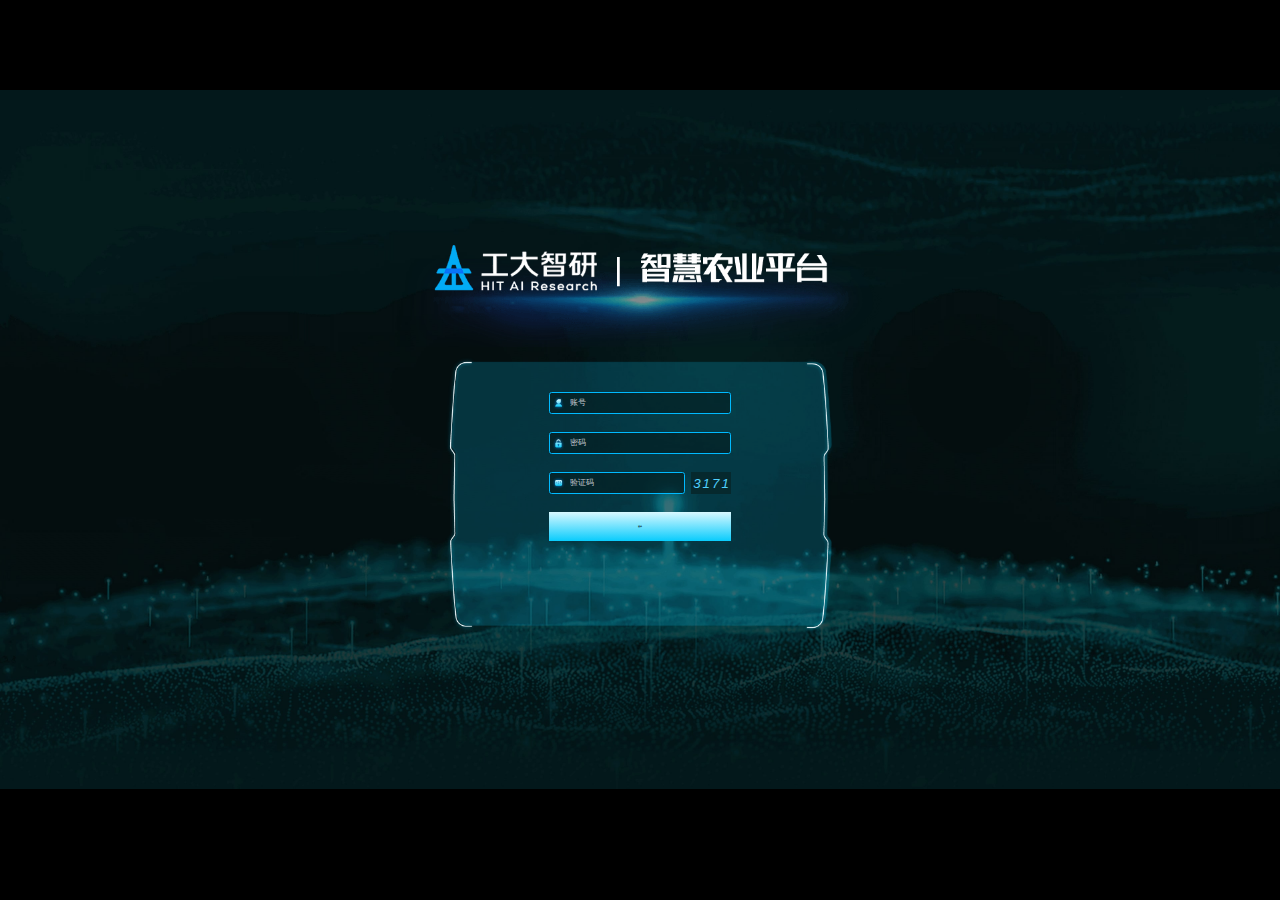
==== index.html @ 54c2e069 "11" ====
<!doctype html><html lang=""><head><meta charset="utf-8"><meta http-equiv="X-UA-Compatible" content="IE=edge"><meta name="viewport" content="width=device-width,initial-scale=1"><!--[if IE]><link rel="icon" href="favicon.ico"><![endif]--><title>smart-agriculture</title><script defer="defer" src="js/chunk-vendors.e02f7001.js"></script><script defer="defer" src="js/app.ec0d2973.js"></script><link href="css/chunk-vendors.a44a3f6e.css" rel="stylesheet"><link href="css/app.9a5dfde0.css" rel="stylesheet"><link rel="icon" type="image/svg+xml" href="img/icons/favicon.svg"><link rel="icon" type="image/png" sizes="32x32" href="img/icons/favicon-32x32.png"><link rel="icon" type="image/png" sizes="16x16" href="img/icons/favicon-16x16.png"><link rel="manifest" href="manifest.json"><meta name="theme-color" content="#4DBA87"><meta name="apple-mobile-web-app-capable" content="no"><meta name="apple-mobile-web-app-status-bar-style" content="default"><meta name="apple-mobile-web-app-title" content="smart-agriculture"><link rel="apple-touch-icon" href="img/icons/apple-touch-icon-152x152.png"><link rel="mask-icon" href="img/icons/safari-pinned-tab.svg" color="#4DBA87"><meta name="msapplication-TileImage" content="img/icons/msapplication-icon-144x144.png"><meta name="msapplication-TileColor" content="#000000"></head><body><noscript><strong>We're sorry but smart-agriculture doesn't work properly without JavaScript enabled. Please enable it to continue.</strong></noscript><div id="app"></div></body></html>
---- css/chunk-vendors.a44a3f6e.css ----
@charset "UTF-8";.el-button,.el-dropdown{color:#606266;font-size:.72917vw}.el-dropdown-menu__item{padding:0 1.04167vw;font-size:.72917vw;cursor:pointer}.el-input__inner,.el-textarea__inner{background-image:none}.el-checkbox,.el-checkbox-button__inner{font-weight:500;color:#606266}.el-checkbox-button__inner,.el-checkbox__input{cursor:pointer}.el-checkbox.is-bordered.el-checkbox--medium .el-checkbox__inner,.el-checkbox__inner{width:.72917vw;height:.72917vw}.el-input__inner,.el-textarea__inner{background-color:#fff;-webkit-transition:border-color .2s cubic-bezier(.645,.045,.355,1)}.el-checkbox,.el-checkbox__inner,.el-checkbox__input,.el-tag{display:inline-block}.el-tag{-webkit-box-sizing:border-box}.el-checkbox{position:relative;-webkit-user-select:none;-ms-user-select:none}.el-checkbox__input{white-space:nowrap;position:relative}.el-checkbox-button__inner{-webkit-user-select:none;-ms-user-select:none}.el-radio,.el-radio__input{line-height:1;white-space:nowrap;outline:0}.el-radio{-moz-user-select:none;-webkit-user-select:none;-ms-user-select:none}.el-radio,.el-radio--medium.is-bordered .el-radio__label{font-size:.72917vw}.el-radio:last-child{margin-right:0}.el-radio__label{font-size:.72917vw}.el-cascader-node,.el-cascader__tags{display:-webkit-box;display:-ms-flexbox}.el-cascader-panel{font-size:.72917vw}.el-cascader-menu:last-child .el-cascader-node{padding-right:1.04167vw}.el-cascader-node>.el-radio{margin-right:0}.el-cascader{display:inline-block}.el-cascader__dropdown{-webkit-box-shadow:0 .10417vw .625vw 0 rgba(0,0,0,.1)}.el-cascader__search-input,.el-cascader__tags{-webkit-box-sizing:border-box}.el-date-table,.el-time-panel{-webkit-user-select:none;-moz-user-select:none;-ms-user-select:none}.el-date-table td{-webkit-box-sizing:border-box}.el-month-table,.el-year-table{font-size:.625vw;border-collapse:collapse}.el-date-editor .el-range-input,.el-time-spinner__input.el-input .el-input__inner,.el-time-spinner__list{padding:0;text-align:center}.el-range-editor.is-active,.el-range-editor.is-active:hover{border-color:#409eff}.el-picker-panel,.el-time-panel{border:1px solid #e4e7ed;-webkit-box-shadow:0 .10417vw .625vw 0 rgba(0,0,0,.1)}.el-picker-panel__btn,.el-time-panel__btn{background-color:transparent;font-size:.625vw}.el-input,.el-textarea{width:100%;font-size:.72917vw}.el-input__inner,.el-textarea__inner{-webkit-box-sizing:border-box;color:#606266}.el-input-group--append .el-select .el-input.is-focus .el-input__inner,.el-input-group--prepend .el-select .el-input.is-focus .el-input__inner{border-color:transparent}.el-switch__core,.el-switch__label{vertical-align:middle}.el-checkbox,.el-checkbox-button__inner{-webkit-user-select:none;-ms-user-select:none;font-size:.72917vw}.el-checkbox{white-space:nowrap}.el-checkbox-button__inner,.el-checkbox__input{line-height:1;white-space:nowrap;vertical-align:middle;outline:0}.el-checkbox-button__inner,.el-table-filter,.el-tag{-webkit-box-sizing:border-box}.el-checkbox-button__inner,.el-tag{display:inline-block}.el-table-filter{-webkit-box-shadow:0 .10417vw .625vw 0 rgba(0,0,0,.1)}.el-dialog{-webkit-box-sizing:border-box}.el-image__error{display:-webkit-box;display:-ms-flexbox;font-size:.72917vw}.el-image__preview{cursor:pointer}.el-image-viewer__btn{cursor:pointer;-moz-user-select:none;-ms-user-select:none}.el-checkbox,.el-checkbox-button__inner,.el-table th.el-table__cell{-webkit-user-select:none;-ms-user-select:none}.el-checkbox,.el-checkbox__input{cursor:pointer}.el-checkbox,.el-checkbox-button__inner,.el-checkbox__input,.el-tag{display:inline-block;white-space:nowrap}.el-checkbox{-moz-user-select:none}.el-checkbox.is-bordered+.el-checkbox.is-bordered{margin-left:.52083vw}.el-checkbox-button__inner,.el-table,.el-tag{-webkit-box-sizing:border-box}.el-checkbox-button{position:relative;display:inline-block}.el-checkbox-button__inner{position:relative;-moz-user-select:none}.el-tag,.el-tooltip__popper{border-radius:.20833vw;font-size:.625vw}.el-table .cell{-webkit-box-sizing:border-box}.el-message-box,.el-popup-parent--hidden{overflow:hidden}.el-button{-moz-user-select:none;-webkit-user-select:none;-ms-user-select:none}.el-button+.el-button{margin-left:.52083vw}.el-button--mini,.el-button--small{font-size:.625vw;border-radius:.15625vw}.el-button--small,.el-button--small.is-round{padding:.46875vw .78125vw}.el-button-group:after,.el-button-group:before{content:""}.el-button-group>.el-button+.el-button{margin-left:0}.el-button-group>.el-button:first-child:last-child,.el-input__inner{border-radius:.20833vw}.el-button-group>.el-button:not(:last-child){margin-right:-1px}.el-textarea{display:inline-block;width:100%}.el-textarea__inner{-webkit-box-sizing:border-box}.el-input{display:inline-block;width:100%}.el-input__inner{-webkit-box-sizing:border-box;font-size:inherit}.el-input__prefix,.el-input__suffix{height:100%}.el-input-group--prepend .el-input__inner,.el-input-group__append{border-top-left-radius:0;border-bottom-left-radius:0}.el-input-group__append .el-button,.el-input-group__append .el-input,.el-input-group__prepend .el-button,.el-input-group__prepend .el-input{font-size:inherit}.el-message-box{-webkit-box-shadow:0 .10417vw .625vw 0 rgba(0,0,0,.1)}.el-message-box__input input.invalid,.el-message-box__input input.invalid:focus{border-color:#f56c6c}.el-notification{-webkit-box-shadow:0 .10417vw .625vw 0 rgba(0,0,0,.1)}.el-notification.right{right:.83333vw}.el-notification-fade-leave-active{opacity:0}@font-face{font-family:element-icons;src:url(../fonts/element-icons.ff18efd1.woff) format("woff"),url(../fonts/element-icons.f1a45d74.ttf) format("truetype");font-weight:400;font-display:"auto";font-style:normal}[class*=" el-icon-"],[class^=el-icon-]{font-family:element-icons!important;speak:none;font-style:normal;font-weight:400;font-variant:normal;text-transform:none;line-height:1;vertical-align:baseline;display:inline-block;-webkit-font-smoothing:antialiased;-moz-osx-font-smoothing:grayscale}.el-icon-ice-cream-round:before{content:"\e6a0"}.el-icon-ice-cream-square:before{content:"\e6a3"}.el-icon-lollipop:before{content:"\e6a4"}.el-icon-potato-strips:before{content:"\e6a5"}.el-icon-milk-tea:before{content:"\e6a6"}.el-icon-ice-drink:before{content:"\e6a7"}.el-icon-ice-tea:before{content:"\e6a9"}.el-icon-coffee:before{content:"\e6aa"}.el-icon-orange:before{content:"\e6ab"}.el-icon-pear:before{content:"\e6ac"}.el-icon-apple:before{content:"\e6ad"}.el-icon-cherry:before{content:"\e6ae"}.el-icon-watermelon:before{content:"\e6af"}.el-icon-grape:before{content:"\e6b0"}.el-icon-refrigerator:before{content:"\e6b1"}.el-icon-goblet-square-full:before{content:"\e6b2"}.el-icon-goblet-square:before{content:"\e6b3"}.el-icon-goblet-full:before{content:"\e6b4"}.el-icon-goblet:before{content:"\e6b5"}.el-icon-cold-drink:before{content:"\e6b6"}.el-icon-coffee-cup:before{content:"\e6b8"}.el-icon-water-cup:before{content:"\e6b9"}.el-icon-hot-water:before{content:"\e6ba"}.el-icon-ice-cream:before{content:"\e6bb"}.el-icon-dessert:before{content:"\e6bc"}.el-icon-sugar:before{content:"\e6bd"}.el-icon-tableware:before{content:"\e6be"}.el-icon-burger:before{content:"\e6bf"}.el-icon-knife-fork:before{content:"\e6c1"}.el-icon-fork-spoon:before{content:"\e6c2"}.el-icon-chicken:before{content:"\e6c3"}.el-icon-food:before{content:"\e6c4"}.el-icon-dish-1:before{content:"\e6c5"}.el-icon-dish:before{content:"\e6c6"}.el-icon-moon-night:before{content:"\e6ee"}.el-icon-moon:before{content:"\e6f0"}.el-icon-cloudy-and-sunny:before{content:"\e6f1"}.el-icon-partly-cloudy:before{content:"\e6f2"}.el-icon-cloudy:before{content:"\e6f3"}.el-icon-sunny:before{content:"\e6f6"}.el-icon-sunset:before{content:"\e6f7"}.el-icon-sunrise-1:before{content:"\e6f8"}.el-icon-sunrise:before{content:"\e6f9"}.el-icon-heavy-rain:before{content:"\e6fa"}.el-icon-lightning:before{content:"\e6fb"}.el-icon-light-rain:before{content:"\e6fc"}.el-icon-wind-power:before{content:"\e6fd"}.el-icon-baseball:before{content:"\e712"}.el-icon-soccer:before{content:"\e713"}.el-icon-football:before{content:"\e715"}.el-icon-basketball:before{content:"\e716"}.el-icon-ship:before{content:"\e73f"}.el-icon-truck:before{content:"\e740"}.el-icon-bicycle:before{content:"\e741"}.el-icon-mobile-phone:before{content:"\e6d3"}.el-icon-service:before{content:"\e6d4"}.el-icon-key:before{content:"\e6e2"}.el-icon-unlock:before{content:"\e6e4"}.el-icon-lock:before{content:"\e6e5"}.el-icon-watch:before{content:"\e6fe"}.el-icon-watch-1:before{content:"\e6ff"}.el-icon-timer:before{content:"\e702"}.el-icon-alarm-clock:before{content:"\e703"}.el-icon-map-location:before{content:"\e704"}.el-icon-delete-location:before{content:"\e705"}.el-icon-add-location:before{content:"\e706"}.el-icon-location-information:before{content:"\e707"}.el-icon-location-outline:before{content:"\e708"}.el-icon-location:before{content:"\e79e"}.el-icon-place:before{content:"\e709"}.el-icon-discover:before{content:"\e70a"}.el-icon-first-aid-kit:before{content:"\e70b"}.el-icon-trophy-1:before{content:"\e70c"}.el-icon-trophy:before{content:"\e70d"}.el-icon-medal:before{content:"\e70e"}.el-icon-medal-1:before{content:"\e70f"}.el-icon-stopwatch:before{content:"\e710"}.el-icon-mic:before{content:"\e711"}.el-icon-copy-document:before{content:"\e718"}.el-icon-full-screen:before{content:"\e719"}.el-icon-switch-button:before{content:"\e71b"}.el-icon-aim:before{content:"\e71c"}.el-icon-crop:before{content:"\e71d"}.el-icon-odometer:before{content:"\e71e"}.el-icon-time:before{content:"\e71f"}.el-icon-bangzhu:before{content:"\e724"}.el-icon-close-notification:before{content:"\e726"}.el-icon-microphone:before{content:"\e727"}.el-icon-turn-off-microphone:before{content:"\e728"}.el-icon-position:before{content:"\e729"}.el-icon-postcard:before{content:"\e72a"}.el-icon-message:before{content:"\e72b"}.el-icon-chat-line-square:before{content:"\e72d"}.el-icon-chat-dot-square:before{content:"\e72e"}.el-icon-chat-dot-round:before{content:"\e72f"}.el-icon-chat-square:before{content:"\e730"}.el-icon-chat-line-round:before{content:"\e731"}.el-icon-chat-round:before{content:"\e732"}.el-icon-set-up:before{content:"\e733"}.el-icon-turn-off:before{content:"\e734"}.el-icon-open:before{content:"\e735"}.el-icon-connection:before{content:"\e736"}.el-icon-link:before{content:"\e737"}.el-icon-cpu:before{content:"\e738"}.el-icon-thumb:before{content:"\e739"}.el-icon-female:before{content:"\e73a"}.el-icon-male:before{content:"\e73b"}.el-icon-guide:before{content:"\e73c"}.el-icon-news:before{content:"\e73e"}.el-icon-price-tag:before{content:"\e744"}.el-icon-discount:before{content:"\e745"}.el-icon-wallet:before{content:"\e747"}.el-icon-coin:before{content:"\e748"}.el-icon-money:before{content:"\e749"}.el-icon-bank-card:before{content:"\e74a"}.el-icon-box:before{content:"\e74b"}.el-icon-present:before{content:"\e74c"}.el-icon-sell:before{content:"\e6d5"}.el-icon-sold-out:before{content:"\e6d6"}.el-icon-shopping-bag-2:before{content:"\e74d"}.el-icon-shopping-bag-1:before{content:"\e74e"}.el-icon-shopping-cart-2:before{content:"\e74f"}.el-icon-shopping-cart-1:before{content:"\e750"}.el-icon-shopping-cart-full:before{content:"\e751"}.el-icon-smoking:before{content:"\e752"}.el-icon-no-smoking:before{content:"\e753"}.el-icon-house:before{content:"\e754"}.el-icon-table-lamp:before{content:"\e755"}.el-icon-school:before{content:"\e756"}.el-icon-office-building:before{content:"\e757"}.el-icon-toilet-paper:before{content:"\e758"}.el-icon-notebook-2:before{content:"\e759"}.el-icon-notebook-1:before{content:"\e75a"}.el-icon-files:before{content:"\e75b"}.el-icon-collection:before{content:"\e75c"}.el-icon-receiving:before{content:"\e75d"}.el-icon-suitcase-1:before{content:"\e760"}.el-icon-suitcase:before{content:"\e761"}.el-icon-film:before{content:"\e763"}.el-icon-collection-tag:before{content:"\e765"}.el-icon-data-analysis:before{content:"\e766"}.el-icon-pie-chart:before{content:"\e767"}.el-icon-data-board:before{content:"\e768"}.el-icon-data-line:before{content:"\e76d"}.el-icon-reading:before{content:"\e769"}.el-icon-magic-stick:before{content:"\e76a"}.el-icon-coordinate:before{content:"\e76b"}.el-icon-mouse:before{content:"\e76c"}.el-icon-brush:before{content:"\e76e"}.el-icon-headset:before{content:"\e76f"}.el-icon-umbrella:before{content:"\e770"}.el-icon-scissors:before{content:"\e771"}.el-icon-mobile:before{content:"\e773"}.el-icon-attract:before{content:"\e774"}.el-icon-monitor:before{content:"\e775"}.el-icon-search:before{content:"\e778"}.el-icon-takeaway-box:before{content:"\e77a"}.el-icon-paperclip:before{content:"\e77d"}.el-icon-printer:before{content:"\e77e"}.el-icon-document-add:before{content:"\e782"}.el-icon-document:before{content:"\e785"}.el-icon-document-checked:before{content:"\e786"}.el-icon-document-copy:before{content:"\e787"}.el-icon-document-delete:before{content:"\e788"}.el-icon-document-remove:before{content:"\e789"}.el-icon-tickets:before{content:"\e78b"}.el-icon-folder-checked:before{content:"\e77f"}.el-icon-folder-delete:before{content:"\e780"}.el-icon-folder-remove:before{content:"\e781"}.el-icon-folder-add:before{content:"\e783"}.el-icon-folder-opened:before{content:"\e784"}.el-icon-folder:before{content:"\e78a"}.el-icon-edit-outline:before{content:"\e764"}.el-icon-edit:before{content:"\e78c"}.el-icon-date:before{content:"\e78e"}.el-icon-c-scale-to-original:before{content:"\e7c6"}.el-icon-view:before{content:"\e6ce"}.el-icon-loading:before{content:"\e6cf"}.el-icon-rank:before{content:"\e6d1"}.el-icon-sort-down:before{content:"\e7c4"}.el-icon-sort-up:before{content:"\e7c5"}.el-icon-sort:before{content:"\e6d2"}.el-icon-finished:before{content:"\e6cd"}.el-icon-refresh-left:before{content:"\e6c7"}.el-icon-refresh-right:before{content:"\e6c8"}.el-icon-refresh:before{content:"\e6d0"}.el-icon-video-play:before{content:"\e7c0"}.el-icon-video-pause:before{content:"\e7c1"}.el-icon-d-arrow-right:before{content:"\e6dc"}.el-icon-d-arrow-left:before{content:"\e6dd"}.el-icon-arrow-up:before{content:"\e6e1"}.el-icon-arrow-down:before{content:"\e6df"}.el-icon-arrow-right:before{content:"\e6e0"}.el-icon-arrow-left:before{content:"\e6de"}.el-icon-top-right:before{content:"\e6e7"}.el-icon-top-left:before{content:"\e6e8"}.el-icon-top:before{content:"\e6e6"}.el-icon-bottom:before{content:"\e6eb"}.el-icon-right:before{content:"\e6e9"}.el-icon-back:before{content:"\e6ea"}.el-icon-bottom-right:before{content:"\e6ec"}.el-icon-bottom-left:before{content:"\e6ed"}.el-icon-caret-top:before{content:"\e78f"}.el-icon-caret-bottom:before{content:"\e790"}.el-icon-caret-right:before{content:"\e791"}.el-icon-caret-left:before{content:"\e792"}.el-icon-d-caret:before{content:"\e79a"}.el-icon-share:before{content:"\e793"}.el-icon-menu:before{content:"\e798"}.el-icon-s-grid:before{content:"\e7a6"}.el-icon-s-check:before{content:"\e7a7"}.el-icon-s-data:before{content:"\e7a8"}.el-icon-s-opportunity:before{content:"\e7aa"}.el-icon-s-custom:before{content:"\e7ab"}.el-icon-s-claim:before{content:"\e7ad"}.el-icon-s-finance:before{content:"\e7ae"}.el-icon-s-comment:before{content:"\e7af"}.el-icon-s-flag:before{content:"\e7b0"}.el-icon-s-marketing:before{content:"\e7b1"}.el-icon-s-shop:before{content:"\e7b4"}.el-icon-s-open:before{content:"\e7b5"}.el-icon-s-management:before{content:"\e7b6"}.el-icon-s-ticket:before{content:"\e7b7"}.el-icon-s-release:before{content:"\e7b8"}.el-icon-s-home:before{content:"\e7b9"}.el-icon-s-promotion:before{content:"\e7ba"}.el-icon-s-operation:before{content:"\e7bb"}.el-icon-s-unfold:before{content:"\e7bc"}.el-icon-s-fold:before{content:"\e7a9"}.el-icon-s-platform:before{content:"\e7bd"}.el-icon-s-order:before{content:"\e7be"}.el-icon-s-cooperation:before{content:"\e7bf"}.el-icon-bell:before{content:"\e725"}.el-icon-message-solid:before{content:"\e799"}.el-icon-video-camera:before{content:"\e772"}.el-icon-video-camera-solid:before{content:"\e796"}.el-icon-camera:before{content:"\e779"}.el-icon-camera-solid:before{content:"\e79b"}.el-icon-download:before{content:"\e77c"}.el-icon-upload2:before{content:"\e77b"}.el-icon-upload:before{content:"\e7c3"}.el-icon-picture-outline-round:before{content:"\e75f"}.el-icon-picture-outline:before{content:"\e75e"}.el-icon-picture:before{content:"\e79f"}.el-icon-close:before{content:"\e6db"}.el-icon-check:before{content:"\e6da"}.el-icon-plus:before{content:"\e6d9"}.el-icon-minus:before{content:"\e6d8"}.el-icon-help:before{content:"\e73d"}.el-icon-s-help:before{content:"\e7b3"}.el-icon-circle-close:before{content:"\e78d"}.el-icon-circle-check:before{content:"\e720"}.el-icon-circle-plus-outline:before{content:"\e723"}.el-icon-remove-outline:before{content:"\e722"}.el-icon-zoom-out:before{content:"\e776"}.el-icon-zoom-in:before{content:"\e777"}.el-icon-error:before{content:"\e79d"}.el-icon-success:before{content:"\e79c"}.el-icon-circle-plus:before{content:"\e7a0"}.el-icon-remove:before{content:"\e7a2"}.el-icon-info:before{content:"\e7a1"}.el-icon-question:before{content:"\e7a4"}.el-icon-warning-outline:before{content:"\e6c9"}.el-icon-warning:before{content:"\e7a3"}.el-icon-goods:before{content:"\e7c2"}.el-icon-s-goods:before{content:"\e7b2"}.el-icon-star-off:before{content:"\e717"}.el-icon-star-on:before{content:"\e797"}.el-icon-more-outline:before{content:"\e6cc"}.el-icon-more:before{content:"\e794"}.el-icon-phone-outline:before{content:"\e6cb"}.el-icon-phone:before{content:"\e795"}.el-icon-user:before{content:"\e6e3"}.el-icon-user-solid:before{content:"\e7a5"}.el-icon-setting:before{content:"\e6ca"}.el-icon-s-tools:before{content:"\e7ac"}.el-icon-delete:before{content:"\e6d7"}.el-icon-delete-solid:before{content:"\e7c9"}.el-icon-eleme:before{content:"\e7c7"}.el-icon-platform-eleme:before{content:"\e7ca"}.el-icon-loading{-webkit-animation:rotating 2s linear infinite;animation:rotating 2s linear infinite}.el-icon--right{margin-left:.26042vw}.el-icon--left{margin-right:.26042vw}@-webkit-keyframes rotating{0%{-webkit-transform:rotate(0);transform:rotate(0)}to{-webkit-transform:rotate(1turn);transform:rotate(1turn)}}@keyframes rotating{0%{-webkit-transform:rotate(0);transform:rotate(0)}to{-webkit-transform:rotate(1turn);transform:rotate(1turn)}}.el-pagination{white-space:nowrap;padding:.10417vw .26042vw;color:#303133;font-weight:700}.el-pagination:after,.el-pagination:before{display:table;content:""}.el-pagination:after{clear:both}.el-pagination button,.el-pagination span:not([class*=suffix]){display:inline-block;font-size:.67708vw;min-width:1.84896vw;height:1.45833vw;line-height:1.45833vw;vertical-align:top;-webkit-box-sizing:border-box;box-sizing:border-box}.el-pagination .el-input__inner{text-align:center;-moz-appearance:textfield;line-height:normal}.el-pagination .el-input__suffix{right:0;-webkit-transform:scale(.8);transform:scale(.8)}.el-pagination .el-select .el-input{width:5.20833vw;margin:0 .26042vw}.el-pagination .el-select .el-input .el-input__inner{padding-right:1.30208vw;border-radius:.15625vw}.el-pagination button{border:none;padding:0 .3125vw;background:0 0}.el-pagination button:focus{outline:0}.el-pagination button:hover{color:#409eff}.el-pagination button:disabled{color:#c0c4cc;background-color:#fff;cursor:not-allowed}.el-pagination .btn-next,.el-pagination .btn-prev{background:50% no-repeat #fff;background-size:.83333vw;cursor:pointer;margin:0;color:#303133}.el-pagination .btn-next .el-icon,.el-pagination .btn-prev .el-icon{display:block;font-size:.625vw;font-weight:700}.el-pagination .btn-prev{padding-right:.625vw}.el-pagination .btn-next{padding-left:.625vw}.el-pagination .el-pager li.disabled{color:#c0c4cc;cursor:not-allowed}.el-pager li,.el-pager li.btn-quicknext:hover,.el-pager li.btn-quickprev:hover{cursor:pointer}.el-pagination--small .btn-next,.el-pagination--small .btn-prev,.el-pagination--small .el-pager li,.el-pagination--small .el-pager li.btn-quicknext,.el-pagination--small .el-pager li.btn-quickprev,.el-pagination--small .el-pager li:last-child{border-color:transparent;font-size:.625vw;line-height:1.14583vw;height:1.14583vw;min-width:1.14583vw}.el-pagination--small .arrow.disabled{visibility:hidden}.el-pagination--small .more:before,.el-pagination--small li.more:before{line-height:1.25vw}.el-pagination--small button,.el-pagination--small span:not([class*=suffix]){height:1.14583vw;line-height:1.14583vw}.el-pagination--small .el-pagination__editor,.el-pagination--small .el-pagination__editor.el-input .el-input__inner{height:1.14583vw}.el-pagination__sizes{margin:0 .52083vw 0 0;font-weight:400;color:#606266}.el-pagination__sizes .el-input .el-input__inner{font-size:.67708vw;padding-left:.41667vw}.el-pagination__sizes .el-input .el-input__inner:hover{border-color:#409eff}.el-pagination__total{margin-right:.52083vw;font-weight:400;color:#606266}.el-pagination__jump{margin-left:1.25vw;font-weight:400;color:#606266}.el-pagination__jump .el-input__inner{padding:0 .15625vw}.el-pagination__rightwrapper{float:right}.el-pagination__editor{line-height:.9375vw;padding:0 .10417vw;height:1.45833vw;text-align:center;margin:0 .10417vw;-webkit-box-sizing:border-box;box-sizing:border-box;border-radius:.15625vw}.el-pager,.el-pagination.is-background .btn-next,.el-pagination.is-background .btn-prev{padding:0}.el-dialog,.el-pager li{-webkit-box-sizing:border-box}.el-pagination__editor.el-input{width:2.60417vw}.el-pagination__editor.el-input .el-input__inner{height:1.45833vw}.el-pagination__editor .el-input__inner::-webkit-inner-spin-button,.el-pagination__editor .el-input__inner::-webkit-outer-spin-button{-webkit-appearance:none;margin:0}.el-pagination.is-background .btn-next,.el-pagination.is-background .btn-prev,.el-pagination.is-background .el-pager li{margin:0 .26042vw;background-color:#f4f4f5;color:#606266;min-width:1.5625vw;border-radius:.10417vw}.el-pagination.is-background .btn-next.disabled,.el-pagination.is-background .btn-next:disabled,.el-pagination.is-background .btn-prev.disabled,.el-pagination.is-background .btn-prev:disabled,.el-pagination.is-background .el-pager li.disabled{color:#c0c4cc}.el-pagination.is-background .el-pager li:not(.disabled):hover{color:#409eff}.el-pagination.is-background .el-pager li:not(.disabled).active{background-color:#409eff;color:#fff}.el-pagination.is-background.el-pagination--small .btn-next,.el-pagination.is-background.el-pagination--small .btn-prev,.el-pagination.is-background.el-pagination--small .el-pager li{margin:0 .15625vw;min-width:1.14583vw}.el-pager,.el-pager li{vertical-align:top;margin:0;display:inline-block}.el-pager{-webkit-user-select:none;-moz-user-select:none;-ms-user-select:none;user-select:none;list-style:none;font-size:0}.el-pager .more:before{line-height:1.5625vw}.el-pager li{padding:0 .20833vw;background:#fff;font-size:.67708vw;min-width:1.84896vw;height:1.45833vw;line-height:1.45833vw;box-sizing:border-box;text-align:center}.el-pager li.btn-quicknext,.el-pager li.btn-quickprev{line-height:1.45833vw;color:#303133}.el-pager li.btn-quicknext.disabled,.el-pager li.btn-quickprev.disabled{color:#c0c4cc}.el-pager li.active+li{border-left:0}.el-pager li:hover{color:#409eff}.el-pager li.active{color:#409eff;cursor:default}@-webkit-keyframes v-modal-in{0%{opacity:0}}@-webkit-keyframes v-modal-out{to{opacity:0}}.el-dialog{position:relative;margin:0 auto 2.60417vw;background:#fff;border-radius:.10417vw;-webkit-box-shadow:0 1px .15625vw rgba(0,0,0,.3);box-shadow:0 1px .15625vw rgba(0,0,0,.3);box-sizing:border-box;width:50%}.el-dialog.is-fullscreen{width:100%;margin-top:0;margin-bottom:0;height:100%;overflow:auto}.el-dialog__wrapper{position:fixed;top:0;right:0;bottom:0;left:0;overflow:auto;margin:0}.el-dialog__header{padding:1.04167vw 1.04167vw .52083vw}.el-dialog__headerbtn{position:absolute;top:1.04167vw;right:1.04167vw;padding:0;background:0 0;border:none;outline:0;cursor:pointer;font-size:.83333vw}.el-dialog__headerbtn .el-dialog__close{color:#909399}.el-dialog__headerbtn:focus .el-dialog__close,.el-dialog__headerbtn:hover .el-dialog__close{color:#409eff}.el-dialog__title{line-height:1.25vw;font-size:.9375vw;color:#303133}.el-dialog__body{padding:1.5625vw 1.04167vw;color:#606266;font-size:.72917vw;word-break:break-all}.el-dialog__footer{padding:.52083vw 1.04167vw 1.04167vw;text-align:right;-webkit-box-sizing:border-box;box-sizing:border-box}.el-dialog--center{text-align:center}.el-dialog--center .el-dialog__body{text-align:initial;padding:1.30208vw 1.30208vw 1.5625vw}.el-dialog--center .el-dialog__footer{text-align:inherit}.dialog-fade-enter-active{-webkit-animation:dialog-fade-in .3s;animation:dialog-fade-in .3s}.dialog-fade-leave-active{-webkit-animation:dialog-fade-out .3s;animation:dialog-fade-out .3s}@-webkit-keyframes dialog-fade-in{0%{-webkit-transform:translate3d(0,-20px,0);transform:translate3d(0,-20px,0);opacity:0}to{-webkit-transform:translateZ(0);transform:translateZ(0);opacity:1}}@keyframes dialog-fade-in{0%{-webkit-transform:translate3d(0,-20px,0);transform:translate3d(0,-20px,0);opacity:0}to{-webkit-transform:translateZ(0);transform:translateZ(0);opacity:1}}@-webkit-keyframes dialog-fade-out{0%{-webkit-transform:translateZ(0);transform:translateZ(0);opacity:1}to{-webkit-transform:translate3d(0,-20px,0);transform:translate3d(0,-20px,0);opacity:0}}@keyframes dialog-fade-out{0%{-webkit-transform:translateZ(0);transform:translateZ(0);opacity:1}to{-webkit-transform:translate3d(0,-20px,0);transform:translate3d(0,-20px,0);opacity:0}}.el-autocomplete{position:relative;display:inline-block}.el-autocomplete-suggestion{margin:.26042vw 0;-webkit-box-shadow:0 .10417vw .625vw 0 rgba(0,0,0,.1);box-shadow:0 .10417vw .625vw 0 rgba(0,0,0,.1);border-radius:.20833vw;border:1px solid #e4e7ed;-webkit-box-sizing:border-box;box-sizing:border-box;background-color:#fff}.el-autocomplete-suggestion__wrap{max-height:14.58333vw;padding:.52083vw 0;-webkit-box-sizing:border-box;box-sizing:border-box}.el-autocomplete-suggestion__list{margin:0;padding:0}.el-autocomplete-suggestion li{padding:0 1.04167vw;margin:0;line-height:1.77083vw;cursor:pointer;color:#606266;font-size:.72917vw;list-style:none;white-space:nowrap;overflow:hidden;text-overflow:ellipsis}.el-autocomplete-suggestion li.highlighted,.el-autocomplete-suggestion li:hover{background-color:#f5f7fa}.el-autocomplete-suggestion li.divider{margin-top:.3125vw;border-top:1px solid #000}.el-autocomplete-suggestion li.divider:last-child{margin-bottom:-.3125vw}.el-autocomplete-suggestion.is-loading li{text-align:center;height:5.20833vw;line-height:5.20833vw;font-size:1.04167vw;color:#999}.el-autocomplete-suggestion.is-loading li:after{display:inline-block;content:"";height:100%;vertical-align:middle}.el-autocomplete-suggestion.is-loading li:hover{background-color:#fff}.el-autocomplete-suggestion.is-loading .el-icon-loading{vertical-align:middle}.el-dropdown{display:inline-block;position:relative;color:#606266;font-size:.72917vw}.el-dropdown .el-button-group{display:block}.el-dropdown .el-button-group .el-button{float:none}.el-dropdown .el-dropdown__caret-button{padding-left:.26042vw;padding-right:.26042vw;position:relative;border-left:none}.el-dropdown .el-dropdown__caret-button:before{content:"";position:absolute;display:block;width:1px;top:.26042vw;bottom:.26042vw;left:0;background:hsla(0,0%,100%,.5)}.el-dropdown .el-dropdown__caret-button.el-button--default:before{background:rgba(220,223,230,.5)}.el-dropdown .el-dropdown__caret-button:hover:not(.is-disabled):before{top:0;bottom:0}.el-dropdown .el-dropdown__caret-button .el-dropdown__icon{padding-left:0}.el-dropdown__icon{font-size:.625vw;margin:0 .15625vw}.el-dropdown .el-dropdown-selfdefine:focus:active,.el-dropdown .el-dropdown-selfdefine:focus:not(.focusing){outline-width:0}.el-dropdown [disabled]{cursor:not-allowed;color:#bbb}.el-dropdown-menu{position:absolute;top:0;left:0;z-index:10;padding:.52083vw 0;margin:.26042vw 0;background-color:#fff;border:1px solid #ebeef5;border-radius:.20833vw;-webkit-box-shadow:0 .10417vw .625vw 0 rgba(0,0,0,.1);box-shadow:0 .10417vw .625vw 0 rgba(0,0,0,.1)}.el-dropdown-menu__item,.el-menu-item{font-size:.72917vw;padding:0 1.04167vw;cursor:pointer}.el-dropdown-menu__item{list-style:none;line-height:1.875vw;margin:0;color:#606266;outline:0}.el-dropdown-menu__item:focus,.el-dropdown-menu__item:not(.is-disabled):hover{background-color:#ecf5ff;color:#66b1ff}.el-dropdown-menu__item i{margin-right:.26042vw}.el-dropdown-menu__item--divided{position:relative;margin-top:.3125vw;border-top:1px solid #ebeef5}.el-dropdown-menu__item--divided:before{content:"";height:.3125vw;display:block;margin:0 -1.04167vw;background-color:#fff}.el-dropdown-menu__item.is-disabled{cursor:default;color:#bbb;pointer-events:none}.el-dropdown-menu--medium{padding:.3125vw 0}.el-dropdown-menu--medium .el-dropdown-menu__item{line-height:1.5625vw;padding:0 .88542vw;font-size:.72917vw}.el-dropdown-menu--medium .el-dropdown-menu__item.el-dropdown-menu__item--divided{margin-top:.3125vw}.el-dropdown-menu--medium .el-dropdown-menu__item.el-dropdown-menu__item--divided:before{height:.3125vw;margin:0 -.88542vw}.el-dropdown-menu--small{padding:.3125vw 0}.el-dropdown-menu--small .el-dropdown-menu__item{line-height:1.40625vw;padding:0 .78125vw;font-size:.67708vw}.el-dropdown-menu--small .el-dropdown-menu__item.el-dropdown-menu__item--divided{margin-top:.20833vw}.el-dropdown-menu--small .el-dropdown-menu__item.el-dropdown-menu__item--divided:before{height:.20833vw;margin:0 -.78125vw}.el-dropdown-menu--mini{padding:.15625vw 0}.el-dropdown-menu--mini .el-dropdown-menu__item{line-height:1.25vw;padding:0 .52083vw;font-size:.625vw}.el-dropdown-menu--mini .el-dropdown-menu__item.el-dropdown-menu__item--divided{margin-top:.15625vw}.el-dropdown-menu--mini .el-dropdown-menu__item.el-dropdown-menu__item--divided:before{height:.15625vw;margin:0 -.52083vw}.el-menu{border-right:1px solid #e6e6e6;list-style:none;position:relative;margin:0;padding-left:0}.el-menu,.el-menu--horizontal>.el-menu-item:not(.is-disabled):focus,.el-menu--horizontal>.el-menu-item:not(.is-disabled):hover,.el-menu--horizontal>.el-submenu .el-submenu__title:hover{background-color:#fff}.el-menu:after,.el-menu:before{display:table;content:""}.el-breadcrumb__item:last-child .el-breadcrumb__separator,.el-menu--collapse>.el-menu-item .el-submenu__icon-arrow,.el-menu--collapse>.el-submenu>.el-submenu__title .el-submenu__icon-arrow{display:none}.el-menu:after{clear:both}.el-menu.el-menu--horizontal{border-bottom:1px solid #e6e6e6}.el-menu--horizontal{border-right:none}.el-menu--horizontal>.el-menu-item{float:left;height:3.125vw;line-height:3.125vw;margin:0;border-bottom:.10417vw solid transparent;color:#909399}.el-menu--horizontal>.el-menu-item a,.el-menu--horizontal>.el-menu-item a:hover{color:inherit}.el-menu--horizontal>.el-submenu{float:left}.el-menu--horizontal>.el-submenu:focus,.el-menu--horizontal>.el-submenu:hover{outline:0}.el-menu--horizontal>.el-submenu:focus .el-submenu__title,.el-menu--horizontal>.el-submenu:hover .el-submenu__title{color:#303133}.el-menu--horizontal>.el-submenu.is-active .el-submenu__title{border-bottom:.10417vw solid #409eff;color:#303133}.el-menu--horizontal>.el-submenu .el-submenu__title{height:3.125vw;line-height:3.125vw;border-bottom:.10417vw solid transparent;color:#909399}.el-menu--horizontal>.el-submenu .el-submenu__icon-arrow{position:static;vertical-align:middle;margin-left:.41667vw;margin-top:-.15625vw}.el-menu--collapse .el-submenu,.el-menu-item{position:relative}.el-menu--horizontal .el-menu .el-menu-item,.el-menu--horizontal .el-menu .el-submenu__title{background-color:#fff;float:none;height:1.875vw;line-height:1.875vw;padding:0 .52083vw;color:#909399}.el-menu--horizontal .el-menu .el-menu-item.is-active,.el-menu--horizontal .el-menu .el-submenu.is-active>.el-submenu__title{color:#303133}.el-menu--horizontal .el-menu-item:not(.is-disabled):focus,.el-menu--horizontal .el-menu-item:not(.is-disabled):hover{outline:0;color:#303133}.el-menu--horizontal>.el-menu-item.is-active{border-bottom:.10417vw solid #409eff;color:#303133}.el-menu--collapse{width:3.33333vw}.el-menu--collapse>.el-menu-item [class^=el-icon-],.el-menu--collapse>.el-submenu>.el-submenu__title [class^=el-icon-]{margin:0;vertical-align:middle;width:1.25vw;text-align:center}.el-menu--collapse>.el-menu-item span,.el-menu--collapse>.el-submenu>.el-submenu__title span{height:0;width:0;overflow:hidden;visibility:hidden;display:inline-block}.el-menu-item,.el-submenu__title{height:2.91667vw;line-height:2.91667vw;list-style:none}.el-menu--collapse>.el-menu-item.is-active i{color:inherit}.el-menu--collapse .el-menu .el-submenu{min-width:10.41667vw}.el-menu--collapse .el-submenu .el-menu{position:absolute;margin-left:.26042vw;top:0;left:100%;z-index:10;border:1px solid #e4e7ed;border-radius:.10417vw;-webkit-box-shadow:0 .10417vw .625vw 0 rgba(0,0,0,.1);box-shadow:0 .10417vw .625vw 0 rgba(0,0,0,.1)}.el-menu--collapse .el-submenu.is-opened>.el-submenu__title .el-submenu__icon-arrow{-webkit-transform:none;transform:none}.el-menu--popup{z-index:100;min-width:10.41667vw;border:none;padding:.26042vw 0;border-radius:.10417vw;-webkit-box-shadow:0 .10417vw .625vw 0 rgba(0,0,0,.1);box-shadow:0 .10417vw .625vw 0 rgba(0,0,0,.1)}.el-menu--popup-bottom-start{margin-top:.26042vw}.el-menu--popup-right-start{margin-left:.26042vw;margin-right:.26042vw}.el-menu-item{color:#303133;-webkit-transition:border-color .3s,background-color .3s,color .3s;transition:border-color .3s,background-color .3s,color .3s;-webkit-box-sizing:border-box;box-sizing:border-box;white-space:nowrap}.el-radio-button__inner,.el-submenu__title{-webkit-box-sizing:border-box;position:relative;white-space:nowrap}.el-menu-item *{vertical-align:middle}.el-menu-item i{color:#909399}.el-menu-item:focus,.el-menu-item:hover{outline:0;background-color:#ecf5ff}.el-menu-item.is-disabled{opacity:.25;cursor:not-allowed;background:0 0!important}.el-menu-item [class^=el-icon-]{margin-right:.26042vw;width:1.25vw;text-align:center;font-size:.9375vw;vertical-align:middle}.el-menu-item.is-active{color:#409eff}.el-menu-item.is-active i{color:inherit}.el-submenu{list-style:none;margin:0;padding-left:0}.el-submenu__title{font-size:.72917vw;color:#303133;padding:0 1.04167vw;cursor:pointer;-webkit-transition:border-color .3s,background-color .3s,color .3s;transition:border-color .3s,background-color .3s,color .3s;box-sizing:border-box}.el-submenu__title *{vertical-align:middle}.el-submenu__title i{color:#909399}.el-submenu__title:focus,.el-submenu__title:hover{outline:0;background-color:#ecf5ff}.el-submenu__title.is-disabled{opacity:.25;cursor:not-allowed;background:0 0!important}.el-submenu__title:hover{background-color:#ecf5ff}.el-submenu .el-menu{border:none}.el-submenu .el-menu-item{height:2.60417vw;line-height:2.60417vw;padding:0 2.34375vw;min-width:10.41667vw}.el-submenu__icon-arrow{position:absolute;top:50%;right:1.04167vw;margin-top:-.36458vw;-webkit-transition:-webkit-transform .3s;transition:-webkit-transform .3s;transition:transform .3s;transition:transform .3s,-webkit-transform .3s;font-size:.625vw}.el-submenu.is-active .el-submenu__title{border-bottom-color:#409eff}.el-submenu.is-opened>.el-submenu__title .el-submenu__icon-arrow{-webkit-transform:rotate(180deg);transform:rotate(180deg)}.el-submenu.is-disabled .el-menu-item,.el-submenu.is-disabled .el-submenu__title{opacity:.25;cursor:not-allowed;background:0 0!important}.el-submenu [class^=el-icon-]{vertical-align:middle;margin-right:.26042vw;width:1.25vw;text-align:center;font-size:.9375vw}.el-menu-item-group>ul{padding:0}.el-menu-item-group__title{padding:.36458vw 0 .36458vw 1.04167vw;line-height:normal;font-size:.625vw;color:#909399}.el-radio-button__inner,.el-radio-group{display:inline-block;line-height:1;vertical-align:middle}.horizontal-collapse-transition .el-submenu__title .el-submenu__icon-arrow{-webkit-transition:.2s;transition:.2s;opacity:0}.el-radio-group{font-size:0}.el-radio-button{position:relative;display:inline-block;outline:0}.el-radio-button__inner{background:#fff;border:1px solid #dcdfe6;font-weight:500;border-left:0;color:#606266;-webkit-appearance:none;text-align:center;box-sizing:border-box;outline:0;margin:0;cursor:pointer;-webkit-transition:all .3s cubic-bezier(.645,.045,.355,1);transition:all .3s cubic-bezier(.645,.045,.355,1);font-size:.72917vw;border-radius:0}.el-radio-button__inner,.el-radio-button__inner.is-round{padding:.625vw 1.04167vw}.el-radio-button__inner:hover{color:#409eff}.el-radio-button__inner [class*=el-icon-]{line-height:.9}.el-radio-button__inner [class*=el-icon-]+span{margin-left:.26042vw}.el-radio-button:first-child .el-radio-button__inner{border-left:1px solid #dcdfe6;border-radius:.20833vw 0 0 .20833vw;-webkit-box-shadow:none!important;box-shadow:none!important}.el-radio-button__orig-radio{opacity:0;outline:0;position:absolute;z-index:-1}.el-radio-button__orig-radio:checked+.el-radio-button__inner{color:#fff;background-color:#409eff;border-color:#409eff;-webkit-box-shadow:-1px 0 0 0 #409eff;box-shadow:-1px 0 0 0 #409eff}.el-radio-button__orig-radio:disabled+.el-radio-button__inner{color:#c0c4cc;cursor:not-allowed;background-image:none;background-color:#fff;border-color:#ebeef5;-webkit-box-shadow:none;box-shadow:none}.el-radio-button__orig-radio:disabled:checked+.el-radio-button__inner{background-color:#f2f6fc}.el-radio-button:last-child .el-radio-button__inner{border-radius:0 .20833vw .20833vw 0}.el-radio-button:first-child:last-child .el-radio-button__inner{border-radius:.20833vw}.el-radio-button--medium .el-radio-button__inner{padding:.52083vw 1.04167vw;font-size:.72917vw;border-radius:0}.el-radio-button--medium .el-radio-button__inner.is-round{padding:.52083vw 1.04167vw}.el-radio-button--small .el-radio-button__inner{padding:.46875vw .78125vw;font-size:.625vw;border-radius:0}.el-radio-button--small .el-radio-button__inner.is-round{padding:.46875vw .78125vw}.el-radio-button--mini .el-radio-button__inner{padding:.36458vw .78125vw;font-size:.625vw;border-radius:0}.el-radio-button--mini .el-radio-button__inner.is-round{padding:.36458vw .78125vw}.el-radio-button:focus:not(.is-focus):not(:active):not(.is-disabled){-webkit-box-shadow:0 0 .10417vw .10417vw #409eff;box-shadow:0 0 .10417vw .10417vw #409eff}.el-picker-panel,.el-popover,.el-select-dropdown,.el-table-filter,.el-time-panel{-webkit-box-shadow:0 .10417vw .625vw 0 rgba(0,0,0,.1)}.el-switch{display:-webkit-inline-box;display:-ms-inline-flexbox;display:inline-flex;-webkit-box-align:center;-ms-flex-align:center;align-items:center;position:relative;font-size:.72917vw;line-height:1.04167vw;height:1.04167vw;vertical-align:middle}.el-switch__core,.el-switch__label{display:inline-block;cursor:pointer}.el-switch.is-disabled .el-switch__core,.el-switch.is-disabled .el-switch__label{cursor:not-allowed}.el-switch__label{-webkit-transition:.2s;transition:.2s;height:1.04167vw;font-size:.72917vw;font-weight:500;vertical-align:middle;color:#303133}.el-switch__label.is-active{color:#409eff}.el-switch__label--left{margin-right:.52083vw}.el-switch__label--right{margin-left:.52083vw}.el-switch__label *{line-height:1;font-size:.72917vw;display:inline-block}.el-switch__input{position:absolute;width:0;height:0;opacity:0;margin:0}.el-switch__core{margin:0;position:relative;width:2.08333vw;height:1.04167vw;border:1px solid #dcdfe6;outline:0;border-radius:.52083vw;-webkit-box-sizing:border-box;box-sizing:border-box;background:#dcdfe6;-webkit-transition:border-color .3s,background-color .3s;transition:border-color .3s,background-color .3s;vertical-align:middle}.el-input__prefix,.el-input__suffix{-webkit-transition:all .3s;color:#c0c4cc}.el-switch__core:after{content:"";position:absolute;top:1px;left:1px;border-radius:100%;-webkit-transition:all .3s;transition:all .3s;width:.83333vw;height:.83333vw;background-color:#fff}.el-switch.is-checked .el-switch__core{border-color:#409eff;background-color:#409eff}.el-switch.is-checked .el-switch__core:after{left:100%;margin-left:-.88542vw}.el-switch.is-disabled{opacity:.6}.el-switch--wide .el-switch__label.el-switch__label--left span{left:.52083vw}.el-switch--wide .el-switch__label.el-switch__label--right span{right:.52083vw}.el-switch .label-fade-enter,.el-switch .label-fade-leave-active{opacity:0}.el-select-dropdown{position:absolute;z-index:1001;border:1px solid #e4e7ed;border-radius:.20833vw;background-color:#fff;box-shadow:0 .10417vw .625vw 0 rgba(0,0,0,.1);-webkit-box-sizing:border-box;box-sizing:border-box;margin:.26042vw 0}.el-select-dropdown.is-multiple .el-select-dropdown__item{padding-right:2.08333vw}.el-select-dropdown.is-multiple .el-select-dropdown__item.selected{color:#409eff;background-color:#fff}.el-select-dropdown.is-multiple .el-select-dropdown__item.selected.hover{background-color:#f5f7fa}.el-select-dropdown.is-multiple .el-select-dropdown__item.selected:after{position:absolute;right:1.04167vw;font-family:element-icons;content:"\e6da";font-size:.625vw;font-weight:700;-webkit-font-smoothing:antialiased;-moz-osx-font-smoothing:grayscale}.el-select-dropdown .el-scrollbar.is-empty .el-select-dropdown__list{padding:0}.el-select-dropdown__empty{padding:.52083vw 0;margin:0;text-align:center;color:#999;font-size:.72917vw}.el-select-dropdown__wrap{max-height:14.27083vw}.el-select-dropdown__list{list-style:none;padding:.3125vw 0;margin:0;-webkit-box-sizing:border-box;box-sizing:border-box}.el-select-dropdown__item{font-size:.72917vw;padding:0 1.04167vw;position:relative;white-space:nowrap;overflow:hidden;text-overflow:ellipsis;color:#606266;height:1.77083vw;line-height:1.77083vw;-webkit-box-sizing:border-box;box-sizing:border-box;cursor:pointer}.el-select-dropdown__item.is-disabled{color:#c0c4cc;cursor:not-allowed}.el-select-dropdown__item.is-disabled:hover{background-color:#fff}.el-select-dropdown__item.hover,.el-select-dropdown__item:hover{background-color:#f5f7fa}.el-select-dropdown__item.selected{color:#409eff;font-weight:700}.el-select-group{margin:0;padding:0}.el-select-group__wrap{position:relative;list-style:none;margin:0;padding:0}.el-select-group__wrap:not(:last-of-type){padding-bottom:1.25vw}.el-select-group__wrap:not(:last-of-type):after{content:"";position:absolute;display:block;left:1.04167vw;right:1.04167vw;bottom:.625vw;height:1px;background:#e4e7ed}.el-select-group__title{padding-left:1.04167vw;font-size:.625vw;color:#909399;line-height:1.5625vw}.el-select-group .el-select-dropdown__item{padding-left:1.04167vw}.el-select{display:inline-block;position:relative}.el-select .el-select__tags>span{display:contents}.el-select:hover .el-input__inner{border-color:#c0c4cc}.el-select .el-input__inner{cursor:pointer;padding-right:1.82292vw}.el-select .el-input__inner:focus{border-color:#409eff}.el-select .el-input .el-select__caret{color:#c0c4cc;font-size:.72917vw;-webkit-transition:-webkit-transform .3s;transition:-webkit-transform .3s;transition:transform .3s;transition:transform .3s,-webkit-transform .3s;-webkit-transform:rotate(180deg);transform:rotate(180deg);cursor:pointer}.el-select .el-input .el-select__caret.is-reverse{-webkit-transform:rotate(0);transform:rotate(0)}.el-select .el-input .el-select__caret.is-show-close{font-size:.72917vw;text-align:center;-webkit-transform:rotate(180deg);transform:rotate(180deg);border-radius:100%;color:#c0c4cc;-webkit-transition:color .2s cubic-bezier(.645,.045,.355,1);transition:color .2s cubic-bezier(.645,.045,.355,1)}.el-select .el-input .el-select__caret.is-show-close:hover{color:#909399}.el-select .el-input.is-disabled .el-input__inner{cursor:not-allowed}.el-select .el-input.is-disabled .el-input__inner:hover{border-color:#e4e7ed}.el-range-editor.is-active,.el-range-editor.is-active:hover,.el-select .el-input.is-focus .el-input__inner{border-color:#409eff}.el-select>.el-input{display:block}.el-select__input{border:none;outline:0;padding:0;margin-left:.78125vw;color:#666;font-size:.72917vw;-webkit-appearance:none;-moz-appearance:none;appearance:none;height:1.45833vw;background-color:transparent}.el-select__input.is-mini{height:.72917vw}.el-select__close{cursor:pointer;position:absolute;top:.41667vw;z-index:1000;right:1.30208vw;color:#c0c4cc;line-height:.9375vw;font-size:.72917vw}.el-select__close:hover{color:#909399}.el-select__tags{position:absolute;line-height:normal;white-space:normal;z-index:1;top:50%;-webkit-transform:translateY(-50%);transform:translateY(-50%);display:-webkit-box;display:-ms-flexbox;display:flex;-webkit-box-align:center;-ms-flex-align:center;align-items:center;-ms-flex-wrap:wrap;flex-wrap:wrap}.el-select__tags-text{overflow:hidden;text-overflow:ellipsis}.el-select .el-tag{-webkit-box-sizing:border-box;box-sizing:border-box;border-color:transparent;margin:.10417vw 0 .10417vw .3125vw;background-color:#f0f2f5;display:-webkit-box;display:-ms-flexbox;display:flex;max-width:100%;-webkit-box-align:center;-ms-flex-align:center;align-items:center}.el-select .el-tag__close.el-icon-close{background-color:#c0c4cc;top:0;color:#fff;-ms-flex-negative:0;flex-shrink:0}.el-select .el-tag__close.el-icon-close:hover{background-color:#909399}.el-table,.el-table__expanded-cell{background-color:#fff}.el-select .el-tag__close.el-icon-close:before{display:block;-webkit-transform:translateY(.5px);transform:translateY(.5px)}.el-table{position:relative;overflow:hidden;-webkit-box-sizing:border-box;box-sizing:border-box;-webkit-box-flex:1;-ms-flex:1;flex:1;width:100%;max-width:100%;font-size:.72917vw;color:#606266}.el-table__empty-block{min-height:3.125vw;text-align:center;width:100%;display:-webkit-box;display:-ms-flexbox;display:flex;-webkit-box-pack:center;-ms-flex-pack:center;justify-content:center;-webkit-box-align:center;-ms-flex-align:center;align-items:center}.el-table__empty-text{line-height:3.125vw;width:50%;color:#909399}.el-table__expand-column .cell{padding:0;text-align:center}.el-table__expand-icon{position:relative;cursor:pointer;color:#666;font-size:.625vw;-webkit-transition:-webkit-transform .2s ease-in-out;transition:-webkit-transform .2s ease-in-out;transition:transform .2s ease-in-out;transition:transform .2s ease-in-out,-webkit-transform .2s ease-in-out;height:1.04167vw}.el-table__expand-icon--expanded{-webkit-transform:rotate(90deg);transform:rotate(90deg)}.el-table__expand-icon>.el-icon{position:absolute;left:50%;top:50%;margin-left:-.26042vw;margin-top:-.26042vw}.el-table__expanded-cell[class*=cell]{padding:1.04167vw 2.60417vw}.el-table__expanded-cell:hover{background-color:transparent!important}.el-table__placeholder{display:inline-block;width:1.04167vw}.el-table__append-wrapper{overflow:hidden}.el-table--fit{border-right:0;border-bottom:0}.el-table--fit .el-table__cell.gutter{border-right-width:1px}.el-table--scrollable-x .el-table__body-wrapper{overflow-x:auto}.el-table--scrollable-y .el-table__body-wrapper{overflow-y:auto}.el-table thead{color:#909399;font-weight:500}.el-table thead.is-group th.el-table__cell{background:#f5f7fa}.el-table .el-table__cell{padding:.625vw 0;min-width:0;-webkit-box-sizing:border-box;box-sizing:border-box;text-overflow:ellipsis;vertical-align:middle;position:relative;text-align:left}.el-table .el-table__cell.is-center{text-align:center}.el-table .el-table__cell.is-right{text-align:right}.el-table .el-table__cell.gutter{width:.78125vw;border-right-width:0;border-bottom-width:0;padding:0}.el-table .el-table__cell.is-hidden>*{visibility:hidden}.el-table--medium .el-table__cell{padding:.52083vw 0}.el-table--small{font-size:.625vw}.el-table--small .el-table__cell{padding:.41667vw 0}.el-table--mini{font-size:.625vw}.el-table--mini .el-table__cell{padding:.3125vw 0}.el-table tr{background-color:#fff}.el-table tr input[type=checkbox]{margin:0}.el-table td.el-table__cell,.el-table th.el-table__cell.is-leaf{border-bottom:1px solid #ebeef5}.el-table th.el-table__cell.is-sortable{cursor:pointer}.el-table th.el-table__cell{overflow:hidden;-webkit-user-select:none;-moz-user-select:none;-ms-user-select:none;user-select:none;background-color:#fff}.el-table th.el-table__cell>.cell{display:inline-block;-webkit-box-sizing:border-box;box-sizing:border-box;position:relative;vertical-align:middle;padding-left:.52083vw;padding-right:.52083vw;width:100%}.el-table th.el-table__cell>.cell.highlight{color:#409eff}.el-table th.el-table__cell.required>div:before{display:inline-block;content:"";width:.41667vw;height:.41667vw;border-radius:50%;background:#ff4d51;margin-right:.26042vw;vertical-align:middle}.el-table td.el-table__cell div{-webkit-box-sizing:border-box;box-sizing:border-box}.el-date-table td,.el-table .cell,.el-table-filter{-webkit-box-sizing:border-box}.el-table td.el-table__cell.gutter{width:0}.el-table .cell{box-sizing:border-box;overflow:hidden;text-overflow:ellipsis;white-space:normal;word-break:break-all;line-height:1.19792vw;padding-left:.52083vw;padding-right:.52083vw}.el-table .cell.el-tooltip{white-space:nowrap;min-width:2.60417vw}.el-table--border,.el-table--group{border:1px solid #ebeef5}.el-table--border:after,.el-table--group:after,.el-table:before{content:"";position:absolute;background-color:#ebeef5;z-index:1}.el-table--border:after,.el-table--group:after{top:0;right:0;width:1px;height:100%}.el-table:before{left:0;bottom:0;width:100%;height:1px}.el-table--border{border-right:none;border-bottom:none}.el-table--border.el-loading-parent--relative{border-color:transparent}.el-table--border .el-table__cell,.el-table__body-wrapper .el-table--border.is-scrolling-left~.el-table__fixed{border-right:1px solid #ebeef5}.el-table--border .el-table__cell:first-child .cell{padding-left:.52083vw}.el-table--border th.el-table__cell.gutter:last-of-type{border-bottom:1px solid #ebeef5;border-bottom-width:1px}.el-table--border th.el-table__cell,.el-table__fixed-right-patch{border-bottom:1px solid #ebeef5}.el-table--hidden{visibility:hidden}.el-table__fixed,.el-table__fixed-right{position:absolute;top:0;left:0;overflow-x:hidden;overflow-y:hidden;-webkit-box-shadow:0 0 .52083vw rgba(0,0,0,.12);box-shadow:0 0 .52083vw rgba(0,0,0,.12)}.el-table__fixed-right:before,.el-table__fixed:before{content:"";position:absolute;left:0;bottom:0;width:100%;height:1px;background-color:#ebeef5;z-index:4}.el-table__fixed-right-patch{position:absolute;top:-1px;right:0;background-color:#fff}.el-table__fixed-right{top:0;left:auto;right:0}.el-table__fixed-right .el-table__fixed-body-wrapper,.el-table__fixed-right .el-table__fixed-footer-wrapper,.el-table__fixed-right .el-table__fixed-header-wrapper{left:auto;right:0}.el-table__fixed-header-wrapper{position:absolute;left:0;top:0;z-index:3}.el-table__fixed-footer-wrapper{position:absolute;left:0;bottom:0;z-index:3}.el-table__fixed-footer-wrapper tbody td.el-table__cell{border-top:1px solid #ebeef5;background-color:#f5f7fa;color:#606266}.el-table__fixed-body-wrapper{position:absolute;left:0;top:1.92708vw;overflow:hidden;z-index:3}.el-table__body-wrapper,.el-table__footer-wrapper,.el-table__header-wrapper{width:100%}.el-table__footer-wrapper{margin-top:-1px}.el-table__footer-wrapper td.el-table__cell{border-top:1px solid #ebeef5}.el-table__body,.el-table__footer,.el-table__header{table-layout:fixed;border-collapse:separate}.el-table__footer-wrapper,.el-table__header-wrapper{overflow:hidden}.el-table__footer-wrapper tbody td.el-table__cell,.el-table__header-wrapper tbody td.el-table__cell{background-color:#f5f7fa;color:#606266}.el-table__body-wrapper{overflow:hidden;position:relative}.el-table__body-wrapper.is-scrolling-left~.el-table__fixed,.el-table__body-wrapper.is-scrolling-none~.el-table__fixed,.el-table__body-wrapper.is-scrolling-none~.el-table__fixed-right,.el-table__body-wrapper.is-scrolling-right~.el-table__fixed-right{-webkit-box-shadow:none;box-shadow:none}.el-table__body-wrapper .el-table--border.is-scrolling-right~.el-table__fixed-right{border-left:1px solid #ebeef5}.el-table .caret-wrapper{display:-webkit-inline-box;display:-ms-inline-flexbox;display:inline-flex;-webkit-box-orient:vertical;-webkit-box-direction:normal;-ms-flex-direction:column;flex-direction:column;-webkit-box-align:center;-ms-flex-align:center;align-items:center;height:1.77083vw;width:1.25vw;vertical-align:middle;cursor:pointer;overflow:initial;position:relative}.el-table .sort-caret{width:0;height:0;border:.26042vw solid transparent;position:absolute;left:.36458vw}.el-table .sort-caret.ascending{border-bottom-color:#c0c4cc;top:.26042vw}.el-table .sort-caret.descending{border-top-color:#c0c4cc;bottom:.36458vw}.el-table .ascending .sort-caret.ascending{border-bottom-color:#409eff}.el-table .descending .sort-caret.descending{border-top-color:#409eff}.el-table .hidden-columns{visibility:hidden;position:absolute;z-index:-1}.el-table--striped .el-table__body tr.el-table__row--striped td.el-table__cell{background:#fafafa}.el-table--striped .el-table__body tr.el-table__row--striped.current-row td.el-table__cell{background-color:#ecf5ff}.el-table__body tr.hover-row.current-row>td.el-table__cell,.el-table__body tr.hover-row.el-table__row--striped.current-row>td.el-table__cell,.el-table__body tr.hover-row.el-table__row--striped>td.el-table__cell,.el-table__body tr.hover-row>td.el-table__cell{background-color:#f5f7fa}.el-table__body tr.current-row>td.el-table__cell{background-color:#ecf5ff}.el-table__column-resize-proxy{position:absolute;left:10.41667vw;top:0;bottom:0;width:0;border-left:1px solid #ebeef5;z-index:10}.el-table__column-filter-trigger{display:inline-block;line-height:1.77083vw;cursor:pointer}.el-table__column-filter-trigger i{color:#909399;font-size:.625vw;-webkit-transform:scale(.75);transform:scale(.75)}.el-table--enable-row-transition .el-table__body td.el-table__cell{-webkit-transition:background-color .25s ease;transition:background-color .25s ease}.el-table--enable-row-hover .el-table__body tr:hover>td.el-table__cell{background-color:#f5f7fa}.el-table--fluid-height .el-table__fixed,.el-table--fluid-height .el-table__fixed-right{bottom:0;overflow:hidden}.el-table [class*=el-table__row--level] .el-table__expand-icon{display:inline-block;width:1.04167vw;line-height:1.04167vw;height:1.04167vw;text-align:center;margin-right:.15625vw}.el-table-column--selection .cell{padding-left:.72917vw;padding-right:.72917vw}.el-table-filter{border:1px solid #ebeef5;border-radius:.10417vw;background-color:#fff;box-shadow:0 .10417vw .625vw 0 rgba(0,0,0,.1);box-sizing:border-box;margin:.10417vw 0}.el-table-filter__list{padding:.26042vw 0;margin:0;list-style:none;min-width:5.20833vw}.el-table-filter__list-item{line-height:1.875vw;padding:0 .52083vw;cursor:pointer;font-size:.72917vw}.el-table-filter__list-item:hover{background-color:#ecf5ff;color:#66b1ff}.el-table-filter__list-item.is-active{background-color:#409eff;color:#fff}.el-table-filter__content{min-width:5.20833vw}.el-table-filter__bottom{border-top:1px solid #ebeef5;padding:.41667vw}.el-table-filter__bottom button{background:0 0;border:none;color:#606266;cursor:pointer;font-size:.67708vw;padding:0 .15625vw}.el-date-table td.in-range div,.el-date-table td.in-range div:hover,.el-date-table.is-week-mode .el-date-table__row.current div,.el-date-table.is-week-mode .el-date-table__row:hover div{background-color:#f2f6fc}.el-table-filter__bottom button:hover{color:#409eff}.el-table-filter__bottom button:focus{outline:0}.el-table-filter__bottom button.is-disabled{color:#c0c4cc;cursor:not-allowed}.el-table-filter__wrap{max-height:14.58333vw}.el-table-filter__checkbox-group{padding:.52083vw}.el-table-filter__checkbox-group label.el-checkbox{display:block;margin-right:.26042vw;margin-bottom:.41667vw;margin-left:.26042vw}.el-table-filter__checkbox-group .el-checkbox:last-child{margin-bottom:0}.el-date-table{font-size:.625vw;-webkit-user-select:none;-moz-user-select:none;-ms-user-select:none;user-select:none}.el-date-table.is-week-mode .el-date-table__row:hover td.available:hover{color:#606266}.el-date-table.is-week-mode .el-date-table__row:hover td:first-child div{margin-left:.26042vw;border-top-left-radius:.78125vw;border-bottom-left-radius:.78125vw}.el-date-table.is-week-mode .el-date-table__row:hover td:last-child div{margin-right:.26042vw;border-top-right-radius:.78125vw;border-bottom-right-radius:.78125vw}.el-date-table td{width:1.66667vw;height:1.5625vw;padding:.20833vw 0;box-sizing:border-box;text-align:center;cursor:pointer;position:relative}.el-date-table td div{height:1.5625vw;padding:.15625vw 0;-webkit-box-sizing:border-box;box-sizing:border-box}.el-date-table td span{width:1.25vw;height:1.25vw;display:block;margin:0 auto;line-height:1.25vw;position:absolute;left:50%;-webkit-transform:translateX(-50%);transform:translateX(-50%);border-radius:50%}.el-date-table td.next-month,.el-date-table td.prev-month{color:#c0c4cc}.el-date-table td.today{position:relative}.el-date-table td.today span{color:#409eff;font-weight:700}.el-date-table td.today.end-date span,.el-date-table td.today.start-date span{color:#fff}.el-date-table td.available:hover{color:#409eff}.el-date-table td.current:not(.disabled) span{color:#fff;background-color:#409eff}.el-date-table td.end-date div,.el-date-table td.start-date div{color:#fff}.el-date-table td.end-date span,.el-date-table td.start-date span{background-color:#409eff}.el-date-table td.start-date div{margin-left:.26042vw;border-top-left-radius:.78125vw;border-bottom-left-radius:.78125vw}.el-date-table td.end-date div{margin-right:.26042vw;border-top-right-radius:.78125vw;border-bottom-right-radius:.78125vw}.el-date-table td.disabled div{background-color:#f5f7fa;opacity:1;cursor:not-allowed;color:#c0c4cc}.el-date-table td.selected div{margin-left:.26042vw;margin-right:.26042vw;background-color:#f2f6fc;border-radius:.78125vw}.el-date-table td.selected div:hover{background-color:#f2f6fc}.el-date-table td.selected span{background-color:#409eff;color:#fff;border-radius:.78125vw}.el-date-table td.week{font-size:80%;color:#606266}.el-month-table,.el-year-table{font-size:.625vw;border-collapse:collapse}.el-date-table th{padding:.26042vw;color:#606266;font-weight:400;border-bottom:1px solid #ebeef5}.el-month-table{margin:-1px}.el-month-table td{text-align:center;padding:.41667vw 0;cursor:pointer}.el-month-table td div{height:2.5vw;padding:.3125vw 0;-webkit-box-sizing:border-box;box-sizing:border-box}.el-month-table td.today .cell{color:#409eff;font-weight:700}.el-month-table td.today.end-date .cell,.el-month-table td.today.start-date .cell{color:#fff}.el-month-table td.disabled .cell{background-color:#f5f7fa;cursor:not-allowed;color:#c0c4cc}.el-month-table td.disabled .cell:hover{color:#c0c4cc}.el-month-table td .cell{width:3.125vw;height:1.875vw;display:block;line-height:1.875vw;color:#606266;margin:0 auto;border-radius:.9375vw}.el-month-table td .cell:hover{color:#409eff}.el-month-table td.in-range div,.el-month-table td.in-range div:hover{background-color:#f2f6fc}.el-month-table td.end-date div,.el-month-table td.start-date div{color:#fff}.el-month-table td.end-date .cell,.el-month-table td.start-date .cell{color:#fff;background-color:#409eff}.el-month-table td.start-date div{border-top-left-radius:1.25vw;border-bottom-left-radius:1.25vw}.el-month-table td.end-date div{border-top-right-radius:1.25vw;border-bottom-right-radius:1.25vw}.el-month-table td.current:not(.disabled) .cell{color:#409eff}.el-year-table{margin:-1px}.el-year-table .el-icon{color:#303133}.el-year-table td{text-align:center;padding:1.04167vw .15625vw;cursor:pointer}.el-year-table td.today .cell{color:#409eff;font-weight:700}.el-year-table td.disabled .cell{background-color:#f5f7fa;cursor:not-allowed;color:#c0c4cc}.el-year-table td.disabled .cell:hover{color:#c0c4cc}.el-year-table td .cell{width:2.5vw;height:1.66667vw;display:block;line-height:1.66667vw;color:#606266;margin:0 auto}.el-year-table td .cell:hover,.el-year-table td.current:not(.disabled) .cell{color:#409eff}.el-date-range-picker{width:33.64583vw}.el-date-range-picker.has-sidebar{width:39.375vw}.el-date-range-picker table{table-layout:fixed;width:100%}.el-date-range-picker .el-picker-panel__body{min-width:26.71875vw}.el-date-range-picker .el-picker-panel__content{margin:0}.el-date-range-picker__header{position:relative;text-align:center;height:1.45833vw}.el-date-range-picker__header [class*=arrow-left]{float:left}.el-date-range-picker__header [class*=arrow-right]{float:right}.el-date-range-picker__header div{font-size:.83333vw;font-weight:500;margin-right:2.60417vw}.el-date-range-picker__content{float:left;width:50%;-webkit-box-sizing:border-box;box-sizing:border-box;margin:0;padding:.83333vw}.el-date-range-picker__content.is-left{border-right:1px solid #e4e4e4}.el-date-range-picker__content .el-date-range-picker__header div{margin-left:2.60417vw;margin-right:2.60417vw}.el-date-range-picker__editors-wrap{-webkit-box-sizing:border-box;box-sizing:border-box;display:table-cell}.el-date-range-picker__editors-wrap.is-right{text-align:right}.el-date-range-picker__time-header{position:relative;border-bottom:1px solid #e4e4e4;font-size:.625vw;padding:.41667vw .26042vw .26042vw;display:table;width:100%;-webkit-box-sizing:border-box;box-sizing:border-box}.el-date-range-picker__time-header>.el-icon-arrow-right{font-size:1.04167vw;vertical-align:middle;display:table-cell;color:#303133}.el-date-range-picker__time-picker-wrap{position:relative;display:table-cell;padding:0 .26042vw}.el-date-range-picker__time-picker-wrap .el-picker-panel{position:absolute;top:.67708vw;right:0;z-index:1;background:#fff}.el-date-picker{width:16.77083vw}.el-date-picker.has-sidebar.has-time{width:22.60417vw}.el-date-picker.has-sidebar{width:22.8125vw}.el-date-picker.has-time .el-picker-panel__body-wrapper{position:relative}.el-date-picker .el-picker-panel__content{width:15.20833vw}.el-date-picker table{table-layout:fixed;width:100%}.el-date-picker__editor-wrap{position:relative;display:table-cell;padding:0 .26042vw}.el-date-picker__time-header{position:relative;border-bottom:1px solid #e4e4e4;font-size:.625vw;padding:.41667vw .26042vw .26042vw;display:table;width:100%;-webkit-box-sizing:border-box;box-sizing:border-box}.el-date-picker__header{margin:.625vw;text-align:center}.el-date-picker__header--bordered{margin-bottom:0;padding-bottom:.625vw;border-bottom:1px solid #ebeef5}.el-date-picker__header--bordered+.el-picker-panel__content{margin-top:0}.el-date-picker__header-label{font-size:.83333vw;font-weight:500;padding:0 .26042vw;line-height:1.14583vw;text-align:center;cursor:pointer;color:#606266}.el-date-picker__header-label.active,.el-date-picker__header-label:hover{color:#409eff}.el-date-picker__prev-btn{float:left}.el-date-picker__next-btn{float:right}.el-date-picker__time-wrap{padding:.52083vw;text-align:center}.el-date-picker__time-label{float:left;cursor:pointer;line-height:1.5625vw;margin-left:.52083vw}.time-select{margin:.26042vw 0;min-width:0}.time-select .el-picker-panel__content{max-height:10.41667vw;margin:0}.time-select-item{padding:.41667vw .52083vw;font-size:.72917vw;line-height:1.04167vw}.time-select-item.selected:not(.disabled){color:#409eff;font-weight:700}.time-select-item.disabled{color:#e4e7ed;cursor:not-allowed}.time-select-item:hover{background-color:#f5f7fa;font-weight:700;cursor:pointer}.el-date-editor{position:relative;display:inline-block;text-align:left}.el-date-editor.el-input,.el-date-editor.el-input__inner{width:11.45833vw}.el-date-editor--monthrange.el-input,.el-date-editor--monthrange.el-input__inner{width:15.625vw}.el-date-editor--daterange.el-input,.el-date-editor--daterange.el-input__inner,.el-date-editor--timerange.el-input,.el-date-editor--timerange.el-input__inner{width:18.22917vw}.el-date-editor--datetimerange.el-input,.el-date-editor--datetimerange.el-input__inner{width:20.83333vw}.el-date-editor--dates .el-input__inner{text-overflow:ellipsis;white-space:nowrap}.el-date-editor .el-icon-circle-close{cursor:pointer}.el-date-editor .el-range__icon{font-size:.72917vw;margin-left:-.26042vw;color:#c0c4cc;float:left;line-height:1.66667vw}.el-date-editor .el-range-input{-webkit-appearance:none;-moz-appearance:none;appearance:none;border:none;outline:0;display:inline-block;height:100%;margin:0;padding:0;width:39%;text-align:center;font-size:.72917vw;color:#606266}.el-date-editor .el-range-input::-webkit-input-placeholder{color:#c0c4cc}.el-date-editor .el-range-input:-ms-input-placeholder{color:#c0c4cc}.el-date-editor .el-range-input::-ms-input-placeholder{color:#c0c4cc}.el-date-editor .el-range-input::placeholder{color:#c0c4cc}.el-date-editor .el-range-separator{display:inline-block;height:100%;padding:0 .26042vw;margin:0;text-align:center;line-height:1.66667vw;font-size:.72917vw;width:5%;color:#303133}.el-date-editor .el-range__close-icon{font-size:.72917vw;color:#c0c4cc;width:1.30208vw;display:inline-block;float:right;line-height:1.66667vw}.el-range-editor.el-input__inner{display:-webkit-inline-box;display:-ms-inline-flexbox;display:inline-flex;-webkit-box-align:center;-ms-flex-align:center;align-items:center;padding:.15625vw .52083vw}.el-range-editor .el-range-input{line-height:1}.el-range-editor--medium.el-input__inner{height:1.875vw}.el-range-editor--medium .el-range-separator{line-height:1.45833vw;font-size:.72917vw}.el-range-editor--medium .el-range-input{font-size:.72917vw}.el-range-editor--medium .el-range__close-icon,.el-range-editor--medium .el-range__icon{line-height:1.45833vw}.el-range-editor--small.el-input__inner{height:1.66667vw}.el-range-editor--small .el-range-separator{line-height:1.25vw;font-size:.67708vw}.el-range-editor--small .el-range-input{font-size:.67708vw}.el-range-editor--small .el-range__close-icon,.el-range-editor--small .el-range__icon{line-height:1.25vw}.el-range-editor--mini.el-input__inner{height:1.45833vw}.el-range-editor--mini .el-range-separator{line-height:1.04167vw;font-size:.625vw}.el-range-editor--mini .el-range-input{font-size:.625vw}.el-range-editor--mini .el-range__close-icon,.el-range-editor--mini .el-range__icon{line-height:1.04167vw}.el-range-editor.is-disabled{background-color:#f5f7fa;border-color:#e4e7ed;color:#c0c4cc;cursor:not-allowed}.el-range-editor.is-disabled:focus,.el-range-editor.is-disabled:hover{border-color:#e4e7ed}.el-range-editor.is-disabled input{background-color:#f5f7fa;color:#c0c4cc;cursor:not-allowed}.el-range-editor.is-disabled input::-webkit-input-placeholder{color:#c0c4cc}.el-range-editor.is-disabled input:-ms-input-placeholder{color:#c0c4cc}.el-range-editor.is-disabled input::-ms-input-placeholder{color:#c0c4cc}.el-range-editor.is-disabled input::placeholder{color:#c0c4cc}.el-range-editor.is-disabled .el-range-separator{color:#c0c4cc}.el-picker-panel{color:#606266;border:1px solid #e4e7ed;box-shadow:0 .10417vw .625vw 0 rgba(0,0,0,.1);background:#fff;border-radius:.20833vw;line-height:1.5625vw;margin:.26042vw 0}.el-picker-panel__body-wrapper:after,.el-picker-panel__body:after{content:"";display:table;clear:both}.el-picker-panel__content{position:relative;margin:.78125vw}.el-picker-panel__footer{border-top:1px solid #e4e4e4;padding:.20833vw;text-align:right;background-color:#fff;position:relative;font-size:0}.el-picker-panel__shortcut{display:block;width:100%;border:0;background-color:transparent;line-height:1.45833vw;font-size:.72917vw;color:#606266;padding-left:.625vw;text-align:left;outline:0;cursor:pointer}.el-picker-panel__shortcut:hover{color:#409eff}.el-picker-panel__shortcut.active{background-color:#e6f1fe;color:#409eff}.el-picker-panel__btn{border:1px solid #dcdcdc;color:#333;line-height:1.25vw;border-radius:.10417vw;padding:0 1.04167vw;cursor:pointer;background-color:transparent;outline:0;font-size:.625vw}.el-picker-panel__btn[disabled]{color:#ccc;cursor:not-allowed}.el-picker-panel__icon-btn{font-size:.625vw;color:#303133;border:0;background:0 0;cursor:pointer;outline:0;margin-top:.41667vw}.el-picker-panel__icon-btn:hover{color:#409eff}.el-picker-panel__icon-btn.is-disabled{color:#bbb}.el-picker-panel__icon-btn.is-disabled:hover{cursor:not-allowed}.el-picker-panel__link-btn{vertical-align:middle}.el-picker-panel [slot=sidebar],.el-picker-panel__sidebar{position:absolute;top:0;bottom:0;width:5.72917vw;border-right:1px solid #e4e4e4;-webkit-box-sizing:border-box;box-sizing:border-box;padding-top:.3125vw;background-color:#fff;overflow:auto}.el-picker-panel [slot=sidebar]+.el-picker-panel__body,.el-picker-panel__sidebar+.el-picker-panel__body{margin-left:5.72917vw}.el-time-spinner.has-seconds .el-time-spinner__wrapper{width:33.3%}.el-time-spinner__wrapper{max-height:9.89583vw;overflow:auto;display:inline-block;width:50%;vertical-align:top;position:relative}.el-time-spinner__wrapper .el-scrollbar__wrap:not(.el-scrollbar__wrap--hidden-default){padding-bottom:.78125vw}.el-time-spinner__input.el-input .el-input__inner,.el-time-spinner__list{padding:0;text-align:center}.el-time-spinner__wrapper.is-arrow{-webkit-box-sizing:border-box;box-sizing:border-box;text-align:center;overflow:hidden}.el-time-spinner__wrapper.is-arrow .el-time-spinner__list{-webkit-transform:translateY(-1.66667vw);transform:translateY(-1.66667vw)}.el-time-spinner__wrapper.is-arrow .el-time-spinner__item:hover:not(.disabled):not(.active){background:#fff;cursor:default}.el-time-spinner__arrow{font-size:.625vw;color:#909399;position:absolute;left:0;width:100%;z-index:1;text-align:center;height:1.5625vw;line-height:1.5625vw;cursor:pointer}.el-time-spinner__arrow:hover{color:#409eff}.el-time-spinner__arrow.el-icon-arrow-up{top:.52083vw}.el-time-spinner__arrow.el-icon-arrow-down{bottom:.52083vw}.el-time-spinner__input.el-input{width:70%}.el-time-spinner__list{margin:0;list-style:none}.el-time-spinner__list:after,.el-time-spinner__list:before{content:"";display:block;width:100%;height:4.16667vw}.el-time-spinner__item{height:1.66667vw;line-height:1.66667vw;font-size:.625vw;color:#606266}.el-time-spinner__item:hover:not(.disabled):not(.active){background:#f5f7fa;cursor:pointer}.el-time-spinner__item.active:not(.disabled){color:#303133;font-weight:700}.el-time-spinner__item.disabled{color:#c0c4cc;cursor:not-allowed}.el-time-panel{margin:.26042vw 0;border:1px solid #e4e7ed;background-color:#fff;box-shadow:0 .10417vw .625vw 0 rgba(0,0,0,.1);border-radius:.10417vw;position:absolute;width:9.375vw;left:0;z-index:1000;-webkit-user-select:none;-moz-user-select:none;-ms-user-select:none;user-select:none;-webkit-box-sizing:content-box;box-sizing:content-box}.el-time-panel__content{font-size:0;position:relative;overflow:hidden}.el-time-panel__content:after,.el-time-panel__content:before{content:"";top:50%;position:absolute;margin-top:-.78125vw;height:1.66667vw;z-index:-1;left:0;right:0;-webkit-box-sizing:border-box;box-sizing:border-box;padding-top:.3125vw;text-align:left;border-top:1px solid #e4e7ed;border-bottom:1px solid #e4e7ed}.el-time-panel__content:after{left:50%;margin-left:12%;margin-right:12%}.el-time-panel__content:before{padding-left:50%;margin-right:12%;margin-left:12%}.el-time-panel__content.has-seconds:after{left:66.66667%}.el-time-panel__content.has-seconds:before{padding-left:33.33333%}.el-time-panel__footer{border-top:1px solid #e4e4e4;padding:.20833vw;height:1.875vw;line-height:1.30208vw;text-align:right;-webkit-box-sizing:border-box;box-sizing:border-box}.el-time-panel__btn{border:none;line-height:1.45833vw;padding:0 .26042vw;margin:0 .26042vw;cursor:pointer;background-color:transparent;outline:0;font-size:.625vw;color:#303133}.el-time-panel__btn.confirm{font-weight:800;color:#409eff}.el-time-range-picker{width:18.4375vw;overflow:visible}.el-time-range-picker__content{position:relative;text-align:center;padding:.52083vw}.el-time-range-picker__cell{-webkit-box-sizing:border-box;box-sizing:border-box;margin:0;padding:.20833vw .36458vw .36458vw;width:50%;display:inline-block}.el-time-range-picker__header{margin-bottom:.26042vw;text-align:center;font-size:.72917vw}.el-time-range-picker__body{border-radius:.10417vw;border:1px solid #e4e7ed}.el-popover{position:absolute;background:#fff;min-width:7.8125vw;border-radius:.20833vw;border:1px solid #ebeef5;padding:.625vw;z-index:2000;color:#606266;line-height:1.4;text-align:justify;font-size:.72917vw;box-shadow:0 .10417vw .625vw 0 rgba(0,0,0,.1);word-break:break-all}.el-card.is-always-shadow,.el-card.is-hover-shadow:focus,.el-card.is-hover-shadow:hover,.el-cascader__dropdown,.el-color-picker__panel,.el-message-box,.el-notification{-webkit-box-shadow:0 .10417vw .625vw 0 rgba(0,0,0,.1)}.el-popover--plain{padding:.9375vw 1.04167vw}.el-popover__title{color:#303133;font-size:.83333vw;line-height:1;margin-bottom:.625vw}.el-popover:focus,.el-popover:focus:active,.el-popover__reference:focus:hover,.el-popover__reference:focus:not(.focusing){outline-width:0}.v-modal-enter{-webkit-animation:v-modal-in .2s ease;animation:v-modal-in .2s ease}.v-modal-leave{-webkit-animation:v-modal-out .2s ease forwards;animation:v-modal-out .2s ease forwards}@keyframes v-modal-in{0%{opacity:0}}@keyframes v-modal-out{to{opacity:0}}.v-modal{position:fixed;left:0;top:0;width:100%;height:100%;opacity:.5;background:#000}.el-popup-parent--hidden{overflow:hidden}.el-message-box{display:inline-block;width:21.875vw;padding-bottom:.52083vw;vertical-align:middle;background-color:#fff;border-radius:.20833vw;border:1px solid #ebeef5;font-size:.9375vw;box-shadow:0 .10417vw .625vw 0 rgba(0,0,0,.1);text-align:left;overflow:hidden;-webkit-backface-visibility:hidden;backface-visibility:hidden}.el-message-box__wrapper{position:fixed;top:0;bottom:0;left:0;right:0;text-align:center}.el-message-box__wrapper:after{content:"";display:inline-block;height:100%;width:0;vertical-align:middle}.el-message-box__header{position:relative;padding:.78125vw .78125vw .52083vw}.el-message-box__title{padding-left:0;margin-bottom:0;font-size:.9375vw;line-height:1;color:#303133}.el-message-box__headerbtn{position:absolute;top:.78125vw;right:.78125vw;padding:0;border:none;outline:0;background:0 0;font-size:.83333vw;cursor:pointer}.el-form-item.is-error .el-input__inner,.el-form-item.is-error .el-input__inner:focus,.el-form-item.is-error .el-textarea__inner,.el-form-item.is-error .el-textarea__inner:focus,.el-message-box__input input.invalid,.el-message-box__input input.invalid:focus{border-color:#f56c6c}.el-message-box__headerbtn .el-message-box__close{color:#909399}.el-message-box__headerbtn:focus .el-message-box__close,.el-message-box__headerbtn:hover .el-message-box__close{color:#409eff}.el-message-box__content{padding:.52083vw .78125vw;color:#606266;font-size:.72917vw}.el-message-box__container{position:relative}.el-message-box__input{padding-top:.78125vw}.el-message-box__status{position:absolute;top:50%;-webkit-transform:translateY(-50%);transform:translateY(-50%);font-size:1.25vw!important}.el-message-box__status:before{padding-left:1px}.el-message-box__status+.el-message-box__message{padding-left:1.875vw;padding-right:.625vw}.el-message-box__status.el-icon-success{color:#67c23a}.el-message-box__status.el-icon-info{color:#909399}.el-message-box__status.el-icon-warning{color:#e6a23c}.el-message-box__status.el-icon-error{color:#f56c6c}.el-message-box__message{margin:0}.el-message-box__message p{margin:0;line-height:1.25vw}.el-message-box__errormsg{color:#f56c6c;font-size:.625vw;min-height:.9375vw;margin-top:.10417vw}.el-message-box__btns{padding:.26042vw .78125vw 0;text-align:right}.el-message-box__btns button:nth-child(2){margin-left:.52083vw}.el-message-box__btns-reverse{-webkit-box-orient:horizontal;-webkit-box-direction:reverse;-ms-flex-direction:row-reverse;flex-direction:row-reverse}.el-message-box--center{padding-bottom:1.5625vw}.el-message-box--center .el-message-box__header{padding-top:1.5625vw}.el-message-box--center .el-message-box__title{position:relative;display:-webkit-box;display:-ms-flexbox;display:flex;-webkit-box-align:center;-ms-flex-align:center;align-items:center;-webkit-box-pack:center;-ms-flex-pack:center;justify-content:center}.el-message-box--center .el-message-box__status{position:relative;top:auto;padding-right:.26042vw;text-align:center;-webkit-transform:translateY(-1px);transform:translateY(-1px)}.el-message-box--center .el-message-box__message{margin-left:0}.el-message-box--center .el-message-box__btns,.el-message-box--center .el-message-box__content{text-align:center}.el-message-box--center .el-message-box__content{padding-left:1.40625vw;padding-right:1.40625vw}.msgbox-fade-enter-active{-webkit-animation:msgbox-fade-in .3s;animation:msgbox-fade-in .3s}.msgbox-fade-leave-active{-webkit-animation:msgbox-fade-out .3s;animation:msgbox-fade-out .3s}@-webkit-keyframes msgbox-fade-in{0%{-webkit-transform:translate3d(0,-20px,0);transform:translate3d(0,-20px,0);opacity:0}to{-webkit-transform:translateZ(0);transform:translateZ(0);opacity:1}}@keyframes msgbox-fade-in{0%{-webkit-transform:translate3d(0,-20px,0);transform:translate3d(0,-20px,0);opacity:0}to{-webkit-transform:translateZ(0);transform:translateZ(0);opacity:1}}@-webkit-keyframes msgbox-fade-out{0%{-webkit-transform:translateZ(0);transform:translateZ(0);opacity:1}to{-webkit-transform:translate3d(0,-20px,0);transform:translate3d(0,-20px,0);opacity:0}}@keyframes msgbox-fade-out{0%{-webkit-transform:translateZ(0);transform:translateZ(0);opacity:1}to{-webkit-transform:translate3d(0,-20px,0);transform:translate3d(0,-20px,0);opacity:0}}.el-breadcrumb{font-size:.72917vw;line-height:1}.el-breadcrumb:after,.el-breadcrumb:before{display:table;content:""}.el-breadcrumb:after{clear:both}.el-breadcrumb__separator{margin:0 .46875vw;font-weight:700;color:#c0c4cc}.el-breadcrumb__separator[class*=icon]{margin:0 .3125vw;font-weight:400}.el-breadcrumb__item{float:left}.el-breadcrumb__inner{color:#606266}.el-breadcrumb__inner a,.el-breadcrumb__inner.is-link{font-weight:700;text-decoration:none;-webkit-transition:color .2s cubic-bezier(.645,.045,.355,1);transition:color .2s cubic-bezier(.645,.045,.355,1);color:#303133}.el-breadcrumb__inner a:hover,.el-breadcrumb__inner.is-link:hover{color:#409eff;cursor:pointer}.el-breadcrumb__item:last-child .el-breadcrumb__inner,.el-breadcrumb__item:last-child .el-breadcrumb__inner a,.el-breadcrumb__item:last-child .el-breadcrumb__inner a:hover,.el-breadcrumb__item:last-child .el-breadcrumb__inner:hover{font-weight:400;color:#606266;cursor:text}.el-form--label-left .el-form-item__label{text-align:left}.el-form--label-top .el-form-item__label{float:none;display:inline-block;text-align:left;padding:0 0 .52083vw}.el-form--inline .el-form-item{display:inline-block;margin-right:.52083vw;vertical-align:top}.el-form--inline .el-form-item__label{float:none;display:inline-block}.el-form--inline .el-form-item__content{display:inline-block;vertical-align:top}.el-form--inline.el-form--label-top .el-form-item__content{display:block}.el-form-item{margin-bottom:1.14583vw}.el-form-item:after,.el-form-item:before{display:table;content:""}.el-form-item:after{clear:both}.el-form-item .el-form-item{margin-bottom:0}.el-form-item--mini.el-form-item,.el-form-item--small.el-form-item{margin-bottom:.9375vw}.el-form-item .el-input__validateIcon{display:none}.el-form-item--medium .el-form-item__content,.el-form-item--medium .el-form-item__label{line-height:1.875vw}.el-form-item--small .el-form-item__content,.el-form-item--small .el-form-item__label{line-height:1.66667vw}.el-form-item--small .el-form-item__error{padding-top:.10417vw}.el-form-item--mini .el-form-item__content,.el-form-item--mini .el-form-item__label{line-height:1.45833vw}.el-form-item--mini .el-form-item__error{padding-top:1px}.el-form-item__label-wrap{float:left}.el-form-item__label-wrap .el-form-item__label{display:inline-block;float:none}.el-form-item__label{text-align:right;vertical-align:middle;float:left;font-size:.72917vw;color:#606266;line-height:2.08333vw;padding:0 .625vw 0 0;-webkit-box-sizing:border-box;box-sizing:border-box}.el-form-item__content{line-height:2.08333vw;position:relative;font-size:.72917vw}.el-form-item__content:after,.el-form-item__content:before{display:table;content:""}.el-form-item__content:after{clear:both}.el-form-item__content .el-input-group{vertical-align:top}.el-form-item__error{color:#f56c6c;font-size:.625vw;line-height:1;padding-top:.20833vw;position:absolute;top:100%;left:0}.el-form-item__error--inline{position:relative;top:auto;left:auto;display:inline-block;margin-left:.52083vw}.el-form-item.is-required:not(.is-no-asterisk) .el-form-item__label-wrap>.el-form-item__label:before,.el-form-item.is-required:not(.is-no-asterisk)>.el-form-item__label:before{content:"*";color:#f56c6c;margin-right:.20833vw}.el-form-item.is-error .el-input-group__append .el-input__inner,.el-form-item.is-error .el-input-group__prepend .el-input__inner{border-color:transparent}.el-form-item.is-error .el-input__validateIcon{color:#f56c6c}.el-form-item--feedback .el-input__validateIcon{display:inline-block}.el-tabs__header{padding:0;position:relative;margin:0 0 .78125vw}.el-tabs__active-bar{position:absolute;bottom:0;left:0;height:.10417vw;background-color:#409eff;z-index:1;-webkit-transition:-webkit-transform .3s cubic-bezier(.645,.045,.355,1);transition:-webkit-transform .3s cubic-bezier(.645,.045,.355,1);transition:transform .3s cubic-bezier(.645,.045,.355,1);transition:transform .3s cubic-bezier(.645,.045,.355,1),-webkit-transform .3s cubic-bezier(.645,.045,.355,1);list-style:none}.el-tabs__new-tab{float:right;border:1px solid #d3dce6;height:.9375vw;width:.9375vw;line-height:.9375vw;margin:.625vw 0 .46875vw .52083vw;border-radius:.15625vw;text-align:center;font-size:.625vw;color:#d3dce6;cursor:pointer;-webkit-transition:all .15s;transition:all .15s}.el-tabs__new-tab .el-icon-plus{-webkit-transform:scale(.8);transform:scale(.8)}.el-tabs__new-tab:hover{color:#409eff}.el-tabs__nav-wrap{overflow:hidden;margin-bottom:-1px;position:relative}.el-tabs__nav-wrap:after{content:"";position:absolute;left:0;bottom:0;width:100%;height:.10417vw;background-color:#e4e7ed;z-index:1}.el-tabs__nav-wrap.is-scrollable{padding:0 1.04167vw;-webkit-box-sizing:border-box;box-sizing:border-box}.el-tabs__nav-scroll{overflow:hidden}.el-tabs__nav-next,.el-tabs__nav-prev{position:absolute;cursor:pointer;line-height:2.29167vw;font-size:.625vw;color:#909399}.el-tabs__nav-next{right:0}.el-tabs__nav-prev{left:0}.el-tabs__nav{white-space:nowrap;position:relative;-webkit-transition:-webkit-transform .3s;transition:-webkit-transform .3s;transition:transform .3s;transition:transform .3s,-webkit-transform .3s;float:left;z-index:2}.el-tabs__nav.is-stretch{min-width:100%;display:-webkit-box;display:-ms-flexbox;display:flex}.el-tabs__nav.is-stretch>*{-webkit-box-flex:1;-ms-flex:1;flex:1;text-align:center}.el-tabs__item{padding:0 1.04167vw;height:2.08333vw;-webkit-box-sizing:border-box;box-sizing:border-box;line-height:2.08333vw;display:inline-block;list-style:none;font-size:.72917vw;font-weight:500;color:#303133;position:relative}.el-tabs__item:focus,.el-tabs__item:focus:active{outline:0}.el-tabs__item:focus.is-active.is-focus:not(:active){-webkit-box-shadow:inset 0 0 .10417vw .10417vw #409eff;box-shadow:inset 0 0 .10417vw .10417vw #409eff;border-radius:.15625vw}.el-tabs__item .el-icon-close{border-radius:50%;text-align:center;-webkit-transition:all .3s cubic-bezier(.645,.045,.355,1);transition:all .3s cubic-bezier(.645,.045,.355,1);margin-left:.26042vw}.el-tabs__item .el-icon-close:before{-webkit-transform:scale(.9);transform:scale(.9);display:inline-block}.el-tabs--card>.el-tabs__header .el-tabs__active-bar,.el-tabs--left.el-tabs--card .el-tabs__active-bar.is-left,.el-tabs--right.el-tabs--card .el-tabs__active-bar.is-right{display:none}.el-tabs__item .el-icon-close:hover{background-color:#c0c4cc;color:#fff}.el-tabs__item.is-active{color:#409eff}.el-tabs__item:hover{color:#409eff;cursor:pointer}.el-tabs__item.is-disabled{color:#c0c4cc;cursor:default}.el-tabs__content{overflow:hidden;position:relative}.el-tabs--card>.el-tabs__header{border-bottom:1px solid #e4e7ed}.el-tabs--card>.el-tabs__header .el-tabs__nav-wrap:after{content:none}.el-tabs--card>.el-tabs__header .el-tabs__nav{border:1px solid #e4e7ed;border-bottom:none;border-radius:.20833vw .20833vw 0 0;-webkit-box-sizing:border-box;box-sizing:border-box}.el-tabs--card>.el-tabs__header .el-tabs__item .el-icon-close{position:relative;font-size:.625vw;width:0;height:.72917vw;vertical-align:middle;line-height:.78125vw;overflow:hidden;top:-1px;right:-.10417vw;-webkit-transform-origin:100% 50%;transform-origin:100% 50%}.el-tabs--card>.el-tabs__header .el-tabs__item{border-bottom:1px solid transparent;border-left:1px solid #e4e7ed;-webkit-transition:color .3s cubic-bezier(.645,.045,.355,1),padding .3s cubic-bezier(.645,.045,.355,1);transition:color .3s cubic-bezier(.645,.045,.355,1),padding .3s cubic-bezier(.645,.045,.355,1)}.el-tabs--card>.el-tabs__header .el-tabs__item:first-child{border-left:none}.el-tabs--card>.el-tabs__header .el-tabs__item.is-closable:hover{padding-left:.67708vw;padding-right:.67708vw}.el-tabs--card>.el-tabs__header .el-tabs__item.is-closable:hover .el-icon-close{width:.72917vw}.el-tabs--card>.el-tabs__header .el-tabs__item.is-active{border-bottom-color:#fff}.el-tabs--card>.el-tabs__header .el-tabs__item.is-active.is-closable{padding-left:1.04167vw;padding-right:1.04167vw}.el-tabs--card>.el-tabs__header .el-tabs__item.is-active.is-closable .el-icon-close{width:.72917vw}.el-tabs--border-card{background:#fff;border:1px solid #dcdfe6;-webkit-box-shadow:0 .10417vw .20833vw 0 rgba(0,0,0,.12),0 0 .3125vw 0 rgba(0,0,0,.04);box-shadow:0 .10417vw .20833vw 0 rgba(0,0,0,.12),0 0 .3125vw 0 rgba(0,0,0,.04)}.el-tabs--border-card>.el-tabs__content{padding:.78125vw}.el-tabs--border-card>.el-tabs__header{background-color:#f5f7fa;border-bottom:1px solid #e4e7ed;margin:0}.el-tabs--border-card>.el-tabs__header .el-tabs__nav-wrap:after{content:none}.el-tabs--border-card>.el-tabs__header .el-tabs__item{-webkit-transition:all .3s cubic-bezier(.645,.045,.355,1);transition:all .3s cubic-bezier(.645,.045,.355,1);border:1px solid transparent;margin-top:-1px;color:#909399}.el-tabs--border-card>.el-tabs__header .el-tabs__item+.el-tabs__item,.el-tabs--border-card>.el-tabs__header .el-tabs__item:first-child{margin-left:-1px}.el-col-offset-0,.el-tabs--border-card>.el-tabs__header .is-scrollable .el-tabs__item:first-child{margin-left:0}.el-tabs--border-card>.el-tabs__header .el-tabs__item.is-active{color:#409eff;background-color:#fff;border-right-color:#dcdfe6;border-left-color:#dcdfe6}.el-tabs--border-card>.el-tabs__header .el-tabs__item:not(.is-disabled):hover{color:#409eff}.el-tabs--border-card>.el-tabs__header .el-tabs__item.is-disabled{color:#c0c4cc}.el-tabs--bottom .el-tabs__item.is-bottom:nth-child(2),.el-tabs--bottom .el-tabs__item.is-top:nth-child(2),.el-tabs--top .el-tabs__item.is-bottom:nth-child(2),.el-tabs--top .el-tabs__item.is-top:nth-child(2){padding-left:0}.el-tabs--bottom .el-tabs__item.is-bottom:last-child,.el-tabs--bottom .el-tabs__item.is-top:last-child,.el-tabs--top .el-tabs__item.is-bottom:last-child,.el-tabs--top .el-tabs__item.is-top:last-child{padding-right:0}.el-cascader-menu:last-child .el-cascader-node,.el-tabs--bottom .el-tabs--left>.el-tabs__header .el-tabs__item:last-child,.el-tabs--bottom .el-tabs--right>.el-tabs__header .el-tabs__item:last-child,.el-tabs--bottom.el-tabs--border-card>.el-tabs__header .el-tabs__item:last-child,.el-tabs--bottom.el-tabs--card>.el-tabs__header .el-tabs__item:last-child,.el-tabs--top .el-tabs--left>.el-tabs__header .el-tabs__item:last-child,.el-tabs--top .el-tabs--right>.el-tabs__header .el-tabs__item:last-child,.el-tabs--top.el-tabs--border-card>.el-tabs__header .el-tabs__item:last-child,.el-tabs--top.el-tabs--card>.el-tabs__header .el-tabs__item:last-child{padding-right:1.04167vw}.el-tabs--bottom .el-tabs--left>.el-tabs__header .el-tabs__item:nth-child(2),.el-tabs--bottom .el-tabs--right>.el-tabs__header .el-tabs__item:nth-child(2),.el-tabs--bottom.el-tabs--border-card>.el-tabs__header .el-tabs__item:nth-child(2),.el-tabs--bottom.el-tabs--card>.el-tabs__header .el-tabs__item:nth-child(2),.el-tabs--top .el-tabs--left>.el-tabs__header .el-tabs__item:nth-child(2),.el-tabs--top .el-tabs--right>.el-tabs__header .el-tabs__item:nth-child(2),.el-tabs--top.el-tabs--border-card>.el-tabs__header .el-tabs__item:nth-child(2),.el-tabs--top.el-tabs--card>.el-tabs__header .el-tabs__item:nth-child(2){padding-left:1.04167vw}.el-tabs--bottom .el-tabs__header.is-bottom{margin-bottom:0;margin-top:.52083vw}.el-tabs--bottom.el-tabs--border-card .el-tabs__header.is-bottom{border-bottom:0;border-top:1px solid #dcdfe6}.el-tabs--bottom.el-tabs--border-card .el-tabs__nav-wrap.is-bottom{margin-top:-1px;margin-bottom:0}.el-tabs--bottom.el-tabs--border-card .el-tabs__item.is-bottom:not(.is-active){border:1px solid transparent}.el-tabs--bottom.el-tabs--border-card .el-tabs__item.is-bottom{margin:0 -1px -1px}.el-tabs--left,.el-tabs--right{overflow:hidden}.el-tabs--left .el-tabs__header.is-left,.el-tabs--left .el-tabs__header.is-right,.el-tabs--left .el-tabs__nav-scroll,.el-tabs--left .el-tabs__nav-wrap.is-left,.el-tabs--left .el-tabs__nav-wrap.is-right,.el-tabs--right .el-tabs__header.is-left,.el-tabs--right .el-tabs__header.is-right,.el-tabs--right .el-tabs__nav-scroll,.el-tabs--right .el-tabs__nav-wrap.is-left,.el-tabs--right .el-tabs__nav-wrap.is-right{height:100%}.el-tabs--left .el-tabs__active-bar.is-left,.el-tabs--left .el-tabs__active-bar.is-right,.el-tabs--right .el-tabs__active-bar.is-left,.el-tabs--right .el-tabs__active-bar.is-right{top:0;bottom:auto;width:.10417vw;height:auto}.el-tabs--left .el-tabs__nav-wrap.is-left,.el-tabs--left .el-tabs__nav-wrap.is-right,.el-tabs--right .el-tabs__nav-wrap.is-left,.el-tabs--right .el-tabs__nav-wrap.is-right{margin-bottom:0}.el-tabs--left .el-tabs__nav-wrap.is-left>.el-tabs__nav-next,.el-tabs--left .el-tabs__nav-wrap.is-left>.el-tabs__nav-prev,.el-tabs--left .el-tabs__nav-wrap.is-right>.el-tabs__nav-next,.el-tabs--left .el-tabs__nav-wrap.is-right>.el-tabs__nav-prev,.el-tabs--right .el-tabs__nav-wrap.is-left>.el-tabs__nav-next,.el-tabs--right .el-tabs__nav-wrap.is-left>.el-tabs__nav-prev,.el-tabs--right .el-tabs__nav-wrap.is-right>.el-tabs__nav-next,.el-tabs--right .el-tabs__nav-wrap.is-right>.el-tabs__nav-prev{height:1.5625vw;line-height:1.5625vw;width:100%;text-align:center;cursor:pointer}.el-tabs--left .el-tabs__nav-wrap.is-left>.el-tabs__nav-next i,.el-tabs--left .el-tabs__nav-wrap.is-left>.el-tabs__nav-prev i,.el-tabs--left .el-tabs__nav-wrap.is-right>.el-tabs__nav-next i,.el-tabs--left .el-tabs__nav-wrap.is-right>.el-tabs__nav-prev i,.el-tabs--right .el-tabs__nav-wrap.is-left>.el-tabs__nav-next i,.el-tabs--right .el-tabs__nav-wrap.is-left>.el-tabs__nav-prev i,.el-tabs--right .el-tabs__nav-wrap.is-right>.el-tabs__nav-next i,.el-tabs--right .el-tabs__nav-wrap.is-right>.el-tabs__nav-prev i{-webkit-transform:rotate(90deg);transform:rotate(90deg)}.el-tabs--left .el-tabs__nav-wrap.is-left>.el-tabs__nav-prev,.el-tabs--left .el-tabs__nav-wrap.is-right>.el-tabs__nav-prev,.el-tabs--right .el-tabs__nav-wrap.is-left>.el-tabs__nav-prev,.el-tabs--right .el-tabs__nav-wrap.is-right>.el-tabs__nav-prev{left:auto;top:0}.el-tabs--left .el-tabs__nav-wrap.is-left>.el-tabs__nav-next,.el-tabs--left .el-tabs__nav-wrap.is-right>.el-tabs__nav-next,.el-tabs--right .el-tabs__nav-wrap.is-left>.el-tabs__nav-next,.el-tabs--right .el-tabs__nav-wrap.is-right>.el-tabs__nav-next{right:auto;bottom:0}.el-tabs--left .el-tabs__active-bar.is-left,.el-tabs--left .el-tabs__nav-wrap.is-left:after{right:0;left:auto}.el-tabs--left .el-tabs__nav-wrap.is-left.is-scrollable,.el-tabs--left .el-tabs__nav-wrap.is-right.is-scrollable,.el-tabs--right .el-tabs__nav-wrap.is-left.is-scrollable,.el-tabs--right .el-tabs__nav-wrap.is-right.is-scrollable{padding:1.5625vw 0}.el-tabs--left .el-tabs__nav-wrap.is-left:after,.el-tabs--left .el-tabs__nav-wrap.is-right:after,.el-tabs--right .el-tabs__nav-wrap.is-left:after,.el-tabs--right .el-tabs__nav-wrap.is-right:after{height:100%;width:.10417vw;bottom:auto;top:0}.el-tabs--left .el-tabs__nav.is-left,.el-tabs--left .el-tabs__nav.is-right,.el-tabs--right .el-tabs__nav.is-left,.el-tabs--right .el-tabs__nav.is-right{float:none}.el-tabs--left .el-tabs__item.is-left,.el-tabs--left .el-tabs__item.is-right,.el-tabs--right .el-tabs__item.is-left,.el-tabs--right .el-tabs__item.is-right{display:block}.el-tabs--left .el-tabs__header.is-left{float:left;margin-bottom:0;margin-right:.52083vw}.el-button-group>.el-button:not(:last-child),.el-tabs--left .el-tabs__nav-wrap.is-left{margin-right:-1px}.el-tabs--left .el-tabs__item.is-left{text-align:right}.el-tabs--left.el-tabs--card .el-tabs__item.is-left{border-left:none;border-right:1px solid #e4e7ed;border-bottom:none;border-top:1px solid #e4e7ed;text-align:left}.el-tabs--left.el-tabs--card .el-tabs__item.is-left:first-child{border-right:1px solid #e4e7ed;border-top:none}.el-tabs--left.el-tabs--card .el-tabs__item.is-left.is-active{border:1px solid #e4e7ed;border-right-color:#fff;border-left:none;border-bottom:none}.el-tabs--left.el-tabs--card .el-tabs__item.is-left.is-active:first-child{border-top:none}.el-tabs--left.el-tabs--card .el-tabs__item.is-left.is-active:last-child{border-bottom:none}.el-tabs--left.el-tabs--card .el-tabs__nav{border-radius:.20833vw 0 0 .20833vw;border-bottom:1px solid #e4e7ed;border-right:none}.el-tabs--left.el-tabs--card .el-tabs__new-tab{float:none}.el-tabs--left.el-tabs--border-card .el-tabs__header.is-left{border-right:1px solid #dfe4ed}.el-tabs--left.el-tabs--border-card .el-tabs__item.is-left{border:1px solid transparent;margin:-1px 0 -1px -1px}.el-tabs--left.el-tabs--border-card .el-tabs__item.is-left.is-active{border-color:#d1dbe5 transparent}.el-tabs--right .el-tabs__header.is-right{float:right;margin-bottom:0;margin-left:.52083vw}.el-tabs--right .el-tabs__nav-wrap.is-right{margin-left:-1px}.el-tabs--right .el-tabs__nav-wrap.is-right:after{left:0;right:auto}.el-tabs--right .el-tabs__active-bar.is-right{left:0}.el-tabs--right.el-tabs--card .el-tabs__item.is-right{border-bottom:none;border-top:1px solid #e4e7ed}.el-tabs--right.el-tabs--card .el-tabs__item.is-right:first-child{border-left:1px solid #e4e7ed;border-top:none}.el-tabs--right.el-tabs--card .el-tabs__item.is-right.is-active{border:1px solid #e4e7ed;border-left-color:#fff;border-right:none;border-bottom:none}.el-tabs--right.el-tabs--card .el-tabs__item.is-right.is-active:first-child{border-top:none}.el-tabs--right.el-tabs--card .el-tabs__item.is-right.is-active:last-child{border-bottom:none}.el-tabs--right.el-tabs--card .el-tabs__nav{border-radius:0 .20833vw .20833vw 0;border-bottom:1px solid #e4e7ed;border-left:none}.el-tabs--right.el-tabs--border-card .el-tabs__header.is-right{border-left:1px solid #dfe4ed}.el-tabs--right.el-tabs--border-card .el-tabs__item.is-right{border:1px solid transparent;margin:-1px -1px -1px 0}.el-tabs--right.el-tabs--border-card .el-tabs__item.is-right.is-active{border-color:#d1dbe5 transparent}.slideInLeft-transition,.slideInRight-transition{display:inline-block}.slideInRight-enter{-webkit-animation:slideInRight-enter .3s;animation:slideInRight-enter .3s}.slideInRight-leave{position:absolute;left:0;right:0;-webkit-animation:slideInRight-leave .3s;animation:slideInRight-leave .3s}.slideInLeft-enter{-webkit-animation:slideInLeft-enter .3s;animation:slideInLeft-enter .3s}.slideInLeft-leave{position:absolute;left:0;right:0;-webkit-animation:slideInLeft-leave .3s;animation:slideInLeft-leave .3s}@-webkit-keyframes slideInRight-enter{0%{opacity:0;-webkit-transform-origin:0 0;transform-origin:0 0;-webkit-transform:translateX(100%);transform:translateX(100%)}to{opacity:1;-webkit-transform-origin:0 0;transform-origin:0 0;-webkit-transform:translateX(0);transform:translateX(0)}}@keyframes slideInRight-enter{0%{opacity:0;-webkit-transform-origin:0 0;transform-origin:0 0;-webkit-transform:translateX(100%);transform:translateX(100%)}to{opacity:1;-webkit-transform-origin:0 0;transform-origin:0 0;-webkit-transform:translateX(0);transform:translateX(0)}}@-webkit-keyframes slideInRight-leave{0%{-webkit-transform-origin:0 0;transform-origin:0 0;-webkit-transform:translateX(0);transform:translateX(0);opacity:1}to{-webkit-transform-origin:0 0;transform-origin:0 0;-webkit-transform:translateX(100%);transform:translateX(100%);opacity:0}}@keyframes slideInRight-leave{0%{-webkit-transform-origin:0 0;transform-origin:0 0;-webkit-transform:translateX(0);transform:translateX(0);opacity:1}to{-webkit-transform-origin:0 0;transform-origin:0 0;-webkit-transform:translateX(100%);transform:translateX(100%);opacity:0}}@-webkit-keyframes slideInLeft-enter{0%{opacity:0;-webkit-transform-origin:0 0;transform-origin:0 0;-webkit-transform:translateX(-100%);transform:translateX(-100%)}to{opacity:1;-webkit-transform-origin:0 0;transform-origin:0 0;-webkit-transform:translateX(0);transform:translateX(0)}}@keyframes slideInLeft-enter{0%{opacity:0;-webkit-transform-origin:0 0;transform-origin:0 0;-webkit-transform:translateX(-100%);transform:translateX(-100%)}to{opacity:1;-webkit-transform-origin:0 0;transform-origin:0 0;-webkit-transform:translateX(0);transform:translateX(0)}}@-webkit-keyframes slideInLeft-leave{0%{-webkit-transform-origin:0 0;transform-origin:0 0;-webkit-transform:translateX(0);transform:translateX(0);opacity:1}to{-webkit-transform-origin:0 0;transform-origin:0 0;-webkit-transform:translateX(-100%);transform:translateX(-100%);opacity:0}}@keyframes slideInLeft-leave{0%{-webkit-transform-origin:0 0;transform-origin:0 0;-webkit-transform:translateX(0);transform:translateX(0);opacity:1}to{-webkit-transform-origin:0 0;transform-origin:0 0;-webkit-transform:translateX(-100%);transform:translateX(-100%);opacity:0}}.el-tree{position:relative;cursor:default;background:#fff;color:#606266}.el-tree__empty-block{position:relative;min-height:3.125vw;text-align:center;width:100%;height:100%}.el-tree__empty-text{position:absolute;left:50%;top:50%;-webkit-transform:translate(-50%,-50%);transform:translate(-50%,-50%);color:#909399;font-size:.72917vw}.el-tree__drop-indicator{position:absolute;left:0;right:0;height:1px;background-color:#409eff}.el-tree-node{white-space:nowrap;outline:0}.el-tree-node:focus>.el-tree-node__content{background-color:#f5f7fa}.el-tree-node.is-drop-inner>.el-tree-node__content .el-tree-node__label{background-color:#409eff;color:#fff}.el-tree-node__content:hover,.el-upload-list__item:hover{background-color:#f5f7fa}.el-tree-node__content{display:-webkit-box;display:-ms-flexbox;display:flex;-webkit-box-align:center;-ms-flex-align:center;align-items:center;height:1.35417vw;cursor:pointer}.el-tree-node__content>.el-tree-node__expand-icon{padding:.3125vw}.el-tree-node__content>label.el-checkbox{margin-right:.41667vw}.el-tree.is-dragging .el-tree-node__content{cursor:move}.el-tree.is-dragging .el-tree-node__content *{pointer-events:none}.el-tree.is-dragging.is-drop-not-allow .el-tree-node__content{cursor:not-allowed}.el-tree-node__expand-icon{cursor:pointer;color:#c0c4cc;font-size:.625vw;-webkit-transform:rotate(0);transform:rotate(0);-webkit-transition:-webkit-transform .3s ease-in-out;transition:-webkit-transform .3s ease-in-out;transition:transform .3s ease-in-out;transition:transform .3s ease-in-out,-webkit-transform .3s ease-in-out}.el-tree-node__expand-icon.expanded{-webkit-transform:rotate(90deg);transform:rotate(90deg)}.el-tree-node__expand-icon.is-leaf{color:transparent;cursor:default}.el-tree-node__label{font-size:.72917vw}.el-tree-node__loading-icon{margin-right:.41667vw;font-size:.72917vw;color:#c0c4cc}.el-tree-node>.el-tree-node__children{overflow:hidden;background-color:transparent}.el-tree-node.is-expanded>.el-tree-node__children{display:block}.el-tree--highlight-current .el-tree-node.is-current>.el-tree-node__content{background-color:#f0f7ff}.el-alert{width:100%;padding:.41667vw .83333vw;margin:0;-webkit-box-sizing:border-box;box-sizing:border-box;border-radius:.20833vw;position:relative;background-color:#fff;overflow:hidden;opacity:1;display:-webkit-box;display:-ms-flexbox;display:flex;-webkit-box-align:center;-ms-flex-align:center;align-items:center;-webkit-transition:opacity .2s;transition:opacity .2s}.el-alert.is-light .el-alert__closebtn{color:#c0c4cc}.el-alert.is-dark .el-alert__closebtn,.el-alert.is-dark .el-alert__description{color:#fff}.el-alert.is-center{-webkit-box-pack:center;-ms-flex-pack:center;justify-content:center}.el-alert--success.is-light{background-color:#f0f9eb;color:#67c23a}.el-alert--success.is-light .el-alert__description{color:#67c23a}.el-alert--success.is-dark{background-color:#67c23a;color:#fff}.el-alert--info.is-light{background-color:#f4f4f5;color:#909399}.el-alert--info.is-dark{background-color:#909399;color:#fff}.el-alert--info .el-alert__description{color:#909399}.el-alert--warning.is-light{background-color:#fdf6ec;color:#e6a23c}.el-alert--warning.is-light .el-alert__description{color:#e6a23c}.el-alert--warning.is-dark{background-color:#e6a23c;color:#fff}.el-alert--error.is-light{background-color:#fef0f0;color:#f56c6c}.el-alert--error.is-light .el-alert__description{color:#f56c6c}.el-alert--error.is-dark{background-color:#f56c6c;color:#fff}.el-alert__content{display:table-cell;padding:0 .41667vw}.el-alert__icon{font-size:.83333vw;width:.83333vw}.el-alert__icon.is-big{font-size:1.45833vw;width:1.45833vw}.el-alert__title{font-size:.67708vw;line-height:.9375vw}.el-alert__title.is-bold{font-weight:700}.el-alert .el-alert__description{font-size:.625vw;margin:.26042vw 0 0}.el-alert__closebtn{font-size:.625vw;opacity:1;position:absolute;top:.625vw;right:.78125vw;cursor:pointer}.el-alert-fade-enter,.el-alert-fade-leave-active,.el-loading-fade-enter,.el-loading-fade-leave-active,.el-notification-fade-leave-active,.el-upload iframe{opacity:0}.el-carousel__arrow--right,.el-notification.right{right:.83333vw}.el-alert__closebtn.is-customed{font-style:normal;font-size:.67708vw;top:.46875vw}.el-notification{display:-webkit-box;display:-ms-flexbox;display:flex;width:17.1875vw;padding:.72917vw 1.35417vw .72917vw .67708vw;border-radius:.41667vw;-webkit-box-sizing:border-box;box-sizing:border-box;border:1px solid #ebeef5;position:fixed;background-color:#fff;box-shadow:0 .10417vw .625vw 0 rgba(0,0,0,.1);-webkit-transition:opacity .3s,left .3s,right .3s,top .4s,bottom .3s,-webkit-transform .3s;transition:opacity .3s,left .3s,right .3s,top .4s,bottom .3s,-webkit-transform .3s;transition:opacity .3s,transform .3s,left .3s,right .3s,top .4s,bottom .3s;transition:opacity .3s,transform .3s,left .3s,right .3s,top .4s,bottom .3s,-webkit-transform .3s;overflow:hidden}.el-notification.left{left:.83333vw}.el-notification__group{margin-left:.67708vw;margin-right:.41667vw}.el-notification__title{font-weight:700;font-size:.83333vw;color:#303133;margin:0}.el-notification__content{font-size:.72917vw;line-height:1.09375vw;margin:.3125vw 0 0;color:#606266;text-align:justify}.el-notification__content p{margin:0}.el-notification__icon{height:1.25vw;width:1.25vw;font-size:1.25vw}.el-notification__closeBtn{position:absolute;top:.9375vw;right:.78125vw;cursor:pointer;color:#909399;font-size:.83333vw}.el-notification__closeBtn:hover{color:#606266}.el-notification .el-icon-success{color:#67c23a}.el-notification .el-icon-error{color:#f56c6c}.el-notification .el-icon-info{color:#909399}.el-notification .el-icon-warning{color:#e6a23c}.el-notification-fade-enter.right{right:0;-webkit-transform:translateX(100%);transform:translateX(100%)}.el-notification-fade-enter.left{left:0;-webkit-transform:translateX(-100%);transform:translateX(-100%)}.el-input-number{position:relative;display:inline-block;width:9.375vw;line-height:1.97917vw}.el-input-number .el-input{display:block}.el-input-number .el-input__inner{-webkit-appearance:none;padding-left:2.60417vw;padding-right:2.60417vw;text-align:center}.el-input-number__decrease,.el-input-number__increase{position:absolute;z-index:1;top:1px;width:2.08333vw;height:auto;text-align:center;background:#f5f7fa;color:#606266;cursor:pointer;font-size:.67708vw}.el-input-number__decrease:hover,.el-input-number__increase:hover{color:#409eff}.el-input-number__decrease:hover:not(.is-disabled)~.el-input .el-input__inner:not(.is-disabled),.el-input-number__increase:hover:not(.is-disabled)~.el-input .el-input__inner:not(.is-disabled){border-color:#409eff}.el-input-number__decrease.is-disabled,.el-input-number__increase.is-disabled{color:#c0c4cc;cursor:not-allowed}.el-input-number__increase{right:1px;border-radius:0 .20833vw .20833vw 0;border-left:1px solid #dcdfe6}.el-input-number__decrease{left:1px;border-radius:.20833vw 0 0 .20833vw;border-right:1px solid #dcdfe6}.el-input-number.is-disabled .el-input-number__decrease,.el-input-number.is-disabled .el-input-number__increase{border-color:#e4e7ed;color:#e4e7ed}.el-input-number.is-disabled .el-input-number__decrease:hover,.el-input-number.is-disabled .el-input-number__increase:hover{color:#e4e7ed;cursor:not-allowed}.el-input-number--medium{width:10.41667vw;line-height:1.77083vw}.el-input-number--medium .el-input-number__decrease,.el-input-number--medium .el-input-number__increase{width:1.875vw;font-size:.72917vw}.el-input-number--medium .el-input__inner{padding-left:2.23958vw;padding-right:2.23958vw}.el-input-number--small{width:6.77083vw;line-height:1.5625vw}.el-input-number--small .el-input-number__decrease,.el-input-number--small .el-input-number__increase{width:1.66667vw;font-size:.67708vw}.el-input-number--small .el-input-number__decrease [class*=el-icon],.el-input-number--small .el-input-number__increase [class*=el-icon]{-webkit-transform:scale(.9);transform:scale(.9)}.el-input-number--small .el-input__inner{padding-left:2.03125vw;padding-right:2.03125vw}.el-input-number--mini{width:6.77083vw;line-height:1.35417vw}.el-input-number--mini .el-input-number__decrease,.el-input-number--mini .el-input-number__increase{width:1.45833vw;font-size:.625vw}.el-input-number--mini .el-input-number__decrease [class*=el-icon],.el-input-number--mini .el-input-number__increase [class*=el-icon]{-webkit-transform:scale(.8);transform:scale(.8)}.el-input-number--mini .el-input__inner{padding-left:1.82292vw;padding-right:1.82292vw}.el-input-number.is-without-controls .el-input__inner{padding-left:.78125vw;padding-right:.78125vw}.el-input-number.is-controls-right .el-input__inner{padding-left:.78125vw;padding-right:2.60417vw}.el-input-number.is-controls-right .el-input-number__decrease,.el-input-number.is-controls-right .el-input-number__increase{height:auto;line-height:.98958vw}.el-input-number.is-controls-right .el-input-number__decrease [class*=el-icon],.el-input-number.is-controls-right .el-input-number__increase [class*=el-icon]{-webkit-transform:scale(.8);transform:scale(.8)}.el-input-number.is-controls-right .el-input-number__increase{border-radius:0 .20833vw 0 0;border-bottom:1px solid #dcdfe6}.el-input-number.is-controls-right .el-input-number__decrease{right:1px;bottom:1px;top:auto;left:auto;border-right:none;border-left:1px solid #dcdfe6;border-radius:0 0 .20833vw}.el-input-number.is-controls-right[class*=medium] [class*=decrease],.el-input-number.is-controls-right[class*=medium] [class*=increase]{line-height:.88542vw}.el-input-number.is-controls-right[class*=small] [class*=decrease],.el-input-number.is-controls-right[class*=small] [class*=increase]{line-height:.78125vw}.el-input-number.is-controls-right[class*=mini] [class*=decrease],.el-input-number.is-controls-right[class*=mini] [class*=increase]{line-height:.67708vw}.el-tooltip:focus:hover,.el-tooltip:focus:not(.focusing){outline-width:0}.el-tooltip__popper{position:absolute;border-radius:.20833vw;padding:.52083vw;z-index:2000;font-size:.625vw;line-height:1.2;min-width:.52083vw;word-wrap:break-word}.el-tooltip__popper .popper__arrow,.el-tooltip__popper .popper__arrow:after{position:absolute;display:block;width:0;height:0;border-color:transparent;border-style:solid}.el-tooltip__popper .popper__arrow{border-width:.3125vw}.el-tooltip__popper .popper__arrow:after{content:" ";border-width:.26042vw}.el-button-group:after,.el-button-group:before,.el-color-dropdown__main-wrapper:after,.el-link.is-underline:hover:after,.el-page-header__left:after,.el-progress-bar__inner:after,.el-row:after,.el-row:before,.el-slider:after,.el-slider:before,.el-slider__button-wrapper:after,.el-transfer-panel .el-transfer-panel__footer:after,.el-upload-cover:after,.el-upload-list--picture-card .el-upload-list__item-actions:after{content:""}.el-tooltip__popper[x-placement^=top]{margin-bottom:.625vw}.el-tooltip__popper[x-placement^=top] .popper__arrow{bottom:-.3125vw;border-top-color:#303133;border-bottom-width:0}.el-tooltip__popper[x-placement^=top] .popper__arrow:after{bottom:1px;margin-left:-.26042vw;border-top-color:#303133;border-bottom-width:0}.el-tooltip__popper[x-placement^=bottom]{margin-top:.625vw}.el-tooltip__popper[x-placement^=bottom] .popper__arrow{top:-.3125vw;border-top-width:0;border-bottom-color:#303133}.el-tooltip__popper[x-placement^=bottom] .popper__arrow:after{top:1px;margin-left:-.26042vw;border-top-width:0;border-bottom-color:#303133}.el-tooltip__popper[x-placement^=right]{margin-left:.625vw}.el-tooltip__popper[x-placement^=right] .popper__arrow{left:-.3125vw;border-right-color:#303133;border-left-width:0}.el-tooltip__popper[x-placement^=right] .popper__arrow:after{bottom:-.26042vw;left:1px;border-right-color:#303133;border-left-width:0}.el-tooltip__popper[x-placement^=left]{margin-right:.625vw}.el-tooltip__popper[x-placement^=left] .popper__arrow{right:-.3125vw;border-right-width:0;border-left-color:#303133}.el-tooltip__popper[x-placement^=left] .popper__arrow:after{right:1px;bottom:-.26042vw;margin-left:-.26042vw;border-right-width:0;border-left-color:#303133}.el-tooltip__popper.is-dark{background:#303133;color:#fff}.el-tooltip__popper.is-light{background:#fff;border:1px solid #303133}.el-tooltip__popper.is-light[x-placement^=top] .popper__arrow{border-top-color:#303133}.el-tooltip__popper.is-light[x-placement^=top] .popper__arrow:after{border-top-color:#fff}.el-tooltip__popper.is-light[x-placement^=bottom] .popper__arrow{border-bottom-color:#303133}.el-tooltip__popper.is-light[x-placement^=bottom] .popper__arrow:after{border-bottom-color:#fff}.el-tooltip__popper.is-light[x-placement^=left] .popper__arrow{border-left-color:#303133}.el-tooltip__popper.is-light[x-placement^=left] .popper__arrow:after{border-left-color:#fff}.el-tooltip__popper.is-light[x-placement^=right] .popper__arrow{border-right-color:#303133}.el-tooltip__popper.is-light[x-placement^=right] .popper__arrow:after{border-right-color:#fff}.el-slider:after,.el-slider:before{display:table}.el-slider__button-wrapper .el-tooltip,.el-slider__button-wrapper:after{display:inline-block;vertical-align:middle}.el-slider:after{clear:both}.el-slider__runway{width:100%;height:.3125vw;margin:.83333vw 0;background-color:#e4e7ed;border-radius:.15625vw;position:relative;cursor:pointer;vertical-align:middle}.el-slider__runway.show-input{margin-right:8.33333vw;width:auto}.el-slider__runway.disabled{cursor:default}.el-slider__runway.disabled .el-slider__bar{background-color:#c0c4cc}.el-slider__runway.disabled .el-slider__button{border-color:#c0c4cc}.el-slider__runway.disabled .el-slider__button-wrapper.dragging,.el-slider__runway.disabled .el-slider__button-wrapper.hover,.el-slider__runway.disabled .el-slider__button-wrapper:hover{cursor:not-allowed}.el-slider__runway.disabled .el-slider__button.dragging,.el-slider__runway.disabled .el-slider__button.hover,.el-slider__runway.disabled .el-slider__button:hover{-webkit-transform:scale(1);transform:scale(1);cursor:not-allowed}.el-slider__button-wrapper,.el-slider__stop{-webkit-transform:translateX(-50%);position:absolute}.el-slider__input{float:right;margin-top:.15625vw;width:6.77083vw}.el-slider__input.el-input-number--mini{margin-top:.26042vw}.el-slider__input.el-input-number--medium{margin-top:0}.el-slider__input.el-input-number--large{margin-top:-.10417vw}.el-slider__bar{height:.3125vw;background-color:#409eff;border-top-left-radius:.15625vw;border-bottom-left-radius:.15625vw;position:absolute}.el-slider__button-wrapper{height:1.875vw;width:1.875vw;z-index:1001;top:-.78125vw;transform:translateX(-50%);background-color:transparent;text-align:center;-webkit-user-select:none;-moz-user-select:none;-ms-user-select:none;user-select:none;line-height:normal}.el-image-viewer__btn,.el-slider__button,.el-step__icon-inner{-moz-user-select:none;-ms-user-select:none}.el-slider__button-wrapper:after{height:100%}.el-slider__button-wrapper.hover,.el-slider__button-wrapper:hover{cursor:-webkit-grab;cursor:grab}.el-slider__button-wrapper.dragging{cursor:-webkit-grabbing;cursor:grabbing}.el-slider__button{width:.83333vw;height:.83333vw;border:.10417vw solid #409eff;background-color:#fff;border-radius:50%;-webkit-transition:.2s;transition:.2s;-webkit-user-select:none;user-select:none}.el-slider__button.dragging,.el-slider__button.hover,.el-slider__button:hover{-webkit-transform:scale(1.2);transform:scale(1.2)}.el-slider__button.hover,.el-slider__button:hover{cursor:-webkit-grab;cursor:grab}.el-slider__button.dragging{cursor:-webkit-grabbing;cursor:grabbing}.el-slider__stop{height:.3125vw;width:.3125vw;border-radius:100%;background-color:#fff;transform:translateX(-50%)}.el-slider__marks{top:0;left:.625vw;width:.9375vw;height:100%}.el-slider__marks-text{position:absolute;-webkit-transform:translateX(-50%);transform:translateX(-50%);font-size:.72917vw;color:#909399;margin-top:.78125vw}.el-slider.is-vertical{position:relative}.el-slider.is-vertical .el-slider__runway{width:.3125vw;height:100%;margin:0 .83333vw}.el-slider.is-vertical .el-slider__bar{width:.3125vw;height:auto;border-radius:0 0 .15625vw .15625vw}.el-slider.is-vertical .el-slider__button-wrapper{top:auto;left:-.78125vw}.el-slider.is-vertical .el-slider__button-wrapper,.el-slider.is-vertical .el-slider__stop{-webkit-transform:translateY(50%);transform:translateY(50%)}.el-slider.is-vertical.el-slider--with-input{padding-bottom:3.02083vw}.el-slider.is-vertical.el-slider--with-input .el-slider__input{overflow:visible;float:none;position:absolute;bottom:1.14583vw;width:1.875vw;margin-top:.78125vw}.el-slider.is-vertical.el-slider--with-input .el-slider__input .el-input__inner{text-align:center;padding-left:.26042vw;padding-right:.26042vw}.el-slider.is-vertical.el-slider--with-input .el-slider__input .el-input-number__decrease,.el-slider.is-vertical.el-slider--with-input .el-slider__input .el-input-number__increase{top:1.66667vw;margin-top:-1px;border:1px solid #dcdfe6;line-height:1.04167vw;-webkit-box-sizing:border-box;box-sizing:border-box;-webkit-transition:border-color .2s cubic-bezier(.645,.045,.355,1);transition:border-color .2s cubic-bezier(.645,.045,.355,1)}.el-slider.is-vertical.el-slider--with-input .el-slider__input .el-input-number__decrease{width:.9375vw;right:.9375vw;border-bottom-left-radius:.20833vw}.el-slider.is-vertical.el-slider--with-input .el-slider__input .el-input-number__increase{width:.98958vw;border-bottom-right-radius:.20833vw}.el-slider.is-vertical.el-slider--with-input .el-slider__input .el-input-number__increase~.el-input .el-input__inner{border-bottom-left-radius:0;border-bottom-right-radius:0}.el-slider.is-vertical.el-slider--with-input .el-slider__input:hover .el-input-number__decrease,.el-slider.is-vertical.el-slider--with-input .el-slider__input:hover .el-input-number__increase{border-color:#c0c4cc}.el-slider.is-vertical.el-slider--with-input .el-slider__input:active .el-input-number__decrease,.el-slider.is-vertical.el-slider--with-input .el-slider__input:active .el-input-number__increase{border-color:#409eff}.el-slider.is-vertical .el-slider__marks-text{margin-top:0;left:.78125vw;-webkit-transform:translateY(50%);transform:translateY(50%)}.el-col-pull-0,.el-col-pull-1,.el-col-pull-10,.el-col-pull-11,.el-col-pull-12,.el-col-pull-13,.el-col-pull-14,.el-col-pull-15,.el-col-pull-16,.el-col-pull-17,.el-col-pull-18,.el-col-pull-19,.el-col-pull-2,.el-col-pull-20,.el-col-pull-21,.el-col-pull-22,.el-col-pull-23,.el-col-pull-24,.el-col-pull-3,.el-col-pull-4,.el-col-pull-5,.el-col-pull-6,.el-col-pull-7,.el-col-pull-8,.el-col-pull-9,.el-col-push-0,.el-col-push-1,.el-col-push-10,.el-col-push-11,.el-col-push-12,.el-col-push-13,.el-col-push-14,.el-col-push-15,.el-col-push-16,.el-col-push-17,.el-col-push-18,.el-col-push-19,.el-col-push-2,.el-col-push-20,.el-col-push-21,.el-col-push-22,.el-col-push-23,.el-col-push-24,.el-col-push-3,.el-col-push-4,.el-col-push-5,.el-col-push-6,.el-col-push-7,.el-col-push-8,.el-col-push-9,.el-row,.el-upload-dragger,.el-upload-list__item{position:relative}.el-row{-webkit-box-sizing:border-box;box-sizing:border-box}.el-row:after,.el-row:before{display:table}.el-row:after{clear:both}.el-row--flex{display:-webkit-box;display:-ms-flexbox;display:flex}.el-col-0,.el-row--flex:after,.el-row--flex:before{display:none}.el-row--flex.is-justify-center{-webkit-box-pack:center;-ms-flex-pack:center;justify-content:center}.el-row--flex.is-justify-end{-webkit-box-pack:end;-ms-flex-pack:end;justify-content:flex-end}.el-row--flex.is-justify-space-between{-webkit-box-pack:justify;-ms-flex-pack:justify;justify-content:space-between}.el-row--flex.is-justify-space-around{-ms-flex-pack:distribute;justify-content:space-around}.el-row--flex.is-align-top{-webkit-box-align:start;-ms-flex-align:start;align-items:flex-start}.el-row--flex.is-align-middle{-webkit-box-align:center;-ms-flex-align:center;align-items:center}.el-row--flex.is-align-bottom{-webkit-box-align:end;-ms-flex-align:end;align-items:flex-end}[class*=el-col-]{float:left;-webkit-box-sizing:border-box;box-sizing:border-box}.el-col-0{width:0}.el-col-pull-0{right:0}.el-col-push-0{left:0}.el-col-1{width:4.16667%}.el-col-offset-1{margin-left:4.16667%}.el-col-pull-1{right:4.16667%}.el-col-push-1{left:4.16667%}.el-col-2{width:8.33333%}.el-col-offset-2{margin-left:8.33333%}.el-col-pull-2{right:8.33333%}.el-col-push-2{left:8.33333%}.el-col-3{width:12.5%}.el-col-offset-3{margin-left:12.5%}.el-col-pull-3{right:12.5%}.el-col-push-3{left:12.5%}.el-col-4{width:16.66667%}.el-col-offset-4{margin-left:16.66667%}.el-col-pull-4{right:16.66667%}.el-col-push-4{left:16.66667%}.el-col-5{width:20.83333%}.el-col-offset-5{margin-left:20.83333%}.el-col-pull-5{right:20.83333%}.el-col-push-5{left:20.83333%}.el-col-6{width:25%}.el-col-offset-6{margin-left:25%}.el-col-pull-6{right:25%}.el-col-push-6{left:25%}.el-col-7{width:29.16667%}.el-col-offset-7{margin-left:29.16667%}.el-col-pull-7{right:29.16667%}.el-col-push-7{left:29.16667%}.el-col-8{width:33.33333%}.el-col-offset-8{margin-left:33.33333%}.el-col-pull-8{right:33.33333%}.el-col-push-8{left:33.33333%}.el-col-9{width:37.5%}.el-col-offset-9{margin-left:37.5%}.el-col-pull-9{right:37.5%}.el-col-push-9{left:37.5%}.el-col-10{width:41.66667%}.el-col-offset-10{margin-left:41.66667%}.el-col-pull-10{right:41.66667%}.el-col-push-10{left:41.66667%}.el-col-11{width:45.83333%}.el-col-offset-11{margin-left:45.83333%}.el-col-pull-11{right:45.83333%}.el-col-push-11{left:45.83333%}.el-col-12{width:50%}.el-col-offset-12{margin-left:50%}.el-col-pull-12{right:50%}.el-col-push-12{left:50%}.el-col-13{width:54.16667%}.el-col-offset-13{margin-left:54.16667%}.el-col-pull-13{right:54.16667%}.el-col-push-13{left:54.16667%}.el-col-14{width:58.33333%}.el-col-offset-14{margin-left:58.33333%}.el-col-pull-14{right:58.33333%}.el-col-push-14{left:58.33333%}.el-col-15{width:62.5%}.el-col-offset-15{margin-left:62.5%}.el-col-pull-15{right:62.5%}.el-col-push-15{left:62.5%}.el-col-16{width:66.66667%}.el-col-offset-16{margin-left:66.66667%}.el-col-pull-16{right:66.66667%}.el-col-push-16{left:66.66667%}.el-col-17{width:70.83333%}.el-col-offset-17{margin-left:70.83333%}.el-col-pull-17{right:70.83333%}.el-col-push-17{left:70.83333%}.el-col-18{width:75%}.el-col-offset-18{margin-left:75%}.el-col-pull-18{right:75%}.el-col-push-18{left:75%}.el-col-19{width:79.16667%}.el-col-offset-19{margin-left:79.16667%}.el-col-pull-19{right:79.16667%}.el-col-push-19{left:79.16667%}.el-col-20{width:83.33333%}.el-col-offset-20{margin-left:83.33333%}.el-col-pull-20{right:83.33333%}.el-col-push-20{left:83.33333%}.el-col-21{width:87.5%}.el-col-offset-21{margin-left:87.5%}.el-col-pull-21{right:87.5%}.el-col-push-21{left:87.5%}.el-col-22{width:91.66667%}.el-col-offset-22{margin-left:91.66667%}.el-col-pull-22{right:91.66667%}.el-col-push-22{left:91.66667%}.el-col-23{width:95.83333%}.el-col-offset-23{margin-left:95.83333%}.el-col-pull-23{right:95.83333%}.el-col-push-23{left:95.83333%}.el-col-24{width:100%}.el-col-offset-24{margin-left:100%}.el-col-pull-24{right:100%}.el-col-push-24{left:100%}@media only screen and (max-width:767px){.el-col-xs-0{display:none;width:0}.el-col-xs-offset-0{margin-left:0}.el-col-xs-pull-0{position:relative;right:0}.el-col-xs-push-0{position:relative;left:0}.el-col-xs-1{width:4.16667%}.el-col-xs-offset-1{margin-left:4.16667%}.el-col-xs-pull-1{position:relative;right:4.16667%}.el-col-xs-push-1{position:relative;left:4.16667%}.el-col-xs-2{width:8.33333%}.el-col-xs-offset-2{margin-left:8.33333%}.el-col-xs-pull-2{position:relative;right:8.33333%}.el-col-xs-push-2{position:relative;left:8.33333%}.el-col-xs-3{width:12.5%}.el-col-xs-offset-3{margin-left:12.5%}.el-col-xs-pull-3{position:relative;right:12.5%}.el-col-xs-push-3{position:relative;left:12.5%}.el-col-xs-4{width:16.66667%}.el-col-xs-offset-4{margin-left:16.66667%}.el-col-xs-pull-4{position:relative;right:16.66667%}.el-col-xs-push-4{position:relative;left:16.66667%}.el-col-xs-5{width:20.83333%}.el-col-xs-offset-5{margin-left:20.83333%}.el-col-xs-pull-5{position:relative;right:20.83333%}.el-col-xs-push-5{position:relative;left:20.83333%}.el-col-xs-6{width:25%}.el-col-xs-offset-6{margin-left:25%}.el-col-xs-pull-6{position:relative;right:25%}.el-col-xs-push-6{position:relative;left:25%}.el-col-xs-7{width:29.16667%}.el-col-xs-offset-7{margin-left:29.16667%}.el-col-xs-pull-7{position:relative;right:29.16667%}.el-col-xs-push-7{position:relative;left:29.16667%}.el-col-xs-8{width:33.33333%}.el-col-xs-offset-8{margin-left:33.33333%}.el-col-xs-pull-8{position:relative;right:33.33333%}.el-col-xs-push-8{position:relative;left:33.33333%}.el-col-xs-9{width:37.5%}.el-col-xs-offset-9{margin-left:37.5%}.el-col-xs-pull-9{position:relative;right:37.5%}.el-col-xs-push-9{position:relative;left:37.5%}.el-col-xs-10{width:41.66667%}.el-col-xs-offset-10{margin-left:41.66667%}.el-col-xs-pull-10{position:relative;right:41.66667%}.el-col-xs-push-10{position:relative;left:41.66667%}.el-col-xs-11{width:45.83333%}.el-col-xs-offset-11{margin-left:45.83333%}.el-col-xs-pull-11{position:relative;right:45.83333%}.el-col-xs-push-11{position:relative;left:45.83333%}.el-col-xs-12{width:50%}.el-col-xs-offset-12{margin-left:50%}.el-col-xs-pull-12{position:relative;right:50%}.el-col-xs-push-12{position:relative;left:50%}.el-col-xs-13{width:54.16667%}.el-col-xs-offset-13{margin-left:54.16667%}.el-col-xs-pull-13{position:relative;right:54.16667%}.el-col-xs-push-13{position:relative;left:54.16667%}.el-col-xs-14{width:58.33333%}.el-col-xs-offset-14{margin-left:58.33333%}.el-col-xs-pull-14{position:relative;right:58.33333%}.el-col-xs-push-14{position:relative;left:58.33333%}.el-col-xs-15{width:62.5%}.el-col-xs-offset-15{margin-left:62.5%}.el-col-xs-pull-15{position:relative;right:62.5%}.el-col-xs-push-15{position:relative;left:62.5%}.el-col-xs-16{width:66.66667%}.el-col-xs-offset-16{margin-left:66.66667%}.el-col-xs-pull-16{position:relative;right:66.66667%}.el-col-xs-push-16{position:relative;left:66.66667%}.el-col-xs-17{width:70.83333%}.el-col-xs-offset-17{margin-left:70.83333%}.el-col-xs-pull-17{position:relative;right:70.83333%}.el-col-xs-push-17{position:relative;left:70.83333%}.el-col-xs-18{width:75%}.el-col-xs-offset-18{margin-left:75%}.el-col-xs-pull-18{position:relative;right:75%}.el-col-xs-push-18{position:relative;left:75%}.el-col-xs-19{width:79.16667%}.el-col-xs-offset-19{margin-left:79.16667%}.el-col-xs-pull-19{position:relative;right:79.16667%}.el-col-xs-push-19{position:relative;left:79.16667%}.el-col-xs-20{width:83.33333%}.el-col-xs-offset-20{margin-left:83.33333%}.el-col-xs-pull-20{position:relative;right:83.33333%}.el-col-xs-push-20{position:relative;left:83.33333%}.el-col-xs-21{width:87.5%}.el-col-xs-offset-21{margin-left:87.5%}.el-col-xs-pull-21{position:relative;right:87.5%}.el-col-xs-push-21{position:relative;left:87.5%}.el-col-xs-22{width:91.66667%}.el-col-xs-offset-22{margin-left:91.66667%}.el-col-xs-pull-22{position:relative;right:91.66667%}.el-col-xs-push-22{position:relative;left:91.66667%}.el-col-xs-23{width:95.83333%}.el-col-xs-offset-23{margin-left:95.83333%}.el-col-xs-pull-23{position:relative;right:95.83333%}.el-col-xs-push-23{position:relative;left:95.83333%}.el-col-xs-24{width:100%}.el-col-xs-offset-24{margin-left:100%}.el-col-xs-pull-24{position:relative;right:100%}.el-col-xs-push-24{position:relative;left:100%}}@media only screen and (min-width:768px){.el-col-sm-0{display:none;width:0}.el-col-sm-offset-0{margin-left:0}.el-col-sm-pull-0{position:relative;right:0}.el-col-sm-push-0{position:relative;left:0}.el-col-sm-1{width:4.16667%}.el-col-sm-offset-1{margin-left:4.16667%}.el-col-sm-pull-1{position:relative;right:4.16667%}.el-col-sm-push-1{position:relative;left:4.16667%}.el-col-sm-2{width:8.33333%}.el-col-sm-offset-2{margin-left:8.33333%}.el-col-sm-pull-2{position:relative;right:8.33333%}.el-col-sm-push-2{position:relative;left:8.33333%}.el-col-sm-3{width:12.5%}.el-col-sm-offset-3{margin-left:12.5%}.el-col-sm-pull-3{position:relative;right:12.5%}.el-col-sm-push-3{position:relative;left:12.5%}.el-col-sm-4{width:16.66667%}.el-col-sm-offset-4{margin-left:16.66667%}.el-col-sm-pull-4{position:relative;right:16.66667%}.el-col-sm-push-4{position:relative;left:16.66667%}.el-col-sm-5{width:20.83333%}.el-col-sm-offset-5{margin-left:20.83333%}.el-col-sm-pull-5{position:relative;right:20.83333%}.el-col-sm-push-5{position:relative;left:20.83333%}.el-col-sm-6{width:25%}.el-col-sm-offset-6{margin-left:25%}.el-col-sm-pull-6{position:relative;right:25%}.el-col-sm-push-6{position:relative;left:25%}.el-col-sm-7{width:29.16667%}.el-col-sm-offset-7{margin-left:29.16667%}.el-col-sm-pull-7{position:relative;right:29.16667%}.el-col-sm-push-7{position:relative;left:29.16667%}.el-col-sm-8{width:33.33333%}.el-col-sm-offset-8{margin-left:33.33333%}.el-col-sm-pull-8{position:relative;right:33.33333%}.el-col-sm-push-8{position:relative;left:33.33333%}.el-col-sm-9{width:37.5%}.el-col-sm-offset-9{margin-left:37.5%}.el-col-sm-pull-9{position:relative;right:37.5%}.el-col-sm-push-9{position:relative;left:37.5%}.el-col-sm-10{width:41.66667%}.el-col-sm-offset-10{margin-left:41.66667%}.el-col-sm-pull-10{position:relative;right:41.66667%}.el-col-sm-push-10{position:relative;left:41.66667%}.el-col-sm-11{width:45.83333%}.el-col-sm-offset-11{margin-left:45.83333%}.el-col-sm-pull-11{position:relative;right:45.83333%}.el-col-sm-push-11{position:relative;left:45.83333%}.el-col-sm-12{width:50%}.el-col-sm-offset-12{margin-left:50%}.el-col-sm-pull-12{position:relative;right:50%}.el-col-sm-push-12{position:relative;left:50%}.el-col-sm-13{width:54.16667%}.el-col-sm-offset-13{margin-left:54.16667%}.el-col-sm-pull-13{position:relative;right:54.16667%}.el-col-sm-push-13{position:relative;left:54.16667%}.el-col-sm-14{width:58.33333%}.el-col-sm-offset-14{margin-left:58.33333%}.el-col-sm-pull-14{position:relative;right:58.33333%}.el-col-sm-push-14{position:relative;left:58.33333%}.el-col-sm-15{width:62.5%}.el-col-sm-offset-15{margin-left:62.5%}.el-col-sm-pull-15{position:relative;right:62.5%}.el-col-sm-push-15{position:relative;left:62.5%}.el-col-sm-16{width:66.66667%}.el-col-sm-offset-16{margin-left:66.66667%}.el-col-sm-pull-16{position:relative;right:66.66667%}.el-col-sm-push-16{position:relative;left:66.66667%}.el-col-sm-17{width:70.83333%}.el-col-sm-offset-17{margin-left:70.83333%}.el-col-sm-pull-17{position:relative;right:70.83333%}.el-col-sm-push-17{position:relative;left:70.83333%}.el-col-sm-18{width:75%}.el-col-sm-offset-18{margin-left:75%}.el-col-sm-pull-18{position:relative;right:75%}.el-col-sm-push-18{position:relative;left:75%}.el-col-sm-19{width:79.16667%}.el-col-sm-offset-19{margin-left:79.16667%}.el-col-sm-pull-19{position:relative;right:79.16667%}.el-col-sm-push-19{position:relative;left:79.16667%}.el-col-sm-20{width:83.33333%}.el-col-sm-offset-20{margin-left:83.33333%}.el-col-sm-pull-20{position:relative;right:83.33333%}.el-col-sm-push-20{position:relative;left:83.33333%}.el-col-sm-21{width:87.5%}.el-col-sm-offset-21{margin-left:87.5%}.el-col-sm-pull-21{position:relative;right:87.5%}.el-col-sm-push-21{position:relative;left:87.5%}.el-col-sm-22{width:91.66667%}.el-col-sm-offset-22{margin-left:91.66667%}.el-col-sm-pull-22{position:relative;right:91.66667%}.el-col-sm-push-22{position:relative;left:91.66667%}.el-col-sm-23{width:95.83333%}.el-col-sm-offset-23{margin-left:95.83333%}.el-col-sm-pull-23{position:relative;right:95.83333%}.el-col-sm-push-23{position:relative;left:95.83333%}.el-col-sm-24{width:100%}.el-col-sm-offset-24{margin-left:100%}.el-col-sm-pull-24{position:relative;right:100%}.el-col-sm-push-24{position:relative;left:100%}}@media only screen and (min-width:992px){.el-col-md-0{display:none;width:0}.el-col-md-offset-0{margin-left:0}.el-col-md-pull-0{position:relative;right:0}.el-col-md-push-0{position:relative;left:0}.el-col-md-1{width:4.16667%}.el-col-md-offset-1{margin-left:4.16667%}.el-col-md-pull-1{position:relative;right:4.16667%}.el-col-md-push-1{position:relative;left:4.16667%}.el-col-md-2{width:8.33333%}.el-col-md-offset-2{margin-left:8.33333%}.el-col-md-pull-2{position:relative;right:8.33333%}.el-col-md-push-2{position:relative;left:8.33333%}.el-col-md-3{width:12.5%}.el-col-md-offset-3{margin-left:12.5%}.el-col-md-pull-3{position:relative;right:12.5%}.el-col-md-push-3{position:relative;left:12.5%}.el-col-md-4{width:16.66667%}.el-col-md-offset-4{margin-left:16.66667%}.el-col-md-pull-4{position:relative;right:16.66667%}.el-col-md-push-4{position:relative;left:16.66667%}.el-col-md-5{width:20.83333%}.el-col-md-offset-5{margin-left:20.83333%}.el-col-md-pull-5{position:relative;right:20.83333%}.el-col-md-push-5{position:relative;left:20.83333%}.el-col-md-6{width:25%}.el-col-md-offset-6{margin-left:25%}.el-col-md-pull-6{position:relative;right:25%}.el-col-md-push-6{position:relative;left:25%}.el-col-md-7{width:29.16667%}.el-col-md-offset-7{margin-left:29.16667%}.el-col-md-pull-7{position:relative;right:29.16667%}.el-col-md-push-7{position:relative;left:29.16667%}.el-col-md-8{width:33.33333%}.el-col-md-offset-8{margin-left:33.33333%}.el-col-md-pull-8{position:relative;right:33.33333%}.el-col-md-push-8{position:relative;left:33.33333%}.el-col-md-9{width:37.5%}.el-col-md-offset-9{margin-left:37.5%}.el-col-md-pull-9{position:relative;right:37.5%}.el-col-md-push-9{position:relative;left:37.5%}.el-col-md-10{width:41.66667%}.el-col-md-offset-10{margin-left:41.66667%}.el-col-md-pull-10{position:relative;right:41.66667%}.el-col-md-push-10{position:relative;left:41.66667%}.el-col-md-11{width:45.83333%}.el-col-md-offset-11{margin-left:45.83333%}.el-col-md-pull-11{position:relative;right:45.83333%}.el-col-md-push-11{position:relative;left:45.83333%}.el-col-md-12{width:50%}.el-col-md-offset-12{margin-left:50%}.el-col-md-pull-12{position:relative;right:50%}.el-col-md-push-12{position:relative;left:50%}.el-col-md-13{width:54.16667%}.el-col-md-offset-13{margin-left:54.16667%}.el-col-md-pull-13{position:relative;right:54.16667%}.el-col-md-push-13{position:relative;left:54.16667%}.el-col-md-14{width:58.33333%}.el-col-md-offset-14{margin-left:58.33333%}.el-col-md-pull-14{position:relative;right:58.33333%}.el-col-md-push-14{position:relative;left:58.33333%}.el-col-md-15{width:62.5%}.el-col-md-offset-15{margin-left:62.5%}.el-col-md-pull-15{position:relative;right:62.5%}.el-col-md-push-15{position:relative;left:62.5%}.el-col-md-16{width:66.66667%}.el-col-md-offset-16{margin-left:66.66667%}.el-col-md-pull-16{position:relative;right:66.66667%}.el-col-md-push-16{position:relative;left:66.66667%}.el-col-md-17{width:70.83333%}.el-col-md-offset-17{margin-left:70.83333%}.el-col-md-pull-17{position:relative;right:70.83333%}.el-col-md-push-17{position:relative;left:70.83333%}.el-col-md-18{width:75%}.el-col-md-offset-18{margin-left:75%}.el-col-md-pull-18{position:relative;right:75%}.el-col-md-push-18{position:relative;left:75%}.el-col-md-19{width:79.16667%}.el-col-md-offset-19{margin-left:79.16667%}.el-col-md-pull-19{position:relative;right:79.16667%}.el-col-md-push-19{position:relative;left:79.16667%}.el-col-md-20{width:83.33333%}.el-col-md-offset-20{margin-left:83.33333%}.el-col-md-pull-20{position:relative;right:83.33333%}.el-col-md-push-20{position:relative;left:83.33333%}.el-col-md-21{width:87.5%}.el-col-md-offset-21{margin-left:87.5%}.el-col-md-pull-21{position:relative;right:87.5%}.el-col-md-push-21{position:relative;left:87.5%}.el-col-md-22{width:91.66667%}.el-col-md-offset-22{margin-left:91.66667%}.el-col-md-pull-22{position:relative;right:91.66667%}.el-col-md-push-22{position:relative;left:91.66667%}.el-col-md-23{width:95.83333%}.el-col-md-offset-23{margin-left:95.83333%}.el-col-md-pull-23{position:relative;right:95.83333%}.el-col-md-push-23{position:relative;left:95.83333%}.el-col-md-24{width:100%}.el-col-md-offset-24{margin-left:100%}.el-col-md-pull-24{position:relative;right:100%}.el-col-md-push-24{position:relative;left:100%}}@media only screen and (min-width:1200px){.el-col-lg-0{display:none;width:0}.el-col-lg-offset-0{margin-left:0}.el-col-lg-pull-0{position:relative;right:0}.el-col-lg-push-0{position:relative;left:0}.el-col-lg-1{width:4.16667%}.el-col-lg-offset-1{margin-left:4.16667%}.el-col-lg-pull-1{position:relative;right:4.16667%}.el-col-lg-push-1{position:relative;left:4.16667%}.el-col-lg-2{width:8.33333%}.el-col-lg-offset-2{margin-left:8.33333%}.el-col-lg-pull-2{position:relative;right:8.33333%}.el-col-lg-push-2{position:relative;left:8.33333%}.el-col-lg-3{width:12.5%}.el-col-lg-offset-3{margin-left:12.5%}.el-col-lg-pull-3{position:relative;right:12.5%}.el-col-lg-push-3{position:relative;left:12.5%}.el-col-lg-4{width:16.66667%}.el-col-lg-offset-4{margin-left:16.66667%}.el-col-lg-pull-4{position:relative;right:16.66667%}.el-col-lg-push-4{position:relative;left:16.66667%}.el-col-lg-5{width:20.83333%}.el-col-lg-offset-5{margin-left:20.83333%}.el-col-lg-pull-5{position:relative;right:20.83333%}.el-col-lg-push-5{position:relative;left:20.83333%}.el-col-lg-6{width:25%}.el-col-lg-offset-6{margin-left:25%}.el-col-lg-pull-6{position:relative;right:25%}.el-col-lg-push-6{position:relative;left:25%}.el-col-lg-7{width:29.16667%}.el-col-lg-offset-7{margin-left:29.16667%}.el-col-lg-pull-7{position:relative;right:29.16667%}.el-col-lg-push-7{position:relative;left:29.16667%}.el-col-lg-8{width:33.33333%}.el-col-lg-offset-8{margin-left:33.33333%}.el-col-lg-pull-8{position:relative;right:33.33333%}.el-col-lg-push-8{position:relative;left:33.33333%}.el-col-lg-9{width:37.5%}.el-col-lg-offset-9{margin-left:37.5%}.el-col-lg-pull-9{position:relative;right:37.5%}.el-col-lg-push-9{position:relative;left:37.5%}.el-col-lg-10{width:41.66667%}.el-col-lg-offset-10{margin-left:41.66667%}.el-col-lg-pull-10{position:relative;right:41.66667%}.el-col-lg-push-10{position:relative;left:41.66667%}.el-col-lg-11{width:45.83333%}.el-col-lg-offset-11{margin-left:45.83333%}.el-col-lg-pull-11{position:relative;right:45.83333%}.el-col-lg-push-11{position:relative;left:45.83333%}.el-col-lg-12{width:50%}.el-col-lg-offset-12{margin-left:50%}.el-col-lg-pull-12{position:relative;right:50%}.el-col-lg-push-12{position:relative;left:50%}.el-col-lg-13{width:54.16667%}.el-col-lg-offset-13{margin-left:54.16667%}.el-col-lg-pull-13{position:relative;right:54.16667%}.el-col-lg-push-13{position:relative;left:54.16667%}.el-col-lg-14{width:58.33333%}.el-col-lg-offset-14{margin-left:58.33333%}.el-col-lg-pull-14{position:relative;right:58.33333%}.el-col-lg-push-14{position:relative;left:58.33333%}.el-col-lg-15{width:62.5%}.el-col-lg-offset-15{margin-left:62.5%}.el-col-lg-pull-15{position:relative;right:62.5%}.el-col-lg-push-15{position:relative;left:62.5%}.el-col-lg-16{width:66.66667%}.el-col-lg-offset-16{margin-left:66.66667%}.el-col-lg-pull-16{position:relative;right:66.66667%}.el-col-lg-push-16{position:relative;left:66.66667%}.el-col-lg-17{width:70.83333%}.el-col-lg-offset-17{margin-left:70.83333%}.el-col-lg-pull-17{position:relative;right:70.83333%}.el-col-lg-push-17{position:relative;left:70.83333%}.el-col-lg-18{width:75%}.el-col-lg-offset-18{margin-left:75%}.el-col-lg-pull-18{position:relative;right:75%}.el-col-lg-push-18{position:relative;left:75%}.el-col-lg-19{width:79.16667%}.el-col-lg-offset-19{margin-left:79.16667%}.el-col-lg-pull-19{position:relative;right:79.16667%}.el-col-lg-push-19{position:relative;left:79.16667%}.el-col-lg-20{width:83.33333%}.el-col-lg-offset-20{margin-left:83.33333%}.el-col-lg-pull-20{position:relative;right:83.33333%}.el-col-lg-push-20{position:relative;left:83.33333%}.el-col-lg-21{width:87.5%}.el-col-lg-offset-21{margin-left:87.5%}.el-col-lg-pull-21{position:relative;right:87.5%}.el-col-lg-push-21{position:relative;left:87.5%}.el-col-lg-22{width:91.66667%}.el-col-lg-offset-22{margin-left:91.66667%}.el-col-lg-pull-22{position:relative;right:91.66667%}.el-col-lg-push-22{position:relative;left:91.66667%}.el-col-lg-23{width:95.83333%}.el-col-lg-offset-23{margin-left:95.83333%}.el-col-lg-pull-23{position:relative;right:95.83333%}.el-col-lg-push-23{position:relative;left:95.83333%}.el-col-lg-24{width:100%}.el-col-lg-offset-24{margin-left:100%}.el-col-lg-pull-24{position:relative;right:100%}.el-col-lg-push-24{position:relative;left:100%}}@media only screen and (min-width:1920px){.el-col-xl-0{display:none;width:0}.el-col-xl-offset-0{margin-left:0}.el-col-xl-pull-0{position:relative;right:0}.el-col-xl-push-0{position:relative;left:0}.el-col-xl-1{width:4.16667%}.el-col-xl-offset-1{margin-left:4.16667%}.el-col-xl-pull-1{position:relative;right:4.16667%}.el-col-xl-push-1{position:relative;left:4.16667%}.el-col-xl-2{width:8.33333%}.el-col-xl-offset-2{margin-left:8.33333%}.el-col-xl-pull-2{position:relative;right:8.33333%}.el-col-xl-push-2{position:relative;left:8.33333%}.el-col-xl-3{width:12.5%}.el-col-xl-offset-3{margin-left:12.5%}.el-col-xl-pull-3{position:relative;right:12.5%}.el-col-xl-push-3{position:relative;left:12.5%}.el-col-xl-4{width:16.66667%}.el-col-xl-offset-4{margin-left:16.66667%}.el-col-xl-pull-4{position:relative;right:16.66667%}.el-col-xl-push-4{position:relative;left:16.66667%}.el-col-xl-5{width:20.83333%}.el-col-xl-offset-5{margin-left:20.83333%}.el-col-xl-pull-5{position:relative;right:20.83333%}.el-col-xl-push-5{position:relative;left:20.83333%}.el-col-xl-6{width:25%}.el-col-xl-offset-6{margin-left:25%}.el-col-xl-pull-6{position:relative;right:25%}.el-col-xl-push-6{position:relative;left:25%}.el-col-xl-7{width:29.16667%}.el-col-xl-offset-7{margin-left:29.16667%}.el-col-xl-pull-7{position:relative;right:29.16667%}.el-col-xl-push-7{position:relative;left:29.16667%}.el-col-xl-8{width:33.33333%}.el-col-xl-offset-8{margin-left:33.33333%}.el-col-xl-pull-8{position:relative;right:33.33333%}.el-col-xl-push-8{position:relative;left:33.33333%}.el-col-xl-9{width:37.5%}.el-col-xl-offset-9{margin-left:37.5%}.el-col-xl-pull-9{position:relative;right:37.5%}.el-col-xl-push-9{position:relative;left:37.5%}.el-col-xl-10{width:41.66667%}.el-col-xl-offset-10{margin-left:41.66667%}.el-col-xl-pull-10{position:relative;right:41.66667%}.el-col-xl-push-10{position:relative;left:41.66667%}.el-col-xl-11{width:45.83333%}.el-col-xl-offset-11{margin-left:45.83333%}.el-col-xl-pull-11{position:relative;right:45.83333%}.el-col-xl-push-11{position:relative;left:45.83333%}.el-col-xl-12{width:50%}.el-col-xl-offset-12{margin-left:50%}.el-col-xl-pull-12{position:relative;right:50%}.el-col-xl-push-12{position:relative;left:50%}.el-col-xl-13{width:54.16667%}.el-col-xl-offset-13{margin-left:54.16667%}.el-col-xl-pull-13{position:relative;right:54.16667%}.el-col-xl-push-13{position:relative;left:54.16667%}.el-col-xl-14{width:58.33333%}.el-col-xl-offset-14{margin-left:58.33333%}.el-col-xl-pull-14{position:relative;right:58.33333%}.el-col-xl-push-14{position:relative;left:58.33333%}.el-col-xl-15{width:62.5%}.el-col-xl-offset-15{margin-left:62.5%}.el-col-xl-pull-15{position:relative;right:62.5%}.el-col-xl-push-15{position:relative;left:62.5%}.el-col-xl-16{width:66.66667%}.el-col-xl-offset-16{margin-left:66.66667%}.el-col-xl-pull-16{position:relative;right:66.66667%}.el-col-xl-push-16{position:relative;left:66.66667%}.el-col-xl-17{width:70.83333%}.el-col-xl-offset-17{margin-left:70.83333%}.el-col-xl-pull-17{position:relative;right:70.83333%}.el-col-xl-push-17{position:relative;left:70.83333%}.el-col-xl-18{width:75%}.el-col-xl-offset-18{margin-left:75%}.el-col-xl-pull-18{position:relative;right:75%}.el-col-xl-push-18{position:relative;left:75%}.el-col-xl-19{width:79.16667%}.el-col-xl-offset-19{margin-left:79.16667%}.el-col-xl-pull-19{position:relative;right:79.16667%}.el-col-xl-push-19{position:relative;left:79.16667%}.el-col-xl-20{width:83.33333%}.el-col-xl-offset-20{margin-left:83.33333%}.el-col-xl-pull-20{position:relative;right:83.33333%}.el-col-xl-push-20{position:relative;left:83.33333%}.el-col-xl-21{width:87.5%}.el-col-xl-offset-21{margin-left:87.5%}.el-col-xl-pull-21{position:relative;right:87.5%}.el-col-xl-push-21{position:relative;left:87.5%}.el-col-xl-22{width:91.66667%}.el-col-xl-offset-22{margin-left:91.66667%}.el-col-xl-pull-22{position:relative;right:91.66667%}.el-col-xl-push-22{position:relative;left:91.66667%}.el-col-xl-23{width:95.83333%}.el-col-xl-offset-23{margin-left:95.83333%}.el-col-xl-pull-23{position:relative;right:95.83333%}.el-col-xl-push-23{position:relative;left:95.83333%}.el-col-xl-24{width:100%}.el-col-xl-offset-24{margin-left:100%}.el-col-xl-pull-24{position:relative;right:100%}.el-col-xl-push-24{position:relative;left:100%}}@-webkit-keyframes progress{0%{background-position:0 0}to{background-position:32px 0}}.el-upload{display:inline-block;text-align:center;cursor:pointer;outline:0}.el-upload__input{display:none}.el-upload__tip{font-size:.625vw;color:#606266;margin-top:.36458vw}.el-upload iframe{position:absolute;z-index:-1;top:0;left:0;filter:alpha(opacity=0)}.el-upload--picture-card{background-color:#fbfdff;border:1px dashed #c0ccda;border-radius:.3125vw;-webkit-box-sizing:border-box;box-sizing:border-box;width:7.70833vw;height:7.70833vw;cursor:pointer;line-height:7.60417vw;vertical-align:top}.el-upload--picture-card i{font-size:1.45833vw;color:#8c939d}.el-upload--picture-card:hover,.el-upload:focus{border-color:#409eff;color:#409eff}.el-upload:focus .el-upload-dragger{border-color:#409eff}.el-upload-dragger{background-color:#fff;border:1px dashed #d9d9d9;border-radius:.3125vw;-webkit-box-sizing:border-box;box-sizing:border-box;width:18.75vw;height:9.375vw;text-align:center;cursor:pointer;overflow:hidden}.el-upload-dragger .el-icon-upload{font-size:3.48958vw;color:#c0c4cc;margin:2.08333vw 0 .83333vw;line-height:2.60417vw}.el-upload-dragger+.el-upload__tip{text-align:center}.el-upload-dragger~.el-upload__files{border-top:1px solid #dcdfe6;margin-top:.36458vw;padding-top:.26042vw}.el-upload-dragger .el-upload__text{color:#606266;font-size:.72917vw;text-align:center}.el-upload-dragger .el-upload__text em{color:#409eff;font-style:normal}.el-upload-dragger:hover{border-color:#409eff}.el-upload-dragger.is-dragover{background-color:rgba(32,159,255,.06);border:.10417vw dashed #409eff}.el-upload-list{margin:0;padding:0;list-style:none}.el-upload-list__item{-webkit-transition:all .5s cubic-bezier(.55,0,.1,1);transition:all .5s cubic-bezier(.55,0,.1,1);font-size:.72917vw;color:#606266;line-height:1.8;margin-top:.26042vw;-webkit-box-sizing:border-box;box-sizing:border-box;border-radius:.20833vw;width:100%}.el-upload-list__item .el-progress{position:absolute;top:1.04167vw;width:100%}.el-upload-list__item .el-progress__text{position:absolute;right:0;top:-.67708vw}.el-upload-list__item .el-progress-bar{margin-right:0;padding-right:0}.el-upload-list__item:first-child{margin-top:.52083vw}.el-upload-list__item .el-icon-upload-success{color:#67c23a}.el-upload-list__item .el-icon-close{display:none;position:absolute;top:.26042vw;right:.26042vw;cursor:pointer;opacity:.75;color:#606266}.el-upload-list__item .el-icon-close:hover{opacity:1}.el-upload-list__item .el-icon-close-tip{display:none;position:absolute;top:.26042vw;right:.26042vw;font-size:.625vw;cursor:pointer;opacity:1;color:#409eff}.el-upload-list__item:hover .el-icon-close{display:inline-block}.el-upload-list__item:hover .el-progress__text{display:none}.el-upload-list__item.is-success .el-upload-list__item-status-label{display:block}.el-upload-list__item.is-success .el-upload-list__item-name:focus,.el-upload-list__item.is-success .el-upload-list__item-name:hover{color:#409eff;cursor:pointer}.el-upload-list__item.is-success:focus:not(:hover) .el-icon-close-tip{display:inline-block}.el-upload-list__item.is-success:active,.el-upload-list__item.is-success:not(.focusing):focus{outline-width:0}.el-upload-list__item.is-success:active .el-icon-close-tip,.el-upload-list__item.is-success:focus .el-upload-list__item-status-label,.el-upload-list__item.is-success:hover .el-upload-list__item-status-label,.el-upload-list__item.is-success:not(.focusing):focus .el-icon-close-tip{display:none}.el-upload-list.is-disabled .el-upload-list__item:hover .el-upload-list__item-status-label{display:block}.el-upload-list__item-name{color:#606266;display:block;margin-right:2.08333vw;overflow:hidden;padding-left:.20833vw;text-overflow:ellipsis;-webkit-transition:color .3s;transition:color .3s;white-space:nowrap}.el-upload-list__item-name [class^=el-icon]{height:100%;margin-right:.36458vw;color:#909399;line-height:inherit}.el-upload-list__item-status-label{position:absolute;right:.26042vw;top:0;line-height:inherit;display:none}.el-upload-list__item-delete{position:absolute;right:.52083vw;top:0;font-size:.625vw;color:#606266;display:none}.el-upload-list__item-delete:hover{color:#409eff}.el-upload-list--picture-card{margin:0;display:inline;vertical-align:top}.el-upload-list--picture-card .el-upload-list__item{overflow:hidden;background-color:#fff;border:1px solid #c0ccda;border-radius:.3125vw;-webkit-box-sizing:border-box;box-sizing:border-box;width:7.70833vw;height:7.70833vw;margin:0 .41667vw .41667vw 0;display:inline-block}.el-upload-list--picture-card .el-upload-list__item .el-icon-check,.el-upload-list--picture-card .el-upload-list__item .el-icon-circle-check{color:#fff}.el-upload-list--picture-card .el-upload-list__item .el-icon-close,.el-upload-list--picture-card .el-upload-list__item:hover .el-upload-list__item-status-label{display:none}.el-upload-list--picture-card .el-upload-list__item:hover .el-progress__text{display:block}.el-upload-list--picture-card .el-upload-list__item-name{display:none}.el-upload-list--picture-card .el-upload-list__item-thumbnail{width:100%;height:100%}.el-upload-list--picture-card .el-upload-list__item-status-label{position:absolute;right:-.78125vw;top:-.3125vw;width:2.08333vw;height:1.25vw;background:#13ce66;text-align:center;-webkit-transform:rotate(45deg);transform:rotate(45deg);-webkit-box-shadow:0 0 1pc 1px rgba(0,0,0,.2);box-shadow:0 0 1pc 1px rgba(0,0,0,.2)}.el-upload-list--picture-card .el-upload-list__item-status-label i{font-size:.625vw;margin-top:.57292vw;-webkit-transform:rotate(-45deg);transform:rotate(-45deg)}.el-upload-list--picture-card .el-upload-list__item-actions{position:absolute;width:100%;height:100%;left:0;top:0;cursor:default;text-align:center;color:#fff;opacity:0;font-size:1.04167vw;background-color:rgba(0,0,0,.5);-webkit-transition:opacity .3s;transition:opacity .3s}.el-upload-list--picture-card .el-upload-list__item-actions:after{display:inline-block;height:100%;vertical-align:middle}.el-upload-list--picture-card .el-upload-list__item-actions span{display:none;cursor:pointer}.el-upload-list--picture-card .el-upload-list__item-actions span+span{margin-left:.78125vw}.el-upload-list--picture-card .el-upload-list__item-actions .el-upload-list__item-delete{position:static;font-size:inherit;color:inherit}.el-upload-list--picture-card .el-upload-list__item-actions:hover{opacity:1}.el-upload-list--picture-card .el-upload-list__item-actions:hover span{display:inline-block}.el-upload-list--picture-card .el-progress{top:50%;left:50%;-webkit-transform:translate(-50%,-50%);transform:translate(-50%,-50%);bottom:auto;width:6.5625vw}.el-upload-list--picture-card .el-progress .el-progress__text{top:50%}.el-upload-list--picture .el-upload-list__item{overflow:hidden;z-index:0;background-color:#fff;border:1px solid #c0ccda;border-radius:.3125vw;-webkit-box-sizing:border-box;box-sizing:border-box;margin-top:.52083vw;padding:.52083vw .52083vw .52083vw 4.6875vw;height:4.79167vw}.el-upload-list--picture .el-upload-list__item .el-icon-check,.el-upload-list--picture .el-upload-list__item .el-icon-circle-check{color:#fff}.el-upload-list--picture .el-upload-list__item:hover .el-upload-list__item-status-label{background:0 0;-webkit-box-shadow:none;box-shadow:none;top:-.10417vw;right:-.625vw}.el-upload-list--picture .el-upload-list__item:hover .el-progress__text{display:block}.el-upload-list--picture .el-upload-list__item.is-success .el-upload-list__item-name{line-height:3.64583vw;margin-top:0}.el-upload-list--picture .el-upload-list__item.is-success .el-upload-list__item-name i{display:none}.el-upload-list--picture .el-upload-list__item-thumbnail{vertical-align:middle;display:inline-block;width:3.64583vw;height:3.64583vw;float:left;position:relative;z-index:1;margin-left:-4.16667vw;background-color:#fff}.el-upload-list--picture .el-upload-list__item-name{display:block;margin-top:1.04167vw}.el-upload-list--picture .el-upload-list__item-name i{font-size:3.64583vw;line-height:1;position:absolute;left:.46875vw;top:.52083vw}.el-upload-list--picture .el-upload-list__item-status-label{position:absolute;right:-.88542vw;top:-.36458vw;width:2.39583vw;height:1.35417vw;background:#13ce66;text-align:center;-webkit-transform:rotate(45deg);transform:rotate(45deg);-webkit-box-shadow:0 1px 1px #ccc;box-shadow:0 1px 1px #ccc}.el-upload-list--picture .el-upload-list__item-status-label i{font-size:.625vw;margin-top:.625vw;-webkit-transform:rotate(-45deg);transform:rotate(-45deg)}.el-upload-list--picture .el-progress{position:relative;top:-.36458vw}.el-upload-cover{position:absolute;left:0;top:0;width:100%;height:100%;overflow:hidden;z-index:10;cursor:default}.el-upload-cover:after{display:inline-block;height:100%;vertical-align:middle}.el-upload-cover img{display:block;width:100%;height:100%}.el-upload-cover__label{position:absolute;right:-.78125vw;top:-.3125vw;width:2.08333vw;height:1.25vw;background:#13ce66;text-align:center;-webkit-transform:rotate(45deg);transform:rotate(45deg);-webkit-box-shadow:0 0 1pc 1px rgba(0,0,0,.2);box-shadow:0 0 1pc 1px rgba(0,0,0,.2)}.el-upload-cover__label i{font-size:.625vw;margin-top:.57292vw;-webkit-transform:rotate(-45deg);transform:rotate(-45deg);color:#fff}.el-upload-cover__progress{display:inline-block;vertical-align:middle;position:static;width:12.65625vw}.el-upload-cover__progress+.el-upload__inner{opacity:0}.el-upload-cover__content{position:absolute;top:0;left:0;width:100%;height:100%}.el-upload-cover__interact{position:absolute;bottom:0;left:0;width:100%;height:100%;background-color:rgba(0,0,0,.72);text-align:center}.el-upload-cover__interact .btn{display:inline-block;color:#fff;font-size:.72917vw;cursor:pointer;vertical-align:middle;-webkit-transition:opacity .3s cubic-bezier(.23,1,.32,1),-webkit-transform .3s cubic-bezier(.23,1,.32,1);transition:opacity .3s cubic-bezier(.23,1,.32,1),-webkit-transform .3s cubic-bezier(.23,1,.32,1);transition:transform .3s cubic-bezier(.23,1,.32,1),opacity .3s cubic-bezier(.23,1,.32,1);transition:transform .3s cubic-bezier(.23,1,.32,1),opacity .3s cubic-bezier(.23,1,.32,1),-webkit-transform .3s cubic-bezier(.23,1,.32,1);margin-top:3.125vw}.el-upload-cover__interact .btn span{opacity:0;-webkit-transition:opacity .15s linear;transition:opacity .15s linear}.el-upload-cover__interact .btn:not(:first-child){margin-left:1.82292vw}.el-upload-cover__interact .btn:hover{-webkit-transform:translateY(-.67708vw);transform:translateY(-.67708vw)}.el-upload-cover__interact .btn:hover span{opacity:1}.el-upload-cover__interact .btn i{color:#fff;display:block;font-size:1.25vw;line-height:inherit;margin:0 auto .26042vw}.el-upload-cover__title{position:absolute;bottom:0;left:0;background-color:#fff;height:1.875vw;width:100%;overflow:hidden;text-overflow:ellipsis;white-space:nowrap;font-weight:400;text-align:left;padding:0 .52083vw;margin:0;line-height:1.875vw;font-size:.72917vw;color:#303133}.el-upload-cover+.el-upload__inner{opacity:0;position:relative;z-index:1}.el-progress{position:relative;line-height:1}.el-progress__text{font-size:.72917vw;color:#606266;display:inline-block;vertical-align:middle;margin-left:.52083vw;line-height:1}.el-progress__text i{vertical-align:middle;display:block}.el-progress--circle,.el-progress--dashboard{display:inline-block}.el-progress--circle .el-progress__text,.el-progress--dashboard .el-progress__text{position:absolute;top:50%;left:0;width:100%;text-align:center;margin:0;-webkit-transform:translateY(-50%);transform:translateY(-50%)}.el-progress--circle .el-progress__text i,.el-progress--dashboard .el-progress__text i{vertical-align:middle;display:inline-block}.el-progress--without-text .el-progress__text{display:none}.el-progress--without-text .el-progress-bar{padding-right:0;margin-right:0;display:block}.el-progress--text-inside .el-progress-bar{padding-right:0;margin-right:0}.el-progress.is-success .el-progress-bar__inner{background-color:#67c23a}.el-progress.is-success .el-progress__text{color:#67c23a}.el-progress.is-warning .el-progress-bar__inner{background-color:#e6a23c}.el-badge__content,.el-progress.is-exception .el-progress-bar__inner{background-color:#f56c6c}.el-progress.is-warning .el-progress__text{color:#e6a23c}.el-progress.is-exception .el-progress__text{color:#f56c6c}.el-progress-bar{padding-right:2.60417vw;display:inline-block;vertical-align:middle;width:100%;margin-right:-2.86458vw;-webkit-box-sizing:border-box;box-sizing:border-box}.el-card__header,.el-message,.el-step__icon{-webkit-box-sizing:border-box}.el-progress-bar__outer{height:.3125vw;border-radius:5.20833vw;background-color:#ebeef5;overflow:hidden;position:relative;vertical-align:middle}.el-progress-bar__inner{position:absolute;left:0;top:0;height:100%;background-color:#409eff;text-align:right;border-radius:5.20833vw;line-height:1;white-space:nowrap;-webkit-transition:width .6s ease;transition:width .6s ease}.el-progress-bar__inner:after{display:inline-block;height:100%;vertical-align:middle}.el-progress-bar__innerText{display:inline-block;vertical-align:middle;color:#fff;font-size:.625vw;margin:0 .26042vw}@keyframes progress{0%{background-position:0 0}to{background-position:32px 0}}.el-time-spinner{width:100%;white-space:nowrap}.el-spinner{display:inline-block;vertical-align:middle}.el-spinner-inner{-webkit-animation:rotate 2s linear infinite;animation:rotate 2s linear infinite;width:2.60417vw;height:2.60417vw}.el-spinner-inner .path{stroke:#ececec;stroke-linecap:round;-webkit-animation:dash 1.5s ease-in-out infinite;animation:dash 1.5s ease-in-out infinite}@-webkit-keyframes rotate{to{-webkit-transform:rotate(1turn);transform:rotate(1turn)}}@keyframes rotate{to{-webkit-transform:rotate(1turn);transform:rotate(1turn)}}@-webkit-keyframes dash{0%{stroke-dasharray:1,150;stroke-dashoffset:0}50%{stroke-dasharray:90,150;stroke-dashoffset:-35}to{stroke-dasharray:90,150;stroke-dashoffset:-124}}@keyframes dash{0%{stroke-dasharray:1,150;stroke-dashoffset:0}50%{stroke-dasharray:90,150;stroke-dashoffset:-35}to{stroke-dasharray:90,150;stroke-dashoffset:-124}}.el-message{min-width:19.79167vw;box-sizing:border-box;border-radius:.20833vw;border-width:1px;border-style:solid;border-color:#ebeef5;position:fixed;left:50%;top:1.04167vw;-webkit-transform:translateX(-50%);transform:translateX(-50%);background-color:#edf2fc;-webkit-transition:opacity .3s,top .4s,-webkit-transform .4s;transition:opacity .3s,top .4s,-webkit-transform .4s;transition:opacity .3s,transform .4s,top .4s;transition:opacity .3s,transform .4s,top .4s,-webkit-transform .4s;overflow:hidden;padding:.78125vw .78125vw .78125vw 1.04167vw;display:-webkit-box;display:-ms-flexbox;display:flex;-webkit-box-align:center;-ms-flex-align:center;align-items:center}.el-message.is-center{-webkit-box-pack:center;-ms-flex-pack:center;justify-content:center}.el-message.is-closable .el-message__content{padding-right:.83333vw}.el-message p{margin:0}.el-message--info .el-message__content{color:#909399}.el-message--success{background-color:#f0f9eb;border-color:#e1f3d8}.el-message--success .el-message__content{color:#67c23a}.el-message--warning{background-color:#fdf6ec;border-color:#faecd8}.el-message--warning .el-message__content{color:#e6a23c}.el-message--error{background-color:#fef0f0;border-color:#fde2e2}.el-message--error .el-message__content{color:#f56c6c}.el-message__icon{margin-right:.52083vw}.el-message__content{padding:0;font-size:.72917vw;line-height:1}.el-message__content:focus{outline-width:0}.el-message__closeBtn{position:absolute;top:50%;right:.78125vw;-webkit-transform:translateY(-50%);transform:translateY(-50%);cursor:pointer;color:#c0c4cc;font-size:.83333vw}.el-message__closeBtn:focus{outline-width:0}.el-message__closeBtn:hover{color:#909399}.el-message .el-icon-success{color:#67c23a}.el-message .el-icon-error{color:#f56c6c}.el-message .el-icon-info{color:#909399}.el-message .el-icon-warning{color:#e6a23c}.el-message-fade-enter,.el-message-fade-leave-active{opacity:0;-webkit-transform:translate(-50%,-100%);transform:translate(-50%,-100%)}.el-badge{position:relative;vertical-align:middle;display:inline-block}.el-badge__content{border-radius:.52083vw;color:#fff;display:inline-block;font-size:.625vw;height:.9375vw;line-height:.9375vw;padding:0 .3125vw;text-align:center;white-space:nowrap;border:1px solid #fff}.el-badge__content.is-fixed{position:absolute;top:0;right:.52083vw;-webkit-transform:translateY(-50%) translateX(100%);transform:translateY(-50%) translateX(100%)}.el-rate__icon,.el-rate__item{position:relative;display:inline-block}.el-badge__content.is-fixed.is-dot{right:.26042vw}.el-badge__content.is-dot{height:.41667vw;width:.41667vw;padding:0;right:0;border-radius:50%}.el-badge__content--primary{background-color:#409eff}.el-badge__content--success{background-color:#67c23a}.el-badge__content--warning{background-color:#e6a23c}.el-badge__content--info{background-color:#909399}.el-badge__content--danger{background-color:#f56c6c}.el-card{border-radius:.20833vw;border:1px solid #ebeef5;background-color:#fff;overflow:hidden;color:#303133;-webkit-transition:.3s;transition:.3s}.el-card.is-always-shadow,.el-card.is-hover-shadow:focus,.el-card.is-hover-shadow:hover{box-shadow:0 .10417vw .625vw 0 rgba(0,0,0,.1)}.el-card__header{padding:.9375vw 1.04167vw;border-bottom:1px solid #ebeef5;box-sizing:border-box}.el-card__body,.el-main{padding:1.04167vw}.el-rate{height:1.04167vw;line-height:1}.el-rate:active,.el-rate:focus{outline-width:0}.el-rate__item{font-size:0;vertical-align:middle}.el-rate__icon{font-size:.9375vw;margin-right:.3125vw;color:#c0c4cc;-webkit-transition:.3s;transition:.3s}.el-rate__decimal,.el-rate__icon .path2{position:absolute;top:0;left:0}.el-rate__icon.hover{-webkit-transform:scale(1.15);transform:scale(1.15)}.el-rate__decimal{display:inline-block;overflow:hidden}.el-step.is-vertical,.el-steps{display:-webkit-box;display:-ms-flexbox}.el-rate__text{font-size:.72917vw;vertical-align:middle}.el-steps{display:flex}.el-steps--simple{padding:.67708vw 8%;border-radius:.20833vw;background:#f5f7fa}.el-steps--horizontal{white-space:nowrap}.el-steps--vertical{height:100%;-webkit-box-orient:vertical;-webkit-box-direction:normal;-ms-flex-flow:column;flex-flow:column}.el-step{position:relative;-ms-flex-negative:1;flex-shrink:1}.el-step:last-of-type .el-step__line{display:none}.el-step:last-of-type.is-flex{-ms-flex-preferred-size:auto!important;flex-basis:auto!important;-ms-flex-negative:0;flex-shrink:0;-webkit-box-flex:0;-ms-flex-positive:0;flex-grow:0}.el-step:last-of-type .el-step__description,.el-step:last-of-type .el-step__main{padding-right:0}.el-step__head{position:relative;width:100%}.el-step__head.is-process{color:#303133;border-color:#303133}.el-step__head.is-wait{color:#c0c4cc;border-color:#c0c4cc}.el-step__head.is-success{color:#67c23a;border-color:#67c23a}.el-step__head.is-error{color:#f56c6c;border-color:#f56c6c}.el-step__head.is-finish{color:#409eff;border-color:#409eff}.el-step__icon{position:relative;z-index:1;display:-webkit-inline-box;display:-ms-inline-flexbox;display:inline-flex;-webkit-box-pack:center;-ms-flex-pack:center;justify-content:center;-webkit-box-align:center;-ms-flex-align:center;align-items:center;width:1.25vw;height:1.25vw;font-size:.72917vw;box-sizing:border-box;background:#fff;-webkit-transition:.15s ease-out;transition:.15s ease-out}.el-step.is-horizontal,.el-step__icon-inner{display:inline-block}.el-step__icon.is-text{border-radius:50%;border:.10417vw solid;border-color:inherit}.el-step__icon.is-icon{width:2.08333vw}.el-step__icon-inner{-webkit-user-select:none;user-select:none;text-align:center;font-weight:700;line-height:1;color:inherit}.el-step__icon-inner[class*=el-icon]:not(.is-status){font-size:1.30208vw;font-weight:400}.el-step__icon-inner.is-status{-webkit-transform:translateY(1px);transform:translateY(1px)}.el-step__line{position:absolute;border-color:inherit;background-color:#c0c4cc}.el-step__line-inner{display:block;border-width:1px;border-style:solid;border-color:inherit;-webkit-transition:.15s ease-out;transition:.15s ease-out;-webkit-box-sizing:border-box;box-sizing:border-box;width:0;height:0}.el-step__main{white-space:normal;text-align:left}.el-step__title{font-size:.83333vw;line-height:1.97917vw}.el-step__title.is-process{font-weight:700;color:#303133}.el-step__title.is-wait{color:#c0c4cc}.el-step__title.is-success{color:#67c23a}.el-step__title.is-error{color:#f56c6c}.el-step__title.is-finish{color:#409eff}.el-step__description{padding-right:10%;margin-top:-.26042vw;font-size:.625vw;line-height:1.04167vw;font-weight:400}.el-step__description.is-process{color:#303133}.el-step__description.is-wait{color:#c0c4cc}.el-step__description.is-success{color:#67c23a}.el-step__description.is-error{color:#f56c6c}.el-step__description.is-finish{color:#409eff}.el-step.is-horizontal .el-step__line{height:.10417vw;top:.57292vw;left:0;right:0}.el-step.is-vertical{display:flex}.el-step.is-vertical .el-step__head{-webkit-box-flex:0;-ms-flex-positive:0;flex-grow:0;width:1.25vw}.el-step.is-vertical .el-step__main{padding-left:.52083vw;-webkit-box-flex:1;-ms-flex-positive:1;flex-grow:1}.el-step.is-vertical .el-step__title{line-height:1.25vw;padding-bottom:.41667vw}.el-step.is-vertical .el-step__line{width:.10417vw;top:0;bottom:0;left:.57292vw}.el-step.is-vertical .el-step__icon.is-icon{width:1.25vw}.el-step.is-center .el-step__head,.el-step.is-center .el-step__main{text-align:center}.el-step.is-center .el-step__description{padding-left:20%;padding-right:20%}.el-step.is-center .el-step__line{left:50%;right:-50%}.el-step.is-simple{display:-webkit-box;display:-ms-flexbox;display:flex;-webkit-box-align:center;-ms-flex-align:center;align-items:center}.el-step.is-simple .el-step__head{width:auto;font-size:0;padding-right:.52083vw}.el-step.is-simple .el-step__icon{background:0 0;width:.83333vw;height:.83333vw;font-size:.625vw}.el-step.is-simple .el-step__icon-inner[class*=el-icon]:not(.is-status){font-size:.9375vw}.el-step.is-simple .el-step__icon-inner.is-status{-webkit-transform:scale(.8) translateY(1px);transform:scale(.8) translateY(1px)}.el-step.is-simple .el-step__main{position:relative;display:-webkit-box;display:-ms-flexbox;display:flex;-webkit-box-align:stretch;-ms-flex-align:stretch;align-items:stretch;-webkit-box-flex:1;-ms-flex-positive:1;flex-grow:1}.el-step.is-simple .el-step__title{font-size:.83333vw;line-height:1.04167vw}.el-step.is-simple:not(:last-of-type) .el-step__title{max-width:50%;word-break:break-all}.el-step.is-simple .el-step__arrow{-webkit-box-flex:1;-ms-flex-positive:1;flex-grow:1;display:-webkit-box;display:-ms-flexbox;display:flex;-webkit-box-align:center;-ms-flex-align:center;align-items:center;-webkit-box-pack:center;-ms-flex-pack:center;justify-content:center}.el-step.is-simple .el-step__arrow:after,.el-step.is-simple .el-step__arrow:before{content:"";display:inline-block;position:absolute;height:.78125vw;width:1px;background:#c0c4cc}.el-step.is-simple .el-step__arrow:before{-webkit-transform:rotate(-45deg) translateY(-.20833vw);transform:rotate(-45deg) translateY(-.20833vw);-webkit-transform-origin:0 0;transform-origin:0 0}.el-step.is-simple .el-step__arrow:after{-webkit-transform:rotate(45deg) translateY(.20833vw);transform:rotate(45deg) translateY(.20833vw);-webkit-transform-origin:100% 100%;transform-origin:100% 100%}.el-step.is-simple:last-of-type .el-step__arrow{display:none}.el-carousel{position:relative}.el-carousel--horizontal{overflow-x:hidden}.el-carousel--vertical{overflow-y:hidden}.el-carousel__container{position:relative;height:15.625vw}.el-carousel__arrow{border:none;outline:0;padding:0;margin:0;height:1.875vw;width:1.875vw;cursor:pointer;-webkit-transition:.3s;transition:.3s;border-radius:50%;background-color:rgba(31,45,61,.11);color:#fff;position:absolute;top:50%;z-index:10;-webkit-transform:translateY(-50%);transform:translateY(-50%);text-align:center;font-size:.625vw}.el-carousel__arrow--left{left:.83333vw}.el-carousel__arrow:hover{background-color:rgba(31,45,61,.23)}.el-carousel__arrow i{cursor:pointer}.el-carousel__indicators{position:absolute;list-style:none;margin:0;padding:0;z-index:2}.el-carousel__indicators--horizontal{bottom:0;left:50%;-webkit-transform:translateX(-50%);transform:translateX(-50%)}.el-carousel__indicators--vertical{right:0;top:50%;-webkit-transform:translateY(-50%);transform:translateY(-50%)}.el-carousel__indicators--outside{bottom:1.35417vw;text-align:center;position:static;-webkit-transform:none;transform:none}.el-carousel__indicators--outside .el-carousel__indicator:hover button{opacity:.64}.el-carousel__indicators--outside button{background-color:#c0c4cc;opacity:.24}.el-carousel__indicators--labels{left:0;right:0;-webkit-transform:none;transform:none;text-align:center}.el-carousel__indicators--labels .el-carousel__button{height:auto;width:auto;padding:.10417vw .9375vw;font-size:.625vw}.el-carousel__indicators--labels .el-carousel__indicator{padding:.3125vw .20833vw}.el-carousel__indicator{background-color:transparent;cursor:pointer}.el-carousel__indicator:hover button{opacity:.72}.el-carousel__indicator--horizontal{display:inline-block;padding:.625vw .20833vw}.el-carousel__indicator--vertical{padding:.20833vw .625vw}.el-carousel__indicator--vertical .el-carousel__button{width:.10417vw;height:.78125vw}.el-carousel__indicator.is-active button{opacity:1}.el-carousel__button{display:block;opacity:.48;width:1.5625vw;height:.10417vw;background-color:#fff;border:none;outline:0;padding:0;margin:0;cursor:pointer;-webkit-transition:.3s;transition:.3s}.el-carousel__item,.el-carousel__mask{height:100%;position:absolute;top:0;left:0}.carousel-arrow-left-enter,.carousel-arrow-left-leave-active{-webkit-transform:translateY(-50%) translateX(-.52083vw);transform:translateY(-50%) translateX(-.52083vw);opacity:0}.carousel-arrow-right-enter,.carousel-arrow-right-leave-active{-webkit-transform:translateY(-50%) translateX(.52083vw);transform:translateY(-50%) translateX(.52083vw);opacity:0}.el-carousel__item{width:100%;display:inline-block;overflow:hidden;z-index:0}.el-carousel__item.is-active{z-index:2}.el-carousel__item--card,.el-carousel__item.is-animating{-webkit-transition:-webkit-transform .4s ease-in-out;transition:-webkit-transform .4s ease-in-out;transition:transform .4s ease-in-out;transition:transform .4s ease-in-out,-webkit-transform .4s ease-in-out}.el-carousel__item--card{width:50%}.el-carousel__item--card.is-in-stage{cursor:pointer;z-index:1}.el-carousel__item--card.is-in-stage.is-hover .el-carousel__mask,.el-carousel__item--card.is-in-stage:hover .el-carousel__mask{opacity:.12}.el-carousel__item--card.is-active{z-index:2}.el-carousel__mask{width:100%;background-color:#fff;opacity:.24;-webkit-transition:.2s;transition:.2s}.fade-in-linear-enter-active,.fade-in-linear-leave-active{-webkit-transition:opacity .2s linear;transition:opacity .2s linear}.fade-in-linear-enter,.fade-in-linear-leave,.fade-in-linear-leave-active{opacity:0}.el-fade-in-linear-enter-active,.el-fade-in-linear-leave-active{-webkit-transition:opacity .2s linear;transition:opacity .2s linear}.el-fade-in-linear-enter,.el-fade-in-linear-leave,.el-fade-in-linear-leave-active{opacity:0}.el-fade-in-enter-active,.el-fade-in-leave-active{-webkit-transition:all .3s cubic-bezier(.55,0,.1,1);transition:all .3s cubic-bezier(.55,0,.1,1)}.el-fade-in-enter,.el-fade-in-leave-active{opacity:0}.el-zoom-in-center-enter-active,.el-zoom-in-center-leave-active{-webkit-transition:all .3s cubic-bezier(.55,0,.1,1);transition:all .3s cubic-bezier(.55,0,.1,1)}.el-zoom-in-center-enter,.el-zoom-in-center-leave-active{opacity:0;-webkit-transform:scaleX(0);transform:scaleX(0)}.el-zoom-in-top-enter-active,.el-zoom-in-top-leave-active{opacity:1;-webkit-transform:scaleY(1);transform:scaleY(1);-webkit-transition:opacity .3s cubic-bezier(.23,1,.32,1),-webkit-transform .3s cubic-bezier(.23,1,.32,1);transition:opacity .3s cubic-bezier(.23,1,.32,1),-webkit-transform .3s cubic-bezier(.23,1,.32,1);transition:transform .3s cubic-bezier(.23,1,.32,1),opacity .3s cubic-bezier(.23,1,.32,1);transition:transform .3s cubic-bezier(.23,1,.32,1),opacity .3s cubic-bezier(.23,1,.32,1),-webkit-transform .3s cubic-bezier(.23,1,.32,1);-webkit-transform-origin:center top;transform-origin:center top}.el-zoom-in-top-enter,.el-zoom-in-top-leave-active{opacity:0;-webkit-transform:scaleY(0);transform:scaleY(0)}.el-zoom-in-bottom-enter-active,.el-zoom-in-bottom-leave-active{opacity:1;-webkit-transform:scaleY(1);transform:scaleY(1);-webkit-transition:opacity .3s cubic-bezier(.23,1,.32,1),-webkit-transform .3s cubic-bezier(.23,1,.32,1);transition:opacity .3s cubic-bezier(.23,1,.32,1),-webkit-transform .3s cubic-bezier(.23,1,.32,1);transition:transform .3s cubic-bezier(.23,1,.32,1),opacity .3s cubic-bezier(.23,1,.32,1);transition:transform .3s cubic-bezier(.23,1,.32,1),opacity .3s cubic-bezier(.23,1,.32,1),-webkit-transform .3s cubic-bezier(.23,1,.32,1);-webkit-transform-origin:center bottom;transform-origin:center bottom}.el-zoom-in-bottom-enter,.el-zoom-in-bottom-leave-active{opacity:0;-webkit-transform:scaleY(0);transform:scaleY(0)}.el-zoom-in-left-enter-active,.el-zoom-in-left-leave-active{opacity:1;-webkit-transform:scale(1);transform:scale(1);-webkit-transition:opacity .3s cubic-bezier(.23,1,.32,1),-webkit-transform .3s cubic-bezier(.23,1,.32,1);transition:opacity .3s cubic-bezier(.23,1,.32,1),-webkit-transform .3s cubic-bezier(.23,1,.32,1);transition:transform .3s cubic-bezier(.23,1,.32,1),opacity .3s cubic-bezier(.23,1,.32,1);transition:transform .3s cubic-bezier(.23,1,.32,1),opacity .3s cubic-bezier(.23,1,.32,1),-webkit-transform .3s cubic-bezier(.23,1,.32,1);-webkit-transform-origin:top left;transform-origin:top left}.el-zoom-in-left-enter,.el-zoom-in-left-leave-active{opacity:0;-webkit-transform:scale(.45);transform:scale(.45)}.collapse-transition{-webkit-transition:height .3s ease-in-out,padding-top .3s ease-in-out,padding-bottom .3s ease-in-out;transition:height .3s ease-in-out,padding-top .3s ease-in-out,padding-bottom .3s ease-in-out}.horizontal-collapse-transition{-webkit-transition:width .3s ease-in-out,padding-left .3s ease-in-out,padding-right .3s ease-in-out;transition:width .3s ease-in-out,padding-left .3s ease-in-out,padding-right .3s ease-in-out}.el-list-enter-active,.el-list-leave-active{-webkit-transition:all 1s;transition:all 1s}.el-list-enter,.el-list-leave-active{opacity:0;-webkit-transform:translateY(-1.5625vw);transform:translateY(-1.5625vw)}.el-opacity-transition{-webkit-transition:opacity .3s cubic-bezier(.55,0,.1,1);transition:opacity .3s cubic-bezier(.55,0,.1,1)}.el-collapse{border-top:1px solid #ebeef5;border-bottom:1px solid #ebeef5}.el-collapse-item.is-disabled .el-collapse-item__header{color:#bbb;cursor:not-allowed}.el-collapse-item__header{display:-webkit-box;display:-ms-flexbox;display:flex;-webkit-box-align:center;-ms-flex-align:center;align-items:center;height:2.5vw;line-height:2.5vw;background-color:#fff;color:#303133;cursor:pointer;border-bottom:1px solid #ebeef5;font-size:.67708vw;font-weight:500;-webkit-transition:border-bottom-color .3s;transition:border-bottom-color .3s;outline:0}.el-collapse-item__arrow{margin:0 .41667vw 0 auto;-webkit-transition:-webkit-transform .3s;transition:-webkit-transform .3s;transition:transform .3s;transition:transform .3s,-webkit-transform .3s;font-weight:300}.el-collapse-item__arrow.is-active{-webkit-transform:rotate(90deg);transform:rotate(90deg)}.el-collapse-item__header.focusing:focus:not(:hover){color:#409eff}.el-collapse-item__header.is-active{border-bottom-color:transparent}.el-collapse-item__wrap{will-change:height;background-color:#fff;overflow:hidden;-webkit-box-sizing:border-box;box-sizing:border-box;border-bottom:1px solid #ebeef5}.el-cascader__search-input,.el-cascader__tags,.el-tag{-webkit-box-sizing:border-box}.el-collapse-item__content{padding-bottom:1.30208vw;font-size:.67708vw;color:#303133;line-height:1.769230769230769}.el-collapse-item:last-child{margin-bottom:-1px}.el-popper .popper__arrow,.el-popper .popper__arrow:after{position:absolute;display:block;width:0;height:0;border-color:transparent;border-style:solid}.el-cascader,.el-tag{display:inline-block}.el-popper .popper__arrow{border-width:.3125vw;-webkit-filter:drop-shadow(0 .10417vw .625vw rgba(0,0,0,.03));filter:drop-shadow(0 .10417vw .625vw rgba(0,0,0,.03))}.el-popper .popper__arrow:after{content:" ";border-width:.3125vw}.el-popper[x-placement^=top]{margin-bottom:.625vw}.el-popper[x-placement^=top] .popper__arrow{bottom:-.3125vw;left:50%;margin-right:.15625vw;border-top-color:#ebeef5;border-bottom-width:0}.el-popper[x-placement^=top] .popper__arrow:after{bottom:1px;margin-left:-.3125vw;border-top-color:#fff;border-bottom-width:0}.el-popper[x-placement^=bottom]{margin-top:.625vw}.el-popper[x-placement^=bottom] .popper__arrow{top:-.3125vw;left:50%;margin-right:.15625vw;border-top-width:0;border-bottom-color:#ebeef5}.el-popper[x-placement^=bottom] .popper__arrow:after{top:1px;margin-left:-.3125vw;border-top-width:0;border-bottom-color:#fff}.el-popper[x-placement^=right]{margin-left:.625vw}.el-popper[x-placement^=right] .popper__arrow{top:50%;left:-.3125vw;margin-bottom:.15625vw;border-right-color:#ebeef5;border-left-width:0}.el-popper[x-placement^=right] .popper__arrow:after{bottom:-.3125vw;left:1px;border-right-color:#fff;border-left-width:0}.el-popper[x-placement^=left]{margin-right:.625vw}.el-popper[x-placement^=left] .popper__arrow{top:50%;right:-.3125vw;margin-bottom:.15625vw;border-right-width:0;border-left-color:#ebeef5}.el-popper[x-placement^=left] .popper__arrow:after{right:1px;bottom:-.3125vw;margin-left:-.3125vw;border-right-width:0;border-left-color:#fff}.el-tag{background-color:#ecf5ff;border-color:#d9ecff;height:1.66667vw;padding:0 .52083vw;line-height:1.5625vw;font-size:.625vw;color:#409eff;border-width:1px;border-style:solid;border-radius:.20833vw;box-sizing:border-box;white-space:nowrap}.el-tag.is-hit{border-color:#409eff}.el-tag .el-tag__close{color:#409eff}.el-tag .el-tag__close:hover{color:#fff;background-color:#409eff}.el-tag.el-tag--info{background-color:#f4f4f5;border-color:#e9e9eb;color:#909399}.el-tag.el-tag--info.is-hit{border-color:#909399}.el-tag.el-tag--info .el-tag__close{color:#909399}.el-tag.el-tag--info .el-tag__close:hover{color:#fff;background-color:#909399}.el-tag.el-tag--success{background-color:#f0f9eb;border-color:#e1f3d8;color:#67c23a}.el-tag.el-tag--success.is-hit{border-color:#67c23a}.el-tag.el-tag--success .el-tag__close{color:#67c23a}.el-tag.el-tag--success .el-tag__close:hover{color:#fff;background-color:#67c23a}.el-tag.el-tag--warning{background-color:#fdf6ec;border-color:#faecd8;color:#e6a23c}.el-tag.el-tag--warning.is-hit{border-color:#e6a23c}.el-tag.el-tag--warning .el-tag__close{color:#e6a23c}.el-tag.el-tag--warning .el-tag__close:hover{color:#fff;background-color:#e6a23c}.el-tag.el-tag--danger{background-color:#fef0f0;border-color:#fde2e2;color:#f56c6c}.el-tag.el-tag--danger.is-hit{border-color:#f56c6c}.el-tag.el-tag--danger .el-tag__close{color:#f56c6c}.el-tag.el-tag--danger .el-tag__close:hover{color:#fff;background-color:#f56c6c}.el-tag .el-icon-close{border-radius:50%;text-align:center;position:relative;cursor:pointer;font-size:.625vw;height:.83333vw;width:.83333vw;line-height:.83333vw;vertical-align:middle;top:-1px;right:-.26042vw}.el-tag .el-icon-close:before{display:block}.el-tag--dark{background-color:#409eff;color:#fff}.el-tag--dark,.el-tag--dark.is-hit{border-color:#409eff}.el-tag--dark .el-tag__close{color:#fff}.el-tag--dark .el-tag__close:hover{color:#fff;background-color:#66b1ff}.el-tag--dark.el-tag--info{background-color:#909399;border-color:#909399;color:#fff}.el-tag--dark.el-tag--info.is-hit{border-color:#909399}.el-tag--dark.el-tag--info .el-tag__close{color:#fff}.el-tag--dark.el-tag--info .el-tag__close:hover{color:#fff;background-color:#a6a9ad}.el-tag--dark.el-tag--success{background-color:#67c23a;border-color:#67c23a;color:#fff}.el-tag--dark.el-tag--success.is-hit{border-color:#67c23a}.el-tag--dark.el-tag--success .el-tag__close{color:#fff}.el-tag--dark.el-tag--success .el-tag__close:hover{color:#fff;background-color:#85ce61}.el-tag--dark.el-tag--warning{background-color:#e6a23c;border-color:#e6a23c;color:#fff}.el-tag--dark.el-tag--warning.is-hit{border-color:#e6a23c}.el-tag--dark.el-tag--warning .el-tag__close{color:#fff}.el-tag--dark.el-tag--warning .el-tag__close:hover{color:#fff;background-color:#ebb563}.el-tag--dark.el-tag--danger{background-color:#f56c6c;border-color:#f56c6c;color:#fff}.el-tag--dark.el-tag--danger.is-hit{border-color:#f56c6c}.el-tag--dark.el-tag--danger .el-tag__close{color:#fff}.el-tag--dark.el-tag--danger .el-tag__close:hover{color:#fff;background-color:#f78989}.el-tag--plain{background-color:#fff;border-color:#b3d8ff;color:#409eff}.el-tag--plain.is-hit{border-color:#409eff}.el-tag--plain .el-tag__close{color:#409eff}.el-tag--plain .el-tag__close:hover{color:#fff;background-color:#409eff}.el-tag--plain.el-tag--info{background-color:#fff;border-color:#d3d4d6;color:#909399}.el-tag--plain.el-tag--info.is-hit{border-color:#909399}.el-tag--plain.el-tag--info .el-tag__close{color:#909399}.el-tag--plain.el-tag--info .el-tag__close:hover{color:#fff;background-color:#909399}.el-tag--plain.el-tag--success{background-color:#fff;border-color:#c2e7b0;color:#67c23a}.el-tag--plain.el-tag--success.is-hit{border-color:#67c23a}.el-tag--plain.el-tag--success .el-tag__close{color:#67c23a}.el-tag--plain.el-tag--success .el-tag__close:hover{color:#fff;background-color:#67c23a}.el-tag--plain.el-tag--warning{background-color:#fff;border-color:#f5dab1;color:#e6a23c}.el-tag--plain.el-tag--warning.is-hit{border-color:#e6a23c}.el-tag--plain.el-tag--warning .el-tag__close{color:#e6a23c}.el-tag--plain.el-tag--warning .el-tag__close:hover{color:#fff;background-color:#e6a23c}.el-tag--plain.el-tag--danger{background-color:#fff;border-color:#fbc4c4;color:#f56c6c}.el-tag--plain.el-tag--danger.is-hit{border-color:#f56c6c}.el-tag--plain.el-tag--danger .el-tag__close{color:#f56c6c}.el-tag--plain.el-tag--danger .el-tag__close:hover{color:#fff;background-color:#f56c6c}.el-tag--medium{height:1.45833vw;line-height:1.35417vw}.el-tag--medium .el-icon-close{-webkit-transform:scale(.8);transform:scale(.8)}.el-tag--small{height:1.25vw;padding:0 .41667vw;line-height:1.14583vw}.el-tag--small .el-icon-close{-webkit-transform:scale(.8);transform:scale(.8)}.el-tag--mini{height:1.04167vw;padding:0 .26042vw;line-height:.98958vw}.el-tag--mini .el-icon-close{margin-left:-.15625vw;-webkit-transform:scale(.7);transform:scale(.7)}.el-cascader{position:relative;font-size:.72917vw;line-height:2.08333vw}.el-cascader:not(.is-disabled):hover .el-input__inner{cursor:pointer;border-color:#c0c4cc}.el-cascader .el-input .el-input__inner:focus,.el-cascader .el-input.is-focus .el-input__inner{border-color:#409eff}.el-cascader .el-input{cursor:pointer}.el-cascader .el-input .el-input__inner{text-overflow:ellipsis}.el-cascader .el-input .el-icon-arrow-down{-webkit-transition:-webkit-transform .3s;transition:-webkit-transform .3s;transition:transform .3s;transition:transform .3s,-webkit-transform .3s;font-size:.72917vw}.el-cascader .el-input .el-icon-arrow-down.is-reverse{-webkit-transform:rotate(180deg);transform:rotate(180deg)}.el-cascader .el-input .el-icon-circle-close:hover{color:#909399}.el-cascader--medium{font-size:.72917vw;line-height:1.875vw}.el-cascader--small{font-size:.67708vw;line-height:1.66667vw}.el-cascader--mini{font-size:.625vw;line-height:1.45833vw}.el-cascader.is-disabled .el-cascader__label{z-index:2;color:#c0c4cc}.el-cascader__dropdown{margin:.26042vw 0;font-size:.72917vw;background:#fff;border:1px solid #e4e7ed;border-radius:.20833vw;box-shadow:0 .10417vw .625vw 0 rgba(0,0,0,.1)}.el-cascader__tags{position:absolute;left:0;right:1.5625vw;top:50%;-webkit-transform:translateY(-50%);transform:translateY(-50%);display:-webkit-box;display:-ms-flexbox;display:flex;-ms-flex-wrap:wrap;flex-wrap:wrap;line-height:normal;text-align:left;box-sizing:border-box}.el-cascader__tags .el-tag{display:-webkit-inline-box;display:-ms-inline-flexbox;display:inline-flex;-webkit-box-align:center;-ms-flex-align:center;align-items:center;max-width:100%;margin:.10417vw 0 .10417vw .3125vw;text-overflow:ellipsis;background:#f0f2f5}.el-cascader__tags .el-tag:not(.is-hit){border-color:transparent}.el-cascader__tags .el-tag>span{-webkit-box-flex:1;-ms-flex:1;flex:1;overflow:hidden;text-overflow:ellipsis}.el-cascader__tags .el-tag .el-icon-close{-webkit-box-flex:0;-ms-flex:none;flex:none;background-color:#c0c4cc;color:#fff}.el-cascader__tags .el-tag .el-icon-close:hover{background-color:#909399}.el-cascader__suggestion-panel{border-radius:.20833vw}.el-cascader__suggestion-list{max-height:10.625vw;margin:0;padding:.3125vw 0;font-size:.72917vw;color:#606266;text-align:center}.el-cascader__suggestion-item{display:-webkit-box;display:-ms-flexbox;display:flex;-webkit-box-pack:justify;-ms-flex-pack:justify;justify-content:space-between;-webkit-box-align:center;-ms-flex-align:center;align-items:center;height:1.77083vw;padding:0 .78125vw;text-align:left;outline:0;cursor:pointer}.el-cascader__suggestion-item:focus,.el-cascader__suggestion-item:hover{background:#f5f7fa}.el-cascader__suggestion-item.is-checked{color:#409eff;font-weight:700}.el-cascader__suggestion-item>span{margin-right:.52083vw}.el-cascader__empty-text{margin:.52083vw 0;color:#c0c4cc}.el-cascader__search-input{-webkit-box-flex:1;-ms-flex:1;flex:1;height:1.25vw;min-width:3.125vw;margin:.10417vw 0 .10417vw .78125vw;padding:0;color:#606266;border:none;outline:0;box-sizing:border-box}.el-cascader__search-input::-webkit-input-placeholder{color:#c0c4cc}.el-cascader__search-input:-ms-input-placeholder{color:#c0c4cc}.el-cascader__search-input::-ms-input-placeholder{color:#c0c4cc}.el-cascader__search-input::placeholder{color:#c0c4cc}.el-color-predefine{font-size:.625vw;margin-top:.41667vw;width:14.58333vw}.el-color-predefine,.el-color-predefine__colors{display:-webkit-box;display:-ms-flexbox;display:flex}.el-color-predefine__colors{-webkit-box-flex:1;-ms-flex:1;flex:1;-ms-flex-wrap:wrap;flex-wrap:wrap}.el-color-predefine__color-selector{margin:0 0 .41667vw .41667vw;width:1.04167vw;height:1.04167vw;border-radius:.20833vw;cursor:pointer}.el-color-predefine__color-selector:nth-child(10n+1){margin-left:0}.el-color-predefine__color-selector.selected{-webkit-box-shadow:0 0 .15625vw .10417vw #409eff;box-shadow:0 0 .15625vw .10417vw #409eff}.el-color-predefine__color-selector>div{display:-webkit-box;display:-ms-flexbox;display:flex;height:100%;border-radius:.15625vw}.el-color-predefine__color-selector.is-alpha{background-image:url([data-uri])}.el-color-hue-slider{position:relative;-webkit-box-sizing:border-box;box-sizing:border-box;width:14.58333vw;height:.625vw;background-color:red;padding:0 .10417vw}.el-color-hue-slider__bar{position:relative;background:-webkit-gradient(linear,left top,right top,from(red),color-stop(17%,#ff0),color-stop(33%,#0f0),color-stop(50%,#0ff),color-stop(67%,#00f),color-stop(83%,#f0f),to(red));background:linear-gradient(90deg,red 0,#ff0 17%,#0f0 33%,#0ff 50%,#00f 67%,#f0f 83%,red);height:100%}.el-color-hue-slider__thumb{position:absolute;cursor:pointer;-webkit-box-sizing:border-box;box-sizing:border-box;left:0;top:0;width:.20833vw;height:100%;border-radius:1px;background:#fff;border:1px solid #f0f0f0;-webkit-box-shadow:0 0 .10417vw rgba(0,0,0,.6);box-shadow:0 0 .10417vw rgba(0,0,0,.6);z-index:1}.el-color-hue-slider.is-vertical{width:.625vw;height:9.375vw;padding:.10417vw 0}.el-color-hue-slider.is-vertical .el-color-hue-slider__bar{background:-webkit-gradient(linear,left top,left bottom,from(red),color-stop(17%,#ff0),color-stop(33%,#0f0),color-stop(50%,#0ff),color-stop(67%,#00f),color-stop(83%,#f0f),to(red));background:linear-gradient(180deg,red 0,#ff0 17%,#0f0 33%,#0ff 50%,#00f 67%,#f0f 83%,red)}.el-color-hue-slider.is-vertical .el-color-hue-slider__thumb{left:0;top:0;width:100%;height:.20833vw}.el-color-svpanel{position:relative;width:14.58333vw;height:9.375vw}.el-color-svpanel__black,.el-color-svpanel__white{position:absolute;top:0;left:0;right:0;bottom:0}.el-color-svpanel__white{background:-webkit-gradient(linear,left top,right top,from(#fff),to(hsla(0,0%,100%,0)));background:linear-gradient(90deg,#fff,hsla(0,0%,100%,0))}.el-color-svpanel__black{background:-webkit-gradient(linear,left bottom,left top,from(#000),to(transparent));background:linear-gradient(0deg,#000,transparent)}.el-color-svpanel__cursor{position:absolute}.el-color-svpanel__cursor>div{cursor:head;width:.20833vw;height:.20833vw;-webkit-box-shadow:0 0 0 .07813vw #fff,inset 0 0 1px 1px rgba(0,0,0,.3),0 0 1px .10417vw rgba(0,0,0,.4);box-shadow:0 0 0 .07813vw #fff,inset 0 0 1px 1px rgba(0,0,0,.3),0 0 1px .10417vw rgba(0,0,0,.4);border-radius:50%;-webkit-transform:translate(-.10417vw,-.10417vw);transform:translate(-.10417vw,-.10417vw)}.el-color-alpha-slider{position:relative;-webkit-box-sizing:border-box;box-sizing:border-box;width:14.58333vw;height:.625vw;background:url([data-uri])}.el-color-alpha-slider__bar{position:relative;background:-webkit-gradient(linear,left top,right top,from(hsla(0,0%,100%,0)),to(#fff));background:linear-gradient(90deg,hsla(0,0%,100%,0) 0,#fff);height:100%}.el-color-alpha-slider__thumb{position:absolute;cursor:pointer;-webkit-box-sizing:border-box;box-sizing:border-box;left:0;top:0;width:.20833vw;height:100%;border-radius:1px;background:#fff;border:1px solid #f0f0f0;-webkit-box-shadow:0 0 .10417vw rgba(0,0,0,.6);box-shadow:0 0 .10417vw rgba(0,0,0,.6);z-index:1}.el-color-alpha-slider.is-vertical{width:1.04167vw;height:9.375vw}.el-color-alpha-slider.is-vertical .el-color-alpha-slider__bar{background:-webkit-gradient(linear,left top,left bottom,from(hsla(0,0%,100%,0)),to(#fff));background:linear-gradient(180deg,hsla(0,0%,100%,0) 0,#fff)}.el-color-alpha-slider.is-vertical .el-color-alpha-slider__thumb{left:0;top:0;width:100%;height:.20833vw}.el-color-dropdown{width:15.625vw}.el-color-dropdown__main-wrapper{margin-bottom:.3125vw}.el-color-dropdown__main-wrapper:after{display:table;clear:both}.el-color-dropdown__btns{margin-top:.3125vw;text-align:right}.el-color-dropdown__value{float:left;line-height:1.35417vw;font-size:.625vw;color:#000;width:8.33333vw}.el-color-dropdown__btn{border:1px solid #dcdcdc;color:#333;line-height:1.25vw;border-radius:.10417vw;padding:0 1.04167vw;cursor:pointer;background-color:transparent;outline:0;font-size:.625vw}.el-color-dropdown__btn[disabled]{color:#ccc;cursor:not-allowed}.el-color-dropdown__btn:hover{color:#409eff;border-color:#409eff}.el-color-dropdown__link-btn{cursor:pointer;color:#409eff;text-decoration:none;padding:.78125vw;font-size:.625vw}.el-color-dropdown__link-btn:hover{color:tint(#409eff,20%)}.el-color-picker{display:inline-block;position:relative;line-height:normal;height:2.08333vw}.el-color-picker.is-disabled .el-color-picker__trigger{cursor:not-allowed}.el-color-picker--medium{height:1.875vw}.el-color-picker--medium .el-color-picker__trigger{height:1.875vw;width:1.875vw}.el-color-picker--medium .el-color-picker__mask{height:1.77083vw;width:1.77083vw}.el-color-picker--small{height:1.66667vw}.el-color-picker--small .el-color-picker__trigger{height:1.66667vw;width:1.66667vw}.el-color-picker--small .el-color-picker__mask{height:1.5625vw;width:1.5625vw}.el-color-picker--small .el-color-picker__empty,.el-color-picker--small .el-color-picker__icon{-webkit-transform:translate3d(-50%,-50%,0) scale(.8);transform:translate3d(-50%,-50%,0) scale(.8)}.el-color-picker--mini{height:1.45833vw}.el-color-picker--mini .el-color-picker__trigger{height:1.45833vw;width:1.45833vw}.el-color-picker--mini .el-color-picker__mask{height:1.35417vw;width:1.35417vw}.el-color-picker--mini .el-color-picker__empty,.el-color-picker--mini .el-color-picker__icon{-webkit-transform:translate3d(-50%,-50%,0) scale(.8);transform:translate3d(-50%,-50%,0) scale(.8)}.el-color-picker__mask{height:1.97917vw;width:1.97917vw;border-radius:.20833vw;position:absolute;top:1px;left:1px;z-index:1;cursor:not-allowed;background-color:hsla(0,0%,100%,.7)}.el-color-picker__trigger{display:inline-block;height:2.08333vw;width:2.08333vw;padding:.20833vw;border:1px solid #e6e6e6;border-radius:.20833vw;font-size:0;cursor:pointer}.el-color-picker__color,.el-color-picker__trigger{-webkit-box-sizing:border-box;box-sizing:border-box;position:relative}.el-color-picker__color{display:block;border:1px solid #999;border-radius:.10417vw;width:100%;height:100%;text-align:center}.el-color-picker__icon,.el-input,.el-textarea{display:inline-block;width:100%}.el-color-picker__color.is-alpha{background-image:url([data-uri])}.el-color-picker__color-inner{position:absolute;left:0;top:0;right:0;bottom:0}.el-color-picker__empty{color:#999}.el-color-picker__empty,.el-color-picker__icon{font-size:.625vw;position:absolute;top:50%;left:50%;-webkit-transform:translate3d(-50%,-50%,0);transform:translate3d(-50%,-50%,0)}.el-color-picker__icon{color:#fff;text-align:center}.el-input__prefix,.el-input__suffix{position:absolute;top:0;text-align:center}.el-color-picker__panel{position:absolute;z-index:10;padding:.3125vw;-webkit-box-sizing:content-box;box-sizing:content-box;background-color:#fff;border:1px solid #ebeef5;border-radius:.20833vw;box-shadow:0 .10417vw .625vw 0 rgba(0,0,0,.1)}.el-input__inner,.el-textarea__inner,.el-transfer-panel{-webkit-box-sizing:border-box}.el-textarea{position:relative;vertical-align:bottom;font-size:.72917vw}.el-textarea__inner{display:block;resize:vertical;padding:.26042vw .78125vw;line-height:1.5;box-sizing:border-box;width:100%;font-size:inherit;color:#606266;background-color:#fff;background-image:none;border:1px solid #dcdfe6;border-radius:.20833vw;-webkit-transition:border-color .2s cubic-bezier(.645,.045,.355,1);transition:border-color .2s cubic-bezier(.645,.045,.355,1)}.el-textarea__inner::-webkit-input-placeholder{color:#c0c4cc}.el-textarea__inner:-ms-input-placeholder{color:#c0c4cc}.el-textarea__inner::-ms-input-placeholder{color:#c0c4cc}.el-textarea__inner::placeholder{color:#c0c4cc}.el-textarea__inner:hover{border-color:#c0c4cc}.el-textarea__inner:focus{outline:0;border-color:#409eff}.el-textarea .el-input__count{color:#909399;background:#fff;position:absolute;font-size:.625vw;bottom:.26042vw;right:.52083vw}.el-textarea.is-disabled .el-textarea__inner{background-color:#f5f7fa;border-color:#e4e7ed;color:#c0c4cc;cursor:not-allowed}.el-textarea.is-disabled .el-textarea__inner::-webkit-input-placeholder{color:#c0c4cc}.el-textarea.is-disabled .el-textarea__inner:-ms-input-placeholder{color:#c0c4cc}.el-textarea.is-disabled .el-textarea__inner::-ms-input-placeholder{color:#c0c4cc}.el-textarea.is-disabled .el-textarea__inner::placeholder{color:#c0c4cc}.el-textarea.is-exceed .el-textarea__inner{border-color:#f56c6c}.el-textarea.is-exceed .el-input__count{color:#f56c6c}.el-input{position:relative;font-size:.72917vw}.el-input::-webkit-scrollbar{z-index:11;width:.3125vw}.el-input::-webkit-scrollbar:horizontal{height:.3125vw}.el-input::-webkit-scrollbar-thumb{border-radius:.26042vw;width:.3125vw;background:#b4bccc}.el-input::-webkit-scrollbar-corner,.el-input::-webkit-scrollbar-track{background:#fff}.el-input::-webkit-scrollbar-track-piece{background:#fff;width:.3125vw}.el-input .el-input__clear{color:#c0c4cc;font-size:.72917vw;cursor:pointer;-webkit-transition:color .2s cubic-bezier(.645,.045,.355,1);transition:color .2s cubic-bezier(.645,.045,.355,1)}.el-input .el-input__clear:hover{color:#909399}.el-input .el-input__count{height:100%;display:-webkit-inline-box;display:-ms-inline-flexbox;display:inline-flex;-webkit-box-align:center;-ms-flex-align:center;align-items:center;color:#909399;font-size:.625vw}.el-input-group__append .el-button,.el-input-group__append .el-input,.el-input-group__prepend .el-button,.el-input-group__prepend .el-input,.el-input__inner{font-size:inherit}.el-input .el-input__count .el-input__count-inner{background:#fff;line-height:normal;display:inline-block;padding:0 .26042vw}.el-input__inner{-webkit-appearance:none;background-color:#fff;background-image:none;border-radius:.20833vw;border:1px solid #dcdfe6;box-sizing:border-box;color:#606266;display:inline-block;height:2.08333vw;line-height:2.08333vw;outline:0;padding:0 .78125vw;-webkit-transition:border-color .2s cubic-bezier(.645,.045,.355,1);transition:border-color .2s cubic-bezier(.645,.045,.355,1);width:100%}.el-input__inner::-ms-reveal{display:none}.el-input__inner::-webkit-input-placeholder{color:#c0c4cc}.el-input__inner:-ms-input-placeholder{color:#c0c4cc}.el-input__inner::-ms-input-placeholder{color:#c0c4cc}.el-input__inner::placeholder{color:#c0c4cc}.el-input__inner:hover{border-color:#c0c4cc}.el-input.is-active .el-input__inner,.el-input__inner:focus{border-color:#409eff;outline:0}.el-input__suffix{height:100%;right:.26042vw;transition:all .3s;pointer-events:none}.el-input__suffix-inner{pointer-events:all}.el-input__prefix{height:100%;left:.26042vw;transition:all .3s}.el-input__icon{height:100%;width:1.30208vw;text-align:center;-webkit-transition:all .3s;transition:all .3s;line-height:2.08333vw}.el-input__icon:after{content:"";height:100%;width:0;display:inline-block;vertical-align:middle}.el-input__validateIcon{pointer-events:none}.el-input.is-disabled .el-input__inner{background-color:#f5f7fa;border-color:#e4e7ed;color:#c0c4cc;cursor:not-allowed}.el-input.is-disabled .el-input__inner::-webkit-input-placeholder{color:#c0c4cc}.el-input.is-disabled .el-input__inner:-ms-input-placeholder{color:#c0c4cc}.el-input.is-disabled .el-input__inner::-ms-input-placeholder{color:#c0c4cc}.el-input.is-disabled .el-input__inner::placeholder{color:#c0c4cc}.el-input.is-disabled .el-input__icon{cursor:not-allowed}.el-image-viewer__btn,.el-image__preview,.el-link,.el-transfer-panel__filter .el-icon-circle-close{cursor:pointer}.el-input.is-exceed .el-input__inner{border-color:#f56c6c}.el-input.is-exceed .el-input__suffix .el-input__count{color:#f56c6c}.el-input--suffix .el-input__inner{padding-right:1.5625vw}.el-input--prefix .el-input__inner{padding-left:1.5625vw}.el-input--medium{font-size:.72917vw}.el-input--medium .el-input__inner{height:1.875vw;line-height:1.875vw}.el-input--medium .el-input__icon{line-height:1.875vw}.el-input--small{font-size:.67708vw}.el-input--small .el-input__inner{height:1.66667vw;line-height:1.66667vw}.el-input--small .el-input__icon{line-height:1.66667vw}.el-input--mini{font-size:.625vw}.el-input--mini .el-input__inner{height:1.45833vw;line-height:1.45833vw}.el-input--mini .el-input__icon{line-height:1.45833vw}.el-input-group{line-height:normal;display:inline-table;width:100%;border-collapse:separate;border-spacing:0}.el-input-group>.el-input__inner{vertical-align:middle;display:table-cell}.el-input-group__append,.el-input-group__prepend{background-color:#f5f7fa;color:#909399;vertical-align:middle;display:table-cell;position:relative;border:1px solid #dcdfe6;border-radius:.20833vw;padding:0 1.04167vw;width:1px;white-space:nowrap}.el-input-group--append .el-input__inner,.el-input-group__prepend{border-top-right-radius:0;border-bottom-right-radius:0}.el-input-group__append:focus,.el-input-group__prepend:focus{outline:0}.el-input-group__append .el-button,.el-input-group__append .el-select,.el-input-group__prepend .el-button,.el-input-group__prepend .el-select{display:inline-block;margin:-.52083vw -1.04167vw}.el-input-group__append button.el-button,.el-input-group__append div.el-select .el-input__inner,.el-input-group__append div.el-select:hover .el-input__inner,.el-input-group__prepend button.el-button,.el-input-group__prepend div.el-select .el-input__inner,.el-input-group__prepend div.el-select:hover .el-input__inner{border-color:transparent;background-color:transparent;color:inherit;border-top:0;border-bottom:0}.el-input-group__prepend{border-right:0}.el-input-group__append{border-left:0;border-top-left-radius:0;border-bottom-left-radius:0}.el-input-group--append .el-select .el-input.is-focus .el-input__inner,.el-input-group--prepend .el-select .el-input.is-focus .el-input__inner{border-color:transparent}.el-input-group--prepend .el-input__inner{border-top-left-radius:0;border-bottom-left-radius:0}.el-input__inner::-ms-clear{display:none;width:0;height:0}.el-transfer{font-size:.72917vw}.el-transfer__buttons{display:inline-block;vertical-align:middle;padding:0 1.5625vw}.el-transfer__button{display:block;margin:0 auto;padding:.52083vw;border-radius:50%;color:#fff;background-color:#409eff;font-size:0}.el-button-group>.el-button+.el-button,.el-transfer-panel__item+.el-transfer-panel__item,.el-transfer__button [class*=el-icon-]+span{margin-left:0}.el-divider__text,.el-image__error,.el-link,.el-timeline,.el-transfer__button i,.el-transfer__button span{font-size:.72917vw}.el-transfer__button.is-with-texts{border-radius:.20833vw}.el-transfer__button.is-disabled,.el-transfer__button.is-disabled:hover{border:1px solid #dcdfe6;background-color:#f5f7fa;color:#c0c4cc}.el-transfer__button:first-child{margin-bottom:.52083vw}.el-transfer__button:nth-child(2){margin:0}.el-transfer-panel{border:1px solid #ebeef5;border-radius:.20833vw;overflow:hidden;background:#fff;display:inline-block;vertical-align:middle;width:10.41667vw;max-height:100%;box-sizing:border-box;position:relative}.el-transfer-panel__body{height:12.8125vw}.el-transfer-panel__body.is-with-footer{padding-bottom:2.08333vw}.el-transfer-panel__list{margin:0;padding:.3125vw 0;list-style:none;height:12.8125vw;overflow:auto;-webkit-box-sizing:border-box;box-sizing:border-box}.el-transfer-panel__list.is-filterable{height:10.10417vw;padding-top:0}.el-transfer-panel__item{height:1.5625vw;line-height:1.5625vw;padding-left:.78125vw;display:block!important}.el-transfer-panel__item.el-checkbox{color:#606266}.el-transfer-panel__item:hover{color:#409eff}.el-transfer-panel__item.el-checkbox .el-checkbox__label{width:100%;overflow:hidden;text-overflow:ellipsis;white-space:nowrap;display:block;-webkit-box-sizing:border-box;box-sizing:border-box;padding-left:1.25vw;line-height:1.5625vw}.el-transfer-panel__item .el-checkbox__input{position:absolute;top:.41667vw}.el-transfer-panel__filter{text-align:center;margin:.78125vw;-webkit-box-sizing:border-box;box-sizing:border-box;display:block;width:auto}.el-transfer-panel__filter .el-input__inner{height:1.66667vw;width:100%;font-size:.625vw;display:inline-block;-webkit-box-sizing:border-box;box-sizing:border-box;border-radius:.83333vw;padding-right:.52083vw;padding-left:1.5625vw}.el-transfer-panel__filter .el-input__icon{margin-left:.26042vw}.el-transfer-panel .el-transfer-panel__header{height:2.08333vw;line-height:2.08333vw;background:#f5f7fa;margin:0;padding-left:.78125vw;border-bottom:1px solid #ebeef5;-webkit-box-sizing:border-box;box-sizing:border-box;color:#000}.el-container,.el-header{-webkit-box-sizing:border-box}.el-transfer-panel .el-transfer-panel__header .el-checkbox{display:block;line-height:2.08333vw}.el-transfer-panel .el-transfer-panel__header .el-checkbox .el-checkbox__label{font-size:.83333vw;color:#303133;font-weight:400}.el-transfer-panel .el-transfer-panel__header .el-checkbox .el-checkbox__label span{position:absolute;right:.78125vw;color:#909399;font-size:.625vw;font-weight:400}.el-transfer-panel .el-transfer-panel__footer{height:2.08333vw;background:#fff;margin:0;padding:0;border-top:1px solid #ebeef5;position:absolute;bottom:0;left:0;width:100%;z-index:1}.el-transfer-panel .el-transfer-panel__footer:after{display:inline-block;height:100%;vertical-align:middle}.el-container,.el-timeline-item__node{display:-webkit-box;display:-ms-flexbox}.el-transfer-panel .el-transfer-panel__footer .el-checkbox{padding-left:1.04167vw;color:#606266}.el-transfer-panel .el-transfer-panel__empty{margin:0;height:1.5625vw;line-height:1.5625vw;padding:.3125vw .78125vw 0;color:#909399;text-align:center}.el-transfer-panel .el-checkbox__label{padding-left:.41667vw}.el-transfer-panel .el-checkbox__inner{height:.72917vw;width:.72917vw;border-radius:.15625vw}.el-transfer-panel .el-checkbox__inner:after{height:.3125vw;width:.15625vw;left:.20833vw}.el-container{display:flex;-webkit-box-orient:horizontal;-webkit-box-direction:normal;-ms-flex-direction:row;flex-direction:row;-webkit-box-flex:1;-ms-flex:1;flex:1;-ms-flex-preferred-size:auto;flex-basis:auto;box-sizing:border-box;min-width:0}.el-container.is-vertical,.el-drawer,.el-empty,.el-result{-webkit-box-orient:vertical;-webkit-box-direction:normal}.el-container.is-vertical{-ms-flex-direction:column;flex-direction:column}.el-header{padding:0 1.04167vw;box-sizing:border-box}.el-aside,.el-header{-ms-flex-negative:0;flex-shrink:0}.el-aside,.el-main{overflow:auto;-webkit-box-sizing:border-box;box-sizing:border-box}.el-main{display:block;-webkit-box-flex:1;-ms-flex:1;flex:1;-ms-flex-preferred-size:auto;flex-basis:auto}.el-footer{padding:0 1.04167vw;-webkit-box-sizing:border-box;box-sizing:border-box;-ms-flex-negative:0;flex-shrink:0}.el-timeline{margin:0;list-style:none}.el-timeline .el-timeline-item:last-child .el-timeline-item__tail{display:none}.el-timeline-item{position:relative;padding-bottom:1.04167vw}.el-timeline-item__wrapper{position:relative;padding-left:1.45833vw;top:-.15625vw}.el-timeline-item__tail{position:absolute;left:.20833vw;height:100%;border-left:.10417vw solid #e4e7ed}.el-timeline-item__icon{color:#fff;font-size:.67708vw}.el-timeline-item__node{position:absolute;background-color:#e4e7ed;border-radius:50%;display:flex;-webkit-box-pack:center;-ms-flex-pack:center;justify-content:center;-webkit-box-align:center;-ms-flex-align:center;align-items:center}.el-image__error,.el-timeline-item__dot{display:-webkit-box;display:-ms-flexbox}.el-timeline-item__node--normal{left:-1px;width:.625vw;height:.625vw}.el-timeline-item__node--large{left:-.10417vw;width:.72917vw;height:.72917vw}.el-timeline-item__node--primary{background-color:#409eff}.el-timeline-item__node--success{background-color:#67c23a}.el-timeline-item__node--warning{background-color:#e6a23c}.el-timeline-item__node--danger{background-color:#f56c6c}.el-timeline-item__node--info{background-color:#909399}.el-timeline-item__dot{position:absolute;display:flex;-webkit-box-pack:center;-ms-flex-pack:center;justify-content:center;-webkit-box-align:center;-ms-flex-align:center;align-items:center}.el-timeline-item__content{color:#303133}.el-timeline-item__timestamp{color:#909399;line-height:1;font-size:.67708vw}.el-timeline-item__timestamp.is-top{margin-bottom:.41667vw;padding-top:.20833vw}.el-timeline-item__timestamp.is-bottom{margin-top:.41667vw}.el-link{display:-webkit-inline-box;display:-ms-inline-flexbox;display:inline-flex;-webkit-box-orient:horizontal;-webkit-box-direction:normal;-ms-flex-direction:row;flex-direction:row;-webkit-box-align:center;-ms-flex-align:center;align-items:center;-webkit-box-pack:center;-ms-flex-pack:center;justify-content:center;vertical-align:middle;position:relative;text-decoration:none;outline:0;padding:0;font-weight:500}.el-link.is-underline:hover:after{position:absolute;left:0;right:0;height:0;bottom:0;border-bottom:1px solid #409eff}.el-link.el-link--default:after,.el-link.el-link--primary.is-underline:hover:after,.el-link.el-link--primary:after{border-color:#409eff}.el-link.is-disabled{cursor:not-allowed}.el-link [class*=el-icon-]+span{margin-left:.26042vw}.el-link.el-link--default{color:#606266}.el-link.el-link--default:hover{color:#409eff}.el-link.el-link--default.is-disabled{color:#c0c4cc}.el-link.el-link--primary{color:#409eff}.el-link.el-link--primary:hover{color:#66b1ff}.el-link.el-link--primary.is-disabled{color:#a0cfff}.el-link.el-link--danger.is-underline:hover:after,.el-link.el-link--danger:after{border-color:#f56c6c}.el-link.el-link--danger{color:#f56c6c}.el-link.el-link--danger:hover{color:#f78989}.el-link.el-link--danger.is-disabled{color:#fab6b6}.el-link.el-link--success.is-underline:hover:after,.el-link.el-link--success:after{border-color:#67c23a}.el-link.el-link--success{color:#67c23a}.el-link.el-link--success:hover{color:#85ce61}.el-link.el-link--success.is-disabled{color:#b3e19d}.el-link.el-link--warning.is-underline:hover:after,.el-link.el-link--warning:after{border-color:#e6a23c}.el-link.el-link--warning{color:#e6a23c}.el-link.el-link--warning:hover{color:#ebb563}.el-link.el-link--warning.is-disabled{color:#f3d19e}.el-link.el-link--info.is-underline:hover:after,.el-link.el-link--info:after{border-color:#909399}.el-link.el-link--info{color:#909399}.el-link.el-link--info:hover{color:#a6a9ad}.el-link.el-link--info.is-disabled{color:#c8c9cc}.el-divider{background-color:#dcdfe6;position:relative}.el-divider--horizontal{display:block;height:1px;width:100%;margin:1.25vw 0}.el-divider--vertical{display:inline-block;width:1px;height:1em;margin:0 .41667vw;vertical-align:middle;position:relative}.el-divider__text{position:absolute;background-color:#fff;padding:0 1.04167vw;font-weight:500;color:#303133}.el-image__error,.el-image__placeholder{background:#f5f7fa}.el-divider__text.is-left{left:1.04167vw;-webkit-transform:translateY(-50%);transform:translateY(-50%)}.el-divider__text.is-center{left:50%;-webkit-transform:translateX(-50%) translateY(-50%);transform:translateX(-50%) translateY(-50%)}.el-divider__text.is-right{right:1.04167vw;-webkit-transform:translateY(-50%);transform:translateY(-50%)}.el-image__error,.el-image__inner,.el-image__placeholder{width:100%;height:100%}.el-image{position:relative;display:inline-block;overflow:hidden}.el-image__inner{vertical-align:top}.el-image__inner--center{position:relative;top:50%;left:50%;-webkit-transform:translate(-50%,-50%);transform:translate(-50%,-50%);display:block}.el-image__error{display:flex;-webkit-box-pack:center;-ms-flex-pack:center;justify-content:center;-webkit-box-align:center;-ms-flex-align:center;align-items:center;color:#c0c4cc;vertical-align:middle}.el-image-viewer__wrapper{position:fixed;top:0;right:0;bottom:0;left:0}.el-image-viewer__btn{position:absolute;z-index:1;display:-webkit-box;display:-ms-flexbox;display:flex;-webkit-box-align:center;-ms-flex-align:center;align-items:center;-webkit-box-pack:center;-ms-flex-pack:center;justify-content:center;border-radius:50%;opacity:.8;-webkit-box-sizing:border-box;box-sizing:border-box;-webkit-user-select:none;user-select:none}.el-button,.el-checkbox,.el-checkbox-button__inner,.el-empty__image img,.el-radio{-webkit-user-select:none;-moz-user-select:none;-ms-user-select:none}.el-image-viewer__close{top:2.08333vw;right:2.08333vw;width:2.08333vw;height:2.08333vw;font-size:1.25vw;color:#fff;background-color:#606266}.el-image-viewer__canvas{width:100%;height:100%;display:-webkit-box;display:-ms-flexbox;display:flex;-webkit-box-pack:center;-ms-flex-pack:center;justify-content:center;-webkit-box-align:center;-ms-flex-align:center;align-items:center}.el-image-viewer__actions{left:50%;bottom:1.5625vw;-webkit-transform:translateX(-50%);transform:translateX(-50%);width:14.6875vw;height:2.29167vw;padding:0 1.19792vw;background-color:#606266;border-color:#fff;border-radius:1.14583vw}.el-image-viewer__actions__inner{width:100%;height:100%;text-align:justify;cursor:default;font-size:1.19792vw;color:#fff;display:-webkit-box;display:-ms-flexbox;display:flex;-webkit-box-align:center;-ms-flex-align:center;align-items:center;-ms-flex-pack:distribute;justify-content:space-around}.el-image-viewer__next,.el-image-viewer__prev{width:2.29167vw;height:2.29167vw;font-size:1.25vw;color:#fff;background-color:#606266;border-color:#fff;top:50%}.el-image-viewer__prev{left:2.08333vw}.el-image-viewer__next,.el-image-viewer__prev{-webkit-transform:translateY(-50%);transform:translateY(-50%)}.el-image-viewer__next{right:2.08333vw;text-indent:.10417vw}.el-image-viewer__mask{position:absolute;width:100%;height:100%;top:0;left:0;opacity:.5;background:#000}.viewer-fade-enter-active{-webkit-animation:viewer-fade-in .3s;animation:viewer-fade-in .3s}.viewer-fade-leave-active{-webkit-animation:viewer-fade-out .3s;animation:viewer-fade-out .3s}@-webkit-keyframes viewer-fade-in{0%{-webkit-transform:translate3d(0,-20px,0);transform:translate3d(0,-20px,0);opacity:0}to{-webkit-transform:translateZ(0);transform:translateZ(0);opacity:1}}@keyframes viewer-fade-in{0%{-webkit-transform:translate3d(0,-20px,0);transform:translate3d(0,-20px,0);opacity:0}to{-webkit-transform:translateZ(0);transform:translateZ(0);opacity:1}}@-webkit-keyframes viewer-fade-out{0%{-webkit-transform:translateZ(0);transform:translateZ(0);opacity:1}to{-webkit-transform:translate3d(0,-20px,0);transform:translate3d(0,-20px,0);opacity:0}}@keyframes viewer-fade-out{0%{-webkit-transform:translateZ(0);transform:translateZ(0);opacity:1}to{-webkit-transform:translate3d(0,-20px,0);transform:translate3d(0,-20px,0);opacity:0}}.el-button{display:inline-block;line-height:1;white-space:nowrap;cursor:pointer;background:#fff;border:1px solid #dcdfe6;color:#606266;-webkit-appearance:none;text-align:center;-webkit-box-sizing:border-box;box-sizing:border-box;outline:0;margin:0;-webkit-transition:.1s;transition:.1s;font-weight:500;padding:.625vw 1.04167vw;font-size:.72917vw;border-radius:.20833vw}.el-button+.el-button,.el-checkbox.is-bordered+.el-checkbox.is-bordered{margin-left:.52083vw}.el-button:focus,.el-button:hover{color:#409eff;border-color:#c6e2ff;background-color:#ecf5ff}.el-button:active{color:#3a8ee6;border-color:#3a8ee6;outline:0}.el-button::-moz-focus-inner{border:0}.el-button [class*=el-icon-]+span{margin-left:.26042vw}.el-button.is-plain:focus,.el-button.is-plain:hover{background:#fff;border-color:#409eff;color:#409eff}.el-button.is-active,.el-button.is-plain:active{color:#3a8ee6;border-color:#3a8ee6}.el-button.is-plain:active{background:#fff;outline:0}.el-button.is-disabled,.el-button.is-disabled:focus,.el-button.is-disabled:hover{color:#c0c4cc;cursor:not-allowed;background-image:none;background-color:#fff;border-color:#ebeef5}.el-button.is-disabled.el-button--text{background-color:transparent}.el-button.is-disabled.is-plain,.el-button.is-disabled.is-plain:focus,.el-button.is-disabled.is-plain:hover{background-color:#fff;border-color:#ebeef5;color:#c0c4cc}.el-button.is-loading{position:relative;pointer-events:none}.el-button.is-loading:before{pointer-events:none;content:"";position:absolute;left:-1px;top:-1px;right:-1px;bottom:-1px;border-radius:inherit;background-color:hsla(0,0%,100%,.35)}.el-button.is-round{border-radius:1.04167vw;padding:.625vw 1.19792vw}.el-button.is-circle{border-radius:50%;padding:.625vw}.el-button--primary{color:#fff;background-color:#409eff;border-color:#409eff}.el-button--primary:focus,.el-button--primary:hover{background:#66b1ff;border-color:#66b1ff;color:#fff}.el-button--primary.is-active,.el-button--primary:active{background:#3a8ee6;border-color:#3a8ee6;color:#fff}.el-button--primary:active{outline:0}.el-button--primary.is-disabled,.el-button--primary.is-disabled:active,.el-button--primary.is-disabled:focus,.el-button--primary.is-disabled:hover{color:#fff;background-color:#a0cfff;border-color:#a0cfff}.el-button--primary.is-plain{color:#409eff;background:#ecf5ff;border-color:#b3d8ff}.el-button--primary.is-plain:focus,.el-button--primary.is-plain:hover{background:#409eff;border-color:#409eff;color:#fff}.el-button--primary.is-plain:active{background:#3a8ee6;border-color:#3a8ee6;color:#fff;outline:0}.el-button--primary.is-plain.is-disabled,.el-button--primary.is-plain.is-disabled:active,.el-button--primary.is-plain.is-disabled:focus,.el-button--primary.is-plain.is-disabled:hover{color:#8cc5ff;background-color:#ecf5ff;border-color:#d9ecff}.el-button--success{color:#fff;background-color:#67c23a;border-color:#67c23a}.el-button--success:focus,.el-button--success:hover{background:#85ce61;border-color:#85ce61;color:#fff}.el-button--success.is-active,.el-button--success:active{background:#5daf34;border-color:#5daf34;color:#fff}.el-button--success:active{outline:0}.el-button--success.is-disabled,.el-button--success.is-disabled:active,.el-button--success.is-disabled:focus,.el-button--success.is-disabled:hover{color:#fff;background-color:#b3e19d;border-color:#b3e19d}.el-button--success.is-plain{color:#67c23a;background:#f0f9eb;border-color:#c2e7b0}.el-button--success.is-plain:focus,.el-button--success.is-plain:hover{background:#67c23a;border-color:#67c23a;color:#fff}.el-button--success.is-plain:active{background:#5daf34;border-color:#5daf34;color:#fff;outline:0}.el-button--success.is-plain.is-disabled,.el-button--success.is-plain.is-disabled:active,.el-button--success.is-plain.is-disabled:focus,.el-button--success.is-plain.is-disabled:hover{color:#a4da89;background-color:#f0f9eb;border-color:#e1f3d8}.el-button--warning{color:#fff;background-color:#e6a23c;border-color:#e6a23c}.el-button--warning:focus,.el-button--warning:hover{background:#ebb563;border-color:#ebb563;color:#fff}.el-button--warning.is-active,.el-button--warning:active{background:#cf9236;border-color:#cf9236;color:#fff}.el-button--warning:active{outline:0}.el-button--warning.is-disabled,.el-button--warning.is-disabled:active,.el-button--warning.is-disabled:focus,.el-button--warning.is-disabled:hover{color:#fff;background-color:#f3d19e;border-color:#f3d19e}.el-button--warning.is-plain{color:#e6a23c;background:#fdf6ec;border-color:#f5dab1}.el-button--warning.is-plain:focus,.el-button--warning.is-plain:hover{background:#e6a23c;border-color:#e6a23c;color:#fff}.el-button--warning.is-plain:active{background:#cf9236;border-color:#cf9236;color:#fff;outline:0}.el-button--warning.is-plain.is-disabled,.el-button--warning.is-plain.is-disabled:active,.el-button--warning.is-plain.is-disabled:focus,.el-button--warning.is-plain.is-disabled:hover{color:#f0c78a;background-color:#fdf6ec;border-color:#faecd8}.el-button--danger{color:#fff;background-color:#f56c6c;border-color:#f56c6c}.el-button--danger:focus,.el-button--danger:hover{background:#f78989;border-color:#f78989;color:#fff}.el-button--danger.is-active,.el-button--danger:active{background:#dd6161;border-color:#dd6161;color:#fff}.el-button--danger:active{outline:0}.el-button--danger.is-disabled,.el-button--danger.is-disabled:active,.el-button--danger.is-disabled:focus,.el-button--danger.is-disabled:hover{color:#fff;background-color:#fab6b6;border-color:#fab6b6}.el-button--danger.is-plain{color:#f56c6c;background:#fef0f0;border-color:#fbc4c4}.el-button--danger.is-plain:focus,.el-button--danger.is-plain:hover{background:#f56c6c;border-color:#f56c6c;color:#fff}.el-button--danger.is-plain:active{background:#dd6161;border-color:#dd6161;color:#fff;outline:0}.el-button--danger.is-plain.is-disabled,.el-button--danger.is-plain.is-disabled:active,.el-button--danger.is-plain.is-disabled:focus,.el-button--danger.is-plain.is-disabled:hover{color:#f9a7a7;background-color:#fef0f0;border-color:#fde2e2}.el-button--info{color:#fff;background-color:#909399;border-color:#909399}.el-button--info:focus,.el-button--info:hover{background:#a6a9ad;border-color:#a6a9ad;color:#fff}.el-button--info.is-active,.el-button--info:active{background:#82848a;border-color:#82848a;color:#fff}.el-button--info:active{outline:0}.el-button--info.is-disabled,.el-button--info.is-disabled:active,.el-button--info.is-disabled:focus,.el-button--info.is-disabled:hover{color:#fff;background-color:#c8c9cc;border-color:#c8c9cc}.el-button--info.is-plain{color:#909399;background:#f4f4f5;border-color:#d3d4d6}.el-button--info.is-plain:focus,.el-button--info.is-plain:hover{background:#909399;border-color:#909399;color:#fff}.el-button--info.is-plain:active{background:#82848a;border-color:#82848a;color:#fff;outline:0}.el-button--info.is-plain.is-disabled,.el-button--info.is-plain.is-disabled:active,.el-button--info.is-plain.is-disabled:focus,.el-button--info.is-plain.is-disabled:hover{color:#bcbec2;background-color:#f4f4f5;border-color:#e9e9eb}.el-button--medium{font-size:.72917vw;border-radius:.20833vw}.el-button--medium,.el-button--medium.is-round{padding:.52083vw 1.04167vw}.el-button--medium.is-circle{padding:.52083vw}.el-button--small{font-size:.625vw;border-radius:.15625vw}.el-button--small,.el-button--small.is-round{padding:.46875vw .78125vw}.el-button--small.is-circle{padding:.46875vw}.el-button--mini,.el-button--mini.is-round{padding:.36458vw .78125vw}.el-button--mini{font-size:.625vw;border-radius:.15625vw}.el-button--mini.is-circle{padding:.36458vw}.el-button--text{border-color:transparent;color:#409eff;background:0 0;padding-left:0;padding-right:0}.el-button--text:focus,.el-button--text:hover{color:#66b1ff;border-color:transparent;background-color:transparent}.el-button--text:active{color:#3a8ee6;background-color:transparent}.el-button--text.is-disabled,.el-button--text.is-disabled:focus,.el-button--text.is-disabled:hover,.el-button--text:active{border-color:transparent}.el-button-group .el-button--danger:last-child,.el-button-group .el-button--danger:not(:first-child):not(:last-child),.el-button-group .el-button--info:last-child,.el-button-group .el-button--info:not(:first-child):not(:last-child),.el-button-group .el-button--primary:last-child,.el-button-group .el-button--primary:not(:first-child):not(:last-child),.el-button-group .el-button--success:last-child,.el-button-group .el-button--success:not(:first-child):not(:last-child),.el-button-group .el-button--warning:last-child,.el-button-group .el-button--warning:not(:first-child):not(:last-child),.el-button-group>.el-dropdown>.el-button{border-left-color:hsla(0,0%,100%,.5)}.el-button-group .el-button--danger:first-child,.el-button-group .el-button--danger:not(:first-child):not(:last-child),.el-button-group .el-button--info:first-child,.el-button-group .el-button--info:not(:first-child):not(:last-child),.el-button-group .el-button--primary:first-child,.el-button-group .el-button--primary:not(:first-child):not(:last-child),.el-button-group .el-button--success:first-child,.el-button-group .el-button--success:not(:first-child):not(:last-child),.el-button-group .el-button--warning:first-child,.el-button-group .el-button--warning:not(:first-child):not(:last-child){border-right-color:hsla(0,0%,100%,.5)}.el-button-group{display:inline-block;vertical-align:middle}.el-button-group:after,.el-button-group:before{display:table}.el-button-group:after{clear:both}.el-button-group>.el-button{float:left;position:relative}.el-button-group>.el-button.is-disabled{z-index:1}.el-button-group>.el-button:first-child{border-top-right-radius:0;border-bottom-right-radius:0}.el-button-group>.el-button:last-child{border-top-left-radius:0;border-bottom-left-radius:0}.el-button-group>.el-button:first-child:last-child{border-radius:.20833vw}.el-button-group>.el-button:first-child:last-child.is-round{border-radius:1.04167vw}.el-button-group>.el-button:first-child:last-child.is-circle{border-radius:50%}.el-button-group>.el-button:not(:first-child):not(:last-child){border-radius:0}.el-button-group>.el-button.is-active,.el-button-group>.el-button:not(.is-disabled):active,.el-button-group>.el-button:not(.is-disabled):focus,.el-button-group>.el-button:not(.is-disabled):hover{z-index:1}.el-button-group>.el-dropdown>.el-button{border-top-left-radius:0;border-bottom-left-radius:0}.el-calendar{background-color:#fff}.el-calendar__header{display:-webkit-box;display:-ms-flexbox;display:flex;-webkit-box-pack:justify;-ms-flex-pack:justify;justify-content:space-between;padding:.625vw 1.04167vw;border-bottom:1px solid #ebeef5}.el-backtop,.el-page-header{display:-webkit-box;display:-ms-flexbox}.el-calendar__title{color:#000;-ms-flex-item-align:center;align-self:center}.el-calendar__body{padding:.625vw 1.04167vw 1.82292vw}.el-calendar-table{table-layout:fixed;width:100%}.el-calendar-table thead th{padding:.625vw 0;color:#606266;font-weight:400}.el-calendar-table:not(.is-range) td.next,.el-calendar-table:not(.is-range) td.prev{color:#c0c4cc}.el-backtop,.el-calendar-table td.is-today{color:#409eff}.el-calendar-table td{border-bottom:1px solid #ebeef5;border-right:1px solid #ebeef5;vertical-align:top;-webkit-transition:background-color .2s ease;transition:background-color .2s ease}.el-calendar-table td.is-selected{background-color:#f2f8fe}.el-calendar-table tr:first-child td{border-top:1px solid #ebeef5}.el-calendar-table tr td:first-child{border-left:1px solid #ebeef5}.el-calendar-table tr.el-calendar-table__row--hide-border td{border-top:none}.el-calendar-table .el-calendar-day{-webkit-box-sizing:border-box;box-sizing:border-box;padding:.41667vw;height:4.42708vw}.el-calendar-table .el-calendar-day:hover{cursor:pointer;background-color:#f2f8fe}.el-backtop{position:fixed;background-color:#fff;width:2.08333vw;height:2.08333vw;border-radius:50%;display:flex;-webkit-box-align:center;-ms-flex-align:center;align-items:center;-webkit-box-pack:center;-ms-flex-pack:center;justify-content:center;font-size:1.04167vw;-webkit-box-shadow:0 0 .3125vw rgba(0,0,0,.12);box-shadow:0 0 .3125vw rgba(0,0,0,.12);cursor:pointer;z-index:5}.el-backtop:hover{background-color:#f2f6fc}.el-page-header{display:flex;line-height:1.25vw}.el-page-header__left{display:-webkit-box;display:-ms-flexbox;display:flex;cursor:pointer;margin-right:2.08333vw;position:relative}.el-page-header__left:after{position:absolute;width:1px;height:.83333vw;right:-1.04167vw;top:50%;-webkit-transform:translateY(-50%);transform:translateY(-50%);background-color:#dcdfe6}.el-checkbox,.el-checkbox__input{display:inline-block;position:relative;white-space:nowrap}.el-page-header__left .el-icon-back{font-size:.9375vw;margin-right:.3125vw;-ms-flex-item-align:center;align-self:center}.el-page-header__title{font-size:.72917vw;font-weight:500}.el-page-header__content{font-size:.9375vw;color:#303133}.el-checkbox{color:#606266;font-weight:500;font-size:.72917vw;cursor:pointer;user-select:none;margin-right:1.5625vw}.el-checkbox.is-bordered{padding:.46875vw 1.04167vw .46875vw .52083vw;border-radius:.20833vw;border:1px solid #dcdfe6;-webkit-box-sizing:border-box;box-sizing:border-box;line-height:normal;height:2.08333vw}.el-checkbox.is-bordered.is-checked{border-color:#409eff}.el-checkbox.is-bordered.is-disabled{border-color:#ebeef5;cursor:not-allowed}.el-checkbox.is-bordered.el-checkbox--medium{padding:.36458vw 1.04167vw .36458vw .52083vw;border-radius:.20833vw;height:1.875vw}.el-checkbox.is-bordered.el-checkbox--medium .el-checkbox__label{line-height:.88542vw;font-size:.72917vw}.el-checkbox.is-bordered.el-checkbox--medium .el-checkbox__inner{height:.72917vw;width:.72917vw}.el-checkbox.is-bordered.el-checkbox--small{padding:.26042vw .78125vw .26042vw .52083vw;border-radius:.15625vw;height:1.66667vw}.el-checkbox.is-bordered.el-checkbox--small .el-checkbox__label{line-height:.78125vw;font-size:.625vw}.el-checkbox.is-bordered.el-checkbox--small .el-checkbox__inner{height:.625vw;width:.625vw}.el-checkbox.is-bordered.el-checkbox--small .el-checkbox__inner:after{height:.3125vw;width:.10417vw}.el-checkbox.is-bordered.el-checkbox--mini{padding:.15625vw .78125vw .15625vw .52083vw;border-radius:.15625vw;height:1.45833vw}.el-checkbox.is-bordered.el-checkbox--mini .el-checkbox__label{line-height:.625vw;font-size:.625vw}.el-checkbox.is-bordered.el-checkbox--mini .el-checkbox__inner{height:.625vw;width:.625vw}.el-checkbox.is-bordered.el-checkbox--mini .el-checkbox__inner:after{height:.3125vw;width:.10417vw}.el-checkbox__input{cursor:pointer;outline:0;line-height:1;vertical-align:middle}.el-checkbox__input.is-disabled .el-checkbox__inner{background-color:#edf2fc;border-color:#dcdfe6;cursor:not-allowed}.el-checkbox__input.is-disabled .el-checkbox__inner:after{cursor:not-allowed;border-color:#c0c4cc}.el-checkbox__input.is-disabled .el-checkbox__inner+.el-checkbox__label{cursor:not-allowed}.el-checkbox__input.is-disabled.is-checked .el-checkbox__inner{background-color:#f2f6fc;border-color:#dcdfe6}.el-checkbox__input.is-disabled.is-checked .el-checkbox__inner:after{border-color:#c0c4cc}.el-checkbox__input.is-disabled.is-indeterminate .el-checkbox__inner{background-color:#f2f6fc;border-color:#dcdfe6}.el-checkbox__input.is-disabled.is-indeterminate .el-checkbox__inner:before{background-color:#c0c4cc;border-color:#c0c4cc}.el-checkbox__input.is-checked .el-checkbox__inner,.el-checkbox__input.is-indeterminate .el-checkbox__inner{background-color:#409eff;border-color:#409eff}.el-checkbox__input.is-disabled+span.el-checkbox__label{color:#c0c4cc;cursor:not-allowed}.el-checkbox__input.is-checked .el-checkbox__inner:after{-webkit-transform:rotate(45deg) scaleY(1);transform:rotate(45deg) scaleY(1)}.el-checkbox__input.is-checked+.el-checkbox__label{color:#409eff}.el-checkbox__input.is-focus .el-checkbox__inner{border-color:#409eff}.el-checkbox__input.is-indeterminate .el-checkbox__inner:before{content:"";position:absolute;display:block;background-color:#fff;height:.10417vw;-webkit-transform:scale(.5);transform:scale(.5);left:0;right:0;top:.26042vw}.el-checkbox__input.is-indeterminate .el-checkbox__inner:after{display:none}.el-checkbox__inner{display:inline-block;position:relative;border:1px solid #dcdfe6;border-radius:.10417vw;-webkit-box-sizing:border-box;box-sizing:border-box;width:.72917vw;height:.72917vw;background-color:#fff;z-index:1;-webkit-transition:border-color .25s cubic-bezier(.71,-.46,.29,1.46),background-color .25s cubic-bezier(.71,-.46,.29,1.46);transition:border-color .25s cubic-bezier(.71,-.46,.29,1.46),background-color .25s cubic-bezier(.71,-.46,.29,1.46)}.el-checkbox__inner:hover{border-color:#409eff}.el-checkbox__inner:after{-webkit-box-sizing:content-box;box-sizing:content-box;content:"";border:1px solid #fff;border-left:0;border-top:0;height:.36458vw;left:.20833vw;position:absolute;top:1px;-webkit-transform:rotate(45deg) scaleY(0);transform:rotate(45deg) scaleY(0);width:.15625vw;-webkit-transition:-webkit-transform .15s ease-in .05s;transition:-webkit-transform .15s ease-in .05s;transition:transform .15s ease-in .05s;transition:transform .15s ease-in .05s,-webkit-transform .15s ease-in .05s;-webkit-transform-origin:center;transform-origin:center}.el-checkbox__original{opacity:0;outline:0;position:absolute;margin:0;width:0;height:0;z-index:-1}.el-checkbox-button,.el-checkbox-button__inner{display:inline-block;position:relative}.el-checkbox__label{display:inline-block;padding-left:.52083vw;line-height:.98958vw;font-size:.72917vw}.el-checkbox:last-of-type{margin-right:0}.el-checkbox-button__inner{line-height:1;font-weight:500;white-space:nowrap;vertical-align:middle;cursor:pointer;background:#fff;border:1px solid #dcdfe6;border-left:0;color:#606266;-webkit-appearance:none;text-align:center;-webkit-box-sizing:border-box;box-sizing:border-box;outline:0;margin:0;-webkit-transition:all .3s cubic-bezier(.645,.045,.355,1);transition:all .3s cubic-bezier(.645,.045,.355,1);padding:.625vw 1.04167vw;font-size:.72917vw;border-radius:0}.el-checkbox-button__inner.is-round{padding:.625vw 1.04167vw}.el-checkbox-button__inner:hover{color:#409eff}.el-checkbox-button__inner [class*=el-icon-]{line-height:.9}.el-checkbox-button__inner [class*=el-icon-]+span{margin-left:.26042vw}.el-checkbox-button__original{opacity:0;outline:0;position:absolute;margin:0;z-index:-1}.el-radio,.el-radio__inner,.el-radio__input{position:relative;display:inline-block}.el-checkbox-button.is-checked .el-checkbox-button__inner{color:#fff;background-color:#409eff;border-color:#409eff;-webkit-box-shadow:-1px 0 0 0 #8cc5ff;box-shadow:-1px 0 0 0 #8cc5ff}.el-checkbox-button.is-checked:first-child .el-checkbox-button__inner{border-left-color:#409eff}.el-checkbox-button.is-disabled .el-checkbox-button__inner{color:#c0c4cc;cursor:not-allowed;background-image:none;background-color:#fff;border-color:#ebeef5;-webkit-box-shadow:none;box-shadow:none}.el-checkbox-button.is-disabled:first-child .el-checkbox-button__inner{border-left-color:#ebeef5}.el-checkbox-button:first-child .el-checkbox-button__inner{border-left:1px solid #dcdfe6;border-radius:.20833vw 0 0 .20833vw;-webkit-box-shadow:none!important;box-shadow:none!important}.el-checkbox-button.is-focus .el-checkbox-button__inner{border-color:#409eff}.el-checkbox-button:last-child .el-checkbox-button__inner{border-radius:0 .20833vw .20833vw 0}.el-checkbox-button--medium .el-checkbox-button__inner{padding:.52083vw 1.04167vw;font-size:.72917vw;border-radius:0}.el-checkbox-button--medium .el-checkbox-button__inner.is-round{padding:.52083vw 1.04167vw}.el-checkbox-button--small .el-checkbox-button__inner{padding:.46875vw .78125vw;font-size:.625vw;border-radius:0}.el-checkbox-button--small .el-checkbox-button__inner.is-round{padding:.46875vw .78125vw}.el-checkbox-button--mini .el-checkbox-button__inner{padding:.36458vw .78125vw;font-size:.625vw;border-radius:0}.el-checkbox-button--mini .el-checkbox-button__inner.is-round{padding:.36458vw .78125vw}.el-checkbox-group{font-size:0}.el-avatar,.el-cascader-panel,.el-radio,.el-radio--medium.is-bordered .el-radio__label,.el-radio__label{font-size:.72917vw}.el-radio{color:#606266;font-weight:500;line-height:1;cursor:pointer;white-space:nowrap;outline:0;margin-right:1.5625vw}.el-cascader-node>.el-radio,.el-radio:last-child{margin-right:0}.el-radio.is-bordered{padding:.625vw 1.04167vw 0 .52083vw;border-radius:.20833vw;border:1px solid #dcdfe6;-webkit-box-sizing:border-box;box-sizing:border-box;height:2.08333vw}.el-cascader-menu,.el-cascader-menu__list,.el-radio__inner{-webkit-box-sizing:border-box}.el-radio.is-bordered.is-checked{border-color:#409eff}.el-radio.is-bordered.is-disabled{cursor:not-allowed;border-color:#ebeef5}.el-radio__input.is-disabled .el-radio__inner,.el-radio__input.is-disabled.is-checked .el-radio__inner{background-color:#f5f7fa;border-color:#e4e7ed}.el-radio.is-bordered+.el-radio.is-bordered{margin-left:.52083vw}.el-radio--medium.is-bordered{padding:.52083vw 1.04167vw 0 .52083vw;border-radius:.20833vw;height:1.875vw}.el-radio--mini.is-bordered .el-radio__label,.el-radio--small.is-bordered .el-radio__label{font-size:.625vw}.el-radio--medium.is-bordered .el-radio__inner{height:.72917vw;width:.72917vw}.el-radio--small.is-bordered{padding:.41667vw .78125vw 0 .52083vw;border-radius:.15625vw;height:1.66667vw}.el-radio--small.is-bordered .el-radio__inner{height:.625vw;width:.625vw}.el-radio--mini.is-bordered{padding:.3125vw .78125vw 0 .52083vw;border-radius:.15625vw;height:1.45833vw}.el-radio--mini.is-bordered .el-radio__inner{height:.625vw;width:.625vw}.el-radio__input{white-space:nowrap;cursor:pointer;outline:0;line-height:1;vertical-align:middle}.el-radio__input.is-disabled .el-radio__inner{cursor:not-allowed}.el-radio__input.is-disabled .el-radio__inner:after{cursor:not-allowed;background-color:#f5f7fa}.el-radio__input.is-disabled .el-radio__inner+.el-radio__label{cursor:not-allowed}.el-radio__input.is-disabled.is-checked .el-radio__inner:after{background-color:#c0c4cc}.el-radio__input.is-disabled+span.el-radio__label{color:#c0c4cc;cursor:not-allowed}.el-radio__input.is-checked .el-radio__inner{border-color:#409eff;background:#409eff}.el-radio__input.is-checked .el-radio__inner:after{-webkit-transform:translate(-50%,-50%) scale(1);transform:translate(-50%,-50%) scale(1)}.el-radio__input.is-checked+.el-radio__label{color:#409eff}.el-radio__input.is-focus .el-radio__inner{border-color:#409eff}.el-radio__inner{border:1px solid #dcdfe6;border-radius:100%;width:.72917vw;height:.72917vw;background-color:#fff;cursor:pointer;box-sizing:border-box}.el-radio__inner:hover{border-color:#409eff}.el-radio__inner:after{width:.20833vw;height:.20833vw;border-radius:100%;background-color:#fff;content:"";position:absolute;left:50%;top:50%;-webkit-transform:translate(-50%,-50%) scale(0);transform:translate(-50%,-50%) scale(0);-webkit-transition:-webkit-transform .15s ease-in;transition:-webkit-transform .15s ease-in;transition:transform .15s ease-in;transition:transform .15s ease-in,-webkit-transform .15s ease-in}.el-radio__original{opacity:0;outline:0;position:absolute;z-index:-1;top:0;left:0;right:0;bottom:0;margin:0}.el-radio:focus:not(.is-focus):not(:active):not(.is-disabled) .el-radio__inner{-webkit-box-shadow:0 0 .10417vw .10417vw #409eff;box-shadow:0 0 .10417vw .10417vw #409eff}.el-radio__label{padding-left:.52083vw}.el-scrollbar{overflow:hidden;position:relative}.el-scrollbar:active>.el-scrollbar__bar,.el-scrollbar:focus>.el-scrollbar__bar,.el-scrollbar:hover>.el-scrollbar__bar{opacity:1;-webkit-transition:opacity .34s ease-out;transition:opacity .34s ease-out}.el-scrollbar__wrap{overflow:scroll;height:100%}.el-scrollbar__wrap--hidden-default{scrollbar-width:none}.el-scrollbar__wrap--hidden-default::-webkit-scrollbar{width:0;height:0}.el-scrollbar__thumb{position:relative;display:block;width:0;height:0;cursor:pointer;border-radius:inherit;background-color:hsla(220,4%,58%,.3);-webkit-transition:background-color .3s;transition:background-color .3s}.el-scrollbar__thumb:hover{background-color:hsla(220,4%,58%,.5)}.el-scrollbar__bar{position:absolute;right:.10417vw;bottom:.10417vw;z-index:1;border-radius:.20833vw;opacity:0;-webkit-transition:opacity .12s ease-out;transition:opacity .12s ease-out}.el-scrollbar__bar.is-vertical{width:.3125vw;top:.10417vw}.el-scrollbar__bar.is-vertical>div{width:100%}.el-scrollbar__bar.is-horizontal{height:.3125vw;left:.10417vw}.el-scrollbar__bar.is-horizontal>div{height:100%}.el-cascader-panel{display:-webkit-box;display:-ms-flexbox;display:flex;border-radius:.20833vw}.el-cascader-panel.is-bordered{border:1px solid #e4e7ed;border-radius:.20833vw}.el-cascader-menu{min-width:9.375vw;box-sizing:border-box;color:#606266;border-right:1px solid #e4e7ed}.el-cascader-menu:last-child{border-right:none}.el-cascader-menu__wrap{height:10.625vw}.el-cascader-menu__list{position:relative;min-height:100%;margin:0;padding:.3125vw 0;list-style:none;box-sizing:border-box}.el-cascader-menu__hover-zone{position:absolute;top:0;left:0;width:100%;height:100%;pointer-events:none}.el-cascader-menu__empty-text{position:absolute;top:50%;left:50%;-webkit-transform:translate(-50%,-50%);transform:translate(-50%,-50%);text-align:center;color:#c0c4cc}.el-cascader-node{position:relative;display:-webkit-box;display:-ms-flexbox;display:flex;-webkit-box-align:center;-ms-flex-align:center;align-items:center;padding:0 1.5625vw 0 1.04167vw;height:1.77083vw;line-height:1.77083vw;outline:0}.el-cascader-node.is-selectable.in-active-path{color:#606266}.el-cascader-node.in-active-path,.el-cascader-node.is-active,.el-cascader-node.is-selectable.in-checked-path{color:#409eff;font-weight:700}.el-cascader-node:not(.is-disabled){cursor:pointer}.el-cascader-node:not(.is-disabled):focus,.el-cascader-node:not(.is-disabled):hover{background:#f5f7fa}.el-cascader-node.is-disabled{color:#c0c4cc;cursor:not-allowed}.el-cascader-node__prefix{position:absolute;left:.52083vw}.el-cascader-node__postfix{position:absolute;right:.52083vw}.el-cascader-node__label{-webkit-box-flex:1;-ms-flex:1;flex:1;padding:0 .52083vw;white-space:nowrap;overflow:hidden;text-overflow:ellipsis}.el-cascader-node>.el-radio .el-radio__label{padding-left:0}.el-avatar{display:inline-block;-webkit-box-sizing:border-box;box-sizing:border-box;text-align:center;overflow:hidden;color:#fff;background:#c0c4cc;width:2.08333vw;height:2.08333vw;line-height:2.08333vw}.el-drawer,.el-drawer__body>*{-webkit-box-sizing:border-box}.el-avatar>img{display:block;height:100%;vertical-align:middle}.el-empty__image img,.el-empty__image svg{vertical-align:top;height:100%;width:100%}.el-avatar--circle{border-radius:50%}.el-avatar--square{border-radius:.20833vw}.el-avatar--icon{font-size:.9375vw}.el-avatar--large{width:2.08333vw;height:2.08333vw;line-height:2.08333vw}.el-avatar--medium{width:1.875vw;height:1.875vw;line-height:1.875vw}.el-avatar--small{width:1.45833vw;height:1.45833vw;line-height:1.45833vw}@-webkit-keyframes el-drawer-fade-in{0%{opacity:0}to{opacity:1}}@keyframes el-drawer-fade-in{0%{opacity:0}to{opacity:1}}@-webkit-keyframes rtl-drawer-in{0%{-webkit-transform:translate(100%);transform:translate(100%)}to{-webkit-transform:translate(0);transform:translate(0)}}@keyframes rtl-drawer-in{0%{-webkit-transform:translate(100%);transform:translate(100%)}to{-webkit-transform:translate(0);transform:translate(0)}}@-webkit-keyframes rtl-drawer-out{0%{-webkit-transform:translate(0);transform:translate(0)}to{-webkit-transform:translate(100%);transform:translate(100%)}}@keyframes rtl-drawer-out{0%{-webkit-transform:translate(0);transform:translate(0)}to{-webkit-transform:translate(100%);transform:translate(100%)}}@-webkit-keyframes ltr-drawer-in{0%{-webkit-transform:translate(-100%);transform:translate(-100%)}to{-webkit-transform:translate(0);transform:translate(0)}}@keyframes ltr-drawer-in{0%{-webkit-transform:translate(-100%);transform:translate(-100%)}to{-webkit-transform:translate(0);transform:translate(0)}}@-webkit-keyframes ltr-drawer-out{0%{-webkit-transform:translate(0);transform:translate(0)}to{-webkit-transform:translate(-100%);transform:translate(-100%)}}@keyframes ltr-drawer-out{0%{-webkit-transform:translate(0);transform:translate(0)}to{-webkit-transform:translate(-100%);transform:translate(-100%)}}@-webkit-keyframes ttb-drawer-in{0%{-webkit-transform:translateY(-100%);transform:translateY(-100%)}to{-webkit-transform:translate(0);transform:translate(0)}}@keyframes ttb-drawer-in{0%{-webkit-transform:translateY(-100%);transform:translateY(-100%)}to{-webkit-transform:translate(0);transform:translate(0)}}@-webkit-keyframes ttb-drawer-out{0%{-webkit-transform:translate(0);transform:translate(0)}to{-webkit-transform:translateY(-100%);transform:translateY(-100%)}}@keyframes ttb-drawer-out{0%{-webkit-transform:translate(0);transform:translate(0)}to{-webkit-transform:translateY(-100%);transform:translateY(-100%)}}@-webkit-keyframes btt-drawer-in{0%{-webkit-transform:translateY(100%);transform:translateY(100%)}to{-webkit-transform:translate(0);transform:translate(0)}}@keyframes btt-drawer-in{0%{-webkit-transform:translateY(100%);transform:translateY(100%)}to{-webkit-transform:translate(0);transform:translate(0)}}@-webkit-keyframes btt-drawer-out{0%{-webkit-transform:translate(0);transform:translate(0)}to{-webkit-transform:translateY(100%);transform:translateY(100%)}}@keyframes btt-drawer-out{0%{-webkit-transform:translate(0);transform:translate(0)}to{-webkit-transform:translateY(100%);transform:translateY(100%)}}.el-drawer{position:absolute;box-sizing:border-box;background-color:#fff;display:-webkit-box;display:-ms-flexbox;display:flex;-ms-flex-direction:column;flex-direction:column;-webkit-box-shadow:0 .41667vw .52083vw -.26042vw rgba(0,0,0,.2),0 .83333vw 1.25vw .10417vw rgba(0,0,0,.14),0 .3125vw 1.5625vw .26042vw rgba(0,0,0,.12);box-shadow:0 .41667vw .52083vw -.26042vw rgba(0,0,0,.2),0 .83333vw 1.25vw .10417vw rgba(0,0,0,.14),0 .3125vw 1.5625vw .26042vw rgba(0,0,0,.12);overflow:hidden;outline:0}.el-drawer.rtl{-webkit-animation:rtl-drawer-out .3s;animation:rtl-drawer-out .3s;right:0}.el-drawer__open .el-drawer.rtl{-webkit-animation:rtl-drawer-in .3s 1ms;animation:rtl-drawer-in .3s 1ms}.el-drawer.ltr{-webkit-animation:ltr-drawer-out .3s;animation:ltr-drawer-out .3s;left:0}.el-drawer__open .el-drawer.ltr{-webkit-animation:ltr-drawer-in .3s 1ms;animation:ltr-drawer-in .3s 1ms}.el-drawer.ttb{-webkit-animation:ttb-drawer-out .3s;animation:ttb-drawer-out .3s;top:0}.el-drawer__open .el-drawer.ttb{-webkit-animation:ttb-drawer-in .3s 1ms;animation:ttb-drawer-in .3s 1ms}.el-drawer.btt{-webkit-animation:btt-drawer-out .3s;animation:btt-drawer-out .3s;bottom:0}.el-drawer__open .el-drawer.btt{-webkit-animation:btt-drawer-in .3s 1ms;animation:btt-drawer-in .3s 1ms}.el-drawer__wrapper{position:fixed;top:0;right:0;bottom:0;left:0;overflow:hidden;margin:0}.el-drawer__header{-webkit-box-align:center;-ms-flex-align:center;align-items:center;color:#72767b;display:-webkit-box;display:-ms-flexbox;display:flex;margin-bottom:1.66667vw;padding:1.04167vw 1.04167vw 0}.el-drawer__header>:first-child,.el-drawer__title{-webkit-box-flex:1;-ms-flex:1;flex:1}.el-drawer__title{margin:0;line-height:inherit;font-size:1rem}.el-drawer__close-btn{border:none;cursor:pointer;font-size:1.04167vw;color:inherit;background-color:transparent}.el-drawer__body{-webkit-box-flex:1;-ms-flex:1;flex:1;overflow:auto}.el-drawer__body>*{box-sizing:border-box}.el-drawer.ltr,.el-drawer.rtl{height:100%;top:0;bottom:0}.el-drawer.btt,.el-drawer.ttb,.el-drawer__container{width:100%;left:0;right:0}.el-drawer__container{position:relative;top:0;bottom:0;height:100%}.el-drawer-fade-enter-active{-webkit-animation:el-drawer-fade-in .3s;animation:el-drawer-fade-in .3s}.el-drawer-fade-leave-active{animation:el-drawer-fade-in .3s reverse}.el-statistic{width:100%;-webkit-box-sizing:border-box;box-sizing:border-box;margin:0;padding:0;color:#000;font-size:.72917vw;font-variant:tabular-nums;line-height:1.5715;list-style:none;-webkit-font-feature-settings:"tnum";font-feature-settings:"tnum";text-align:center}.el-statistic .head{margin-bottom:.20833vw;color:#00073;font-size:.72917vw}.el-statistic .con{display:-webkit-box;display:-ms-flexbox;display:flex;-webkit-box-pack:center;-ms-flex-pack:center;justify-content:center;-webkit-box-align:center;-ms-flex-align:center;align-items:center}.el-statistic .con .number{font-size:1.04167vw;padding:0 .20833vw}.el-statistic .con span{display:inline-block;margin:0;line-height:100%}.el-popconfirm__main,.el-skeleton__image{display:-ms-flexbox;-webkit-box-align:center;display:-webkit-box}.el-popconfirm__main{display:flex;-ms-flex-align:center;align-items:center}.el-popconfirm__icon{margin-right:.26042vw}.el-popconfirm__action{text-align:right;margin:0}@-webkit-keyframes el-skeleton-loading{0%{background-position:100% 50%}to{background-position:0 50%}}@keyframes el-skeleton-loading{0%{background-position:100% 50%}to{background-position:0 50%}}.el-skeleton{width:100%}.el-skeleton__first-line,.el-skeleton__paragraph{height:.83333vw;margin-top:.83333vw;background:#f2f2f2}.el-skeleton.is-animated .el-skeleton__item{background:-webkit-gradient(linear,left top,right top,color-stop(25%,#f2f2f2),color-stop(37%,#e6e6e6),color-stop(63%,#f2f2f2));background:linear-gradient(90deg,#f2f2f2 25%,#e6e6e6 37%,#f2f2f2 63%);background-size:400% 100%;-webkit-animation:el-skeleton-loading 1.4s ease infinite;animation:el-skeleton-loading 1.4s ease infinite}.el-skeleton__item{background:#f2f2f2;display:inline-block;height:.83333vw;border-radius:.20833vw;width:100%}.el-skeleton__circle{border-radius:50%;width:1.875vw;height:1.875vw;line-height:1.875vw}.el-skeleton__circle--lg{width:2.08333vw;height:2.08333vw;line-height:2.08333vw}.el-skeleton__circle--md{width:1.45833vw;height:1.45833vw;line-height:1.45833vw}.el-skeleton__button{height:2.08333vw;width:3.33333vw;border-radius:.20833vw}.el-skeleton__p{width:100%}.el-skeleton__p.is-last{width:61%}.el-skeleton__p.is-first{width:33%}.el-skeleton__text{width:100%;height:.67708vw}.el-skeleton__caption{height:.625vw}.el-skeleton__h1{height:1.04167vw}.el-skeleton__h3{height:.9375vw}.el-skeleton__h5{height:.83333vw}.el-skeleton__image{width:unset;display:flex;-ms-flex-align:center;align-items:center;-webkit-box-pack:center;-ms-flex-pack:center;justify-content:center;border-radius:0}.el-skeleton__image svg{fill:#dcdde0;width:22%;height:22%}.el-empty{display:-webkit-box;display:-ms-flexbox;display:flex;-webkit-box-pack:center;-ms-flex-pack:center;justify-content:center;-webkit-box-align:center;-ms-flex-align:center;align-items:center;-ms-flex-direction:column;flex-direction:column;text-align:center;-webkit-box-sizing:border-box;box-sizing:border-box;padding:2.08333vw 0}.el-empty__image{width:8.33333vw}.el-empty__image img{user-select:none;-o-object-fit:contain;object-fit:contain}.el-empty__image svg{fill:#dcdde0}.el-empty__description{margin-top:1.04167vw}.el-empty__description p{margin:0;font-size:.72917vw;color:#909399}.el-empty__bottom,.el-result__title{margin-top:1.04167vw}.el-descriptions{-webkit-box-sizing:border-box;box-sizing:border-box;font-size:.72917vw;color:#303133}.el-descriptions__header{display:-webkit-box;display:-ms-flexbox;display:flex;-webkit-box-pack:justify;-ms-flex-pack:justify;justify-content:space-between;-webkit-box-align:center;-ms-flex-align:center;align-items:center;margin-bottom:1.04167vw}.el-descriptions__title{font-size:.83333vw;font-weight:700}.el-descriptions--mini,.el-descriptions--small{font-size:.625vw}.el-descriptions__body{color:#606266;background-color:#fff}.el-descriptions__body .el-descriptions__table{border-collapse:collapse;width:100%;table-layout:fixed}.el-descriptions__body .el-descriptions__table .el-descriptions-item__cell{-webkit-box-sizing:border-box;box-sizing:border-box;text-align:left;font-weight:400;line-height:1.5}.el-descriptions__body .el-descriptions__table .el-descriptions-item__cell.is-left{text-align:left}.el-descriptions__body .el-descriptions__table .el-descriptions-item__cell.is-center{text-align:center}.el-descriptions__body .el-descriptions__table .el-descriptions-item__cell.is-right{text-align:right}.el-descriptions .is-bordered{table-layout:auto}.el-descriptions .is-bordered .el-descriptions-item__cell{border:1px solid #ebeef5;padding:.625vw .52083vw}.el-descriptions :not(.is-bordered) .el-descriptions-item__cell{padding-bottom:.625vw}.el-descriptions--medium.is-bordered .el-descriptions-item__cell{padding:.52083vw}.el-descriptions--medium:not(.is-bordered) .el-descriptions-item__cell{padding-bottom:.52083vw}.el-descriptions--small.is-bordered .el-descriptions-item__cell{padding:.41667vw .52083vw}.el-descriptions--small:not(.is-bordered) .el-descriptions-item__cell{padding-bottom:.41667vw}.el-descriptions--mini.is-bordered .el-descriptions-item__cell{padding:.3125vw .52083vw}.el-descriptions--mini:not(.is-bordered) .el-descriptions-item__cell{padding-bottom:.3125vw}.el-descriptions-item{vertical-align:top}.el-descriptions-item__container{display:-webkit-box;display:-ms-flexbox;display:flex}.el-descriptions-item__container .el-descriptions-item__content,.el-descriptions-item__container .el-descriptions-item__label{display:-webkit-inline-box;display:-ms-inline-flexbox;display:inline-flex;-webkit-box-align:baseline;-ms-flex-align:baseline;align-items:baseline}.el-descriptions-item__container .el-descriptions-item__content{-webkit-box-flex:1;-ms-flex:1;flex:1}.el-descriptions-item__label.has-colon:after{content:":";position:relative;top:-.5px}.el-descriptions-item__label.is-bordered-label{font-weight:700;color:#909399;background:#fafafa}.el-descriptions-item__label:not(.is-bordered-label){margin-right:.52083vw}.el-descriptions-item__content{word-break:break-word;overflow-wrap:break-word}.el-result{display:-webkit-box;display:-ms-flexbox;display:flex;-webkit-box-pack:center;-ms-flex-pack:center;justify-content:center;-webkit-box-align:center;-ms-flex-align:center;align-items:center;-ms-flex-direction:column;flex-direction:column;text-align:center;-webkit-box-sizing:border-box;box-sizing:border-box;padding:2.08333vw 1.5625vw}.el-result__icon svg{width:3.33333vw;height:3.33333vw}.el-result__title p{margin:0;font-size:1.04167vw;color:#303133;line-height:1.3}.el-result__subtitle{margin-top:.52083vw}.el-result__subtitle p{margin:0;font-size:.72917vw;color:#606266;line-height:1.3}.el-result__extra{margin-top:1.5625vw}.el-result .icon-success{fill:#67c23a}.el-result .icon-error{fill:#f56c6c}.el-result .icon-info{fill:#909399}.el-result .icon-warning{fill:#e6a23c}
/*!
* QWeather Icons (https://icons.qweather.com)
* Copyright QWeather 和风天气 (https://www.qweather.com)
* License:  Code for MIT, Icons for CC BY 4.0
*/@font-face{font-family:qweather-icons;src:url(../fonts/qweather-icons.5b73f8d5.woff2) format("woff2"),url(../fonts/qweather-icons.a5a8b1e2.woff) format("woff"),url(../fonts/qweather-icons.fe961282.ttf) format("truetype")}[class*=" qi-"]:before,[class^=qi-]:before{display:inline-block;font-family:qweather-icons!important;font-style:normal;font-weight:400!important;font-variant:normal;text-transform:none;line-height:1;vertical-align:-.125em;-webkit-font-smoothing:antialiased;-moz-osx-font-smoothing:grayscale}.qi-100:before{content:"\f101"}.qi-101:before{content:"\f102"}.qi-102:before{content:"\f103"}.qi-103:before{content:"\f104"}.qi-104:before{content:"\f105"}.qi-150:before{content:"\f106"}.qi-151:before{content:"\f107"}.qi-152:before{content:"\f108"}.qi-153:before{content:"\f109"}.qi-300:before{content:"\f10a"}.qi-301:before{content:"\f10b"}.qi-302:before{content:"\f10c"}.qi-303:before{content:"\f10d"}.qi-304:before{content:"\f10e"}.qi-305:before{content:"\f10f"}.qi-306:before{content:"\f110"}.qi-307:before{content:"\f111"}.qi-308:before{content:"\f112"}.qi-309:before{content:"\f113"}.qi-310:before{content:"\f114"}.qi-311:before{content:"\f115"}.qi-312:before{content:"\f116"}.qi-313:before{content:"\f117"}.qi-314:before{content:"\f118"}.qi-315:before{content:"\f119"}.qi-316:before{content:"\f11a"}.qi-317:before{content:"\f11b"}.qi-318:before{content:"\f11c"}.qi-350:before{content:"\f11d"}.qi-351:before{content:"\f11e"}.qi-399:before{content:"\f11f"}.qi-400:before{content:"\f120"}.qi-401:before{content:"\f121"}.qi-402:before{content:"\f122"}.qi-403:before{content:"\f123"}.qi-404:before{content:"\f124"}.qi-405:before{content:"\f125"}.qi-406:before{content:"\f126"}.qi-407:before{content:"\f127"}.qi-408:before{content:"\f128"}.qi-409:before{content:"\f129"}.qi-410:before{content:"\f12a"}.qi-456:before{content:"\f12b"}.qi-457:before{content:"\f12c"}.qi-499:before{content:"\f12d"}.qi-500:before{content:"\f12e"}.qi-501:before{content:"\f12f"}.qi-502:before{content:"\f130"}.qi-503:before{content:"\f131"}.qi-504:before{content:"\f132"}.qi-507:before{content:"\f133"}.qi-508:before{content:"\f134"}.qi-509:before{content:"\f135"}.qi-510:before{content:"\f136"}.qi-511:before{content:"\f137"}.qi-512:before{content:"\f138"}.qi-513:before{content:"\f139"}.qi-514:before{content:"\f13a"}.qi-515:before{content:"\f13b"}.qi-800:before{content:"\f13c"}.qi-801:before{content:"\f13d"}.qi-802:before{content:"\f13e"}.qi-803:before{content:"\f13f"}.qi-804:before{content:"\f140"}.qi-805:before{content:"\f141"}.qi-806:before{content:"\f142"}.qi-807:before{content:"\f143"}.qi-900:before{content:"\f144"}.qi-901:before{content:"\f145"}.qi-999:before{content:"\f146"}.qi-1001:before{content:"\f147"}.qi-1002:before{content:"\f148"}.qi-1003:before{content:"\f149"}.qi-1004:before{content:"\f14a"}.qi-1005:before{content:"\f14b"}.qi-1006:before{content:"\f14c"}.qi-1007:before{content:"\f14d"}.qi-1008:before{content:"\f14e"}.qi-1009:before{content:"\f14f"}.qi-1010:before{content:"\f150"}.qi-1011:before{content:"\f151"}.qi-1012:before{content:"\f152"}.qi-1013:before{content:"\f153"}.qi-1014:before{content:"\f154"}.qi-1015:before{content:"\f155"}.qi-1016:before{content:"\f156"}.qi-1017:before{content:"\f157"}.qi-1018:before{content:"\f158"}.qi-1019:before{content:"\f159"}.qi-1020:before{content:"\f15a"}.qi-1021:before{content:"\f15b"}.qi-1022:before{content:"\f15c"}.qi-1023:before{content:"\f15d"}.qi-1024:before{content:"\f15e"}.qi-1025:before{content:"\f15f"}.qi-1026:before{content:"\f160"}.qi-1027:before{content:"\f161"}.qi-1028:before{content:"\f162"}.qi-1029:before{content:"\f163"}.qi-1030:before{content:"\f164"}.qi-1031:before{content:"\f165"}.qi-1032:before{content:"\f166"}.qi-1033:before{content:"\f167"}.qi-1034:before{content:"\f168"}.qi-1035:before{content:"\f169"}.qi-1036:before{content:"\f16a"}.qi-1037:before{content:"\f16b"}.qi-1038:before{content:"\f16c"}.qi-1039:before{content:"\f16d"}.qi-1040:before{content:"\f16e"}.qi-1041:before{content:"\f16f"}.qi-1042:before{content:"\f170"}.qi-1043:before{content:"\f171"}.qi-1044:before{content:"\f172"}.qi-1045:before{content:"\f173"}.qi-1046:before{content:"\f174"}.qi-1047:before{content:"\f175"}.qi-1048:before{content:"\f176"}.qi-1049:before{content:"\f177"}.qi-1050:before{content:"\f178"}.qi-1051:before{content:"\f179"}.qi-1052:before{content:"\f17a"}.qi-1053:before{content:"\f17b"}.qi-1054:before{content:"\f17c"}.qi-1055:before{content:"\f17d"}.qi-1056:before{content:"\f17e"}.qi-1057:before{content:"\f17f"}.qi-1058:before{content:"\f180"}.qi-1059:before{content:"\f181"}.qi-1061:before{content:"\f182"}.qi-1064:before{content:"\f183"}.qi-1101:before{content:"\f184"}.qi-1302:before{content:"\f185"}.qi-1402:before{content:"\f186"}.qi-1601:before{content:"\f187"}.qi-1602:before{content:"\f188"}.qi-1603:before{content:"\f189"}.qi-1604:before{content:"\f18a"}.qi-1605:before{content:"\f18b"}.qi-1606:before{content:"\f18c"}.qi-1607:before{content:"\f18d"}.qi-2001:before{content:"\f18e"}.qi-2002:before{content:"\f18f"}.qi-2003:before{content:"\f190"}.qi-2004:before{content:"\f191"}.qi-2005:before{content:"\f192"}.qi-2006:before{content:"\f193"}.qi-2007:before{content:"\f194"}.qi-2008:before{content:"\f195"}.qi-2009:before{content:"\f196"}.qi-2010:before{content:"\f197"}.qi-2011:before{content:"\f198"}.qi-2012:before{content:"\f199"}.qi-2013:before{content:"\f19a"}.qi-2014:before{content:"\f19b"}.qi-2015:before{content:"\f19c"}.qi-2016:before{content:"\f19d"}.qi-2017:before{content:"\f19e"}.qi-2018:before{content:"\f19f"}.qi-2019:before{content:"\f1a0"}.qi-2020:before{content:"\f1a1"}.qi-2021:before{content:"\f1a2"}.qi-2022:before{content:"\f1a3"}.qi-2023:before{content:"\f1a4"}.qi-2024:before{content:"\f1a5"}.qi-2025:before{content:"\f1a6"}.qi-2026:before{content:"\f1a7"}.qi-2027:before{content:"\f1a8"}.qi-2028:before{content:"\f1a9"}.qi-9998:before{content:"\f1aa"}.qi-9999:before{content:"\f1ab"}.qi-100-fill:before{content:"\f1ac"}.qi-101-fill:before{content:"\f1ad"}.qi-102-fill:before{content:"\f1ae"}.qi-103-fill:before{content:"\f1af"}.qi-104-fill:before{content:"\f1b0"}.qi-150-fill:before{content:"\f1b1"}.qi-151-fill:before{content:"\f1b2"}.qi-152-fill:before{content:"\f1b3"}.qi-153-fill:before{content:"\f1b4"}.qi-300-fill:before{content:"\f1b5"}.qi-301-fill:before{content:"\f1b6"}.qi-302-fill:before{content:"\f1b7"}.qi-303-fill:before{content:"\f1b8"}.qi-304-fill:before{content:"\f1b9"}.qi-305-fill:before{content:"\f1ba"}.qi-306-fill:before{content:"\f1bb"}.qi-307-fill:before{content:"\f1bc"}.qi-308-fill:before{content:"\f1bd"}.qi-309-fill:before{content:"\f1be"}.qi-310-fill:before{content:"\f1bf"}.qi-311-fill:before{content:"\f1c0"}.qi-312-fill:before{content:"\f1c1"}.qi-313-fill:before{content:"\f1c2"}.qi-314-fill:before{content:"\f1c3"}.qi-315-fill:before{content:"\f1c4"}.qi-316-fill:before{content:"\f1c5"}.qi-317-fill:before{content:"\f1c6"}.qi-318-fill:before{content:"\f1c7"}.qi-350-fill:before{content:"\f1c8"}.qi-351-fill:before{content:"\f1c9"}.qi-399-fill:before{content:"\f1ca"}.qi-400-fill:before{content:"\f1cb"}.qi-401-fill:before{content:"\f1cc"}.qi-402-fill:before{content:"\f1cd"}.qi-403-fill:before{content:"\f1ce"}.qi-404-fill:before{content:"\f1cf"}.qi-405-fill:before{content:"\f1d0"}.qi-406-fill:before{content:"\f1d1"}.qi-407-fill:before{content:"\f1d2"}.qi-408-fill:before{content:"\f1d3"}.qi-409-fill:before{content:"\f1d4"}.qi-410-fill:before{content:"\f1d5"}.qi-456-fill:before{content:"\f1d6"}.qi-457-fill:before{content:"\f1d7"}.qi-499-fill:before{content:"\f1d8"}.qi-500-fill:before{content:"\f1d9"}.qi-501-fill:before{content:"\f1da"}.qi-502-fill:before{content:"\f1db"}.qi-503-fill:before{content:"\f1dc"}.qi-504-fill:before{content:"\f1dd"}.qi-507-fill:before{content:"\f1de"}.qi-508-fill:before{content:"\f1df"}.qi-509-fill:before{content:"\f1e0"}.qi-510-fill:before{content:"\f1e1"}.qi-511-fill:before{content:"\f1e2"}.qi-512-fill:before{content:"\f1e3"}.qi-513-fill:before{content:"\f1e4"}.qi-514-fill:before{content:"\f1e5"}.qi-515-fill:before{content:"\f1e6"}.qi-900-fill:before{content:"\f1e7"}.qi-901-fill:before{content:"\f1e8"}.qi-999-fill:before{content:"\f1e9"}.qi-sunny:before{content:"\f101"}.qi-cloudy:before{content:"\f102"}.qi-few-clouds:before{content:"\f103"}.qi-partly-cloudy:before{content:"\f104"}.qi-overcast:before{content:"\f105"}.qi-clear-night:before{content:"\f106"}.qi-cloudy-night:before{content:"\f107"}.qi-few-clouds-night:before{content:"\f108"}.qi-partly-cloudy-night:before{content:"\f109"}.qi-shower-rain:before{content:"\f10a"}.qi-heavy-shower-rain:before{content:"\f10b"}.qi-thundershower:before{content:"\f10c"}.qi-heavy-thunderstorm:before{content:"\f10d"}.qi-thundershower-with-hail:before{content:"\f10e"}.qi-light-rain:before{content:"\f10f"}.qi-moderate-rain:before{content:"\f110"}.qi-heavy-rain:before{content:"\f111"}.qi-extreme-rain:before{content:"\f112"}.qi-drizzle-rain:before{content:"\f113"}.qi-storm:before{content:"\f114"}.qi-heavy-storm:before{content:"\f115"}.qi-severe-storm:before{content:"\f116"}.qi-freezing-rain:before{content:"\f117"}.qi-light-to-moderate-rain:before{content:"\f118"}.qi-moderate-to-heavy-rain:before{content:"\f119"}.qi-heavy-rain-to-storm:before{content:"\f11a"}.qi-storm-to-heavy-storm:before{content:"\f11b"}.qi-heavy-to-severe-storm:before{content:"\f11c"}.qi-shower-rain-night:before{content:"\f11d"}.qi-heavy-shower-rain-night:before{content:"\f11e"}.qi-rain:before{content:"\f11f"}.qi-light-snow:before{content:"\f120"}.qi-moderate-snow:before{content:"\f121"}.qi-heavy-snow:before{content:"\f122"}.qi-snowstorm:before{content:"\f123"}.qi-sleet:before{content:"\f124"}.qi-rain-and-snow:before{content:"\f125"}.qi-shower-snow:before{content:"\f126"}.qi-snow-flurry:before{content:"\f127"}.qi-light-to-moderate-snow:before{content:"\f128"}.qi-moderate-to-heavy-snow:before{content:"\f129"}.qi-heavy-snow-to-snowstorm:before{content:"\f12a"}.qi-shower-snow-night:before{content:"\f12b"}.qi-snow-flurry-night:before{content:"\f12c"}.qi-snow:before{content:"\f12d"}.qi-mist:before{content:"\f12e"}.qi-foggy:before{content:"\f12f"}.qi-haze:before{content:"\f130"}.qi-sand:before{content:"\f131"}.qi-dust:before{content:"\f132"}.qi-duststorm:before{content:"\f133"}.qi-sandstorm:before{content:"\f134"}.qi-dense-fog:before{content:"\f135"}.qi-strong-fog:before{content:"\f136"}.qi-moderate-haze:before{content:"\f137"}.qi-heavy-haze:before{content:"\f138"}.qi-severe-haze:before{content:"\f139"}.qi-heavy-fog:before{content:"\f13a"}.qi-extra-heavy-fog:before{content:"\f13b"}.qi-new-moon:before{content:"\f13c"}.qi-waxing-crescent:before{content:"\f13d"}.qi-first-quarter:before{content:"\f13e"}.qi-waxing-gibbous:before{content:"\f13f"}.qi-full-moon:before{content:"\f140"}.qi-waning-gibbous:before{content:"\f141"}.qi-last-quarter:before{content:"\f142"}.qi-waning-crescent:before{content:"\f143"}.qi-hot:before{content:"\f144"}.qi-cold:before{content:"\f145"}.qi-unknown:before{content:"\f146"}.qi-typhoon:before{content:"\f147"}.qi-tornado:before{content:"\f148"}.qi-rainstorm:before{content:"\f149"}.qi-snow-storm:before{content:"\f14a"}.qi-cold-wave:before{content:"\f14b"}.qi-gale:before{content:"\f14c"}.qi-sandstorm-warning:before{content:"\f14d"}.qi-low-temperature-freeze:before{content:"\f14e"}.qi-high-temperature:before{content:"\f14f"}.qi-heat-wave:before{content:"\f150"}.qi-dry-hot-air:before{content:"\f151"}.qi-downburst:before{content:"\f152"}.qi-avalanche:before{content:"\f153"}.qi-lightning:before{content:"\f154"}.qi-hail:before{content:"\f155"}.qi-frost:before{content:"\f156"}.qi-heavy-fog-warning:before{content:"\f157"}.qi-low-level-wind-shearl:before{content:"\f158"}.qi-haze-warning:before{content:"\f159"}.qi-thunder-gust:before{content:"\f15a"}.qi-road-icing:before{content:"\f15b"}.qi-drought:before{content:"\f15c"}.qi-gale-at-sea:before{content:"\f15d"}.qi-heat-stroke:before{content:"\f15e"}.qi-wildfire:before{content:"\f15f"}.qi-grassland-fire:before{content:"\f160"}.qi-freeze:before{content:"\f161"}.qi-space-weather:before{content:"\f162"}.qi-heavy-air-pollution:before{content:"\f163"}.qi-low-temperature-rain-and-snow:before{content:"\f164"}.qi-strong-convection:before{content:"\f165"}.qi-ozone:before{content:"\f166"}.qi-heavy-snow-warning:before{content:"\f167"}.qi-cold-warning:before{content:"\f168"}.qi-continuous-rain:before{content:"\f169"}.qi-waterlogging:before{content:"\f16a"}.qi-geological-hazard:before{content:"\f16b"}.qi-heavy-rainfall:before{content:"\f16c"}.qi-severely-falling-temperature:before{content:"\f16d"}.qi-snow-disaster:before{content:"\f16e"}.qi-wildfire-grassland:before{content:"\f16f"}.qi-medical-meteorology:before{content:"\f170"}.qi-thunderstorm:before{content:"\f171"}.qi-school-closure:before{content:"\f172"}.qi-factory-closure:before{content:"\f173"}.qi-maritime-risk:before{content:"\f174"}.qi-spring-dust:before{content:"\f175"}.qi-falling-temperature:before{content:"\f176"}.qi-typhoon-and-rainstorm:before{content:"\f177"}.qi-severe-cold:before{content:"\f178"}.qi-sand-dust:before{content:"\f179"}.qi-sea-thunderstorms:before{content:"\f17a"}.qi-sea-fog:before{content:"\f17b"}.qi-sea-thunder:before{content:"\f17c"}.qi-sea-typhoon:before{content:"\f17d"}.qi-low-temperature:before{content:"\f17e"}.qi-road-ice-and-snow:before{content:"\f17f"}.qi-thunderstorm-and-gale:before{content:"\f180"}.qi-continuous-low-temperature:before{content:"\f181"}.qi-strong-dust:before{content:"\f182"}.qi-short-lived-heavy-shower-rain:before{content:"\f183"}.qi-flood:before{content:"\f184"}.qi-mudflow:before{content:"\f185"}.qi-storm-surge:before{content:"\f186"}.qi-very-hot-weather:before{content:"\f187"}.qi-strong-monsoon-signal:before{content:"\f188"}.qi-landslip:before{content:"\f189"}.qi-tropical-cyclone:before{content:"\f18a"}.qi-fire-danger:before{content:"\f18b"}.qi-flooding-in-the-northern-new-territories:before{content:"\f18c"}.qi-cold-weather:before{content:"\f18d"}.qi-wind:before{content:"\f18e"}.qi-snow-ice:before{content:"\f18f"}.qi-fog:before{content:"\f190"}.qi-coastal-event:before{content:"\f191"}.qi-forest-fire:before{content:"\f192"}.qi-rain-warning:before{content:"\f193"}.qi-rain-flood:before{content:"\f194"}.qi-freezing-rain-icing:before{content:"\f195"}.qi-ground-frost:before{content:"\f196"}.qi-dust-raising-winds:before{content:"\f197"}.qi-strong-surface-winds:before{content:"\f198"}.qi-hot-day:before{content:"\f199"}.qi-warm-night:before{content:"\f19a"}.qi-cold-day:before{content:"\f19b"}.qi-thunderstorm-and-lightning:before{content:"\f19c"}.qi-hailstorm:before{content:"\f19d"}.qi-sea-area-warning:before{content:"\f19e"}.qi-fishermen-warning:before{content:"\f19f"}.qi-low-humidity:before{content:"\f1a0"}.qi-accumulated-rain:before{content:"\f1a1"}.qi-hazardous-surf-warning:before{content:"\f1a2"}.qi-marine-wind-warning:before{content:"\f1a3"}.qi-road-weather-alert:before{content:"\f1a4"}.qi-thunder-rain:before{content:"\f1a5"}.qi-thunder-rain-and-fog:before{content:"\f1a6"}.qi-damaging-winds:before{content:"\f1a7"}.qi-veld-fire-conditions:before{content:"\f1a8"}.qi-weather-advisory:before{content:"\f1a9"}.qi-severe-weather-warning:before{content:"\f1aa"}.qi-warning-default:before{content:"\f1ab"}.qi-sunny-fill:before{content:"\f1ac"}.qi-cloudy-fill:before{content:"\f1ad"}.qi-few-clouds-fill:before{content:"\f1ae"}.qi-partly-cloudy-fill:before{content:"\f1af"}.qi-overcast-fill:before{content:"\f1b0"}.qi-clear-night-fill:before{content:"\f1b1"}.qi-cloudy-night-fill:before{content:"\f1b2"}.qi-few-clouds-night-fill:before{content:"\f1b3"}.qi-partly-cloudy-night-fill:before{content:"\f1b4"}.qi-shower-rain-fill:before{content:"\f1b5"}.qi-heavy-shower-rain-fill:before{content:"\f1b6"}.qi-thundershower-fill:before{content:"\f1b7"}.qi-heavy-thunderstorm-fill:before{content:"\f1b8"}.qi-thundershower-with-hail-fill:before{content:"\f1b9"}.qi-light-rain-fill:before{content:"\f1ba"}.qi-moderate-rain-fill:before{content:"\f1bb"}.qi-heavy-rain-fill:before{content:"\f1bc"}.qi-extreme-rain-fill:before{content:"\f1bd"}.qi-drizzle-rain-fill:before{content:"\f1be"}.qi-storm-fill:before{content:"\f1bf"}.qi-heavy-storm-fill:before{content:"\f1c0"}.qi-severe-storm-fill:before{content:"\f1c1"}.qi-freezing-rain-fill:before{content:"\f1c2"}.qi-light-to-moderate-rain-fill:before{content:"\f1c3"}.qi-moderate-to-heavy-rain-fill:before{content:"\f1c4"}.qi-heavy-rain-to-storm-fill:before{content:"\f1c5"}.qi-storm-to-heavy-storm-fill:before{content:"\f1c6"}.qi-heavy-to-severe-storm-fill:before{content:"\f1c7"}.qi-shower-rain-night-fill:before{content:"\f1c8"}.qi-heavy-shower-rain-night-fill:before{content:"\f1c9"}.qi-rain-fill:before{content:"\f1ca"}.qi-light-snow-fill:before{content:"\f1cb"}.qi-moderate-snow-fill:before{content:"\f1cc"}.qi-heavy-snow-fill:before{content:"\f1cd"}.qi-snowstorm-fill:before{content:"\f1ce"}.qi-sleet-fill:before{content:"\f1cf"}.qi-rain-and-snow-fill:before{content:"\f1d0"}.qi-shower-snow-fill:before{content:"\f1d1"}.qi-snow-flurry-fill:before{content:"\f1d2"}.qi-light-to-moderate-snow-fill:before{content:"\f1d3"}.qi-moderate-to-heavy-snow-fill:before{content:"\f1d4"}.qi-heavy-snow-to-snowstorm-fill:before{content:"\f1d5"}.qi-shower-snow-night-fill:before{content:"\f1d6"}.qi-snow-flurry-night-fill:before{content:"\f1d7"}.qi-snow-fill:before{content:"\f1d8"}.qi-mist-fill:before{content:"\f1d9"}.qi-foggy-fill:before{content:"\f1da"}.qi-haze-fill:before{content:"\f1db"}.qi-sand-fill:before{content:"\f1dc"}.qi-dust-fill:before{content:"\f1dd"}.qi-duststorm-fill:before{content:"\f1de"}.qi-sandstorm-fill:before{content:"\f1df"}.qi-dense-fog-fill:before{content:"\f1e0"}.qi-strong-fog-fill:before{content:"\f1e1"}.qi-moderate-haze-fill:before{content:"\f1e2"}.qi-heavy-haze-fill:before{content:"\f1e3"}.qi-severe-haze-fill:before{content:"\f1e4"}.qi-heavy-fog-fill:before{content:"\f1e5"}.qi-extra-heavy-fog-fill:before{content:"\f1e6"}.qi-hot-fill:before{content:"\f1e7"}.qi-cold-fill:before{content:"\f1e8"}.qi-unknown-fill:before{content:"\f1e9"}.el-loading-parent--relative{position:relative!important}.el-loading-parent--hidden{overflow:hidden!important}.el-loading-mask{position:absolute;z-index:2000;background-color:hsla(0,0%,100%,.9);margin:0;top:0;right:0;bottom:0;left:0;-webkit-transition:opacity .3s;transition:opacity .3s}.el-loading-mask.is-fullscreen{position:fixed}.el-loading-mask.is-fullscreen .el-loading-spinner{margin-top:-1.30208vw}.el-loading-mask.is-fullscreen .el-loading-spinner .circular{height:2.60417vw;width:2.60417vw}.el-loading-spinner{top:50%;margin-top:-1.09375vw;width:100%;text-align:center;position:absolute}.el-loading-spinner .el-loading-text{color:#409eff;margin:.15625vw 0;font-size:.72917vw}.el-loading-spinner .circular{height:2.1875vw;width:2.1875vw;-webkit-animation:loading-rotate 2s linear infinite;animation:loading-rotate 2s linear infinite}.el-loading-spinner .path{-webkit-animation:loading-dash 1.5s ease-in-out infinite;animation:loading-dash 1.5s ease-in-out infinite;stroke-dasharray:90,150;stroke-dashoffset:0;stroke-width:2;stroke:#409eff;stroke-linecap:round}.el-loading-spinner i{color:#409eff}.el-loading-fade-enter,.el-loading-fade-leave-active{opacity:0}@-webkit-keyframes loading-rotate{to{-webkit-transform:rotate(1turn);transform:rotate(1turn)}}@keyframes loading-rotate{to{-webkit-transform:rotate(1turn);transform:rotate(1turn)}}@-webkit-keyframes loading-dash{0%{stroke-dasharray:1,200;stroke-dashoffset:0}50%{stroke-dasharray:90,150;stroke-dashoffset:-40px}to{stroke-dasharray:90,150;stroke-dashoffset:-120px}}@keyframes loading-dash{0%{stroke-dasharray:1,200;stroke-dashoffset:0}50%{stroke-dasharray:90,150;stroke-dashoffset:-40px}to{stroke-dasharray:90,150;stroke-dashoffset:-120px}}
---- css/app.9a5dfde0.css ----
.chart[data-v-34ee815e],.flow-map[data-v-76b2d294]{width:100%;height:100%}.flow-map-container[data-v-76b2d294]{width:100%;height:100%;position:absolute;top:0;left:0;z-index:-1}@keyframes backAndForth-49ff166b{0%{left:0}50%{left:calc(100% - 100px)}to{left:0}}.nav[data-v-49ff166b]{padding-top:2.65625vw;height:2.8125vw;width:100%;overflow:visible;display:flex;position:relative;z-index:3}.nav-logo[data-v-49ff166b]{width:19.34896vw;height:10.13021vw;transform:translateY(-.78125vw);pointer-events:none}.nav-list[data-v-49ff166b]{flex:1;border-top:.10417vw solid #58c6d6;display:flex;align-items:center;justify-content:space-around;position:relative}.nav-list-light[data-v-49ff166b]{height:.10417vw;width:5.20833vw;position:absolute;left:0;top:-.10417vw;background-image:linear-gradient(90deg,transparent,#fff,transparent);animation-name:backAndForth-49ff166b;animation-duration:4s;animation-timing-function:ease-in-out;animation-iteration-count:infinite}.nav-list-top[data-v-49ff166b]{width:25%;max-width:4.16667vw;background:linear-gradient(91deg,#b7f1ff,#58c6d5);height:.26042vw;position:absolute;top:0;transform:translateY(-100%) translateX(-50%);transition:left .5s ease-in-out}.nav-list-placeholder[data-v-49ff166b]{width:5.20833vw}.nav-list-item[data-v-49ff166b]{flex:1;color:#fff;text-decoration:none;white-space:nowrap;display:flex;align-items:center;justify-content:center;font-size:.9375vw}.nav-list-item-active[data-v-49ff166b]{font-size:1.04167vw;font-weight:700;text-align:left;color:#58c6d5;letter-spacing:.4px}.nav-blas[data-v-49ff166b]{width:4.86979vw;height:100%;background:#58c6d6;position:relative;clip-path:polygon(0 0,0 .10417vw,100% 100%,100% calc(100% - .10417vw))}.nav-info[data-v-49ff166b]{z-index:1;padding:.52083vw;margin-right:2.8125vw;border-bottom:.10417vw solid #58c6d6;color:#fff;display:flex;position:relative}.nav-info>div[data-v-49ff166b]:not(:last-child){border-right:1px solid #fff}.nav-info>div[data-v-49ff166b]{padding:.78125vw}.nav-info-time[data-v-49ff166b]{display:flex;flex-direction:column;justify-content:center;align-items:flex-end}.nav-info-time>span[data-v-49ff166b]:first-child{font-size:.9375vw;font-weight:400;display:inline-block;min-width:6rem;text-align:right}.nav-info-time>span[data-v-49ff166b]:last-child{font-size:.625vw;font-weight:400}.nav-info-sun[data-v-49ff166b]{display:flex;align-items:center;font-size:.9375vw}.nav-info-sun>span[data-v-49ff166b]{margin-left:.54688vw}.nav-info-user[data-v-49ff166b]{display:flex;align-items:center;height:100%}.nav-info-user>span[data-v-49ff166b]{white-space:nowrap;color:#fff;font-size:.9375vw}.nav-info-user-img[data-v-49ff166b]{margin-right:.65104vw;border-radius:50%;width:1.25vw;height:1.25vw}*{margin:0;padding:0}#app{display:flex;flex-direction:column;overflow:hidden;position:relative;text-align:center}.router-view-wrap{z-index:2;flex:1}.containerBg{position:absolute;width:100%;height:100%;top:0;left:0;bottom:0;right:0;z-index:-1;object-fit:cover}::-webkit-scrollbar{width:.3125vw;height:.3125vw}::-webkit-scrollbar-track{border-radius:.15625vw;background:#051d1f}::-webkit-scrollbar-thumb{border-radius:.15625vw;background:#62cad9}.version{visibility:hidden}.fade-enter-active,.fade-leave-active{transition:opacity .2s ease}.fade-enter,.fade-leave-active,.fade-leave-to{opacity:0}.small-screen{position:fixed;top:0;left:0;bottom:0;right:0;background:rgba(0,0,0,.5);z-index:999999}.small-screen,.small-screen-panel{display:flex;align-items:center;justify-content:center}.small-screen-panel{width:80%;height:60%;background:#fff;border-radius:.78125vw;position:relative;font-size:6vw;padding:10.41667vw;box-sizing:border-box}.small-screen-btn{position:absolute;padding:1.04167vw 10.41667vw;border-radius:.78125vw;color:#fff}.small-screen-btn:first-child{right:10.41667vw;bottom:5.20833vw;background:#409eff}.small-screen-btn:nth-child(2){right:10.41667vw;background:#f56c6c;bottom:20.83333vw}.abcs{width:100%;height:4.16667vw;z-index:99999}
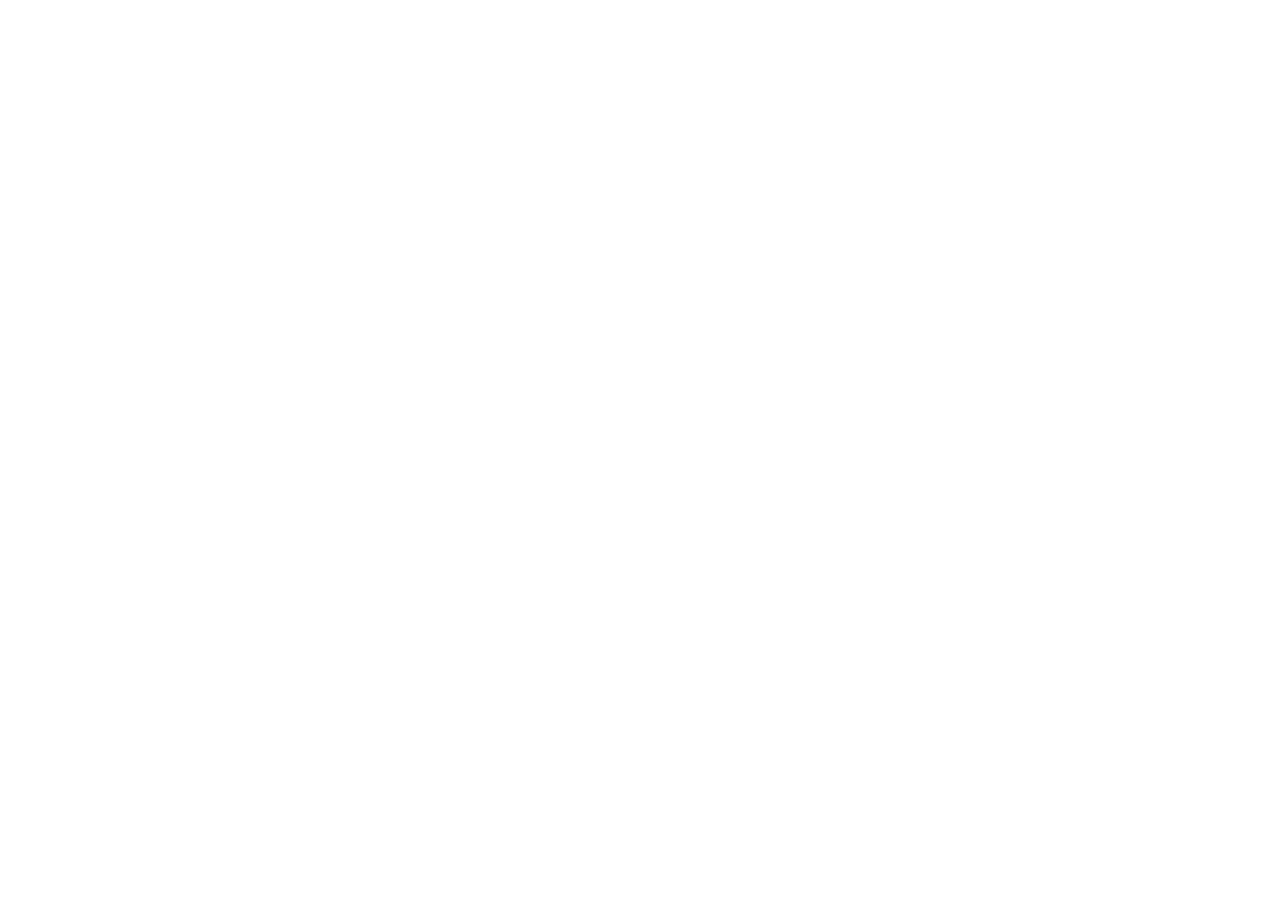
==== commit 7f0baf1a: "11" ====
--- a/index.html
+++ b/index.html
@@ -1 +1 @@
-<!doctype html><html lang=""><head><meta charset="utf-8"><meta http-equiv="X-UA-Compatible" content="IE=edge"><meta name="viewport" content="width=device-width,initial-scale=1"><!--[if IE]><link rel="icon" href="favicon.ico"><![endif]--><title>smart-agriculture</title><script defer="defer" src="js/chunk-vendors.e02f7001.js"></script><script defer="defer" src="js/app.ec0d2973.js"></script><link href="css/chunk-vendors.a44a3f6e.css" rel="stylesheet"><link href="css/app.9a5dfde0.css" rel="stylesheet"><link rel="icon" type="image/svg+xml" href="img/icons/favicon.svg"><link rel="icon" type="image/png" sizes="32x32" href="img/icons/favicon-32x32.png"><link rel="icon" type="image/png" sizes="16x16" href="img/icons/favicon-16x16.png"><link rel="manifest" href="manifest.json"><meta name="theme-color" content="#4DBA87"><meta name="apple-mobile-web-app-capable" content="no"><meta name="apple-mobile-web-app-status-bar-style" content="default"><meta name="apple-mobile-web-app-title" content="smart-agriculture"><link rel="apple-touch-icon" href="img/icons/apple-touch-icon-152x152.png"><link rel="mask-icon" href="img/icons/safari-pinned-tab.svg" color="#4DBA87"><meta name="msapplication-TileImage" content="img/icons/msapplication-icon-144x144.png"><meta name="msapplication-TileColor" content="#000000"></head><body><noscript><strong>We're sorry but smart-agriculture doesn't work properly without JavaScript enabled. Please enable it to continue.</strong></noscript><div id="app"></div></body></html>+<!doctype html><html lang=""><head><meta charset="utf-8"><meta http-equiv="X-UA-Compatible" content="IE=edge"><meta name="viewport" content="width=device-width,initial-scale=1"><!--[if IE]><link rel="icon" href="animal/favicon.ico"><![endif]--><title>smart-agriculture</title><script defer="defer" src="animal/js/chunk-vendors.5c0b8681.js"></script><script defer="defer" src="animal/js/app.6d2601fc.js"></script><link href="animal/css/chunk-vendors.a44a3f6e.css" rel="stylesheet"><link href="animal/css/app.9a5dfde0.css" rel="stylesheet"><link rel="icon" type="image/svg+xml" href="animal/img/icons/favicon.svg"><link rel="icon" type="image/png" sizes="32x32" href="animal/img/icons/favicon-32x32.png"><link rel="icon" type="image/png" sizes="16x16" href="animal/img/icons/favicon-16x16.png"><link rel="manifest" href="animal/manifest.json"><meta name="theme-color" content="#4DBA87"><meta name="apple-mobile-web-app-capable" content="no"><meta name="apple-mobile-web-app-status-bar-style" content="default"><meta name="apple-mobile-web-app-title" content="smart-agriculture"><link rel="apple-touch-icon" href="animal/img/icons/apple-touch-icon-152x152.png"><link rel="mask-icon" href="animal/img/icons/safari-pinned-tab.svg" color="#4DBA87"><meta name="msapplication-TileImage" content="animal/img/icons/msapplication-icon-144x144.png"><meta name="msapplication-TileColor" content="#000000"></head><body><noscript><strong>We're sorry but smart-agriculture doesn't work properly without JavaScript enabled. Please enable it to continue.</strong></noscript><div id="app"></div></body></html>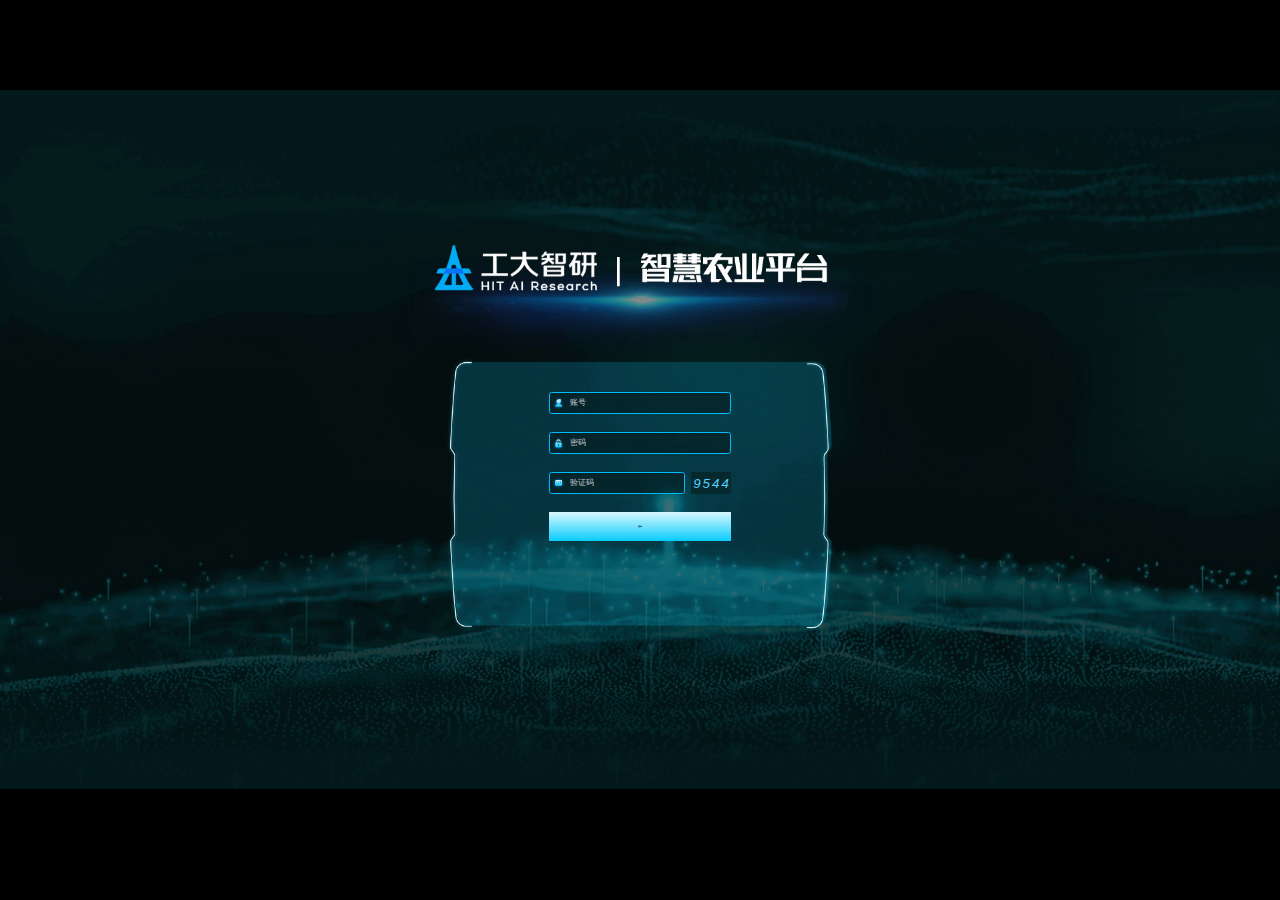
==== commit f2a0ad38: "12" ====
--- a/index.html
+++ b/index.html
@@ -1 +1 @@
-<!doctype html><html lang=""><head><meta charset="utf-8"><meta http-equiv="X-UA-Compatible" content="IE=edge"><meta name="viewport" content="width=device-width,initial-scale=1"><!--[if IE]><link rel="icon" href="animal/favicon.ico"><![endif]--><title>smart-agriculture</title><script defer="defer" src="animal/js/chunk-vendors.5c0b8681.js"></script><script defer="defer" src="animal/js/app.6d2601fc.js"></script><link href="animal/css/chunk-vendors.a44a3f6e.css" rel="stylesheet"><link href="animal/css/app.9a5dfde0.css" rel="stylesheet"><link rel="icon" type="image/svg+xml" href="animal/img/icons/favicon.svg"><link rel="icon" type="image/png" sizes="32x32" href="animal/img/icons/favicon-32x32.png"><link rel="icon" type="image/png" sizes="16x16" href="animal/img/icons/favicon-16x16.png"><link rel="manifest" href="animal/manifest.json"><meta name="theme-color" content="#4DBA87"><meta name="apple-mobile-web-app-capable" content="no"><meta name="apple-mobile-web-app-status-bar-style" content="default"><meta name="apple-mobile-web-app-title" content="smart-agriculture"><link rel="apple-touch-icon" href="animal/img/icons/apple-touch-icon-152x152.png"><link rel="mask-icon" href="animal/img/icons/safari-pinned-tab.svg" color="#4DBA87"><meta name="msapplication-TileImage" content="animal/img/icons/msapplication-icon-144x144.png"><meta name="msapplication-TileColor" content="#000000"></head><body><noscript><strong>We're sorry but smart-agriculture doesn't work properly without JavaScript enabled. Please enable it to continue.</strong></noscript><div id="app"></div></body></html>+<!doctype html><html lang=""><head><meta charset="utf-8"><meta http-equiv="X-UA-Compatible" content="IE=edge"><meta name="viewport" content="width=device-width,initial-scale=1"><!--[if IE]><link rel="icon" href="favicon.ico"><![endif]--><title>smart-agriculture</title><script defer="defer" src="js/chunk-vendors.e02f7001.js"></script><script defer="defer" src="js/app.b573d79f.js"></script><link href="css/chunk-vendors.a44a3f6e.css" rel="stylesheet"><link href="css/app.9a5dfde0.css" rel="stylesheet"><link rel="icon" type="image/svg+xml" href="img/icons/favicon.svg"><link rel="icon" type="image/png" sizes="32x32" href="img/icons/favicon-32x32.png"><link rel="icon" type="image/png" sizes="16x16" href="img/icons/favicon-16x16.png"><link rel="manifest" href="manifest.json"><meta name="theme-color" content="#4DBA87"><meta name="apple-mobile-web-app-capable" content="no"><meta name="apple-mobile-web-app-status-bar-style" content="default"><meta name="apple-mobile-web-app-title" content="smart-agriculture"><link rel="apple-touch-icon" href="img/icons/apple-touch-icon-152x152.png"><link rel="mask-icon" href="img/icons/safari-pinned-tab.svg" color="#4DBA87"><meta name="msapplication-TileImage" content="img/icons/msapplication-icon-144x144.png"><meta name="msapplication-TileColor" content="#000000"></head><body><noscript><strong>We're sorry but smart-agriculture doesn't work properly without JavaScript enabled. Please enable it to continue.</strong></noscript><div id="app"></div></body></html>--- a/css/chunk-vendors.a44a3f6e.css
+++ b/css/chunk-vendors.a44a3f6e.css
@@ -0,0 +1,6 @@
+@charset "UTF-8";.el-button,.el-dropdown{color:#606266;font-size:.72917vw}.el-dropdown-menu__item{padding:0 1.04167vw;font-size:.72917vw;cursor:pointer}.el-input__inner,.el-textarea__inner{background-image:none}.el-checkbox,.el-checkbox-button__inner{font-weight:500;color:#606266}.el-checkbox-button__inner,.el-checkbox__input{cursor:pointer}.el-checkbox.is-bordered.el-checkbox--medium .el-checkbox__inner,.el-checkbox__inner{width:.72917vw;height:.72917vw}.el-input__inner,.el-textarea__inner{background-color:#fff;-webkit-transition:border-color .2s cubic-bezier(.645,.045,.355,1)}.el-checkbox,.el-checkbox__inner,.el-checkbox__input,.el-tag{display:inline-block}.el-tag{-webkit-box-sizing:border-box}.el-checkbox{position:relative;-webkit-user-select:none;-ms-user-select:none}.el-checkbox__input{white-space:nowrap;position:relative}.el-checkbox-button__inner{-webkit-user-select:none;-ms-user-select:none}.el-radio,.el-radio__input{line-height:1;white-space:nowrap;outline:0}.el-radio{-moz-user-select:none;-webkit-user-select:none;-ms-user-select:none}.el-radio,.el-radio--medium.is-bordered .el-radio__label{font-size:.72917vw}.el-radio:last-child{margin-right:0}.el-radio__label{font-size:.72917vw}.el-cascader-node,.el-cascader__tags{display:-webkit-box;display:-ms-flexbox}.el-cascader-panel{font-size:.72917vw}.el-cascader-menu:last-child .el-cascader-node{padding-right:1.04167vw}.el-cascader-node>.el-radio{margin-right:0}.el-cascader{display:inline-block}.el-cascader__dropdown{-webkit-box-shadow:0 .10417vw .625vw 0 rgba(0,0,0,.1)}.el-cascader__search-input,.el-cascader__tags{-webkit-box-sizing:border-box}.el-date-table,.el-time-panel{-webkit-user-select:none;-moz-user-select:none;-ms-user-select:none}.el-date-table td{-webkit-box-sizing:border-box}.el-month-table,.el-year-table{font-size:.625vw;border-collapse:collapse}.el-date-editor .el-range-input,.el-time-spinner__input.el-input .el-input__inner,.el-time-spinner__list{padding:0;text-align:center}.el-range-editor.is-active,.el-range-editor.is-active:hover{border-color:#409eff}.el-picker-panel,.el-time-panel{border:1px solid #e4e7ed;-webkit-box-shadow:0 .10417vw .625vw 0 rgba(0,0,0,.1)}.el-picker-panel__btn,.el-time-panel__btn{background-color:transparent;font-size:.625vw}.el-input,.el-textarea{width:100%;font-size:.72917vw}.el-input__inner,.el-textarea__inner{-webkit-box-sizing:border-box;color:#606266}.el-input-group--append .el-select .el-input.is-focus .el-input__inner,.el-input-group--prepend .el-select .el-input.is-focus .el-input__inner{border-color:transparent}.el-switch__core,.el-switch__label{vertical-align:middle}.el-checkbox,.el-checkbox-button__inner{-webkit-user-select:none;-ms-user-select:none;font-size:.72917vw}.el-checkbox{white-space:nowrap}.el-checkbox-button__inner,.el-checkbox__input{line-height:1;white-space:nowrap;vertical-align:middle;outline:0}.el-checkbox-button__inner,.el-table-filter,.el-tag{-webkit-box-sizing:border-box}.el-checkbox-button__inner,.el-tag{display:inline-block}.el-table-filter{-webkit-box-shadow:0 .10417vw .625vw 0 rgba(0,0,0,.1)}.el-dialog{-webkit-box-sizing:border-box}.el-image__error{display:-webkit-box;display:-ms-flexbox;font-size:.72917vw}.el-image__preview{cursor:pointer}.el-image-viewer__btn{cursor:pointer;-moz-user-select:none;-ms-user-select:none}.el-checkbox,.el-checkbox-button__inner,.el-table th.el-table__cell{-webkit-user-select:none;-ms-user-select:none}.el-checkbox,.el-checkbox__input{cursor:pointer}.el-checkbox,.el-checkbox-button__inner,.el-checkbox__input,.el-tag{display:inline-block;white-space:nowrap}.el-checkbox{-moz-user-select:none}.el-checkbox.is-bordered+.el-checkbox.is-bordered{margin-left:.52083vw}.el-checkbox-button__inner,.el-table,.el-tag{-webkit-box-sizing:border-box}.el-checkbox-button{position:relative;display:inline-block}.el-checkbox-button__inner{position:relative;-moz-user-select:none}.el-tag,.el-tooltip__popper{border-radius:.20833vw;font-size:.625vw}.el-table .cell{-webkit-box-sizing:border-box}.el-message-box,.el-popup-parent--hidden{overflow:hidden}.el-button{-moz-user-select:none;-webkit-user-select:none;-ms-user-select:none}.el-button+.el-button{margin-left:.52083vw}.el-button--mini,.el-button--small{font-size:.625vw;border-radius:.15625vw}.el-button--small,.el-button--small.is-round{padding:.46875vw .78125vw}.el-button-group:after,.el-button-group:before{content:""}.el-button-group>.el-button+.el-button{margin-left:0}.el-button-group>.el-button:first-child:last-child,.el-input__inner{border-radius:.20833vw}.el-button-group>.el-button:not(:last-child){margin-right:-1px}.el-textarea{display:inline-block;width:100%}.el-textarea__inner{-webkit-box-sizing:border-box}.el-input{display:inline-block;width:100%}.el-input__inner{-webkit-box-sizing:border-box;font-size:inherit}.el-input__prefix,.el-input__suffix{height:100%}.el-input-group--prepend .el-input__inner,.el-input-group__append{border-top-left-radius:0;border-bottom-left-radius:0}.el-input-group__append .el-button,.el-input-group__append .el-input,.el-input-group__prepend .el-button,.el-input-group__prepend .el-input{font-size:inherit}.el-message-box{-webkit-box-shadow:0 .10417vw .625vw 0 rgba(0,0,0,.1)}.el-message-box__input input.invalid,.el-message-box__input input.invalid:focus{border-color:#f56c6c}.el-notification{-webkit-box-shadow:0 .10417vw .625vw 0 rgba(0,0,0,.1)}.el-notification.right{right:.83333vw}.el-notification-fade-leave-active{opacity:0}@font-face{font-family:element-icons;src:url(../fonts/element-icons.ff18efd1.woff) format("woff"),url(../fonts/element-icons.f1a45d74.ttf) format("truetype");font-weight:400;font-display:"auto";font-style:normal}[class*=" el-icon-"],[class^=el-icon-]{font-family:element-icons!important;speak:none;font-style:normal;font-weight:400;font-variant:normal;text-transform:none;line-height:1;vertical-align:baseline;display:inline-block;-webkit-font-smoothing:antialiased;-moz-osx-font-smoothing:grayscale}.el-icon-ice-cream-round:before{content:"\e6a0"}.el-icon-ice-cream-square:before{content:"\e6a3"}.el-icon-lollipop:before{content:"\e6a4"}.el-icon-potato-strips:before{content:"\e6a5"}.el-icon-milk-tea:before{content:"\e6a6"}.el-icon-ice-drink:before{content:"\e6a7"}.el-icon-ice-tea:before{content:"\e6a9"}.el-icon-coffee:before{content:"\e6aa"}.el-icon-orange:before{content:"\e6ab"}.el-icon-pear:before{content:"\e6ac"}.el-icon-apple:before{content:"\e6ad"}.el-icon-cherry:before{content:"\e6ae"}.el-icon-watermelon:before{content:"\e6af"}.el-icon-grape:before{content:"\e6b0"}.el-icon-refrigerator:before{content:"\e6b1"}.el-icon-goblet-square-full:before{content:"\e6b2"}.el-icon-goblet-square:before{content:"\e6b3"}.el-icon-goblet-full:before{content:"\e6b4"}.el-icon-goblet:before{content:"\e6b5"}.el-icon-cold-drink:before{content:"\e6b6"}.el-icon-coffee-cup:before{content:"\e6b8"}.el-icon-water-cup:before{content:"\e6b9"}.el-icon-hot-water:before{content:"\e6ba"}.el-icon-ice-cream:before{content:"\e6bb"}.el-icon-dessert:before{content:"\e6bc"}.el-icon-sugar:before{content:"\e6bd"}.el-icon-tableware:before{content:"\e6be"}.el-icon-burger:before{content:"\e6bf"}.el-icon-knife-fork:before{content:"\e6c1"}.el-icon-fork-spoon:before{content:"\e6c2"}.el-icon-chicken:before{content:"\e6c3"}.el-icon-food:before{content:"\e6c4"}.el-icon-dish-1:before{content:"\e6c5"}.el-icon-dish:before{content:"\e6c6"}.el-icon-moon-night:before{content:"\e6ee"}.el-icon-moon:before{content:"\e6f0"}.el-icon-cloudy-and-sunny:before{content:"\e6f1"}.el-icon-partly-cloudy:before{content:"\e6f2"}.el-icon-cloudy:before{content:"\e6f3"}.el-icon-sunny:before{content:"\e6f6"}.el-icon-sunset:before{content:"\e6f7"}.el-icon-sunrise-1:before{content:"\e6f8"}.el-icon-sunrise:before{content:"\e6f9"}.el-icon-heavy-rain:before{content:"\e6fa"}.el-icon-lightning:before{content:"\e6fb"}.el-icon-light-rain:before{content:"\e6fc"}.el-icon-wind-power:before{content:"\e6fd"}.el-icon-baseball:before{content:"\e712"}.el-icon-soccer:before{content:"\e713"}.el-icon-football:before{content:"\e715"}.el-icon-basketball:before{content:"\e716"}.el-icon-ship:before{content:"\e73f"}.el-icon-truck:before{content:"\e740"}.el-icon-bicycle:before{content:"\e741"}.el-icon-mobile-phone:before{content:"\e6d3"}.el-icon-service:before{content:"\e6d4"}.el-icon-key:before{content:"\e6e2"}.el-icon-unlock:before{content:"\e6e4"}.el-icon-lock:before{content:"\e6e5"}.el-icon-watch:before{content:"\e6fe"}.el-icon-watch-1:before{content:"\e6ff"}.el-icon-timer:before{content:"\e702"}.el-icon-alarm-clock:before{content:"\e703"}.el-icon-map-location:before{content:"\e704"}.el-icon-delete-location:before{content:"\e705"}.el-icon-add-location:before{content:"\e706"}.el-icon-location-information:before{content:"\e707"}.el-icon-location-outline:before{content:"\e708"}.el-icon-location:before{content:"\e79e"}.el-icon-place:before{content:"\e709"}.el-icon-discover:before{content:"\e70a"}.el-icon-first-aid-kit:before{content:"\e70b"}.el-icon-trophy-1:before{content:"\e70c"}.el-icon-trophy:before{content:"\e70d"}.el-icon-medal:before{content:"\e70e"}.el-icon-medal-1:before{content:"\e70f"}.el-icon-stopwatch:before{content:"\e710"}.el-icon-mic:before{content:"\e711"}.el-icon-copy-document:before{content:"\e718"}.el-icon-full-screen:before{content:"\e719"}.el-icon-switch-button:before{content:"\e71b"}.el-icon-aim:before{content:"\e71c"}.el-icon-crop:before{content:"\e71d"}.el-icon-odometer:before{content:"\e71e"}.el-icon-time:before{content:"\e71f"}.el-icon-bangzhu:before{content:"\e724"}.el-icon-close-notification:before{content:"\e726"}.el-icon-microphone:before{content:"\e727"}.el-icon-turn-off-microphone:before{content:"\e728"}.el-icon-position:before{content:"\e729"}.el-icon-postcard:before{content:"\e72a"}.el-icon-message:before{content:"\e72b"}.el-icon-chat-line-square:before{content:"\e72d"}.el-icon-chat-dot-square:before{content:"\e72e"}.el-icon-chat-dot-round:before{content:"\e72f"}.el-icon-chat-square:before{content:"\e730"}.el-icon-chat-line-round:before{content:"\e731"}.el-icon-chat-round:before{content:"\e732"}.el-icon-set-up:before{content:"\e733"}.el-icon-turn-off:before{content:"\e734"}.el-icon-open:before{content:"\e735"}.el-icon-connection:before{content:"\e736"}.el-icon-link:before{content:"\e737"}.el-icon-cpu:before{content:"\e738"}.el-icon-thumb:before{content:"\e739"}.el-icon-female:before{content:"\e73a"}.el-icon-male:before{content:"\e73b"}.el-icon-guide:before{content:"\e73c"}.el-icon-news:before{content:"\e73e"}.el-icon-price-tag:before{content:"\e744"}.el-icon-discount:before{content:"\e745"}.el-icon-wallet:before{content:"\e747"}.el-icon-coin:before{content:"\e748"}.el-icon-money:before{content:"\e749"}.el-icon-bank-card:before{content:"\e74a"}.el-icon-box:before{content:"\e74b"}.el-icon-present:before{content:"\e74c"}.el-icon-sell:before{content:"\e6d5"}.el-icon-sold-out:before{content:"\e6d6"}.el-icon-shopping-bag-2:before{content:"\e74d"}.el-icon-shopping-bag-1:before{content:"\e74e"}.el-icon-shopping-cart-2:before{content:"\e74f"}.el-icon-shopping-cart-1:before{content:"\e750"}.el-icon-shopping-cart-full:before{content:"\e751"}.el-icon-smoking:before{content:"\e752"}.el-icon-no-smoking:before{content:"\e753"}.el-icon-house:before{content:"\e754"}.el-icon-table-lamp:before{content:"\e755"}.el-icon-school:before{content:"\e756"}.el-icon-office-building:before{content:"\e757"}.el-icon-toilet-paper:before{content:"\e758"}.el-icon-notebook-2:before{content:"\e759"}.el-icon-notebook-1:before{content:"\e75a"}.el-icon-files:before{content:"\e75b"}.el-icon-collection:before{content:"\e75c"}.el-icon-receiving:before{content:"\e75d"}.el-icon-suitcase-1:before{content:"\e760"}.el-icon-suitcase:before{content:"\e761"}.el-icon-film:before{content:"\e763"}.el-icon-collection-tag:before{content:"\e765"}.el-icon-data-analysis:before{content:"\e766"}.el-icon-pie-chart:before{content:"\e767"}.el-icon-data-board:before{content:"\e768"}.el-icon-data-line:before{content:"\e76d"}.el-icon-reading:before{content:"\e769"}.el-icon-magic-stick:before{content:"\e76a"}.el-icon-coordinate:before{content:"\e76b"}.el-icon-mouse:before{content:"\e76c"}.el-icon-brush:before{content:"\e76e"}.el-icon-headset:before{content:"\e76f"}.el-icon-umbrella:before{content:"\e770"}.el-icon-scissors:before{content:"\e771"}.el-icon-mobile:before{content:"\e773"}.el-icon-attract:before{content:"\e774"}.el-icon-monitor:before{content:"\e775"}.el-icon-search:before{content:"\e778"}.el-icon-takeaway-box:before{content:"\e77a"}.el-icon-paperclip:before{content:"\e77d"}.el-icon-printer:before{content:"\e77e"}.el-icon-document-add:before{content:"\e782"}.el-icon-document:before{content:"\e785"}.el-icon-document-checked:before{content:"\e786"}.el-icon-document-copy:before{content:"\e787"}.el-icon-document-delete:before{content:"\e788"}.el-icon-document-remove:before{content:"\e789"}.el-icon-tickets:before{content:"\e78b"}.el-icon-folder-checked:before{content:"\e77f"}.el-icon-folder-delete:before{content:"\e780"}.el-icon-folder-remove:before{content:"\e781"}.el-icon-folder-add:before{content:"\e783"}.el-icon-folder-opened:before{content:"\e784"}.el-icon-folder:before{content:"\e78a"}.el-icon-edit-outline:before{content:"\e764"}.el-icon-edit:before{content:"\e78c"}.el-icon-date:before{content:"\e78e"}.el-icon-c-scale-to-original:before{content:"\e7c6"}.el-icon-view:before{content:"\e6ce"}.el-icon-loading:before{content:"\e6cf"}.el-icon-rank:before{content:"\e6d1"}.el-icon-sort-down:before{content:"\e7c4"}.el-icon-sort-up:before{content:"\e7c5"}.el-icon-sort:before{content:"\e6d2"}.el-icon-finished:before{content:"\e6cd"}.el-icon-refresh-left:before{content:"\e6c7"}.el-icon-refresh-right:before{content:"\e6c8"}.el-icon-refresh:before{content:"\e6d0"}.el-icon-video-play:before{content:"\e7c0"}.el-icon-video-pause:before{content:"\e7c1"}.el-icon-d-arrow-right:before{content:"\e6dc"}.el-icon-d-arrow-left:before{content:"\e6dd"}.el-icon-arrow-up:before{content:"\e6e1"}.el-icon-arrow-down:before{content:"\e6df"}.el-icon-arrow-right:before{content:"\e6e0"}.el-icon-arrow-left:before{content:"\e6de"}.el-icon-top-right:before{content:"\e6e7"}.el-icon-top-left:before{content:"\e6e8"}.el-icon-top:before{content:"\e6e6"}.el-icon-bottom:before{content:"\e6eb"}.el-icon-right:before{content:"\e6e9"}.el-icon-back:before{content:"\e6ea"}.el-icon-bottom-right:before{content:"\e6ec"}.el-icon-bottom-left:before{content:"\e6ed"}.el-icon-caret-top:before{content:"\e78f"}.el-icon-caret-bottom:before{content:"\e790"}.el-icon-caret-right:before{content:"\e791"}.el-icon-caret-left:before{content:"\e792"}.el-icon-d-caret:before{content:"\e79a"}.el-icon-share:before{content:"\e793"}.el-icon-menu:before{content:"\e798"}.el-icon-s-grid:before{content:"\e7a6"}.el-icon-s-check:before{content:"\e7a7"}.el-icon-s-data:before{content:"\e7a8"}.el-icon-s-opportunity:before{content:"\e7aa"}.el-icon-s-custom:before{content:"\e7ab"}.el-icon-s-claim:before{content:"\e7ad"}.el-icon-s-finance:before{content:"\e7ae"}.el-icon-s-comment:before{content:"\e7af"}.el-icon-s-flag:before{content:"\e7b0"}.el-icon-s-marketing:before{content:"\e7b1"}.el-icon-s-shop:before{content:"\e7b4"}.el-icon-s-open:before{content:"\e7b5"}.el-icon-s-management:before{content:"\e7b6"}.el-icon-s-ticket:before{content:"\e7b7"}.el-icon-s-release:before{content:"\e7b8"}.el-icon-s-home:before{content:"\e7b9"}.el-icon-s-promotion:before{content:"\e7ba"}.el-icon-s-operation:before{content:"\e7bb"}.el-icon-s-unfold:before{content:"\e7bc"}.el-icon-s-fold:before{content:"\e7a9"}.el-icon-s-platform:before{content:"\e7bd"}.el-icon-s-order:before{content:"\e7be"}.el-icon-s-cooperation:before{content:"\e7bf"}.el-icon-bell:before{content:"\e725"}.el-icon-message-solid:before{content:"\e799"}.el-icon-video-camera:before{content:"\e772"}.el-icon-video-camera-solid:before{content:"\e796"}.el-icon-camera:before{content:"\e779"}.el-icon-camera-solid:before{content:"\e79b"}.el-icon-download:before{content:"\e77c"}.el-icon-upload2:before{content:"\e77b"}.el-icon-upload:before{content:"\e7c3"}.el-icon-picture-outline-round:before{content:"\e75f"}.el-icon-picture-outline:before{content:"\e75e"}.el-icon-picture:before{content:"\e79f"}.el-icon-close:before{content:"\e6db"}.el-icon-check:before{content:"\e6da"}.el-icon-plus:before{content:"\e6d9"}.el-icon-minus:before{content:"\e6d8"}.el-icon-help:before{content:"\e73d"}.el-icon-s-help:before{content:"\e7b3"}.el-icon-circle-close:before{content:"\e78d"}.el-icon-circle-check:before{content:"\e720"}.el-icon-circle-plus-outline:before{content:"\e723"}.el-icon-remove-outline:before{content:"\e722"}.el-icon-zoom-out:before{content:"\e776"}.el-icon-zoom-in:before{content:"\e777"}.el-icon-error:before{content:"\e79d"}.el-icon-success:before{content:"\e79c"}.el-icon-circle-plus:before{content:"\e7a0"}.el-icon-remove:before{content:"\e7a2"}.el-icon-info:before{content:"\e7a1"}.el-icon-question:before{content:"\e7a4"}.el-icon-warning-outline:before{content:"\e6c9"}.el-icon-warning:before{content:"\e7a3"}.el-icon-goods:before{content:"\e7c2"}.el-icon-s-goods:before{content:"\e7b2"}.el-icon-star-off:before{content:"\e717"}.el-icon-star-on:before{content:"\e797"}.el-icon-more-outline:before{content:"\e6cc"}.el-icon-more:before{content:"\e794"}.el-icon-phone-outline:before{content:"\e6cb"}.el-icon-phone:before{content:"\e795"}.el-icon-user:before{content:"\e6e3"}.el-icon-user-solid:before{content:"\e7a5"}.el-icon-setting:before{content:"\e6ca"}.el-icon-s-tools:before{content:"\e7ac"}.el-icon-delete:before{content:"\e6d7"}.el-icon-delete-solid:before{content:"\e7c9"}.el-icon-eleme:before{content:"\e7c7"}.el-icon-platform-eleme:before{content:"\e7ca"}.el-icon-loading{-webkit-animation:rotating 2s linear infinite;animation:rotating 2s linear infinite}.el-icon--right{margin-left:.26042vw}.el-icon--left{margin-right:.26042vw}@-webkit-keyframes rotating{0%{-webkit-transform:rotate(0);transform:rotate(0)}to{-webkit-transform:rotate(1turn);transform:rotate(1turn)}}@keyframes rotating{0%{-webkit-transform:rotate(0);transform:rotate(0)}to{-webkit-transform:rotate(1turn);transform:rotate(1turn)}}.el-pagination{white-space:nowrap;padding:.10417vw .26042vw;color:#303133;font-weight:700}.el-pagination:after,.el-pagination:before{display:table;content:""}.el-pagination:after{clear:both}.el-pagination button,.el-pagination span:not([class*=suffix]){display:inline-block;font-size:.67708vw;min-width:1.84896vw;height:1.45833vw;line-height:1.45833vw;vertical-align:top;-webkit-box-sizing:border-box;box-sizing:border-box}.el-pagination .el-input__inner{text-align:center;-moz-appearance:textfield;line-height:normal}.el-pagination .el-input__suffix{right:0;-webkit-transform:scale(.8);transform:scale(.8)}.el-pagination .el-select .el-input{width:5.20833vw;margin:0 .26042vw}.el-pagination .el-select .el-input .el-input__inner{padding-right:1.30208vw;border-radius:.15625vw}.el-pagination button{border:none;padding:0 .3125vw;background:0 0}.el-pagination button:focus{outline:0}.el-pagination button:hover{color:#409eff}.el-pagination button:disabled{color:#c0c4cc;background-color:#fff;cursor:not-allowed}.el-pagination .btn-next,.el-pagination .btn-prev{background:50% no-repeat #fff;background-size:.83333vw;cursor:pointer;margin:0;color:#303133}.el-pagination .btn-next .el-icon,.el-pagination .btn-prev .el-icon{display:block;font-size:.625vw;font-weight:700}.el-pagination .btn-prev{padding-right:.625vw}.el-pagination .btn-next{padding-left:.625vw}.el-pagination .el-pager li.disabled{color:#c0c4cc;cursor:not-allowed}.el-pager li,.el-pager li.btn-quicknext:hover,.el-pager li.btn-quickprev:hover{cursor:pointer}.el-pagination--small .btn-next,.el-pagination--small .btn-prev,.el-pagination--small .el-pager li,.el-pagination--small .el-pager li.btn-quicknext,.el-pagination--small .el-pager li.btn-quickprev,.el-pagination--small .el-pager li:last-child{border-color:transparent;font-size:.625vw;line-height:1.14583vw;height:1.14583vw;min-width:1.14583vw}.el-pagination--small .arrow.disabled{visibility:hidden}.el-pagination--small .more:before,.el-pagination--small li.more:before{line-height:1.25vw}.el-pagination--small button,.el-pagination--small span:not([class*=suffix]){height:1.14583vw;line-height:1.14583vw}.el-pagination--small .el-pagination__editor,.el-pagination--small .el-pagination__editor.el-input .el-input__inner{height:1.14583vw}.el-pagination__sizes{margin:0 .52083vw 0 0;font-weight:400;color:#606266}.el-pagination__sizes .el-input .el-input__inner{font-size:.67708vw;padding-left:.41667vw}.el-pagination__sizes .el-input .el-input__inner:hover{border-color:#409eff}.el-pagination__total{margin-right:.52083vw;font-weight:400;color:#606266}.el-pagination__jump{margin-left:1.25vw;font-weight:400;color:#606266}.el-pagination__jump .el-input__inner{padding:0 .15625vw}.el-pagination__rightwrapper{float:right}.el-pagination__editor{line-height:.9375vw;padding:0 .10417vw;height:1.45833vw;text-align:center;margin:0 .10417vw;-webkit-box-sizing:border-box;box-sizing:border-box;border-radius:.15625vw}.el-pager,.el-pagination.is-background .btn-next,.el-pagination.is-background .btn-prev{padding:0}.el-dialog,.el-pager li{-webkit-box-sizing:border-box}.el-pagination__editor.el-input{width:2.60417vw}.el-pagination__editor.el-input .el-input__inner{height:1.45833vw}.el-pagination__editor .el-input__inner::-webkit-inner-spin-button,.el-pagination__editor .el-input__inner::-webkit-outer-spin-button{-webkit-appearance:none;margin:0}.el-pagination.is-background .btn-next,.el-pagination.is-background .btn-prev,.el-pagination.is-background .el-pager li{margin:0 .26042vw;background-color:#f4f4f5;color:#606266;min-width:1.5625vw;border-radius:.10417vw}.el-pagination.is-background .btn-next.disabled,.el-pagination.is-background .btn-next:disabled,.el-pagination.is-background .btn-prev.disabled,.el-pagination.is-background .btn-prev:disabled,.el-pagination.is-background .el-pager li.disabled{color:#c0c4cc}.el-pagination.is-background .el-pager li:not(.disabled):hover{color:#409eff}.el-pagination.is-background .el-pager li:not(.disabled).active{background-color:#409eff;color:#fff}.el-pagination.is-background.el-pagination--small .btn-next,.el-pagination.is-background.el-pagination--small .btn-prev,.el-pagination.is-background.el-pagination--small .el-pager li{margin:0 .15625vw;min-width:1.14583vw}.el-pager,.el-pager li{vertical-align:top;margin:0;display:inline-block}.el-pager{-webkit-user-select:none;-moz-user-select:none;-ms-user-select:none;user-select:none;list-style:none;font-size:0}.el-pager .more:before{line-height:1.5625vw}.el-pager li{padding:0 .20833vw;background:#fff;font-size:.67708vw;min-width:1.84896vw;height:1.45833vw;line-height:1.45833vw;box-sizing:border-box;text-align:center}.el-pager li.btn-quicknext,.el-pager li.btn-quickprev{line-height:1.45833vw;color:#303133}.el-pager li.btn-quicknext.disabled,.el-pager li.btn-quickprev.disabled{color:#c0c4cc}.el-pager li.active+li{border-left:0}.el-pager li:hover{color:#409eff}.el-pager li.active{color:#409eff;cursor:default}@-webkit-keyframes v-modal-in{0%{opacity:0}}@-webkit-keyframes v-modal-out{to{opacity:0}}.el-dialog{position:relative;margin:0 auto 2.60417vw;background:#fff;border-radius:.10417vw;-webkit-box-shadow:0 1px .15625vw rgba(0,0,0,.3);box-shadow:0 1px .15625vw rgba(0,0,0,.3);box-sizing:border-box;width:50%}.el-dialog.is-fullscreen{width:100%;margin-top:0;margin-bottom:0;height:100%;overflow:auto}.el-dialog__wrapper{position:fixed;top:0;right:0;bottom:0;left:0;overflow:auto;margin:0}.el-dialog__header{padding:1.04167vw 1.04167vw .52083vw}.el-dialog__headerbtn{position:absolute;top:1.04167vw;right:1.04167vw;padding:0;background:0 0;border:none;outline:0;cursor:pointer;font-size:.83333vw}.el-dialog__headerbtn .el-dialog__close{color:#909399}.el-dialog__headerbtn:focus .el-dialog__close,.el-dialog__headerbtn:hover .el-dialog__close{color:#409eff}.el-dialog__title{line-height:1.25vw;font-size:.9375vw;color:#303133}.el-dialog__body{padding:1.5625vw 1.04167vw;color:#606266;font-size:.72917vw;word-break:break-all}.el-dialog__footer{padding:.52083vw 1.04167vw 1.04167vw;text-align:right;-webkit-box-sizing:border-box;box-sizing:border-box}.el-dialog--center{text-align:center}.el-dialog--center .el-dialog__body{text-align:initial;padding:1.30208vw 1.30208vw 1.5625vw}.el-dialog--center .el-dialog__footer{text-align:inherit}.dialog-fade-enter-active{-webkit-animation:dialog-fade-in .3s;animation:dialog-fade-in .3s}.dialog-fade-leave-active{-webkit-animation:dialog-fade-out .3s;animation:dialog-fade-out .3s}@-webkit-keyframes dialog-fade-in{0%{-webkit-transform:translate3d(0,-20px,0);transform:translate3d(0,-20px,0);opacity:0}to{-webkit-transform:translateZ(0);transform:translateZ(0);opacity:1}}@keyframes dialog-fade-in{0%{-webkit-transform:translate3d(0,-20px,0);transform:translate3d(0,-20px,0);opacity:0}to{-webkit-transform:translateZ(0);transform:translateZ(0);opacity:1}}@-webkit-keyframes dialog-fade-out{0%{-webkit-transform:translateZ(0);transform:translateZ(0);opacity:1}to{-webkit-transform:translate3d(0,-20px,0);transform:translate3d(0,-20px,0);opacity:0}}@keyframes dialog-fade-out{0%{-webkit-transform:translateZ(0);transform:translateZ(0);opacity:1}to{-webkit-transform:translate3d(0,-20px,0);transform:translate3d(0,-20px,0);opacity:0}}.el-autocomplete{position:relative;display:inline-block}.el-autocomplete-suggestion{margin:.26042vw 0;-webkit-box-shadow:0 .10417vw .625vw 0 rgba(0,0,0,.1);box-shadow:0 .10417vw .625vw 0 rgba(0,0,0,.1);border-radius:.20833vw;border:1px solid #e4e7ed;-webkit-box-sizing:border-box;box-sizing:border-box;background-color:#fff}.el-autocomplete-suggestion__wrap{max-height:14.58333vw;padding:.52083vw 0;-webkit-box-sizing:border-box;box-sizing:border-box}.el-autocomplete-suggestion__list{margin:0;padding:0}.el-autocomplete-suggestion li{padding:0 1.04167vw;margin:0;line-height:1.77083vw;cursor:pointer;color:#606266;font-size:.72917vw;list-style:none;white-space:nowrap;overflow:hidden;text-overflow:ellipsis}.el-autocomplete-suggestion li.highlighted,.el-autocomplete-suggestion li:hover{background-color:#f5f7fa}.el-autocomplete-suggestion li.divider{margin-top:.3125vw;border-top:1px solid #000}.el-autocomplete-suggestion li.divider:last-child{margin-bottom:-.3125vw}.el-autocomplete-suggestion.is-loading li{text-align:center;height:5.20833vw;line-height:5.20833vw;font-size:1.04167vw;color:#999}.el-autocomplete-suggestion.is-loading li:after{display:inline-block;content:"";height:100%;vertical-align:middle}.el-autocomplete-suggestion.is-loading li:hover{background-color:#fff}.el-autocomplete-suggestion.is-loading .el-icon-loading{vertical-align:middle}.el-dropdown{display:inline-block;position:relative;color:#606266;font-size:.72917vw}.el-dropdown .el-button-group{display:block}.el-dropdown .el-button-group .el-button{float:none}.el-dropdown .el-dropdown__caret-button{padding-left:.26042vw;padding-right:.26042vw;position:relative;border-left:none}.el-dropdown .el-dropdown__caret-button:before{content:"";position:absolute;display:block;width:1px;top:.26042vw;bottom:.26042vw;left:0;background:hsla(0,0%,100%,.5)}.el-dropdown .el-dropdown__caret-button.el-button--default:before{background:rgba(220,223,230,.5)}.el-dropdown .el-dropdown__caret-button:hover:not(.is-disabled):before{top:0;bottom:0}.el-dropdown .el-dropdown__caret-button .el-dropdown__icon{padding-left:0}.el-dropdown__icon{font-size:.625vw;margin:0 .15625vw}.el-dropdown .el-dropdown-selfdefine:focus:active,.el-dropdown .el-dropdown-selfdefine:focus:not(.focusing){outline-width:0}.el-dropdown [disabled]{cursor:not-allowed;color:#bbb}.el-dropdown-menu{position:absolute;top:0;left:0;z-index:10;padding:.52083vw 0;margin:.26042vw 0;background-color:#fff;border:1px solid #ebeef5;border-radius:.20833vw;-webkit-box-shadow:0 .10417vw .625vw 0 rgba(0,0,0,.1);box-shadow:0 .10417vw .625vw 0 rgba(0,0,0,.1)}.el-dropdown-menu__item,.el-menu-item{font-size:.72917vw;padding:0 1.04167vw;cursor:pointer}.el-dropdown-menu__item{list-style:none;line-height:1.875vw;margin:0;color:#606266;outline:0}.el-dropdown-menu__item:focus,.el-dropdown-menu__item:not(.is-disabled):hover{background-color:#ecf5ff;color:#66b1ff}.el-dropdown-menu__item i{margin-right:.26042vw}.el-dropdown-menu__item--divided{position:relative;margin-top:.3125vw;border-top:1px solid #ebeef5}.el-dropdown-menu__item--divided:before{content:"";height:.3125vw;display:block;margin:0 -1.04167vw;background-color:#fff}.el-dropdown-menu__item.is-disabled{cursor:default;color:#bbb;pointer-events:none}.el-dropdown-menu--medium{padding:.3125vw 0}.el-dropdown-menu--medium .el-dropdown-menu__item{line-height:1.5625vw;padding:0 .88542vw;font-size:.72917vw}.el-dropdown-menu--medium .el-dropdown-menu__item.el-dropdown-menu__item--divided{margin-top:.3125vw}.el-dropdown-menu--medium .el-dropdown-menu__item.el-dropdown-menu__item--divided:before{height:.3125vw;margin:0 -.88542vw}.el-dropdown-menu--small{padding:.3125vw 0}.el-dropdown-menu--small .el-dropdown-menu__item{line-height:1.40625vw;padding:0 .78125vw;font-size:.67708vw}.el-dropdown-menu--small .el-dropdown-menu__item.el-dropdown-menu__item--divided{margin-top:.20833vw}.el-dropdown-menu--small .el-dropdown-menu__item.el-dropdown-menu__item--divided:before{height:.20833vw;margin:0 -.78125vw}.el-dropdown-menu--mini{padding:.15625vw 0}.el-dropdown-menu--mini .el-dropdown-menu__item{line-height:1.25vw;padding:0 .52083vw;font-size:.625vw}.el-dropdown-menu--mini .el-dropdown-menu__item.el-dropdown-menu__item--divided{margin-top:.15625vw}.el-dropdown-menu--mini .el-dropdown-menu__item.el-dropdown-menu__item--divided:before{height:.15625vw;margin:0 -.52083vw}.el-menu{border-right:1px solid #e6e6e6;list-style:none;position:relative;margin:0;padding-left:0}.el-menu,.el-menu--horizontal>.el-menu-item:not(.is-disabled):focus,.el-menu--horizontal>.el-menu-item:not(.is-disabled):hover,.el-menu--horizontal>.el-submenu .el-submenu__title:hover{background-color:#fff}.el-menu:after,.el-menu:before{display:table;content:""}.el-breadcrumb__item:last-child .el-breadcrumb__separator,.el-menu--collapse>.el-menu-item .el-submenu__icon-arrow,.el-menu--collapse>.el-submenu>.el-submenu__title .el-submenu__icon-arrow{display:none}.el-menu:after{clear:both}.el-menu.el-menu--horizontal{border-bottom:1px solid #e6e6e6}.el-menu--horizontal{border-right:none}.el-menu--horizontal>.el-menu-item{float:left;height:3.125vw;line-height:3.125vw;margin:0;border-bottom:.10417vw solid transparent;color:#909399}.el-menu--horizontal>.el-menu-item a,.el-menu--horizontal>.el-menu-item a:hover{color:inherit}.el-menu--horizontal>.el-submenu{float:left}.el-menu--horizontal>.el-submenu:focus,.el-menu--horizontal>.el-submenu:hover{outline:0}.el-menu--horizontal>.el-submenu:focus .el-submenu__title,.el-menu--horizontal>.el-submenu:hover .el-submenu__title{color:#303133}.el-menu--horizontal>.el-submenu.is-active .el-submenu__title{border-bottom:.10417vw solid #409eff;color:#303133}.el-menu--horizontal>.el-submenu .el-submenu__title{height:3.125vw;line-height:3.125vw;border-bottom:.10417vw solid transparent;color:#909399}.el-menu--horizontal>.el-submenu .el-submenu__icon-arrow{position:static;vertical-align:middle;margin-left:.41667vw;margin-top:-.15625vw}.el-menu--collapse .el-submenu,.el-menu-item{position:relative}.el-menu--horizontal .el-menu .el-menu-item,.el-menu--horizontal .el-menu .el-submenu__title{background-color:#fff;float:none;height:1.875vw;line-height:1.875vw;padding:0 .52083vw;color:#909399}.el-menu--horizontal .el-menu .el-menu-item.is-active,.el-menu--horizontal .el-menu .el-submenu.is-active>.el-submenu__title{color:#303133}.el-menu--horizontal .el-menu-item:not(.is-disabled):focus,.el-menu--horizontal .el-menu-item:not(.is-disabled):hover{outline:0;color:#303133}.el-menu--horizontal>.el-menu-item.is-active{border-bottom:.10417vw solid #409eff;color:#303133}.el-menu--collapse{width:3.33333vw}.el-menu--collapse>.el-menu-item [class^=el-icon-],.el-menu--collapse>.el-submenu>.el-submenu__title [class^=el-icon-]{margin:0;vertical-align:middle;width:1.25vw;text-align:center}.el-menu--collapse>.el-menu-item span,.el-menu--collapse>.el-submenu>.el-submenu__title span{height:0;width:0;overflow:hidden;visibility:hidden;display:inline-block}.el-menu-item,.el-submenu__title{height:2.91667vw;line-height:2.91667vw;list-style:none}.el-menu--collapse>.el-menu-item.is-active i{color:inherit}.el-menu--collapse .el-menu .el-submenu{min-width:10.41667vw}.el-menu--collapse .el-submenu .el-menu{position:absolute;margin-left:.26042vw;top:0;left:100%;z-index:10;border:1px solid #e4e7ed;border-radius:.10417vw;-webkit-box-shadow:0 .10417vw .625vw 0 rgba(0,0,0,.1);box-shadow:0 .10417vw .625vw 0 rgba(0,0,0,.1)}.el-menu--collapse .el-submenu.is-opened>.el-submenu__title .el-submenu__icon-arrow{-webkit-transform:none;transform:none}.el-menu--popup{z-index:100;min-width:10.41667vw;border:none;padding:.26042vw 0;border-radius:.10417vw;-webkit-box-shadow:0 .10417vw .625vw 0 rgba(0,0,0,.1);box-shadow:0 .10417vw .625vw 0 rgba(0,0,0,.1)}.el-menu--popup-bottom-start{margin-top:.26042vw}.el-menu--popup-right-start{margin-left:.26042vw;margin-right:.26042vw}.el-menu-item{color:#303133;-webkit-transition:border-color .3s,background-color .3s,color .3s;transition:border-color .3s,background-color .3s,color .3s;-webkit-box-sizing:border-box;box-sizing:border-box;white-space:nowrap}.el-radio-button__inner,.el-submenu__title{-webkit-box-sizing:border-box;position:relative;white-space:nowrap}.el-menu-item *{vertical-align:middle}.el-menu-item i{color:#909399}.el-menu-item:focus,.el-menu-item:hover{outline:0;background-color:#ecf5ff}.el-menu-item.is-disabled{opacity:.25;cursor:not-allowed;background:0 0!important}.el-menu-item [class^=el-icon-]{margin-right:.26042vw;width:1.25vw;text-align:center;font-size:.9375vw;vertical-align:middle}.el-menu-item.is-active{color:#409eff}.el-menu-item.is-active i{color:inherit}.el-submenu{list-style:none;margin:0;padding-left:0}.el-submenu__title{font-size:.72917vw;color:#303133;padding:0 1.04167vw;cursor:pointer;-webkit-transition:border-color .3s,background-color .3s,color .3s;transition:border-color .3s,background-color .3s,color .3s;box-sizing:border-box}.el-submenu__title *{vertical-align:middle}.el-submenu__title i{color:#909399}.el-submenu__title:focus,.el-submenu__title:hover{outline:0;background-color:#ecf5ff}.el-submenu__title.is-disabled{opacity:.25;cursor:not-allowed;background:0 0!important}.el-submenu__title:hover{background-color:#ecf5ff}.el-submenu .el-menu{border:none}.el-submenu .el-menu-item{height:2.60417vw;line-height:2.60417vw;padding:0 2.34375vw;min-width:10.41667vw}.el-submenu__icon-arrow{position:absolute;top:50%;right:1.04167vw;margin-top:-.36458vw;-webkit-transition:-webkit-transform .3s;transition:-webkit-transform .3s;transition:transform .3s;transition:transform .3s,-webkit-transform .3s;font-size:.625vw}.el-submenu.is-active .el-submenu__title{border-bottom-color:#409eff}.el-submenu.is-opened>.el-submenu__title .el-submenu__icon-arrow{-webkit-transform:rotate(180deg);transform:rotate(180deg)}.el-submenu.is-disabled .el-menu-item,.el-submenu.is-disabled .el-submenu__title{opacity:.25;cursor:not-allowed;background:0 0!important}.el-submenu [class^=el-icon-]{vertical-align:middle;margin-right:.26042vw;width:1.25vw;text-align:center;font-size:.9375vw}.el-menu-item-group>ul{padding:0}.el-menu-item-group__title{padding:.36458vw 0 .36458vw 1.04167vw;line-height:normal;font-size:.625vw;color:#909399}.el-radio-button__inner,.el-radio-group{display:inline-block;line-height:1;vertical-align:middle}.horizontal-collapse-transition .el-submenu__title .el-submenu__icon-arrow{-webkit-transition:.2s;transition:.2s;opacity:0}.el-radio-group{font-size:0}.el-radio-button{position:relative;display:inline-block;outline:0}.el-radio-button__inner{background:#fff;border:1px solid #dcdfe6;font-weight:500;border-left:0;color:#606266;-webkit-appearance:none;text-align:center;box-sizing:border-box;outline:0;margin:0;cursor:pointer;-webkit-transition:all .3s cubic-bezier(.645,.045,.355,1);transition:all .3s cubic-bezier(.645,.045,.355,1);font-size:.72917vw;border-radius:0}.el-radio-button__inner,.el-radio-button__inner.is-round{padding:.625vw 1.04167vw}.el-radio-button__inner:hover{color:#409eff}.el-radio-button__inner [class*=el-icon-]{line-height:.9}.el-radio-button__inner [class*=el-icon-]+span{margin-left:.26042vw}.el-radio-button:first-child .el-radio-button__inner{border-left:1px solid #dcdfe6;border-radius:.20833vw 0 0 .20833vw;-webkit-box-shadow:none!important;box-shadow:none!important}.el-radio-button__orig-radio{opacity:0;outline:0;position:absolute;z-index:-1}.el-radio-button__orig-radio:checked+.el-radio-button__inner{color:#fff;background-color:#409eff;border-color:#409eff;-webkit-box-shadow:-1px 0 0 0 #409eff;box-shadow:-1px 0 0 0 #409eff}.el-radio-button__orig-radio:disabled+.el-radio-button__inner{color:#c0c4cc;cursor:not-allowed;background-image:none;background-color:#fff;border-color:#ebeef5;-webkit-box-shadow:none;box-shadow:none}.el-radio-button__orig-radio:disabled:checked+.el-radio-button__inner{background-color:#f2f6fc}.el-radio-button:last-child .el-radio-button__inner{border-radius:0 .20833vw .20833vw 0}.el-radio-button:first-child:last-child .el-radio-button__inner{border-radius:.20833vw}.el-radio-button--medium .el-radio-button__inner{padding:.52083vw 1.04167vw;font-size:.72917vw;border-radius:0}.el-radio-button--medium .el-radio-button__inner.is-round{padding:.52083vw 1.04167vw}.el-radio-button--small .el-radio-button__inner{padding:.46875vw .78125vw;font-size:.625vw;border-radius:0}.el-radio-button--small .el-radio-button__inner.is-round{padding:.46875vw .78125vw}.el-radio-button--mini .el-radio-button__inner{padding:.36458vw .78125vw;font-size:.625vw;border-radius:0}.el-radio-button--mini .el-radio-button__inner.is-round{padding:.36458vw .78125vw}.el-radio-button:focus:not(.is-focus):not(:active):not(.is-disabled){-webkit-box-shadow:0 0 .10417vw .10417vw #409eff;box-shadow:0 0 .10417vw .10417vw #409eff}.el-picker-panel,.el-popover,.el-select-dropdown,.el-table-filter,.el-time-panel{-webkit-box-shadow:0 .10417vw .625vw 0 rgba(0,0,0,.1)}.el-switch{display:-webkit-inline-box;display:-ms-inline-flexbox;display:inline-flex;-webkit-box-align:center;-ms-flex-align:center;align-items:center;position:relative;font-size:.72917vw;line-height:1.04167vw;height:1.04167vw;vertical-align:middle}.el-switch__core,.el-switch__label{display:inline-block;cursor:pointer}.el-switch.is-disabled .el-switch__core,.el-switch.is-disabled .el-switch__label{cursor:not-allowed}.el-switch__label{-webkit-transition:.2s;transition:.2s;height:1.04167vw;font-size:.72917vw;font-weight:500;vertical-align:middle;color:#303133}.el-switch__label.is-active{color:#409eff}.el-switch__label--left{margin-right:.52083vw}.el-switch__label--right{margin-left:.52083vw}.el-switch__label *{line-height:1;font-size:.72917vw;display:inline-block}.el-switch__input{position:absolute;width:0;height:0;opacity:0;margin:0}.el-switch__core{margin:0;position:relative;width:2.08333vw;height:1.04167vw;border:1px solid #dcdfe6;outline:0;border-radius:.52083vw;-webkit-box-sizing:border-box;box-sizing:border-box;background:#dcdfe6;-webkit-transition:border-color .3s,background-color .3s;transition:border-color .3s,background-color .3s;vertical-align:middle}.el-input__prefix,.el-input__suffix{-webkit-transition:all .3s;color:#c0c4cc}.el-switch__core:after{content:"";position:absolute;top:1px;left:1px;border-radius:100%;-webkit-transition:all .3s;transition:all .3s;width:.83333vw;height:.83333vw;background-color:#fff}.el-switch.is-checked .el-switch__core{border-color:#409eff;background-color:#409eff}.el-switch.is-checked .el-switch__core:after{left:100%;margin-left:-.88542vw}.el-switch.is-disabled{opacity:.6}.el-switch--wide .el-switch__label.el-switch__label--left span{left:.52083vw}.el-switch--wide .el-switch__label.el-switch__label--right span{right:.52083vw}.el-switch .label-fade-enter,.el-switch .label-fade-leave-active{opacity:0}.el-select-dropdown{position:absolute;z-index:1001;border:1px solid #e4e7ed;border-radius:.20833vw;background-color:#fff;box-shadow:0 .10417vw .625vw 0 rgba(0,0,0,.1);-webkit-box-sizing:border-box;box-sizing:border-box;margin:.26042vw 0}.el-select-dropdown.is-multiple .el-select-dropdown__item{padding-right:2.08333vw}.el-select-dropdown.is-multiple .el-select-dropdown__item.selected{color:#409eff;background-color:#fff}.el-select-dropdown.is-multiple .el-select-dropdown__item.selected.hover{background-color:#f5f7fa}.el-select-dropdown.is-multiple .el-select-dropdown__item.selected:after{position:absolute;right:1.04167vw;font-family:element-icons;content:"\e6da";font-size:.625vw;font-weight:700;-webkit-font-smoothing:antialiased;-moz-osx-font-smoothing:grayscale}.el-select-dropdown .el-scrollbar.is-empty .el-select-dropdown__list{padding:0}.el-select-dropdown__empty{padding:.52083vw 0;margin:0;text-align:center;color:#999;font-size:.72917vw}.el-select-dropdown__wrap{max-height:14.27083vw}.el-select-dropdown__list{list-style:none;padding:.3125vw 0;margin:0;-webkit-box-sizing:border-box;box-sizing:border-box}.el-select-dropdown__item{font-size:.72917vw;padding:0 1.04167vw;position:relative;white-space:nowrap;overflow:hidden;text-overflow:ellipsis;color:#606266;height:1.77083vw;line-height:1.77083vw;-webkit-box-sizing:border-box;box-sizing:border-box;cursor:pointer}.el-select-dropdown__item.is-disabled{color:#c0c4cc;cursor:not-allowed}.el-select-dropdown__item.is-disabled:hover{background-color:#fff}.el-select-dropdown__item.hover,.el-select-dropdown__item:hover{background-color:#f5f7fa}.el-select-dropdown__item.selected{color:#409eff;font-weight:700}.el-select-group{margin:0;padding:0}.el-select-group__wrap{position:relative;list-style:none;margin:0;padding:0}.el-select-group__wrap:not(:last-of-type){padding-bottom:1.25vw}.el-select-group__wrap:not(:last-of-type):after{content:"";position:absolute;display:block;left:1.04167vw;right:1.04167vw;bottom:.625vw;height:1px;background:#e4e7ed}.el-select-group__title{padding-left:1.04167vw;font-size:.625vw;color:#909399;line-height:1.5625vw}.el-select-group .el-select-dropdown__item{padding-left:1.04167vw}.el-select{display:inline-block;position:relative}.el-select .el-select__tags>span{display:contents}.el-select:hover .el-input__inner{border-color:#c0c4cc}.el-select .el-input__inner{cursor:pointer;padding-right:1.82292vw}.el-select .el-input__inner:focus{border-color:#409eff}.el-select .el-input .el-select__caret{color:#c0c4cc;font-size:.72917vw;-webkit-transition:-webkit-transform .3s;transition:-webkit-transform .3s;transition:transform .3s;transition:transform .3s,-webkit-transform .3s;-webkit-transform:rotate(180deg);transform:rotate(180deg);cursor:pointer}.el-select .el-input .el-select__caret.is-reverse{-webkit-transform:rotate(0);transform:rotate(0)}.el-select .el-input .el-select__caret.is-show-close{font-size:.72917vw;text-align:center;-webkit-transform:rotate(180deg);transform:rotate(180deg);border-radius:100%;color:#c0c4cc;-webkit-transition:color .2s cubic-bezier(.645,.045,.355,1);transition:color .2s cubic-bezier(.645,.045,.355,1)}.el-select .el-input .el-select__caret.is-show-close:hover{color:#909399}.el-select .el-input.is-disabled .el-input__inner{cursor:not-allowed}.el-select .el-input.is-disabled .el-input__inner:hover{border-color:#e4e7ed}.el-range-editor.is-active,.el-range-editor.is-active:hover,.el-select .el-input.is-focus .el-input__inner{border-color:#409eff}.el-select>.el-input{display:block}.el-select__input{border:none;outline:0;padding:0;margin-left:.78125vw;color:#666;font-size:.72917vw;-webkit-appearance:none;-moz-appearance:none;appearance:none;height:1.45833vw;background-color:transparent}.el-select__input.is-mini{height:.72917vw}.el-select__close{cursor:pointer;position:absolute;top:.41667vw;z-index:1000;right:1.30208vw;color:#c0c4cc;line-height:.9375vw;font-size:.72917vw}.el-select__close:hover{color:#909399}.el-select__tags{position:absolute;line-height:normal;white-space:normal;z-index:1;top:50%;-webkit-transform:translateY(-50%);transform:translateY(-50%);display:-webkit-box;display:-ms-flexbox;display:flex;-webkit-box-align:center;-ms-flex-align:center;align-items:center;-ms-flex-wrap:wrap;flex-wrap:wrap}.el-select__tags-text{overflow:hidden;text-overflow:ellipsis}.el-select .el-tag{-webkit-box-sizing:border-box;box-sizing:border-box;border-color:transparent;margin:.10417vw 0 .10417vw .3125vw;background-color:#f0f2f5;display:-webkit-box;display:-ms-flexbox;display:flex;max-width:100%;-webkit-box-align:center;-ms-flex-align:center;align-items:center}.el-select .el-tag__close.el-icon-close{background-color:#c0c4cc;top:0;color:#fff;-ms-flex-negative:0;flex-shrink:0}.el-select .el-tag__close.el-icon-close:hover{background-color:#909399}.el-table,.el-table__expanded-cell{background-color:#fff}.el-select .el-tag__close.el-icon-close:before{display:block;-webkit-transform:translateY(.5px);transform:translateY(.5px)}.el-table{position:relative;overflow:hidden;-webkit-box-sizing:border-box;box-sizing:border-box;-webkit-box-flex:1;-ms-flex:1;flex:1;width:100%;max-width:100%;font-size:.72917vw;color:#606266}.el-table__empty-block{min-height:3.125vw;text-align:center;width:100%;display:-webkit-box;display:-ms-flexbox;display:flex;-webkit-box-pack:center;-ms-flex-pack:center;justify-content:center;-webkit-box-align:center;-ms-flex-align:center;align-items:center}.el-table__empty-text{line-height:3.125vw;width:50%;color:#909399}.el-table__expand-column .cell{padding:0;text-align:center}.el-table__expand-icon{position:relative;cursor:pointer;color:#666;font-size:.625vw;-webkit-transition:-webkit-transform .2s ease-in-out;transition:-webkit-transform .2s ease-in-out;transition:transform .2s ease-in-out;transition:transform .2s ease-in-out,-webkit-transform .2s ease-in-out;height:1.04167vw}.el-table__expand-icon--expanded{-webkit-transform:rotate(90deg);transform:rotate(90deg)}.el-table__expand-icon>.el-icon{position:absolute;left:50%;top:50%;margin-left:-.26042vw;margin-top:-.26042vw}.el-table__expanded-cell[class*=cell]{padding:1.04167vw 2.60417vw}.el-table__expanded-cell:hover{background-color:transparent!important}.el-table__placeholder{display:inline-block;width:1.04167vw}.el-table__append-wrapper{overflow:hidden}.el-table--fit{border-right:0;border-bottom:0}.el-table--fit .el-table__cell.gutter{border-right-width:1px}.el-table--scrollable-x .el-table__body-wrapper{overflow-x:auto}.el-table--scrollable-y .el-table__body-wrapper{overflow-y:auto}.el-table thead{color:#909399;font-weight:500}.el-table thead.is-group th.el-table__cell{background:#f5f7fa}.el-table .el-table__cell{padding:.625vw 0;min-width:0;-webkit-box-sizing:border-box;box-sizing:border-box;text-overflow:ellipsis;vertical-align:middle;position:relative;text-align:left}.el-table .el-table__cell.is-center{text-align:center}.el-table .el-table__cell.is-right{text-align:right}.el-table .el-table__cell.gutter{width:.78125vw;border-right-width:0;border-bottom-width:0;padding:0}.el-table .el-table__cell.is-hidden>*{visibility:hidden}.el-table--medium .el-table__cell{padding:.52083vw 0}.el-table--small{font-size:.625vw}.el-table--small .el-table__cell{padding:.41667vw 0}.el-table--mini{font-size:.625vw}.el-table--mini .el-table__cell{padding:.3125vw 0}.el-table tr{background-color:#fff}.el-table tr input[type=checkbox]{margin:0}.el-table td.el-table__cell,.el-table th.el-table__cell.is-leaf{border-bottom:1px solid #ebeef5}.el-table th.el-table__cell.is-sortable{cursor:pointer}.el-table th.el-table__cell{overflow:hidden;-webkit-user-select:none;-moz-user-select:none;-ms-user-select:none;user-select:none;background-color:#fff}.el-table th.el-table__cell>.cell{display:inline-block;-webkit-box-sizing:border-box;box-sizing:border-box;position:relative;vertical-align:middle;padding-left:.52083vw;padding-right:.52083vw;width:100%}.el-table th.el-table__cell>.cell.highlight{color:#409eff}.el-table th.el-table__cell.required>div:before{display:inline-block;content:"";width:.41667vw;height:.41667vw;border-radius:50%;background:#ff4d51;margin-right:.26042vw;vertical-align:middle}.el-table td.el-table__cell div{-webkit-box-sizing:border-box;box-sizing:border-box}.el-date-table td,.el-table .cell,.el-table-filter{-webkit-box-sizing:border-box}.el-table td.el-table__cell.gutter{width:0}.el-table .cell{box-sizing:border-box;overflow:hidden;text-overflow:ellipsis;white-space:normal;word-break:break-all;line-height:1.19792vw;padding-left:.52083vw;padding-right:.52083vw}.el-table .cell.el-tooltip{white-space:nowrap;min-width:2.60417vw}.el-table--border,.el-table--group{border:1px solid #ebeef5}.el-table--border:after,.el-table--group:after,.el-table:before{content:"";position:absolute;background-color:#ebeef5;z-index:1}.el-table--border:after,.el-table--group:after{top:0;right:0;width:1px;height:100%}.el-table:before{left:0;bottom:0;width:100%;height:1px}.el-table--border{border-right:none;border-bottom:none}.el-table--border.el-loading-parent--relative{border-color:transparent}.el-table--border .el-table__cell,.el-table__body-wrapper .el-table--border.is-scrolling-left~.el-table__fixed{border-right:1px solid #ebeef5}.el-table--border .el-table__cell:first-child .cell{padding-left:.52083vw}.el-table--border th.el-table__cell.gutter:last-of-type{border-bottom:1px solid #ebeef5;border-bottom-width:1px}.el-table--border th.el-table__cell,.el-table__fixed-right-patch{border-bottom:1px solid #ebeef5}.el-table--hidden{visibility:hidden}.el-table__fixed,.el-table__fixed-right{position:absolute;top:0;left:0;overflow-x:hidden;overflow-y:hidden;-webkit-box-shadow:0 0 .52083vw rgba(0,0,0,.12);box-shadow:0 0 .52083vw rgba(0,0,0,.12)}.el-table__fixed-right:before,.el-table__fixed:before{content:"";position:absolute;left:0;bottom:0;width:100%;height:1px;background-color:#ebeef5;z-index:4}.el-table__fixed-right-patch{position:absolute;top:-1px;right:0;background-color:#fff}.el-table__fixed-right{top:0;left:auto;right:0}.el-table__fixed-right .el-table__fixed-body-wrapper,.el-table__fixed-right .el-table__fixed-footer-wrapper,.el-table__fixed-right .el-table__fixed-header-wrapper{left:auto;right:0}.el-table__fixed-header-wrapper{position:absolute;left:0;top:0;z-index:3}.el-table__fixed-footer-wrapper{position:absolute;left:0;bottom:0;z-index:3}.el-table__fixed-footer-wrapper tbody td.el-table__cell{border-top:1px solid #ebeef5;background-color:#f5f7fa;color:#606266}.el-table__fixed-body-wrapper{position:absolute;left:0;top:1.92708vw;overflow:hidden;z-index:3}.el-table__body-wrapper,.el-table__footer-wrapper,.el-table__header-wrapper{width:100%}.el-table__footer-wrapper{margin-top:-1px}.el-table__footer-wrapper td.el-table__cell{border-top:1px solid #ebeef5}.el-table__body,.el-table__footer,.el-table__header{table-layout:fixed;border-collapse:separate}.el-table__footer-wrapper,.el-table__header-wrapper{overflow:hidden}.el-table__footer-wrapper tbody td.el-table__cell,.el-table__header-wrapper tbody td.el-table__cell{background-color:#f5f7fa;color:#606266}.el-table__body-wrapper{overflow:hidden;position:relative}.el-table__body-wrapper.is-scrolling-left~.el-table__fixed,.el-table__body-wrapper.is-scrolling-none~.el-table__fixed,.el-table__body-wrapper.is-scrolling-none~.el-table__fixed-right,.el-table__body-wrapper.is-scrolling-right~.el-table__fixed-right{-webkit-box-shadow:none;box-shadow:none}.el-table__body-wrapper .el-table--border.is-scrolling-right~.el-table__fixed-right{border-left:1px solid #ebeef5}.el-table .caret-wrapper{display:-webkit-inline-box;display:-ms-inline-flexbox;display:inline-flex;-webkit-box-orient:vertical;-webkit-box-direction:normal;-ms-flex-direction:column;flex-direction:column;-webkit-box-align:center;-ms-flex-align:center;align-items:center;height:1.77083vw;width:1.25vw;vertical-align:middle;cursor:pointer;overflow:initial;position:relative}.el-table .sort-caret{width:0;height:0;border:.26042vw solid transparent;position:absolute;left:.36458vw}.el-table .sort-caret.ascending{border-bottom-color:#c0c4cc;top:.26042vw}.el-table .sort-caret.descending{border-top-color:#c0c4cc;bottom:.36458vw}.el-table .ascending .sort-caret.ascending{border-bottom-color:#409eff}.el-table .descending .sort-caret.descending{border-top-color:#409eff}.el-table .hidden-columns{visibility:hidden;position:absolute;z-index:-1}.el-table--striped .el-table__body tr.el-table__row--striped td.el-table__cell{background:#fafafa}.el-table--striped .el-table__body tr.el-table__row--striped.current-row td.el-table__cell{background-color:#ecf5ff}.el-table__body tr.hover-row.current-row>td.el-table__cell,.el-table__body tr.hover-row.el-table__row--striped.current-row>td.el-table__cell,.el-table__body tr.hover-row.el-table__row--striped>td.el-table__cell,.el-table__body tr.hover-row>td.el-table__cell{background-color:#f5f7fa}.el-table__body tr.current-row>td.el-table__cell{background-color:#ecf5ff}.el-table__column-resize-proxy{position:absolute;left:10.41667vw;top:0;bottom:0;width:0;border-left:1px solid #ebeef5;z-index:10}.el-table__column-filter-trigger{display:inline-block;line-height:1.77083vw;cursor:pointer}.el-table__column-filter-trigger i{color:#909399;font-size:.625vw;-webkit-transform:scale(.75);transform:scale(.75)}.el-table--enable-row-transition .el-table__body td.el-table__cell{-webkit-transition:background-color .25s ease;transition:background-color .25s ease}.el-table--enable-row-hover .el-table__body tr:hover>td.el-table__cell{background-color:#f5f7fa}.el-table--fluid-height .el-table__fixed,.el-table--fluid-height .el-table__fixed-right{bottom:0;overflow:hidden}.el-table [class*=el-table__row--level] .el-table__expand-icon{display:inline-block;width:1.04167vw;line-height:1.04167vw;height:1.04167vw;text-align:center;margin-right:.15625vw}.el-table-column--selection .cell{padding-left:.72917vw;padding-right:.72917vw}.el-table-filter{border:1px solid #ebeef5;border-radius:.10417vw;background-color:#fff;box-shadow:0 .10417vw .625vw 0 rgba(0,0,0,.1);box-sizing:border-box;margin:.10417vw 0}.el-table-filter__list{padding:.26042vw 0;margin:0;list-style:none;min-width:5.20833vw}.el-table-filter__list-item{line-height:1.875vw;padding:0 .52083vw;cursor:pointer;font-size:.72917vw}.el-table-filter__list-item:hover{background-color:#ecf5ff;color:#66b1ff}.el-table-filter__list-item.is-active{background-color:#409eff;color:#fff}.el-table-filter__content{min-width:5.20833vw}.el-table-filter__bottom{border-top:1px solid #ebeef5;padding:.41667vw}.el-table-filter__bottom button{background:0 0;border:none;color:#606266;cursor:pointer;font-size:.67708vw;padding:0 .15625vw}.el-date-table td.in-range div,.el-date-table td.in-range div:hover,.el-date-table.is-week-mode .el-date-table__row.current div,.el-date-table.is-week-mode .el-date-table__row:hover div{background-color:#f2f6fc}.el-table-filter__bottom button:hover{color:#409eff}.el-table-filter__bottom button:focus{outline:0}.el-table-filter__bottom button.is-disabled{color:#c0c4cc;cursor:not-allowed}.el-table-filter__wrap{max-height:14.58333vw}.el-table-filter__checkbox-group{padding:.52083vw}.el-table-filter__checkbox-group label.el-checkbox{display:block;margin-right:.26042vw;margin-bottom:.41667vw;margin-left:.26042vw}.el-table-filter__checkbox-group .el-checkbox:last-child{margin-bottom:0}.el-date-table{font-size:.625vw;-webkit-user-select:none;-moz-user-select:none;-ms-user-select:none;user-select:none}.el-date-table.is-week-mode .el-date-table__row:hover td.available:hover{color:#606266}.el-date-table.is-week-mode .el-date-table__row:hover td:first-child div{margin-left:.26042vw;border-top-left-radius:.78125vw;border-bottom-left-radius:.78125vw}.el-date-table.is-week-mode .el-date-table__row:hover td:last-child div{margin-right:.26042vw;border-top-right-radius:.78125vw;border-bottom-right-radius:.78125vw}.el-date-table td{width:1.66667vw;height:1.5625vw;padding:.20833vw 0;box-sizing:border-box;text-align:center;cursor:pointer;position:relative}.el-date-table td div{height:1.5625vw;padding:.15625vw 0;-webkit-box-sizing:border-box;box-sizing:border-box}.el-date-table td span{width:1.25vw;height:1.25vw;display:block;margin:0 auto;line-height:1.25vw;position:absolute;left:50%;-webkit-transform:translateX(-50%);transform:translateX(-50%);border-radius:50%}.el-date-table td.next-month,.el-date-table td.prev-month{color:#c0c4cc}.el-date-table td.today{position:relative}.el-date-table td.today span{color:#409eff;font-weight:700}.el-date-table td.today.end-date span,.el-date-table td.today.start-date span{color:#fff}.el-date-table td.available:hover{color:#409eff}.el-date-table td.current:not(.disabled) span{color:#fff;background-color:#409eff}.el-date-table td.end-date div,.el-date-table td.start-date div{color:#fff}.el-date-table td.end-date span,.el-date-table td.start-date span{background-color:#409eff}.el-date-table td.start-date div{margin-left:.26042vw;border-top-left-radius:.78125vw;border-bottom-left-radius:.78125vw}.el-date-table td.end-date div{margin-right:.26042vw;border-top-right-radius:.78125vw;border-bottom-right-radius:.78125vw}.el-date-table td.disabled div{background-color:#f5f7fa;opacity:1;cursor:not-allowed;color:#c0c4cc}.el-date-table td.selected div{margin-left:.26042vw;margin-right:.26042vw;background-color:#f2f6fc;border-radius:.78125vw}.el-date-table td.selected div:hover{background-color:#f2f6fc}.el-date-table td.selected span{background-color:#409eff;color:#fff;border-radius:.78125vw}.el-date-table td.week{font-size:80%;color:#606266}.el-month-table,.el-year-table{font-size:.625vw;border-collapse:collapse}.el-date-table th{padding:.26042vw;color:#606266;font-weight:400;border-bottom:1px solid #ebeef5}.el-month-table{margin:-1px}.el-month-table td{text-align:center;padding:.41667vw 0;cursor:pointer}.el-month-table td div{height:2.5vw;padding:.3125vw 0;-webkit-box-sizing:border-box;box-sizing:border-box}.el-month-table td.today .cell{color:#409eff;font-weight:700}.el-month-table td.today.end-date .cell,.el-month-table td.today.start-date .cell{color:#fff}.el-month-table td.disabled .cell{background-color:#f5f7fa;cursor:not-allowed;color:#c0c4cc}.el-month-table td.disabled .cell:hover{color:#c0c4cc}.el-month-table td .cell{width:3.125vw;height:1.875vw;display:block;line-height:1.875vw;color:#606266;margin:0 auto;border-radius:.9375vw}.el-month-table td .cell:hover{color:#409eff}.el-month-table td.in-range div,.el-month-table td.in-range div:hover{background-color:#f2f6fc}.el-month-table td.end-date div,.el-month-table td.start-date div{color:#fff}.el-month-table td.end-date .cell,.el-month-table td.start-date .cell{color:#fff;background-color:#409eff}.el-month-table td.start-date div{border-top-left-radius:1.25vw;border-bottom-left-radius:1.25vw}.el-month-table td.end-date div{border-top-right-radius:1.25vw;border-bottom-right-radius:1.25vw}.el-month-table td.current:not(.disabled) .cell{color:#409eff}.el-year-table{margin:-1px}.el-year-table .el-icon{color:#303133}.el-year-table td{text-align:center;padding:1.04167vw .15625vw;cursor:pointer}.el-year-table td.today .cell{color:#409eff;font-weight:700}.el-year-table td.disabled .cell{background-color:#f5f7fa;cursor:not-allowed;color:#c0c4cc}.el-year-table td.disabled .cell:hover{color:#c0c4cc}.el-year-table td .cell{width:2.5vw;height:1.66667vw;display:block;line-height:1.66667vw;color:#606266;margin:0 auto}.el-year-table td .cell:hover,.el-year-table td.current:not(.disabled) .cell{color:#409eff}.el-date-range-picker{width:33.64583vw}.el-date-range-picker.has-sidebar{width:39.375vw}.el-date-range-picker table{table-layout:fixed;width:100%}.el-date-range-picker .el-picker-panel__body{min-width:26.71875vw}.el-date-range-picker .el-picker-panel__content{margin:0}.el-date-range-picker__header{position:relative;text-align:center;height:1.45833vw}.el-date-range-picker__header [class*=arrow-left]{float:left}.el-date-range-picker__header [class*=arrow-right]{float:right}.el-date-range-picker__header div{font-size:.83333vw;font-weight:500;margin-right:2.60417vw}.el-date-range-picker__content{float:left;width:50%;-webkit-box-sizing:border-box;box-sizing:border-box;margin:0;padding:.83333vw}.el-date-range-picker__content.is-left{border-right:1px solid #e4e4e4}.el-date-range-picker__content .el-date-range-picker__header div{margin-left:2.60417vw;margin-right:2.60417vw}.el-date-range-picker__editors-wrap{-webkit-box-sizing:border-box;box-sizing:border-box;display:table-cell}.el-date-range-picker__editors-wrap.is-right{text-align:right}.el-date-range-picker__time-header{position:relative;border-bottom:1px solid #e4e4e4;font-size:.625vw;padding:.41667vw .26042vw .26042vw;display:table;width:100%;-webkit-box-sizing:border-box;box-sizing:border-box}.el-date-range-picker__time-header>.el-icon-arrow-right{font-size:1.04167vw;vertical-align:middle;display:table-cell;color:#303133}.el-date-range-picker__time-picker-wrap{position:relative;display:table-cell;padding:0 .26042vw}.el-date-range-picker__time-picker-wrap .el-picker-panel{position:absolute;top:.67708vw;right:0;z-index:1;background:#fff}.el-date-picker{width:16.77083vw}.el-date-picker.has-sidebar.has-time{width:22.60417vw}.el-date-picker.has-sidebar{width:22.8125vw}.el-date-picker.has-time .el-picker-panel__body-wrapper{position:relative}.el-date-picker .el-picker-panel__content{width:15.20833vw}.el-date-picker table{table-layout:fixed;width:100%}.el-date-picker__editor-wrap{position:relative;display:table-cell;padding:0 .26042vw}.el-date-picker__time-header{position:relative;border-bottom:1px solid #e4e4e4;font-size:.625vw;padding:.41667vw .26042vw .26042vw;display:table;width:100%;-webkit-box-sizing:border-box;box-sizing:border-box}.el-date-picker__header{margin:.625vw;text-align:center}.el-date-picker__header--bordered{margin-bottom:0;padding-bottom:.625vw;border-bottom:1px solid #ebeef5}.el-date-picker__header--bordered+.el-picker-panel__content{margin-top:0}.el-date-picker__header-label{font-size:.83333vw;font-weight:500;padding:0 .26042vw;line-height:1.14583vw;text-align:center;cursor:pointer;color:#606266}.el-date-picker__header-label.active,.el-date-picker__header-label:hover{color:#409eff}.el-date-picker__prev-btn{float:left}.el-date-picker__next-btn{float:right}.el-date-picker__time-wrap{padding:.52083vw;text-align:center}.el-date-picker__time-label{float:left;cursor:pointer;line-height:1.5625vw;margin-left:.52083vw}.time-select{margin:.26042vw 0;min-width:0}.time-select .el-picker-panel__content{max-height:10.41667vw;margin:0}.time-select-item{padding:.41667vw .52083vw;font-size:.72917vw;line-height:1.04167vw}.time-select-item.selected:not(.disabled){color:#409eff;font-weight:700}.time-select-item.disabled{color:#e4e7ed;cursor:not-allowed}.time-select-item:hover{background-color:#f5f7fa;font-weight:700;cursor:pointer}.el-date-editor{position:relative;display:inline-block;text-align:left}.el-date-editor.el-input,.el-date-editor.el-input__inner{width:11.45833vw}.el-date-editor--monthrange.el-input,.el-date-editor--monthrange.el-input__inner{width:15.625vw}.el-date-editor--daterange.el-input,.el-date-editor--daterange.el-input__inner,.el-date-editor--timerange.el-input,.el-date-editor--timerange.el-input__inner{width:18.22917vw}.el-date-editor--datetimerange.el-input,.el-date-editor--datetimerange.el-input__inner{width:20.83333vw}.el-date-editor--dates .el-input__inner{text-overflow:ellipsis;white-space:nowrap}.el-date-editor .el-icon-circle-close{cursor:pointer}.el-date-editor .el-range__icon{font-size:.72917vw;margin-left:-.26042vw;color:#c0c4cc;float:left;line-height:1.66667vw}.el-date-editor .el-range-input{-webkit-appearance:none;-moz-appearance:none;appearance:none;border:none;outline:0;display:inline-block;height:100%;margin:0;padding:0;width:39%;text-align:center;font-size:.72917vw;color:#606266}.el-date-editor .el-range-input::-webkit-input-placeholder{color:#c0c4cc}.el-date-editor .el-range-input:-ms-input-placeholder{color:#c0c4cc}.el-date-editor .el-range-input::-ms-input-placeholder{color:#c0c4cc}.el-date-editor .el-range-input::placeholder{color:#c0c4cc}.el-date-editor .el-range-separator{display:inline-block;height:100%;padding:0 .26042vw;margin:0;text-align:center;line-height:1.66667vw;font-size:.72917vw;width:5%;color:#303133}.el-date-editor .el-range__close-icon{font-size:.72917vw;color:#c0c4cc;width:1.30208vw;display:inline-block;float:right;line-height:1.66667vw}.el-range-editor.el-input__inner{display:-webkit-inline-box;display:-ms-inline-flexbox;display:inline-flex;-webkit-box-align:center;-ms-flex-align:center;align-items:center;padding:.15625vw .52083vw}.el-range-editor .el-range-input{line-height:1}.el-range-editor--medium.el-input__inner{height:1.875vw}.el-range-editor--medium .el-range-separator{line-height:1.45833vw;font-size:.72917vw}.el-range-editor--medium .el-range-input{font-size:.72917vw}.el-range-editor--medium .el-range__close-icon,.el-range-editor--medium .el-range__icon{line-height:1.45833vw}.el-range-editor--small.el-input__inner{height:1.66667vw}.el-range-editor--small .el-range-separator{line-height:1.25vw;font-size:.67708vw}.el-range-editor--small .el-range-input{font-size:.67708vw}.el-range-editor--small .el-range__close-icon,.el-range-editor--small .el-range__icon{line-height:1.25vw}.el-range-editor--mini.el-input__inner{height:1.45833vw}.el-range-editor--mini .el-range-separator{line-height:1.04167vw;font-size:.625vw}.el-range-editor--mini .el-range-input{font-size:.625vw}.el-range-editor--mini .el-range__close-icon,.el-range-editor--mini .el-range__icon{line-height:1.04167vw}.el-range-editor.is-disabled{background-color:#f5f7fa;border-color:#e4e7ed;color:#c0c4cc;cursor:not-allowed}.el-range-editor.is-disabled:focus,.el-range-editor.is-disabled:hover{border-color:#e4e7ed}.el-range-editor.is-disabled input{background-color:#f5f7fa;color:#c0c4cc;cursor:not-allowed}.el-range-editor.is-disabled input::-webkit-input-placeholder{color:#c0c4cc}.el-range-editor.is-disabled input:-ms-input-placeholder{color:#c0c4cc}.el-range-editor.is-disabled input::-ms-input-placeholder{color:#c0c4cc}.el-range-editor.is-disabled input::placeholder{color:#c0c4cc}.el-range-editor.is-disabled .el-range-separator{color:#c0c4cc}.el-picker-panel{color:#606266;border:1px solid #e4e7ed;box-shadow:0 .10417vw .625vw 0 rgba(0,0,0,.1);background:#fff;border-radius:.20833vw;line-height:1.5625vw;margin:.26042vw 0}.el-picker-panel__body-wrapper:after,.el-picker-panel__body:after{content:"";display:table;clear:both}.el-picker-panel__content{position:relative;margin:.78125vw}.el-picker-panel__footer{border-top:1px solid #e4e4e4;padding:.20833vw;text-align:right;background-color:#fff;position:relative;font-size:0}.el-picker-panel__shortcut{display:block;width:100%;border:0;background-color:transparent;line-height:1.45833vw;font-size:.72917vw;color:#606266;padding-left:.625vw;text-align:left;outline:0;cursor:pointer}.el-picker-panel__shortcut:hover{color:#409eff}.el-picker-panel__shortcut.active{background-color:#e6f1fe;color:#409eff}.el-picker-panel__btn{border:1px solid #dcdcdc;color:#333;line-height:1.25vw;border-radius:.10417vw;padding:0 1.04167vw;cursor:pointer;background-color:transparent;outline:0;font-size:.625vw}.el-picker-panel__btn[disabled]{color:#ccc;cursor:not-allowed}.el-picker-panel__icon-btn{font-size:.625vw;color:#303133;border:0;background:0 0;cursor:pointer;outline:0;margin-top:.41667vw}.el-picker-panel__icon-btn:hover{color:#409eff}.el-picker-panel__icon-btn.is-disabled{color:#bbb}.el-picker-panel__icon-btn.is-disabled:hover{cursor:not-allowed}.el-picker-panel__link-btn{vertical-align:middle}.el-picker-panel [slot=sidebar],.el-picker-panel__sidebar{position:absolute;top:0;bottom:0;width:5.72917vw;border-right:1px solid #e4e4e4;-webkit-box-sizing:border-box;box-sizing:border-box;padding-top:.3125vw;background-color:#fff;overflow:auto}.el-picker-panel [slot=sidebar]+.el-picker-panel__body,.el-picker-panel__sidebar+.el-picker-panel__body{margin-left:5.72917vw}.el-time-spinner.has-seconds .el-time-spinner__wrapper{width:33.3%}.el-time-spinner__wrapper{max-height:9.89583vw;overflow:auto;display:inline-block;width:50%;vertical-align:top;position:relative}.el-time-spinner__wrapper .el-scrollbar__wrap:not(.el-scrollbar__wrap--hidden-default){padding-bottom:.78125vw}.el-time-spinner__input.el-input .el-input__inner,.el-time-spinner__list{padding:0;text-align:center}.el-time-spinner__wrapper.is-arrow{-webkit-box-sizing:border-box;box-sizing:border-box;text-align:center;overflow:hidden}.el-time-spinner__wrapper.is-arrow .el-time-spinner__list{-webkit-transform:translateY(-1.66667vw);transform:translateY(-1.66667vw)}.el-time-spinner__wrapper.is-arrow .el-time-spinner__item:hover:not(.disabled):not(.active){background:#fff;cursor:default}.el-time-spinner__arrow{font-size:.625vw;color:#909399;position:absolute;left:0;width:100%;z-index:1;text-align:center;height:1.5625vw;line-height:1.5625vw;cursor:pointer}.el-time-spinner__arrow:hover{color:#409eff}.el-time-spinner__arrow.el-icon-arrow-up{top:.52083vw}.el-time-spinner__arrow.el-icon-arrow-down{bottom:.52083vw}.el-time-spinner__input.el-input{width:70%}.el-time-spinner__list{margin:0;list-style:none}.el-time-spinner__list:after,.el-time-spinner__list:before{content:"";display:block;width:100%;height:4.16667vw}.el-time-spinner__item{height:1.66667vw;line-height:1.66667vw;font-size:.625vw;color:#606266}.el-time-spinner__item:hover:not(.disabled):not(.active){background:#f5f7fa;cursor:pointer}.el-time-spinner__item.active:not(.disabled){color:#303133;font-weight:700}.el-time-spinner__item.disabled{color:#c0c4cc;cursor:not-allowed}.el-time-panel{margin:.26042vw 0;border:1px solid #e4e7ed;background-color:#fff;box-shadow:0 .10417vw .625vw 0 rgba(0,0,0,.1);border-radius:.10417vw;position:absolute;width:9.375vw;left:0;z-index:1000;-webkit-user-select:none;-moz-user-select:none;-ms-user-select:none;user-select:none;-webkit-box-sizing:content-box;box-sizing:content-box}.el-time-panel__content{font-size:0;position:relative;overflow:hidden}.el-time-panel__content:after,.el-time-panel__content:before{content:"";top:50%;position:absolute;margin-top:-.78125vw;height:1.66667vw;z-index:-1;left:0;right:0;-webkit-box-sizing:border-box;box-sizing:border-box;padding-top:.3125vw;text-align:left;border-top:1px solid #e4e7ed;border-bottom:1px solid #e4e7ed}.el-time-panel__content:after{left:50%;margin-left:12%;margin-right:12%}.el-time-panel__content:before{padding-left:50%;margin-right:12%;margin-left:12%}.el-time-panel__content.has-seconds:after{left:66.66667%}.el-time-panel__content.has-seconds:before{padding-left:33.33333%}.el-time-panel__footer{border-top:1px solid #e4e4e4;padding:.20833vw;height:1.875vw;line-height:1.30208vw;text-align:right;-webkit-box-sizing:border-box;box-sizing:border-box}.el-time-panel__btn{border:none;line-height:1.45833vw;padding:0 .26042vw;margin:0 .26042vw;cursor:pointer;background-color:transparent;outline:0;font-size:.625vw;color:#303133}.el-time-panel__btn.confirm{font-weight:800;color:#409eff}.el-time-range-picker{width:18.4375vw;overflow:visible}.el-time-range-picker__content{position:relative;text-align:center;padding:.52083vw}.el-time-range-picker__cell{-webkit-box-sizing:border-box;box-sizing:border-box;margin:0;padding:.20833vw .36458vw .36458vw;width:50%;display:inline-block}.el-time-range-picker__header{margin-bottom:.26042vw;text-align:center;font-size:.72917vw}.el-time-range-picker__body{border-radius:.10417vw;border:1px solid #e4e7ed}.el-popover{position:absolute;background:#fff;min-width:7.8125vw;border-radius:.20833vw;border:1px solid #ebeef5;padding:.625vw;z-index:2000;color:#606266;line-height:1.4;text-align:justify;font-size:.72917vw;box-shadow:0 .10417vw .625vw 0 rgba(0,0,0,.1);word-break:break-all}.el-card.is-always-shadow,.el-card.is-hover-shadow:focus,.el-card.is-hover-shadow:hover,.el-cascader__dropdown,.el-color-picker__panel,.el-message-box,.el-notification{-webkit-box-shadow:0 .10417vw .625vw 0 rgba(0,0,0,.1)}.el-popover--plain{padding:.9375vw 1.04167vw}.el-popover__title{color:#303133;font-size:.83333vw;line-height:1;margin-bottom:.625vw}.el-popover:focus,.el-popover:focus:active,.el-popover__reference:focus:hover,.el-popover__reference:focus:not(.focusing){outline-width:0}.v-modal-enter{-webkit-animation:v-modal-in .2s ease;animation:v-modal-in .2s ease}.v-modal-leave{-webkit-animation:v-modal-out .2s ease forwards;animation:v-modal-out .2s ease forwards}@keyframes v-modal-in{0%{opacity:0}}@keyframes v-modal-out{to{opacity:0}}.v-modal{position:fixed;left:0;top:0;width:100%;height:100%;opacity:.5;background:#000}.el-popup-parent--hidden{overflow:hidden}.el-message-box{display:inline-block;width:21.875vw;padding-bottom:.52083vw;vertical-align:middle;background-color:#fff;border-radius:.20833vw;border:1px solid #ebeef5;font-size:.9375vw;box-shadow:0 .10417vw .625vw 0 rgba(0,0,0,.1);text-align:left;overflow:hidden;-webkit-backface-visibility:hidden;backface-visibility:hidden}.el-message-box__wrapper{position:fixed;top:0;bottom:0;left:0;right:0;text-align:center}.el-message-box__wrapper:after{content:"";display:inline-block;height:100%;width:0;vertical-align:middle}.el-message-box__header{position:relative;padding:.78125vw .78125vw .52083vw}.el-message-box__title{padding-left:0;margin-bottom:0;font-size:.9375vw;line-height:1;color:#303133}.el-message-box__headerbtn{position:absolute;top:.78125vw;right:.78125vw;padding:0;border:none;outline:0;background:0 0;font-size:.83333vw;cursor:pointer}.el-form-item.is-error .el-input__inner,.el-form-item.is-error .el-input__inner:focus,.el-form-item.is-error .el-textarea__inner,.el-form-item.is-error .el-textarea__inner:focus,.el-message-box__input input.invalid,.el-message-box__input input.invalid:focus{border-color:#f56c6c}.el-message-box__headerbtn .el-message-box__close{color:#909399}.el-message-box__headerbtn:focus .el-message-box__close,.el-message-box__headerbtn:hover .el-message-box__close{color:#409eff}.el-message-box__content{padding:.52083vw .78125vw;color:#606266;font-size:.72917vw}.el-message-box__container{position:relative}.el-message-box__input{padding-top:.78125vw}.el-message-box__status{position:absolute;top:50%;-webkit-transform:translateY(-50%);transform:translateY(-50%);font-size:1.25vw!important}.el-message-box__status:before{padding-left:1px}.el-message-box__status+.el-message-box__message{padding-left:1.875vw;padding-right:.625vw}.el-message-box__status.el-icon-success{color:#67c23a}.el-message-box__status.el-icon-info{color:#909399}.el-message-box__status.el-icon-warning{color:#e6a23c}.el-message-box__status.el-icon-error{color:#f56c6c}.el-message-box__message{margin:0}.el-message-box__message p{margin:0;line-height:1.25vw}.el-message-box__errormsg{color:#f56c6c;font-size:.625vw;min-height:.9375vw;margin-top:.10417vw}.el-message-box__btns{padding:.26042vw .78125vw 0;text-align:right}.el-message-box__btns button:nth-child(2){margin-left:.52083vw}.el-message-box__btns-reverse{-webkit-box-orient:horizontal;-webkit-box-direction:reverse;-ms-flex-direction:row-reverse;flex-direction:row-reverse}.el-message-box--center{padding-bottom:1.5625vw}.el-message-box--center .el-message-box__header{padding-top:1.5625vw}.el-message-box--center .el-message-box__title{position:relative;display:-webkit-box;display:-ms-flexbox;display:flex;-webkit-box-align:center;-ms-flex-align:center;align-items:center;-webkit-box-pack:center;-ms-flex-pack:center;justify-content:center}.el-message-box--center .el-message-box__status{position:relative;top:auto;padding-right:.26042vw;text-align:center;-webkit-transform:translateY(-1px);transform:translateY(-1px)}.el-message-box--center .el-message-box__message{margin-left:0}.el-message-box--center .el-message-box__btns,.el-message-box--center .el-message-box__content{text-align:center}.el-message-box--center .el-message-box__content{padding-left:1.40625vw;padding-right:1.40625vw}.msgbox-fade-enter-active{-webkit-animation:msgbox-fade-in .3s;animation:msgbox-fade-in .3s}.msgbox-fade-leave-active{-webkit-animation:msgbox-fade-out .3s;animation:msgbox-fade-out .3s}@-webkit-keyframes msgbox-fade-in{0%{-webkit-transform:translate3d(0,-20px,0);transform:translate3d(0,-20px,0);opacity:0}to{-webkit-transform:translateZ(0);transform:translateZ(0);opacity:1}}@keyframes msgbox-fade-in{0%{-webkit-transform:translate3d(0,-20px,0);transform:translate3d(0,-20px,0);opacity:0}to{-webkit-transform:translateZ(0);transform:translateZ(0);opacity:1}}@-webkit-keyframes msgbox-fade-out{0%{-webkit-transform:translateZ(0);transform:translateZ(0);opacity:1}to{-webkit-transform:translate3d(0,-20px,0);transform:translate3d(0,-20px,0);opacity:0}}@keyframes msgbox-fade-out{0%{-webkit-transform:translateZ(0);transform:translateZ(0);opacity:1}to{-webkit-transform:translate3d(0,-20px,0);transform:translate3d(0,-20px,0);opacity:0}}.el-breadcrumb{font-size:.72917vw;line-height:1}.el-breadcrumb:after,.el-breadcrumb:before{display:table;content:""}.el-breadcrumb:after{clear:both}.el-breadcrumb__separator{margin:0 .46875vw;font-weight:700;color:#c0c4cc}.el-breadcrumb__separator[class*=icon]{margin:0 .3125vw;font-weight:400}.el-breadcrumb__item{float:left}.el-breadcrumb__inner{color:#606266}.el-breadcrumb__inner a,.el-breadcrumb__inner.is-link{font-weight:700;text-decoration:none;-webkit-transition:color .2s cubic-bezier(.645,.045,.355,1);transition:color .2s cubic-bezier(.645,.045,.355,1);color:#303133}.el-breadcrumb__inner a:hover,.el-breadcrumb__inner.is-link:hover{color:#409eff;cursor:pointer}.el-breadcrumb__item:last-child .el-breadcrumb__inner,.el-breadcrumb__item:last-child .el-breadcrumb__inner a,.el-breadcrumb__item:last-child .el-breadcrumb__inner a:hover,.el-breadcrumb__item:last-child .el-breadcrumb__inner:hover{font-weight:400;color:#606266;cursor:text}.el-form--label-left .el-form-item__label{text-align:left}.el-form--label-top .el-form-item__label{float:none;display:inline-block;text-align:left;padding:0 0 .52083vw}.el-form--inline .el-form-item{display:inline-block;margin-right:.52083vw;vertical-align:top}.el-form--inline .el-form-item__label{float:none;display:inline-block}.el-form--inline .el-form-item__content{display:inline-block;vertical-align:top}.el-form--inline.el-form--label-top .el-form-item__content{display:block}.el-form-item{margin-bottom:1.14583vw}.el-form-item:after,.el-form-item:before{display:table;content:""}.el-form-item:after{clear:both}.el-form-item .el-form-item{margin-bottom:0}.el-form-item--mini.el-form-item,.el-form-item--small.el-form-item{margin-bottom:.9375vw}.el-form-item .el-input__validateIcon{display:none}.el-form-item--medium .el-form-item__content,.el-form-item--medium .el-form-item__label{line-height:1.875vw}.el-form-item--small .el-form-item__content,.el-form-item--small .el-form-item__label{line-height:1.66667vw}.el-form-item--small .el-form-item__error{padding-top:.10417vw}.el-form-item--mini .el-form-item__content,.el-form-item--mini .el-form-item__label{line-height:1.45833vw}.el-form-item--mini .el-form-item__error{padding-top:1px}.el-form-item__label-wrap{float:left}.el-form-item__label-wrap .el-form-item__label{display:inline-block;float:none}.el-form-item__label{text-align:right;vertical-align:middle;float:left;font-size:.72917vw;color:#606266;line-height:2.08333vw;padding:0 .625vw 0 0;-webkit-box-sizing:border-box;box-sizing:border-box}.el-form-item__content{line-height:2.08333vw;position:relative;font-size:.72917vw}.el-form-item__content:after,.el-form-item__content:before{display:table;content:""}.el-form-item__content:after{clear:both}.el-form-item__content .el-input-group{vertical-align:top}.el-form-item__error{color:#f56c6c;font-size:.625vw;line-height:1;padding-top:.20833vw;position:absolute;top:100%;left:0}.el-form-item__error--inline{position:relative;top:auto;left:auto;display:inline-block;margin-left:.52083vw}.el-form-item.is-required:not(.is-no-asterisk) .el-form-item__label-wrap>.el-form-item__label:before,.el-form-item.is-required:not(.is-no-asterisk)>.el-form-item__label:before{content:"*";color:#f56c6c;margin-right:.20833vw}.el-form-item.is-error .el-input-group__append .el-input__inner,.el-form-item.is-error .el-input-group__prepend .el-input__inner{border-color:transparent}.el-form-item.is-error .el-input__validateIcon{color:#f56c6c}.el-form-item--feedback .el-input__validateIcon{display:inline-block}.el-tabs__header{padding:0;position:relative;margin:0 0 .78125vw}.el-tabs__active-bar{position:absolute;bottom:0;left:0;height:.10417vw;background-color:#409eff;z-index:1;-webkit-transition:-webkit-transform .3s cubic-bezier(.645,.045,.355,1);transition:-webkit-transform .3s cubic-bezier(.645,.045,.355,1);transition:transform .3s cubic-bezier(.645,.045,.355,1);transition:transform .3s cubic-bezier(.645,.045,.355,1),-webkit-transform .3s cubic-bezier(.645,.045,.355,1);list-style:none}.el-tabs__new-tab{float:right;border:1px solid #d3dce6;height:.9375vw;width:.9375vw;line-height:.9375vw;margin:.625vw 0 .46875vw .52083vw;border-radius:.15625vw;text-align:center;font-size:.625vw;color:#d3dce6;cursor:pointer;-webkit-transition:all .15s;transition:all .15s}.el-tabs__new-tab .el-icon-plus{-webkit-transform:scale(.8);transform:scale(.8)}.el-tabs__new-tab:hover{color:#409eff}.el-tabs__nav-wrap{overflow:hidden;margin-bottom:-1px;position:relative}.el-tabs__nav-wrap:after{content:"";position:absolute;left:0;bottom:0;width:100%;height:.10417vw;background-color:#e4e7ed;z-index:1}.el-tabs__nav-wrap.is-scrollable{padding:0 1.04167vw;-webkit-box-sizing:border-box;box-sizing:border-box}.el-tabs__nav-scroll{overflow:hidden}.el-tabs__nav-next,.el-tabs__nav-prev{position:absolute;cursor:pointer;line-height:2.29167vw;font-size:.625vw;color:#909399}.el-tabs__nav-next{right:0}.el-tabs__nav-prev{left:0}.el-tabs__nav{white-space:nowrap;position:relative;-webkit-transition:-webkit-transform .3s;transition:-webkit-transform .3s;transition:transform .3s;transition:transform .3s,-webkit-transform .3s;float:left;z-index:2}.el-tabs__nav.is-stretch{min-width:100%;display:-webkit-box;display:-ms-flexbox;display:flex}.el-tabs__nav.is-stretch>*{-webkit-box-flex:1;-ms-flex:1;flex:1;text-align:center}.el-tabs__item{padding:0 1.04167vw;height:2.08333vw;-webkit-box-sizing:border-box;box-sizing:border-box;line-height:2.08333vw;display:inline-block;list-style:none;font-size:.72917vw;font-weight:500;color:#303133;position:relative}.el-tabs__item:focus,.el-tabs__item:focus:active{outline:0}.el-tabs__item:focus.is-active.is-focus:not(:active){-webkit-box-shadow:inset 0 0 .10417vw .10417vw #409eff;box-shadow:inset 0 0 .10417vw .10417vw #409eff;border-radius:.15625vw}.el-tabs__item .el-icon-close{border-radius:50%;text-align:center;-webkit-transition:all .3s cubic-bezier(.645,.045,.355,1);transition:all .3s cubic-bezier(.645,.045,.355,1);margin-left:.26042vw}.el-tabs__item .el-icon-close:before{-webkit-transform:scale(.9);transform:scale(.9);display:inline-block}.el-tabs--card>.el-tabs__header .el-tabs__active-bar,.el-tabs--left.el-tabs--card .el-tabs__active-bar.is-left,.el-tabs--right.el-tabs--card .el-tabs__active-bar.is-right{display:none}.el-tabs__item .el-icon-close:hover{background-color:#c0c4cc;color:#fff}.el-tabs__item.is-active{color:#409eff}.el-tabs__item:hover{color:#409eff;cursor:pointer}.el-tabs__item.is-disabled{color:#c0c4cc;cursor:default}.el-tabs__content{overflow:hidden;position:relative}.el-tabs--card>.el-tabs__header{border-bottom:1px solid #e4e7ed}.el-tabs--card>.el-tabs__header .el-tabs__nav-wrap:after{content:none}.el-tabs--card>.el-tabs__header .el-tabs__nav{border:1px solid #e4e7ed;border-bottom:none;border-radius:.20833vw .20833vw 0 0;-webkit-box-sizing:border-box;box-sizing:border-box}.el-tabs--card>.el-tabs__header .el-tabs__item .el-icon-close{position:relative;font-size:.625vw;width:0;height:.72917vw;vertical-align:middle;line-height:.78125vw;overflow:hidden;top:-1px;right:-.10417vw;-webkit-transform-origin:100% 50%;transform-origin:100% 50%}.el-tabs--card>.el-tabs__header .el-tabs__item{border-bottom:1px solid transparent;border-left:1px solid #e4e7ed;-webkit-transition:color .3s cubic-bezier(.645,.045,.355,1),padding .3s cubic-bezier(.645,.045,.355,1);transition:color .3s cubic-bezier(.645,.045,.355,1),padding .3s cubic-bezier(.645,.045,.355,1)}.el-tabs--card>.el-tabs__header .el-tabs__item:first-child{border-left:none}.el-tabs--card>.el-tabs__header .el-tabs__item.is-closable:hover{padding-left:.67708vw;padding-right:.67708vw}.el-tabs--card>.el-tabs__header .el-tabs__item.is-closable:hover .el-icon-close{width:.72917vw}.el-tabs--card>.el-tabs__header .el-tabs__item.is-active{border-bottom-color:#fff}.el-tabs--card>.el-tabs__header .el-tabs__item.is-active.is-closable{padding-left:1.04167vw;padding-right:1.04167vw}.el-tabs--card>.el-tabs__header .el-tabs__item.is-active.is-closable .el-icon-close{width:.72917vw}.el-tabs--border-card{background:#fff;border:1px solid #dcdfe6;-webkit-box-shadow:0 .10417vw .20833vw 0 rgba(0,0,0,.12),0 0 .3125vw 0 rgba(0,0,0,.04);box-shadow:0 .10417vw .20833vw 0 rgba(0,0,0,.12),0 0 .3125vw 0 rgba(0,0,0,.04)}.el-tabs--border-card>.el-tabs__content{padding:.78125vw}.el-tabs--border-card>.el-tabs__header{background-color:#f5f7fa;border-bottom:1px solid #e4e7ed;margin:0}.el-tabs--border-card>.el-tabs__header .el-tabs__nav-wrap:after{content:none}.el-tabs--border-card>.el-tabs__header .el-tabs__item{-webkit-transition:all .3s cubic-bezier(.645,.045,.355,1);transition:all .3s cubic-bezier(.645,.045,.355,1);border:1px solid transparent;margin-top:-1px;color:#909399}.el-tabs--border-card>.el-tabs__header .el-tabs__item+.el-tabs__item,.el-tabs--border-card>.el-tabs__header .el-tabs__item:first-child{margin-left:-1px}.el-col-offset-0,.el-tabs--border-card>.el-tabs__header .is-scrollable .el-tabs__item:first-child{margin-left:0}.el-tabs--border-card>.el-tabs__header .el-tabs__item.is-active{color:#409eff;background-color:#fff;border-right-color:#dcdfe6;border-left-color:#dcdfe6}.el-tabs--border-card>.el-tabs__header .el-tabs__item:not(.is-disabled):hover{color:#409eff}.el-tabs--border-card>.el-tabs__header .el-tabs__item.is-disabled{color:#c0c4cc}.el-tabs--bottom .el-tabs__item.is-bottom:nth-child(2),.el-tabs--bottom .el-tabs__item.is-top:nth-child(2),.el-tabs--top .el-tabs__item.is-bottom:nth-child(2),.el-tabs--top .el-tabs__item.is-top:nth-child(2){padding-left:0}.el-tabs--bottom .el-tabs__item.is-bottom:last-child,.el-tabs--bottom .el-tabs__item.is-top:last-child,.el-tabs--top .el-tabs__item.is-bottom:last-child,.el-tabs--top .el-tabs__item.is-top:last-child{padding-right:0}.el-cascader-menu:last-child .el-cascader-node,.el-tabs--bottom .el-tabs--left>.el-tabs__header .el-tabs__item:last-child,.el-tabs--bottom .el-tabs--right>.el-tabs__header .el-tabs__item:last-child,.el-tabs--bottom.el-tabs--border-card>.el-tabs__header .el-tabs__item:last-child,.el-tabs--bottom.el-tabs--card>.el-tabs__header .el-tabs__item:last-child,.el-tabs--top .el-tabs--left>.el-tabs__header .el-tabs__item:last-child,.el-tabs--top .el-tabs--right>.el-tabs__header .el-tabs__item:last-child,.el-tabs--top.el-tabs--border-card>.el-tabs__header .el-tabs__item:last-child,.el-tabs--top.el-tabs--card>.el-tabs__header .el-tabs__item:last-child{padding-right:1.04167vw}.el-tabs--bottom .el-tabs--left>.el-tabs__header .el-tabs__item:nth-child(2),.el-tabs--bottom .el-tabs--right>.el-tabs__header .el-tabs__item:nth-child(2),.el-tabs--bottom.el-tabs--border-card>.el-tabs__header .el-tabs__item:nth-child(2),.el-tabs--bottom.el-tabs--card>.el-tabs__header .el-tabs__item:nth-child(2),.el-tabs--top .el-tabs--left>.el-tabs__header .el-tabs__item:nth-child(2),.el-tabs--top .el-tabs--right>.el-tabs__header .el-tabs__item:nth-child(2),.el-tabs--top.el-tabs--border-card>.el-tabs__header .el-tabs__item:nth-child(2),.el-tabs--top.el-tabs--card>.el-tabs__header .el-tabs__item:nth-child(2){padding-left:1.04167vw}.el-tabs--bottom .el-tabs__header.is-bottom{margin-bottom:0;margin-top:.52083vw}.el-tabs--bottom.el-tabs--border-card .el-tabs__header.is-bottom{border-bottom:0;border-top:1px solid #dcdfe6}.el-tabs--bottom.el-tabs--border-card .el-tabs__nav-wrap.is-bottom{margin-top:-1px;margin-bottom:0}.el-tabs--bottom.el-tabs--border-card .el-tabs__item.is-bottom:not(.is-active){border:1px solid transparent}.el-tabs--bottom.el-tabs--border-card .el-tabs__item.is-bottom{margin:0 -1px -1px}.el-tabs--left,.el-tabs--right{overflow:hidden}.el-tabs--left .el-tabs__header.is-left,.el-tabs--left .el-tabs__header.is-right,.el-tabs--left .el-tabs__nav-scroll,.el-tabs--left .el-tabs__nav-wrap.is-left,.el-tabs--left .el-tabs__nav-wrap.is-right,.el-tabs--right .el-tabs__header.is-left,.el-tabs--right .el-tabs__header.is-right,.el-tabs--right .el-tabs__nav-scroll,.el-tabs--right .el-tabs__nav-wrap.is-left,.el-tabs--right .el-tabs__nav-wrap.is-right{height:100%}.el-tabs--left .el-tabs__active-bar.is-left,.el-tabs--left .el-tabs__active-bar.is-right,.el-tabs--right .el-tabs__active-bar.is-left,.el-tabs--right .el-tabs__active-bar.is-right{top:0;bottom:auto;width:.10417vw;height:auto}.el-tabs--left .el-tabs__nav-wrap.is-left,.el-tabs--left .el-tabs__nav-wrap.is-right,.el-tabs--right .el-tabs__nav-wrap.is-left,.el-tabs--right .el-tabs__nav-wrap.is-right{margin-bottom:0}.el-tabs--left .el-tabs__nav-wrap.is-left>.el-tabs__nav-next,.el-tabs--left .el-tabs__nav-wrap.is-left>.el-tabs__nav-prev,.el-tabs--left .el-tabs__nav-wrap.is-right>.el-tabs__nav-next,.el-tabs--left .el-tabs__nav-wrap.is-right>.el-tabs__nav-prev,.el-tabs--right .el-tabs__nav-wrap.is-left>.el-tabs__nav-next,.el-tabs--right .el-tabs__nav-wrap.is-left>.el-tabs__nav-prev,.el-tabs--right .el-tabs__nav-wrap.is-right>.el-tabs__nav-next,.el-tabs--right .el-tabs__nav-wrap.is-right>.el-tabs__nav-prev{height:1.5625vw;line-height:1.5625vw;width:100%;text-align:center;cursor:pointer}.el-tabs--left .el-tabs__nav-wrap.is-left>.el-tabs__nav-next i,.el-tabs--left .el-tabs__nav-wrap.is-left>.el-tabs__nav-prev i,.el-tabs--left .el-tabs__nav-wrap.is-right>.el-tabs__nav-next i,.el-tabs--left .el-tabs__nav-wrap.is-right>.el-tabs__nav-prev i,.el-tabs--right .el-tabs__nav-wrap.is-left>.el-tabs__nav-next i,.el-tabs--right .el-tabs__nav-wrap.is-left>.el-tabs__nav-prev i,.el-tabs--right .el-tabs__nav-wrap.is-right>.el-tabs__nav-next i,.el-tabs--right .el-tabs__nav-wrap.is-right>.el-tabs__nav-prev i{-webkit-transform:rotate(90deg);transform:rotate(90deg)}.el-tabs--left .el-tabs__nav-wrap.is-left>.el-tabs__nav-prev,.el-tabs--left .el-tabs__nav-wrap.is-right>.el-tabs__nav-prev,.el-tabs--right .el-tabs__nav-wrap.is-left>.el-tabs__nav-prev,.el-tabs--right .el-tabs__nav-wrap.is-right>.el-tabs__nav-prev{left:auto;top:0}.el-tabs--left .el-tabs__nav-wrap.is-left>.el-tabs__nav-next,.el-tabs--left .el-tabs__nav-wrap.is-right>.el-tabs__nav-next,.el-tabs--right .el-tabs__nav-wrap.is-left>.el-tabs__nav-next,.el-tabs--right .el-tabs__nav-wrap.is-right>.el-tabs__nav-next{right:auto;bottom:0}.el-tabs--left .el-tabs__active-bar.is-left,.el-tabs--left .el-tabs__nav-wrap.is-left:after{right:0;left:auto}.el-tabs--left .el-tabs__nav-wrap.is-left.is-scrollable,.el-tabs--left .el-tabs__nav-wrap.is-right.is-scrollable,.el-tabs--right .el-tabs__nav-wrap.is-left.is-scrollable,.el-tabs--right .el-tabs__nav-wrap.is-right.is-scrollable{padding:1.5625vw 0}.el-tabs--left .el-tabs__nav-wrap.is-left:after,.el-tabs--left .el-tabs__nav-wrap.is-right:after,.el-tabs--right .el-tabs__nav-wrap.is-left:after,.el-tabs--right .el-tabs__nav-wrap.is-right:after{height:100%;width:.10417vw;bottom:auto;top:0}.el-tabs--left .el-tabs__nav.is-left,.el-tabs--left .el-tabs__nav.is-right,.el-tabs--right .el-tabs__nav.is-left,.el-tabs--right .el-tabs__nav.is-right{float:none}.el-tabs--left .el-tabs__item.is-left,.el-tabs--left .el-tabs__item.is-right,.el-tabs--right .el-tabs__item.is-left,.el-tabs--right .el-tabs__item.is-right{display:block}.el-tabs--left .el-tabs__header.is-left{float:left;margin-bottom:0;margin-right:.52083vw}.el-button-group>.el-button:not(:last-child),.el-tabs--left .el-tabs__nav-wrap.is-left{margin-right:-1px}.el-tabs--left .el-tabs__item.is-left{text-align:right}.el-tabs--left.el-tabs--card .el-tabs__item.is-left{border-left:none;border-right:1px solid #e4e7ed;border-bottom:none;border-top:1px solid #e4e7ed;text-align:left}.el-tabs--left.el-tabs--card .el-tabs__item.is-left:first-child{border-right:1px solid #e4e7ed;border-top:none}.el-tabs--left.el-tabs--card .el-tabs__item.is-left.is-active{border:1px solid #e4e7ed;border-right-color:#fff;border-left:none;border-bottom:none}.el-tabs--left.el-tabs--card .el-tabs__item.is-left.is-active:first-child{border-top:none}.el-tabs--left.el-tabs--card .el-tabs__item.is-left.is-active:last-child{border-bottom:none}.el-tabs--left.el-tabs--card .el-tabs__nav{border-radius:.20833vw 0 0 .20833vw;border-bottom:1px solid #e4e7ed;border-right:none}.el-tabs--left.el-tabs--card .el-tabs__new-tab{float:none}.el-tabs--left.el-tabs--border-card .el-tabs__header.is-left{border-right:1px solid #dfe4ed}.el-tabs--left.el-tabs--border-card .el-tabs__item.is-left{border:1px solid transparent;margin:-1px 0 -1px -1px}.el-tabs--left.el-tabs--border-card .el-tabs__item.is-left.is-active{border-color:#d1dbe5 transparent}.el-tabs--right .el-tabs__header.is-right{float:right;margin-bottom:0;margin-left:.52083vw}.el-tabs--right .el-tabs__nav-wrap.is-right{margin-left:-1px}.el-tabs--right .el-tabs__nav-wrap.is-right:after{left:0;right:auto}.el-tabs--right .el-tabs__active-bar.is-right{left:0}.el-tabs--right.el-tabs--card .el-tabs__item.is-right{border-bottom:none;border-top:1px solid #e4e7ed}.el-tabs--right.el-tabs--card .el-tabs__item.is-right:first-child{border-left:1px solid #e4e7ed;border-top:none}.el-tabs--right.el-tabs--card .el-tabs__item.is-right.is-active{border:1px solid #e4e7ed;border-left-color:#fff;border-right:none;border-bottom:none}.el-tabs--right.el-tabs--card .el-tabs__item.is-right.is-active:first-child{border-top:none}.el-tabs--right.el-tabs--card .el-tabs__item.is-right.is-active:last-child{border-bottom:none}.el-tabs--right.el-tabs--card .el-tabs__nav{border-radius:0 .20833vw .20833vw 0;border-bottom:1px solid #e4e7ed;border-left:none}.el-tabs--right.el-tabs--border-card .el-tabs__header.is-right{border-left:1px solid #dfe4ed}.el-tabs--right.el-tabs--border-card .el-tabs__item.is-right{border:1px solid transparent;margin:-1px -1px -1px 0}.el-tabs--right.el-tabs--border-card .el-tabs__item.is-right.is-active{border-color:#d1dbe5 transparent}.slideInLeft-transition,.slideInRight-transition{display:inline-block}.slideInRight-enter{-webkit-animation:slideInRight-enter .3s;animation:slideInRight-enter .3s}.slideInRight-leave{position:absolute;left:0;right:0;-webkit-animation:slideInRight-leave .3s;animation:slideInRight-leave .3s}.slideInLeft-enter{-webkit-animation:slideInLeft-enter .3s;animation:slideInLeft-enter .3s}.slideInLeft-leave{position:absolute;left:0;right:0;-webkit-animation:slideInLeft-leave .3s;animation:slideInLeft-leave .3s}@-webkit-keyframes slideInRight-enter{0%{opacity:0;-webkit-transform-origin:0 0;transform-origin:0 0;-webkit-transform:translateX(100%);transform:translateX(100%)}to{opacity:1;-webkit-transform-origin:0 0;transform-origin:0 0;-webkit-transform:translateX(0);transform:translateX(0)}}@keyframes slideInRight-enter{0%{opacity:0;-webkit-transform-origin:0 0;transform-origin:0 0;-webkit-transform:translateX(100%);transform:translateX(100%)}to{opacity:1;-webkit-transform-origin:0 0;transform-origin:0 0;-webkit-transform:translateX(0);transform:translateX(0)}}@-webkit-keyframes slideInRight-leave{0%{-webkit-transform-origin:0 0;transform-origin:0 0;-webkit-transform:translateX(0);transform:translateX(0);opacity:1}to{-webkit-transform-origin:0 0;transform-origin:0 0;-webkit-transform:translateX(100%);transform:translateX(100%);opacity:0}}@keyframes slideInRight-leave{0%{-webkit-transform-origin:0 0;transform-origin:0 0;-webkit-transform:translateX(0);transform:translateX(0);opacity:1}to{-webkit-transform-origin:0 0;transform-origin:0 0;-webkit-transform:translateX(100%);transform:translateX(100%);opacity:0}}@-webkit-keyframes slideInLeft-enter{0%{opacity:0;-webkit-transform-origin:0 0;transform-origin:0 0;-webkit-transform:translateX(-100%);transform:translateX(-100%)}to{opacity:1;-webkit-transform-origin:0 0;transform-origin:0 0;-webkit-transform:translateX(0);transform:translateX(0)}}@keyframes slideInLeft-enter{0%{opacity:0;-webkit-transform-origin:0 0;transform-origin:0 0;-webkit-transform:translateX(-100%);transform:translateX(-100%)}to{opacity:1;-webkit-transform-origin:0 0;transform-origin:0 0;-webkit-transform:translateX(0);transform:translateX(0)}}@-webkit-keyframes slideInLeft-leave{0%{-webkit-transform-origin:0 0;transform-origin:0 0;-webkit-transform:translateX(0);transform:translateX(0);opacity:1}to{-webkit-transform-origin:0 0;transform-origin:0 0;-webkit-transform:translateX(-100%);transform:translateX(-100%);opacity:0}}@keyframes slideInLeft-leave{0%{-webkit-transform-origin:0 0;transform-origin:0 0;-webkit-transform:translateX(0);transform:translateX(0);opacity:1}to{-webkit-transform-origin:0 0;transform-origin:0 0;-webkit-transform:translateX(-100%);transform:translateX(-100%);opacity:0}}.el-tree{position:relative;cursor:default;background:#fff;color:#606266}.el-tree__empty-block{position:relative;min-height:3.125vw;text-align:center;width:100%;height:100%}.el-tree__empty-text{position:absolute;left:50%;top:50%;-webkit-transform:translate(-50%,-50%);transform:translate(-50%,-50%);color:#909399;font-size:.72917vw}.el-tree__drop-indicator{position:absolute;left:0;right:0;height:1px;background-color:#409eff}.el-tree-node{white-space:nowrap;outline:0}.el-tree-node:focus>.el-tree-node__content{background-color:#f5f7fa}.el-tree-node.is-drop-inner>.el-tree-node__content .el-tree-node__label{background-color:#409eff;color:#fff}.el-tree-node__content:hover,.el-upload-list__item:hover{background-color:#f5f7fa}.el-tree-node__content{display:-webkit-box;display:-ms-flexbox;display:flex;-webkit-box-align:center;-ms-flex-align:center;align-items:center;height:1.35417vw;cursor:pointer}.el-tree-node__content>.el-tree-node__expand-icon{padding:.3125vw}.el-tree-node__content>label.el-checkbox{margin-right:.41667vw}.el-tree.is-dragging .el-tree-node__content{cursor:move}.el-tree.is-dragging .el-tree-node__content *{pointer-events:none}.el-tree.is-dragging.is-drop-not-allow .el-tree-node__content{cursor:not-allowed}.el-tree-node__expand-icon{cursor:pointer;color:#c0c4cc;font-size:.625vw;-webkit-transform:rotate(0);transform:rotate(0);-webkit-transition:-webkit-transform .3s ease-in-out;transition:-webkit-transform .3s ease-in-out;transition:transform .3s ease-in-out;transition:transform .3s ease-in-out,-webkit-transform .3s ease-in-out}.el-tree-node__expand-icon.expanded{-webkit-transform:rotate(90deg);transform:rotate(90deg)}.el-tree-node__expand-icon.is-leaf{color:transparent;cursor:default}.el-tree-node__label{font-size:.72917vw}.el-tree-node__loading-icon{margin-right:.41667vw;font-size:.72917vw;color:#c0c4cc}.el-tree-node>.el-tree-node__children{overflow:hidden;background-color:transparent}.el-tree-node.is-expanded>.el-tree-node__children{display:block}.el-tree--highlight-current .el-tree-node.is-current>.el-tree-node__content{background-color:#f0f7ff}.el-alert{width:100%;padding:.41667vw .83333vw;margin:0;-webkit-box-sizing:border-box;box-sizing:border-box;border-radius:.20833vw;position:relative;background-color:#fff;overflow:hidden;opacity:1;display:-webkit-box;display:-ms-flexbox;display:flex;-webkit-box-align:center;-ms-flex-align:center;align-items:center;-webkit-transition:opacity .2s;transition:opacity .2s}.el-alert.is-light .el-alert__closebtn{color:#c0c4cc}.el-alert.is-dark .el-alert__closebtn,.el-alert.is-dark .el-alert__description{color:#fff}.el-alert.is-center{-webkit-box-pack:center;-ms-flex-pack:center;justify-content:center}.el-alert--success.is-light{background-color:#f0f9eb;color:#67c23a}.el-alert--success.is-light .el-alert__description{color:#67c23a}.el-alert--success.is-dark{background-color:#67c23a;color:#fff}.el-alert--info.is-light{background-color:#f4f4f5;color:#909399}.el-alert--info.is-dark{background-color:#909399;color:#fff}.el-alert--info .el-alert__description{color:#909399}.el-alert--warning.is-light{background-color:#fdf6ec;color:#e6a23c}.el-alert--warning.is-light .el-alert__description{color:#e6a23c}.el-alert--warning.is-dark{background-color:#e6a23c;color:#fff}.el-alert--error.is-light{background-color:#fef0f0;color:#f56c6c}.el-alert--error.is-light .el-alert__description{color:#f56c6c}.el-alert--error.is-dark{background-color:#f56c6c;color:#fff}.el-alert__content{display:table-cell;padding:0 .41667vw}.el-alert__icon{font-size:.83333vw;width:.83333vw}.el-alert__icon.is-big{font-size:1.45833vw;width:1.45833vw}.el-alert__title{font-size:.67708vw;line-height:.9375vw}.el-alert__title.is-bold{font-weight:700}.el-alert .el-alert__description{font-size:.625vw;margin:.26042vw 0 0}.el-alert__closebtn{font-size:.625vw;opacity:1;position:absolute;top:.625vw;right:.78125vw;cursor:pointer}.el-alert-fade-enter,.el-alert-fade-leave-active,.el-loading-fade-enter,.el-loading-fade-leave-active,.el-notification-fade-leave-active,.el-upload iframe{opacity:0}.el-carousel__arrow--right,.el-notification.right{right:.83333vw}.el-alert__closebtn.is-customed{font-style:normal;font-size:.67708vw;top:.46875vw}.el-notification{display:-webkit-box;display:-ms-flexbox;display:flex;width:17.1875vw;padding:.72917vw 1.35417vw .72917vw .67708vw;border-radius:.41667vw;-webkit-box-sizing:border-box;box-sizing:border-box;border:1px solid #ebeef5;position:fixed;background-color:#fff;box-shadow:0 .10417vw .625vw 0 rgba(0,0,0,.1);-webkit-transition:opacity .3s,left .3s,right .3s,top .4s,bottom .3s,-webkit-transform .3s;transition:opacity .3s,left .3s,right .3s,top .4s,bottom .3s,-webkit-transform .3s;transition:opacity .3s,transform .3s,left .3s,right .3s,top .4s,bottom .3s;transition:opacity .3s,transform .3s,left .3s,right .3s,top .4s,bottom .3s,-webkit-transform .3s;overflow:hidden}.el-notification.left{left:.83333vw}.el-notification__group{margin-left:.67708vw;margin-right:.41667vw}.el-notification__title{font-weight:700;font-size:.83333vw;color:#303133;margin:0}.el-notification__content{font-size:.72917vw;line-height:1.09375vw;margin:.3125vw 0 0;color:#606266;text-align:justify}.el-notification__content p{margin:0}.el-notification__icon{height:1.25vw;width:1.25vw;font-size:1.25vw}.el-notification__closeBtn{position:absolute;top:.9375vw;right:.78125vw;cursor:pointer;color:#909399;font-size:.83333vw}.el-notification__closeBtn:hover{color:#606266}.el-notification .el-icon-success{color:#67c23a}.el-notification .el-icon-error{color:#f56c6c}.el-notification .el-icon-info{color:#909399}.el-notification .el-icon-warning{color:#e6a23c}.el-notification-fade-enter.right{right:0;-webkit-transform:translateX(100%);transform:translateX(100%)}.el-notification-fade-enter.left{left:0;-webkit-transform:translateX(-100%);transform:translateX(-100%)}.el-input-number{position:relative;display:inline-block;width:9.375vw;line-height:1.97917vw}.el-input-number .el-input{display:block}.el-input-number .el-input__inner{-webkit-appearance:none;padding-left:2.60417vw;padding-right:2.60417vw;text-align:center}.el-input-number__decrease,.el-input-number__increase{position:absolute;z-index:1;top:1px;width:2.08333vw;height:auto;text-align:center;background:#f5f7fa;color:#606266;cursor:pointer;font-size:.67708vw}.el-input-number__decrease:hover,.el-input-number__increase:hover{color:#409eff}.el-input-number__decrease:hover:not(.is-disabled)~.el-input .el-input__inner:not(.is-disabled),.el-input-number__increase:hover:not(.is-disabled)~.el-input .el-input__inner:not(.is-disabled){border-color:#409eff}.el-input-number__decrease.is-disabled,.el-input-number__increase.is-disabled{color:#c0c4cc;cursor:not-allowed}.el-input-number__increase{right:1px;border-radius:0 .20833vw .20833vw 0;border-left:1px solid #dcdfe6}.el-input-number__decrease{left:1px;border-radius:.20833vw 0 0 .20833vw;border-right:1px solid #dcdfe6}.el-input-number.is-disabled .el-input-number__decrease,.el-input-number.is-disabled .el-input-number__increase{border-color:#e4e7ed;color:#e4e7ed}.el-input-number.is-disabled .el-input-number__decrease:hover,.el-input-number.is-disabled .el-input-number__increase:hover{color:#e4e7ed;cursor:not-allowed}.el-input-number--medium{width:10.41667vw;line-height:1.77083vw}.el-input-number--medium .el-input-number__decrease,.el-input-number--medium .el-input-number__increase{width:1.875vw;font-size:.72917vw}.el-input-number--medium .el-input__inner{padding-left:2.23958vw;padding-right:2.23958vw}.el-input-number--small{width:6.77083vw;line-height:1.5625vw}.el-input-number--small .el-input-number__decrease,.el-input-number--small .el-input-number__increase{width:1.66667vw;font-size:.67708vw}.el-input-number--small .el-input-number__decrease [class*=el-icon],.el-input-number--small .el-input-number__increase [class*=el-icon]{-webkit-transform:scale(.9);transform:scale(.9)}.el-input-number--small .el-input__inner{padding-left:2.03125vw;padding-right:2.03125vw}.el-input-number--mini{width:6.77083vw;line-height:1.35417vw}.el-input-number--mini .el-input-number__decrease,.el-input-number--mini .el-input-number__increase{width:1.45833vw;font-size:.625vw}.el-input-number--mini .el-input-number__decrease [class*=el-icon],.el-input-number--mini .el-input-number__increase [class*=el-icon]{-webkit-transform:scale(.8);transform:scale(.8)}.el-input-number--mini .el-input__inner{padding-left:1.82292vw;padding-right:1.82292vw}.el-input-number.is-without-controls .el-input__inner{padding-left:.78125vw;padding-right:.78125vw}.el-input-number.is-controls-right .el-input__inner{padding-left:.78125vw;padding-right:2.60417vw}.el-input-number.is-controls-right .el-input-number__decrease,.el-input-number.is-controls-right .el-input-number__increase{height:auto;line-height:.98958vw}.el-input-number.is-controls-right .el-input-number__decrease [class*=el-icon],.el-input-number.is-controls-right .el-input-number__increase [class*=el-icon]{-webkit-transform:scale(.8);transform:scale(.8)}.el-input-number.is-controls-right .el-input-number__increase{border-radius:0 .20833vw 0 0;border-bottom:1px solid #dcdfe6}.el-input-number.is-controls-right .el-input-number__decrease{right:1px;bottom:1px;top:auto;left:auto;border-right:none;border-left:1px solid #dcdfe6;border-radius:0 0 .20833vw}.el-input-number.is-controls-right[class*=medium] [class*=decrease],.el-input-number.is-controls-right[class*=medium] [class*=increase]{line-height:.88542vw}.el-input-number.is-controls-right[class*=small] [class*=decrease],.el-input-number.is-controls-right[class*=small] [class*=increase]{line-height:.78125vw}.el-input-number.is-controls-right[class*=mini] [class*=decrease],.el-input-number.is-controls-right[class*=mini] [class*=increase]{line-height:.67708vw}.el-tooltip:focus:hover,.el-tooltip:focus:not(.focusing){outline-width:0}.el-tooltip__popper{position:absolute;border-radius:.20833vw;padding:.52083vw;z-index:2000;font-size:.625vw;line-height:1.2;min-width:.52083vw;word-wrap:break-word}.el-tooltip__popper .popper__arrow,.el-tooltip__popper .popper__arrow:after{position:absolute;display:block;width:0;height:0;border-color:transparent;border-style:solid}.el-tooltip__popper .popper__arrow{border-width:.3125vw}.el-tooltip__popper .popper__arrow:after{content:" ";border-width:.26042vw}.el-button-group:after,.el-button-group:before,.el-color-dropdown__main-wrapper:after,.el-link.is-underline:hover:after,.el-page-header__left:after,.el-progress-bar__inner:after,.el-row:after,.el-row:before,.el-slider:after,.el-slider:before,.el-slider__button-wrapper:after,.el-transfer-panel .el-transfer-panel__footer:after,.el-upload-cover:after,.el-upload-list--picture-card .el-upload-list__item-actions:after{content:""}.el-tooltip__popper[x-placement^=top]{margin-bottom:.625vw}.el-tooltip__popper[x-placement^=top] .popper__arrow{bottom:-.3125vw;border-top-color:#303133;border-bottom-width:0}.el-tooltip__popper[x-placement^=top] .popper__arrow:after{bottom:1px;margin-left:-.26042vw;border-top-color:#303133;border-bottom-width:0}.el-tooltip__popper[x-placement^=bottom]{margin-top:.625vw}.el-tooltip__popper[x-placement^=bottom] .popper__arrow{top:-.3125vw;border-top-width:0;border-bottom-color:#303133}.el-tooltip__popper[x-placement^=bottom] .popper__arrow:after{top:1px;margin-left:-.26042vw;border-top-width:0;border-bottom-color:#303133}.el-tooltip__popper[x-placement^=right]{margin-left:.625vw}.el-tooltip__popper[x-placement^=right] .popper__arrow{left:-.3125vw;border-right-color:#303133;border-left-width:0}.el-tooltip__popper[x-placement^=right] .popper__arrow:after{bottom:-.26042vw;left:1px;border-right-color:#303133;border-left-width:0}.el-tooltip__popper[x-placement^=left]{margin-right:.625vw}.el-tooltip__popper[x-placement^=left] .popper__arrow{right:-.3125vw;border-right-width:0;border-left-color:#303133}.el-tooltip__popper[x-placement^=left] .popper__arrow:after{right:1px;bottom:-.26042vw;margin-left:-.26042vw;border-right-width:0;border-left-color:#303133}.el-tooltip__popper.is-dark{background:#303133;color:#fff}.el-tooltip__popper.is-light{background:#fff;border:1px solid #303133}.el-tooltip__popper.is-light[x-placement^=top] .popper__arrow{border-top-color:#303133}.el-tooltip__popper.is-light[x-placement^=top] .popper__arrow:after{border-top-color:#fff}.el-tooltip__popper.is-light[x-placement^=bottom] .popper__arrow{border-bottom-color:#303133}.el-tooltip__popper.is-light[x-placement^=bottom] .popper__arrow:after{border-bottom-color:#fff}.el-tooltip__popper.is-light[x-placement^=left] .popper__arrow{border-left-color:#303133}.el-tooltip__popper.is-light[x-placement^=left] .popper__arrow:after{border-left-color:#fff}.el-tooltip__popper.is-light[x-placement^=right] .popper__arrow{border-right-color:#303133}.el-tooltip__popper.is-light[x-placement^=right] .popper__arrow:after{border-right-color:#fff}.el-slider:after,.el-slider:before{display:table}.el-slider__button-wrapper .el-tooltip,.el-slider__button-wrapper:after{display:inline-block;vertical-align:middle}.el-slider:after{clear:both}.el-slider__runway{width:100%;height:.3125vw;margin:.83333vw 0;background-color:#e4e7ed;border-radius:.15625vw;position:relative;cursor:pointer;vertical-align:middle}.el-slider__runway.show-input{margin-right:8.33333vw;width:auto}.el-slider__runway.disabled{cursor:default}.el-slider__runway.disabled .el-slider__bar{background-color:#c0c4cc}.el-slider__runway.disabled .el-slider__button{border-color:#c0c4cc}.el-slider__runway.disabled .el-slider__button-wrapper.dragging,.el-slider__runway.disabled .el-slider__button-wrapper.hover,.el-slider__runway.disabled .el-slider__button-wrapper:hover{cursor:not-allowed}.el-slider__runway.disabled .el-slider__button.dragging,.el-slider__runway.disabled .el-slider__button.hover,.el-slider__runway.disabled .el-slider__button:hover{-webkit-transform:scale(1);transform:scale(1);cursor:not-allowed}.el-slider__button-wrapper,.el-slider__stop{-webkit-transform:translateX(-50%);position:absolute}.el-slider__input{float:right;margin-top:.15625vw;width:6.77083vw}.el-slider__input.el-input-number--mini{margin-top:.26042vw}.el-slider__input.el-input-number--medium{margin-top:0}.el-slider__input.el-input-number--large{margin-top:-.10417vw}.el-slider__bar{height:.3125vw;background-color:#409eff;border-top-left-radius:.15625vw;border-bottom-left-radius:.15625vw;position:absolute}.el-slider__button-wrapper{height:1.875vw;width:1.875vw;z-index:1001;top:-.78125vw;transform:translateX(-50%);background-color:transparent;text-align:center;-webkit-user-select:none;-moz-user-select:none;-ms-user-select:none;user-select:none;line-height:normal}.el-image-viewer__btn,.el-slider__button,.el-step__icon-inner{-moz-user-select:none;-ms-user-select:none}.el-slider__button-wrapper:after{height:100%}.el-slider__button-wrapper.hover,.el-slider__button-wrapper:hover{cursor:-webkit-grab;cursor:grab}.el-slider__button-wrapper.dragging{cursor:-webkit-grabbing;cursor:grabbing}.el-slider__button{width:.83333vw;height:.83333vw;border:.10417vw solid #409eff;background-color:#fff;border-radius:50%;-webkit-transition:.2s;transition:.2s;-webkit-user-select:none;user-select:none}.el-slider__button.dragging,.el-slider__button.hover,.el-slider__button:hover{-webkit-transform:scale(1.2);transform:scale(1.2)}.el-slider__button.hover,.el-slider__button:hover{cursor:-webkit-grab;cursor:grab}.el-slider__button.dragging{cursor:-webkit-grabbing;cursor:grabbing}.el-slider__stop{height:.3125vw;width:.3125vw;border-radius:100%;background-color:#fff;transform:translateX(-50%)}.el-slider__marks{top:0;left:.625vw;width:.9375vw;height:100%}.el-slider__marks-text{position:absolute;-webkit-transform:translateX(-50%);transform:translateX(-50%);font-size:.72917vw;color:#909399;margin-top:.78125vw}.el-slider.is-vertical{position:relative}.el-slider.is-vertical .el-slider__runway{width:.3125vw;height:100%;margin:0 .83333vw}.el-slider.is-vertical .el-slider__bar{width:.3125vw;height:auto;border-radius:0 0 .15625vw .15625vw}.el-slider.is-vertical .el-slider__button-wrapper{top:auto;left:-.78125vw}.el-slider.is-vertical .el-slider__button-wrapper,.el-slider.is-vertical .el-slider__stop{-webkit-transform:translateY(50%);transform:translateY(50%)}.el-slider.is-vertical.el-slider--with-input{padding-bottom:3.02083vw}.el-slider.is-vertical.el-slider--with-input .el-slider__input{overflow:visible;float:none;position:absolute;bottom:1.14583vw;width:1.875vw;margin-top:.78125vw}.el-slider.is-vertical.el-slider--with-input .el-slider__input .el-input__inner{text-align:center;padding-left:.26042vw;padding-right:.26042vw}.el-slider.is-vertical.el-slider--with-input .el-slider__input .el-input-number__decrease,.el-slider.is-vertical.el-slider--with-input .el-slider__input .el-input-number__increase{top:1.66667vw;margin-top:-1px;border:1px solid #dcdfe6;line-height:1.04167vw;-webkit-box-sizing:border-box;box-sizing:border-box;-webkit-transition:border-color .2s cubic-bezier(.645,.045,.355,1);transition:border-color .2s cubic-bezier(.645,.045,.355,1)}.el-slider.is-vertical.el-slider--with-input .el-slider__input .el-input-number__decrease{width:.9375vw;right:.9375vw;border-bottom-left-radius:.20833vw}.el-slider.is-vertical.el-slider--with-input .el-slider__input .el-input-number__increase{width:.98958vw;border-bottom-right-radius:.20833vw}.el-slider.is-vertical.el-slider--with-input .el-slider__input .el-input-number__increase~.el-input .el-input__inner{border-bottom-left-radius:0;border-bottom-right-radius:0}.el-slider.is-vertical.el-slider--with-input .el-slider__input:hover .el-input-number__decrease,.el-slider.is-vertical.el-slider--with-input .el-slider__input:hover .el-input-number__increase{border-color:#c0c4cc}.el-slider.is-vertical.el-slider--with-input .el-slider__input:active .el-input-number__decrease,.el-slider.is-vertical.el-slider--with-input .el-slider__input:active .el-input-number__increase{border-color:#409eff}.el-slider.is-vertical .el-slider__marks-text{margin-top:0;left:.78125vw;-webkit-transform:translateY(50%);transform:translateY(50%)}.el-col-pull-0,.el-col-pull-1,.el-col-pull-10,.el-col-pull-11,.el-col-pull-12,.el-col-pull-13,.el-col-pull-14,.el-col-pull-15,.el-col-pull-16,.el-col-pull-17,.el-col-pull-18,.el-col-pull-19,.el-col-pull-2,.el-col-pull-20,.el-col-pull-21,.el-col-pull-22,.el-col-pull-23,.el-col-pull-24,.el-col-pull-3,.el-col-pull-4,.el-col-pull-5,.el-col-pull-6,.el-col-pull-7,.el-col-pull-8,.el-col-pull-9,.el-col-push-0,.el-col-push-1,.el-col-push-10,.el-col-push-11,.el-col-push-12,.el-col-push-13,.el-col-push-14,.el-col-push-15,.el-col-push-16,.el-col-push-17,.el-col-push-18,.el-col-push-19,.el-col-push-2,.el-col-push-20,.el-col-push-21,.el-col-push-22,.el-col-push-23,.el-col-push-24,.el-col-push-3,.el-col-push-4,.el-col-push-5,.el-col-push-6,.el-col-push-7,.el-col-push-8,.el-col-push-9,.el-row,.el-upload-dragger,.el-upload-list__item{position:relative}.el-row{-webkit-box-sizing:border-box;box-sizing:border-box}.el-row:after,.el-row:before{display:table}.el-row:after{clear:both}.el-row--flex{display:-webkit-box;display:-ms-flexbox;display:flex}.el-col-0,.el-row--flex:after,.el-row--flex:before{display:none}.el-row--flex.is-justify-center{-webkit-box-pack:center;-ms-flex-pack:center;justify-content:center}.el-row--flex.is-justify-end{-webkit-box-pack:end;-ms-flex-pack:end;justify-content:flex-end}.el-row--flex.is-justify-space-between{-webkit-box-pack:justify;-ms-flex-pack:justify;justify-content:space-between}.el-row--flex.is-justify-space-around{-ms-flex-pack:distribute;justify-content:space-around}.el-row--flex.is-align-top{-webkit-box-align:start;-ms-flex-align:start;align-items:flex-start}.el-row--flex.is-align-middle{-webkit-box-align:center;-ms-flex-align:center;align-items:center}.el-row--flex.is-align-bottom{-webkit-box-align:end;-ms-flex-align:end;align-items:flex-end}[class*=el-col-]{float:left;-webkit-box-sizing:border-box;box-sizing:border-box}.el-col-0{width:0}.el-col-pull-0{right:0}.el-col-push-0{left:0}.el-col-1{width:4.16667%}.el-col-offset-1{margin-left:4.16667%}.el-col-pull-1{right:4.16667%}.el-col-push-1{left:4.16667%}.el-col-2{width:8.33333%}.el-col-offset-2{margin-left:8.33333%}.el-col-pull-2{right:8.33333%}.el-col-push-2{left:8.33333%}.el-col-3{width:12.5%}.el-col-offset-3{margin-left:12.5%}.el-col-pull-3{right:12.5%}.el-col-push-3{left:12.5%}.el-col-4{width:16.66667%}.el-col-offset-4{margin-left:16.66667%}.el-col-pull-4{right:16.66667%}.el-col-push-4{left:16.66667%}.el-col-5{width:20.83333%}.el-col-offset-5{margin-left:20.83333%}.el-col-pull-5{right:20.83333%}.el-col-push-5{left:20.83333%}.el-col-6{width:25%}.el-col-offset-6{margin-left:25%}.el-col-pull-6{right:25%}.el-col-push-6{left:25%}.el-col-7{width:29.16667%}.el-col-offset-7{margin-left:29.16667%}.el-col-pull-7{right:29.16667%}.el-col-push-7{left:29.16667%}.el-col-8{width:33.33333%}.el-col-offset-8{margin-left:33.33333%}.el-col-pull-8{right:33.33333%}.el-col-push-8{left:33.33333%}.el-col-9{width:37.5%}.el-col-offset-9{margin-left:37.5%}.el-col-pull-9{right:37.5%}.el-col-push-9{left:37.5%}.el-col-10{width:41.66667%}.el-col-offset-10{margin-left:41.66667%}.el-col-pull-10{right:41.66667%}.el-col-push-10{left:41.66667%}.el-col-11{width:45.83333%}.el-col-offset-11{margin-left:45.83333%}.el-col-pull-11{right:45.83333%}.el-col-push-11{left:45.83333%}.el-col-12{width:50%}.el-col-offset-12{margin-left:50%}.el-col-pull-12{right:50%}.el-col-push-12{left:50%}.el-col-13{width:54.16667%}.el-col-offset-13{margin-left:54.16667%}.el-col-pull-13{right:54.16667%}.el-col-push-13{left:54.16667%}.el-col-14{width:58.33333%}.el-col-offset-14{margin-left:58.33333%}.el-col-pull-14{right:58.33333%}.el-col-push-14{left:58.33333%}.el-col-15{width:62.5%}.el-col-offset-15{margin-left:62.5%}.el-col-pull-15{right:62.5%}.el-col-push-15{left:62.5%}.el-col-16{width:66.66667%}.el-col-offset-16{margin-left:66.66667%}.el-col-pull-16{right:66.66667%}.el-col-push-16{left:66.66667%}.el-col-17{width:70.83333%}.el-col-offset-17{margin-left:70.83333%}.el-col-pull-17{right:70.83333%}.el-col-push-17{left:70.83333%}.el-col-18{width:75%}.el-col-offset-18{margin-left:75%}.el-col-pull-18{right:75%}.el-col-push-18{left:75%}.el-col-19{width:79.16667%}.el-col-offset-19{margin-left:79.16667%}.el-col-pull-19{right:79.16667%}.el-col-push-19{left:79.16667%}.el-col-20{width:83.33333%}.el-col-offset-20{margin-left:83.33333%}.el-col-pull-20{right:83.33333%}.el-col-push-20{left:83.33333%}.el-col-21{width:87.5%}.el-col-offset-21{margin-left:87.5%}.el-col-pull-21{right:87.5%}.el-col-push-21{left:87.5%}.el-col-22{width:91.66667%}.el-col-offset-22{margin-left:91.66667%}.el-col-pull-22{right:91.66667%}.el-col-push-22{left:91.66667%}.el-col-23{width:95.83333%}.el-col-offset-23{margin-left:95.83333%}.el-col-pull-23{right:95.83333%}.el-col-push-23{left:95.83333%}.el-col-24{width:100%}.el-col-offset-24{margin-left:100%}.el-col-pull-24{right:100%}.el-col-push-24{left:100%}@media only screen and (max-width:767px){.el-col-xs-0{display:none;width:0}.el-col-xs-offset-0{margin-left:0}.el-col-xs-pull-0{position:relative;right:0}.el-col-xs-push-0{position:relative;left:0}.el-col-xs-1{width:4.16667%}.el-col-xs-offset-1{margin-left:4.16667%}.el-col-xs-pull-1{position:relative;right:4.16667%}.el-col-xs-push-1{position:relative;left:4.16667%}.el-col-xs-2{width:8.33333%}.el-col-xs-offset-2{margin-left:8.33333%}.el-col-xs-pull-2{position:relative;right:8.33333%}.el-col-xs-push-2{position:relative;left:8.33333%}.el-col-xs-3{width:12.5%}.el-col-xs-offset-3{margin-left:12.5%}.el-col-xs-pull-3{position:relative;right:12.5%}.el-col-xs-push-3{position:relative;left:12.5%}.el-col-xs-4{width:16.66667%}.el-col-xs-offset-4{margin-left:16.66667%}.el-col-xs-pull-4{position:relative;right:16.66667%}.el-col-xs-push-4{position:relative;left:16.66667%}.el-col-xs-5{width:20.83333%}.el-col-xs-offset-5{margin-left:20.83333%}.el-col-xs-pull-5{position:relative;right:20.83333%}.el-col-xs-push-5{position:relative;left:20.83333%}.el-col-xs-6{width:25%}.el-col-xs-offset-6{margin-left:25%}.el-col-xs-pull-6{position:relative;right:25%}.el-col-xs-push-6{position:relative;left:25%}.el-col-xs-7{width:29.16667%}.el-col-xs-offset-7{margin-left:29.16667%}.el-col-xs-pull-7{position:relative;right:29.16667%}.el-col-xs-push-7{position:relative;left:29.16667%}.el-col-xs-8{width:33.33333%}.el-col-xs-offset-8{margin-left:33.33333%}.el-col-xs-pull-8{position:relative;right:33.33333%}.el-col-xs-push-8{position:relative;left:33.33333%}.el-col-xs-9{width:37.5%}.el-col-xs-offset-9{margin-left:37.5%}.el-col-xs-pull-9{position:relative;right:37.5%}.el-col-xs-push-9{position:relative;left:37.5%}.el-col-xs-10{width:41.66667%}.el-col-xs-offset-10{margin-left:41.66667%}.el-col-xs-pull-10{position:relative;right:41.66667%}.el-col-xs-push-10{position:relative;left:41.66667%}.el-col-xs-11{width:45.83333%}.el-col-xs-offset-11{margin-left:45.83333%}.el-col-xs-pull-11{position:relative;right:45.83333%}.el-col-xs-push-11{position:relative;left:45.83333%}.el-col-xs-12{width:50%}.el-col-xs-offset-12{margin-left:50%}.el-col-xs-pull-12{position:relative;right:50%}.el-col-xs-push-12{position:relative;left:50%}.el-col-xs-13{width:54.16667%}.el-col-xs-offset-13{margin-left:54.16667%}.el-col-xs-pull-13{position:relative;right:54.16667%}.el-col-xs-push-13{position:relative;left:54.16667%}.el-col-xs-14{width:58.33333%}.el-col-xs-offset-14{margin-left:58.33333%}.el-col-xs-pull-14{position:relative;right:58.33333%}.el-col-xs-push-14{position:relative;left:58.33333%}.el-col-xs-15{width:62.5%}.el-col-xs-offset-15{margin-left:62.5%}.el-col-xs-pull-15{position:relative;right:62.5%}.el-col-xs-push-15{position:relative;left:62.5%}.el-col-xs-16{width:66.66667%}.el-col-xs-offset-16{margin-left:66.66667%}.el-col-xs-pull-16{position:relative;right:66.66667%}.el-col-xs-push-16{position:relative;left:66.66667%}.el-col-xs-17{width:70.83333%}.el-col-xs-offset-17{margin-left:70.83333%}.el-col-xs-pull-17{position:relative;right:70.83333%}.el-col-xs-push-17{position:relative;left:70.83333%}.el-col-xs-18{width:75%}.el-col-xs-offset-18{margin-left:75%}.el-col-xs-pull-18{position:relative;right:75%}.el-col-xs-push-18{position:relative;left:75%}.el-col-xs-19{width:79.16667%}.el-col-xs-offset-19{margin-left:79.16667%}.el-col-xs-pull-19{position:relative;right:79.16667%}.el-col-xs-push-19{position:relative;left:79.16667%}.el-col-xs-20{width:83.33333%}.el-col-xs-offset-20{margin-left:83.33333%}.el-col-xs-pull-20{position:relative;right:83.33333%}.el-col-xs-push-20{position:relative;left:83.33333%}.el-col-xs-21{width:87.5%}.el-col-xs-offset-21{margin-left:87.5%}.el-col-xs-pull-21{position:relative;right:87.5%}.el-col-xs-push-21{position:relative;left:87.5%}.el-col-xs-22{width:91.66667%}.el-col-xs-offset-22{margin-left:91.66667%}.el-col-xs-pull-22{position:relative;right:91.66667%}.el-col-xs-push-22{position:relative;left:91.66667%}.el-col-xs-23{width:95.83333%}.el-col-xs-offset-23{margin-left:95.83333%}.el-col-xs-pull-23{position:relative;right:95.83333%}.el-col-xs-push-23{position:relative;left:95.83333%}.el-col-xs-24{width:100%}.el-col-xs-offset-24{margin-left:100%}.el-col-xs-pull-24{position:relative;right:100%}.el-col-xs-push-24{position:relative;left:100%}}@media only screen and (min-width:768px){.el-col-sm-0{display:none;width:0}.el-col-sm-offset-0{margin-left:0}.el-col-sm-pull-0{position:relative;right:0}.el-col-sm-push-0{position:relative;left:0}.el-col-sm-1{width:4.16667%}.el-col-sm-offset-1{margin-left:4.16667%}.el-col-sm-pull-1{position:relative;right:4.16667%}.el-col-sm-push-1{position:relative;left:4.16667%}.el-col-sm-2{width:8.33333%}.el-col-sm-offset-2{margin-left:8.33333%}.el-col-sm-pull-2{position:relative;right:8.33333%}.el-col-sm-push-2{position:relative;left:8.33333%}.el-col-sm-3{width:12.5%}.el-col-sm-offset-3{margin-left:12.5%}.el-col-sm-pull-3{position:relative;right:12.5%}.el-col-sm-push-3{position:relative;left:12.5%}.el-col-sm-4{width:16.66667%}.el-col-sm-offset-4{margin-left:16.66667%}.el-col-sm-pull-4{position:relative;right:16.66667%}.el-col-sm-push-4{position:relative;left:16.66667%}.el-col-sm-5{width:20.83333%}.el-col-sm-offset-5{margin-left:20.83333%}.el-col-sm-pull-5{position:relative;right:20.83333%}.el-col-sm-push-5{position:relative;left:20.83333%}.el-col-sm-6{width:25%}.el-col-sm-offset-6{margin-left:25%}.el-col-sm-pull-6{position:relative;right:25%}.el-col-sm-push-6{position:relative;left:25%}.el-col-sm-7{width:29.16667%}.el-col-sm-offset-7{margin-left:29.16667%}.el-col-sm-pull-7{position:relative;right:29.16667%}.el-col-sm-push-7{position:relative;left:29.16667%}.el-col-sm-8{width:33.33333%}.el-col-sm-offset-8{margin-left:33.33333%}.el-col-sm-pull-8{position:relative;right:33.33333%}.el-col-sm-push-8{position:relative;left:33.33333%}.el-col-sm-9{width:37.5%}.el-col-sm-offset-9{margin-left:37.5%}.el-col-sm-pull-9{position:relative;right:37.5%}.el-col-sm-push-9{position:relative;left:37.5%}.el-col-sm-10{width:41.66667%}.el-col-sm-offset-10{margin-left:41.66667%}.el-col-sm-pull-10{position:relative;right:41.66667%}.el-col-sm-push-10{position:relative;left:41.66667%}.el-col-sm-11{width:45.83333%}.el-col-sm-offset-11{margin-left:45.83333%}.el-col-sm-pull-11{position:relative;right:45.83333%}.el-col-sm-push-11{position:relative;left:45.83333%}.el-col-sm-12{width:50%}.el-col-sm-offset-12{margin-left:50%}.el-col-sm-pull-12{position:relative;right:50%}.el-col-sm-push-12{position:relative;left:50%}.el-col-sm-13{width:54.16667%}.el-col-sm-offset-13{margin-left:54.16667%}.el-col-sm-pull-13{position:relative;right:54.16667%}.el-col-sm-push-13{position:relative;left:54.16667%}.el-col-sm-14{width:58.33333%}.el-col-sm-offset-14{margin-left:58.33333%}.el-col-sm-pull-14{position:relative;right:58.33333%}.el-col-sm-push-14{position:relative;left:58.33333%}.el-col-sm-15{width:62.5%}.el-col-sm-offset-15{margin-left:62.5%}.el-col-sm-pull-15{position:relative;right:62.5%}.el-col-sm-push-15{position:relative;left:62.5%}.el-col-sm-16{width:66.66667%}.el-col-sm-offset-16{margin-left:66.66667%}.el-col-sm-pull-16{position:relative;right:66.66667%}.el-col-sm-push-16{position:relative;left:66.66667%}.el-col-sm-17{width:70.83333%}.el-col-sm-offset-17{margin-left:70.83333%}.el-col-sm-pull-17{position:relative;right:70.83333%}.el-col-sm-push-17{position:relative;left:70.83333%}.el-col-sm-18{width:75%}.el-col-sm-offset-18{margin-left:75%}.el-col-sm-pull-18{position:relative;right:75%}.el-col-sm-push-18{position:relative;left:75%}.el-col-sm-19{width:79.16667%}.el-col-sm-offset-19{margin-left:79.16667%}.el-col-sm-pull-19{position:relative;right:79.16667%}.el-col-sm-push-19{position:relative;left:79.16667%}.el-col-sm-20{width:83.33333%}.el-col-sm-offset-20{margin-left:83.33333%}.el-col-sm-pull-20{position:relative;right:83.33333%}.el-col-sm-push-20{position:relative;left:83.33333%}.el-col-sm-21{width:87.5%}.el-col-sm-offset-21{margin-left:87.5%}.el-col-sm-pull-21{position:relative;right:87.5%}.el-col-sm-push-21{position:relative;left:87.5%}.el-col-sm-22{width:91.66667%}.el-col-sm-offset-22{margin-left:91.66667%}.el-col-sm-pull-22{position:relative;right:91.66667%}.el-col-sm-push-22{position:relative;left:91.66667%}.el-col-sm-23{width:95.83333%}.el-col-sm-offset-23{margin-left:95.83333%}.el-col-sm-pull-23{position:relative;right:95.83333%}.el-col-sm-push-23{position:relative;left:95.83333%}.el-col-sm-24{width:100%}.el-col-sm-offset-24{margin-left:100%}.el-col-sm-pull-24{position:relative;right:100%}.el-col-sm-push-24{position:relative;left:100%}}@media only screen and (min-width:992px){.el-col-md-0{display:none;width:0}.el-col-md-offset-0{margin-left:0}.el-col-md-pull-0{position:relative;right:0}.el-col-md-push-0{position:relative;left:0}.el-col-md-1{width:4.16667%}.el-col-md-offset-1{margin-left:4.16667%}.el-col-md-pull-1{position:relative;right:4.16667%}.el-col-md-push-1{position:relative;left:4.16667%}.el-col-md-2{width:8.33333%}.el-col-md-offset-2{margin-left:8.33333%}.el-col-md-pull-2{position:relative;right:8.33333%}.el-col-md-push-2{position:relative;left:8.33333%}.el-col-md-3{width:12.5%}.el-col-md-offset-3{margin-left:12.5%}.el-col-md-pull-3{position:relative;right:12.5%}.el-col-md-push-3{position:relative;left:12.5%}.el-col-md-4{width:16.66667%}.el-col-md-offset-4{margin-left:16.66667%}.el-col-md-pull-4{position:relative;right:16.66667%}.el-col-md-push-4{position:relative;left:16.66667%}.el-col-md-5{width:20.83333%}.el-col-md-offset-5{margin-left:20.83333%}.el-col-md-pull-5{position:relative;right:20.83333%}.el-col-md-push-5{position:relative;left:20.83333%}.el-col-md-6{width:25%}.el-col-md-offset-6{margin-left:25%}.el-col-md-pull-6{position:relative;right:25%}.el-col-md-push-6{position:relative;left:25%}.el-col-md-7{width:29.16667%}.el-col-md-offset-7{margin-left:29.16667%}.el-col-md-pull-7{position:relative;right:29.16667%}.el-col-md-push-7{position:relative;left:29.16667%}.el-col-md-8{width:33.33333%}.el-col-md-offset-8{margin-left:33.33333%}.el-col-md-pull-8{position:relative;right:33.33333%}.el-col-md-push-8{position:relative;left:33.33333%}.el-col-md-9{width:37.5%}.el-col-md-offset-9{margin-left:37.5%}.el-col-md-pull-9{position:relative;right:37.5%}.el-col-md-push-9{position:relative;left:37.5%}.el-col-md-10{width:41.66667%}.el-col-md-offset-10{margin-left:41.66667%}.el-col-md-pull-10{position:relative;right:41.66667%}.el-col-md-push-10{position:relative;left:41.66667%}.el-col-md-11{width:45.83333%}.el-col-md-offset-11{margin-left:45.83333%}.el-col-md-pull-11{position:relative;right:45.83333%}.el-col-md-push-11{position:relative;left:45.83333%}.el-col-md-12{width:50%}.el-col-md-offset-12{margin-left:50%}.el-col-md-pull-12{position:relative;right:50%}.el-col-md-push-12{position:relative;left:50%}.el-col-md-13{width:54.16667%}.el-col-md-offset-13{margin-left:54.16667%}.el-col-md-pull-13{position:relative;right:54.16667%}.el-col-md-push-13{position:relative;left:54.16667%}.el-col-md-14{width:58.33333%}.el-col-md-offset-14{margin-left:58.33333%}.el-col-md-pull-14{position:relative;right:58.33333%}.el-col-md-push-14{position:relative;left:58.33333%}.el-col-md-15{width:62.5%}.el-col-md-offset-15{margin-left:62.5%}.el-col-md-pull-15{position:relative;right:62.5%}.el-col-md-push-15{position:relative;left:62.5%}.el-col-md-16{width:66.66667%}.el-col-md-offset-16{margin-left:66.66667%}.el-col-md-pull-16{position:relative;right:66.66667%}.el-col-md-push-16{position:relative;left:66.66667%}.el-col-md-17{width:70.83333%}.el-col-md-offset-17{margin-left:70.83333%}.el-col-md-pull-17{position:relative;right:70.83333%}.el-col-md-push-17{position:relative;left:70.83333%}.el-col-md-18{width:75%}.el-col-md-offset-18{margin-left:75%}.el-col-md-pull-18{position:relative;right:75%}.el-col-md-push-18{position:relative;left:75%}.el-col-md-19{width:79.16667%}.el-col-md-offset-19{margin-left:79.16667%}.el-col-md-pull-19{position:relative;right:79.16667%}.el-col-md-push-19{position:relative;left:79.16667%}.el-col-md-20{width:83.33333%}.el-col-md-offset-20{margin-left:83.33333%}.el-col-md-pull-20{position:relative;right:83.33333%}.el-col-md-push-20{position:relative;left:83.33333%}.el-col-md-21{width:87.5%}.el-col-md-offset-21{margin-left:87.5%}.el-col-md-pull-21{position:relative;right:87.5%}.el-col-md-push-21{position:relative;left:87.5%}.el-col-md-22{width:91.66667%}.el-col-md-offset-22{margin-left:91.66667%}.el-col-md-pull-22{position:relative;right:91.66667%}.el-col-md-push-22{position:relative;left:91.66667%}.el-col-md-23{width:95.83333%}.el-col-md-offset-23{margin-left:95.83333%}.el-col-md-pull-23{position:relative;right:95.83333%}.el-col-md-push-23{position:relative;left:95.83333%}.el-col-md-24{width:100%}.el-col-md-offset-24{margin-left:100%}.el-col-md-pull-24{position:relative;right:100%}.el-col-md-push-24{position:relative;left:100%}}@media only screen and (min-width:1200px){.el-col-lg-0{display:none;width:0}.el-col-lg-offset-0{margin-left:0}.el-col-lg-pull-0{position:relative;right:0}.el-col-lg-push-0{position:relative;left:0}.el-col-lg-1{width:4.16667%}.el-col-lg-offset-1{margin-left:4.16667%}.el-col-lg-pull-1{position:relative;right:4.16667%}.el-col-lg-push-1{position:relative;left:4.16667%}.el-col-lg-2{width:8.33333%}.el-col-lg-offset-2{margin-left:8.33333%}.el-col-lg-pull-2{position:relative;right:8.33333%}.el-col-lg-push-2{position:relative;left:8.33333%}.el-col-lg-3{width:12.5%}.el-col-lg-offset-3{margin-left:12.5%}.el-col-lg-pull-3{position:relative;right:12.5%}.el-col-lg-push-3{position:relative;left:12.5%}.el-col-lg-4{width:16.66667%}.el-col-lg-offset-4{margin-left:16.66667%}.el-col-lg-pull-4{position:relative;right:16.66667%}.el-col-lg-push-4{position:relative;left:16.66667%}.el-col-lg-5{width:20.83333%}.el-col-lg-offset-5{margin-left:20.83333%}.el-col-lg-pull-5{position:relative;right:20.83333%}.el-col-lg-push-5{position:relative;left:20.83333%}.el-col-lg-6{width:25%}.el-col-lg-offset-6{margin-left:25%}.el-col-lg-pull-6{position:relative;right:25%}.el-col-lg-push-6{position:relative;left:25%}.el-col-lg-7{width:29.16667%}.el-col-lg-offset-7{margin-left:29.16667%}.el-col-lg-pull-7{position:relative;right:29.16667%}.el-col-lg-push-7{position:relative;left:29.16667%}.el-col-lg-8{width:33.33333%}.el-col-lg-offset-8{margin-left:33.33333%}.el-col-lg-pull-8{position:relative;right:33.33333%}.el-col-lg-push-8{position:relative;left:33.33333%}.el-col-lg-9{width:37.5%}.el-col-lg-offset-9{margin-left:37.5%}.el-col-lg-pull-9{position:relative;right:37.5%}.el-col-lg-push-9{position:relative;left:37.5%}.el-col-lg-10{width:41.66667%}.el-col-lg-offset-10{margin-left:41.66667%}.el-col-lg-pull-10{position:relative;right:41.66667%}.el-col-lg-push-10{position:relative;left:41.66667%}.el-col-lg-11{width:45.83333%}.el-col-lg-offset-11{margin-left:45.83333%}.el-col-lg-pull-11{position:relative;right:45.83333%}.el-col-lg-push-11{position:relative;left:45.83333%}.el-col-lg-12{width:50%}.el-col-lg-offset-12{margin-left:50%}.el-col-lg-pull-12{position:relative;right:50%}.el-col-lg-push-12{position:relative;left:50%}.el-col-lg-13{width:54.16667%}.el-col-lg-offset-13{margin-left:54.16667%}.el-col-lg-pull-13{position:relative;right:54.16667%}.el-col-lg-push-13{position:relative;left:54.16667%}.el-col-lg-14{width:58.33333%}.el-col-lg-offset-14{margin-left:58.33333%}.el-col-lg-pull-14{position:relative;right:58.33333%}.el-col-lg-push-14{position:relative;left:58.33333%}.el-col-lg-15{width:62.5%}.el-col-lg-offset-15{margin-left:62.5%}.el-col-lg-pull-15{position:relative;right:62.5%}.el-col-lg-push-15{position:relative;left:62.5%}.el-col-lg-16{width:66.66667%}.el-col-lg-offset-16{margin-left:66.66667%}.el-col-lg-pull-16{position:relative;right:66.66667%}.el-col-lg-push-16{position:relative;left:66.66667%}.el-col-lg-17{width:70.83333%}.el-col-lg-offset-17{margin-left:70.83333%}.el-col-lg-pull-17{position:relative;right:70.83333%}.el-col-lg-push-17{position:relative;left:70.83333%}.el-col-lg-18{width:75%}.el-col-lg-offset-18{margin-left:75%}.el-col-lg-pull-18{position:relative;right:75%}.el-col-lg-push-18{position:relative;left:75%}.el-col-lg-19{width:79.16667%}.el-col-lg-offset-19{margin-left:79.16667%}.el-col-lg-pull-19{position:relative;right:79.16667%}.el-col-lg-push-19{position:relative;left:79.16667%}.el-col-lg-20{width:83.33333%}.el-col-lg-offset-20{margin-left:83.33333%}.el-col-lg-pull-20{position:relative;right:83.33333%}.el-col-lg-push-20{position:relative;left:83.33333%}.el-col-lg-21{width:87.5%}.el-col-lg-offset-21{margin-left:87.5%}.el-col-lg-pull-21{position:relative;right:87.5%}.el-col-lg-push-21{position:relative;left:87.5%}.el-col-lg-22{width:91.66667%}.el-col-lg-offset-22{margin-left:91.66667%}.el-col-lg-pull-22{position:relative;right:91.66667%}.el-col-lg-push-22{position:relative;left:91.66667%}.el-col-lg-23{width:95.83333%}.el-col-lg-offset-23{margin-left:95.83333%}.el-col-lg-pull-23{position:relative;right:95.83333%}.el-col-lg-push-23{position:relative;left:95.83333%}.el-col-lg-24{width:100%}.el-col-lg-offset-24{margin-left:100%}.el-col-lg-pull-24{position:relative;right:100%}.el-col-lg-push-24{position:relative;left:100%}}@media only screen and (min-width:1920px){.el-col-xl-0{display:none;width:0}.el-col-xl-offset-0{margin-left:0}.el-col-xl-pull-0{position:relative;right:0}.el-col-xl-push-0{position:relative;left:0}.el-col-xl-1{width:4.16667%}.el-col-xl-offset-1{margin-left:4.16667%}.el-col-xl-pull-1{position:relative;right:4.16667%}.el-col-xl-push-1{position:relative;left:4.16667%}.el-col-xl-2{width:8.33333%}.el-col-xl-offset-2{margin-left:8.33333%}.el-col-xl-pull-2{position:relative;right:8.33333%}.el-col-xl-push-2{position:relative;left:8.33333%}.el-col-xl-3{width:12.5%}.el-col-xl-offset-3{margin-left:12.5%}.el-col-xl-pull-3{position:relative;right:12.5%}.el-col-xl-push-3{position:relative;left:12.5%}.el-col-xl-4{width:16.66667%}.el-col-xl-offset-4{margin-left:16.66667%}.el-col-xl-pull-4{position:relative;right:16.66667%}.el-col-xl-push-4{position:relative;left:16.66667%}.el-col-xl-5{width:20.83333%}.el-col-xl-offset-5{margin-left:20.83333%}.el-col-xl-pull-5{position:relative;right:20.83333%}.el-col-xl-push-5{position:relative;left:20.83333%}.el-col-xl-6{width:25%}.el-col-xl-offset-6{margin-left:25%}.el-col-xl-pull-6{position:relative;right:25%}.el-col-xl-push-6{position:relative;left:25%}.el-col-xl-7{width:29.16667%}.el-col-xl-offset-7{margin-left:29.16667%}.el-col-xl-pull-7{position:relative;right:29.16667%}.el-col-xl-push-7{position:relative;left:29.16667%}.el-col-xl-8{width:33.33333%}.el-col-xl-offset-8{margin-left:33.33333%}.el-col-xl-pull-8{position:relative;right:33.33333%}.el-col-xl-push-8{position:relative;left:33.33333%}.el-col-xl-9{width:37.5%}.el-col-xl-offset-9{margin-left:37.5%}.el-col-xl-pull-9{position:relative;right:37.5%}.el-col-xl-push-9{position:relative;left:37.5%}.el-col-xl-10{width:41.66667%}.el-col-xl-offset-10{margin-left:41.66667%}.el-col-xl-pull-10{position:relative;right:41.66667%}.el-col-xl-push-10{position:relative;left:41.66667%}.el-col-xl-11{width:45.83333%}.el-col-xl-offset-11{margin-left:45.83333%}.el-col-xl-pull-11{position:relative;right:45.83333%}.el-col-xl-push-11{position:relative;left:45.83333%}.el-col-xl-12{width:50%}.el-col-xl-offset-12{margin-left:50%}.el-col-xl-pull-12{position:relative;right:50%}.el-col-xl-push-12{position:relative;left:50%}.el-col-xl-13{width:54.16667%}.el-col-xl-offset-13{margin-left:54.16667%}.el-col-xl-pull-13{position:relative;right:54.16667%}.el-col-xl-push-13{position:relative;left:54.16667%}.el-col-xl-14{width:58.33333%}.el-col-xl-offset-14{margin-left:58.33333%}.el-col-xl-pull-14{position:relative;right:58.33333%}.el-col-xl-push-14{position:relative;left:58.33333%}.el-col-xl-15{width:62.5%}.el-col-xl-offset-15{margin-left:62.5%}.el-col-xl-pull-15{position:relative;right:62.5%}.el-col-xl-push-15{position:relative;left:62.5%}.el-col-xl-16{width:66.66667%}.el-col-xl-offset-16{margin-left:66.66667%}.el-col-xl-pull-16{position:relative;right:66.66667%}.el-col-xl-push-16{position:relative;left:66.66667%}.el-col-xl-17{width:70.83333%}.el-col-xl-offset-17{margin-left:70.83333%}.el-col-xl-pull-17{position:relative;right:70.83333%}.el-col-xl-push-17{position:relative;left:70.83333%}.el-col-xl-18{width:75%}.el-col-xl-offset-18{margin-left:75%}.el-col-xl-pull-18{position:relative;right:75%}.el-col-xl-push-18{position:relative;left:75%}.el-col-xl-19{width:79.16667%}.el-col-xl-offset-19{margin-left:79.16667%}.el-col-xl-pull-19{position:relative;right:79.16667%}.el-col-xl-push-19{position:relative;left:79.16667%}.el-col-xl-20{width:83.33333%}.el-col-xl-offset-20{margin-left:83.33333%}.el-col-xl-pull-20{position:relative;right:83.33333%}.el-col-xl-push-20{position:relative;left:83.33333%}.el-col-xl-21{width:87.5%}.el-col-xl-offset-21{margin-left:87.5%}.el-col-xl-pull-21{position:relative;right:87.5%}.el-col-xl-push-21{position:relative;left:87.5%}.el-col-xl-22{width:91.66667%}.el-col-xl-offset-22{margin-left:91.66667%}.el-col-xl-pull-22{position:relative;right:91.66667%}.el-col-xl-push-22{position:relative;left:91.66667%}.el-col-xl-23{width:95.83333%}.el-col-xl-offset-23{margin-left:95.83333%}.el-col-xl-pull-23{position:relative;right:95.83333%}.el-col-xl-push-23{position:relative;left:95.83333%}.el-col-xl-24{width:100%}.el-col-xl-offset-24{margin-left:100%}.el-col-xl-pull-24{position:relative;right:100%}.el-col-xl-push-24{position:relative;left:100%}}@-webkit-keyframes progress{0%{background-position:0 0}to{background-position:32px 0}}.el-upload{display:inline-block;text-align:center;cursor:pointer;outline:0}.el-upload__input{display:none}.el-upload__tip{font-size:.625vw;color:#606266;margin-top:.36458vw}.el-upload iframe{position:absolute;z-index:-1;top:0;left:0;filter:alpha(opacity=0)}.el-upload--picture-card{background-color:#fbfdff;border:1px dashed #c0ccda;border-radius:.3125vw;-webkit-box-sizing:border-box;box-sizing:border-box;width:7.70833vw;height:7.70833vw;cursor:pointer;line-height:7.60417vw;vertical-align:top}.el-upload--picture-card i{font-size:1.45833vw;color:#8c939d}.el-upload--picture-card:hover,.el-upload:focus{border-color:#409eff;color:#409eff}.el-upload:focus .el-upload-dragger{border-color:#409eff}.el-upload-dragger{background-color:#fff;border:1px dashed #d9d9d9;border-radius:.3125vw;-webkit-box-sizing:border-box;box-sizing:border-box;width:18.75vw;height:9.375vw;text-align:center;cursor:pointer;overflow:hidden}.el-upload-dragger .el-icon-upload{font-size:3.48958vw;color:#c0c4cc;margin:2.08333vw 0 .83333vw;line-height:2.60417vw}.el-upload-dragger+.el-upload__tip{text-align:center}.el-upload-dragger~.el-upload__files{border-top:1px solid #dcdfe6;margin-top:.36458vw;padding-top:.26042vw}.el-upload-dragger .el-upload__text{color:#606266;font-size:.72917vw;text-align:center}.el-upload-dragger .el-upload__text em{color:#409eff;font-style:normal}.el-upload-dragger:hover{border-color:#409eff}.el-upload-dragger.is-dragover{background-color:rgba(32,159,255,.06);border:.10417vw dashed #409eff}.el-upload-list{margin:0;padding:0;list-style:none}.el-upload-list__item{-webkit-transition:all .5s cubic-bezier(.55,0,.1,1);transition:all .5s cubic-bezier(.55,0,.1,1);font-size:.72917vw;color:#606266;line-height:1.8;margin-top:.26042vw;-webkit-box-sizing:border-box;box-sizing:border-box;border-radius:.20833vw;width:100%}.el-upload-list__item .el-progress{position:absolute;top:1.04167vw;width:100%}.el-upload-list__item .el-progress__text{position:absolute;right:0;top:-.67708vw}.el-upload-list__item .el-progress-bar{margin-right:0;padding-right:0}.el-upload-list__item:first-child{margin-top:.52083vw}.el-upload-list__item .el-icon-upload-success{color:#67c23a}.el-upload-list__item .el-icon-close{display:none;position:absolute;top:.26042vw;right:.26042vw;cursor:pointer;opacity:.75;color:#606266}.el-upload-list__item .el-icon-close:hover{opacity:1}.el-upload-list__item .el-icon-close-tip{display:none;position:absolute;top:.26042vw;right:.26042vw;font-size:.625vw;cursor:pointer;opacity:1;color:#409eff}.el-upload-list__item:hover .el-icon-close{display:inline-block}.el-upload-list__item:hover .el-progress__text{display:none}.el-upload-list__item.is-success .el-upload-list__item-status-label{display:block}.el-upload-list__item.is-success .el-upload-list__item-name:focus,.el-upload-list__item.is-success .el-upload-list__item-name:hover{color:#409eff;cursor:pointer}.el-upload-list__item.is-success:focus:not(:hover) .el-icon-close-tip{display:inline-block}.el-upload-list__item.is-success:active,.el-upload-list__item.is-success:not(.focusing):focus{outline-width:0}.el-upload-list__item.is-success:active .el-icon-close-tip,.el-upload-list__item.is-success:focus .el-upload-list__item-status-label,.el-upload-list__item.is-success:hover .el-upload-list__item-status-label,.el-upload-list__item.is-success:not(.focusing):focus .el-icon-close-tip{display:none}.el-upload-list.is-disabled .el-upload-list__item:hover .el-upload-list__item-status-label{display:block}.el-upload-list__item-name{color:#606266;display:block;margin-right:2.08333vw;overflow:hidden;padding-left:.20833vw;text-overflow:ellipsis;-webkit-transition:color .3s;transition:color .3s;white-space:nowrap}.el-upload-list__item-name [class^=el-icon]{height:100%;margin-right:.36458vw;color:#909399;line-height:inherit}.el-upload-list__item-status-label{position:absolute;right:.26042vw;top:0;line-height:inherit;display:none}.el-upload-list__item-delete{position:absolute;right:.52083vw;top:0;font-size:.625vw;color:#606266;display:none}.el-upload-list__item-delete:hover{color:#409eff}.el-upload-list--picture-card{margin:0;display:inline;vertical-align:top}.el-upload-list--picture-card .el-upload-list__item{overflow:hidden;background-color:#fff;border:1px solid #c0ccda;border-radius:.3125vw;-webkit-box-sizing:border-box;box-sizing:border-box;width:7.70833vw;height:7.70833vw;margin:0 .41667vw .41667vw 0;display:inline-block}.el-upload-list--picture-card .el-upload-list__item .el-icon-check,.el-upload-list--picture-card .el-upload-list__item .el-icon-circle-check{color:#fff}.el-upload-list--picture-card .el-upload-list__item .el-icon-close,.el-upload-list--picture-card .el-upload-list__item:hover .el-upload-list__item-status-label{display:none}.el-upload-list--picture-card .el-upload-list__item:hover .el-progress__text{display:block}.el-upload-list--picture-card .el-upload-list__item-name{display:none}.el-upload-list--picture-card .el-upload-list__item-thumbnail{width:100%;height:100%}.el-upload-list--picture-card .el-upload-list__item-status-label{position:absolute;right:-.78125vw;top:-.3125vw;width:2.08333vw;height:1.25vw;background:#13ce66;text-align:center;-webkit-transform:rotate(45deg);transform:rotate(45deg);-webkit-box-shadow:0 0 1pc 1px rgba(0,0,0,.2);box-shadow:0 0 1pc 1px rgba(0,0,0,.2)}.el-upload-list--picture-card .el-upload-list__item-status-label i{font-size:.625vw;margin-top:.57292vw;-webkit-transform:rotate(-45deg);transform:rotate(-45deg)}.el-upload-list--picture-card .el-upload-list__item-actions{position:absolute;width:100%;height:100%;left:0;top:0;cursor:default;text-align:center;color:#fff;opacity:0;font-size:1.04167vw;background-color:rgba(0,0,0,.5);-webkit-transition:opacity .3s;transition:opacity .3s}.el-upload-list--picture-card .el-upload-list__item-actions:after{display:inline-block;height:100%;vertical-align:middle}.el-upload-list--picture-card .el-upload-list__item-actions span{display:none;cursor:pointer}.el-upload-list--picture-card .el-upload-list__item-actions span+span{margin-left:.78125vw}.el-upload-list--picture-card .el-upload-list__item-actions .el-upload-list__item-delete{position:static;font-size:inherit;color:inherit}.el-upload-list--picture-card .el-upload-list__item-actions:hover{opacity:1}.el-upload-list--picture-card .el-upload-list__item-actions:hover span{display:inline-block}.el-upload-list--picture-card .el-progress{top:50%;left:50%;-webkit-transform:translate(-50%,-50%);transform:translate(-50%,-50%);bottom:auto;width:6.5625vw}.el-upload-list--picture-card .el-progress .el-progress__text{top:50%}.el-upload-list--picture .el-upload-list__item{overflow:hidden;z-index:0;background-color:#fff;border:1px solid #c0ccda;border-radius:.3125vw;-webkit-box-sizing:border-box;box-sizing:border-box;margin-top:.52083vw;padding:.52083vw .52083vw .52083vw 4.6875vw;height:4.79167vw}.el-upload-list--picture .el-upload-list__item .el-icon-check,.el-upload-list--picture .el-upload-list__item .el-icon-circle-check{color:#fff}.el-upload-list--picture .el-upload-list__item:hover .el-upload-list__item-status-label{background:0 0;-webkit-box-shadow:none;box-shadow:none;top:-.10417vw;right:-.625vw}.el-upload-list--picture .el-upload-list__item:hover .el-progress__text{display:block}.el-upload-list--picture .el-upload-list__item.is-success .el-upload-list__item-name{line-height:3.64583vw;margin-top:0}.el-upload-list--picture .el-upload-list__item.is-success .el-upload-list__item-name i{display:none}.el-upload-list--picture .el-upload-list__item-thumbnail{vertical-align:middle;display:inline-block;width:3.64583vw;height:3.64583vw;float:left;position:relative;z-index:1;margin-left:-4.16667vw;background-color:#fff}.el-upload-list--picture .el-upload-list__item-name{display:block;margin-top:1.04167vw}.el-upload-list--picture .el-upload-list__item-name i{font-size:3.64583vw;line-height:1;position:absolute;left:.46875vw;top:.52083vw}.el-upload-list--picture .el-upload-list__item-status-label{position:absolute;right:-.88542vw;top:-.36458vw;width:2.39583vw;height:1.35417vw;background:#13ce66;text-align:center;-webkit-transform:rotate(45deg);transform:rotate(45deg);-webkit-box-shadow:0 1px 1px #ccc;box-shadow:0 1px 1px #ccc}.el-upload-list--picture .el-upload-list__item-status-label i{font-size:.625vw;margin-top:.625vw;-webkit-transform:rotate(-45deg);transform:rotate(-45deg)}.el-upload-list--picture .el-progress{position:relative;top:-.36458vw}.el-upload-cover{position:absolute;left:0;top:0;width:100%;height:100%;overflow:hidden;z-index:10;cursor:default}.el-upload-cover:after{display:inline-block;height:100%;vertical-align:middle}.el-upload-cover img{display:block;width:100%;height:100%}.el-upload-cover__label{position:absolute;right:-.78125vw;top:-.3125vw;width:2.08333vw;height:1.25vw;background:#13ce66;text-align:center;-webkit-transform:rotate(45deg);transform:rotate(45deg);-webkit-box-shadow:0 0 1pc 1px rgba(0,0,0,.2);box-shadow:0 0 1pc 1px rgba(0,0,0,.2)}.el-upload-cover__label i{font-size:.625vw;margin-top:.57292vw;-webkit-transform:rotate(-45deg);transform:rotate(-45deg);color:#fff}.el-upload-cover__progress{display:inline-block;vertical-align:middle;position:static;width:12.65625vw}.el-upload-cover__progress+.el-upload__inner{opacity:0}.el-upload-cover__content{position:absolute;top:0;left:0;width:100%;height:100%}.el-upload-cover__interact{position:absolute;bottom:0;left:0;width:100%;height:100%;background-color:rgba(0,0,0,.72);text-align:center}.el-upload-cover__interact .btn{display:inline-block;color:#fff;font-size:.72917vw;cursor:pointer;vertical-align:middle;-webkit-transition:opacity .3s cubic-bezier(.23,1,.32,1),-webkit-transform .3s cubic-bezier(.23,1,.32,1);transition:opacity .3s cubic-bezier(.23,1,.32,1),-webkit-transform .3s cubic-bezier(.23,1,.32,1);transition:transform .3s cubic-bezier(.23,1,.32,1),opacity .3s cubic-bezier(.23,1,.32,1);transition:transform .3s cubic-bezier(.23,1,.32,1),opacity .3s cubic-bezier(.23,1,.32,1),-webkit-transform .3s cubic-bezier(.23,1,.32,1);margin-top:3.125vw}.el-upload-cover__interact .btn span{opacity:0;-webkit-transition:opacity .15s linear;transition:opacity .15s linear}.el-upload-cover__interact .btn:not(:first-child){margin-left:1.82292vw}.el-upload-cover__interact .btn:hover{-webkit-transform:translateY(-.67708vw);transform:translateY(-.67708vw)}.el-upload-cover__interact .btn:hover span{opacity:1}.el-upload-cover__interact .btn i{color:#fff;display:block;font-size:1.25vw;line-height:inherit;margin:0 auto .26042vw}.el-upload-cover__title{position:absolute;bottom:0;left:0;background-color:#fff;height:1.875vw;width:100%;overflow:hidden;text-overflow:ellipsis;white-space:nowrap;font-weight:400;text-align:left;padding:0 .52083vw;margin:0;line-height:1.875vw;font-size:.72917vw;color:#303133}.el-upload-cover+.el-upload__inner{opacity:0;position:relative;z-index:1}.el-progress{position:relative;line-height:1}.el-progress__text{font-size:.72917vw;color:#606266;display:inline-block;vertical-align:middle;margin-left:.52083vw;line-height:1}.el-progress__text i{vertical-align:middle;display:block}.el-progress--circle,.el-progress--dashboard{display:inline-block}.el-progress--circle .el-progress__text,.el-progress--dashboard .el-progress__text{position:absolute;top:50%;left:0;width:100%;text-align:center;margin:0;-webkit-transform:translateY(-50%);transform:translateY(-50%)}.el-progress--circle .el-progress__text i,.el-progress--dashboard .el-progress__text i{vertical-align:middle;display:inline-block}.el-progress--without-text .el-progress__text{display:none}.el-progress--without-text .el-progress-bar{padding-right:0;margin-right:0;display:block}.el-progress--text-inside .el-progress-bar{padding-right:0;margin-right:0}.el-progress.is-success .el-progress-bar__inner{background-color:#67c23a}.el-progress.is-success .el-progress__text{color:#67c23a}.el-progress.is-warning .el-progress-bar__inner{background-color:#e6a23c}.el-badge__content,.el-progress.is-exception .el-progress-bar__inner{background-color:#f56c6c}.el-progress.is-warning .el-progress__text{color:#e6a23c}.el-progress.is-exception .el-progress__text{color:#f56c6c}.el-progress-bar{padding-right:2.60417vw;display:inline-block;vertical-align:middle;width:100%;margin-right:-2.86458vw;-webkit-box-sizing:border-box;box-sizing:border-box}.el-card__header,.el-message,.el-step__icon{-webkit-box-sizing:border-box}.el-progress-bar__outer{height:.3125vw;border-radius:5.20833vw;background-color:#ebeef5;overflow:hidden;position:relative;vertical-align:middle}.el-progress-bar__inner{position:absolute;left:0;top:0;height:100%;background-color:#409eff;text-align:right;border-radius:5.20833vw;line-height:1;white-space:nowrap;-webkit-transition:width .6s ease;transition:width .6s ease}.el-progress-bar__inner:after{display:inline-block;height:100%;vertical-align:middle}.el-progress-bar__innerText{display:inline-block;vertical-align:middle;color:#fff;font-size:.625vw;margin:0 .26042vw}@keyframes progress{0%{background-position:0 0}to{background-position:32px 0}}.el-time-spinner{width:100%;white-space:nowrap}.el-spinner{display:inline-block;vertical-align:middle}.el-spinner-inner{-webkit-animation:rotate 2s linear infinite;animation:rotate 2s linear infinite;width:2.60417vw;height:2.60417vw}.el-spinner-inner .path{stroke:#ececec;stroke-linecap:round;-webkit-animation:dash 1.5s ease-in-out infinite;animation:dash 1.5s ease-in-out infinite}@-webkit-keyframes rotate{to{-webkit-transform:rotate(1turn);transform:rotate(1turn)}}@keyframes rotate{to{-webkit-transform:rotate(1turn);transform:rotate(1turn)}}@-webkit-keyframes dash{0%{stroke-dasharray:1,150;stroke-dashoffset:0}50%{stroke-dasharray:90,150;stroke-dashoffset:-35}to{stroke-dasharray:90,150;stroke-dashoffset:-124}}@keyframes dash{0%{stroke-dasharray:1,150;stroke-dashoffset:0}50%{stroke-dasharray:90,150;stroke-dashoffset:-35}to{stroke-dasharray:90,150;stroke-dashoffset:-124}}.el-message{min-width:19.79167vw;box-sizing:border-box;border-radius:.20833vw;border-width:1px;border-style:solid;border-color:#ebeef5;position:fixed;left:50%;top:1.04167vw;-webkit-transform:translateX(-50%);transform:translateX(-50%);background-color:#edf2fc;-webkit-transition:opacity .3s,top .4s,-webkit-transform .4s;transition:opacity .3s,top .4s,-webkit-transform .4s;transition:opacity .3s,transform .4s,top .4s;transition:opacity .3s,transform .4s,top .4s,-webkit-transform .4s;overflow:hidden;padding:.78125vw .78125vw .78125vw 1.04167vw;display:-webkit-box;display:-ms-flexbox;display:flex;-webkit-box-align:center;-ms-flex-align:center;align-items:center}.el-message.is-center{-webkit-box-pack:center;-ms-flex-pack:center;justify-content:center}.el-message.is-closable .el-message__content{padding-right:.83333vw}.el-message p{margin:0}.el-message--info .el-message__content{color:#909399}.el-message--success{background-color:#f0f9eb;border-color:#e1f3d8}.el-message--success .el-message__content{color:#67c23a}.el-message--warning{background-color:#fdf6ec;border-color:#faecd8}.el-message--warning .el-message__content{color:#e6a23c}.el-message--error{background-color:#fef0f0;border-color:#fde2e2}.el-message--error .el-message__content{color:#f56c6c}.el-message__icon{margin-right:.52083vw}.el-message__content{padding:0;font-size:.72917vw;line-height:1}.el-message__content:focus{outline-width:0}.el-message__closeBtn{position:absolute;top:50%;right:.78125vw;-webkit-transform:translateY(-50%);transform:translateY(-50%);cursor:pointer;color:#c0c4cc;font-size:.83333vw}.el-message__closeBtn:focus{outline-width:0}.el-message__closeBtn:hover{color:#909399}.el-message .el-icon-success{color:#67c23a}.el-message .el-icon-error{color:#f56c6c}.el-message .el-icon-info{color:#909399}.el-message .el-icon-warning{color:#e6a23c}.el-message-fade-enter,.el-message-fade-leave-active{opacity:0;-webkit-transform:translate(-50%,-100%);transform:translate(-50%,-100%)}.el-badge{position:relative;vertical-align:middle;display:inline-block}.el-badge__content{border-radius:.52083vw;color:#fff;display:inline-block;font-size:.625vw;height:.9375vw;line-height:.9375vw;padding:0 .3125vw;text-align:center;white-space:nowrap;border:1px solid #fff}.el-badge__content.is-fixed{position:absolute;top:0;right:.52083vw;-webkit-transform:translateY(-50%) translateX(100%);transform:translateY(-50%) translateX(100%)}.el-rate__icon,.el-rate__item{position:relative;display:inline-block}.el-badge__content.is-fixed.is-dot{right:.26042vw}.el-badge__content.is-dot{height:.41667vw;width:.41667vw;padding:0;right:0;border-radius:50%}.el-badge__content--primary{background-color:#409eff}.el-badge__content--success{background-color:#67c23a}.el-badge__content--warning{background-color:#e6a23c}.el-badge__content--info{background-color:#909399}.el-badge__content--danger{background-color:#f56c6c}.el-card{border-radius:.20833vw;border:1px solid #ebeef5;background-color:#fff;overflow:hidden;color:#303133;-webkit-transition:.3s;transition:.3s}.el-card.is-always-shadow,.el-card.is-hover-shadow:focus,.el-card.is-hover-shadow:hover{box-shadow:0 .10417vw .625vw 0 rgba(0,0,0,.1)}.el-card__header{padding:.9375vw 1.04167vw;border-bottom:1px solid #ebeef5;box-sizing:border-box}.el-card__body,.el-main{padding:1.04167vw}.el-rate{height:1.04167vw;line-height:1}.el-rate:active,.el-rate:focus{outline-width:0}.el-rate__item{font-size:0;vertical-align:middle}.el-rate__icon{font-size:.9375vw;margin-right:.3125vw;color:#c0c4cc;-webkit-transition:.3s;transition:.3s}.el-rate__decimal,.el-rate__icon .path2{position:absolute;top:0;left:0}.el-rate__icon.hover{-webkit-transform:scale(1.15);transform:scale(1.15)}.el-rate__decimal{display:inline-block;overflow:hidden}.el-step.is-vertical,.el-steps{display:-webkit-box;display:-ms-flexbox}.el-rate__text{font-size:.72917vw;vertical-align:middle}.el-steps{display:flex}.el-steps--simple{padding:.67708vw 8%;border-radius:.20833vw;background:#f5f7fa}.el-steps--horizontal{white-space:nowrap}.el-steps--vertical{height:100%;-webkit-box-orient:vertical;-webkit-box-direction:normal;-ms-flex-flow:column;flex-flow:column}.el-step{position:relative;-ms-flex-negative:1;flex-shrink:1}.el-step:last-of-type .el-step__line{display:none}.el-step:last-of-type.is-flex{-ms-flex-preferred-size:auto!important;flex-basis:auto!important;-ms-flex-negative:0;flex-shrink:0;-webkit-box-flex:0;-ms-flex-positive:0;flex-grow:0}.el-step:last-of-type .el-step__description,.el-step:last-of-type .el-step__main{padding-right:0}.el-step__head{position:relative;width:100%}.el-step__head.is-process{color:#303133;border-color:#303133}.el-step__head.is-wait{color:#c0c4cc;border-color:#c0c4cc}.el-step__head.is-success{color:#67c23a;border-color:#67c23a}.el-step__head.is-error{color:#f56c6c;border-color:#f56c6c}.el-step__head.is-finish{color:#409eff;border-color:#409eff}.el-step__icon{position:relative;z-index:1;display:-webkit-inline-box;display:-ms-inline-flexbox;display:inline-flex;-webkit-box-pack:center;-ms-flex-pack:center;justify-content:center;-webkit-box-align:center;-ms-flex-align:center;align-items:center;width:1.25vw;height:1.25vw;font-size:.72917vw;box-sizing:border-box;background:#fff;-webkit-transition:.15s ease-out;transition:.15s ease-out}.el-step.is-horizontal,.el-step__icon-inner{display:inline-block}.el-step__icon.is-text{border-radius:50%;border:.10417vw solid;border-color:inherit}.el-step__icon.is-icon{width:2.08333vw}.el-step__icon-inner{-webkit-user-select:none;user-select:none;text-align:center;font-weight:700;line-height:1;color:inherit}.el-step__icon-inner[class*=el-icon]:not(.is-status){font-size:1.30208vw;font-weight:400}.el-step__icon-inner.is-status{-webkit-transform:translateY(1px);transform:translateY(1px)}.el-step__line{position:absolute;border-color:inherit;background-color:#c0c4cc}.el-step__line-inner{display:block;border-width:1px;border-style:solid;border-color:inherit;-webkit-transition:.15s ease-out;transition:.15s ease-out;-webkit-box-sizing:border-box;box-sizing:border-box;width:0;height:0}.el-step__main{white-space:normal;text-align:left}.el-step__title{font-size:.83333vw;line-height:1.97917vw}.el-step__title.is-process{font-weight:700;color:#303133}.el-step__title.is-wait{color:#c0c4cc}.el-step__title.is-success{color:#67c23a}.el-step__title.is-error{color:#f56c6c}.el-step__title.is-finish{color:#409eff}.el-step__description{padding-right:10%;margin-top:-.26042vw;font-size:.625vw;line-height:1.04167vw;font-weight:400}.el-step__description.is-process{color:#303133}.el-step__description.is-wait{color:#c0c4cc}.el-step__description.is-success{color:#67c23a}.el-step__description.is-error{color:#f56c6c}.el-step__description.is-finish{color:#409eff}.el-step.is-horizontal .el-step__line{height:.10417vw;top:.57292vw;left:0;right:0}.el-step.is-vertical{display:flex}.el-step.is-vertical .el-step__head{-webkit-box-flex:0;-ms-flex-positive:0;flex-grow:0;width:1.25vw}.el-step.is-vertical .el-step__main{padding-left:.52083vw;-webkit-box-flex:1;-ms-flex-positive:1;flex-grow:1}.el-step.is-vertical .el-step__title{line-height:1.25vw;padding-bottom:.41667vw}.el-step.is-vertical .el-step__line{width:.10417vw;top:0;bottom:0;left:.57292vw}.el-step.is-vertical .el-step__icon.is-icon{width:1.25vw}.el-step.is-center .el-step__head,.el-step.is-center .el-step__main{text-align:center}.el-step.is-center .el-step__description{padding-left:20%;padding-right:20%}.el-step.is-center .el-step__line{left:50%;right:-50%}.el-step.is-simple{display:-webkit-box;display:-ms-flexbox;display:flex;-webkit-box-align:center;-ms-flex-align:center;align-items:center}.el-step.is-simple .el-step__head{width:auto;font-size:0;padding-right:.52083vw}.el-step.is-simple .el-step__icon{background:0 0;width:.83333vw;height:.83333vw;font-size:.625vw}.el-step.is-simple .el-step__icon-inner[class*=el-icon]:not(.is-status){font-size:.9375vw}.el-step.is-simple .el-step__icon-inner.is-status{-webkit-transform:scale(.8) translateY(1px);transform:scale(.8) translateY(1px)}.el-step.is-simple .el-step__main{position:relative;display:-webkit-box;display:-ms-flexbox;display:flex;-webkit-box-align:stretch;-ms-flex-align:stretch;align-items:stretch;-webkit-box-flex:1;-ms-flex-positive:1;flex-grow:1}.el-step.is-simple .el-step__title{font-size:.83333vw;line-height:1.04167vw}.el-step.is-simple:not(:last-of-type) .el-step__title{max-width:50%;word-break:break-all}.el-step.is-simple .el-step__arrow{-webkit-box-flex:1;-ms-flex-positive:1;flex-grow:1;display:-webkit-box;display:-ms-flexbox;display:flex;-webkit-box-align:center;-ms-flex-align:center;align-items:center;-webkit-box-pack:center;-ms-flex-pack:center;justify-content:center}.el-step.is-simple .el-step__arrow:after,.el-step.is-simple .el-step__arrow:before{content:"";display:inline-block;position:absolute;height:.78125vw;width:1px;background:#c0c4cc}.el-step.is-simple .el-step__arrow:before{-webkit-transform:rotate(-45deg) translateY(-.20833vw);transform:rotate(-45deg) translateY(-.20833vw);-webkit-transform-origin:0 0;transform-origin:0 0}.el-step.is-simple .el-step__arrow:after{-webkit-transform:rotate(45deg) translateY(.20833vw);transform:rotate(45deg) translateY(.20833vw);-webkit-transform-origin:100% 100%;transform-origin:100% 100%}.el-step.is-simple:last-of-type .el-step__arrow{display:none}.el-carousel{position:relative}.el-carousel--horizontal{overflow-x:hidden}.el-carousel--vertical{overflow-y:hidden}.el-carousel__container{position:relative;height:15.625vw}.el-carousel__arrow{border:none;outline:0;padding:0;margin:0;height:1.875vw;width:1.875vw;cursor:pointer;-webkit-transition:.3s;transition:.3s;border-radius:50%;background-color:rgba(31,45,61,.11);color:#fff;position:absolute;top:50%;z-index:10;-webkit-transform:translateY(-50%);transform:translateY(-50%);text-align:center;font-size:.625vw}.el-carousel__arrow--left{left:.83333vw}.el-carousel__arrow:hover{background-color:rgba(31,45,61,.23)}.el-carousel__arrow i{cursor:pointer}.el-carousel__indicators{position:absolute;list-style:none;margin:0;padding:0;z-index:2}.el-carousel__indicators--horizontal{bottom:0;left:50%;-webkit-transform:translateX(-50%);transform:translateX(-50%)}.el-carousel__indicators--vertical{right:0;top:50%;-webkit-transform:translateY(-50%);transform:translateY(-50%)}.el-carousel__indicators--outside{bottom:1.35417vw;text-align:center;position:static;-webkit-transform:none;transform:none}.el-carousel__indicators--outside .el-carousel__indicator:hover button{opacity:.64}.el-carousel__indicators--outside button{background-color:#c0c4cc;opacity:.24}.el-carousel__indicators--labels{left:0;right:0;-webkit-transform:none;transform:none;text-align:center}.el-carousel__indicators--labels .el-carousel__button{height:auto;width:auto;padding:.10417vw .9375vw;font-size:.625vw}.el-carousel__indicators--labels .el-carousel__indicator{padding:.3125vw .20833vw}.el-carousel__indicator{background-color:transparent;cursor:pointer}.el-carousel__indicator:hover button{opacity:.72}.el-carousel__indicator--horizontal{display:inline-block;padding:.625vw .20833vw}.el-carousel__indicator--vertical{padding:.20833vw .625vw}.el-carousel__indicator--vertical .el-carousel__button{width:.10417vw;height:.78125vw}.el-carousel__indicator.is-active button{opacity:1}.el-carousel__button{display:block;opacity:.48;width:1.5625vw;height:.10417vw;background-color:#fff;border:none;outline:0;padding:0;margin:0;cursor:pointer;-webkit-transition:.3s;transition:.3s}.el-carousel__item,.el-carousel__mask{height:100%;position:absolute;top:0;left:0}.carousel-arrow-left-enter,.carousel-arrow-left-leave-active{-webkit-transform:translateY(-50%) translateX(-.52083vw);transform:translateY(-50%) translateX(-.52083vw);opacity:0}.carousel-arrow-right-enter,.carousel-arrow-right-leave-active{-webkit-transform:translateY(-50%) translateX(.52083vw);transform:translateY(-50%) translateX(.52083vw);opacity:0}.el-carousel__item{width:100%;display:inline-block;overflow:hidden;z-index:0}.el-carousel__item.is-active{z-index:2}.el-carousel__item--card,.el-carousel__item.is-animating{-webkit-transition:-webkit-transform .4s ease-in-out;transition:-webkit-transform .4s ease-in-out;transition:transform .4s ease-in-out;transition:transform .4s ease-in-out,-webkit-transform .4s ease-in-out}.el-carousel__item--card{width:50%}.el-carousel__item--card.is-in-stage{cursor:pointer;z-index:1}.el-carousel__item--card.is-in-stage.is-hover .el-carousel__mask,.el-carousel__item--card.is-in-stage:hover .el-carousel__mask{opacity:.12}.el-carousel__item--card.is-active{z-index:2}.el-carousel__mask{width:100%;background-color:#fff;opacity:.24;-webkit-transition:.2s;transition:.2s}.fade-in-linear-enter-active,.fade-in-linear-leave-active{-webkit-transition:opacity .2s linear;transition:opacity .2s linear}.fade-in-linear-enter,.fade-in-linear-leave,.fade-in-linear-leave-active{opacity:0}.el-fade-in-linear-enter-active,.el-fade-in-linear-leave-active{-webkit-transition:opacity .2s linear;transition:opacity .2s linear}.el-fade-in-linear-enter,.el-fade-in-linear-leave,.el-fade-in-linear-leave-active{opacity:0}.el-fade-in-enter-active,.el-fade-in-leave-active{-webkit-transition:all .3s cubic-bezier(.55,0,.1,1);transition:all .3s cubic-bezier(.55,0,.1,1)}.el-fade-in-enter,.el-fade-in-leave-active{opacity:0}.el-zoom-in-center-enter-active,.el-zoom-in-center-leave-active{-webkit-transition:all .3s cubic-bezier(.55,0,.1,1);transition:all .3s cubic-bezier(.55,0,.1,1)}.el-zoom-in-center-enter,.el-zoom-in-center-leave-active{opacity:0;-webkit-transform:scaleX(0);transform:scaleX(0)}.el-zoom-in-top-enter-active,.el-zoom-in-top-leave-active{opacity:1;-webkit-transform:scaleY(1);transform:scaleY(1);-webkit-transition:opacity .3s cubic-bezier(.23,1,.32,1),-webkit-transform .3s cubic-bezier(.23,1,.32,1);transition:opacity .3s cubic-bezier(.23,1,.32,1),-webkit-transform .3s cubic-bezier(.23,1,.32,1);transition:transform .3s cubic-bezier(.23,1,.32,1),opacity .3s cubic-bezier(.23,1,.32,1);transition:transform .3s cubic-bezier(.23,1,.32,1),opacity .3s cubic-bezier(.23,1,.32,1),-webkit-transform .3s cubic-bezier(.23,1,.32,1);-webkit-transform-origin:center top;transform-origin:center top}.el-zoom-in-top-enter,.el-zoom-in-top-leave-active{opacity:0;-webkit-transform:scaleY(0);transform:scaleY(0)}.el-zoom-in-bottom-enter-active,.el-zoom-in-bottom-leave-active{opacity:1;-webkit-transform:scaleY(1);transform:scaleY(1);-webkit-transition:opacity .3s cubic-bezier(.23,1,.32,1),-webkit-transform .3s cubic-bezier(.23,1,.32,1);transition:opacity .3s cubic-bezier(.23,1,.32,1),-webkit-transform .3s cubic-bezier(.23,1,.32,1);transition:transform .3s cubic-bezier(.23,1,.32,1),opacity .3s cubic-bezier(.23,1,.32,1);transition:transform .3s cubic-bezier(.23,1,.32,1),opacity .3s cubic-bezier(.23,1,.32,1),-webkit-transform .3s cubic-bezier(.23,1,.32,1);-webkit-transform-origin:center bottom;transform-origin:center bottom}.el-zoom-in-bottom-enter,.el-zoom-in-bottom-leave-active{opacity:0;-webkit-transform:scaleY(0);transform:scaleY(0)}.el-zoom-in-left-enter-active,.el-zoom-in-left-leave-active{opacity:1;-webkit-transform:scale(1);transform:scale(1);-webkit-transition:opacity .3s cubic-bezier(.23,1,.32,1),-webkit-transform .3s cubic-bezier(.23,1,.32,1);transition:opacity .3s cubic-bezier(.23,1,.32,1),-webkit-transform .3s cubic-bezier(.23,1,.32,1);transition:transform .3s cubic-bezier(.23,1,.32,1),opacity .3s cubic-bezier(.23,1,.32,1);transition:transform .3s cubic-bezier(.23,1,.32,1),opacity .3s cubic-bezier(.23,1,.32,1),-webkit-transform .3s cubic-bezier(.23,1,.32,1);-webkit-transform-origin:top left;transform-origin:top left}.el-zoom-in-left-enter,.el-zoom-in-left-leave-active{opacity:0;-webkit-transform:scale(.45);transform:scale(.45)}.collapse-transition{-webkit-transition:height .3s ease-in-out,padding-top .3s ease-in-out,padding-bottom .3s ease-in-out;transition:height .3s ease-in-out,padding-top .3s ease-in-out,padding-bottom .3s ease-in-out}.horizontal-collapse-transition{-webkit-transition:width .3s ease-in-out,padding-left .3s ease-in-out,padding-right .3s ease-in-out;transition:width .3s ease-in-out,padding-left .3s ease-in-out,padding-right .3s ease-in-out}.el-list-enter-active,.el-list-leave-active{-webkit-transition:all 1s;transition:all 1s}.el-list-enter,.el-list-leave-active{opacity:0;-webkit-transform:translateY(-1.5625vw);transform:translateY(-1.5625vw)}.el-opacity-transition{-webkit-transition:opacity .3s cubic-bezier(.55,0,.1,1);transition:opacity .3s cubic-bezier(.55,0,.1,1)}.el-collapse{border-top:1px solid #ebeef5;border-bottom:1px solid #ebeef5}.el-collapse-item.is-disabled .el-collapse-item__header{color:#bbb;cursor:not-allowed}.el-collapse-item__header{display:-webkit-box;display:-ms-flexbox;display:flex;-webkit-box-align:center;-ms-flex-align:center;align-items:center;height:2.5vw;line-height:2.5vw;background-color:#fff;color:#303133;cursor:pointer;border-bottom:1px solid #ebeef5;font-size:.67708vw;font-weight:500;-webkit-transition:border-bottom-color .3s;transition:border-bottom-color .3s;outline:0}.el-collapse-item__arrow{margin:0 .41667vw 0 auto;-webkit-transition:-webkit-transform .3s;transition:-webkit-transform .3s;transition:transform .3s;transition:transform .3s,-webkit-transform .3s;font-weight:300}.el-collapse-item__arrow.is-active{-webkit-transform:rotate(90deg);transform:rotate(90deg)}.el-collapse-item__header.focusing:focus:not(:hover){color:#409eff}.el-collapse-item__header.is-active{border-bottom-color:transparent}.el-collapse-item__wrap{will-change:height;background-color:#fff;overflow:hidden;-webkit-box-sizing:border-box;box-sizing:border-box;border-bottom:1px solid #ebeef5}.el-cascader__search-input,.el-cascader__tags,.el-tag{-webkit-box-sizing:border-box}.el-collapse-item__content{padding-bottom:1.30208vw;font-size:.67708vw;color:#303133;line-height:1.769230769230769}.el-collapse-item:last-child{margin-bottom:-1px}.el-popper .popper__arrow,.el-popper .popper__arrow:after{position:absolute;display:block;width:0;height:0;border-color:transparent;border-style:solid}.el-cascader,.el-tag{display:inline-block}.el-popper .popper__arrow{border-width:.3125vw;-webkit-filter:drop-shadow(0 .10417vw .625vw rgba(0,0,0,.03));filter:drop-shadow(0 .10417vw .625vw rgba(0,0,0,.03))}.el-popper .popper__arrow:after{content:" ";border-width:.3125vw}.el-popper[x-placement^=top]{margin-bottom:.625vw}.el-popper[x-placement^=top] .popper__arrow{bottom:-.3125vw;left:50%;margin-right:.15625vw;border-top-color:#ebeef5;border-bottom-width:0}.el-popper[x-placement^=top] .popper__arrow:after{bottom:1px;margin-left:-.3125vw;border-top-color:#fff;border-bottom-width:0}.el-popper[x-placement^=bottom]{margin-top:.625vw}.el-popper[x-placement^=bottom] .popper__arrow{top:-.3125vw;left:50%;margin-right:.15625vw;border-top-width:0;border-bottom-color:#ebeef5}.el-popper[x-placement^=bottom] .popper__arrow:after{top:1px;margin-left:-.3125vw;border-top-width:0;border-bottom-color:#fff}.el-popper[x-placement^=right]{margin-left:.625vw}.el-popper[x-placement^=right] .popper__arrow{top:50%;left:-.3125vw;margin-bottom:.15625vw;border-right-color:#ebeef5;border-left-width:0}.el-popper[x-placement^=right] .popper__arrow:after{bottom:-.3125vw;left:1px;border-right-color:#fff;border-left-width:0}.el-popper[x-placement^=left]{margin-right:.625vw}.el-popper[x-placement^=left] .popper__arrow{top:50%;right:-.3125vw;margin-bottom:.15625vw;border-right-width:0;border-left-color:#ebeef5}.el-popper[x-placement^=left] .popper__arrow:after{right:1px;bottom:-.3125vw;margin-left:-.3125vw;border-right-width:0;border-left-color:#fff}.el-tag{background-color:#ecf5ff;border-color:#d9ecff;height:1.66667vw;padding:0 .52083vw;line-height:1.5625vw;font-size:.625vw;color:#409eff;border-width:1px;border-style:solid;border-radius:.20833vw;box-sizing:border-box;white-space:nowrap}.el-tag.is-hit{border-color:#409eff}.el-tag .el-tag__close{color:#409eff}.el-tag .el-tag__close:hover{color:#fff;background-color:#409eff}.el-tag.el-tag--info{background-color:#f4f4f5;border-color:#e9e9eb;color:#909399}.el-tag.el-tag--info.is-hit{border-color:#909399}.el-tag.el-tag--info .el-tag__close{color:#909399}.el-tag.el-tag--info .el-tag__close:hover{color:#fff;background-color:#909399}.el-tag.el-tag--success{background-color:#f0f9eb;border-color:#e1f3d8;color:#67c23a}.el-tag.el-tag--success.is-hit{border-color:#67c23a}.el-tag.el-tag--success .el-tag__close{color:#67c23a}.el-tag.el-tag--success .el-tag__close:hover{color:#fff;background-color:#67c23a}.el-tag.el-tag--warning{background-color:#fdf6ec;border-color:#faecd8;color:#e6a23c}.el-tag.el-tag--warning.is-hit{border-color:#e6a23c}.el-tag.el-tag--warning .el-tag__close{color:#e6a23c}.el-tag.el-tag--warning .el-tag__close:hover{color:#fff;background-color:#e6a23c}.el-tag.el-tag--danger{background-color:#fef0f0;border-color:#fde2e2;color:#f56c6c}.el-tag.el-tag--danger.is-hit{border-color:#f56c6c}.el-tag.el-tag--danger .el-tag__close{color:#f56c6c}.el-tag.el-tag--danger .el-tag__close:hover{color:#fff;background-color:#f56c6c}.el-tag .el-icon-close{border-radius:50%;text-align:center;position:relative;cursor:pointer;font-size:.625vw;height:.83333vw;width:.83333vw;line-height:.83333vw;vertical-align:middle;top:-1px;right:-.26042vw}.el-tag .el-icon-close:before{display:block}.el-tag--dark{background-color:#409eff;color:#fff}.el-tag--dark,.el-tag--dark.is-hit{border-color:#409eff}.el-tag--dark .el-tag__close{color:#fff}.el-tag--dark .el-tag__close:hover{color:#fff;background-color:#66b1ff}.el-tag--dark.el-tag--info{background-color:#909399;border-color:#909399;color:#fff}.el-tag--dark.el-tag--info.is-hit{border-color:#909399}.el-tag--dark.el-tag--info .el-tag__close{color:#fff}.el-tag--dark.el-tag--info .el-tag__close:hover{color:#fff;background-color:#a6a9ad}.el-tag--dark.el-tag--success{background-color:#67c23a;border-color:#67c23a;color:#fff}.el-tag--dark.el-tag--success.is-hit{border-color:#67c23a}.el-tag--dark.el-tag--success .el-tag__close{color:#fff}.el-tag--dark.el-tag--success .el-tag__close:hover{color:#fff;background-color:#85ce61}.el-tag--dark.el-tag--warning{background-color:#e6a23c;border-color:#e6a23c;color:#fff}.el-tag--dark.el-tag--warning.is-hit{border-color:#e6a23c}.el-tag--dark.el-tag--warning .el-tag__close{color:#fff}.el-tag--dark.el-tag--warning .el-tag__close:hover{color:#fff;background-color:#ebb563}.el-tag--dark.el-tag--danger{background-color:#f56c6c;border-color:#f56c6c;color:#fff}.el-tag--dark.el-tag--danger.is-hit{border-color:#f56c6c}.el-tag--dark.el-tag--danger .el-tag__close{color:#fff}.el-tag--dark.el-tag--danger .el-tag__close:hover{color:#fff;background-color:#f78989}.el-tag--plain{background-color:#fff;border-color:#b3d8ff;color:#409eff}.el-tag--plain.is-hit{border-color:#409eff}.el-tag--plain .el-tag__close{color:#409eff}.el-tag--plain .el-tag__close:hover{color:#fff;background-color:#409eff}.el-tag--plain.el-tag--info{background-color:#fff;border-color:#d3d4d6;color:#909399}.el-tag--plain.el-tag--info.is-hit{border-color:#909399}.el-tag--plain.el-tag--info .el-tag__close{color:#909399}.el-tag--plain.el-tag--info .el-tag__close:hover{color:#fff;background-color:#909399}.el-tag--plain.el-tag--success{background-color:#fff;border-color:#c2e7b0;color:#67c23a}.el-tag--plain.el-tag--success.is-hit{border-color:#67c23a}.el-tag--plain.el-tag--success .el-tag__close{color:#67c23a}.el-tag--plain.el-tag--success .el-tag__close:hover{color:#fff;background-color:#67c23a}.el-tag--plain.el-tag--warning{background-color:#fff;border-color:#f5dab1;color:#e6a23c}.el-tag--plain.el-tag--warning.is-hit{border-color:#e6a23c}.el-tag--plain.el-tag--warning .el-tag__close{color:#e6a23c}.el-tag--plain.el-tag--warning .el-tag__close:hover{color:#fff;background-color:#e6a23c}.el-tag--plain.el-tag--danger{background-color:#fff;border-color:#fbc4c4;color:#f56c6c}.el-tag--plain.el-tag--danger.is-hit{border-color:#f56c6c}.el-tag--plain.el-tag--danger .el-tag__close{color:#f56c6c}.el-tag--plain.el-tag--danger .el-tag__close:hover{color:#fff;background-color:#f56c6c}.el-tag--medium{height:1.45833vw;line-height:1.35417vw}.el-tag--medium .el-icon-close{-webkit-transform:scale(.8);transform:scale(.8)}.el-tag--small{height:1.25vw;padding:0 .41667vw;line-height:1.14583vw}.el-tag--small .el-icon-close{-webkit-transform:scale(.8);transform:scale(.8)}.el-tag--mini{height:1.04167vw;padding:0 .26042vw;line-height:.98958vw}.el-tag--mini .el-icon-close{margin-left:-.15625vw;-webkit-transform:scale(.7);transform:scale(.7)}.el-cascader{position:relative;font-size:.72917vw;line-height:2.08333vw}.el-cascader:not(.is-disabled):hover .el-input__inner{cursor:pointer;border-color:#c0c4cc}.el-cascader .el-input .el-input__inner:focus,.el-cascader .el-input.is-focus .el-input__inner{border-color:#409eff}.el-cascader .el-input{cursor:pointer}.el-cascader .el-input .el-input__inner{text-overflow:ellipsis}.el-cascader .el-input .el-icon-arrow-down{-webkit-transition:-webkit-transform .3s;transition:-webkit-transform .3s;transition:transform .3s;transition:transform .3s,-webkit-transform .3s;font-size:.72917vw}.el-cascader .el-input .el-icon-arrow-down.is-reverse{-webkit-transform:rotate(180deg);transform:rotate(180deg)}.el-cascader .el-input .el-icon-circle-close:hover{color:#909399}.el-cascader--medium{font-size:.72917vw;line-height:1.875vw}.el-cascader--small{font-size:.67708vw;line-height:1.66667vw}.el-cascader--mini{font-size:.625vw;line-height:1.45833vw}.el-cascader.is-disabled .el-cascader__label{z-index:2;color:#c0c4cc}.el-cascader__dropdown{margin:.26042vw 0;font-size:.72917vw;background:#fff;border:1px solid #e4e7ed;border-radius:.20833vw;box-shadow:0 .10417vw .625vw 0 rgba(0,0,0,.1)}.el-cascader__tags{position:absolute;left:0;right:1.5625vw;top:50%;-webkit-transform:translateY(-50%);transform:translateY(-50%);display:-webkit-box;display:-ms-flexbox;display:flex;-ms-flex-wrap:wrap;flex-wrap:wrap;line-height:normal;text-align:left;box-sizing:border-box}.el-cascader__tags .el-tag{display:-webkit-inline-box;display:-ms-inline-flexbox;display:inline-flex;-webkit-box-align:center;-ms-flex-align:center;align-items:center;max-width:100%;margin:.10417vw 0 .10417vw .3125vw;text-overflow:ellipsis;background:#f0f2f5}.el-cascader__tags .el-tag:not(.is-hit){border-color:transparent}.el-cascader__tags .el-tag>span{-webkit-box-flex:1;-ms-flex:1;flex:1;overflow:hidden;text-overflow:ellipsis}.el-cascader__tags .el-tag .el-icon-close{-webkit-box-flex:0;-ms-flex:none;flex:none;background-color:#c0c4cc;color:#fff}.el-cascader__tags .el-tag .el-icon-close:hover{background-color:#909399}.el-cascader__suggestion-panel{border-radius:.20833vw}.el-cascader__suggestion-list{max-height:10.625vw;margin:0;padding:.3125vw 0;font-size:.72917vw;color:#606266;text-align:center}.el-cascader__suggestion-item{display:-webkit-box;display:-ms-flexbox;display:flex;-webkit-box-pack:justify;-ms-flex-pack:justify;justify-content:space-between;-webkit-box-align:center;-ms-flex-align:center;align-items:center;height:1.77083vw;padding:0 .78125vw;text-align:left;outline:0;cursor:pointer}.el-cascader__suggestion-item:focus,.el-cascader__suggestion-item:hover{background:#f5f7fa}.el-cascader__suggestion-item.is-checked{color:#409eff;font-weight:700}.el-cascader__suggestion-item>span{margin-right:.52083vw}.el-cascader__empty-text{margin:.52083vw 0;color:#c0c4cc}.el-cascader__search-input{-webkit-box-flex:1;-ms-flex:1;flex:1;height:1.25vw;min-width:3.125vw;margin:.10417vw 0 .10417vw .78125vw;padding:0;color:#606266;border:none;outline:0;box-sizing:border-box}.el-cascader__search-input::-webkit-input-placeholder{color:#c0c4cc}.el-cascader__search-input:-ms-input-placeholder{color:#c0c4cc}.el-cascader__search-input::-ms-input-placeholder{color:#c0c4cc}.el-cascader__search-input::placeholder{color:#c0c4cc}.el-color-predefine{font-size:.625vw;margin-top:.41667vw;width:14.58333vw}.el-color-predefine,.el-color-predefine__colors{display:-webkit-box;display:-ms-flexbox;display:flex}.el-color-predefine__colors{-webkit-box-flex:1;-ms-flex:1;flex:1;-ms-flex-wrap:wrap;flex-wrap:wrap}.el-color-predefine__color-selector{margin:0 0 .41667vw .41667vw;width:1.04167vw;height:1.04167vw;border-radius:.20833vw;cursor:pointer}.el-color-predefine__color-selector:nth-child(10n+1){margin-left:0}.el-color-predefine__color-selector.selected{-webkit-box-shadow:0 0 .15625vw .10417vw #409eff;box-shadow:0 0 .15625vw .10417vw #409eff}.el-color-predefine__color-selector>div{display:-webkit-box;display:-ms-flexbox;display:flex;height:100%;border-radius:.15625vw}.el-color-predefine__color-selector.is-alpha{background-image:url([data-uri])}.el-color-hue-slider{position:relative;-webkit-box-sizing:border-box;box-sizing:border-box;width:14.58333vw;height:.625vw;background-color:red;padding:0 .10417vw}.el-color-hue-slider__bar{position:relative;background:-webkit-gradient(linear,left top,right top,from(red),color-stop(17%,#ff0),color-stop(33%,#0f0),color-stop(50%,#0ff),color-stop(67%,#00f),color-stop(83%,#f0f),to(red));background:linear-gradient(90deg,red 0,#ff0 17%,#0f0 33%,#0ff 50%,#00f 67%,#f0f 83%,red);height:100%}.el-color-hue-slider__thumb{position:absolute;cursor:pointer;-webkit-box-sizing:border-box;box-sizing:border-box;left:0;top:0;width:.20833vw;height:100%;border-radius:1px;background:#fff;border:1px solid #f0f0f0;-webkit-box-shadow:0 0 .10417vw rgba(0,0,0,.6);box-shadow:0 0 .10417vw rgba(0,0,0,.6);z-index:1}.el-color-hue-slider.is-vertical{width:.625vw;height:9.375vw;padding:.10417vw 0}.el-color-hue-slider.is-vertical .el-color-hue-slider__bar{background:-webkit-gradient(linear,left top,left bottom,from(red),color-stop(17%,#ff0),color-stop(33%,#0f0),color-stop(50%,#0ff),color-stop(67%,#00f),color-stop(83%,#f0f),to(red));background:linear-gradient(180deg,red 0,#ff0 17%,#0f0 33%,#0ff 50%,#00f 67%,#f0f 83%,red)}.el-color-hue-slider.is-vertical .el-color-hue-slider__thumb{left:0;top:0;width:100%;height:.20833vw}.el-color-svpanel{position:relative;width:14.58333vw;height:9.375vw}.el-color-svpanel__black,.el-color-svpanel__white{position:absolute;top:0;left:0;right:0;bottom:0}.el-color-svpanel__white{background:-webkit-gradient(linear,left top,right top,from(#fff),to(hsla(0,0%,100%,0)));background:linear-gradient(90deg,#fff,hsla(0,0%,100%,0))}.el-color-svpanel__black{background:-webkit-gradient(linear,left bottom,left top,from(#000),to(transparent));background:linear-gradient(0deg,#000,transparent)}.el-color-svpanel__cursor{position:absolute}.el-color-svpanel__cursor>div{cursor:head;width:.20833vw;height:.20833vw;-webkit-box-shadow:0 0 0 .07813vw #fff,inset 0 0 1px 1px rgba(0,0,0,.3),0 0 1px .10417vw rgba(0,0,0,.4);box-shadow:0 0 0 .07813vw #fff,inset 0 0 1px 1px rgba(0,0,0,.3),0 0 1px .10417vw rgba(0,0,0,.4);border-radius:50%;-webkit-transform:translate(-.10417vw,-.10417vw);transform:translate(-.10417vw,-.10417vw)}.el-color-alpha-slider{position:relative;-webkit-box-sizing:border-box;box-sizing:border-box;width:14.58333vw;height:.625vw;background:url([data-uri])}.el-color-alpha-slider__bar{position:relative;background:-webkit-gradient(linear,left top,right top,from(hsla(0,0%,100%,0)),to(#fff));background:linear-gradient(90deg,hsla(0,0%,100%,0) 0,#fff);height:100%}.el-color-alpha-slider__thumb{position:absolute;cursor:pointer;-webkit-box-sizing:border-box;box-sizing:border-box;left:0;top:0;width:.20833vw;height:100%;border-radius:1px;background:#fff;border:1px solid #f0f0f0;-webkit-box-shadow:0 0 .10417vw rgba(0,0,0,.6);box-shadow:0 0 .10417vw rgba(0,0,0,.6);z-index:1}.el-color-alpha-slider.is-vertical{width:1.04167vw;height:9.375vw}.el-color-alpha-slider.is-vertical .el-color-alpha-slider__bar{background:-webkit-gradient(linear,left top,left bottom,from(hsla(0,0%,100%,0)),to(#fff));background:linear-gradient(180deg,hsla(0,0%,100%,0) 0,#fff)}.el-color-alpha-slider.is-vertical .el-color-alpha-slider__thumb{left:0;top:0;width:100%;height:.20833vw}.el-color-dropdown{width:15.625vw}.el-color-dropdown__main-wrapper{margin-bottom:.3125vw}.el-color-dropdown__main-wrapper:after{display:table;clear:both}.el-color-dropdown__btns{margin-top:.3125vw;text-align:right}.el-color-dropdown__value{float:left;line-height:1.35417vw;font-size:.625vw;color:#000;width:8.33333vw}.el-color-dropdown__btn{border:1px solid #dcdcdc;color:#333;line-height:1.25vw;border-radius:.10417vw;padding:0 1.04167vw;cursor:pointer;background-color:transparent;outline:0;font-size:.625vw}.el-color-dropdown__btn[disabled]{color:#ccc;cursor:not-allowed}.el-color-dropdown__btn:hover{color:#409eff;border-color:#409eff}.el-color-dropdown__link-btn{cursor:pointer;color:#409eff;text-decoration:none;padding:.78125vw;font-size:.625vw}.el-color-dropdown__link-btn:hover{color:tint(#409eff,20%)}.el-color-picker{display:inline-block;position:relative;line-height:normal;height:2.08333vw}.el-color-picker.is-disabled .el-color-picker__trigger{cursor:not-allowed}.el-color-picker--medium{height:1.875vw}.el-color-picker--medium .el-color-picker__trigger{height:1.875vw;width:1.875vw}.el-color-picker--medium .el-color-picker__mask{height:1.77083vw;width:1.77083vw}.el-color-picker--small{height:1.66667vw}.el-color-picker--small .el-color-picker__trigger{height:1.66667vw;width:1.66667vw}.el-color-picker--small .el-color-picker__mask{height:1.5625vw;width:1.5625vw}.el-color-picker--small .el-color-picker__empty,.el-color-picker--small .el-color-picker__icon{-webkit-transform:translate3d(-50%,-50%,0) scale(.8);transform:translate3d(-50%,-50%,0) scale(.8)}.el-color-picker--mini{height:1.45833vw}.el-color-picker--mini .el-color-picker__trigger{height:1.45833vw;width:1.45833vw}.el-color-picker--mini .el-color-picker__mask{height:1.35417vw;width:1.35417vw}.el-color-picker--mini .el-color-picker__empty,.el-color-picker--mini .el-color-picker__icon{-webkit-transform:translate3d(-50%,-50%,0) scale(.8);transform:translate3d(-50%,-50%,0) scale(.8)}.el-color-picker__mask{height:1.97917vw;width:1.97917vw;border-radius:.20833vw;position:absolute;top:1px;left:1px;z-index:1;cursor:not-allowed;background-color:hsla(0,0%,100%,.7)}.el-color-picker__trigger{display:inline-block;height:2.08333vw;width:2.08333vw;padding:.20833vw;border:1px solid #e6e6e6;border-radius:.20833vw;font-size:0;cursor:pointer}.el-color-picker__color,.el-color-picker__trigger{-webkit-box-sizing:border-box;box-sizing:border-box;position:relative}.el-color-picker__color{display:block;border:1px solid #999;border-radius:.10417vw;width:100%;height:100%;text-align:center}.el-color-picker__icon,.el-input,.el-textarea{display:inline-block;width:100%}.el-color-picker__color.is-alpha{background-image:url([data-uri])}.el-color-picker__color-inner{position:absolute;left:0;top:0;right:0;bottom:0}.el-color-picker__empty{color:#999}.el-color-picker__empty,.el-color-picker__icon{font-size:.625vw;position:absolute;top:50%;left:50%;-webkit-transform:translate3d(-50%,-50%,0);transform:translate3d(-50%,-50%,0)}.el-color-picker__icon{color:#fff;text-align:center}.el-input__prefix,.el-input__suffix{position:absolute;top:0;text-align:center}.el-color-picker__panel{position:absolute;z-index:10;padding:.3125vw;-webkit-box-sizing:content-box;box-sizing:content-box;background-color:#fff;border:1px solid #ebeef5;border-radius:.20833vw;box-shadow:0 .10417vw .625vw 0 rgba(0,0,0,.1)}.el-input__inner,.el-textarea__inner,.el-transfer-panel{-webkit-box-sizing:border-box}.el-textarea{position:relative;vertical-align:bottom;font-size:.72917vw}.el-textarea__inner{display:block;resize:vertical;padding:.26042vw .78125vw;line-height:1.5;box-sizing:border-box;width:100%;font-size:inherit;color:#606266;background-color:#fff;background-image:none;border:1px solid #dcdfe6;border-radius:.20833vw;-webkit-transition:border-color .2s cubic-bezier(.645,.045,.355,1);transition:border-color .2s cubic-bezier(.645,.045,.355,1)}.el-textarea__inner::-webkit-input-placeholder{color:#c0c4cc}.el-textarea__inner:-ms-input-placeholder{color:#c0c4cc}.el-textarea__inner::-ms-input-placeholder{color:#c0c4cc}.el-textarea__inner::placeholder{color:#c0c4cc}.el-textarea__inner:hover{border-color:#c0c4cc}.el-textarea__inner:focus{outline:0;border-color:#409eff}.el-textarea .el-input__count{color:#909399;background:#fff;position:absolute;font-size:.625vw;bottom:.26042vw;right:.52083vw}.el-textarea.is-disabled .el-textarea__inner{background-color:#f5f7fa;border-color:#e4e7ed;color:#c0c4cc;cursor:not-allowed}.el-textarea.is-disabled .el-textarea__inner::-webkit-input-placeholder{color:#c0c4cc}.el-textarea.is-disabled .el-textarea__inner:-ms-input-placeholder{color:#c0c4cc}.el-textarea.is-disabled .el-textarea__inner::-ms-input-placeholder{color:#c0c4cc}.el-textarea.is-disabled .el-textarea__inner::placeholder{color:#c0c4cc}.el-textarea.is-exceed .el-textarea__inner{border-color:#f56c6c}.el-textarea.is-exceed .el-input__count{color:#f56c6c}.el-input{position:relative;font-size:.72917vw}.el-input::-webkit-scrollbar{z-index:11;width:.3125vw}.el-input::-webkit-scrollbar:horizontal{height:.3125vw}.el-input::-webkit-scrollbar-thumb{border-radius:.26042vw;width:.3125vw;background:#b4bccc}.el-input::-webkit-scrollbar-corner,.el-input::-webkit-scrollbar-track{background:#fff}.el-input::-webkit-scrollbar-track-piece{background:#fff;width:.3125vw}.el-input .el-input__clear{color:#c0c4cc;font-size:.72917vw;cursor:pointer;-webkit-transition:color .2s cubic-bezier(.645,.045,.355,1);transition:color .2s cubic-bezier(.645,.045,.355,1)}.el-input .el-input__clear:hover{color:#909399}.el-input .el-input__count{height:100%;display:-webkit-inline-box;display:-ms-inline-flexbox;display:inline-flex;-webkit-box-align:center;-ms-flex-align:center;align-items:center;color:#909399;font-size:.625vw}.el-input-group__append .el-button,.el-input-group__append .el-input,.el-input-group__prepend .el-button,.el-input-group__prepend .el-input,.el-input__inner{font-size:inherit}.el-input .el-input__count .el-input__count-inner{background:#fff;line-height:normal;display:inline-block;padding:0 .26042vw}.el-input__inner{-webkit-appearance:none;background-color:#fff;background-image:none;border-radius:.20833vw;border:1px solid #dcdfe6;box-sizing:border-box;color:#606266;display:inline-block;height:2.08333vw;line-height:2.08333vw;outline:0;padding:0 .78125vw;-webkit-transition:border-color .2s cubic-bezier(.645,.045,.355,1);transition:border-color .2s cubic-bezier(.645,.045,.355,1);width:100%}.el-input__inner::-ms-reveal{display:none}.el-input__inner::-webkit-input-placeholder{color:#c0c4cc}.el-input__inner:-ms-input-placeholder{color:#c0c4cc}.el-input__inner::-ms-input-placeholder{color:#c0c4cc}.el-input__inner::placeholder{color:#c0c4cc}.el-input__inner:hover{border-color:#c0c4cc}.el-input.is-active .el-input__inner,.el-input__inner:focus{border-color:#409eff;outline:0}.el-input__suffix{height:100%;right:.26042vw;transition:all .3s;pointer-events:none}.el-input__suffix-inner{pointer-events:all}.el-input__prefix{height:100%;left:.26042vw;transition:all .3s}.el-input__icon{height:100%;width:1.30208vw;text-align:center;-webkit-transition:all .3s;transition:all .3s;line-height:2.08333vw}.el-input__icon:after{content:"";height:100%;width:0;display:inline-block;vertical-align:middle}.el-input__validateIcon{pointer-events:none}.el-input.is-disabled .el-input__inner{background-color:#f5f7fa;border-color:#e4e7ed;color:#c0c4cc;cursor:not-allowed}.el-input.is-disabled .el-input__inner::-webkit-input-placeholder{color:#c0c4cc}.el-input.is-disabled .el-input__inner:-ms-input-placeholder{color:#c0c4cc}.el-input.is-disabled .el-input__inner::-ms-input-placeholder{color:#c0c4cc}.el-input.is-disabled .el-input__inner::placeholder{color:#c0c4cc}.el-input.is-disabled .el-input__icon{cursor:not-allowed}.el-image-viewer__btn,.el-image__preview,.el-link,.el-transfer-panel__filter .el-icon-circle-close{cursor:pointer}.el-input.is-exceed .el-input__inner{border-color:#f56c6c}.el-input.is-exceed .el-input__suffix .el-input__count{color:#f56c6c}.el-input--suffix .el-input__inner{padding-right:1.5625vw}.el-input--prefix .el-input__inner{padding-left:1.5625vw}.el-input--medium{font-size:.72917vw}.el-input--medium .el-input__inner{height:1.875vw;line-height:1.875vw}.el-input--medium .el-input__icon{line-height:1.875vw}.el-input--small{font-size:.67708vw}.el-input--small .el-input__inner{height:1.66667vw;line-height:1.66667vw}.el-input--small .el-input__icon{line-height:1.66667vw}.el-input--mini{font-size:.625vw}.el-input--mini .el-input__inner{height:1.45833vw;line-height:1.45833vw}.el-input--mini .el-input__icon{line-height:1.45833vw}.el-input-group{line-height:normal;display:inline-table;width:100%;border-collapse:separate;border-spacing:0}.el-input-group>.el-input__inner{vertical-align:middle;display:table-cell}.el-input-group__append,.el-input-group__prepend{background-color:#f5f7fa;color:#909399;vertical-align:middle;display:table-cell;position:relative;border:1px solid #dcdfe6;border-radius:.20833vw;padding:0 1.04167vw;width:1px;white-space:nowrap}.el-input-group--append .el-input__inner,.el-input-group__prepend{border-top-right-radius:0;border-bottom-right-radius:0}.el-input-group__append:focus,.el-input-group__prepend:focus{outline:0}.el-input-group__append .el-button,.el-input-group__append .el-select,.el-input-group__prepend .el-button,.el-input-group__prepend .el-select{display:inline-block;margin:-.52083vw -1.04167vw}.el-input-group__append button.el-button,.el-input-group__append div.el-select .el-input__inner,.el-input-group__append div.el-select:hover .el-input__inner,.el-input-group__prepend button.el-button,.el-input-group__prepend div.el-select .el-input__inner,.el-input-group__prepend div.el-select:hover .el-input__inner{border-color:transparent;background-color:transparent;color:inherit;border-top:0;border-bottom:0}.el-input-group__prepend{border-right:0}.el-input-group__append{border-left:0;border-top-left-radius:0;border-bottom-left-radius:0}.el-input-group--append .el-select .el-input.is-focus .el-input__inner,.el-input-group--prepend .el-select .el-input.is-focus .el-input__inner{border-color:transparent}.el-input-group--prepend .el-input__inner{border-top-left-radius:0;border-bottom-left-radius:0}.el-input__inner::-ms-clear{display:none;width:0;height:0}.el-transfer{font-size:.72917vw}.el-transfer__buttons{display:inline-block;vertical-align:middle;padding:0 1.5625vw}.el-transfer__button{display:block;margin:0 auto;padding:.52083vw;border-radius:50%;color:#fff;background-color:#409eff;font-size:0}.el-button-group>.el-button+.el-button,.el-transfer-panel__item+.el-transfer-panel__item,.el-transfer__button [class*=el-icon-]+span{margin-left:0}.el-divider__text,.el-image__error,.el-link,.el-timeline,.el-transfer__button i,.el-transfer__button span{font-size:.72917vw}.el-transfer__button.is-with-texts{border-radius:.20833vw}.el-transfer__button.is-disabled,.el-transfer__button.is-disabled:hover{border:1px solid #dcdfe6;background-color:#f5f7fa;color:#c0c4cc}.el-transfer__button:first-child{margin-bottom:.52083vw}.el-transfer__button:nth-child(2){margin:0}.el-transfer-panel{border:1px solid #ebeef5;border-radius:.20833vw;overflow:hidden;background:#fff;display:inline-block;vertical-align:middle;width:10.41667vw;max-height:100%;box-sizing:border-box;position:relative}.el-transfer-panel__body{height:12.8125vw}.el-transfer-panel__body.is-with-footer{padding-bottom:2.08333vw}.el-transfer-panel__list{margin:0;padding:.3125vw 0;list-style:none;height:12.8125vw;overflow:auto;-webkit-box-sizing:border-box;box-sizing:border-box}.el-transfer-panel__list.is-filterable{height:10.10417vw;padding-top:0}.el-transfer-panel__item{height:1.5625vw;line-height:1.5625vw;padding-left:.78125vw;display:block!important}.el-transfer-panel__item.el-checkbox{color:#606266}.el-transfer-panel__item:hover{color:#409eff}.el-transfer-panel__item.el-checkbox .el-checkbox__label{width:100%;overflow:hidden;text-overflow:ellipsis;white-space:nowrap;display:block;-webkit-box-sizing:border-box;box-sizing:border-box;padding-left:1.25vw;line-height:1.5625vw}.el-transfer-panel__item .el-checkbox__input{position:absolute;top:.41667vw}.el-transfer-panel__filter{text-align:center;margin:.78125vw;-webkit-box-sizing:border-box;box-sizing:border-box;display:block;width:auto}.el-transfer-panel__filter .el-input__inner{height:1.66667vw;width:100%;font-size:.625vw;display:inline-block;-webkit-box-sizing:border-box;box-sizing:border-box;border-radius:.83333vw;padding-right:.52083vw;padding-left:1.5625vw}.el-transfer-panel__filter .el-input__icon{margin-left:.26042vw}.el-transfer-panel .el-transfer-panel__header{height:2.08333vw;line-height:2.08333vw;background:#f5f7fa;margin:0;padding-left:.78125vw;border-bottom:1px solid #ebeef5;-webkit-box-sizing:border-box;box-sizing:border-box;color:#000}.el-container,.el-header{-webkit-box-sizing:border-box}.el-transfer-panel .el-transfer-panel__header .el-checkbox{display:block;line-height:2.08333vw}.el-transfer-panel .el-transfer-panel__header .el-checkbox .el-checkbox__label{font-size:.83333vw;color:#303133;font-weight:400}.el-transfer-panel .el-transfer-panel__header .el-checkbox .el-checkbox__label span{position:absolute;right:.78125vw;color:#909399;font-size:.625vw;font-weight:400}.el-transfer-panel .el-transfer-panel__footer{height:2.08333vw;background:#fff;margin:0;padding:0;border-top:1px solid #ebeef5;position:absolute;bottom:0;left:0;width:100%;z-index:1}.el-transfer-panel .el-transfer-panel__footer:after{display:inline-block;height:100%;vertical-align:middle}.el-container,.el-timeline-item__node{display:-webkit-box;display:-ms-flexbox}.el-transfer-panel .el-transfer-panel__footer .el-checkbox{padding-left:1.04167vw;color:#606266}.el-transfer-panel .el-transfer-panel__empty{margin:0;height:1.5625vw;line-height:1.5625vw;padding:.3125vw .78125vw 0;color:#909399;text-align:center}.el-transfer-panel .el-checkbox__label{padding-left:.41667vw}.el-transfer-panel .el-checkbox__inner{height:.72917vw;width:.72917vw;border-radius:.15625vw}.el-transfer-panel .el-checkbox__inner:after{height:.3125vw;width:.15625vw;left:.20833vw}.el-container{display:flex;-webkit-box-orient:horizontal;-webkit-box-direction:normal;-ms-flex-direction:row;flex-direction:row;-webkit-box-flex:1;-ms-flex:1;flex:1;-ms-flex-preferred-size:auto;flex-basis:auto;box-sizing:border-box;min-width:0}.el-container.is-vertical,.el-drawer,.el-empty,.el-result{-webkit-box-orient:vertical;-webkit-box-direction:normal}.el-container.is-vertical{-ms-flex-direction:column;flex-direction:column}.el-header{padding:0 1.04167vw;box-sizing:border-box}.el-aside,.el-header{-ms-flex-negative:0;flex-shrink:0}.el-aside,.el-main{overflow:auto;-webkit-box-sizing:border-box;box-sizing:border-box}.el-main{display:block;-webkit-box-flex:1;-ms-flex:1;flex:1;-ms-flex-preferred-size:auto;flex-basis:auto}.el-footer{padding:0 1.04167vw;-webkit-box-sizing:border-box;box-sizing:border-box;-ms-flex-negative:0;flex-shrink:0}.el-timeline{margin:0;list-style:none}.el-timeline .el-timeline-item:last-child .el-timeline-item__tail{display:none}.el-timeline-item{position:relative;padding-bottom:1.04167vw}.el-timeline-item__wrapper{position:relative;padding-left:1.45833vw;top:-.15625vw}.el-timeline-item__tail{position:absolute;left:.20833vw;height:100%;border-left:.10417vw solid #e4e7ed}.el-timeline-item__icon{color:#fff;font-size:.67708vw}.el-timeline-item__node{position:absolute;background-color:#e4e7ed;border-radius:50%;display:flex;-webkit-box-pack:center;-ms-flex-pack:center;justify-content:center;-webkit-box-align:center;-ms-flex-align:center;align-items:center}.el-image__error,.el-timeline-item__dot{display:-webkit-box;display:-ms-flexbox}.el-timeline-item__node--normal{left:-1px;width:.625vw;height:.625vw}.el-timeline-item__node--large{left:-.10417vw;width:.72917vw;height:.72917vw}.el-timeline-item__node--primary{background-color:#409eff}.el-timeline-item__node--success{background-color:#67c23a}.el-timeline-item__node--warning{background-color:#e6a23c}.el-timeline-item__node--danger{background-color:#f56c6c}.el-timeline-item__node--info{background-color:#909399}.el-timeline-item__dot{position:absolute;display:flex;-webkit-box-pack:center;-ms-flex-pack:center;justify-content:center;-webkit-box-align:center;-ms-flex-align:center;align-items:center}.el-timeline-item__content{color:#303133}.el-timeline-item__timestamp{color:#909399;line-height:1;font-size:.67708vw}.el-timeline-item__timestamp.is-top{margin-bottom:.41667vw;padding-top:.20833vw}.el-timeline-item__timestamp.is-bottom{margin-top:.41667vw}.el-link{display:-webkit-inline-box;display:-ms-inline-flexbox;display:inline-flex;-webkit-box-orient:horizontal;-webkit-box-direction:normal;-ms-flex-direction:row;flex-direction:row;-webkit-box-align:center;-ms-flex-align:center;align-items:center;-webkit-box-pack:center;-ms-flex-pack:center;justify-content:center;vertical-align:middle;position:relative;text-decoration:none;outline:0;padding:0;font-weight:500}.el-link.is-underline:hover:after{position:absolute;left:0;right:0;height:0;bottom:0;border-bottom:1px solid #409eff}.el-link.el-link--default:after,.el-link.el-link--primary.is-underline:hover:after,.el-link.el-link--primary:after{border-color:#409eff}.el-link.is-disabled{cursor:not-allowed}.el-link [class*=el-icon-]+span{margin-left:.26042vw}.el-link.el-link--default{color:#606266}.el-link.el-link--default:hover{color:#409eff}.el-link.el-link--default.is-disabled{color:#c0c4cc}.el-link.el-link--primary{color:#409eff}.el-link.el-link--primary:hover{color:#66b1ff}.el-link.el-link--primary.is-disabled{color:#a0cfff}.el-link.el-link--danger.is-underline:hover:after,.el-link.el-link--danger:after{border-color:#f56c6c}.el-link.el-link--danger{color:#f56c6c}.el-link.el-link--danger:hover{color:#f78989}.el-link.el-link--danger.is-disabled{color:#fab6b6}.el-link.el-link--success.is-underline:hover:after,.el-link.el-link--success:after{border-color:#67c23a}.el-link.el-link--success{color:#67c23a}.el-link.el-link--success:hover{color:#85ce61}.el-link.el-link--success.is-disabled{color:#b3e19d}.el-link.el-link--warning.is-underline:hover:after,.el-link.el-link--warning:after{border-color:#e6a23c}.el-link.el-link--warning{color:#e6a23c}.el-link.el-link--warning:hover{color:#ebb563}.el-link.el-link--warning.is-disabled{color:#f3d19e}.el-link.el-link--info.is-underline:hover:after,.el-link.el-link--info:after{border-color:#909399}.el-link.el-link--info{color:#909399}.el-link.el-link--info:hover{color:#a6a9ad}.el-link.el-link--info.is-disabled{color:#c8c9cc}.el-divider{background-color:#dcdfe6;position:relative}.el-divider--horizontal{display:block;height:1px;width:100%;margin:1.25vw 0}.el-divider--vertical{display:inline-block;width:1px;height:1em;margin:0 .41667vw;vertical-align:middle;position:relative}.el-divider__text{position:absolute;background-color:#fff;padding:0 1.04167vw;font-weight:500;color:#303133}.el-image__error,.el-image__placeholder{background:#f5f7fa}.el-divider__text.is-left{left:1.04167vw;-webkit-transform:translateY(-50%);transform:translateY(-50%)}.el-divider__text.is-center{left:50%;-webkit-transform:translateX(-50%) translateY(-50%);transform:translateX(-50%) translateY(-50%)}.el-divider__text.is-right{right:1.04167vw;-webkit-transform:translateY(-50%);transform:translateY(-50%)}.el-image__error,.el-image__inner,.el-image__placeholder{width:100%;height:100%}.el-image{position:relative;display:inline-block;overflow:hidden}.el-image__inner{vertical-align:top}.el-image__inner--center{position:relative;top:50%;left:50%;-webkit-transform:translate(-50%,-50%);transform:translate(-50%,-50%);display:block}.el-image__error{display:flex;-webkit-box-pack:center;-ms-flex-pack:center;justify-content:center;-webkit-box-align:center;-ms-flex-align:center;align-items:center;color:#c0c4cc;vertical-align:middle}.el-image-viewer__wrapper{position:fixed;top:0;right:0;bottom:0;left:0}.el-image-viewer__btn{position:absolute;z-index:1;display:-webkit-box;display:-ms-flexbox;display:flex;-webkit-box-align:center;-ms-flex-align:center;align-items:center;-webkit-box-pack:center;-ms-flex-pack:center;justify-content:center;border-radius:50%;opacity:.8;-webkit-box-sizing:border-box;box-sizing:border-box;-webkit-user-select:none;user-select:none}.el-button,.el-checkbox,.el-checkbox-button__inner,.el-empty__image img,.el-radio{-webkit-user-select:none;-moz-user-select:none;-ms-user-select:none}.el-image-viewer__close{top:2.08333vw;right:2.08333vw;width:2.08333vw;height:2.08333vw;font-size:1.25vw;color:#fff;background-color:#606266}.el-image-viewer__canvas{width:100%;height:100%;display:-webkit-box;display:-ms-flexbox;display:flex;-webkit-box-pack:center;-ms-flex-pack:center;justify-content:center;-webkit-box-align:center;-ms-flex-align:center;align-items:center}.el-image-viewer__actions{left:50%;bottom:1.5625vw;-webkit-transform:translateX(-50%);transform:translateX(-50%);width:14.6875vw;height:2.29167vw;padding:0 1.19792vw;background-color:#606266;border-color:#fff;border-radius:1.14583vw}.el-image-viewer__actions__inner{width:100%;height:100%;text-align:justify;cursor:default;font-size:1.19792vw;color:#fff;display:-webkit-box;display:-ms-flexbox;display:flex;-webkit-box-align:center;-ms-flex-align:center;align-items:center;-ms-flex-pack:distribute;justify-content:space-around}.el-image-viewer__next,.el-image-viewer__prev{width:2.29167vw;height:2.29167vw;font-size:1.25vw;color:#fff;background-color:#606266;border-color:#fff;top:50%}.el-image-viewer__prev{left:2.08333vw}.el-image-viewer__next,.el-image-viewer__prev{-webkit-transform:translateY(-50%);transform:translateY(-50%)}.el-image-viewer__next{right:2.08333vw;text-indent:.10417vw}.el-image-viewer__mask{position:absolute;width:100%;height:100%;top:0;left:0;opacity:.5;background:#000}.viewer-fade-enter-active{-webkit-animation:viewer-fade-in .3s;animation:viewer-fade-in .3s}.viewer-fade-leave-active{-webkit-animation:viewer-fade-out .3s;animation:viewer-fade-out .3s}@-webkit-keyframes viewer-fade-in{0%{-webkit-transform:translate3d(0,-20px,0);transform:translate3d(0,-20px,0);opacity:0}to{-webkit-transform:translateZ(0);transform:translateZ(0);opacity:1}}@keyframes viewer-fade-in{0%{-webkit-transform:translate3d(0,-20px,0);transform:translate3d(0,-20px,0);opacity:0}to{-webkit-transform:translateZ(0);transform:translateZ(0);opacity:1}}@-webkit-keyframes viewer-fade-out{0%{-webkit-transform:translateZ(0);transform:translateZ(0);opacity:1}to{-webkit-transform:translate3d(0,-20px,0);transform:translate3d(0,-20px,0);opacity:0}}@keyframes viewer-fade-out{0%{-webkit-transform:translateZ(0);transform:translateZ(0);opacity:1}to{-webkit-transform:translate3d(0,-20px,0);transform:translate3d(0,-20px,0);opacity:0}}.el-button{display:inline-block;line-height:1;white-space:nowrap;cursor:pointer;background:#fff;border:1px solid #dcdfe6;color:#606266;-webkit-appearance:none;text-align:center;-webkit-box-sizing:border-box;box-sizing:border-box;outline:0;margin:0;-webkit-transition:.1s;transition:.1s;font-weight:500;padding:.625vw 1.04167vw;font-size:.72917vw;border-radius:.20833vw}.el-button+.el-button,.el-checkbox.is-bordered+.el-checkbox.is-bordered{margin-left:.52083vw}.el-button:focus,.el-button:hover{color:#409eff;border-color:#c6e2ff;background-color:#ecf5ff}.el-button:active{color:#3a8ee6;border-color:#3a8ee6;outline:0}.el-button::-moz-focus-inner{border:0}.el-button [class*=el-icon-]+span{margin-left:.26042vw}.el-button.is-plain:focus,.el-button.is-plain:hover{background:#fff;border-color:#409eff;color:#409eff}.el-button.is-active,.el-button.is-plain:active{color:#3a8ee6;border-color:#3a8ee6}.el-button.is-plain:active{background:#fff;outline:0}.el-button.is-disabled,.el-button.is-disabled:focus,.el-button.is-disabled:hover{color:#c0c4cc;cursor:not-allowed;background-image:none;background-color:#fff;border-color:#ebeef5}.el-button.is-disabled.el-button--text{background-color:transparent}.el-button.is-disabled.is-plain,.el-button.is-disabled.is-plain:focus,.el-button.is-disabled.is-plain:hover{background-color:#fff;border-color:#ebeef5;color:#c0c4cc}.el-button.is-loading{position:relative;pointer-events:none}.el-button.is-loading:before{pointer-events:none;content:"";position:absolute;left:-1px;top:-1px;right:-1px;bottom:-1px;border-radius:inherit;background-color:hsla(0,0%,100%,.35)}.el-button.is-round{border-radius:1.04167vw;padding:.625vw 1.19792vw}.el-button.is-circle{border-radius:50%;padding:.625vw}.el-button--primary{color:#fff;background-color:#409eff;border-color:#409eff}.el-button--primary:focus,.el-button--primary:hover{background:#66b1ff;border-color:#66b1ff;color:#fff}.el-button--primary.is-active,.el-button--primary:active{background:#3a8ee6;border-color:#3a8ee6;color:#fff}.el-button--primary:active{outline:0}.el-button--primary.is-disabled,.el-button--primary.is-disabled:active,.el-button--primary.is-disabled:focus,.el-button--primary.is-disabled:hover{color:#fff;background-color:#a0cfff;border-color:#a0cfff}.el-button--primary.is-plain{color:#409eff;background:#ecf5ff;border-color:#b3d8ff}.el-button--primary.is-plain:focus,.el-button--primary.is-plain:hover{background:#409eff;border-color:#409eff;color:#fff}.el-button--primary.is-plain:active{background:#3a8ee6;border-color:#3a8ee6;color:#fff;outline:0}.el-button--primary.is-plain.is-disabled,.el-button--primary.is-plain.is-disabled:active,.el-button--primary.is-plain.is-disabled:focus,.el-button--primary.is-plain.is-disabled:hover{color:#8cc5ff;background-color:#ecf5ff;border-color:#d9ecff}.el-button--success{color:#fff;background-color:#67c23a;border-color:#67c23a}.el-button--success:focus,.el-button--success:hover{background:#85ce61;border-color:#85ce61;color:#fff}.el-button--success.is-active,.el-button--success:active{background:#5daf34;border-color:#5daf34;color:#fff}.el-button--success:active{outline:0}.el-button--success.is-disabled,.el-button--success.is-disabled:active,.el-button--success.is-disabled:focus,.el-button--success.is-disabled:hover{color:#fff;background-color:#b3e19d;border-color:#b3e19d}.el-button--success.is-plain{color:#67c23a;background:#f0f9eb;border-color:#c2e7b0}.el-button--success.is-plain:focus,.el-button--success.is-plain:hover{background:#67c23a;border-color:#67c23a;color:#fff}.el-button--success.is-plain:active{background:#5daf34;border-color:#5daf34;color:#fff;outline:0}.el-button--success.is-plain.is-disabled,.el-button--success.is-plain.is-disabled:active,.el-button--success.is-plain.is-disabled:focus,.el-button--success.is-plain.is-disabled:hover{color:#a4da89;background-color:#f0f9eb;border-color:#e1f3d8}.el-button--warning{color:#fff;background-color:#e6a23c;border-color:#e6a23c}.el-button--warning:focus,.el-button--warning:hover{background:#ebb563;border-color:#ebb563;color:#fff}.el-button--warning.is-active,.el-button--warning:active{background:#cf9236;border-color:#cf9236;color:#fff}.el-button--warning:active{outline:0}.el-button--warning.is-disabled,.el-button--warning.is-disabled:active,.el-button--warning.is-disabled:focus,.el-button--warning.is-disabled:hover{color:#fff;background-color:#f3d19e;border-color:#f3d19e}.el-button--warning.is-plain{color:#e6a23c;background:#fdf6ec;border-color:#f5dab1}.el-button--warning.is-plain:focus,.el-button--warning.is-plain:hover{background:#e6a23c;border-color:#e6a23c;color:#fff}.el-button--warning.is-plain:active{background:#cf9236;border-color:#cf9236;color:#fff;outline:0}.el-button--warning.is-plain.is-disabled,.el-button--warning.is-plain.is-disabled:active,.el-button--warning.is-plain.is-disabled:focus,.el-button--warning.is-plain.is-disabled:hover{color:#f0c78a;background-color:#fdf6ec;border-color:#faecd8}.el-button--danger{color:#fff;background-color:#f56c6c;border-color:#f56c6c}.el-button--danger:focus,.el-button--danger:hover{background:#f78989;border-color:#f78989;color:#fff}.el-button--danger.is-active,.el-button--danger:active{background:#dd6161;border-color:#dd6161;color:#fff}.el-button--danger:active{outline:0}.el-button--danger.is-disabled,.el-button--danger.is-disabled:active,.el-button--danger.is-disabled:focus,.el-button--danger.is-disabled:hover{color:#fff;background-color:#fab6b6;border-color:#fab6b6}.el-button--danger.is-plain{color:#f56c6c;background:#fef0f0;border-color:#fbc4c4}.el-button--danger.is-plain:focus,.el-button--danger.is-plain:hover{background:#f56c6c;border-color:#f56c6c;color:#fff}.el-button--danger.is-plain:active{background:#dd6161;border-color:#dd6161;color:#fff;outline:0}.el-button--danger.is-plain.is-disabled,.el-button--danger.is-plain.is-disabled:active,.el-button--danger.is-plain.is-disabled:focus,.el-button--danger.is-plain.is-disabled:hover{color:#f9a7a7;background-color:#fef0f0;border-color:#fde2e2}.el-button--info{color:#fff;background-color:#909399;border-color:#909399}.el-button--info:focus,.el-button--info:hover{background:#a6a9ad;border-color:#a6a9ad;color:#fff}.el-button--info.is-active,.el-button--info:active{background:#82848a;border-color:#82848a;color:#fff}.el-button--info:active{outline:0}.el-button--info.is-disabled,.el-button--info.is-disabled:active,.el-button--info.is-disabled:focus,.el-button--info.is-disabled:hover{color:#fff;background-color:#c8c9cc;border-color:#c8c9cc}.el-button--info.is-plain{color:#909399;background:#f4f4f5;border-color:#d3d4d6}.el-button--info.is-plain:focus,.el-button--info.is-plain:hover{background:#909399;border-color:#909399;color:#fff}.el-button--info.is-plain:active{background:#82848a;border-color:#82848a;color:#fff;outline:0}.el-button--info.is-plain.is-disabled,.el-button--info.is-plain.is-disabled:active,.el-button--info.is-plain.is-disabled:focus,.el-button--info.is-plain.is-disabled:hover{color:#bcbec2;background-color:#f4f4f5;border-color:#e9e9eb}.el-button--medium{font-size:.72917vw;border-radius:.20833vw}.el-button--medium,.el-button--medium.is-round{padding:.52083vw 1.04167vw}.el-button--medium.is-circle{padding:.52083vw}.el-button--small{font-size:.625vw;border-radius:.15625vw}.el-button--small,.el-button--small.is-round{padding:.46875vw .78125vw}.el-button--small.is-circle{padding:.46875vw}.el-button--mini,.el-button--mini.is-round{padding:.36458vw .78125vw}.el-button--mini{font-size:.625vw;border-radius:.15625vw}.el-button--mini.is-circle{padding:.36458vw}.el-button--text{border-color:transparent;color:#409eff;background:0 0;padding-left:0;padding-right:0}.el-button--text:focus,.el-button--text:hover{color:#66b1ff;border-color:transparent;background-color:transparent}.el-button--text:active{color:#3a8ee6;background-color:transparent}.el-button--text.is-disabled,.el-button--text.is-disabled:focus,.el-button--text.is-disabled:hover,.el-button--text:active{border-color:transparent}.el-button-group .el-button--danger:last-child,.el-button-group .el-button--danger:not(:first-child):not(:last-child),.el-button-group .el-button--info:last-child,.el-button-group .el-button--info:not(:first-child):not(:last-child),.el-button-group .el-button--primary:last-child,.el-button-group .el-button--primary:not(:first-child):not(:last-child),.el-button-group .el-button--success:last-child,.el-button-group .el-button--success:not(:first-child):not(:last-child),.el-button-group .el-button--warning:last-child,.el-button-group .el-button--warning:not(:first-child):not(:last-child),.el-button-group>.el-dropdown>.el-button{border-left-color:hsla(0,0%,100%,.5)}.el-button-group .el-button--danger:first-child,.el-button-group .el-button--danger:not(:first-child):not(:last-child),.el-button-group .el-button--info:first-child,.el-button-group .el-button--info:not(:first-child):not(:last-child),.el-button-group .el-button--primary:first-child,.el-button-group .el-button--primary:not(:first-child):not(:last-child),.el-button-group .el-button--success:first-child,.el-button-group .el-button--success:not(:first-child):not(:last-child),.el-button-group .el-button--warning:first-child,.el-button-group .el-button--warning:not(:first-child):not(:last-child){border-right-color:hsla(0,0%,100%,.5)}.el-button-group{display:inline-block;vertical-align:middle}.el-button-group:after,.el-button-group:before{display:table}.el-button-group:after{clear:both}.el-button-group>.el-button{float:left;position:relative}.el-button-group>.el-button.is-disabled{z-index:1}.el-button-group>.el-button:first-child{border-top-right-radius:0;border-bottom-right-radius:0}.el-button-group>.el-button:last-child{border-top-left-radius:0;border-bottom-left-radius:0}.el-button-group>.el-button:first-child:last-child{border-radius:.20833vw}.el-button-group>.el-button:first-child:last-child.is-round{border-radius:1.04167vw}.el-button-group>.el-button:first-child:last-child.is-circle{border-radius:50%}.el-button-group>.el-button:not(:first-child):not(:last-child){border-radius:0}.el-button-group>.el-button.is-active,.el-button-group>.el-button:not(.is-disabled):active,.el-button-group>.el-button:not(.is-disabled):focus,.el-button-group>.el-button:not(.is-disabled):hover{z-index:1}.el-button-group>.el-dropdown>.el-button{border-top-left-radius:0;border-bottom-left-radius:0}.el-calendar{background-color:#fff}.el-calendar__header{display:-webkit-box;display:-ms-flexbox;display:flex;-webkit-box-pack:justify;-ms-flex-pack:justify;justify-content:space-between;padding:.625vw 1.04167vw;border-bottom:1px solid #ebeef5}.el-backtop,.el-page-header{display:-webkit-box;display:-ms-flexbox}.el-calendar__title{color:#000;-ms-flex-item-align:center;align-self:center}.el-calendar__body{padding:.625vw 1.04167vw 1.82292vw}.el-calendar-table{table-layout:fixed;width:100%}.el-calendar-table thead th{padding:.625vw 0;color:#606266;font-weight:400}.el-calendar-table:not(.is-range) td.next,.el-calendar-table:not(.is-range) td.prev{color:#c0c4cc}.el-backtop,.el-calendar-table td.is-today{color:#409eff}.el-calendar-table td{border-bottom:1px solid #ebeef5;border-right:1px solid #ebeef5;vertical-align:top;-webkit-transition:background-color .2s ease;transition:background-color .2s ease}.el-calendar-table td.is-selected{background-color:#f2f8fe}.el-calendar-table tr:first-child td{border-top:1px solid #ebeef5}.el-calendar-table tr td:first-child{border-left:1px solid #ebeef5}.el-calendar-table tr.el-calendar-table__row--hide-border td{border-top:none}.el-calendar-table .el-calendar-day{-webkit-box-sizing:border-box;box-sizing:border-box;padding:.41667vw;height:4.42708vw}.el-calendar-table .el-calendar-day:hover{cursor:pointer;background-color:#f2f8fe}.el-backtop{position:fixed;background-color:#fff;width:2.08333vw;height:2.08333vw;border-radius:50%;display:flex;-webkit-box-align:center;-ms-flex-align:center;align-items:center;-webkit-box-pack:center;-ms-flex-pack:center;justify-content:center;font-size:1.04167vw;-webkit-box-shadow:0 0 .3125vw rgba(0,0,0,.12);box-shadow:0 0 .3125vw rgba(0,0,0,.12);cursor:pointer;z-index:5}.el-backtop:hover{background-color:#f2f6fc}.el-page-header{display:flex;line-height:1.25vw}.el-page-header__left{display:-webkit-box;display:-ms-flexbox;display:flex;cursor:pointer;margin-right:2.08333vw;position:relative}.el-page-header__left:after{position:absolute;width:1px;height:.83333vw;right:-1.04167vw;top:50%;-webkit-transform:translateY(-50%);transform:translateY(-50%);background-color:#dcdfe6}.el-checkbox,.el-checkbox__input{display:inline-block;position:relative;white-space:nowrap}.el-page-header__left .el-icon-back{font-size:.9375vw;margin-right:.3125vw;-ms-flex-item-align:center;align-self:center}.el-page-header__title{font-size:.72917vw;font-weight:500}.el-page-header__content{font-size:.9375vw;color:#303133}.el-checkbox{color:#606266;font-weight:500;font-size:.72917vw;cursor:pointer;user-select:none;margin-right:1.5625vw}.el-checkbox.is-bordered{padding:.46875vw 1.04167vw .46875vw .52083vw;border-radius:.20833vw;border:1px solid #dcdfe6;-webkit-box-sizing:border-box;box-sizing:border-box;line-height:normal;height:2.08333vw}.el-checkbox.is-bordered.is-checked{border-color:#409eff}.el-checkbox.is-bordered.is-disabled{border-color:#ebeef5;cursor:not-allowed}.el-checkbox.is-bordered.el-checkbox--medium{padding:.36458vw 1.04167vw .36458vw .52083vw;border-radius:.20833vw;height:1.875vw}.el-checkbox.is-bordered.el-checkbox--medium .el-checkbox__label{line-height:.88542vw;font-size:.72917vw}.el-checkbox.is-bordered.el-checkbox--medium .el-checkbox__inner{height:.72917vw;width:.72917vw}.el-checkbox.is-bordered.el-checkbox--small{padding:.26042vw .78125vw .26042vw .52083vw;border-radius:.15625vw;height:1.66667vw}.el-checkbox.is-bordered.el-checkbox--small .el-checkbox__label{line-height:.78125vw;font-size:.625vw}.el-checkbox.is-bordered.el-checkbox--small .el-checkbox__inner{height:.625vw;width:.625vw}.el-checkbox.is-bordered.el-checkbox--small .el-checkbox__inner:after{height:.3125vw;width:.10417vw}.el-checkbox.is-bordered.el-checkbox--mini{padding:.15625vw .78125vw .15625vw .52083vw;border-radius:.15625vw;height:1.45833vw}.el-checkbox.is-bordered.el-checkbox--mini .el-checkbox__label{line-height:.625vw;font-size:.625vw}.el-checkbox.is-bordered.el-checkbox--mini .el-checkbox__inner{height:.625vw;width:.625vw}.el-checkbox.is-bordered.el-checkbox--mini .el-checkbox__inner:after{height:.3125vw;width:.10417vw}.el-checkbox__input{cursor:pointer;outline:0;line-height:1;vertical-align:middle}.el-checkbox__input.is-disabled .el-checkbox__inner{background-color:#edf2fc;border-color:#dcdfe6;cursor:not-allowed}.el-checkbox__input.is-disabled .el-checkbox__inner:after{cursor:not-allowed;border-color:#c0c4cc}.el-checkbox__input.is-disabled .el-checkbox__inner+.el-checkbox__label{cursor:not-allowed}.el-checkbox__input.is-disabled.is-checked .el-checkbox__inner{background-color:#f2f6fc;border-color:#dcdfe6}.el-checkbox__input.is-disabled.is-checked .el-checkbox__inner:after{border-color:#c0c4cc}.el-checkbox__input.is-disabled.is-indeterminate .el-checkbox__inner{background-color:#f2f6fc;border-color:#dcdfe6}.el-checkbox__input.is-disabled.is-indeterminate .el-checkbox__inner:before{background-color:#c0c4cc;border-color:#c0c4cc}.el-checkbox__input.is-checked .el-checkbox__inner,.el-checkbox__input.is-indeterminate .el-checkbox__inner{background-color:#409eff;border-color:#409eff}.el-checkbox__input.is-disabled+span.el-checkbox__label{color:#c0c4cc;cursor:not-allowed}.el-checkbox__input.is-checked .el-checkbox__inner:after{-webkit-transform:rotate(45deg) scaleY(1);transform:rotate(45deg) scaleY(1)}.el-checkbox__input.is-checked+.el-checkbox__label{color:#409eff}.el-checkbox__input.is-focus .el-checkbox__inner{border-color:#409eff}.el-checkbox__input.is-indeterminate .el-checkbox__inner:before{content:"";position:absolute;display:block;background-color:#fff;height:.10417vw;-webkit-transform:scale(.5);transform:scale(.5);left:0;right:0;top:.26042vw}.el-checkbox__input.is-indeterminate .el-checkbox__inner:after{display:none}.el-checkbox__inner{display:inline-block;position:relative;border:1px solid #dcdfe6;border-radius:.10417vw;-webkit-box-sizing:border-box;box-sizing:border-box;width:.72917vw;height:.72917vw;background-color:#fff;z-index:1;-webkit-transition:border-color .25s cubic-bezier(.71,-.46,.29,1.46),background-color .25s cubic-bezier(.71,-.46,.29,1.46);transition:border-color .25s cubic-bezier(.71,-.46,.29,1.46),background-color .25s cubic-bezier(.71,-.46,.29,1.46)}.el-checkbox__inner:hover{border-color:#409eff}.el-checkbox__inner:after{-webkit-box-sizing:content-box;box-sizing:content-box;content:"";border:1px solid #fff;border-left:0;border-top:0;height:.36458vw;left:.20833vw;position:absolute;top:1px;-webkit-transform:rotate(45deg) scaleY(0);transform:rotate(45deg) scaleY(0);width:.15625vw;-webkit-transition:-webkit-transform .15s ease-in .05s;transition:-webkit-transform .15s ease-in .05s;transition:transform .15s ease-in .05s;transition:transform .15s ease-in .05s,-webkit-transform .15s ease-in .05s;-webkit-transform-origin:center;transform-origin:center}.el-checkbox__original{opacity:0;outline:0;position:absolute;margin:0;width:0;height:0;z-index:-1}.el-checkbox-button,.el-checkbox-button__inner{display:inline-block;position:relative}.el-checkbox__label{display:inline-block;padding-left:.52083vw;line-height:.98958vw;font-size:.72917vw}.el-checkbox:last-of-type{margin-right:0}.el-checkbox-button__inner{line-height:1;font-weight:500;white-space:nowrap;vertical-align:middle;cursor:pointer;background:#fff;border:1px solid #dcdfe6;border-left:0;color:#606266;-webkit-appearance:none;text-align:center;-webkit-box-sizing:border-box;box-sizing:border-box;outline:0;margin:0;-webkit-transition:all .3s cubic-bezier(.645,.045,.355,1);transition:all .3s cubic-bezier(.645,.045,.355,1);padding:.625vw 1.04167vw;font-size:.72917vw;border-radius:0}.el-checkbox-button__inner.is-round{padding:.625vw 1.04167vw}.el-checkbox-button__inner:hover{color:#409eff}.el-checkbox-button__inner [class*=el-icon-]{line-height:.9}.el-checkbox-button__inner [class*=el-icon-]+span{margin-left:.26042vw}.el-checkbox-button__original{opacity:0;outline:0;position:absolute;margin:0;z-index:-1}.el-radio,.el-radio__inner,.el-radio__input{position:relative;display:inline-block}.el-checkbox-button.is-checked .el-checkbox-button__inner{color:#fff;background-color:#409eff;border-color:#409eff;-webkit-box-shadow:-1px 0 0 0 #8cc5ff;box-shadow:-1px 0 0 0 #8cc5ff}.el-checkbox-button.is-checked:first-child .el-checkbox-button__inner{border-left-color:#409eff}.el-checkbox-button.is-disabled .el-checkbox-button__inner{color:#c0c4cc;cursor:not-allowed;background-image:none;background-color:#fff;border-color:#ebeef5;-webkit-box-shadow:none;box-shadow:none}.el-checkbox-button.is-disabled:first-child .el-checkbox-button__inner{border-left-color:#ebeef5}.el-checkbox-button:first-child .el-checkbox-button__inner{border-left:1px solid #dcdfe6;border-radius:.20833vw 0 0 .20833vw;-webkit-box-shadow:none!important;box-shadow:none!important}.el-checkbox-button.is-focus .el-checkbox-button__inner{border-color:#409eff}.el-checkbox-button:last-child .el-checkbox-button__inner{border-radius:0 .20833vw .20833vw 0}.el-checkbox-button--medium .el-checkbox-button__inner{padding:.52083vw 1.04167vw;font-size:.72917vw;border-radius:0}.el-checkbox-button--medium .el-checkbox-button__inner.is-round{padding:.52083vw 1.04167vw}.el-checkbox-button--small .el-checkbox-button__inner{padding:.46875vw .78125vw;font-size:.625vw;border-radius:0}.el-checkbox-button--small .el-checkbox-button__inner.is-round{padding:.46875vw .78125vw}.el-checkbox-button--mini .el-checkbox-button__inner{padding:.36458vw .78125vw;font-size:.625vw;border-radius:0}.el-checkbox-button--mini .el-checkbox-button__inner.is-round{padding:.36458vw .78125vw}.el-checkbox-group{font-size:0}.el-avatar,.el-cascader-panel,.el-radio,.el-radio--medium.is-bordered .el-radio__label,.el-radio__label{font-size:.72917vw}.el-radio{color:#606266;font-weight:500;line-height:1;cursor:pointer;white-space:nowrap;outline:0;margin-right:1.5625vw}.el-cascader-node>.el-radio,.el-radio:last-child{margin-right:0}.el-radio.is-bordered{padding:.625vw 1.04167vw 0 .52083vw;border-radius:.20833vw;border:1px solid #dcdfe6;-webkit-box-sizing:border-box;box-sizing:border-box;height:2.08333vw}.el-cascader-menu,.el-cascader-menu__list,.el-radio__inner{-webkit-box-sizing:border-box}.el-radio.is-bordered.is-checked{border-color:#409eff}.el-radio.is-bordered.is-disabled{cursor:not-allowed;border-color:#ebeef5}.el-radio__input.is-disabled .el-radio__inner,.el-radio__input.is-disabled.is-checked .el-radio__inner{background-color:#f5f7fa;border-color:#e4e7ed}.el-radio.is-bordered+.el-radio.is-bordered{margin-left:.52083vw}.el-radio--medium.is-bordered{padding:.52083vw 1.04167vw 0 .52083vw;border-radius:.20833vw;height:1.875vw}.el-radio--mini.is-bordered .el-radio__label,.el-radio--small.is-bordered .el-radio__label{font-size:.625vw}.el-radio--medium.is-bordered .el-radio__inner{height:.72917vw;width:.72917vw}.el-radio--small.is-bordered{padding:.41667vw .78125vw 0 .52083vw;border-radius:.15625vw;height:1.66667vw}.el-radio--small.is-bordered .el-radio__inner{height:.625vw;width:.625vw}.el-radio--mini.is-bordered{padding:.3125vw .78125vw 0 .52083vw;border-radius:.15625vw;height:1.45833vw}.el-radio--mini.is-bordered .el-radio__inner{height:.625vw;width:.625vw}.el-radio__input{white-space:nowrap;cursor:pointer;outline:0;line-height:1;vertical-align:middle}.el-radio__input.is-disabled .el-radio__inner{cursor:not-allowed}.el-radio__input.is-disabled .el-radio__inner:after{cursor:not-allowed;background-color:#f5f7fa}.el-radio__input.is-disabled .el-radio__inner+.el-radio__label{cursor:not-allowed}.el-radio__input.is-disabled.is-checked .el-radio__inner:after{background-color:#c0c4cc}.el-radio__input.is-disabled+span.el-radio__label{color:#c0c4cc;cursor:not-allowed}.el-radio__input.is-checked .el-radio__inner{border-color:#409eff;background:#409eff}.el-radio__input.is-checked .el-radio__inner:after{-webkit-transform:translate(-50%,-50%) scale(1);transform:translate(-50%,-50%) scale(1)}.el-radio__input.is-checked+.el-radio__label{color:#409eff}.el-radio__input.is-focus .el-radio__inner{border-color:#409eff}.el-radio__inner{border:1px solid #dcdfe6;border-radius:100%;width:.72917vw;height:.72917vw;background-color:#fff;cursor:pointer;box-sizing:border-box}.el-radio__inner:hover{border-color:#409eff}.el-radio__inner:after{width:.20833vw;height:.20833vw;border-radius:100%;background-color:#fff;content:"";position:absolute;left:50%;top:50%;-webkit-transform:translate(-50%,-50%) scale(0);transform:translate(-50%,-50%) scale(0);-webkit-transition:-webkit-transform .15s ease-in;transition:-webkit-transform .15s ease-in;transition:transform .15s ease-in;transition:transform .15s ease-in,-webkit-transform .15s ease-in}.el-radio__original{opacity:0;outline:0;position:absolute;z-index:-1;top:0;left:0;right:0;bottom:0;margin:0}.el-radio:focus:not(.is-focus):not(:active):not(.is-disabled) .el-radio__inner{-webkit-box-shadow:0 0 .10417vw .10417vw #409eff;box-shadow:0 0 .10417vw .10417vw #409eff}.el-radio__label{padding-left:.52083vw}.el-scrollbar{overflow:hidden;position:relative}.el-scrollbar:active>.el-scrollbar__bar,.el-scrollbar:focus>.el-scrollbar__bar,.el-scrollbar:hover>.el-scrollbar__bar{opacity:1;-webkit-transition:opacity .34s ease-out;transition:opacity .34s ease-out}.el-scrollbar__wrap{overflow:scroll;height:100%}.el-scrollbar__wrap--hidden-default{scrollbar-width:none}.el-scrollbar__wrap--hidden-default::-webkit-scrollbar{width:0;height:0}.el-scrollbar__thumb{position:relative;display:block;width:0;height:0;cursor:pointer;border-radius:inherit;background-color:hsla(220,4%,58%,.3);-webkit-transition:background-color .3s;transition:background-color .3s}.el-scrollbar__thumb:hover{background-color:hsla(220,4%,58%,.5)}.el-scrollbar__bar{position:absolute;right:.10417vw;bottom:.10417vw;z-index:1;border-radius:.20833vw;opacity:0;-webkit-transition:opacity .12s ease-out;transition:opacity .12s ease-out}.el-scrollbar__bar.is-vertical{width:.3125vw;top:.10417vw}.el-scrollbar__bar.is-vertical>div{width:100%}.el-scrollbar__bar.is-horizontal{height:.3125vw;left:.10417vw}.el-scrollbar__bar.is-horizontal>div{height:100%}.el-cascader-panel{display:-webkit-box;display:-ms-flexbox;display:flex;border-radius:.20833vw}.el-cascader-panel.is-bordered{border:1px solid #e4e7ed;border-radius:.20833vw}.el-cascader-menu{min-width:9.375vw;box-sizing:border-box;color:#606266;border-right:1px solid #e4e7ed}.el-cascader-menu:last-child{border-right:none}.el-cascader-menu__wrap{height:10.625vw}.el-cascader-menu__list{position:relative;min-height:100%;margin:0;padding:.3125vw 0;list-style:none;box-sizing:border-box}.el-cascader-menu__hover-zone{position:absolute;top:0;left:0;width:100%;height:100%;pointer-events:none}.el-cascader-menu__empty-text{position:absolute;top:50%;left:50%;-webkit-transform:translate(-50%,-50%);transform:translate(-50%,-50%);text-align:center;color:#c0c4cc}.el-cascader-node{position:relative;display:-webkit-box;display:-ms-flexbox;display:flex;-webkit-box-align:center;-ms-flex-align:center;align-items:center;padding:0 1.5625vw 0 1.04167vw;height:1.77083vw;line-height:1.77083vw;outline:0}.el-cascader-node.is-selectable.in-active-path{color:#606266}.el-cascader-node.in-active-path,.el-cascader-node.is-active,.el-cascader-node.is-selectable.in-checked-path{color:#409eff;font-weight:700}.el-cascader-node:not(.is-disabled){cursor:pointer}.el-cascader-node:not(.is-disabled):focus,.el-cascader-node:not(.is-disabled):hover{background:#f5f7fa}.el-cascader-node.is-disabled{color:#c0c4cc;cursor:not-allowed}.el-cascader-node__prefix{position:absolute;left:.52083vw}.el-cascader-node__postfix{position:absolute;right:.52083vw}.el-cascader-node__label{-webkit-box-flex:1;-ms-flex:1;flex:1;padding:0 .52083vw;white-space:nowrap;overflow:hidden;text-overflow:ellipsis}.el-cascader-node>.el-radio .el-radio__label{padding-left:0}.el-avatar{display:inline-block;-webkit-box-sizing:border-box;box-sizing:border-box;text-align:center;overflow:hidden;color:#fff;background:#c0c4cc;width:2.08333vw;height:2.08333vw;line-height:2.08333vw}.el-drawer,.el-drawer__body>*{-webkit-box-sizing:border-box}.el-avatar>img{display:block;height:100%;vertical-align:middle}.el-empty__image img,.el-empty__image svg{vertical-align:top;height:100%;width:100%}.el-avatar--circle{border-radius:50%}.el-avatar--square{border-radius:.20833vw}.el-avatar--icon{font-size:.9375vw}.el-avatar--large{width:2.08333vw;height:2.08333vw;line-height:2.08333vw}.el-avatar--medium{width:1.875vw;height:1.875vw;line-height:1.875vw}.el-avatar--small{width:1.45833vw;height:1.45833vw;line-height:1.45833vw}@-webkit-keyframes el-drawer-fade-in{0%{opacity:0}to{opacity:1}}@keyframes el-drawer-fade-in{0%{opacity:0}to{opacity:1}}@-webkit-keyframes rtl-drawer-in{0%{-webkit-transform:translate(100%);transform:translate(100%)}to{-webkit-transform:translate(0);transform:translate(0)}}@keyframes rtl-drawer-in{0%{-webkit-transform:translate(100%);transform:translate(100%)}to{-webkit-transform:translate(0);transform:translate(0)}}@-webkit-keyframes rtl-drawer-out{0%{-webkit-transform:translate(0);transform:translate(0)}to{-webkit-transform:translate(100%);transform:translate(100%)}}@keyframes rtl-drawer-out{0%{-webkit-transform:translate(0);transform:translate(0)}to{-webkit-transform:translate(100%);transform:translate(100%)}}@-webkit-keyframes ltr-drawer-in{0%{-webkit-transform:translate(-100%);transform:translate(-100%)}to{-webkit-transform:translate(0);transform:translate(0)}}@keyframes ltr-drawer-in{0%{-webkit-transform:translate(-100%);transform:translate(-100%)}to{-webkit-transform:translate(0);transform:translate(0)}}@-webkit-keyframes ltr-drawer-out{0%{-webkit-transform:translate(0);transform:translate(0)}to{-webkit-transform:translate(-100%);transform:translate(-100%)}}@keyframes ltr-drawer-out{0%{-webkit-transform:translate(0);transform:translate(0)}to{-webkit-transform:translate(-100%);transform:translate(-100%)}}@-webkit-keyframes ttb-drawer-in{0%{-webkit-transform:translateY(-100%);transform:translateY(-100%)}to{-webkit-transform:translate(0);transform:translate(0)}}@keyframes ttb-drawer-in{0%{-webkit-transform:translateY(-100%);transform:translateY(-100%)}to{-webkit-transform:translate(0);transform:translate(0)}}@-webkit-keyframes ttb-drawer-out{0%{-webkit-transform:translate(0);transform:translate(0)}to{-webkit-transform:translateY(-100%);transform:translateY(-100%)}}@keyframes ttb-drawer-out{0%{-webkit-transform:translate(0);transform:translate(0)}to{-webkit-transform:translateY(-100%);transform:translateY(-100%)}}@-webkit-keyframes btt-drawer-in{0%{-webkit-transform:translateY(100%);transform:translateY(100%)}to{-webkit-transform:translate(0);transform:translate(0)}}@keyframes btt-drawer-in{0%{-webkit-transform:translateY(100%);transform:translateY(100%)}to{-webkit-transform:translate(0);transform:translate(0)}}@-webkit-keyframes btt-drawer-out{0%{-webkit-transform:translate(0);transform:translate(0)}to{-webkit-transform:translateY(100%);transform:translateY(100%)}}@keyframes btt-drawer-out{0%{-webkit-transform:translate(0);transform:translate(0)}to{-webkit-transform:translateY(100%);transform:translateY(100%)}}.el-drawer{position:absolute;box-sizing:border-box;background-color:#fff;display:-webkit-box;display:-ms-flexbox;display:flex;-ms-flex-direction:column;flex-direction:column;-webkit-box-shadow:0 .41667vw .52083vw -.26042vw rgba(0,0,0,.2),0 .83333vw 1.25vw .10417vw rgba(0,0,0,.14),0 .3125vw 1.5625vw .26042vw rgba(0,0,0,.12);box-shadow:0 .41667vw .52083vw -.26042vw rgba(0,0,0,.2),0 .83333vw 1.25vw .10417vw rgba(0,0,0,.14),0 .3125vw 1.5625vw .26042vw rgba(0,0,0,.12);overflow:hidden;outline:0}.el-drawer.rtl{-webkit-animation:rtl-drawer-out .3s;animation:rtl-drawer-out .3s;right:0}.el-drawer__open .el-drawer.rtl{-webkit-animation:rtl-drawer-in .3s 1ms;animation:rtl-drawer-in .3s 1ms}.el-drawer.ltr{-webkit-animation:ltr-drawer-out .3s;animation:ltr-drawer-out .3s;left:0}.el-drawer__open .el-drawer.ltr{-webkit-animation:ltr-drawer-in .3s 1ms;animation:ltr-drawer-in .3s 1ms}.el-drawer.ttb{-webkit-animation:ttb-drawer-out .3s;animation:ttb-drawer-out .3s;top:0}.el-drawer__open .el-drawer.ttb{-webkit-animation:ttb-drawer-in .3s 1ms;animation:ttb-drawer-in .3s 1ms}.el-drawer.btt{-webkit-animation:btt-drawer-out .3s;animation:btt-drawer-out .3s;bottom:0}.el-drawer__open .el-drawer.btt{-webkit-animation:btt-drawer-in .3s 1ms;animation:btt-drawer-in .3s 1ms}.el-drawer__wrapper{position:fixed;top:0;right:0;bottom:0;left:0;overflow:hidden;margin:0}.el-drawer__header{-webkit-box-align:center;-ms-flex-align:center;align-items:center;color:#72767b;display:-webkit-box;display:-ms-flexbox;display:flex;margin-bottom:1.66667vw;padding:1.04167vw 1.04167vw 0}.el-drawer__header>:first-child,.el-drawer__title{-webkit-box-flex:1;-ms-flex:1;flex:1}.el-drawer__title{margin:0;line-height:inherit;font-size:1rem}.el-drawer__close-btn{border:none;cursor:pointer;font-size:1.04167vw;color:inherit;background-color:transparent}.el-drawer__body{-webkit-box-flex:1;-ms-flex:1;flex:1;overflow:auto}.el-drawer__body>*{box-sizing:border-box}.el-drawer.ltr,.el-drawer.rtl{height:100%;top:0;bottom:0}.el-drawer.btt,.el-drawer.ttb,.el-drawer__container{width:100%;left:0;right:0}.el-drawer__container{position:relative;top:0;bottom:0;height:100%}.el-drawer-fade-enter-active{-webkit-animation:el-drawer-fade-in .3s;animation:el-drawer-fade-in .3s}.el-drawer-fade-leave-active{animation:el-drawer-fade-in .3s reverse}.el-statistic{width:100%;-webkit-box-sizing:border-box;box-sizing:border-box;margin:0;padding:0;color:#000;font-size:.72917vw;font-variant:tabular-nums;line-height:1.5715;list-style:none;-webkit-font-feature-settings:"tnum";font-feature-settings:"tnum";text-align:center}.el-statistic .head{margin-bottom:.20833vw;color:#00073;font-size:.72917vw}.el-statistic .con{display:-webkit-box;display:-ms-flexbox;display:flex;-webkit-box-pack:center;-ms-flex-pack:center;justify-content:center;-webkit-box-align:center;-ms-flex-align:center;align-items:center}.el-statistic .con .number{font-size:1.04167vw;padding:0 .20833vw}.el-statistic .con span{display:inline-block;margin:0;line-height:100%}.el-popconfirm__main,.el-skeleton__image{display:-ms-flexbox;-webkit-box-align:center;display:-webkit-box}.el-popconfirm__main{display:flex;-ms-flex-align:center;align-items:center}.el-popconfirm__icon{margin-right:.26042vw}.el-popconfirm__action{text-align:right;margin:0}@-webkit-keyframes el-skeleton-loading{0%{background-position:100% 50%}to{background-position:0 50%}}@keyframes el-skeleton-loading{0%{background-position:100% 50%}to{background-position:0 50%}}.el-skeleton{width:100%}.el-skeleton__first-line,.el-skeleton__paragraph{height:.83333vw;margin-top:.83333vw;background:#f2f2f2}.el-skeleton.is-animated .el-skeleton__item{background:-webkit-gradient(linear,left top,right top,color-stop(25%,#f2f2f2),color-stop(37%,#e6e6e6),color-stop(63%,#f2f2f2));background:linear-gradient(90deg,#f2f2f2 25%,#e6e6e6 37%,#f2f2f2 63%);background-size:400% 100%;-webkit-animation:el-skeleton-loading 1.4s ease infinite;animation:el-skeleton-loading 1.4s ease infinite}.el-skeleton__item{background:#f2f2f2;display:inline-block;height:.83333vw;border-radius:.20833vw;width:100%}.el-skeleton__circle{border-radius:50%;width:1.875vw;height:1.875vw;line-height:1.875vw}.el-skeleton__circle--lg{width:2.08333vw;height:2.08333vw;line-height:2.08333vw}.el-skeleton__circle--md{width:1.45833vw;height:1.45833vw;line-height:1.45833vw}.el-skeleton__button{height:2.08333vw;width:3.33333vw;border-radius:.20833vw}.el-skeleton__p{width:100%}.el-skeleton__p.is-last{width:61%}.el-skeleton__p.is-first{width:33%}.el-skeleton__text{width:100%;height:.67708vw}.el-skeleton__caption{height:.625vw}.el-skeleton__h1{height:1.04167vw}.el-skeleton__h3{height:.9375vw}.el-skeleton__h5{height:.83333vw}.el-skeleton__image{width:unset;display:flex;-ms-flex-align:center;align-items:center;-webkit-box-pack:center;-ms-flex-pack:center;justify-content:center;border-radius:0}.el-skeleton__image svg{fill:#dcdde0;width:22%;height:22%}.el-empty{display:-webkit-box;display:-ms-flexbox;display:flex;-webkit-box-pack:center;-ms-flex-pack:center;justify-content:center;-webkit-box-align:center;-ms-flex-align:center;align-items:center;-ms-flex-direction:column;flex-direction:column;text-align:center;-webkit-box-sizing:border-box;box-sizing:border-box;padding:2.08333vw 0}.el-empty__image{width:8.33333vw}.el-empty__image img{user-select:none;-o-object-fit:contain;object-fit:contain}.el-empty__image svg{fill:#dcdde0}.el-empty__description{margin-top:1.04167vw}.el-empty__description p{margin:0;font-size:.72917vw;color:#909399}.el-empty__bottom,.el-result__title{margin-top:1.04167vw}.el-descriptions{-webkit-box-sizing:border-box;box-sizing:border-box;font-size:.72917vw;color:#303133}.el-descriptions__header{display:-webkit-box;display:-ms-flexbox;display:flex;-webkit-box-pack:justify;-ms-flex-pack:justify;justify-content:space-between;-webkit-box-align:center;-ms-flex-align:center;align-items:center;margin-bottom:1.04167vw}.el-descriptions__title{font-size:.83333vw;font-weight:700}.el-descriptions--mini,.el-descriptions--small{font-size:.625vw}.el-descriptions__body{color:#606266;background-color:#fff}.el-descriptions__body .el-descriptions__table{border-collapse:collapse;width:100%;table-layout:fixed}.el-descriptions__body .el-descriptions__table .el-descriptions-item__cell{-webkit-box-sizing:border-box;box-sizing:border-box;text-align:left;font-weight:400;line-height:1.5}.el-descriptions__body .el-descriptions__table .el-descriptions-item__cell.is-left{text-align:left}.el-descriptions__body .el-descriptions__table .el-descriptions-item__cell.is-center{text-align:center}.el-descriptions__body .el-descriptions__table .el-descriptions-item__cell.is-right{text-align:right}.el-descriptions .is-bordered{table-layout:auto}.el-descriptions .is-bordered .el-descriptions-item__cell{border:1px solid #ebeef5;padding:.625vw .52083vw}.el-descriptions :not(.is-bordered) .el-descriptions-item__cell{padding-bottom:.625vw}.el-descriptions--medium.is-bordered .el-descriptions-item__cell{padding:.52083vw}.el-descriptions--medium:not(.is-bordered) .el-descriptions-item__cell{padding-bottom:.52083vw}.el-descriptions--small.is-bordered .el-descriptions-item__cell{padding:.41667vw .52083vw}.el-descriptions--small:not(.is-bordered) .el-descriptions-item__cell{padding-bottom:.41667vw}.el-descriptions--mini.is-bordered .el-descriptions-item__cell{padding:.3125vw .52083vw}.el-descriptions--mini:not(.is-bordered) .el-descriptions-item__cell{padding-bottom:.3125vw}.el-descriptions-item{vertical-align:top}.el-descriptions-item__container{display:-webkit-box;display:-ms-flexbox;display:flex}.el-descriptions-item__container .el-descriptions-item__content,.el-descriptions-item__container .el-descriptions-item__label{display:-webkit-inline-box;display:-ms-inline-flexbox;display:inline-flex;-webkit-box-align:baseline;-ms-flex-align:baseline;align-items:baseline}.el-descriptions-item__container .el-descriptions-item__content{-webkit-box-flex:1;-ms-flex:1;flex:1}.el-descriptions-item__label.has-colon:after{content:":";position:relative;top:-.5px}.el-descriptions-item__label.is-bordered-label{font-weight:700;color:#909399;background:#fafafa}.el-descriptions-item__label:not(.is-bordered-label){margin-right:.52083vw}.el-descriptions-item__content{word-break:break-word;overflow-wrap:break-word}.el-result{display:-webkit-box;display:-ms-flexbox;display:flex;-webkit-box-pack:center;-ms-flex-pack:center;justify-content:center;-webkit-box-align:center;-ms-flex-align:center;align-items:center;-ms-flex-direction:column;flex-direction:column;text-align:center;-webkit-box-sizing:border-box;box-sizing:border-box;padding:2.08333vw 1.5625vw}.el-result__icon svg{width:3.33333vw;height:3.33333vw}.el-result__title p{margin:0;font-size:1.04167vw;color:#303133;line-height:1.3}.el-result__subtitle{margin-top:.52083vw}.el-result__subtitle p{margin:0;font-size:.72917vw;color:#606266;line-height:1.3}.el-result__extra{margin-top:1.5625vw}.el-result .icon-success{fill:#67c23a}.el-result .icon-error{fill:#f56c6c}.el-result .icon-info{fill:#909399}.el-result .icon-warning{fill:#e6a23c}
+/*!
+* QWeather Icons (https://icons.qweather.com)
+* Copyright QWeather 和风天气 (https://www.qweather.com)
+* License:  Code for MIT, Icons for CC BY 4.0
+*/@font-face{font-family:qweather-icons;src:url(../fonts/qweather-icons.5b73f8d5.woff2) format("woff2"),url(../fonts/qweather-icons.a5a8b1e2.woff) format("woff"),url(../fonts/qweather-icons.fe961282.ttf) format("truetype")}[class*=" qi-"]:before,[class^=qi-]:before{display:inline-block;font-family:qweather-icons!important;font-style:normal;font-weight:400!important;font-variant:normal;text-transform:none;line-height:1;vertical-align:-.125em;-webkit-font-smoothing:antialiased;-moz-osx-font-smoothing:grayscale}.qi-100:before{content:"\f101"}.qi-101:before{content:"\f102"}.qi-102:before{content:"\f103"}.qi-103:before{content:"\f104"}.qi-104:before{content:"\f105"}.qi-150:before{content:"\f106"}.qi-151:before{content:"\f107"}.qi-152:before{content:"\f108"}.qi-153:before{content:"\f109"}.qi-300:before{content:"\f10a"}.qi-301:before{content:"\f10b"}.qi-302:before{content:"\f10c"}.qi-303:before{content:"\f10d"}.qi-304:before{content:"\f10e"}.qi-305:before{content:"\f10f"}.qi-306:before{content:"\f110"}.qi-307:before{content:"\f111"}.qi-308:before{content:"\f112"}.qi-309:before{content:"\f113"}.qi-310:before{content:"\f114"}.qi-311:before{content:"\f115"}.qi-312:before{content:"\f116"}.qi-313:before{content:"\f117"}.qi-314:before{content:"\f118"}.qi-315:before{content:"\f119"}.qi-316:before{content:"\f11a"}.qi-317:before{content:"\f11b"}.qi-318:before{content:"\f11c"}.qi-350:before{content:"\f11d"}.qi-351:before{content:"\f11e"}.qi-399:before{content:"\f11f"}.qi-400:before{content:"\f120"}.qi-401:before{content:"\f121"}.qi-402:before{content:"\f122"}.qi-403:before{content:"\f123"}.qi-404:before{content:"\f124"}.qi-405:before{content:"\f125"}.qi-406:before{content:"\f126"}.qi-407:before{content:"\f127"}.qi-408:before{content:"\f128"}.qi-409:before{content:"\f129"}.qi-410:before{content:"\f12a"}.qi-456:before{content:"\f12b"}.qi-457:before{content:"\f12c"}.qi-499:before{content:"\f12d"}.qi-500:before{content:"\f12e"}.qi-501:before{content:"\f12f"}.qi-502:before{content:"\f130"}.qi-503:before{content:"\f131"}.qi-504:before{content:"\f132"}.qi-507:before{content:"\f133"}.qi-508:before{content:"\f134"}.qi-509:before{content:"\f135"}.qi-510:before{content:"\f136"}.qi-511:before{content:"\f137"}.qi-512:before{content:"\f138"}.qi-513:before{content:"\f139"}.qi-514:before{content:"\f13a"}.qi-515:before{content:"\f13b"}.qi-800:before{content:"\f13c"}.qi-801:before{content:"\f13d"}.qi-802:before{content:"\f13e"}.qi-803:before{content:"\f13f"}.qi-804:before{content:"\f140"}.qi-805:before{content:"\f141"}.qi-806:before{content:"\f142"}.qi-807:before{content:"\f143"}.qi-900:before{content:"\f144"}.qi-901:before{content:"\f145"}.qi-999:before{content:"\f146"}.qi-1001:before{content:"\f147"}.qi-1002:before{content:"\f148"}.qi-1003:before{content:"\f149"}.qi-1004:before{content:"\f14a"}.qi-1005:before{content:"\f14b"}.qi-1006:before{content:"\f14c"}.qi-1007:before{content:"\f14d"}.qi-1008:before{content:"\f14e"}.qi-1009:before{content:"\f14f"}.qi-1010:before{content:"\f150"}.qi-1011:before{content:"\f151"}.qi-1012:before{content:"\f152"}.qi-1013:before{content:"\f153"}.qi-1014:before{content:"\f154"}.qi-1015:before{content:"\f155"}.qi-1016:before{content:"\f156"}.qi-1017:before{content:"\f157"}.qi-1018:before{content:"\f158"}.qi-1019:before{content:"\f159"}.qi-1020:before{content:"\f15a"}.qi-1021:before{content:"\f15b"}.qi-1022:before{content:"\f15c"}.qi-1023:before{content:"\f15d"}.qi-1024:before{content:"\f15e"}.qi-1025:before{content:"\f15f"}.qi-1026:before{content:"\f160"}.qi-1027:before{content:"\f161"}.qi-1028:before{content:"\f162"}.qi-1029:before{content:"\f163"}.qi-1030:before{content:"\f164"}.qi-1031:before{content:"\f165"}.qi-1032:before{content:"\f166"}.qi-1033:before{content:"\f167"}.qi-1034:before{content:"\f168"}.qi-1035:before{content:"\f169"}.qi-1036:before{content:"\f16a"}.qi-1037:before{content:"\f16b"}.qi-1038:before{content:"\f16c"}.qi-1039:before{content:"\f16d"}.qi-1040:before{content:"\f16e"}.qi-1041:before{content:"\f16f"}.qi-1042:before{content:"\f170"}.qi-1043:before{content:"\f171"}.qi-1044:before{content:"\f172"}.qi-1045:before{content:"\f173"}.qi-1046:before{content:"\f174"}.qi-1047:before{content:"\f175"}.qi-1048:before{content:"\f176"}.qi-1049:before{content:"\f177"}.qi-1050:before{content:"\f178"}.qi-1051:before{content:"\f179"}.qi-1052:before{content:"\f17a"}.qi-1053:before{content:"\f17b"}.qi-1054:before{content:"\f17c"}.qi-1055:before{content:"\f17d"}.qi-1056:before{content:"\f17e"}.qi-1057:before{content:"\f17f"}.qi-1058:before{content:"\f180"}.qi-1059:before{content:"\f181"}.qi-1061:before{content:"\f182"}.qi-1064:before{content:"\f183"}.qi-1101:before{content:"\f184"}.qi-1302:before{content:"\f185"}.qi-1402:before{content:"\f186"}.qi-1601:before{content:"\f187"}.qi-1602:before{content:"\f188"}.qi-1603:before{content:"\f189"}.qi-1604:before{content:"\f18a"}.qi-1605:before{content:"\f18b"}.qi-1606:before{content:"\f18c"}.qi-1607:before{content:"\f18d"}.qi-2001:before{content:"\f18e"}.qi-2002:before{content:"\f18f"}.qi-2003:before{content:"\f190"}.qi-2004:before{content:"\f191"}.qi-2005:before{content:"\f192"}.qi-2006:before{content:"\f193"}.qi-2007:before{content:"\f194"}.qi-2008:before{content:"\f195"}.qi-2009:before{content:"\f196"}.qi-2010:before{content:"\f197"}.qi-2011:before{content:"\f198"}.qi-2012:before{content:"\f199"}.qi-2013:before{content:"\f19a"}.qi-2014:before{content:"\f19b"}.qi-2015:before{content:"\f19c"}.qi-2016:before{content:"\f19d"}.qi-2017:before{content:"\f19e"}.qi-2018:before{content:"\f19f"}.qi-2019:before{content:"\f1a0"}.qi-2020:before{content:"\f1a1"}.qi-2021:before{content:"\f1a2"}.qi-2022:before{content:"\f1a3"}.qi-2023:before{content:"\f1a4"}.qi-2024:before{content:"\f1a5"}.qi-2025:before{content:"\f1a6"}.qi-2026:before{content:"\f1a7"}.qi-2027:before{content:"\f1a8"}.qi-2028:before{content:"\f1a9"}.qi-9998:before{content:"\f1aa"}.qi-9999:before{content:"\f1ab"}.qi-100-fill:before{content:"\f1ac"}.qi-101-fill:before{content:"\f1ad"}.qi-102-fill:before{content:"\f1ae"}.qi-103-fill:before{content:"\f1af"}.qi-104-fill:before{content:"\f1b0"}.qi-150-fill:before{content:"\f1b1"}.qi-151-fill:before{content:"\f1b2"}.qi-152-fill:before{content:"\f1b3"}.qi-153-fill:before{content:"\f1b4"}.qi-300-fill:before{content:"\f1b5"}.qi-301-fill:before{content:"\f1b6"}.qi-302-fill:before{content:"\f1b7"}.qi-303-fill:before{content:"\f1b8"}.qi-304-fill:before{content:"\f1b9"}.qi-305-fill:before{content:"\f1ba"}.qi-306-fill:before{content:"\f1bb"}.qi-307-fill:before{content:"\f1bc"}.qi-308-fill:before{content:"\f1bd"}.qi-309-fill:before{content:"\f1be"}.qi-310-fill:before{content:"\f1bf"}.qi-311-fill:before{content:"\f1c0"}.qi-312-fill:before{content:"\f1c1"}.qi-313-fill:before{content:"\f1c2"}.qi-314-fill:before{content:"\f1c3"}.qi-315-fill:before{content:"\f1c4"}.qi-316-fill:before{content:"\f1c5"}.qi-317-fill:before{content:"\f1c6"}.qi-318-fill:before{content:"\f1c7"}.qi-350-fill:before{content:"\f1c8"}.qi-351-fill:before{content:"\f1c9"}.qi-399-fill:before{content:"\f1ca"}.qi-400-fill:before{content:"\f1cb"}.qi-401-fill:before{content:"\f1cc"}.qi-402-fill:before{content:"\f1cd"}.qi-403-fill:before{content:"\f1ce"}.qi-404-fill:before{content:"\f1cf"}.qi-405-fill:before{content:"\f1d0"}.qi-406-fill:before{content:"\f1d1"}.qi-407-fill:before{content:"\f1d2"}.qi-408-fill:before{content:"\f1d3"}.qi-409-fill:before{content:"\f1d4"}.qi-410-fill:before{content:"\f1d5"}.qi-456-fill:before{content:"\f1d6"}.qi-457-fill:before{content:"\f1d7"}.qi-499-fill:before{content:"\f1d8"}.qi-500-fill:before{content:"\f1d9"}.qi-501-fill:before{content:"\f1da"}.qi-502-fill:before{content:"\f1db"}.qi-503-fill:before{content:"\f1dc"}.qi-504-fill:before{content:"\f1dd"}.qi-507-fill:before{content:"\f1de"}.qi-508-fill:before{content:"\f1df"}.qi-509-fill:before{content:"\f1e0"}.qi-510-fill:before{content:"\f1e1"}.qi-511-fill:before{content:"\f1e2"}.qi-512-fill:before{content:"\f1e3"}.qi-513-fill:before{content:"\f1e4"}.qi-514-fill:before{content:"\f1e5"}.qi-515-fill:before{content:"\f1e6"}.qi-900-fill:before{content:"\f1e7"}.qi-901-fill:before{content:"\f1e8"}.qi-999-fill:before{content:"\f1e9"}.qi-sunny:before{content:"\f101"}.qi-cloudy:before{content:"\f102"}.qi-few-clouds:before{content:"\f103"}.qi-partly-cloudy:before{content:"\f104"}.qi-overcast:before{content:"\f105"}.qi-clear-night:before{content:"\f106"}.qi-cloudy-night:before{content:"\f107"}.qi-few-clouds-night:before{content:"\f108"}.qi-partly-cloudy-night:before{content:"\f109"}.qi-shower-rain:before{content:"\f10a"}.qi-heavy-shower-rain:before{content:"\f10b"}.qi-thundershower:before{content:"\f10c"}.qi-heavy-thunderstorm:before{content:"\f10d"}.qi-thundershower-with-hail:before{content:"\f10e"}.qi-light-rain:before{content:"\f10f"}.qi-moderate-rain:before{content:"\f110"}.qi-heavy-rain:before{content:"\f111"}.qi-extreme-rain:before{content:"\f112"}.qi-drizzle-rain:before{content:"\f113"}.qi-storm:before{content:"\f114"}.qi-heavy-storm:before{content:"\f115"}.qi-severe-storm:before{content:"\f116"}.qi-freezing-rain:before{content:"\f117"}.qi-light-to-moderate-rain:before{content:"\f118"}.qi-moderate-to-heavy-rain:before{content:"\f119"}.qi-heavy-rain-to-storm:before{content:"\f11a"}.qi-storm-to-heavy-storm:before{content:"\f11b"}.qi-heavy-to-severe-storm:before{content:"\f11c"}.qi-shower-rain-night:before{content:"\f11d"}.qi-heavy-shower-rain-night:before{content:"\f11e"}.qi-rain:before{content:"\f11f"}.qi-light-snow:before{content:"\f120"}.qi-moderate-snow:before{content:"\f121"}.qi-heavy-snow:before{content:"\f122"}.qi-snowstorm:before{content:"\f123"}.qi-sleet:before{content:"\f124"}.qi-rain-and-snow:before{content:"\f125"}.qi-shower-snow:before{content:"\f126"}.qi-snow-flurry:before{content:"\f127"}.qi-light-to-moderate-snow:before{content:"\f128"}.qi-moderate-to-heavy-snow:before{content:"\f129"}.qi-heavy-snow-to-snowstorm:before{content:"\f12a"}.qi-shower-snow-night:before{content:"\f12b"}.qi-snow-flurry-night:before{content:"\f12c"}.qi-snow:before{content:"\f12d"}.qi-mist:before{content:"\f12e"}.qi-foggy:before{content:"\f12f"}.qi-haze:before{content:"\f130"}.qi-sand:before{content:"\f131"}.qi-dust:before{content:"\f132"}.qi-duststorm:before{content:"\f133"}.qi-sandstorm:before{content:"\f134"}.qi-dense-fog:before{content:"\f135"}.qi-strong-fog:before{content:"\f136"}.qi-moderate-haze:before{content:"\f137"}.qi-heavy-haze:before{content:"\f138"}.qi-severe-haze:before{content:"\f139"}.qi-heavy-fog:before{content:"\f13a"}.qi-extra-heavy-fog:before{content:"\f13b"}.qi-new-moon:before{content:"\f13c"}.qi-waxing-crescent:before{content:"\f13d"}.qi-first-quarter:before{content:"\f13e"}.qi-waxing-gibbous:before{content:"\f13f"}.qi-full-moon:before{content:"\f140"}.qi-waning-gibbous:before{content:"\f141"}.qi-last-quarter:before{content:"\f142"}.qi-waning-crescent:before{content:"\f143"}.qi-hot:before{content:"\f144"}.qi-cold:before{content:"\f145"}.qi-unknown:before{content:"\f146"}.qi-typhoon:before{content:"\f147"}.qi-tornado:before{content:"\f148"}.qi-rainstorm:before{content:"\f149"}.qi-snow-storm:before{content:"\f14a"}.qi-cold-wave:before{content:"\f14b"}.qi-gale:before{content:"\f14c"}.qi-sandstorm-warning:before{content:"\f14d"}.qi-low-temperature-freeze:before{content:"\f14e"}.qi-high-temperature:before{content:"\f14f"}.qi-heat-wave:before{content:"\f150"}.qi-dry-hot-air:before{content:"\f151"}.qi-downburst:before{content:"\f152"}.qi-avalanche:before{content:"\f153"}.qi-lightning:before{content:"\f154"}.qi-hail:before{content:"\f155"}.qi-frost:before{content:"\f156"}.qi-heavy-fog-warning:before{content:"\f157"}.qi-low-level-wind-shearl:before{content:"\f158"}.qi-haze-warning:before{content:"\f159"}.qi-thunder-gust:before{content:"\f15a"}.qi-road-icing:before{content:"\f15b"}.qi-drought:before{content:"\f15c"}.qi-gale-at-sea:before{content:"\f15d"}.qi-heat-stroke:before{content:"\f15e"}.qi-wildfire:before{content:"\f15f"}.qi-grassland-fire:before{content:"\f160"}.qi-freeze:before{content:"\f161"}.qi-space-weather:before{content:"\f162"}.qi-heavy-air-pollution:before{content:"\f163"}.qi-low-temperature-rain-and-snow:before{content:"\f164"}.qi-strong-convection:before{content:"\f165"}.qi-ozone:before{content:"\f166"}.qi-heavy-snow-warning:before{content:"\f167"}.qi-cold-warning:before{content:"\f168"}.qi-continuous-rain:before{content:"\f169"}.qi-waterlogging:before{content:"\f16a"}.qi-geological-hazard:before{content:"\f16b"}.qi-heavy-rainfall:before{content:"\f16c"}.qi-severely-falling-temperature:before{content:"\f16d"}.qi-snow-disaster:before{content:"\f16e"}.qi-wildfire-grassland:before{content:"\f16f"}.qi-medical-meteorology:before{content:"\f170"}.qi-thunderstorm:before{content:"\f171"}.qi-school-closure:before{content:"\f172"}.qi-factory-closure:before{content:"\f173"}.qi-maritime-risk:before{content:"\f174"}.qi-spring-dust:before{content:"\f175"}.qi-falling-temperature:before{content:"\f176"}.qi-typhoon-and-rainstorm:before{content:"\f177"}.qi-severe-cold:before{content:"\f178"}.qi-sand-dust:before{content:"\f179"}.qi-sea-thunderstorms:before{content:"\f17a"}.qi-sea-fog:before{content:"\f17b"}.qi-sea-thunder:before{content:"\f17c"}.qi-sea-typhoon:before{content:"\f17d"}.qi-low-temperature:before{content:"\f17e"}.qi-road-ice-and-snow:before{content:"\f17f"}.qi-thunderstorm-and-gale:before{content:"\f180"}.qi-continuous-low-temperature:before{content:"\f181"}.qi-strong-dust:before{content:"\f182"}.qi-short-lived-heavy-shower-rain:before{content:"\f183"}.qi-flood:before{content:"\f184"}.qi-mudflow:before{content:"\f185"}.qi-storm-surge:before{content:"\f186"}.qi-very-hot-weather:before{content:"\f187"}.qi-strong-monsoon-signal:before{content:"\f188"}.qi-landslip:before{content:"\f189"}.qi-tropical-cyclone:before{content:"\f18a"}.qi-fire-danger:before{content:"\f18b"}.qi-flooding-in-the-northern-new-territories:before{content:"\f18c"}.qi-cold-weather:before{content:"\f18d"}.qi-wind:before{content:"\f18e"}.qi-snow-ice:before{content:"\f18f"}.qi-fog:before{content:"\f190"}.qi-coastal-event:before{content:"\f191"}.qi-forest-fire:before{content:"\f192"}.qi-rain-warning:before{content:"\f193"}.qi-rain-flood:before{content:"\f194"}.qi-freezing-rain-icing:before{content:"\f195"}.qi-ground-frost:before{content:"\f196"}.qi-dust-raising-winds:before{content:"\f197"}.qi-strong-surface-winds:before{content:"\f198"}.qi-hot-day:before{content:"\f199"}.qi-warm-night:before{content:"\f19a"}.qi-cold-day:before{content:"\f19b"}.qi-thunderstorm-and-lightning:before{content:"\f19c"}.qi-hailstorm:before{content:"\f19d"}.qi-sea-area-warning:before{content:"\f19e"}.qi-fishermen-warning:before{content:"\f19f"}.qi-low-humidity:before{content:"\f1a0"}.qi-accumulated-rain:before{content:"\f1a1"}.qi-hazardous-surf-warning:before{content:"\f1a2"}.qi-marine-wind-warning:before{content:"\f1a3"}.qi-road-weather-alert:before{content:"\f1a4"}.qi-thunder-rain:before{content:"\f1a5"}.qi-thunder-rain-and-fog:before{content:"\f1a6"}.qi-damaging-winds:before{content:"\f1a7"}.qi-veld-fire-conditions:before{content:"\f1a8"}.qi-weather-advisory:before{content:"\f1a9"}.qi-severe-weather-warning:before{content:"\f1aa"}.qi-warning-default:before{content:"\f1ab"}.qi-sunny-fill:before{content:"\f1ac"}.qi-cloudy-fill:before{content:"\f1ad"}.qi-few-clouds-fill:before{content:"\f1ae"}.qi-partly-cloudy-fill:before{content:"\f1af"}.qi-overcast-fill:before{content:"\f1b0"}.qi-clear-night-fill:before{content:"\f1b1"}.qi-cloudy-night-fill:before{content:"\f1b2"}.qi-few-clouds-night-fill:before{content:"\f1b3"}.qi-partly-cloudy-night-fill:before{content:"\f1b4"}.qi-shower-rain-fill:before{content:"\f1b5"}.qi-heavy-shower-rain-fill:before{content:"\f1b6"}.qi-thundershower-fill:before{content:"\f1b7"}.qi-heavy-thunderstorm-fill:before{content:"\f1b8"}.qi-thundershower-with-hail-fill:before{content:"\f1b9"}.qi-light-rain-fill:before{content:"\f1ba"}.qi-moderate-rain-fill:before{content:"\f1bb"}.qi-heavy-rain-fill:before{content:"\f1bc"}.qi-extreme-rain-fill:before{content:"\f1bd"}.qi-drizzle-rain-fill:before{content:"\f1be"}.qi-storm-fill:before{content:"\f1bf"}.qi-heavy-storm-fill:before{content:"\f1c0"}.qi-severe-storm-fill:before{content:"\f1c1"}.qi-freezing-rain-fill:before{content:"\f1c2"}.qi-light-to-moderate-rain-fill:before{content:"\f1c3"}.qi-moderate-to-heavy-rain-fill:before{content:"\f1c4"}.qi-heavy-rain-to-storm-fill:before{content:"\f1c5"}.qi-storm-to-heavy-storm-fill:before{content:"\f1c6"}.qi-heavy-to-severe-storm-fill:before{content:"\f1c7"}.qi-shower-rain-night-fill:before{content:"\f1c8"}.qi-heavy-shower-rain-night-fill:before{content:"\f1c9"}.qi-rain-fill:before{content:"\f1ca"}.qi-light-snow-fill:before{content:"\f1cb"}.qi-moderate-snow-fill:before{content:"\f1cc"}.qi-heavy-snow-fill:before{content:"\f1cd"}.qi-snowstorm-fill:before{content:"\f1ce"}.qi-sleet-fill:before{content:"\f1cf"}.qi-rain-and-snow-fill:before{content:"\f1d0"}.qi-shower-snow-fill:before{content:"\f1d1"}.qi-snow-flurry-fill:before{content:"\f1d2"}.qi-light-to-moderate-snow-fill:before{content:"\f1d3"}.qi-moderate-to-heavy-snow-fill:before{content:"\f1d4"}.qi-heavy-snow-to-snowstorm-fill:before{content:"\f1d5"}.qi-shower-snow-night-fill:before{content:"\f1d6"}.qi-snow-flurry-night-fill:before{content:"\f1d7"}.qi-snow-fill:before{content:"\f1d8"}.qi-mist-fill:before{content:"\f1d9"}.qi-foggy-fill:before{content:"\f1da"}.qi-haze-fill:before{content:"\f1db"}.qi-sand-fill:before{content:"\f1dc"}.qi-dust-fill:before{content:"\f1dd"}.qi-duststorm-fill:before{content:"\f1de"}.qi-sandstorm-fill:before{content:"\f1df"}.qi-dense-fog-fill:before{content:"\f1e0"}.qi-strong-fog-fill:before{content:"\f1e1"}.qi-moderate-haze-fill:before{content:"\f1e2"}.qi-heavy-haze-fill:before{content:"\f1e3"}.qi-severe-haze-fill:before{content:"\f1e4"}.qi-heavy-fog-fill:before{content:"\f1e5"}.qi-extra-heavy-fog-fill:before{content:"\f1e6"}.qi-hot-fill:before{content:"\f1e7"}.qi-cold-fill:before{content:"\f1e8"}.qi-unknown-fill:before{content:"\f1e9"}.el-loading-parent--relative{position:relative!important}.el-loading-parent--hidden{overflow:hidden!important}.el-loading-mask{position:absolute;z-index:2000;background-color:hsla(0,0%,100%,.9);margin:0;top:0;right:0;bottom:0;left:0;-webkit-transition:opacity .3s;transition:opacity .3s}.el-loading-mask.is-fullscreen{position:fixed}.el-loading-mask.is-fullscreen .el-loading-spinner{margin-top:-1.30208vw}.el-loading-mask.is-fullscreen .el-loading-spinner .circular{height:2.60417vw;width:2.60417vw}.el-loading-spinner{top:50%;margin-top:-1.09375vw;width:100%;text-align:center;position:absolute}.el-loading-spinner .el-loading-text{color:#409eff;margin:.15625vw 0;font-size:.72917vw}.el-loading-spinner .circular{height:2.1875vw;width:2.1875vw;-webkit-animation:loading-rotate 2s linear infinite;animation:loading-rotate 2s linear infinite}.el-loading-spinner .path{-webkit-animation:loading-dash 1.5s ease-in-out infinite;animation:loading-dash 1.5s ease-in-out infinite;stroke-dasharray:90,150;stroke-dashoffset:0;stroke-width:2;stroke:#409eff;stroke-linecap:round}.el-loading-spinner i{color:#409eff}.el-loading-fade-enter,.el-loading-fade-leave-active{opacity:0}@-webkit-keyframes loading-rotate{to{-webkit-transform:rotate(1turn);transform:rotate(1turn)}}@keyframes loading-rotate{to{-webkit-transform:rotate(1turn);transform:rotate(1turn)}}@-webkit-keyframes loading-dash{0%{stroke-dasharray:1,200;stroke-dashoffset:0}50%{stroke-dasharray:90,150;stroke-dashoffset:-40px}to{stroke-dasharray:90,150;stroke-dashoffset:-120px}}@keyframes loading-dash{0%{stroke-dasharray:1,200;stroke-dashoffset:0}50%{stroke-dasharray:90,150;stroke-dashoffset:-40px}to{stroke-dasharray:90,150;stroke-dashoffset:-120px}}--- a/css/app.9a5dfde0.css
+++ b/css/app.9a5dfde0.css
@@ -0,0 +1 @@
+.chart[data-v-34ee815e],.flow-map[data-v-76b2d294]{width:100%;height:100%}.flow-map-container[data-v-76b2d294]{width:100%;height:100%;position:absolute;top:0;left:0;z-index:-1}@keyframes backAndForth-49ff166b{0%{left:0}50%{left:calc(100% - 100px)}to{left:0}}.nav[data-v-49ff166b]{padding-top:2.65625vw;height:2.8125vw;width:100%;overflow:visible;display:flex;position:relative;z-index:3}.nav-logo[data-v-49ff166b]{width:19.34896vw;height:10.13021vw;transform:translateY(-.78125vw);pointer-events:none}.nav-list[data-v-49ff166b]{flex:1;border-top:.10417vw solid #58c6d6;display:flex;align-items:center;justify-content:space-around;position:relative}.nav-list-light[data-v-49ff166b]{height:.10417vw;width:5.20833vw;position:absolute;left:0;top:-.10417vw;background-image:linear-gradient(90deg,transparent,#fff,transparent);animation-name:backAndForth-49ff166b;animation-duration:4s;animation-timing-function:ease-in-out;animation-iteration-count:infinite}.nav-list-top[data-v-49ff166b]{width:25%;max-width:4.16667vw;background:linear-gradient(91deg,#b7f1ff,#58c6d5);height:.26042vw;position:absolute;top:0;transform:translateY(-100%) translateX(-50%);transition:left .5s ease-in-out}.nav-list-placeholder[data-v-49ff166b]{width:5.20833vw}.nav-list-item[data-v-49ff166b]{flex:1;color:#fff;text-decoration:none;white-space:nowrap;display:flex;align-items:center;justify-content:center;font-size:.9375vw}.nav-list-item-active[data-v-49ff166b]{font-size:1.04167vw;font-weight:700;text-align:left;color:#58c6d5;letter-spacing:.4px}.nav-blas[data-v-49ff166b]{width:4.86979vw;height:100%;background:#58c6d6;position:relative;clip-path:polygon(0 0,0 .10417vw,100% 100%,100% calc(100% - .10417vw))}.nav-info[data-v-49ff166b]{z-index:1;padding:.52083vw;margin-right:2.8125vw;border-bottom:.10417vw solid #58c6d6;color:#fff;display:flex;position:relative}.nav-info>div[data-v-49ff166b]:not(:last-child){border-right:1px solid #fff}.nav-info>div[data-v-49ff166b]{padding:.78125vw}.nav-info-time[data-v-49ff166b]{display:flex;flex-direction:column;justify-content:center;align-items:flex-end}.nav-info-time>span[data-v-49ff166b]:first-child{font-size:.9375vw;font-weight:400;display:inline-block;min-width:6rem;text-align:right}.nav-info-time>span[data-v-49ff166b]:last-child{font-size:.625vw;font-weight:400}.nav-info-sun[data-v-49ff166b]{display:flex;align-items:center;font-size:.9375vw}.nav-info-sun>span[data-v-49ff166b]{margin-left:.54688vw}.nav-info-user[data-v-49ff166b]{display:flex;align-items:center;height:100%}.nav-info-user>span[data-v-49ff166b]{white-space:nowrap;color:#fff;font-size:.9375vw}.nav-info-user-img[data-v-49ff166b]{margin-right:.65104vw;border-radius:50%;width:1.25vw;height:1.25vw}*{margin:0;padding:0}#app{display:flex;flex-direction:column;overflow:hidden;position:relative;text-align:center}.router-view-wrap{z-index:2;flex:1}.containerBg{position:absolute;width:100%;height:100%;top:0;left:0;bottom:0;right:0;z-index:-1;object-fit:cover}::-webkit-scrollbar{width:.3125vw;height:.3125vw}::-webkit-scrollbar-track{border-radius:.15625vw;background:#051d1f}::-webkit-scrollbar-thumb{border-radius:.15625vw;background:#62cad9}.version{visibility:hidden}.fade-enter-active,.fade-leave-active{transition:opacity .2s ease}.fade-enter,.fade-leave-active,.fade-leave-to{opacity:0}.small-screen{position:fixed;top:0;left:0;bottom:0;right:0;background:rgba(0,0,0,.5);z-index:999999}.small-screen,.small-screen-panel{display:flex;align-items:center;justify-content:center}.small-screen-panel{width:80%;height:60%;background:#fff;border-radius:.78125vw;position:relative;font-size:6vw;padding:10.41667vw;box-sizing:border-box}.small-screen-btn{position:absolute;padding:1.04167vw 10.41667vw;border-radius:.78125vw;color:#fff}.small-screen-btn:first-child{right:10.41667vw;bottom:5.20833vw;background:#409eff}.small-screen-btn:nth-child(2){right:10.41667vw;background:#f56c6c;bottom:20.83333vw}.abcs{width:100%;height:4.16667vw;z-index:99999}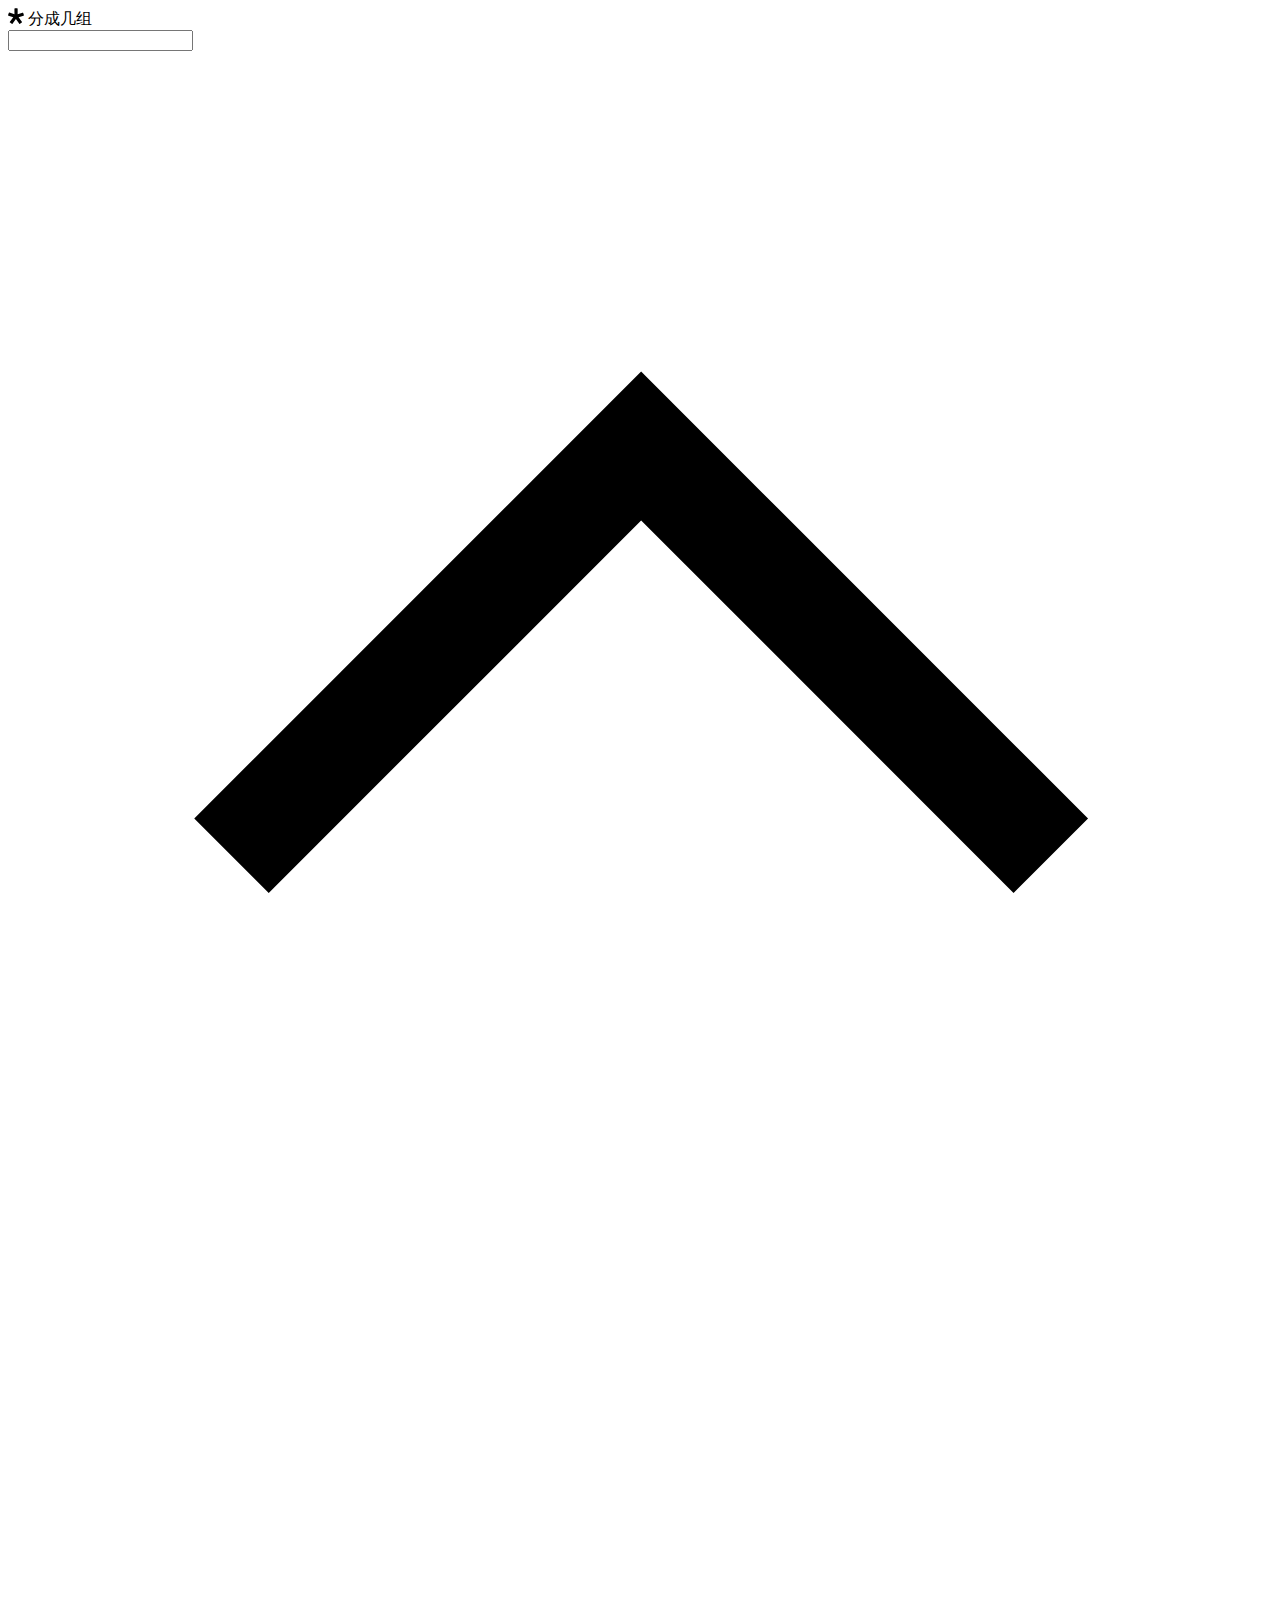
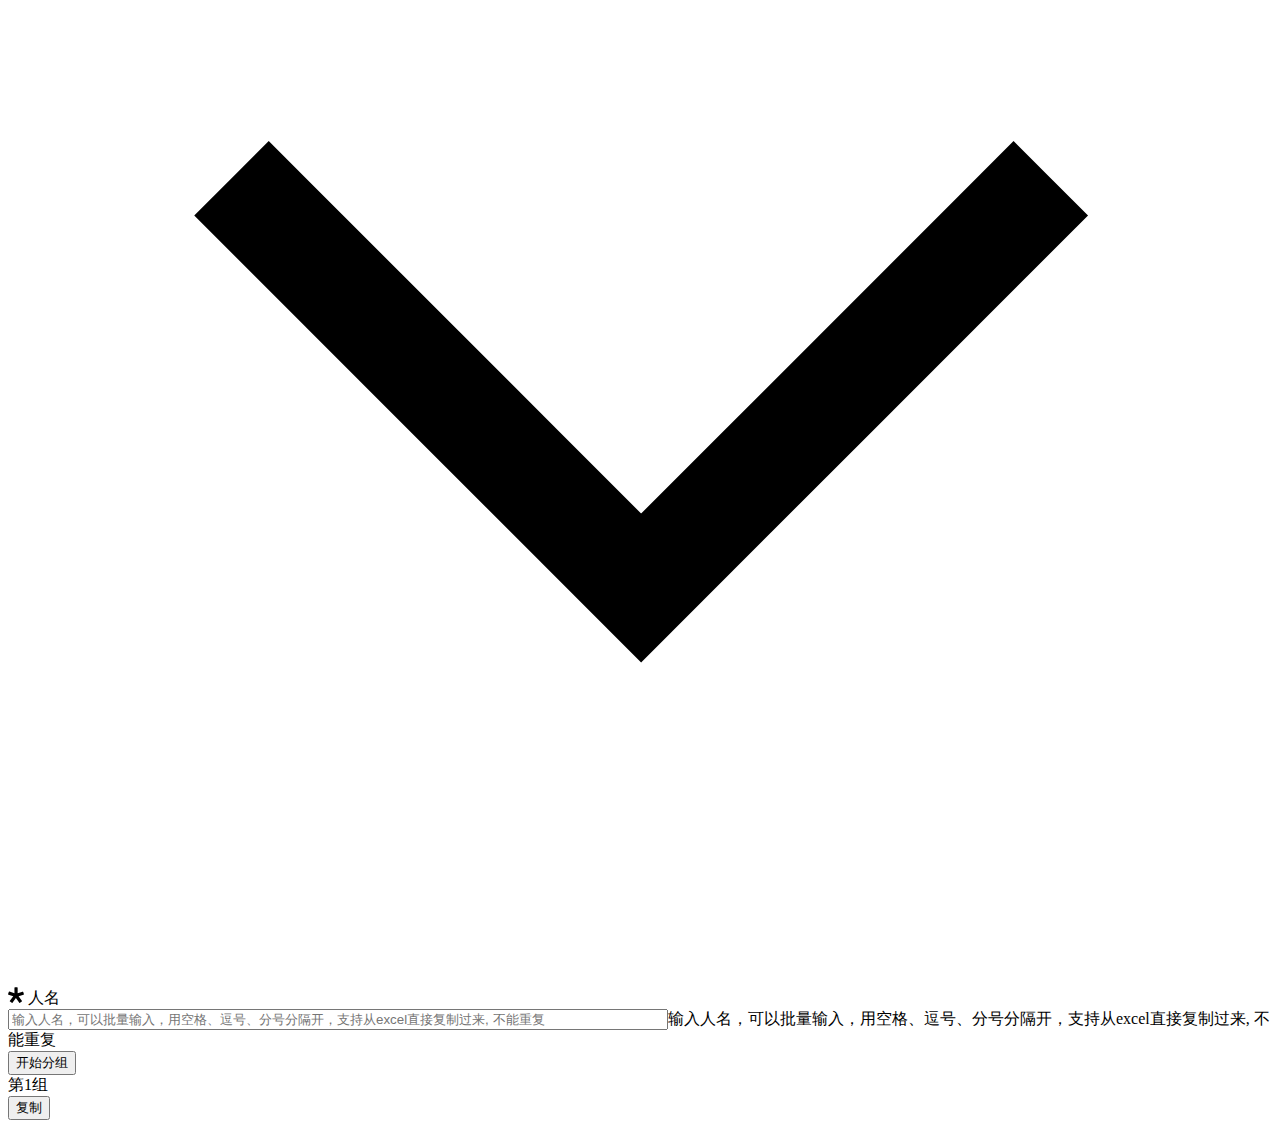
==== commit 8c0bca42: "Add files via upload" ====
--- a/index.html
+++ b/index.html
@@ -1 +1,14 @@
-<!doctype html><html lang=""><head><meta charset="utf-8"><meta http-equiv="X-UA-Compatible" content="IE=edge"><meta name="viewport" content="width=device-width,initial-scale=1"><!--[if IE]><link rel="icon" href="favicon.ico"><![endif]--><title>smart-agriculture</title><script defer="defer" src="js/chunk-vendors.e02f7001.js"></script><script defer="defer" src="js/app.b573d79f.js"></script><link href="css/chunk-vendors.a44a3f6e.css" rel="stylesheet"><link href="css/app.9a5dfde0.css" rel="stylesheet"><link rel="icon" type="image/svg+xml" href="img/icons/favicon.svg"><link rel="icon" type="image/png" sizes="32x32" href="img/icons/favicon-32x32.png"><link rel="icon" type="image/png" sizes="16x16" href="img/icons/favicon-16x16.png"><link rel="manifest" href="manifest.json"><meta name="theme-color" content="#4DBA87"><meta name="apple-mobile-web-app-capable" content="no"><meta name="apple-mobile-web-app-status-bar-style" content="default"><meta name="apple-mobile-web-app-title" content="smart-agriculture"><link rel="apple-touch-icon" href="img/icons/apple-touch-icon-152x152.png"><link rel="mask-icon" href="img/icons/safari-pinned-tab.svg" color="#4DBA87"><meta name="msapplication-TileImage" content="img/icons/msapplication-icon-144x144.png"><meta name="msapplication-TileColor" content="#000000"></head><body><noscript><strong>We're sorry but smart-agriculture doesn't work properly without JavaScript enabled. Please enable it to continue.</strong></noscript><div id="app"></div></body></html>+<!doctype html>
+<html lang="en">
+  <head>
+    <meta charset="UTF-8" />
+    <link rel="icon" type="image/svg+xml" href="./vite.svg" />
+    <meta name="viewport" content="width=device-width, initial-scale=1.0" />
+    <title>Vite + React + TS</title>
+    <script type="module" crossorigin src="./assets/index-BIdS6amW.js"></script>
+    <link rel="stylesheet" crossorigin href="//assets/index-ch2oRIkz.css">
+  </head>
+  <body>
+    <div id="root"></div>
+  </body>
+</html>
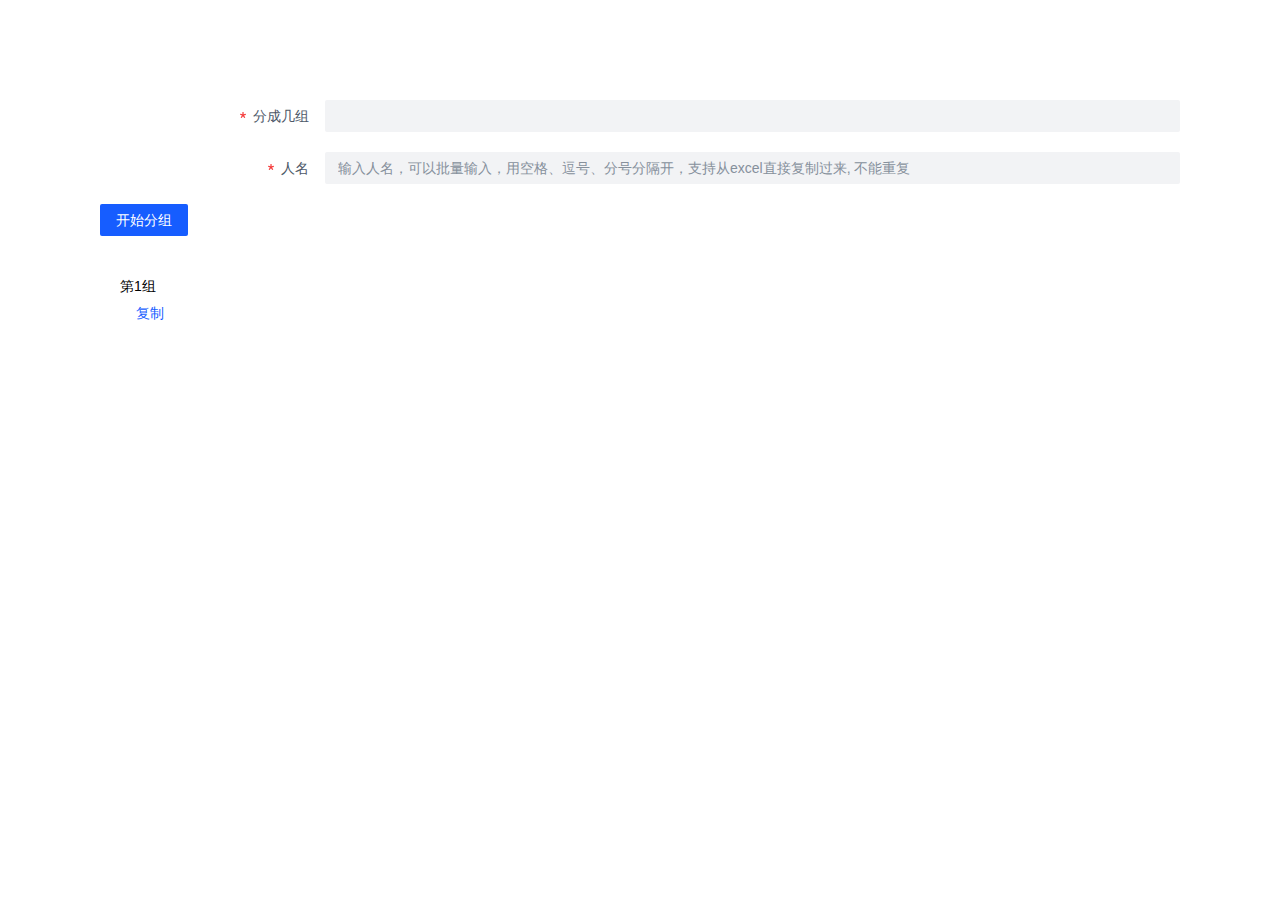
==== commit 05726ed0: "Add files via upload" ====
--- a/index.html
+++ b/index.html
@@ -6,7 +6,7 @@
     <meta name="viewport" content="width=device-width, initial-scale=1.0" />
     <title>Vite + React + TS</title>
     <script type="module" crossorigin src="./assets/index-BIdS6amW.js"></script>
-    <link rel="stylesheet" crossorigin href="//assets/index-ch2oRIkz.css">
+    <link rel="stylesheet" crossorigin href="./assets/index-ch2oRIkz.css">
   </head>
   <body>
     <div id="root"></div>
--- a/assets/index-ch2oRIkz.css
+++ b/assets/index-ch2oRIkz.css
@@ -0,0 +1 @@
+.container{margin:100px}.gap{margin:20px}body{--red-1: 255,236,232;--red-2: 253,205,197;--red-3: 251,172,163;--red-4: 249,137,129;--red-5: 247,101,96;--red-6: 245,63,63;--red-7: 203,39,45;--red-8: 161,21,30;--red-9: 119,8,19;--red-10: 77,0,10;--orangered-1: 255,243,232;--orangered-2: 253,221,195;--orangered-3: 252,197,159;--orangered-4: 250,172,123;--orangered-5: 249,144,87;--orangered-6: 247,114,52;--orangered-7: 204,81,32;--orangered-8: 162,53,17;--orangered-9: 119,31,6;--orangered-10: 77,14,0;--orange-1: 255,247,232;--orange-2: 255,228,186;--orange-3: 255,207,139;--orange-4: 255,182,93;--orange-5: 255,154,46;--orange-6: 255,125,0;--orange-7: 210,95,0;--orange-8: 166,69,0;--orange-9: 121,46,0;--orange-10: 77,27,0;--gold-1: 255,252,232;--gold-2: 253,244,191;--gold-3: 252,233,150;--gold-4: 250,220,109;--gold-5: 249,204,69;--gold-6: 247,186,30;--gold-7: 204,146,19;--gold-8: 162,109,10;--gold-9: 119,75,4;--gold-10: 77,45,0;--yellow-1: 254,255,232;--yellow-2: 254,254,190;--yellow-3: 253,250,148;--yellow-4: 252,242,107;--yellow-5: 251,232,66;--yellow-6: 250,220,25;--yellow-7: 207,175,15;--yellow-8: 163,132,8;--yellow-9: 120,93,3;--yellow-10: 77,56,0;--lime-1: 252,255,232;--lime-2: 237,248,187;--lime-3: 220,241,144;--lime-4: 201,233,104;--lime-5: 181,226,65;--lime-6: 159,219,29;--lime-7: 126,183,18;--lime-8: 95,148,10;--lime-9: 67,112,4;--lime-10: 42,77,0;--green-1: 232,255,234;--green-2: 175,240,181;--green-3: 123,225,136;--green-4: 76,210,99;--green-5: 35,195,67;--green-6: 0,180,42;--green-7: 0,154,41;--green-8: 0,128,38;--green-9: 0,102,34;--green-10: 0,77,28;--cyan-1: 232,255,251;--cyan-2: 183,244,236;--cyan-3: 137,233,224;--cyan-4: 94,223,214;--cyan-5: 55,212,207;--cyan-6: 20,201,201;--cyan-7: 13,165,170;--cyan-8: 7,130,139;--cyan-9: 3,97,108;--cyan-10: 0,66,77;--blue-1: 232,247,255;--blue-2: 195,231,254;--blue-3: 159,212,253;--blue-4: 123,192,252;--blue-5: 87,169,251;--blue-6: 52,145,250;--blue-7: 32,108,207;--blue-8: 17,75,163;--blue-9: 6,48,120;--blue-10: 0,26,77;--arcoblue-1: 232,243,255;--arcoblue-2: 190,218,255;--arcoblue-3: 148,191,255;--arcoblue-4: 106,161,255;--arcoblue-5: 64,128,255;--arcoblue-6: 22,93,255;--arcoblue-7: 14,66,210;--arcoblue-8: 7,44,166;--arcoblue-9: 3,26,121;--arcoblue-10: 0,13,77;--purple-1: 245,232,255;--purple-2: 221,190,246;--purple-3: 195,150,237;--purple-4: 168,113,227;--purple-5: 141,78,218;--purple-6: 114,46,209;--purple-7: 85,29,176;--purple-8: 60,16,143;--purple-9: 39,6,110;--purple-10: 22,0,77;--pinkpurple-1: 255,232,251;--pinkpurple-2: 247,186,239;--pinkpurple-3: 240,142,230;--pinkpurple-4: 232,101,223;--pinkpurple-5: 225,62,219;--pinkpurple-6: 217,26,217;--pinkpurple-7: 176,16,182;--pinkpurple-8: 138,9,147;--pinkpurple-9: 101,3,112;--pinkpurple-10: 66,0,77;--magenta-1: 255,232,241;--magenta-2: 253,194,219;--magenta-3: 251,157,199;--magenta-4: 249,121,183;--magenta-5: 247,84,168;--magenta-6: 245,49,157;--magenta-7: 203,30,131;--magenta-8: 161,16,105;--magenta-9: 119,6,79;--magenta-10: 77,0,52;--gray-1: 247,248,250;--gray-2: 242,243,245;--gray-3: 229,230,235;--gray-4: 201,205,212;--gray-5: 169,174,184;--gray-6: 134,144,156;--gray-7: 107,119,133;--gray-8: 78,89,105;--gray-9: 39,46,59;--gray-10: 29,33,41;--success-1: var(--green-1);--success-2: var(--green-2);--success-3: var(--green-3);--success-4: var(--green-4);--success-5: var(--green-5);--success-6: var(--green-6);--success-7: var(--green-7);--success-8: var(--green-8);--success-9: var(--green-9);--success-10: var(--green-10);--primary-1: var(--arcoblue-1);--primary-2: var(--arcoblue-2);--primary-3: var(--arcoblue-3);--primary-4: var(--arcoblue-4);--primary-5: var(--arcoblue-5);--primary-6: var(--arcoblue-6);--primary-7: var(--arcoblue-7);--primary-8: var(--arcoblue-8);--primary-9: var(--arcoblue-9);--primary-10: var(--arcoblue-10);--danger-1: var(--red-1);--danger-2: var(--red-2);--danger-3: var(--red-3);--danger-4: var(--red-4);--danger-5: var(--red-5);--danger-6: var(--red-6);--danger-7: var(--red-7);--danger-8: var(--red-8);--danger-9: var(--red-9);--danger-10: var(--red-10);--warning-1: var(--orange-1);--warning-2: var(--orange-2);--warning-3: var(--orange-3);--warning-4: var(--orange-4);--warning-5: var(--orange-5);--warning-6: var(--orange-6);--warning-7: var(--orange-7);--warning-8: var(--orange-8);--warning-9: var(--orange-9);--warning-10: var(--orange-10);--link-1: var(--arcoblue-1);--link-2: var(--arcoblue-2);--link-3: var(--arcoblue-3);--link-4: var(--arcoblue-4);--link-5: var(--arcoblue-5);--link-6: var(--arcoblue-6);--link-7: var(--arcoblue-7);--link-8: var(--arcoblue-8);--link-9: var(--arcoblue-9);--link-10: var(--arcoblue-10)}body[arco-theme=dark]{--red-1: 77,0,10;--red-2: 119,6,17;--red-3: 161,22,31;--red-4: 203,46,52;--red-5: 245,78,78;--red-6: 247,105,101;--red-7: 249,141,134;--red-8: 251,176,167;--red-9: 253,209,202;--red-10: 255,240,236;--orangered-1: 77,14,0;--orangered-2: 119,30,5;--orangered-3: 162,55,20;--orangered-4: 204,87,41;--orangered-5: 247,126,69;--orangered-6: 249,146,90;--orangered-7: 250,173,125;--orangered-8: 252,198,161;--orangered-9: 253,222,197;--orangered-10: 255,244,235;--orange-1: 77,27,0;--orange-2: 121,48,4;--orange-3: 166,75,10;--orange-4: 210,105,19;--orange-5: 255,141,31;--orange-6: 255,150,38;--orange-7: 255,179,87;--orange-8: 255,205,135;--orange-9: 255,227,184;--orange-10: 255,247,232;--gold-1: 77,45,0;--gold-2: 119,75,4;--gold-3: 162,111,15;--gold-4: 204,150,31;--gold-5: 247,192,52;--gold-6: 249,204,68;--gold-7: 250,220,108;--gold-8: 252,233,149;--gold-9: 253,244,190;--gold-10: 255,252,232;--yellow-1: 77,56,0;--yellow-2: 120,94,7;--yellow-3: 163,134,20;--yellow-4: 207,179,37;--yellow-5: 250,225,60;--yellow-6: 251,233,75;--yellow-7: 252,243,116;--yellow-8: 253,250,157;--yellow-9: 254,254,198;--yellow-10: 254,255,240;--lime-1: 42,77,0;--lime-2: 68,112,6;--lime-3: 98,148,18;--lime-4: 132,183,35;--lime-5: 168,219,57;--lime-6: 184,226,75;--lime-7: 203,233,112;--lime-8: 222,241,152;--lime-9: 238,248,194;--lime-10: 253,255,238;--green-1: 0,77,28;--green-2: 4,102,37;--green-3: 10,128,45;--green-4: 18,154,55;--green-5: 29,180,64;--green-6: 39,195,70;--green-7: 80,210,102;--green-8: 126,225,139;--green-9: 178,240,183;--green-10: 235,255,236;--cyan-1: 0,66,77;--cyan-2: 6,97,108;--cyan-3: 17,131,139;--cyan-4: 31,166,170;--cyan-5: 48,201,201;--cyan-6: 63,212,207;--cyan-7: 102,223,215;--cyan-8: 144,233,225;--cyan-9: 190,244,237;--cyan-10: 240,255,252;--blue-1: 0,26,77;--blue-2: 5,47,120;--blue-3: 19,76,163;--blue-4: 41,113,207;--blue-5: 70,154,250;--blue-6: 90,170,251;--blue-7: 125,193,252;--blue-8: 161,213,253;--blue-9: 198,232,254;--blue-10: 234,248,255;--arcoblue-1: 0,13,77;--arcoblue-2: 4,27,121;--arcoblue-3: 14,50,166;--arcoblue-4: 29,77,210;--arcoblue-5: 48,111,255;--arcoblue-6: 60,126,255;--arcoblue-7: 104,159,255;--arcoblue-8: 147,190,255;--arcoblue-9: 190,218,255;--arcoblue-10: 234,244,255;--purple-1: 22,0,77;--purple-2: 39,6,110;--purple-3: 62,19,143;--purple-4: 90,37,176;--purple-5: 123,61,209;--purple-6: 142,81,218;--purple-7: 169,116,227;--purple-8: 197,154,237;--purple-9: 223,194,246;--purple-10: 247,237,255;--pinkpurple-1: 66,0,77;--pinkpurple-2: 101,3,112;--pinkpurple-3: 138,13,147;--pinkpurple-4: 176,27,182;--pinkpurple-5: 217,46,217;--pinkpurple-6: 225,61,219;--pinkpurple-7: 232,102,223;--pinkpurple-8: 240,146,230;--pinkpurple-9: 247,193,240;--pinkpurple-10: 255,242,253;--magenta-1: 77,0,52;--magenta-2: 119,8,80;--magenta-3: 161,23,108;--magenta-4: 203,43,136;--magenta-5: 245,69,166;--magenta-6: 247,86,169;--magenta-7: 249,122,184;--magenta-8: 251,158,200;--magenta-9: 253,195,219;--magenta-10: 255,232,241;--gray-1: 23,23,26;--gray-2: 46,46,48;--gray-3: 72,72,73;--gray-4: 95,95,96;--gray-5: 120,120,122;--gray-6: 146,146,147;--gray-7: 171,171,172;--gray-8: 197,197,197;--gray-9: 223,223,223;--gray-10: 246,246,246;--primary-1: var(--arcoblue-1);--primary-2: var(--arcoblue-2);--primary-3: var(--arcoblue-3);--primary-4: var(--arcoblue-4);--primary-5: var(--arcoblue-5);--primary-6: var(--arcoblue-6);--primary-7: var(--arcoblue-7);--primary-8: var(--arcoblue-8);--primary-9: var(--arcoblue-9);--primary-10: var(--arcoblue-10);--success-1: var(--green-1);--success-2: var(--green-2);--success-3: var(--green-3);--success-4: var(--green-4);--success-5: var(--green-5);--success-6: var(--green-6);--success-7: var(--green-7);--success-8: var(--green-8);--success-9: var(--green-9);--success-10: var(--green-10);--danger-1: var(--red-1);--danger-2: var(--red-2);--danger-3: var(--red-3);--danger-4: var(--red-4);--danger-5: var(--red-5);--danger-6: var(--red-6);--danger-7: var(--red-7);--danger-8: var(--red-8);--danger-9: var(--red-9);--danger-10: var(--red-10);--warning-1: var(--orange-1);--warning-2: var(--orange-2);--warning-3: var(--orange-3);--warning-4: var(--orange-4);--warning-5: var(--orange-5);--warning-6: var(--orange-6);--warning-7: var(--orange-7);--warning-8: var(--orange-8);--warning-9: var(--orange-9);--warning-10: var(--orange-10);--link-1: var(--arcoblue-1);--link-2: var(--arcoblue-2);--link-3: var(--arcoblue-3);--link-4: var(--arcoblue-4);--link-5: var(--arcoblue-5);--link-6: var(--arcoblue-6);--link-7: var(--arcoblue-7);--link-8: var(--arcoblue-8);--link-9: var(--arcoblue-9);--link-10: var(--arcoblue-10)}body{--color-white: #ffffff;--color-black: #000000;--color-border: rgb(var(--gray-3));--color-bg-popup: var(--color-bg-5);--color-bg-1: #fff;--color-bg-2: #fff;--color-bg-3: #fff;--color-bg-4: #fff;--color-bg-5: #fff;--color-bg-white: #fff;--color-neutral-1: rgb(var(--gray-1));--color-neutral-2: rgb(var(--gray-2));--color-neutral-3: rgb(var(--gray-3));--color-neutral-4: rgb(var(--gray-4));--color-neutral-5: rgb(var(--gray-5));--color-neutral-6: rgb(var(--gray-6));--color-neutral-7: rgb(var(--gray-7));--color-neutral-8: rgb(var(--gray-8));--color-neutral-9: rgb(var(--gray-9));--color-neutral-10: rgb(var(--gray-10));--color-text-1: var(--color-neutral-10);--color-text-2: var(--color-neutral-8);--color-text-3: var(--color-neutral-6);--color-text-4: var(--color-neutral-4);--color-border-1: var(--color-neutral-2);--color-border-2: var(--color-neutral-3);--color-border-3: var(--color-neutral-4);--color-border-4: var(--color-neutral-6);--color-fill-1: var(--color-neutral-1);--color-fill-2: var(--color-neutral-2);--color-fill-3: var(--color-neutral-3);--color-fill-4: var(--color-neutral-4);--color-primary-light-1: rgb(var(--primary-1));--color-primary-light-2: rgb(var(--primary-2));--color-primary-light-3: rgb(var(--primary-3));--color-primary-light-4: rgb(var(--primary-4));--color-secondary: var(--color-neutral-2);--color-secondary-hover: var(--color-neutral-3);--color-secondary-active: var(--color-neutral-4);--color-secondary-disabled: var(--color-neutral-1);--color-danger-light-1: rgb(var(--danger-1));--color-danger-light-2: rgb(var(--danger-2));--color-danger-light-3: rgb(var(--danger-3));--color-danger-light-4: rgb(var(--danger-4));--color-success-light-1: rgb(var(--success-1));--color-success-light-2: rgb(var(--success-2));--color-success-light-3: rgb(var(--success-3));--color-success-light-4: rgb(var(--success-4));--color-warning-light-1: rgb(var(--warning-1));--color-warning-light-2: rgb(var(--warning-2));--color-warning-light-3: rgb(var(--warning-3));--color-warning-light-4: rgb(var(--warning-4));--color-link-light-1: rgb(var(--link-1));--color-link-light-2: rgb(var(--link-2));--color-link-light-3: rgb(var(--link-3));--color-link-light-4: rgb(var(--link-4));--border-radius-none: 0;--border-radius-small: 2px;--border-radius-medium: 4px;--border-radius-large: 8px;--border-radius-circle: 50%;--color-tooltip-bg: rgb(var(--gray-10));--color-spin-layer-bg: rgba(255, 255, 255, .6);--color-menu-dark-bg: #232324;--color-menu-light-bg: #ffffff;--color-menu-dark-hover: rgba(255, 255, 255, .04);--color-mask-bg: rgba(29, 33, 41, .6)}body[arco-theme=dark]{--color-white: rgba(255, 255, 255, .9);--color-black: #000000;--color-border: #333335;--color-bg-1: #17171a;--color-bg-2: #232324;--color-bg-3: #2a2a2b;--color-bg-4: #313132;--color-bg-5: #373739;--color-bg-white: #f6f6f6;--color-text-1: rgba(255, 255, 255, .9);--color-text-2: rgba(255, 255, 255, .7);--color-text-3: rgba(255, 255, 255, .5);--color-text-4: rgba(255, 255, 255, .3);--color-fill-1: rgba(255, 255, 255, .04);--color-fill-2: rgba(255, 255, 255, .08);--color-fill-3: rgba(255, 255, 255, .12);--color-fill-4: rgba(255, 255, 255, .16);--color-primary-light-1: rgba(var(--primary-6), .2);--color-primary-light-2: rgba(var(--primary-6), .35);--color-primary-light-3: rgba(var(--primary-6), .5);--color-primary-light-4: rgba(var(--primary-6), .65);--color-secondary: rgba(var(--gray-9), .08);--color-secondary-hover: rgba(var(--gray-8), .16);--color-secondary-active: rgba(var(--gray-7), .24);--color-secondary-disabled: rgba(var(--gray-9), .08);--color-danger-light-1: rgba(var(--danger-6), .2);--color-danger-light-2: rgba(var(--danger-6), .35);--color-danger-light-3: rgba(var(--danger-6), .5);--color-danger-light-4: rgba(var(--danger-6), .65);--color-success-light-1: rgba(var(--success-6), .2);--color-success-light-2: rgba(var(--success-6), .35);--color-success-light-3: rgba(var(--success-6), .5);--color-success-light-4: rgba(var(--success-6), .65);--color-warning-light-1: rgba(var(--warning-6), .2);--color-warning-light-2: rgba(var(--warning-6), .35);--color-warning-light-3: rgba(var(--warning-6), .5);--color-warning-light-4: rgba(var(--warning-6), .65);--color-link-light-1: rgba(var(--link-6), .2);--color-link-light-2: rgba(var(--link-6), .35);--color-link-light-3: rgba(var(--link-6), .5);--color-link-light-4: rgba(var(--link-6), .65);--color-tooltip-bg: #373739;--color-spin-layer-bg: rgba(51, 51, 51, .6);--color-menu-dark-bg: #232324;--color-menu-light-bg: #232324;--color-menu-dark-hover: var(--color-fill-2);--color-mask-bg: rgba(23, 23, 26, .6)}/*! normalize.css v8.0.1 | MIT License | github.com/necolas/normalize.css */html,body{line-height:1.5;-webkit-text-size-adjust:100%;-webkit-font-smoothing:antialiased;-moz-osx-font-smoothing:grayscale;font-family:Inter,-apple-system,BlinkMacSystemFont,PingFang SC,Hiragino Sans GB,noto sans,Microsoft YaHei,Helvetica Neue,Helvetica,Arial,sans-serif}body{margin:0;padding:0}main{display:block}h1{font-size:2em;margin:.67em 0}hr{box-sizing:content-box;height:0;overflow:visible}tr,th{margin:0;padding:0}pre{font-family:monospace,monospace;font-size:1em}a{background-color:transparent}abbr[title]{border-bottom:none;text-decoration:underline;-webkit-text-decoration:underline dotted;-moz-text-decoration:underline dotted;text-decoration:underline dotted}b,strong{font-weight:bolder}code,kbd,samp{font-family:monospace,monospace;font-size:1em}small{font-size:80%}sub,sup{font-size:75%;line-height:0;position:relative;vertical-align:baseline}sub{bottom:-.25em}sup{top:-.5em}img{border-style:none}button,input,optgroup,select,textarea{font-family:inherit;line-height:1.15;margin:0}button,input{overflow:visible}button,select{text-transform:none}button,[type=button],[type=reset],[type=submit]{-webkit-appearance:button}button::-moz-focus-inner,[type=button]::-moz-focus-inner,[type=reset]::-moz-focus-inner,[type=submit]::-moz-focus-inner{border-style:none;padding:0}button:-moz-focusring,[type=button]:-moz-focusring,[type=reset]:-moz-focusring,[type=submit]:-moz-focusring{outline:1px dotted ButtonText}fieldset{padding:.35em .75em .625em}legend{box-sizing:border-box;color:inherit;display:table;max-width:100%;padding:0;white-space:normal}progress{vertical-align:baseline}textarea{overflow:auto}[type=checkbox],[type=radio]{box-sizing:border-box;padding:0}[type=number]::-webkit-inner-spin-button,[type=number]::-webkit-outer-spin-button{height:auto}[type=search]{-webkit-appearance:textfield;outline-offset:-2px}[type=search]::-webkit-search-decoration{-webkit-appearance:none}::-webkit-file-upload-button{-webkit-appearance:button;font:inherit}details{display:block}summary{display:list-item}template{display:none}[hidden]{display:none}*{outline:none}input::-ms-clear,input::-ms-reveal{display:none}.arco-icon{display:inline-block;color:inherit;font-style:normal;width:1em;height:1em;vertical-align:-2px;stroke:currentColor}.arco-icon[fill=currentColor]{fill:currentColor;stroke:none}.arco-icon[stroke=currentColor]{stroke:currentColor;fill:none}.arco-icon[fill=currentColor][stroke=currentColor]{fill:currentColor;stroke:currentColor}.arco-icon-loading{animation:arco-loading-circle 1s infinite cubic-bezier(0,0,1,1)}@keyframes arco-loading-circle{to{transform:rotate(360deg)}}.arco-icon-hover{position:relative;display:inline-block;cursor:pointer;line-height:0}.arco-icon-hover .arco-icon{position:relative;vertical-align:-.09em}.arco-icon-hover:before{content:"";position:absolute;display:block;border-radius:var(--border-radius-circle);background-color:transparent;box-sizing:border-box;transition:background-color .1s cubic-bezier(0,0,1,1)}.arco-icon-hover:hover:before{background-color:var(--color-fill-2)}.arco-icon-hover.arco-icon-hover-disabled:before{opacity:0}.arco-icon-hover:before{top:50%;left:50%;height:20px;width:20px;transform:translate(-50%,-50%)}.arco-icon-hover-size-mini:before{top:50%;left:50%;height:20px;width:20px;transform:translate(-50%,-50%)}.arco-icon-hover-size-small:before{top:50%;left:50%;height:20px;width:20px;transform:translate(-50%,-50%)}.arco-icon-hover-size-large:before{top:50%;left:50%;height:24px;width:24px;transform:translate(-50%,-50%)}.arco-icon-hover-size-huge:before{top:50%;left:50%;height:24px;width:24px;transform:translate(-50%,-50%)}.fadeInStandard-enter,.fadeInStandard-appear{opacity:0}.fadeInStandard-enter-active,.fadeInStandard-appear-active{opacity:1;transition:opacity .3s cubic-bezier(.34,.69,.1,1)}.fadeInStandard-exit{opacity:1}.fadeInStandard-exit-active{opacity:0;transition:opacity .3s cubic-bezier(.34,.69,.1,1)}.fadeIn-enter,.fadeIn-appear{opacity:0}.fadeIn-enter-active,.fadeIn-appear-active{opacity:1;transition:opacity .1s cubic-bezier(0,0,1,1)}.fadeIn-exit{opacity:1}.fadeIn-exit-active{opacity:0;transition:opacity .1s cubic-bezier(0,0,1,1)}.slideDynamicOrigin-enter,.slideDynamicOrigin-appear{opacity:0;transform-origin:0 0;transform:scaleY(.9) translateZ(0)}.slideDynamicOrigin-enter-active,.slideDynamicOrigin-appear-active,.slideDynamicOrigin-exit{opacity:1;transform-origin:0 0;transform:scaleY(1) translateZ(0);transition:transform .2s cubic-bezier(.34,.69,.1,1),opacity .2s cubic-bezier(.34,.69,.1,1)}.slideDynamicOrigin-exit-active{opacity:0;transform-origin:0 0;transform:scaleY(.9) translateZ(0);transition:transform .2s cubic-bezier(.34,.69,.1,1),opacity .2s cubic-bezier(.34,.69,.1,1)}.slideLeft-enter,.slideLeft-appear{transform:translate(-100%)}.slideLeft-enter-active,.slideLeft-appear-active{transform:translate(0);transition:transform .3s cubic-bezier(.34,.69,.1,1)}.slideLeft-exit{transform:translate(0)}.slideLeft-exit-active{transform:translate(-100%);transition:transform .3s cubic-bezier(.34,.69,.1,1)}.slideRight-enter,.slideRight-appear{transform:translate(100%)}.slideRight-enter-active,.slideRight-appear-active{transform:translate(0);transition:transform .3s cubic-bezier(.34,.69,.1,1)}.slideRight-exit{transform:translate(0)}.slideRight-exit-active{transform:translate(100%);transition:transform .3s cubic-bezier(.34,.69,.1,1)}.slideTop-enter,.slideTop-appear{transform:translateY(-100%)}.slideTop-enter-active,.slideTop-appear-active{transform:translateY(0);transition:transform .3s cubic-bezier(.34,.69,.1,1)}.slideTop-exit{transform:translateY(0)}.slideTop-exit-active{transform:translateY(-100%);transition:transform .3s cubic-bezier(.34,.69,.1,1)}.slideBottom-enter,.slideBottom-appear{transform:translateY(100%)}.slideBottom-enter-active,.slideBottom-appear-active{transform:translateY(0);transition:transform .3s cubic-bezier(.34,.69,.1,1)}.slideBottom-exit{transform:translateY(0)}.slideBottom-exit-active{transform:translateY(100%);transition:transform .3s cubic-bezier(.34,.69,.1,1)}.zoomIn-enter,.zoomIn-appear{opacity:0;transform:scale(.5)}.zoomIn-enter-active,.zoomIn-appear-active{opacity:1;transform:scale(1);transition:opacity .3s cubic-bezier(.34,.69,.1,1),transform .3s cubic-bezier(.34,.69,.1,1)}.zoomIn-exit{opacity:1;transform:scale(1)}.zoomIn-exit-active{opacity:0;transform:scale(.5);transition:opacity .3s cubic-bezier(.3,1.3,.3,1),transform .3s cubic-bezier(.3,1.3,.3,1)}.zoomInFadeOut-enter,.zoomInFadeOut-appear{opacity:0;transform:scale(.5)}.zoomInFadeOut-enter-active,.zoomInFadeOut-appear-active{opacity:1;transform:scale(1);transition:opacity .2s cubic-bezier(.34,.69,.1,1),transform .2s cubic-bezier(.34,.69,.1,1)}.zoomInFadeOut-exit{opacity:1;transform:scale(1)}.zoomInFadeOut-exit-active{opacity:0;transform:scale(.5);transition:opacity .2s cubic-bezier(.3,1.3,.3,1),transform .2s cubic-bezier(.3,1.3,.3,1)}.zoomInBig-enter,.zoomInBig-appear{opacity:0;transform:scale(.5)}.zoomInBig-enter-active,.zoomInBig-appear-active{opacity:1;transform:scale(1);transition:opacity .2s cubic-bezier(0,0,1,1),transform .2s cubic-bezier(0,0,1,1)}.zoomInBig-exit{opacity:1;transform:scale(1)}.zoomInBig-exit-active{opacity:0;transform:scale(.2);transition:opacity .2s cubic-bezier(0,0,1,1),transform .2s cubic-bezier(0,0,1,1)}.zoomInLeft-enter,.zoomInLeft-appear{opacity:.1;transform-origin:0 50%;transform:scale(.1)}.zoomInLeft-enter-active,.zoomInLeft-appear-active{opacity:1;transform:scale(1);transition:opacity .3s cubic-bezier(0,0,1,1),transform .3s cubic-bezier(.3,1.3,.3,1)}.zoomInLeft-exit{opacity:1;transform-origin:0 50%;transform:scale(1)}.zoomInLeft-exit-active{opacity:.1;transform:scale(.1);transition:opacity .3s cubic-bezier(0,0,1,1),transform .3s cubic-bezier(.3,1.3,.3,1)}.zoomInTop-enter,.zoomInTop-appear{opacity:0;transform-origin:0% 0%;transform:scaleY(.8) translateZ(0)}.zoomInTop-enter-active,.zoomInTop-appear-active{opacity:1;transform-origin:0% 0%;transform:scaleY(1) translateZ(0);transition:transform .3s cubic-bezier(.3,1.3,.3,1),opacity .3s cubic-bezier(.3,1.3,.3,1)}.zoomInTop-exit{opacity:1;transform-origin:0% 0%;transform:scaleY(1) translateZ(0)}.zoomInTop-exit-active{opacity:0;transform-origin:0% 0%;transform:scaleY(.8) translateZ(0);transition:transform .3s cubic-bezier(.3,1.3,.3,1),opacity .3s cubic-bezier(.3,1.3,.3,1)}.zoomInBottom-enter,.zoomInBottom-appear{opacity:0;transform-origin:100% 100%;transform:scaleY(.8) translateZ(0)}.zoomInBottom-enter-active,.zoomInBottom-appear-active{opacity:1;transform-origin:100% 100%;transform:scaleY(1) translateZ(0);transition:transform .3s cubic-bezier(.3,1.3,.3,1),opacity .3s cubic-bezier(.3,1.3,.3,1)}.zoomInBottom-exit{opacity:1;transform-origin:100% 100%;transform:scaleY(1) translateZ(0)}.zoomInBottom-exit-active{opacity:0;transform-origin:100% 100%;transform:scaleY(.8) translateZ(0);transition:transform .3s cubic-bezier(.3,1.3,.3,1),opacity .3s cubic-bezier(.3,1.3,.3,1)}body{font-size:14px}@keyframes arco-draggable-item-blink{0%{opacity:1}50%{opacity:.3}to{opacity:1}}.arco-draggable-item{box-sizing:border-box;list-style:none;-webkit-user-select:none;-moz-user-select:none;-ms-user-select:none;user-select:none}.arco-draggable-item-dragging{opacity:.3}.arco-draggable-item-dragover.arco-draggable-item-gap-left{box-shadow:-1px 0 rgb(var(--primary-6))}.arco-draggable-item-dragover.arco-draggable-item-gap-right{box-shadow:1px 0 rgb(var(--primary-6))}.arco-draggable-item-dragover.arco-draggable-item-gap-top{box-shadow:0 -1px rgb(var(--primary-6))}.arco-draggable-item-dragover.arco-draggable-item-gap-bottom{box-shadow:0 1px rgb(var(--primary-6))}.arco-draggable-item-dragged{animation:arco-draggable-item-blink .8s;animation-timing-function:cubic-bezier(0,0,1,1)}.arco-picker{position:relative;display:inline-flex;align-items:center;padding:4px 11px 4px 4px;line-height:1.5715;border-radius:var(--border-radius-small);background-color:var(--color-fill-2);border:1px solid transparent;box-sizing:border-box;transition:all .1s cubic-bezier(0,0,1,1)}.arco-picker-input{display:inline-flex;flex:1}.arco-picker input{text-align:left;padding:0 0 0 8px;border:none;width:100%;color:var(--color-text-1);background-color:transparent;line-height:1.5715;transition:all .1s cubic-bezier(0,0,1,1)}.arco-picker input::-webkit-input-placeholder{color:var(--color-text-3)}.arco-picker input::-moz-placeholder{color:var(--color-text-3)}.arco-picker input::-ms-input-placeholder{color:var(--color-text-3)}.arco-picker input::placeholder{color:var(--color-text-3)}.arco-picker-input-placeholder input{color:var(--color-text-3)}.arco-picker-has-prefix{padding-left:12px}.arco-picker-prefix{color:var(--color-text-2);padding-right:4px;font-size:14px}.arco-picker-suffix{width:14px;margin-left:4px;text-align:center}.arco-picker-suffix-icon{color:var(--color-text-2)}.arco-picker .arco-picker-clear-icon{display:none;font-size:12px;color:var(--color-text-2)}.arco-picker:hover{background-color:var(--color-fill-3);border-color:transparent}.arco-picker:not(.arco-picker-disabled):hover .arco-picker-clear-icon{display:inline-block}.arco-picker:not(.arco-picker-disabled):hover .arco-picker-suffix .arco-picker-clear-icon+span{display:none}.arco-picker-focused{box-shadow:0 0 0 0 var(--color-primary-light-2)}.arco-picker-focused,.arco-picker-focused:hover{background-color:var(--color-bg-2);border-color:rgb(var(--primary-6))}.arco-picker-focused .arco-picker-input-active input,.arco-picker-focused:hover .arco-picker-input-active input{background:var(--color-primary-light-1)}.arco-picker-error:not(.arco-picker-disabled){border-color:transparent;background-color:var(--color-danger-light-1)}.arco-picker-error:not(.arco-picker-disabled):hover{border-color:transparent;background-color:var(--color-danger-light-2)}.arco-picker-error.arco-picker-focused:not(.arco-picker-disabled),.arco-picker-error.arco-picker-focused:not(.arco-picker-disabled):hover{border-color:rgb(var(--danger-6));background-color:var(--color-bg-2);box-shadow:0 0 0 0 var(--color-danger-light-2)}.arco-picker-warning:not(.arco-picker-disabled){border-color:transparent;background-color:var(--color-warning-light-1)}.arco-picker-warning:not(.arco-picker-disabled):hover{border-color:transparent;background-color:var(--color-warning-light-2)}.arco-picker-warning.arco-picker-focused:not(.arco-picker-disabled),.arco-picker-warning.arco-picker-focused:not(.arco-picker-disabled):hover{border-color:rgb(var(--warning-6));background-color:var(--color-bg-2);box-shadow:0 0 0 0 var(--color-warning-light-2)}.arco-picker input[disabled]{cursor:not-allowed;color:var(--color-text-4);-webkit-text-fill-color:var(--color-text-4)}.arco-picker input[disabled]::-webkit-input-placeholder{color:var(--color-text-4)}.arco-picker input[disabled]::-moz-placeholder{color:var(--color-text-4)}.arco-picker input[disabled]::-ms-input-placeholder{color:var(--color-text-4)}.arco-picker input[disabled]::placeholder{color:var(--color-text-4)}.arco-picker-disabled,.arco-picker-disabled:hover{color:var(--color-text-4);border-color:transparent;background-color:var(--color-fill-2);cursor:not-allowed}.arco-picker-disabled input[disabled],.arco-picker-disabled:hover input[disabled]{cursor:not-allowed;color:var(--color-text-4);-webkit-text-fill-color:var(--color-text-4)}.arco-picker-disabled input[disabled]::-webkit-input-placeholder,.arco-picker-disabled:hover input[disabled]::-webkit-input-placeholder{color:var(--color-text-4)}.arco-picker-disabled input[disabled]::-moz-placeholder,.arco-picker-disabled:hover input[disabled]::-moz-placeholder{color:var(--color-text-4)}.arco-picker-disabled input[disabled]::-ms-input-placeholder,.arco-picker-disabled:hover input[disabled]::-ms-input-placeholder{color:var(--color-text-4)}.arco-picker-disabled input[disabled]::placeholder,.arco-picker-disabled:hover input[disabled]::placeholder{color:var(--color-text-4)}.arco-picker-separator{min-width:10px;padding:0 8px;color:var(--color-text-3)}.arco-picker-disabled .arco-picker-separator,.arco-picker-disabled .arco-picker-suffix-icon{color:var(--color-text-4)}.arco-picker-size-mini{height:24px}.arco-picker-size-mini input{font-size:12px}.arco-picker-size-small{height:28px}.arco-picker-size-small input{font-size:14px}.arco-picker-size-default{height:32px}.arco-picker-size-default input{font-size:14px}.arco-picker-size-large{height:36px}.arco-picker-size-large input{font-size:14px}.arco-picker-rtl{direction:rtl;padding:4px 4px 4px 11px}.arco-picker-rtl input{text-align:right;padding-left:0;padding-right:8px}.arco-picker-rtl .arco-picker-suffix{margin-left:0;margin-right:4px}.arco-affix{position:fixed;z-index:999}.arco-alert{box-sizing:border-box;border-radius:var(--border-radius-small);padding:8px 15px;font-size:14px;overflow:hidden;display:flex;width:100%;text-align:left;align-items:center;line-height:1.5715}.arco-alert-with-title{padding:15px}.arco-alert-with-title{align-items:flex-start}.arco-alert-info{border:1px solid transparent;background-color:var(--color-primary-light-1)}.arco-alert-success{border:1px solid transparent;background-color:var(--color-success-light-1)}.arco-alert-warning{border:1px solid transparent;background-color:var(--color-warning-light-1)}.arco-alert-error{border:1px solid transparent;background-color:var(--color-danger-light-1)}.arco-alert-banner{border:none;border-radius:0}.arco-alert-content-wrapper{position:relative;flex:1}.arco-alert-title{font-size:16px;font-weight:500;line-height:1.5;margin-bottom:4px}.arco-alert-info .arco-alert-title,.arco-alert-info .arco-alert-content{color:var(--color-text-1)}.arco-alert-info.arco-alert-with-title .arco-alert-content{color:var(--color-text-2)}.arco-alert-success .arco-alert-title,.arco-alert-success .arco-alert-content{color:var(--color-text-1)}.arco-alert-success.arco-alert-with-title .arco-alert-content{color:var(--color-text-2)}.arco-alert-warning .arco-alert-title,.arco-alert-warning .arco-alert-content{color:var(--color-text-1)}.arco-alert-warning.arco-alert-with-title .arco-alert-content{color:var(--color-text-2)}.arco-alert-error .arco-alert-title,.arco-alert-error .arco-alert-content{color:var(--color-text-1)}.arco-alert-error.arco-alert-with-title .arco-alert-content{color:var(--color-text-2)}.arco-alert-icon-wrapper{margin-right:8px;height:22.001px;display:flex;align-items:center}.arco-alert-icon-wrapper svg{font-size:16px}.arco-alert-with-title .arco-alert-icon-wrapper{height:24px}.arco-alert-with-title .arco-alert-icon-wrapper svg{font-size:18px}.arco-alert-info .arco-alert-icon-wrapper svg{color:rgb(var(--primary-6))}.arco-alert-success .arco-alert-icon-wrapper svg{color:rgb(var(--success-6))}.arco-alert-warning .arco-alert-icon-wrapper svg{color:rgb(var(--warning-6))}.arco-alert-error .arco-alert-icon-wrapper svg{color:rgb(var(--danger-6))}.arco-alert-close-btn{box-sizing:border-box;padding:0;border:none;outline:none;font-size:12px;color:var(--color-text-2);background-color:transparent;cursor:pointer;transition:color .1s cubic-bezier(0,0,1,1);margin-left:8px;top:4px;right:0}.arco-alert-close-btn:hover{color:var(--color-text-1)}.arco-alert-action+.arco-alert-close-btn{margin-left:8px}.arco-alert-action{margin-left:8px}.arco-alert-with-title .arco-alert-close-btn{margin-top:0;margin-right:0}.arco-alert-rtl{direction:rtl;text-align:right}.arco-alert-rtl .arco-alert-with-title{align-items:flex-end}.arco-alert-rtl .arco-alert-icon-wrapper{margin-right:0;margin-left:8px}.arco-alert-rtl .arco-alert-close-btn{right:initial;left:0}.arco-alert-rtl .arco-alert-action{margin-left:0;margin-right:8px}.arco-alert-rtl .arco-alert-action+.arco-alert-close-btn{margin-left:0;margin-right:8px}.arco-anchor{position:relative;width:150px;overflow:auto}.arco-anchor-line-slider{position:absolute;height:12px;width:2px;margin-top:9.0005px;background-color:rgb(var(--primary-6));left:0;top:0;transition:all .2s cubic-bezier(.34,.69,.1,1);z-index:1}.arco-anchor-list{margin-left:6px;position:relative}.arco-anchor-list:before{content:"";position:absolute;height:100%;background-color:var(--color-fill-3);width:2px;left:-6px}.arco-anchor-link{margin-bottom:2px}.arco-anchor-link-title{color:var(--color-text-2);line-height:1.5715;font-size:14px;margin-bottom:2px;padding:4px 8px;text-decoration:none;cursor:pointer;text-overflow:ellipsis;overflow:hidden;display:block;white-space:nowrap;border-radius:var(--border-radius-small)}.arco-anchor-link-title:hover{background-color:var(--color-fill-2);color:var(--color-text-1);font-weight:500}.arco-anchor-link-title:focus-visible{box-shadow:inset 0 0 0 2px rgb(var(--primary-6))}.arco-anchor-link-active>.arco-anchor-link-title{transition:all .1s cubic-bezier(0,0,1,1);color:var(--color-text-1);font-weight:500}.arco-anchor-link .arco-anchor-link{margin-left:16px}.arco-anchor-lineless .arco-anchor-list{margin-left:0}.arco-anchor-lineless .arco-anchor-list:before{display:none}.arco-anchor-lineless .arco-anchor-link-active>.arco-anchor-link-title{background-color:var(--color-fill-2);color:rgb(var(--primary-6));font-weight:500}.arco-anchor-rtl{direction:rtl}.arco-anchor-rtl .arco-anchor-list{margin-left:0;margin-right:6px}.arco-anchor-rtl .arco-anchor-list:before{left:initial;right:-6px}.arco-anchor-rtl .arco-anchor-link .arco-anchor-link{margin-left:0;margin-right:16px}.arco-anchor-rtl.arco-anchor-lineless .arco-anchor-list{margin-right:0}.arco-anchor-rtl .arco-anchor-line-slider{left:initial;right:0}.arco-anchor.arco-anchor-horizontal{width:100%}.arco-anchor-horizontal .arco-anchor-list{display:flex;width:100%;margin:0}.arco-anchor-horizontal .arco-anchor-list:before{left:0;right:0;width:100%;bottom:0;height:2px}.arco-anchor-horizontal .arco-anchor-link-title:hover{font-weight:400}.arco-anchor-horizontal .arco-anchor-link-active .arco-anchor-link-title:hover{font-weight:500}.arco-anchor-horizontal .arco-anchor-link:not(:first-of-type){margin-left:16px}.arco-anchor-rtl.arco-anchor-horizontal .arco-anchor-link:not(:first-of-type){margin-right:16px;margin-left:unset}.arco-anchor-horizontal .arco-anchor-line-slider{height:2px;width:0;margin:0;top:unset;bottom:0;background-color:transparent;right:unset}.arco-anchor-horizontal .arco-anchor-line-slider:before{content:"";display:block;position:absolute;left:8px;right:8px;height:100%;background-color:rgb(var(--primary-6))}.arco-anchor.arco-anchor-lineless .arco-anchor-link,.arco-anchor.arco-anchor-lineless .arco-anchor-link-title{margin-bottom:0}.arco-autocomplete-popup .arco-select-popup{border:1px solid var(--color-fill-3);border-radius:var(--border-radius-medium);background-color:var(--color-bg-popup);box-shadow:0 4px 10px #0000001a}.arco-autocomplete-popup .arco-select-popup .arco-select-popup-inner{padding:4px 0;max-height:200px}.arco-autocomplete-popup .arco-select-popup .arco-select-option{height:36px;padding:0 12px;font-size:14px;line-height:36px;color:var(--color-text-1);background-color:var(--color-bg-popup)}.arco-autocomplete-popup .arco-select-popup .arco-select-option-selected{color:var(--color-text-1);background-color:var(--color-bg-popup)}.arco-autocomplete-popup .arco-select-popup .arco-select-option-hover{color:var(--color-text-1);background-color:var(--color-fill-2)}.arco-autocomplete-popup .arco-select-popup .arco-select-option-disabled{color:var(--color-text-4);background-color:var(--color-bg-popup)}.arco-autocomplete-popup .arco-select-popup .arco-select-option-selected{font-weight:500}.arco-avatar{display:inline-flex;align-items:center;position:relative;background-color:var(--color-fill-4);white-space:nowrap;color:var(--color-white);box-sizing:border-box;vertical-align:middle;width:40px;height:40px;font-size:20px}.arco-avatar-circle{border-radius:var(--border-radius-circle)}.arco-avatar-circle .arco-avatar-image{border-radius:var(--border-radius-circle);overflow:hidden}.arco-avatar-square{border-radius:var(--border-radius-medium)}.arco-avatar-square .arco-avatar-image{border-radius:var(--border-radius-medium);overflow:hidden}.arco-avatar-text{position:absolute;left:50%;transform-origin:0 center;transform:translate(-50%);font-weight:500;line-height:1}.arco-avatar-image{display:inline-block;width:100%;height:100%}.arco-avatar-image img,.arco-avatar-image picture{width:100%;height:100%}.arco-avatar-trigger-icon-button{position:absolute;display:inline-flex;align-items:center;justify-content:center;bottom:-4px;right:-4px;color:var(--color-fill-4);font-size:12px;border-radius:var(--border-radius-circle);width:20px;height:20px;line-height:20px;background-color:var(--color-neutral-2);transition:background-color .1s cubic-bezier(0,0,1,1);z-index:1}.arco-avatar-trigger-icon-mask{position:absolute;display:flex;opacity:0;z-index:0;align-items:center;justify-content:center;width:100%;height:100%;top:0;left:0;font-size:16px;transition:all .1s cubic-bezier(0,0,1,1);border-radius:var(--border-radius-medium);background-color:#1d212999;color:var(--color-white)}.arco-avatar-circle .arco-avatar-trigger-icon-mask{border-radius:var(--border-radius-circle)}.arco-avatar-with-trigger-icon{cursor:pointer}.arco-avatar-with-trigger-icon:hover .arco-avatar-trigger-icon-mask{z-index:2;opacity:1}.arco-avatar-with-trigger-icon:hover .arco-avatar-trigger-icon-button{background-color:var(--color-neutral-3)}.arco-avatar-rtl{direction:rtl}.arco-avatar-rtl .arco-avatar-trigger-icon-button{right:unset;left:-4px}.arco-avatar-group{display:inline-block;line-height:0}.arco-avatar-group-max-count-avatar{cursor:default;color:var(--color-white);font-size:20px}.arco-avatar-group-rtl{direction:rtl}.arco-avatar-group .arco-avatar{border:2px solid var(--color-bg-2)}.arco-avatar-group .arco-avatar:not(:first-child){margin-left:-10px}.arco-avatar-group-popover .arco-avatar:not(:first-child){margin-left:4px}.arco-backtop{position:fixed;bottom:24px;right:24px;z-index:100;cursor:pointer}.arco-backtop-button{width:40px;height:40px;font-size:12px;text-align:center;outline:none;background-color:rgb(var(--primary-6));border-radius:var(--border-radius-circle);color:var(--color-white);transition:all .2s cubic-bezier(0,0,1,1);cursor:pointer;border:none}.arco-backtop-button:focus-visible{box-shadow:0 0 0 2px var(--color-primary-light-3)}.arco-backtop-button:hover{background-color:rgb(var(--primary-5))}.arco-backtop-button svg{font-size:14px}.arco-badge{display:inline-block;position:relative;line-height:1}.arco-badge-rtl{direction:rtl}.arco-badge-number,.arco-badge-dot,.arco-badge-text,.arco-badge-custom-dot{position:absolute;z-index:2;transform:translate(50%,-50%);transform-origin:100% 0%;border-radius:20px;box-sizing:border-box;text-align:center;top:2px;right:2px;overflow:hidden}.arco-badge-rtl .arco-badge-number,.arco-badge-rtl .arco-badge-dot,.arco-badge-rtl .arco-badge-text,.arco-badge-rtl .arco-badge-custom-dot{right:unset}.arco-badge-custom-dot{background-color:var(--color-bg-2)}.arco-badge-number,.arco-badge-text{height:20px;min-width:20px;line-height:20px;font-weight:500;padding:0 6px;font-size:12px;color:var(--color-white);background-color:rgb(var(--danger-6));box-shadow:0 0 0 2px var(--color-bg-2)}.arco-badge-dot{width:6px;height:6px;background-color:rgb(var(--danger-6));border-radius:var(--border-radius-circle);box-shadow:0 0 0 2px var(--color-bg-2)}.arco-badge-no-children .arco-badge-dot,.arco-badge-no-children .arco-badge-number,.arco-badge-no-children .arco-badge-text{position:relative;display:inline-block;transform:none;top:unset;right:unset}.arco-badge-status-wrapper{display:inline-flex;align-items:center}.arco-badge-status-dot{display:inline-block;width:6px;height:6px;border-radius:var(--border-radius-circle)}.arco-badge-status-default{background-color:var(--color-fill-4)}.arco-badge-status-processing{background-color:rgb(var(--primary-6))}.arco-badge-status-success{background-color:rgb(var(--success-6))}.arco-badge-status-warning{background-color:rgb(var(--warning-6))}.arco-badge-status-error,.arco-badge-color-red{background-color:rgb(var(--danger-6))}.arco-badge-color-orangered{background-color:#f77234}.arco-badge-color-orange{background-color:rgb(var(--orange-6))}.arco-badge-color-gold{background-color:rgb(var(--gold-6))}.arco-badge-color-lime{background-color:rgb(var(--lime-6))}.arco-badge-color-green{background-color:rgb(var(--success-6))}.arco-badge-color-cyan{background-color:rgb(var(--cyan-6))}.arco-badge-color-arcoblue{background-color:rgb(var(--primary-6))}.arco-badge-color-purple{background-color:rgb(var(--purple-6))}.arco-badge-color-pinkpurple{background-color:rgb(var(--pinkpurple-6))}.arco-badge-color-magenta{background-color:rgb(var(--magenta-6))}.arco-badge-color-gray{background-color:rgb(var(--gray-4))}.arco-badge-status-text{color:var(--color-text-1);margin-left:8px;font-size:14px;line-height:1.5715}.arco-badge-rtl .arco-badge-status-text{margin-left:0;margin-right:8px}.arco-badge-number-text{display:inline-block;animation:arco-badge-scale .5s cubic-bezier(.3,1.3,.3,1)}@keyframes arco-badge-scale{0%{transform:scale(0)}to{transform:scale(1)}}.badge-zoom-enter,.badge-zoom-appear{transform-origin:center;transform:translate(50%,-50%) scale(.2)}.badge-zoom-enter-active,.badge-zoom-appear-active{opacity:1;transform-origin:center;transform:translate(50%,-50%) scale(1);transition:opacity .3s cubic-bezier(.3,1.3,.3,1),transform .3s cubic-bezier(.3,1.3,.3,1)}.badge-zoom-exit{opacity:1;transform-origin:center;transform:translate(50%,-50%) scale(1)}.badge-zoom-exit-active{opacity:0;transform-origin:center;transform:translate(50%,-50%) scale(.2);transition:opacity .3s cubic-bezier(.3,1.3,.3,1),transform .3s cubic-bezier(.3,1.3,.3,1)}.arco-breadcrumb{display:inline-block;font-size:14px;color:var(--color-text-2)}.arco-breadcrumb-icon{color:var(--color-text-2)}.arco-breadcrumb-item{display:inline-flex;align-items:center;padding:0 4px;vertical-align:middle;line-height:24px;color:var(--color-text-2)}.arco-breadcrumb-item>.arco-icon{color:var(--color-text-3)}.arco-breadcrumb-item a,.arco-breadcrumb-item[href]{display:inline-block;border-radius:var(--border-radius-small);padding:0 4px;margin:0 -4px;text-decoration:none;color:var(--color-text-2);background-color:transparent}.arco-breadcrumb-item a:hover,.arco-breadcrumb-item[href]:hover{background-color:var(--color-fill-2);color:rgb(var(--link-6))}.arco-breadcrumb-item a:focus-visible,.arco-breadcrumb-item[href]:focus-visible{box-shadow:0 0 0 2px rgb(var(--primary-6))}.arco-breadcrumb-item:last-child{color:var(--color-text-1);font-weight:500}.arco-breadcrumb-item-ellipses{display:inline-block;position:relative;top:-3px;padding:0 4px;color:var(--color-text-2)}.arco-breadcrumb-item-separator{display:inline-block;margin:0 4px;vertical-align:middle;line-height:24px;color:var(--color-text-4)}.arco-breadcrumb-item-with-dropdown{cursor:pointer}.arco-breadcrumb-item-dropdown-icon{font-size:12px;margin-left:4px;color:var(--color-text-2)}.arco-breadcrumb-item-dropdown-icon-active svg{transform:rotate(180deg)}.arco-breadcrumb-rtl .arco-breadcrumb-item-dropdown-icon{margin-left:0;margin-right:4px}.arco-btn{display:inline-block;position:relative;outline:none;font-weight:400;-webkit-appearance:none;-moz-appearance:none;appearance:none;-webkit-user-select:none;-moz-user-select:none;-ms-user-select:none;user-select:none;cursor:pointer;white-space:nowrap;transition:all .1s cubic-bezier(0,0,1,1);box-sizing:border-box;line-height:1.5715}.arco-btn>a:only-child{color:currentColor}.arco-btn:active{transition:none}.arco-btn:empty{display:inline-block;vertical-align:bottom}.arco-btn-long{display:block;width:100%}.arco-btn-link{display:inline-flex;align-items:center;justify-content:center;text-decoration:none}.arco-btn-link:not([href]){color:var(--color-text-4)}.arco-btn-link:hover{text-decoration:none}.arco-btn-loading{cursor:default;position:relative}.arco-btn-loading:before{content:"";position:absolute;top:-1px;right:-1px;bottom:-1px;left:-1px;z-index:1;display:block;background:#fff;border-radius:inherit;opacity:.4;transition:opacity .1s cubic-bezier(0,0,1,1);pointer-events:none}.arco-btn-loading-fixed-width{transition:none}.arco-btn-two-chinese-chars>*:not(svg){letter-spacing:.3em;margin-right:-.3em}a.arco-btn-icon-only{display:inline-flex;align-items:center;justify-content:center;vertical-align:top}.arco-btn-outline:not(.arco-btn-disabled){background-color:transparent;color:rgb(var(--primary-6));border:1px solid rgb(var(--primary-6))}.arco-btn-outline:not(.arco-btn-disabled):not(.arco-btn-loading):hover{border-color:rgb(var(--primary-5));color:rgb(var(--primary-5));background-color:transparent}.arco-btn-outline:not(.arco-btn-disabled):not(.arco-btn-loading):active{border-color:rgb(var(--primary-7));color:rgb(var(--primary-7));background-color:transparent}.arco-btn-outline:not(.arco-btn-disabled):focus-visible{box-shadow:0 0 0 2px rgb(var(--primary-3))}.arco-btn-outline.arco-btn-disabled{background-color:transparent;color:var(--color-primary-light-3);border:1px solid var(--color-primary-light-3);cursor:not-allowed}.arco-btn-outline.arco-btn-status-warning:not(.arco-btn-disabled){background-color:transparent;color:rgb(var(--warning-6));border-color:rgb(var(--warning-6))}.arco-btn-outline.arco-btn-status-warning:not(.arco-btn-disabled):not(.arco-btn-loading):hover{border-color:rgb(var(--warning-5));color:rgb(var(--warning-5));background-color:transparent}.arco-btn-outline.arco-btn-status-warning:not(.arco-btn-disabled):not(.arco-btn-loading):active{border-color:rgb(var(--warning-7));color:rgb(var(--warning-7));background-color:transparent}.arco-btn-outline.arco-btn-status-warning:not(.arco-btn-disabled):focus-visible{box-shadow:0 0 0 2px rgb(var(--warning-3))}.arco-btn-outline.arco-btn-status-warning.arco-btn-disabled{color:var(--color-warning-light-3);background-color:transparent;border:1px solid var(--color-warning-light-3)}.arco-btn-outline.arco-btn-status-danger:not(.arco-btn-disabled){background-color:transparent;color:rgb(var(--danger-6));border-color:rgb(var(--danger-6))}.arco-btn-outline.arco-btn-status-danger:not(.arco-btn-disabled):not(.arco-btn-loading):hover{border-color:rgb(var(--danger-5));color:rgb(var(--danger-5));background-color:transparent}.arco-btn-outline.arco-btn-status-danger:not(.arco-btn-disabled):not(.arco-btn-loading):active{border-color:rgb(var(--danger-7));color:rgb(var(--danger-7));background-color:transparent}.arco-btn-outline.arco-btn-status-danger:not(.arco-btn-disabled):focus-visible{box-shadow:0 0 0 2px rgb(var(--danger-3))}.arco-btn-outline.arco-btn-status-danger.arco-btn-disabled{color:var(--color-danger-light-3);background-color:transparent;border:1px solid var(--color-danger-light-3)}.arco-btn-outline.arco-btn-status-success:not(.arco-btn-disabled){background-color:transparent;color:rgb(var(--success-6));border-color:rgb(var(--success-6))}.arco-btn-outline.arco-btn-status-success:not(.arco-btn-disabled):not(.arco-btn-loading):hover{border-color:rgb(var(--success-5));color:rgb(var(--success-5));background-color:transparent}.arco-btn-outline.arco-btn-status-success:not(.arco-btn-disabled):not(.arco-btn-loading):active{border-color:rgb(var(--success-7));color:rgb(var(--success-7));background-color:transparent}.arco-btn-outline.arco-btn-status-success:not(.arco-btn-disabled):focus-visible{box-shadow:0 0 0 2px rgb(var(--success-3))}.arco-btn-outline.arco-btn-status-success.arco-btn-disabled{color:var(--color-success-light-3);background-color:transparent;border:1px solid var(--color-success-light-3)}.arco-btn-primary:not(.arco-btn-disabled){background-color:rgb(var(--primary-6));color:#fff;border:1px solid transparent}.arco-btn-primary:not(.arco-btn-disabled):not(.arco-btn-loading):hover{border-color:transparent;color:#fff;background-color:rgb(var(--primary-5))}.arco-btn-primary:not(.arco-btn-disabled):not(.arco-btn-loading):active{border-color:transparent;color:#fff;background-color:rgb(var(--primary-7))}.arco-btn-primary:not(.arco-btn-disabled):focus-visible{box-shadow:0 0 0 2px rgb(var(--primary-3))}.arco-btn-primary.arco-btn-disabled{background-color:var(--color-primary-light-3);color:#fff;border:1px solid transparent;cursor:not-allowed}.arco-btn-primary.arco-btn-status-warning:not(.arco-btn-disabled){background-color:rgb(var(--warning-6));color:#fff;border-color:transparent}.arco-btn-primary.arco-btn-status-warning:not(.arco-btn-disabled):not(.arco-btn-loading):hover{border-color:transparent;color:#fff;background-color:rgb(var(--warning-5))}.arco-btn-primary.arco-btn-status-warning:not(.arco-btn-disabled):not(.arco-btn-loading):active{border-color:transparent;color:#fff;background-color:rgb(var(--warning-7))}.arco-btn-primary.arco-btn-status-warning:not(.arco-btn-disabled):focus-visible{box-shadow:0 0 0 2px rgb(var(--warning-3))}.arco-btn-primary.arco-btn-status-warning.arco-btn-disabled{color:#fff;background-color:var(--color-warning-light-3);border:1px solid transparent}.arco-btn-primary.arco-btn-status-danger:not(.arco-btn-disabled){background-color:rgb(var(--danger-6));color:#fff;border-color:transparent}.arco-btn-primary.arco-btn-status-danger:not(.arco-btn-disabled):not(.arco-btn-loading):hover{border-color:transparent;color:#fff;background-color:rgb(var(--danger-5))}.arco-btn-primary.arco-btn-status-danger:not(.arco-btn-disabled):not(.arco-btn-loading):active{border-color:transparent;color:#fff;background-color:rgb(var(--danger-7))}.arco-btn-primary.arco-btn-status-danger:not(.arco-btn-disabled):focus-visible{box-shadow:0 0 0 2px rgb(var(--danger-3))}.arco-btn-primary.arco-btn-status-danger.arco-btn-disabled{color:#fff;background-color:var(--color-danger-light-3);border:1px solid transparent}.arco-btn-primary.arco-btn-status-success:not(.arco-btn-disabled){background-color:rgb(var(--success-6));color:#fff;border-color:transparent}.arco-btn-primary.arco-btn-status-success:not(.arco-btn-disabled):not(.arco-btn-loading):hover{border-color:transparent;color:#fff;background-color:rgb(var(--success-5))}.arco-btn-primary.arco-btn-status-success:not(.arco-btn-disabled):not(.arco-btn-loading):active{border-color:transparent;color:#fff;background-color:rgb(var(--success-7))}.arco-btn-primary.arco-btn-status-success:not(.arco-btn-disabled):focus-visible{box-shadow:0 0 0 2px rgb(var(--success-3))}.arco-btn-primary.arco-btn-status-success.arco-btn-disabled{color:#fff;background-color:var(--color-success-light-3);border:1px solid transparent}.arco-btn-secondary:not(.arco-btn-disabled){background-color:var(--color-secondary);color:var(--color-text-2);border:1px solid transparent}.arco-btn-secondary:not(.arco-btn-disabled):not(.arco-btn-loading):hover{border-color:transparent;color:var(--color-text-2);background-color:var(--color-secondary-hover)}.arco-btn-secondary:not(.arco-btn-disabled):not(.arco-btn-loading):active{border-color:transparent;color:var(--color-text-2);background-color:var(--color-secondary-active)}.arco-btn-secondary:not(.arco-btn-disabled):focus-visible{box-shadow:0 0 0 2px var(--color-neutral-4)}.arco-btn-secondary.arco-btn-disabled{background-color:var(--color-secondary-disabled);color:var(--color-text-4);border:1px solid transparent;cursor:not-allowed}.arco-btn-secondary.arco-btn-status-warning:not(.arco-btn-disabled){background-color:var(--color-warning-light-1);color:rgb(var(--warning-6));border-color:transparent}.arco-btn-secondary.arco-btn-status-warning:not(.arco-btn-disabled):not(.arco-btn-loading):hover{border-color:transparent;color:rgb(var(--warning-6));background-color:var(--color-warning-light-2)}.arco-btn-secondary.arco-btn-status-warning:not(.arco-btn-disabled):not(.arco-btn-loading):active{border-color:transparent;color:rgb(var(--warning-6));background-color:var(--color-warning-light-3)}.arco-btn-secondary.arco-btn-status-warning:not(.arco-btn-disabled):focus-visible{box-shadow:0 0 0 2px rgb(var(--warning-3))}.arco-btn-secondary.arco-btn-status-warning.arco-btn-disabled{color:var(--color-warning-light-3);background-color:var(--color-warning-light-1);border:1px solid transparent}.arco-btn-secondary.arco-btn-status-danger:not(.arco-btn-disabled){background-color:var(--color-danger-light-1);color:rgb(var(--danger-6));border-color:transparent}.arco-btn-secondary.arco-btn-status-danger:not(.arco-btn-disabled):not(.arco-btn-loading):hover{border-color:transparent;color:rgb(var(--danger-6));background-color:var(--color-danger-light-2)}.arco-btn-secondary.arco-btn-status-danger:not(.arco-btn-disabled):not(.arco-btn-loading):active{border-color:transparent;color:rgb(var(--danger-6));background-color:var(--color-danger-light-3)}.arco-btn-secondary.arco-btn-status-danger:not(.arco-btn-disabled):focus-visible{box-shadow:0 0 0 2px rgb(var(--danger-3))}.arco-btn-secondary.arco-btn-status-danger.arco-btn-disabled{color:var(--color-danger-light-3);background-color:var(--color-danger-light-1);border:1px solid transparent}.arco-btn-secondary.arco-btn-status-success:not(.arco-btn-disabled){background-color:var(--color-success-light-1);color:rgb(var(--success-6));border-color:transparent}.arco-btn-secondary.arco-btn-status-success:not(.arco-btn-disabled):not(.arco-btn-loading):hover{border-color:transparent;color:rgb(var(--success-6));background-color:var(--color-success-light-2)}.arco-btn-secondary.arco-btn-status-success:not(.arco-btn-disabled):not(.arco-btn-loading):active{border-color:transparent;color:rgb(var(--success-6));background-color:var(--color-success-light-3)}.arco-btn-secondary.arco-btn-status-success:not(.arco-btn-disabled):focus-visible{box-shadow:0 0 0 2px rgb(var(--success-3))}.arco-btn-secondary.arco-btn-status-success.arco-btn-disabled{color:var(--color-success-light-3);background-color:var(--color-success-light-1);border:1px solid transparent}.arco-btn-dashed:not(.arco-btn-disabled){background-color:var(--color-fill-2);color:var(--color-text-2);border:1px dashed var(--color-neutral-3)}.arco-btn-dashed:not(.arco-btn-disabled):not(.arco-btn-loading):hover{border-color:var(--color-neutral-4);color:var(--color-text-2);background-color:var(--color-fill-3)}.arco-btn-dashed:not(.arco-btn-disabled):not(.arco-btn-loading):active{border-color:var(--color-neutral-5);color:var(--color-text-2);background-color:var(--color-fill-4)}.arco-btn-dashed:not(.arco-btn-disabled):focus-visible{box-shadow:0 0 0 2px var(--color-neutral-4)}.arco-btn-dashed.arco-btn-disabled{background-color:var(--color-fill-2);color:var(--color-text-4);border:1px dashed var(--color-neutral-3);cursor:not-allowed}.arco-btn-dashed.arco-btn-status-warning:not(.arco-btn-disabled){background-color:var(--color-warning-light-1);color:rgb(var(--warning-6));border-color:var(--color-warning-light-2)}.arco-btn-dashed.arco-btn-status-warning:not(.arco-btn-disabled):not(.arco-btn-loading):hover{border-color:var(--color-warning-light-3);color:rgb(var(--warning-6));background-color:var(--color-warning-light-2)}.arco-btn-dashed.arco-btn-status-warning:not(.arco-btn-disabled):not(.arco-btn-loading):active{border-color:var(--color-warning-light-4);color:rgb(var(--warning-6));background-color:var(--color-warning-light-3)}.arco-btn-dashed.arco-btn-status-warning:not(.arco-btn-disabled):focus-visible{box-shadow:0 0 0 2px rgb(var(--warning-3))}.arco-btn-dashed.arco-btn-status-warning.arco-btn-disabled{color:var(--color-warning-light-3);background-color:var(--color-warning-light-1);border:1px dashed var(--color-warning-light-2)}.arco-btn-dashed.arco-btn-status-danger:not(.arco-btn-disabled){background-color:var(--color-danger-light-1);color:rgb(var(--danger-6));border-color:var(--color-danger-light-2)}.arco-btn-dashed.arco-btn-status-danger:not(.arco-btn-disabled):not(.arco-btn-loading):hover{border-color:var(--color-danger-light-3);color:rgb(var(--danger-6));background-color:var(--color-danger-light-2)}.arco-btn-dashed.arco-btn-status-danger:not(.arco-btn-disabled):not(.arco-btn-loading):active{border-color:var(--color-danger-light-4);color:rgb(var(--danger-6));background-color:var(--color-danger-light-3)}.arco-btn-dashed.arco-btn-status-danger:not(.arco-btn-disabled):focus-visible{box-shadow:0 0 0 2px rgb(var(--danger-3))}.arco-btn-dashed.arco-btn-status-danger.arco-btn-disabled{color:var(--color-danger-light-3);background-color:var(--color-danger-light-1);border:1px dashed var(--color-danger-light-2)}.arco-btn-dashed.arco-btn-status-success:not(.arco-btn-disabled){background-color:var(--color-success-light-1);color:rgb(var(--success-6));border-color:var(--color-success-light-2)}.arco-btn-dashed.arco-btn-status-success:not(.arco-btn-disabled):not(.arco-btn-loading):hover{border-color:var(--color-success-light-3);color:rgb(var(--success-6));background-color:var(--color-success-light-2)}.arco-btn-dashed.arco-btn-status-success:not(.arco-btn-disabled):not(.arco-btn-loading):active{border-color:var(--color-success-light-4);color:rgb(var(--success-6));background-color:var(--color-success-light-3)}.arco-btn-dashed.arco-btn-status-success:not(.arco-btn-disabled):focus-visible{box-shadow:0 0 0 2px rgb(var(--success-3))}.arco-btn-dashed.arco-btn-status-success.arco-btn-disabled{color:var(--color-success-light-3);background-color:var(--color-success-light-1);border:1px dashed var(--color-success-light-2)}.arco-btn-text:not(.arco-btn-disabled){background-color:transparent;color:rgb(var(--primary-6));border:1px solid transparent}.arco-btn-text:not(.arco-btn-disabled):not(.arco-btn-loading):hover{border-color:transparent;color:rgb(var(--primary-6));background-color:var(--color-fill-2)}.arco-btn-text:not(.arco-btn-disabled):not(.arco-btn-loading):active{border-color:transparent;color:rgb(var(--primary-6));background-color:var(--color-fill-3)}.arco-btn-text:not(.arco-btn-disabled):focus-visible{box-shadow:0 0 0 2px var(--color-neutral-4)}.arco-btn-text.arco-btn-disabled{background-color:transparent;color:var(--color-primary-light-3);border:1px solid transparent;cursor:not-allowed}.arco-btn-text.arco-btn-status-warning:not(.arco-btn-disabled){background-color:transparent;color:rgb(var(--warning-6));border-color:transparent}.arco-btn-text.arco-btn-status-warning:not(.arco-btn-disabled):not(.arco-btn-loading):hover{border-color:transparent;color:rgb(var(--warning-6));background-color:var(--color-fill-2)}.arco-btn-text.arco-btn-status-warning:not(.arco-btn-disabled):not(.arco-btn-loading):active{border-color:transparent;color:rgb(var(--warning-6));background-color:var(--color-fill-3)}.arco-btn-text.arco-btn-status-warning:not(.arco-btn-disabled):focus-visible{box-shadow:0 0 0 2px rgb(var(--warning-3))}.arco-btn-text.arco-btn-status-warning.arco-btn-disabled{color:var(--color-warning-light-3);background-color:transparent;border:1px solid transparent}.arco-btn-text.arco-btn-status-danger:not(.arco-btn-disabled){background-color:transparent;color:rgb(var(--danger-6));border-color:transparent}.arco-btn-text.arco-btn-status-danger:not(.arco-btn-disabled):not(.arco-btn-loading):hover{border-color:transparent;color:rgb(var(--danger-6));background-color:var(--color-fill-2)}.arco-btn-text.arco-btn-status-danger:not(.arco-btn-disabled):not(.arco-btn-loading):active{border-color:transparent;color:rgb(var(--danger-6));background-color:var(--color-fill-3)}.arco-btn-text.arco-btn-status-danger:not(.arco-btn-disabled):focus-visible{box-shadow:0 0 0 2px rgb(var(--danger-3))}.arco-btn-text.arco-btn-status-danger.arco-btn-disabled{color:var(--color-danger-light-3);background-color:transparent;border:1px solid transparent}.arco-btn-text.arco-btn-status-success:not(.arco-btn-disabled){background-color:transparent;color:rgb(var(--success-6));border-color:transparent}.arco-btn-text.arco-btn-status-success:not(.arco-btn-disabled):not(.arco-btn-loading):hover{border-color:transparent;color:rgb(var(--success-6));background-color:var(--color-fill-2)}.arco-btn-text.arco-btn-status-success:not(.arco-btn-disabled):not(.arco-btn-loading):active{border-color:transparent;color:rgb(var(--success-6));background-color:var(--color-fill-3)}.arco-btn-text.arco-btn-status-success:not(.arco-btn-disabled):focus-visible{box-shadow:0 0 0 2px rgb(var(--success-3))}.arco-btn-text.arco-btn-status-success.arco-btn-disabled{color:var(--color-success-light-3);background-color:transparent;border:1px solid transparent}.arco-btn-size-mini{padding:0 11px;font-size:12px;height:24px;border-radius:var(--border-radius-small)}.arco-btn-size-mini>svg+span,.arco-btn-size-mini>span+svg{margin-left:4px}.arco-btn-size-mini svg{vertical-align:-2px}.arco-btn-size-mini.arco-btn-rtl>svg+span,.arco-btn-size-mini.arco-btn-rtl>span+svg{margin-left:0;margin-right:4px}.arco-btn-size-mini.arco-btn-loading-fixed-width.arco-btn-loading{padding-left:3px;padding-right:3px}.arco-btn-size-mini.arco-btn-icon-only{width:24px;height:24px;padding:0}.arco-btn-size-mini.arco-btn-shape-circle{width:24px;height:24px;padding:0;text-align:center;border-radius:var(--border-radius-circle)}.arco-btn-size-mini.arco-btn-shape-round{border-radius:12px}.arco-btn-group .arco-btn-size-mini:first-child{border-radius:var(--border-radius-small) 0 0 var(--border-radius-small)}.arco-btn-group .arco-btn-size-mini:last-child{border-radius:0 var(--border-radius-small) var(--border-radius-small) 0}.arco-btn-group .arco-btn-size-mini:first-child:last-child{border-radius:var(--border-radius-small)}.arco-btn-group .arco-btn-size-mini.arco-btn-shape-round:first-child{border-radius:12px 0 0 12px}.arco-btn-group .arco-btn-size-mini.arco-btn-shape-round:last-child{border-radius:0 12px 12px 0}.arco-btn-group .arco-btn-size-mini.arco-btn-shape-round:first-child:last-child{border-radius:12px}.arco-btn-group .arco-btn-rtl.arco-btn-size-mini:first-child{border-radius:0 var(--border-radius-small) var(--border-radius-small) 0}.arco-btn-group .arco-btn-rtl.arco-btn-size-mini:last-child{border-radius:var(--border-radius-small) 0 0 var(--border-radius-small)}.arco-btn-group .arco-btn-rtl.arco-btn-size-mini:first-child:last-child{border-radius:var(--border-radius-small)}.arco-btn-group .arco-btn-rtl.arco-btn-size-mini.arco-btn-shape-round:first-child{border-radius:0 12px 12px 0}.arco-btn-group .arco-btn-rtl.arco-btn-size-mini.arco-btn-shape-round:last-child{border-radius:12px 0 0 12px}.arco-btn-group .arco-btn-rtl.arco-btn-size-mini.arco-btn-shape-round:first-child:last-child{border-radius:12px}.arco-btn-size-small{padding:0 15px;font-size:14px;height:28px;border-radius:var(--border-radius-small)}.arco-btn-size-small>svg+span,.arco-btn-size-small>span+svg{margin-left:6px}.arco-btn-size-small svg{vertical-align:-2px}.arco-btn-size-small.arco-btn-rtl>svg+span,.arco-btn-size-small.arco-btn-rtl>span+svg{margin-left:0;margin-right:6px}.arco-btn-size-small.arco-btn-loading-fixed-width.arco-btn-loading{padding-left:5px;padding-right:5px}.arco-btn-size-small.arco-btn-icon-only{width:28px;height:28px;padding:0}.arco-btn-size-small.arco-btn-shape-circle{width:28px;height:28px;padding:0;text-align:center;border-radius:var(--border-radius-circle)}.arco-btn-size-small.arco-btn-shape-round{border-radius:14px}.arco-btn-group .arco-btn-size-small:first-child{border-radius:var(--border-radius-small) 0 0 var(--border-radius-small)}.arco-btn-group .arco-btn-size-small:last-child{border-radius:0 var(--border-radius-small) var(--border-radius-small) 0}.arco-btn-group .arco-btn-size-small:first-child:last-child{border-radius:var(--border-radius-small)}.arco-btn-group .arco-btn-size-small.arco-btn-shape-round:first-child{border-radius:14px 0 0 14px}.arco-btn-group .arco-btn-size-small.arco-btn-shape-round:last-child{border-radius:0 14px 14px 0}.arco-btn-group .arco-btn-size-small.arco-btn-shape-round:first-child:last-child{border-radius:14px}.arco-btn-group .arco-btn-rtl.arco-btn-size-small:first-child{border-radius:0 var(--border-radius-small) var(--border-radius-small) 0}.arco-btn-group .arco-btn-rtl.arco-btn-size-small:last-child{border-radius:var(--border-radius-small) 0 0 var(--border-radius-small)}.arco-btn-group .arco-btn-rtl.arco-btn-size-small:first-child:last-child{border-radius:var(--border-radius-small)}.arco-btn-group .arco-btn-rtl.arco-btn-size-small.arco-btn-shape-round:first-child{border-radius:0 14px 14px 0}.arco-btn-group .arco-btn-rtl.arco-btn-size-small.arco-btn-shape-round:last-child{border-radius:14px 0 0 14px}.arco-btn-group .arco-btn-rtl.arco-btn-size-small.arco-btn-shape-round:first-child:last-child{border-radius:14px}.arco-btn-size-default{padding:0 15px;font-size:14px;height:32px;border-radius:var(--border-radius-small)}.arco-btn-size-default>svg+span,.arco-btn-size-default>span+svg{margin-left:8px}.arco-btn-size-default svg{vertical-align:-2px}.arco-btn-size-default.arco-btn-rtl>svg+span,.arco-btn-size-default.arco-btn-rtl>span+svg{margin-left:0;margin-right:8px}.arco-btn-size-default.arco-btn-loading-fixed-width.arco-btn-loading{padding-left:4px;padding-right:4px}.arco-btn-size-default.arco-btn-icon-only{width:32px;height:32px;padding:0}.arco-btn-size-default.arco-btn-shape-circle{width:32px;height:32px;padding:0;text-align:center;border-radius:var(--border-radius-circle)}.arco-btn-size-default.arco-btn-shape-round{border-radius:16px}.arco-btn-group .arco-btn-size-default:first-child{border-radius:var(--border-radius-small) 0 0 var(--border-radius-small)}.arco-btn-group .arco-btn-size-default:last-child{border-radius:0 var(--border-radius-small) var(--border-radius-small) 0}.arco-btn-group .arco-btn-size-default:first-child:last-child{border-radius:var(--border-radius-small)}.arco-btn-group .arco-btn-size-default.arco-btn-shape-round:first-child{border-radius:16px 0 0 16px}.arco-btn-group .arco-btn-size-default.arco-btn-shape-round:last-child{border-radius:0 16px 16px 0}.arco-btn-group .arco-btn-size-default.arco-btn-shape-round:first-child:last-child{border-radius:16px}.arco-btn-group .arco-btn-rtl.arco-btn-size-default:first-child{border-radius:0 var(--border-radius-small) var(--border-radius-small) 0}.arco-btn-group .arco-btn-rtl.arco-btn-size-default:last-child{border-radius:var(--border-radius-small) 0 0 var(--border-radius-small)}.arco-btn-group .arco-btn-rtl.arco-btn-size-default:first-child:last-child{border-radius:var(--border-radius-small)}.arco-btn-group .arco-btn-rtl.arco-btn-size-default.arco-btn-shape-round:first-child{border-radius:0 16px 16px 0}.arco-btn-group .arco-btn-rtl.arco-btn-size-default.arco-btn-shape-round:last-child{border-radius:16px 0 0 16px}.arco-btn-group .arco-btn-rtl.arco-btn-size-default.arco-btn-shape-round:first-child:last-child{border-radius:16px}.arco-btn-size-large{padding:0 19px;font-size:14px;height:36px;border-radius:var(--border-radius-small)}.arco-btn-size-large>svg+span,.arco-btn-size-large>span+svg{margin-left:8px}.arco-btn-size-large svg{vertical-align:-2px}.arco-btn-size-large.arco-btn-rtl>svg+span,.arco-btn-size-large.arco-btn-rtl>span+svg{margin-left:0;margin-right:8px}.arco-btn-size-large.arco-btn-loading-fixed-width.arco-btn-loading{padding-left:8px;padding-right:8px}.arco-btn-size-large.arco-btn-icon-only{width:36px;height:36px;padding:0}.arco-btn-size-large.arco-btn-shape-circle{width:36px;height:36px;padding:0;text-align:center;border-radius:var(--border-radius-circle)}.arco-btn-size-large.arco-btn-shape-round{border-radius:18px}.arco-btn-group .arco-btn-size-large:first-child{border-radius:var(--border-radius-small) 0 0 var(--border-radius-small)}.arco-btn-group .arco-btn-size-large:last-child{border-radius:0 var(--border-radius-small) var(--border-radius-small) 0}.arco-btn-group .arco-btn-size-large:first-child:last-child{border-radius:var(--border-radius-small)}.arco-btn-group .arco-btn-size-large.arco-btn-shape-round:first-child{border-radius:18px 0 0 18px}.arco-btn-group .arco-btn-size-large.arco-btn-shape-round:last-child{border-radius:0 18px 18px 0}.arco-btn-group .arco-btn-size-large.arco-btn-shape-round:first-child:last-child{border-radius:18px}.arco-btn-group .arco-btn-rtl.arco-btn-size-large:first-child{border-radius:0 var(--border-radius-small) var(--border-radius-small) 0}.arco-btn-group .arco-btn-rtl.arco-btn-size-large:last-child{border-radius:var(--border-radius-small) 0 0 var(--border-radius-small)}.arco-btn-group .arco-btn-rtl.arco-btn-size-large:first-child:last-child{border-radius:var(--border-radius-small)}.arco-btn-group .arco-btn-rtl.arco-btn-size-large.arco-btn-shape-round:first-child{border-radius:0 18px 18px 0}.arco-btn-group .arco-btn-rtl.arco-btn-size-large.arco-btn-shape-round:last-child{border-radius:18px 0 0 18px}.arco-btn-group .arco-btn-rtl.arco-btn-size-large.arco-btn-shape-round:first-child:last-child{border-radius:18px}.arco-btn-group{display:inline-block}.arco-btn-group .arco-btn-outline:not(:first-child),.arco-btn-group .arco-btn-dashed:not(:first-child){margin-left:-1px}.arco-btn-group .arco-btn-primary:not(:last-child){border-right:1px solid rgb(var(--primary-5))}.arco-btn-group .arco-btn-secondary:not(:last-child){border-right:1px solid var(--color-secondary-hover)}.arco-btn-group .arco-btn-text:not(:last-child){border-right:1px solid transparent}.arco-btn-group .arco-btn-status-warning:not(:last-child){border-right:1px solid rgb(var(--warning-5))}.arco-btn-group .arco-btn-status-warning:not(:last-child).arco-btn-text{border-right:1px solid var(--color-fill-2)}.arco-btn-group .arco-btn-status-danger:not(:last-child){border-right:1px solid rgb(var(--danger-5))}.arco-btn-group .arco-btn-status-danger:not(:last-child).arco-btn-text{border-right:1px solid var(--color-fill-2)}.arco-btn-group .arco-btn-status-success:not(:last-child){border-right:1px solid rgb(var(--success-5))}.arco-btn-group .arco-btn-status-success:not(:last-child).arco-btn-text{border-right:1px solid var(--color-fill-2)}.arco-btn-group .arco-btn-rtl.arco-btn-outline:not(:first-child),.arco-btn-group .arco-btn-rtl.arco-btn-dashed:not(:first-child){margin-left:0;margin-right:-1px}.arco-btn-group .arco-btn-rtl.arco-btn-primary:not(:last-child){border-left:1px solid rgb(var(--primary-5));border-right:0}.arco-btn-group .arco-btn-rtl.arco-btn-secondary:not(:last-child){border-left:1px solid var(--color-secondary-hover);border-right:0}.arco-btn-group .arco-btn-rtl.arco-btn-text:not(:last-child){border-left:1px solid transparent;border-right:0}.arco-btn-group .arco-btn-rtl.arco-btn-status-warning:not(:last-child){border-left:1px solid rgb(var(--warning-5));border-right:0}.arco-btn-group .arco-btn-rtl.arco-btn-status-warning:not(:last-child).arco-btn-text{border-left:1px solid var(--color-fill-2)}.arco-btn-group .arco-btn-rtl.arco-btn-status-danger:not(:last-child){border-left:1px solid rgb(var(--danger-5));border-right:0}.arco-btn-group .arco-btn-rtl.arco-btn-status-danger:not(:last-child).arco-btn-text{border-left:1px solid var(--color-fill-2)}.arco-btn-group .arco-btn-rtl.arco-btn-status-success:not(:last-child){border-left:1px solid rgb(var(--success-5));border-right:0}.arco-btn-group .arco-btn-rtl.arco-btn-status-success:not(:last-child).arco-btn-text{border-left:1px solid var(--color-fill-2)}.arco-btn-group .arco-btn-outline:hover,.arco-btn-group .arco-btn-dashed:hover,.arco-btn-group .arco-btn-outline:active,.arco-btn-group .arco-btn-dashed:active{z-index:2}.arco-btn-group .arco-btn:not(:first-child):not(:last-child){border-radius:0}.arco-btn-rtl{direction:rtl}body[arco-theme=dark] .arco-btn-primary.arco-btn-disabled{color:#ffffff4d}.arco-calendar{box-sizing:border-box;border:1px solid var(--color-neutral-3)}.arco-calendar-header{display:flex;padding:24px}.arco-calendar-header-left{display:flex;flex:1;align-items:center;position:relative;height:28px;line-height:28px}.arco-calendar-header-right{height:28px;position:relative}.arco-calendar-header-value{font-size:20px;font-weight:500;color:var(--color-text-1)}.arco-calendar-header-icon{width:28px;height:28px;line-height:28px;border-radius:50%;text-align:center;font-size:12px;transition:all .1s cubic-bezier(0,0,1,1);-webkit-user-select:none;-moz-user-select:none;-ms-user-select:none;user-select:none;margin-right:12px;color:var(--color-text-2);background-color:var(--color-bg-5)}.arco-calendar-header-icon:not(:first-child){margin:0 12px}.arco-calendar-header-icon:focus-visible{box-shadow:0 0 0 2px var(--color-primary-light-3)}.arco-calendar-header-icon:not(.arco-calendar-header-icon-hidden){cursor:pointer}.arco-calendar-header-icon:not(.arco-calendar-header-icon-hidden):hover{background-color:var(--color-fill-3)}.arco-calendar .arco-calendar-header-value-year{width:100px;margin-right:8px}.arco-calendar .arco-calendar-header-value-month{width:76px;margin-right:32px}.arco-calendar-month{width:100%}.arco-calendar-month-row{height:100px;display:flex}.arco-calendar-month-row .arco-calendar-cell{flex:1;border-bottom:1px solid var(--color-neutral-3);overflow:hidden}.arco-calendar-month-row:last-child .arco-calendar-cell{border-bottom:unset}.arco-calendar-month-cell-body{box-sizing:border-box}.arco-calendar-mode-month:not(.arco-calendar-panel) .arco-calendar-cell:not(:last-child){border-right:1px solid var(--color-neutral-3)}.arco-calendar-week-list{display:flex;padding:0;width:100%;box-sizing:border-box;border-bottom:1px solid var(--color-neutral-3)}.arco-calendar-week-list-item{padding:20px 16px;text-align:left;color:#7d7d7f;flex:1}.arco-calendar-cell .arco-calendar-date{height:100%;width:100%;padding:10px;box-sizing:border-box;cursor:pointer}.arco-calendar-cell .arco-calendar-date-circle{width:28px;height:28px;line-height:28px;border-radius:50%;text-align:center}.arco-calendar-date-content{height:70px;overflow-y:auto}.arco-calendar-cell-today .arco-calendar-date-circle{box-sizing:border-box;border:1px solid rgb(var(--primary-6))}.arco-calendar-date-value{font-size:16px;font-weight:500;color:var(--color-text-4)}.arco-calendar-cell-in-view .arco-calendar-date-value{color:var(--color-text-1)}.arco-calendar-mode-month .arco-calendar-cell-selected .arco-calendar-date-circle,.arco-calendar-mode-year .arco-calendar-cell-selected .arco-calendar-cell-selected .arco-calendar-date-circle{border:1px solid rgb(var(--primary-6));background-color:rgb(var(--primary-6));color:#fff}.arco-calendar-mode-year:not(.arco-calendar-panel){min-width:820px}.arco-calendar-mode-year .arco-calendar-header{border-bottom:1px solid var(--color-neutral-3)}.arco-calendar-mode-year .arco-calendar-body{padding:12px}.arco-calendar-mode-year .arco-calendar-year-row{display:flex}.arco-calendar-year-row>.arco-calendar-cell{flex:1;padding:20px 8px}.arco-calendar-year-row>.arco-calendar-cell:not(:last-child){border-right:1px solid var(--color-neutral-3)}.arco-calendar-year-row:not(:last-child)>.arco-calendar-cell{border-bottom:1px solid var(--color-neutral-3)}.arco-calendar-month-with-days .arco-calendar-month-row{height:26px}.arco-calendar-month-with-days .arco-calendar-cell{border-bottom:0}.arco-calendar-month-with-days .arco-calendar-month-cell-body{padding:0}.arco-calendar-month-with-days .arco-calendar-month-title{padding:10px 6px;font-size:16px;font-weight:500;color:var(--color-text-1)}.arco-calendar-month-cell{font-size:12px;width:100%}.arco-calendar-month-cell .arco-calendar-week-list{border-bottom:unset;padding:0}.arco-calendar-month-cell .arco-calendar-week-list-item{padding:6px;text-align:center;color:#7d7d7f}.arco-calendar-month-cell .arco-calendar-cell{text-align:center}.arco-calendar-month-cell .arco-calendar-date{padding:2px}.arco-calendar-month-cell .arco-calendar-date-value{font-size:14px}.arco-calendar-month-cell .arco-calendar-date-circle{display:inline-block;width:22px;height:22px;line-height:22px;border-radius:50%;text-align:center}.arco-calendar-panel{border:1px solid var(--color-neutral-3);background-color:var(--color-bg-5)}.arco-calendar-panel .arco-calendar-header{padding:8px 16px;border-bottom:1px solid var(--color-neutral-3)}.arco-calendar-panel .arco-calendar-header-value{font-size:14px;line-height:24px;flex:1;text-align:center}.arco-calendar-panel .arco-calendar-header-icon{width:24px;height:24px;line-height:24px;margin-left:2px;margin-right:2px}.arco-calendar-panel .arco-calendar-body{padding:14px 16px}.arco-calendar-panel .arco-calendar-month-cell-body{padding:0}.arco-calendar-panel .arco-calendar-month-row{height:unset}.arco-calendar-panel .arco-calendar-week-list{padding:0;border-bottom:unset}.arco-calendar-panel .arco-calendar-week-list-item{padding:0;text-align:center;font-weight:400;height:32px;line-height:32px}.arco-calendar-panel .arco-calendar-cell,.arco-calendar-panel .arco-calendar-year-row .arco-calendar-cell{text-align:center;box-sizing:border-box;padding:2px 0;border-bottom:0;border-right:0}.arco-calendar-panel .arco-calendar-cell .arco-calendar-date{padding:4px 0;display:flex;justify-content:center}.arco-calendar-panel .arco-calendar-cell .arco-calendar-date-value{font-size:14px;min-width:24px;height:24px;line-height:24px;cursor:pointer}.arco-calendar-panel.arco-calendar-mode-year .arco-calendar-cell{padding:4px 0}.arco-calendar-panel.arco-calendar-mode-year .arco-calendar-cell .arco-calendar-date{padding:4px}.arco-calendar-panel.arco-calendar-mode-year .arco-calendar-cell .arco-calendar-date-value{border-radius:12px;width:100%}.arco-calendar-panel .arco-calendar-cell-selected .arco-calendar-date-value{color:var(--color-white);background-color:rgb(var(--primary-6));border-radius:50%}.arco-calendar-panel .arco-calendar-cell:not(.arco-calendar-cell-selected):not(.arco-calendar-cell-range-start):not(.arco-calendar-cell-range-end):not(.arco-calendar-cell-hover-range-start):not(.arco-calendar-cell-hover-range-end):not(.arco-calendar-cell-disabled):not(.arco-calendar-cell-week) .arco-calendar-date-value:hover{background-color:var(--color-primary-light-1);border-radius:50%;color:rgb(var(--primary-6))}.arco-calendar-panel.arco-calendar-mode-year .arco-calendar-cell:not(.arco-calendar-cell-selected):not(.arco-calendar-cell-range-start):not(.arco-calendar-cell-range-end):not(.arco-calendar-cell-hover-range-start):not(.arco-calendar-cell-hover-range-end):not(.arco-calendar-cell-disabled) .arco-calendar-date-value:hover{border-radius:12px}.arco-calendar-panel .arco-calendar-cell-today{position:relative}.arco-calendar-panel .arco-calendar-cell-today:after{content:"";display:block;position:absolute;bottom:0;left:50%;margin-left:-2px;width:4px;height:4px;border-radius:50%;background-color:rgb(var(--primary-6))}.arco-calendar-cell-in-range .arco-calendar-date{background-color:var(--color-primary-light-1)}.arco-calendar-cell-range-start .arco-calendar-date{border-radius:16px 0 0 16px}.arco-calendar-cell-range-end .arco-calendar-date{border-radius:0 16px 16px 0}.arco-calendar-cell-in-range-near-hover .arco-calendar-date{border-radius:0}.arco-calendar-cell-range-start .arco-calendar-date-value,.arco-calendar-cell-range-end .arco-calendar-date-value{background-color:rgb(var(--primary-6));border-radius:50%;color:var(--color-white)}.arco-calendar-cell-hover-in-range .arco-calendar-date{background-color:var(--color-primary-light-1)}.arco-calendar-cell-hover-range-start .arco-calendar-date{border-radius:16px 0 0 16px}.arco-calendar-cell-hover-range-end .arco-calendar-date{border-radius:0 16px 16px 0}.arco-calendar-cell-hover-range-start .arco-calendar-date-value,.arco-calendar-cell-hover-range-end .arco-calendar-date-value{background-color:var(--color-primary-light-2);border-radius:50%;color:var(--color-text-1)}.arco-calendar-panel .arco-calendar-cell-disabled>.arco-calendar-date{background-color:var(--color-fill-1);cursor:not-allowed}.arco-calendar-panel .arco-calendar-cell-disabled>.arco-calendar-date>.arco-calendar-date-value{color:var(--color-text-4);background-color:var(--color-fill-1);cursor:not-allowed}.arco-calendar-panel .arco-calendar-footer-btn-wrapper{height:38px;line-height:38px;text-align:center;border-top:1px solid var(--color-neutral-3);cursor:pointer;color:var(--color-text-1)}.arco-calendar-rtl{direction:rtl}.arco-calendar-rtl .arco-calendar-header-icon{margin-right:0;margin-left:12px;transform:scaleX(-1)}.arco-calendar-rtl .arco-calendar-week-list-item{text-align:right}.arco-calendar-rtl.arco-calendar-mode-month:not(.arco-calendar-panel) .arco-calendar-cell:not(:last-child){border-left:1px solid var(--color-neutral-3);border-right:0}.arco-calendar-rtl .arco-calendar-header-value-year{margin-left:8px;margin-right:0}.arco-calendar-rtl .arco-calendar-header-value-month{margin-right:0;margin-left:32px}.arco-card{position:relative;background:var(--color-bg-2);transition:box-shadow .2s cubic-bezier(0,0,1,1);border-radius:var(--border-radius-none)}.arco-card-header{display:flex;align-items:center;justify-content:space-between;position:relative;box-sizing:border-box;border-bottom:1px solid var(--color-neutral-3);overflow:hidden}.arco-card-header-no-title:before{content:" ";display:block}.arco-card-header-title{flex:1;font-weight:500;color:var(--color-text-1);overflow:hidden;white-space:nowrap;text-overflow:ellipsis}.arco-card-header-extra{color:rgb(var(--primary-6));overflow:hidden;white-space:nowrap;text-overflow:ellipsis}.arco-card-body{color:var(--color-text-2)}.arco-card-cover{overflow:hidden}.arco-card-cover>*{display:block;width:100%}.arco-card-actions{display:flex;align-items:center;justify-content:space-between;margin-top:20px}.arco-card-actions:before{content:"";visibility:hidden}.arco-card-actions-right{display:flex;align-items:center}.arco-card-actions-item{display:flex;align-items:center;justify-content:center;color:var(--color-text-2);cursor:pointer;overflow:hidden;white-space:nowrap;text-overflow:ellipsis;transition:color .2s cubic-bezier(0,0,1,1)}.arco-card-actions-item:hover{color:rgb(var(--primary-6))}.arco-card-actions-item:not(:last-child){margin-right:12px}.arco-card-meta-footer{display:flex;align-items:center;justify-content:space-between}.arco-card-meta-footer:last-child{margin-top:20px}.arco-card-meta-footer-only-actions:before{content:"";visibility:hidden}.arco-card-meta-footer .arco-card-actions{margin-top:0}.arco-card-meta-title{font-weight:500;color:var(--color-text-1);overflow:hidden;white-space:nowrap;text-overflow:ellipsis}.arco-card-meta-description:not(:first-child){margin-top:4px}.arco-card-grid{position:relative;box-sizing:border-box;width:33.33%;box-shadow:1px 0 0 0 var(--color-neutral-3),0 1px 0 0 var(--color-neutral-3),1px 1px 0 0 var(--color-neutral-3),1px 0 0 0 var(--color-neutral-3) inset,0 1px 0 0 var(--color-neutral-3) inset}.arco-card-grid:before{content:"";pointer-events:none;position:absolute;left:0;right:0;top:0;bottom:0;transition:box-shadow .2s cubic-bezier(0,0,1,1)}.arco-card-grid-hoverable:hover{z-index:1}.arco-card-grid-hoverable:hover:before{box-shadow:0 4px 10px rgb(var(--gray-2))}.arco-card-grid .arco-card{background:none;box-shadow:none}.arco-card-contain-grid:not(.arco-card-loading)>.arco-card-body{display:flex;flex-wrap:wrap;margin:0 -1px;padding:0}.arco-card-hoverable:hover{box-shadow:0 4px 10px rgb(var(--gray-2))}.arco-card-bordered{border:1px solid var(--color-neutral-3);border-radius:var(--border-radius-small)}.arco-card-bordered .arco-card-cover{border-radius:var(--border-radius-small) var(--border-radius-small) 0 0}.arco-card-loading .arco-card-body{overflow:hidden;text-align:center}.arco-card-size-default{font-size:14px}.arco-card-size-default .arco-card-header{height:46px;padding-left:16px;padding-right:16px}.arco-card-size-default .arco-card-header-title,.arco-card-size-default .arco-card-meta-title{font-size:16px}.arco-card-size-default .arco-card-header-extra{font-size:14px}.arco-card-size-default .arco-card-body{padding:16px}.arco-card-size-small{font-size:14px}.arco-card-size-small .arco-card-header{height:40px;padding-left:16px;padding-right:16px}.arco-card-size-small .arco-card-header-title,.arco-card-size-small .arco-card-meta-title{font-size:16px}.arco-card-size-small .arco-card-header-extra{font-size:14px}.arco-card-size-small .arco-card-body{padding:12px 16px}.arco-card-rtl .arco-card-actions-item:not(:last-child){margin-left:12px;margin-right:0}body[arco-theme=dark] .arco-card-grid-hoverable:hover:before,body[arco-theme=dark] .arco-card-hoverable:hover{box-shadow:0 4px 10px rgba(var(--gray-1),40%)}@keyframes arco-carousel-slide-x-in{0%{transform:translate(100%)}to{transform:translate(0)}}@keyframes arco-carousel-slide-x-out{0%{transform:translate(0)}to{transform:translate(-100%)}}@keyframes arco-carousel-slide-x-in-reverse{0%{transform:translate(-100%)}to{transform:translate(0)}}@keyframes arco-carousel-slide-x-out-reverse{0%{transform:translate(0)}to{transform:translate(100%)}}@keyframes arco-carousel-slide-y-in{0%{transform:translateY(100%)}to{transform:translateY(0)}}@keyframes arco-carousel-slide-y-out{0%{transform:translateY(0)}to{transform:translateY(-100%)}}@keyframes arco-carousel-slide-y-in-reverse{0%{transform:translateY(-100%)}to{transform:translateY(0)}}@keyframes arco-carousel-slide-y-out-reverse{0%{transform:translateY(0)}to{transform:translateY(100%)}}@keyframes arco-carousel-card-bottom-to-middle{0%{opacity:0;transform:translate(0) translateZ(-400px)}to{opacity:.4;transform:translate(0) translateZ(-200px)}}@keyframes arco-carousel-card-middle-to-bottom{0%{opacity:.4;transform:translate(-100%) translateZ(-200px)}to{opacity:0;transform:translate(-100%) translateZ(-400px)}}@keyframes arco-carousel-card-top-to-middle{0%{opacity:1;transform:translate(-50%) translateZ(0)}to{opacity:.4;transform:translate(-100%) translateZ(-200px)}}@keyframes arco-carousel-card-middle-to-top{0%{opacity:.4;transform:translate(0) translateZ(-200px)}to{opacity:1;transform:translate(-50%) translateZ(0)}}@keyframes arco-carousel-card-bottom-to-middle-reverse{0%{opacity:0;transform:translate(-100%) translateZ(-400px)}to{opacity:.4;transform:translate(-100%) translateZ(-200px)}}@keyframes arco-carousel-card-middle-to-bottom-reverse{0%{opacity:.4;transform:translate(0) translateZ(-200px)}to{opacity:0;transform:translate(0) translateZ(-400px)}}@keyframes arco-carousel-card-top-to-middle-reverse{0%{opacity:1;transform:translate(-50%) translateZ(0)}to{opacity:.4;transform:translate(0) translateZ(-200px)}}@keyframes arco-carousel-card-middle-to-top-reverse{0%{opacity:.4;transform:translate(-100%) translateZ(-200px)}to{opacity:1;transform:translate(-50%) translateZ(0)}}.arco-carousel{position:relative}.arco-carousel-indicator-position-outer{margin-bottom:30px}.arco-carousel-slide,.arco-carousel-card,.arco-carousel-fade{width:100%;height:100%;overflow:hidden;position:relative}.arco-carousel-slide>*,.arco-carousel-card>*,.arco-carousel-fade>*{position:absolute;left:0;top:0;width:100%;height:100%;overflow:hidden}.arco-carousel-item-current{z-index:1;position:relative}.arco-carousel-slide>*:not(.arco-carousel-item-current){visibility:hidden}.arco-carousel-slide.arco-carousel-horizontal .arco-carousel-item-slide-out{display:block;animation:arco-carousel-slide-x-out}.arco-carousel-slide.arco-carousel-horizontal .arco-carousel-item-slide-in{display:block;animation:arco-carousel-slide-x-in}.arco-carousel-slide.arco-carousel-horizontal.arco-carousel-negative .arco-carousel-item-slide-out{animation:arco-carousel-slide-x-out-reverse}.arco-carousel-slide.arco-carousel-horizontal.arco-carousel-negative .arco-carousel-item-slide-in{animation:arco-carousel-slide-x-in-reverse}.arco-carousel-slide.arco-carousel-vertical .arco-carousel-item-slide-out{display:block;animation:arco-carousel-slide-y-out}.arco-carousel-slide.arco-carousel-vertical .arco-carousel-item-slide-in{display:block;animation:arco-carousel-slide-y-in}.arco-carousel-slide.arco-carousel-vertical.arco-carousel-negative .arco-carousel-item-slide-out{animation:arco-carousel-slide-y-out-reverse}.arco-carousel-slide.arco-carousel-vertical.arco-carousel-negative .arco-carousel-item-slide-in{animation:arco-carousel-slide-y-in-reverse}.arco-carousel-card{perspective:800px}.arco-carousel-card>*{left:50%;opacity:0;transform:translate(-50%) translateZ(-400px);animation:arco-carousel-card-middle-to-bottom}.arco-carousel-card .arco-carousel-item-prev{opacity:.4;transform:translate(-100%) translateZ(-200px);animation:arco-carousel-card-top-to-middle}.arco-carousel-card .arco-carousel-item-next{opacity:.4;transform:translate(0) translateZ(-200px);animation:arco-carousel-card-bottom-to-middle}.arco-carousel-card .arco-carousel-item-current{opacity:1;transform:translate(-50%) translateZ(0);animation:arco-carousel-card-middle-to-top}.arco-carousel-card.arco-carousel-negative>*{animation:arco-carousel-card-middle-to-bottom-reverse}.arco-carousel-card.arco-carousel-negative .arco-carousel-item-prev{animation:arco-carousel-card-bottom-to-middle-reverse}.arco-carousel-card.arco-carousel-negative .arco-carousel-item-next{animation:arco-carousel-card-top-to-middle-reverse}.arco-carousel-card.arco-carousel-negative .arco-carousel-item-current{animation:arco-carousel-card-middle-to-top-reverse}.arco-carousel-fade>*{left:50%;transform:translate(-50%);opacity:0}.arco-carousel-fade .arco-carousel-item-current{opacity:1}.arco-carousel-indicator{display:flex;position:absolute;margin:0;padding:0}.arco-carousel-indicator-wrapper{position:absolute;z-index:2}.arco-carousel-indicator-wrapper-top{left:0;right:0;top:0;height:48px;background:linear-gradient(180deg,#00000026,#0000 87%)}.arco-carousel-indicator-wrapper-bottom{left:0;right:0;bottom:0;height:48px;background:linear-gradient(180deg,#0000 13%,#00000026)}.arco-carousel-indicator-wrapper-left{left:0;top:0;width:48px;height:100%;background:linear-gradient(90deg,#00000026,#0000 87%)}.arco-carousel-indicator-wrapper-right{right:0;top:0;width:48px;height:100%;background:linear-gradient(90deg,#0000 13%,#00000026)}.arco-carousel-indicator-wrapper-outer{left:0;right:0;background:none}.arco-carousel-indicator-bottom{bottom:12px;left:50%;transform:translate(-50%)}.arco-carousel-indicator-top{top:12px;left:50%;transform:translate(-50%)}.arco-carousel-indicator-left{left:12px;top:50%;transform:translate(-50%,-50%) rotate(90deg)}.arco-carousel-indicator-right{right:12px;top:50%;transform:translate(50%,-50%) rotate(90deg)}.arco-carousel-indicator-outer{left:50%;transform:translate(-50%);padding:4px;border-radius:20px;background-color:transparent}.arco-carousel-indicator-outer.arco-carousel-indicator-dot{bottom:-22px}.arco-carousel-indicator-outer.arco-carousel-indicator-line{bottom:-20px}.arco-carousel-indicator-outer.arco-carousel-indicator-slider{padding:0;bottom:-16px;background-color:rgba(var(--gray-4),.5)}.arco-carousel-indicator-outer .arco-carousel-indicator-item{background-color:rgba(var(--gray-4),.5)}.arco-carousel-indicator-outer .arco-carousel-indicator-item:hover,.arco-carousel-indicator-outer .arco-carousel-indicator-item-active{background-color:var(--color-fill-4)}.arco-carousel-indicator-item{display:inline-block;border-radius:var(--border-radius-medium);background-color:#ffffff4d;cursor:pointer}.arco-carousel-indicator-item:hover,.arco-carousel-indicator-item-active{background-color:var(--color-white)}.arco-carousel-indicator-dot .arco-carousel-indicator-item{width:6px;height:6px;border-radius:50%}.arco-carousel-indicator-dot .arco-carousel-indicator-item:not(:last-child){margin-right:8px}.arco-carousel-indicator-line .arco-carousel-indicator-item{width:12px;height:4px}.arco-carousel-indicator-line .arco-carousel-indicator-item:not(:last-child){margin-right:8px}.arco-carousel-indicator-slider{width:48px;height:4px;border-radius:var(--border-radius-medium);background-color:#ffffff4d;cursor:pointer}.arco-carousel-indicator-slider .arco-carousel-indicator-item{position:absolute;top:0;height:100%;transition:left .3s}.arco-carousel-arrow>div{display:flex;align-items:center;justify-content:center;position:absolute;width:24px;height:24px;border-radius:50%;color:var(--color-white);background-color:#ffffff4d;cursor:pointer;z-index:2;-webkit-user-select:none;-moz-user-select:none;-ms-user-select:none;user-select:none}.arco-carousel-arrow>div:focus-visible{box-shadow:0 0 0 2px var(--color-primary-light-3)}.arco-carousel-arrow>div>svg{color:var(--color-white);font-size:14px}.arco-carousel-arrow>div:hover{background-color:#ffffff80}.arco-carousel-arrow-left{left:12px;top:50%;transform:translateY(-50%)}.arco-carousel-arrow-right{top:50%;transform:translateY(-50%);right:12px}.arco-carousel-arrow-top{left:50%;transform:translate(-50%);top:12px}.arco-carousel-arrow-bottom{left:50%;transform:translate(-50%);bottom:12px}.arco-carousel-arrow-hover div{opacity:0;transition:all .3s}.arco-carousel:hover .arco-carousel-arrow-hover div{opacity:1}.arco-carousel-rtl .arco-carousel-indicator-dot .arco-carousel-indicator-item:not(:last-child){margin-left:8px;margin-right:0}.arco-carousel-rtl .arco-carousel-indicator-line .arco-carousel-indicator-item:not(:last-child){margin-left:8px;margin-right:0}body[arco-theme=dark] .arco-carousel-arrow>div{background-color:rgba(var(--gray-1),.3)}body[arco-theme=dark] .arco-carousel-arrow>div:hover{background-color:rgba(var(--gray-1),.5)}body[arco-theme=dark] .arco-carousel-indicator-item,body[arco-theme=dark] .arco-carousel-indicator-slider{background-color:rgba(var(--gray-1),.3)}body[arco-theme=dark] .arco-carousel-indicator-item-active,body[arco-theme=dark] .arco-carousel-indicator-item:hover{background-color:var(--color-white)}body[arco-theme=dark] .arco-carousel-indicator-outer.arco-carousel-indicator-slider{background-color:rgba(var(--gray-4),.5)}body[arco-theme=dark] .arco-carousel-indicator-outer .arco-carousel-indicator-item:hover,body[arco-theme=dark] .arco-carousel-indicator-outer .arco-carousel-indicator-item-active{background-color:var(--color-fill-4)}.arco-cascader .arco-cascader-view{color:var(--color-text-1);background-color:var(--color-fill-2);border:1px solid transparent}.arco-cascader:hover .arco-cascader-view{background-color:var(--color-fill-3);border-color:transparent}.arco-cascader.arco-cascader-focused .arco-cascader-view{color:var(--color-text-1);background-color:var(--color-bg-2);border-color:rgb(var(--primary-6));box-shadow:0 0 0 0 var(--color-primary-light-2)}.arco-cascader .arco-cascader-suffix-icon,.arco-cascader .arco-cascader-loading-icon,.arco-cascader .arco-cascader-search-icon,.arco-cascader .arco-cascader-clear-icon,.arco-cascader .arco-cascader-arrow-icon,.arco-cascader .arco-cascader-expand-icon{color:var(--color-text-2)}.arco-cascader-error .arco-cascader-view{background-color:var(--color-danger-light-1);border:1px solid transparent}.arco-cascader-error:hover .arco-cascader-view{background-color:var(--color-danger-light-2);border-color:transparent}.arco-cascader-error.arco-cascader-focused .arco-cascader-view{color:var(--color-text-1);background-color:var(--color-bg-2);border-color:rgb(var(--danger-6));box-shadow:0 0 0 0 var(--color-danger-light-2)}.arco-cascader-warning .arco-cascader-view{background-color:var(--color-warning-light-1);border:1px solid transparent}.arco-cascader-warning:hover .arco-cascader-view{background-color:var(--color-warning-light-2);border-color:transparent}.arco-cascader-warning.arco-cascader-focused .arco-cascader-view{color:var(--color-text-1);background-color:var(--color-bg-2);border-color:rgb(var(--warning-6));box-shadow:0 0 0 0 var(--color-warning-light-2)}.arco-cascader-disabled .arco-cascader-view{color:var(--color-text-4);background-color:var(--color-fill-2);border:1px solid transparent}.arco-cascader-disabled:hover .arco-cascader-view{background-color:var(--color-fill-2);border-color:transparent}.arco-cascader-disabled .arco-cascader-suffix-icon,.arco-cascader-disabled .arco-cascader-loading-icon,.arco-cascader-disabled .arco-cascader-search-icon,.arco-cascader-disabled .arco-cascader-clear-icon,.arco-cascader-disabled .arco-cascader-arrow-icon,.arco-cascader-disabled .arco-cascader-expand-icon{color:var(--color-text-4)}.arco-cascader-no-border .arco-cascader-view{border:none!important;background:none!important}.arco-cascader-size-mini.arco-cascader-multiple .arco-cascader-view{height:auto;font-size:12px;padding:0 3px;line-height:0}.arco-cascader-size-mini.arco-cascader-multiple .arco-input-tag-has-placeholder input,.arco-cascader-size-mini.arco-cascader-multiple .arco-input-tag-has-placeholder .arco-input-tag-input-mirror{box-sizing:border-box;padding-left:4px}.arco-cascader-size-mini.arco-cascader-multiple .arco-cascader-suffix{padding-right:4px}.arco-cascader-size-mini.arco-cascader-multiple input{font-size:12px}.arco-cascader-size-mini.arco-cascader-single .arco-cascader-view{height:24px;line-height:22px;font-size:12px;padding:0 7px}.arco-cascader-size-mini.arco-cascader-single input{font-size:12px}.arco-cascader-size-mini.arco-cascader-multiple .arco-cascader-view-with-prefix{padding-left:7px}.arco-cascader-size-small.arco-cascader-multiple .arco-cascader-view{height:auto;font-size:14px;padding:0 3px;line-height:0}.arco-cascader-size-small.arco-cascader-multiple .arco-input-tag-has-placeholder input,.arco-cascader-size-small.arco-cascader-multiple .arco-input-tag-has-placeholder .arco-input-tag-input-mirror{box-sizing:border-box;padding-left:8px}.arco-cascader-size-small.arco-cascader-multiple .arco-cascader-suffix{padding-right:8px}.arco-cascader-size-small.arco-cascader-multiple input{font-size:14px}.arco-cascader-size-small.arco-cascader-single .arco-cascader-view{height:28px;line-height:26px;font-size:14px;padding:0 11px}.arco-cascader-size-small.arco-cascader-single input{font-size:14px}.arco-cascader-size-small.arco-cascader-multiple .arco-cascader-view-with-prefix{padding-left:11px}.arco-cascader-size-default.arco-cascader-multiple .arco-cascader-view{height:auto;font-size:14px;padding:0 3px;line-height:0}.arco-cascader-size-default.arco-cascader-multiple .arco-input-tag-has-placeholder input,.arco-cascader-size-default.arco-cascader-multiple .arco-input-tag-has-placeholder .arco-input-tag-input-mirror{box-sizing:border-box;padding-left:8px}.arco-cascader-size-default.arco-cascader-multiple .arco-cascader-suffix{padding-right:8px}.arco-cascader-size-default.arco-cascader-multiple input{font-size:14px}.arco-cascader-size-default.arco-cascader-single .arco-cascader-view{height:32px;line-height:30px;font-size:14px;padding:0 11px}.arco-cascader-size-default.arco-cascader-single input{font-size:14px}.arco-cascader-size-default.arco-cascader-multiple .arco-cascader-view-with-prefix{padding-left:11px}.arco-cascader-size-large.arco-cascader-multiple .arco-cascader-view{height:auto;font-size:16px;padding:0 3px;line-height:0}.arco-cascader-size-large.arco-cascader-multiple .arco-input-tag-has-placeholder input,.arco-cascader-size-large.arco-cascader-multiple .arco-input-tag-has-placeholder .arco-input-tag-input-mirror{box-sizing:border-box;padding-left:12px}.arco-cascader-size-large.arco-cascader-multiple .arco-cascader-suffix{padding-right:12px}.arco-cascader-size-large.arco-cascader-multiple input{font-size:16px}.arco-cascader-size-large.arco-cascader-single .arco-cascader-view{height:36px;line-height:34px;font-size:16px;padding:0 15px}.arco-cascader-size-large.arco-cascader-single input{font-size:16px}.arco-cascader-size-large.arco-cascader-multiple .arco-cascader-view-with-prefix{padding-left:15px}.arco-cascader{display:inline-block;position:relative;box-sizing:border-box;width:100%;cursor:pointer}.arco-cascader-view{display:flex;position:relative;box-sizing:border-box;width:100%;border-radius:var(--border-radius-small);outline:none;-webkit-user-select:none;-moz-user-select:none;-ms-user-select:none;user-select:none;text-align:left;transition:all .1s cubic-bezier(0,0,1,1),padding 0s linear}.arco-cascader-view input{color:inherit;cursor:inherit}.arco-cascader-view input::-webkit-input-placeholder{color:var(--color-text-3)}.arco-cascader-view input::-moz-placeholder{color:var(--color-text-3)}.arco-cascader-view input::-ms-input-placeholder{color:var(--color-text-3)}.arco-cascader-view input::placeholder{color:var(--color-text-3)}.arco-cascader-view input[disabled]{pointer-events:none}.arco-cascader-multiple,.arco-cascader-show-search{cursor:text}.arco-cascader-disabled{cursor:not-allowed}.arco-cascader-disabled .arco-cascader-view input::-webkit-input-placeholder{color:var(--color-text-4)}.arco-cascader-disabled .arco-cascader-view input::-moz-placeholder{color:var(--color-text-4)}.arco-cascader-disabled .arco-cascader-view input::-ms-input-placeholder{color:var(--color-text-4)}.arco-cascader-disabled .arco-cascader-view input::placeholder{color:var(--color-text-4)}.arco-cascader-single .arco-cascader-view-input{box-sizing:border-box;width:100%;padding:0;border:none;outline:none;background:transparent;overflow:hidden;white-space:nowrap;text-overflow:ellipsis}.arco-cascader-single .arco-cascader-view-selector{position:relative;display:inline-flex;box-sizing:border-box;width:100%;overflow:hidden}.arco-cascader-single .arco-cascader-view-selector .arco-cascader-view-input{position:absolute;left:0;right:0;top:50%;transform:translateY(-50%);z-index:1}.arco-cascader-single .arco-cascader-view-selector .arco-cascader-view-value-mirror{opacity:0}.arco-cascader-single .arco-cascader-view-value,.arco-cascader-single .arco-cascader-view-value-mirror{display:inline-block;box-sizing:border-box;width:100%;overflow:hidden;white-space:nowrap;text-overflow:ellipsis}.arco-cascader-single .arco-cascader-view-value:after,.arco-cascader-single .arco-cascader-view-value-mirror:after{content:".";font-size:0;line-height:0;visibility:hidden}.arco-cascader-single .arco-cascader-view .arco-cascader-hidden{opacity:0;position:absolute;z-index:-1}.arco-cascader-multiple{vertical-align:top}.arco-cascader-multiple .arco-cascader-view{padding:0 4px;line-height:0}.arco-cascader-multiple .arco-cascader-view-with-prefix{padding-left:12px}.arco-cascader-multiple .arco-input-tag{flex:1;padding:0;border:none!important;background:none!important;box-shadow:none!important;overflow:hidden}.arco-cascader-multiple .arco-tag{max-width:100%}.arco-cascader-multiple:not(.arco-cascader-focused) .arco-input-tag input:not(:first-child)[value=""]{opacity:0;position:absolute;z-index:-1}.arco-cascader-prefix{display:flex;align-items:center;margin-right:12px;white-space:nowrap;color:var(--color-text-2)}.arco-cascader-suffix{display:flex;align-items:center;margin-left:4px}.arco-cascader-suffix-icon,.arco-cascader-search-icon,.arco-cascader-loading-icon,.arco-cascader-expand-icon,.arco-cascader-clear-icon{font-size:12px;transition:all .1s cubic-bezier(0,0,1,1)}.arco-cascader-arrow-icon{font-size:12px}.arco-cascader-open .arco-cascader-arrow-icon svg{transform:rotate(180deg)}.arco-cascader .arco-cascader-clear-icon{display:none;cursor:pointer}.arco-cascader .arco-cascader-clear-icon>svg{position:relative;transition:all .1s cubic-bezier(0,0,1,1)}.arco-cascader:hover .arco-cascader-clear-icon{display:block}.arco-cascader:hover .arco-cascader-clear-icon~*{display:none}.arco-cascader-wrapper{display:inline-flex;align-items:stretch;width:100%}.arco-cascader-wrapper .arco-cascader{min-width:0}.arco-cascader-wrapper .arco-cascader:not(.arco-cascader-focused):not(:first-child) .arco-cascader-view{border-top-left-radius:0;border-bottom-left-radius:0}.arco-cascader-wrapper .arco-cascader:not(.arco-cascader-focused):not(:last-child) .arco-cascader-view{border-top-right-radius:0;border-bottom-right-radius:0}.arco-cascader-addbefore{display:flex;align-items:center;padding:0 12px;color:var(--color-text-1);background-color:var(--color-fill-2);white-space:nowrap;border:1px solid transparent}.arco-cascader-addbefore{border-right:1px solid var(--color-border-2);border-top-left-radius:var(--border-radius-small);border-bottom-left-radius:var(--border-radius-small)}.arco-cascader-rtl.arco-cascader-size-mini.arco-cascader-multiple .arco-cascader-view-with-prefix{padding-left:0;padding-right:7px}.arco-cascader-rtl.arco-cascader-size-mini.arco-cascader-multiple .arco-cascader-suffix{padding-right:0;padding-left:4px}.arco-cascader-rtl.arco-cascader-size-mini.arco-cascader-multiple .arco-input-tag-has-placeholder input,.arco-cascader-rtl.arco-cascader-size-mini.arco-cascader-multiple .arco-input-tag-has-placeholder .arco-input-tag-input-mirror{padding-left:0;padding-right:4px}.arco-cascader-rtl.arco-cascader-size-small.arco-cascader-multiple .arco-cascader-view-with-prefix{padding-left:0;padding-right:11px}.arco-cascader-rtl.arco-cascader-size-small.arco-cascader-multiple .arco-cascader-suffix{padding-right:0;padding-left:8px}.arco-cascader-rtl.arco-cascader-size-small.arco-cascader-multiple .arco-input-tag-has-placeholder input,.arco-cascader-rtl.arco-cascader-size-small.arco-cascader-multiple .arco-input-tag-has-placeholder .arco-input-tag-input-mirror{padding-left:0;padding-right:8px}.arco-cascader-rtl.arco-cascader-size-default.arco-cascader-multiple .arco-cascader-view-with-prefix{padding-left:0;padding-right:11px}.arco-cascader-rtl.arco-cascader-size-default.arco-cascader-multiple .arco-cascader-suffix{padding-right:0;padding-left:8px}.arco-cascader-rtl.arco-cascader-size-default.arco-cascader-multiple .arco-input-tag-has-placeholder input,.arco-cascader-rtl.arco-cascader-size-default.arco-cascader-multiple .arco-input-tag-has-placeholder .arco-input-tag-input-mirror{padding-left:0;padding-right:8px}.arco-cascader-rtl.arco-cascader-size-large.arco-cascader-multiple .arco-cascader-view-with-prefix{padding-left:0;padding-right:15px}.arco-cascader-rtl.arco-cascader-size-large.arco-cascader-multiple .arco-cascader-suffix{padding-right:0;padding-left:12px}.arco-cascader-rtl.arco-cascader-size-large.arco-cascader-multiple .arco-input-tag-has-placeholder input,.arco-cascader-rtl.arco-cascader-size-large.arco-cascader-multiple .arco-input-tag-has-placeholder .arco-input-tag-input-mirror{padding-left:0;padding-right:12px}.arco-cascader-wrapper-rtl .arco-cascader-addbefore{border-right:unset;border-left:1px solid var(--color-border-2)}.arco-cascader-rtl .arco-cascader-view{text-align:right}.arco-cascader-rtl .arco-cascader-multiple .arco-cascader-view-with-prefix{padding-left:0;padding-right:12px}.arco-cascader-rtl .arco-cascader-prefix{margin-right:0;margin-left:12px}.arco-cascader-rtl .arco-cascader-suffix{margin-left:0;margin-right:4px}.arco-cascader-popup{top:4px;box-sizing:border-box;border:1px solid var(--color-fill-3);border-radius:var(--border-radius-medium);background-color:var(--color-bg-popup);box-shadow:0 4px 10px #0000001a;overflow:hidden}.arco-cascader-popup-trigger-hover .arco-cascader-list-item{transition:font-weight 0s}.arco-cascader-popup .arco-cascader-popup-inner{width:100%;white-space:nowrap;list-style:none;height:200px}.arco-cascader-highlight{font-weight:500}.arco-cascader-list-column{position:relative;vertical-align:top;display:inline-block;background-color:var(--color-bg-popup);height:100%}.arco-cascader-list-column-virtual{width:120px}.arco-cascader-list-column:not(:last-of-type){border-right:1px solid var(--color-fill-3)}.arco-cascader-list-wrapper{position:relative;white-space:nowrap;box-sizing:border-box;height:100%;display:flex;padding:4px 0;flex-direction:column}.arco-cascader-list-wrapper-with-footer{padding-bottom:0}.arco-cascader-list-empty{height:100%;display:flex;align-items:center}.arco-cascader-list{padding:0;margin:0;list-style:none;box-sizing:border-box;overflow-y:auto;flex:1}.arco-cascader-list-item,.arco-cascader-list-search-item{position:relative;height:36px;line-height:36px;min-width:100px;font-size:14px;color:var(--color-text-1);box-sizing:border-box;display:flex;cursor:pointer;background-color:transparent}.arco-cascader-list-item-label,.arco-cascader-list-search-item-label{flex-grow:1;padding-left:12px;padding-right:34px}.arco-cascader-list-item .arco-icon-right,.arco-cascader-list-search-item .arco-icon-right,.arco-cascader-list-item .arco-icon-check,.arco-cascader-list-search-item .arco-icon-check{position:absolute;color:var(--color-text-2);top:50%;font-size:12px;transform:translateY(-50%);right:10px}.arco-cascader-list-item .arco-icon-check,.arco-cascader-list-search-item .arco-icon-check{color:rgb(var(--primary-6))}.arco-cascader-list-item .arco-icon-loading,.arco-cascader-list-search-item .arco-icon-loading{position:absolute;margin-top:-6px;top:50%;font-size:12px;right:10px;color:rgb(var(--primary-6))}.arco-cascader-list-item:hover,.arco-cascader-list-search-item-hover{color:var(--color-text-1);background-color:var(--color-fill-2)}.arco-cascader-list-item:hover .arco-checkbox input,.arco-cascader-list-search-item-hover .arco-checkbox input{display:none}.arco-cascader-list-item:hover .arco-checkbox:not(.arco-checkbox-disabled):not(.arco-checkbox-checked):hover .arco-checkbox-icon-hover:before,.arco-cascader-list-search-item-hover .arco-checkbox:not(.arco-checkbox-disabled):not(.arco-checkbox-checked):hover .arco-checkbox-icon-hover:before{background-color:var(--color-fill-3)}.arco-cascader-list-item-disabled,.arco-cascader-list-search-item-disabled,.arco-cascader-list-item-disabled:hover,.arco-cascader-list-search-item-disabled:hover{cursor:not-allowed;background-color:transparent;color:var(--color-text-4)}.arco-cascader-list-item-disabled .arco-icon-right,.arco-cascader-list-search-item-disabled .arco-icon-right,.arco-cascader-list-item-disabled:hover .arco-icon-right,.arco-cascader-list-search-item-disabled:hover .arco-icon-right{color:inherit}.arco-cascader-list-item-disabled .arco-icon-check,.arco-cascader-list-search-item-disabled .arco-icon-check,.arco-cascader-list-item-disabled:hover .arco-icon-check,.arco-cascader-list-search-item-disabled:hover .arco-icon-check{color:var(--color-primary-light-3)}.arco-cascader-list-item-active{transition:all .2s cubic-bezier(0,0,1,1);background-color:var(--color-fill-2);color:var(--color-text-1);font-weight:500}.arco-cascader-list-item-active:hover{background-color:var(--color-fill-2);font-weight:500;color:var(--color-text-1)}.arco-cascader-list-item-active.arco-cascader-list-item-disabled,.arco-cascader-list-item-active.arco-cascader-list-item-disabled:hover{background-color:var(--color-fill-2);font-weight:500;color:var(--color-text-4)}.arco-cascader-list-multiple .arco-cascader-list-item-label{padding-left:0}.arco-cascader-list-multiple .arco-cascader-list-item,.arco-cascader-list-multiple .arco-cascader-list-search-item{padding-left:12px}.arco-cascader-list-multiple .arco-cascader-list-item .arco-checkbox,.arco-cascader-list-multiple .arco-cascader-list-search-item .arco-checkbox{padding-left:0;margin-right:8px}.arco-cascader-list-search.arco-cascader-list-multiple .arco-cascader-list-item-label{padding-right:12px}.arco-cascader-list-footer{height:36px;line-height:36px;padding-left:12px;border-top:1px solid var(--color-fill-3);box-sizing:border-box}.cascaderSlide-enter-active,.cascaderSlide-appear-active{transition:margin .3s cubic-bezier(.34,.69,.1,1)}.arco-cascader-list-column-rtl{direction:rtl}.arco-cascader-list-column-rtl:not(:last-of-type){border-left:1px solid var(--color-fill-3);border-right:none}.arco-cascader-list-rtl .arco-cascader-list-item-label,.arco-cascader-list-rtl .arco-cascader-list-search-item-label{padding-left:34px;padding-right:12px}.arco-cascader-list-rtl .arco-cascader-list-item .arco-icon-left,.arco-cascader-list-rtl .arco-cascader-list-search-item .arco-icon-left,.arco-cascader-list-rtl .arco-cascader-list-item .arco-icon-check,.arco-cascader-list-rtl .arco-cascader-list-search-item .arco-icon-check{position:absolute;color:var(--color-text-2);top:50%;font-size:12px;transform:translateY(-50%);right:initial;left:10px}.arco-cascader-list-rtl .arco-cascader-list-footer{padding-left:0;padding-right:12px}.arco-cascader-list-rtl.arco-cascader-multiple .arco-cascader-list-item-label{padding-right:0}.arco-cascader-list-rtl.arco-cascader-multiple .arco-cascader-list-item,.arco-cascader-list-rtl.arco-cascader-multiple .arco-cascader-list-search-item{padding-right:12px}.arco-cascader-list-rtl.arco-cascader-multiple .arco-cascader-list-item .arco-checkbox,.arco-cascader-list-rtl.arco-cascader-multiple .arco-cascader-list-search-item .arco-checkbox{padding-right:0;margin-left:8px}.arco-cascader-list-rtl.arco-cascader-multiple.arco-cascader-list-search .arco-cascader-list-item-label{padding-left:12px;padding-right:0}.arco-icon-hover.arco-checkbox-icon-hover:before{width:24px;height:24px}.arco-checkbox{display:inline-block;cursor:pointer;box-sizing:border-box;font-size:14px;padding-left:5px;line-height:unset;position:relative}.arco-checkbox>input[type=checkbox]{position:absolute;opacity:0;top:0;left:0;width:0;height:0}.arco-checkbox>input[type=checkbox]:focus-visible+.arco-checkbox-icon-hover:before{background-color:var(--color-fill-2);opacity:1}.arco-checkbox:hover .arco-checkbox-icon-hover:before{background-color:var(--color-fill-2)}.arco-checkbox-text{color:var(--color-text-1);margin-left:8px}.arco-checkbox-mask-wrapper{vertical-align:middle;top:-.09em;position:relative;line-height:1}.arco-checkbox-mask{position:relative;box-sizing:border-box;width:14px;height:14px;border:2px solid var(--color-fill-3);border-radius:var(--border-radius-small);background-color:var(--color-bg-2);-webkit-user-select:none;-moz-user-select:none;-ms-user-select:none;user-select:none}.arco-checkbox-mask:after{content:"";display:block;height:2px;width:6px;background:var(--color-white);top:50%;left:50%;transform:translate(-50%) translateY(-50%) scale(0);position:absolute;border-radius:.5px}.arco-checkbox-mask-icon{position:relative;height:100%;transform:scale(0);color:var(--color-white);transform-origin:center 75%;margin:0 auto;display:block;width:8px}.arco-checkbox:hover .arco-checkbox-mask{border-color:var(--color-fill-4);transition:border-color .1s cubic-bezier(0,0,1,1),transform .3s cubic-bezier(.3,1.3,.3,1)}.arco-checkbox-checked:hover .arco-checkbox-mask,.arco-checkbox-indeterminate:hover .arco-checkbox-mask{transition:transform .3s cubic-bezier(.3,1.3,.3,1)}.arco-checkbox-checked .arco-checkbox-mask{border-color:transparent;background-color:rgb(var(--primary-6))}.arco-checkbox-checked .arco-checkbox-mask-icon{transform:scale(1);transition:transform .3s cubic-bezier(.3,1.3,.3,1)}.arco-checkbox-indeterminate .arco-checkbox-mask{border-color:transparent;background-color:rgb(var(--primary-6))}.arco-checkbox-indeterminate .arco-checkbox-mask-icon{transform:scale(0)}.arco-checkbox-indeterminate .arco-checkbox-mask:after{transform:translate(-50%) translateY(-50%) scale(1);transition:transform .3s cubic-bezier(.3,1.3,.3,1)}.arco-checkbox.arco-checkbox-disabled,.arco-checkbox.arco-checkbox-disabled .arco-checkbox-icon-hover{cursor:not-allowed}.arco-checkbox.arco-checkbox-disabled:hover .arco-checkbox-mask{border-color:var(--color-fill-3)}.arco-checkbox-checked:hover .arco-checkbox-mask,.arco-checkbox-indeterminate:hover .arco-checkbox-mask{border-color:transparent}.arco-checkbox-disabled .arco-checkbox-mask{border-color:var(--color-fill-3);background-color:var(--color-fill-2)}.arco-checkbox-disabled.arco-checkbox-checked .arco-checkbox-mask,.arco-checkbox-disabled.arco-checkbox-checked:hover .arco-checkbox-mask,.arco-checkbox-disabled.arco-checkbox-indeterminate .arco-checkbox-mask,.arco-checkbox-disabled.arco-checkbox-indeterminate:hover .arco-checkbox-mask{border-color:transparent;background-color:var(--color-primary-light-3)}.arco-checkbox-disabled:hover .arco-checkbox-mask-wrapper:before,.arco-checkbox-checked:hover .arco-checkbox-mask-wrapper:before,.arco-checkbox-indeterminate:hover .arco-checkbox-mask-wrapper:before{background-color:transparent}.arco-checkbox-disabled .arco-checkbox-text{color:var(--color-text-4)}.arco-checkbox-disabled .arco-checkbox-mask-icon{color:var(--color-fill-2)}.arco-checkbox-group{display:inline-block}.arco-checkbox-group .arco-checkbox{margin-right:16px}.arco-checkbox-group-direction-vertical .arco-checkbox{display:block;margin-right:0;line-height:32px}.arco-checkbox-rtl{direction:rtl;padding-left:0;padding-right:5px}.arco-checkbox-rtl .arco-checkbox-text{margin-left:0;margin-right:8px}.arco-checkbox-group-rtl .arco-checkbox{margin-right:0;margin-left:16px}.arco-icon-hover.arco-collapse-item-icon-hover:before{width:16px;height:16px}.arco-icon-hover.arco-collapse-item-icon-hover:hover:before{background-color:var(--color-fill-2)}.arco-collapse{overflow:hidden;border-radius:var(--border-radius-medium);border:1px solid var(--color-neutral-3);line-height:1.5715}.arco-collapse-rtl{direction:rtl}.arco-collapse-item{border-bottom:1px solid var(--color-neutral-3);box-sizing:border-box}.arco-collapse-item-active>.arco-collapse-item-header{background-color:var(--color-bg-2);border-color:var(--color-neutral-3);transition:border-color 0s ease 0s}.arco-collapse-item-active>.arco-collapse-item-header .arco-collapse-item-header-title{font-weight:500}.arco-collapse-item-header{display:flex;align-items:center;justify-content:space-between;position:relative;box-sizing:border-box;padding-top:8px;padding-bottom:8px;background-color:var(--color-bg-2);border-bottom:1px solid transparent;color:var(--color-text-1);cursor:pointer;font-size:14px;overflow:hidden;line-height:24px;transition:border-color 0s ease .19s}.arco-collapse-item-header[data-active-region=header]{cursor:unset}.arco-collapse-item-header[data-active-region=header]>.arco-collapse-item-header-title,.arco-collapse-item-header[data-active-region=header]>.arco-icon-hover{cursor:pointer}.arco-collapse-item-header[data-active-region=icon]{cursor:unset}.arco-collapse-item-header[data-active-region=icon]>.arco-icon-hover{cursor:pointer}.arco-collapse-item-header:focus-visible{box-shadow:inset 0 0 0 2px var(--color-primary-light-3)}.arco-collapse-item-header-left{padding-left:32px;padding-right:13px}.arco-collapse-item-header-right{padding-left:13px;padding-right:32px}.arco-collapse-item-header-disabled{cursor:not-allowed;color:var(--color-text-4);background-color:var(--color-bg-2)}.arco-collapse-item-header-disabled .arco-collapse-item-header-icon{color:var(--color-text-4)}.arco-collapse-item-header-title{display:inline}.arco-collapse-item-header-extra{float:right}.arco-collapse-item .arco-collapse-item-icon-hover{position:absolute;top:50%;transform:translateY(-50%);left:13px;text-align:center}.arco-collapse-item .arco-collapse-item-icon-hover-right{right:13px;left:unset}.arco-collapse-item .arco-collapse-item-icon-hover-right>.arco-collapse-item-header-icon-down{transform:rotate(-90deg)}.arco-collapse-item-header-icon{color:var(--color-neutral-7);font-size:14px;transition:transform .2s cubic-bezier(.34,.69,.1,1);vertical-align:middle;position:relative;display:block}.arco-collapse-item-header-icon-down{transform:rotate(90deg)}.arco-collapse-item-content{display:none;overflow:hidden;position:relative;color:var(--color-text-1);background-color:var(--color-fill-1);font-size:14px;transition:height .2s cubic-bezier(.34,.69,.1,1)}.arco-collapse-item-content-expanded{display:block;height:auto}.arco-collapse-item-content-box{padding:8px 13px 8px 34px}.arco-collapse-item.arco-collapse-item-disabled>.arco-collapse-item-content{color:var(--color-text-1)}.arco-collapse-item-no-icon>.arco-collapse-item-header{padding-left:13px;padding-right:13px}.arco-collapse-item:last-of-type{border-bottom:none}.arco-collapse.arco-collapse-borderless{border:none}.arco-collapse:after{display:table;content:"";clear:both}.arco-color-picker{display:inline-flex;background-color:var(--color-fill-2);align-items:center;border-radius:2px;box-sizing:border-box}.arco-color-picker-preview{border:1px solid var(--color-border-2);box-sizing:border-box}.arco-color-picker-value{margin-left:4px;font-weight:400;color:var(--color-text-1)}.arco-color-picker-input{display:none}.arco-color-picker:hover{cursor:pointer;background-color:var(--color-fill-3)}.arco-color-picker-size-default{height:32px;padding:4px}.arco-color-picker-size-default .arco-color-picker-preview{height:24px;width:24px}.arco-color-picker-size-default .arco-color-picker-value{font-size:14px}.arco-color-picker-size-mini{height:24px;padding:4px}.arco-color-picker-size-mini .arco-color-picker-preview{height:16px;width:16px}.arco-color-picker-size-mini .arco-color-picker-value{font-size:12px}.arco-color-picker-size-small{height:28px;padding:3px 4px}.arco-color-picker-size-small .arco-color-picker-preview{height:22px;width:22px}.arco-color-picker-size-small .arco-color-picker-value{font-size:14px}.arco-color-picker-size-large{height:36px;padding:5px}.arco-color-picker-size-large .arco-color-picker-preview{height:26px;width:26px}.arco-color-picker-size-large .arco-color-picker-value{font-size:14px}.arco-color-picker.arco-color-picker-disabled{background-color:var(--color-fill-2);cursor:not-allowed}.arco-color-picker.arco-color-picker-disabled .arco-color-picker-value{color:var(--color-text-4)}.arco-color-picker-panel{width:260px;border-radius:2px;background-color:var(--color-bg-1);box-shadow:0 8px 20px #0000001a}.arco-color-picker-panel .arco-color-picker-palette{width:100%;height:178px;position:relative;cursor:pointer;background-image:linear-gradient(0deg,#000000,transparent),linear-gradient(90deg,#fff,#fff0);overflow:hidden;border-left:1px solid var(--color-border-2);border-top:1px solid var(--color-border-2);border-right:1px solid var(--color-border-2);box-sizing:border-box}.arco-color-picker-panel .arco-color-picker-palette .arco-color-picker-handler{width:16px;height:16px;border-radius:50%;position:absolute;background-color:transparent;transform:translate(-50%,-50%);border:2px solid var(--color-bg-white);box-sizing:border-box}.arco-color-picker-panel .arco-color-picker-panel-control{padding:12px}.arco-color-picker-panel .arco-color-picker-panel-control .arco-color-picker-control-wrapper{display:flex}.arco-color-picker-panel .arco-color-picker-panel-control .arco-color-picker-control-wrapper .arco-color-picker-preview{margin-left:auto;width:40px;height:40px;border-radius:4px;border:1px solid var(--color-border-2);box-sizing:border-box}.arco-color-picker-panel .arco-color-picker-panel-control .arco-color-picker-control-wrapper .arco-color-picker-control-bar-alpha{margin-top:12px}.arco-color-picker-panel .arco-color-picker-panel-control .arco-color-picker-input-wrapper{margin-top:12px;display:flex}.arco-color-picker-panel .arco-color-picker-panel-control .arco-color-picker-input-wrapper .arco-color-picker-group-wrapper{margin-left:12px;display:flex;flex:1}.arco-color-picker-panel .arco-color-picker-panel-control .arco-color-picker-input-wrapper .arco-select-view,.arco-color-picker-panel .arco-color-picker-panel-control .arco-color-picker-input-wrapper .arco-input-inner-wrapper{padding:0 6px}.arco-color-picker-panel .arco-color-picker-panel-colors{padding:12px;border-top:1px solid var(--color-fill-3)}.arco-color-picker-panel .arco-color-picker-panel-colors .arco-color-picker-colors-section:not(:first-child){margin-top:12px}.arco-color-picker-panel .arco-color-picker-panel-colors .arco-color-picker-colors-text{font-size:12px;font-weight:400;color:var(--color-text-1)}.arco-color-picker-panel .arco-color-picker-panel-colors .arco-color-picker-colors-empty{margin:12px 0;font-size:12px;color:var(--color-text-3)}.arco-color-picker-panel .arco-color-picker-panel-colors .arco-color-picker-colors-wrapper{margin-top:8px}.arco-color-picker-panel .arco-color-picker-panel-colors .arco-color-picker-colors-list{display:flex;flex-wrap:wrap;margin:-8px -4px 0}.arco-color-picker-panel .arco-color-picker-panel-colors .arco-color-picker-color-block{margin:6px 3px 0;width:16px;height:16px;cursor:pointer;border-radius:2px;transition:transform ease-out 60ms;background-image:conic-gradient(rgba(0,0,0,.06) 0 25%,transparent 0 50%,rgba(0,0,0,.06) 0 75%,transparent 0);background-size:8px 8px;overflow:hidden}.arco-color-picker-panel .arco-color-picker-panel-colors .arco-color-picker-color-block .arco-color-picker-block{width:100%;height:100%}.arco-color-picker-panel .arco-color-picker-panel-colors .arco-color-picker-color-block:hover{transform:scale(1.1)}.arco-color-picker-panel .arco-color-picker-control-bar-bg{background-image:conic-gradient(rgba(0,0,0,.06) 0 25%,transparent 0 50%,rgba(0,0,0,.06) 0 75%,transparent 0);background-size:8px 8px}.arco-color-picker-panel .arco-color-picker-control-bar{width:182px;height:14px;position:relative;border-radius:10px;cursor:pointer;border:1px solid var(--color-border-2);box-sizing:border-box}.arco-color-picker-panel .arco-color-picker-control-bar .arco-color-picker-handler{width:16px;height:16px;border-radius:50%;position:absolute;top:-2px;background-color:var(--color-bg-white);transform:translate(-50%);border:1px solid var(--color-border-2);box-sizing:border-box}.arco-color-picker-panel .arco-color-picker-control-bar .arco-color-picker-handler-center{position:absolute;width:8px;height:8px;border-radius:50%;transform:translate(3px,3px)}.arco-color-picker-panel .arco-color-picker-control-bar-hue{background:linear-gradient(90deg,red 0,#ff0 17%,#0f0 33%,#0ff,#00f 67%,#f0f 83%,red)}.arco-color-picker-panel .arco-color-picker-select-type{width:58px}.arco-color-picker-panel .arco-color-picker-input-group{display:flex}.arco-color-picker-panel .arco-color-picker-input-group>*{flex:1}.arco-color-picker-panel .arco-color-picker-input-alpha{width:52px;flex:0 0 auto}.arco-color-picker-panel .arco-color-picker-input-hex .arco-input{padding-left:4px}.arco-color-picker-type-dropdown .arco-select-option{font-size:12px!important;line-height:24px!important}.arco-comment{display:flex;flex-wrap:nowrap;line-height:1.5715}.arco-comment:not(:first-of-type),.arco-comment-inner-comment{margin-top:20px}.arco-comment-inner{flex:1}.arco-comment-avatar{flex-shrink:0;margin-right:12px;cursor:pointer}.arco-comment-avatar>img{width:32px;height:32px;border-radius:var(--border-radius-circle)}.arco-comment-author{color:var(--color-text-2);font-size:14px;margin-right:8px}.arco-comment-datetime{color:var(--color-text-3);font-size:12px}.arco-comment-content{font-size:14px;color:var(--color-text-1)}.arco-comment-title-align-right{display:flex;justify-content:space-between}.arco-comment-actions{margin-top:8px;color:var(--color-text-2);font-size:14px}.arco-comment-actions>*:not(:last-child){margin-right:8px}.arco-comment-actions-align-right{display:flex;justify-content:flex-end}.arco-comment-rtl{direction:rtl}.arco-comment-rtl .arco-comment-title{display:flex;align-items:center}.arco-comment-rtl .arco-comment-avatar{margin-right:0;margin-left:12px}.arco-comment-rtl .arco-comment-author{margin-right:0;margin-left:8px}.arco-comment-rtl .arco-comment-actions>*:not(:last-child){margin-left:8px;margin-right:0}.arco-picker-container,.arco-picker-range-container{border:1px solid var(--color-neutral-3);box-shadow:0 2px 5px #0000001a;border-radius:var(--border-radius-medium);background-color:var(--color-bg-popup);box-sizing:border-box;min-height:60px;overflow:hidden}.arco-picker-container-shortcuts-placement-left,.arco-picker-range-container-shortcuts-placement-left{display:flex;align-items:flex-start}.arco-picker-container-shortcuts-placement-left .arco-picker-shortcuts,.arco-picker-range-container-shortcuts-placement-left .arco-picker-shortcuts{display:flex;flex-direction:column;padding:5px 8px;box-sizing:border-box;overflow-x:hidden;overflow-y:auto}.arco-picker-container-shortcuts-placement-left .arco-picker-shortcuts>*,.arco-picker-range-container-shortcuts-placement-left .arco-picker-shortcuts>*{margin:5px 0}.arco-picker-container-shortcuts-placement-left .arco-picker-panel-wrapper,.arco-picker-range-container-shortcuts-placement-left .arco-picker-panel-wrapper,.arco-picker-container-shortcuts-placement-left .arco-picker-range-panel-wrapper,.arco-picker-range-container-shortcuts-placement-left .arco-picker-range-panel-wrapper{border-left:1px solid var(--color-neutral-3)}.arco-picker-panel-only,.arco-picker-range-panel-only{box-shadow:none}.arco-picker-panel-only .arco-panel-date-inner,.arco-picker-range-panel-only .arco-panel-date-inner,.arco-picker-range-panel-only .arco-panel-date,.arco-picker-range-panel-only .arco-panel-month,.arco-picker-range-panel-only .arco-panel-year{width:100%}.arco-picker-header{display:flex;padding:8px 16px;border-bottom:1px solid var(--color-neutral-3)}.arco-picker-header-value{font-size:14px;line-height:24px;flex:1;text-align:center;color:var(--color-text-1);font-weight:500;box-sizing:border-box}.arco-picker-header-icon{border-radius:50%;text-align:center;font-size:12px;transition:all .1s cubic-bezier(0,0,1,1);-webkit-user-select:none;-moz-user-select:none;-ms-user-select:none;user-select:none;color:var(--color-text-2);background-color:var(--color-bg-popup);width:24px;height:24px;line-height:24px;margin-left:2px;margin-right:2px;box-sizing:border-box}.arco-picker-header-icon:not(.arco-picker-header-icon-hidden){cursor:pointer}.arco-picker-header-icon:not(.arco-picker-header-icon-hidden):hover{background-color:var(--color-fill-3)}.arco-picker-header-label{cursor:pointer;padding:2px;border-radius:2px;transition:all .1s}.arco-picker-header-label:hover{background-color:var(--color-fill-3)}.arco-picker-body{padding:14px 16px}.arco-picker-week-list{display:flex;width:100%;box-sizing:border-box;padding:14px 16px 0}.arco-picker-week-list-item{color:var(--color-text-2);flex:1;padding:0;text-align:center;font-weight:500;height:32px;line-height:32px}.arco-picker-row{display:flex}.arco-picker-cell{position:relative;flex:1;cursor:pointer;padding:2px 0}.arco-picker-cell .arco-picker-date{display:flex;height:100%;width:100%;box-sizing:border-box;cursor:pointer;padding:4px 0;justify-content:center}.arco-picker-date-value{color:var(--color-text-4);font-size:14px;min-width:24px;height:24px;line-height:24px;text-align:center;border-radius:24px;font-weight:500}.arco-picker-cell-in-view .arco-picker-date-value{color:var(--color-text-1);font-weight:500}.arco-picker-cell:hover .arco-picker-date-value{background-color:var(--color-fill-3);color:var(--color-text-1)}.arco-picker-cell-today{position:relative}.arco-picker-cell-today:after{content:"";display:block;position:absolute;bottom:-2px;left:50%;margin-left:-2px;width:4px;height:4px;border-radius:50%;background-color:rgb(var(--primary-6))}.arco-picker-cell-in-range .arco-picker-date{background-color:var(--color-primary-light-1)}.arco-picker-cell-range-start .arco-picker-date,.arco-picker-cell-hover-range-start .arco-picker-date{border-top-left-radius:24px;border-bottom-left-radius:24px}.arco-picker-cell-range-end .arco-picker-date,.arco-picker-cell-hover-range-end .arco-picker-date{border-top-right-radius:24px;border-bottom-right-radius:24px}.arco-picker-cell-range-start:hover .arco-picker-date-value,.arco-picker-cell-range-end:hover .arco-picker-date-value{background-color:unset}.arco-picker-cell-disabled .arco-picker-date{background-color:var(--color-fill-1);cursor:not-allowed}.arco-picker-cell-disabled .arco-picker-date-value,.arco-picker-cell-disabled:hover .arco-picker-date-value{color:var(--color-text-4);background-color:transparent}.arco-picker-cell-selected .arco-picker-date-value,.arco-picker-cell-selected:hover .arco-picker-date-value{color:var(--color-white);background-color:rgb(var(--primary-6));transition:background-color .1s cubic-bezier(0,0,1,1)}.arco-picker-cell-hover-in-range .arco-picker-date,.arco-picker-cell-hover-range-start:not(.arco-picker-cell-range-start):not(.arco-picker-cell-range-end) .arco-picker-date-value,.arco-picker-cell-hover-range-end:not(.arco-picker-cell-range-start):not(.arco-picker-cell-range-end) .arco-picker-date-value{background-color:var(--color-primary-light-2)}.arco-picker-cell-range-edge-in-hover-range .arco-picker-date,.arco-picker-cell-hover-range-edge-in-range .arco-picker-date{border-radius:0}.arco-picker-cell-hidden .arco-picker-date{display:none}.arco-picker-footer{width:-webkit-min-content;width:-moz-min-content;width:min-content;min-width:100%}.arco-picker-footer-btn-wrapper{border-top:1px solid var(--color-neutral-3);padding:3px 8px;display:flex;justify-content:space-between;align-items:center;box-sizing:border-box}.arco-picker-footer-extra-wrapper{padding:8px 24px;color:var(--color-text-1);border-top:1px solid var(--color-neutral-3);box-sizing:border-box;font-size:12px}.arco-picker-footer-now-wrapper{border-top:1px solid var(--color-neutral-3);box-sizing:border-box;height:36px;line-height:36px;text-align:center}.arco-picker-btn-select-date,.arco-picker-btn-select-time{margin-right:8px}.arco-picker-btn-confirm{margin:5px 0}.arco-picker-shortcuts{flex:1}.arco-picker-shortcuts>*{margin:5px 10px 5px 0}.arco-panel-date{display:flex;flex-direction:column;justify-content:space-between;box-sizing:border-box}.arco-panel-date-inner{width:265px}.arco-panel-date-inner .arco-picker-body{padding-top:0}.arco-panel-date-timepicker{display:flex;flex-direction:column}.arco-panel-date-timepicker-title{width:100%;text-align:center;font-weight:400;font-size:14px;height:40px;line-height:40px;border-bottom:1px solid var(--color-neutral-3);color:var(--color-text-1)}.arco-panel-date-timepicker .arco-timepicker{width:265px;height:276px;padding:0 6px;overflow:hidden}.arco-panel-date-timepicker .arco-timepicker-list{width:100%;height:100%;padding:0 4px;box-sizing:border-box}.arco-panel-date-timepicker .arco-timepicker-list:not(:last-child){border-right:0}.arco-panel-date-timepicker .arco-timepicker ul:after{height:244px}.arco-panel-date-timepicker .arco-timepicker-cell{width:100%}.arco-panel-date-holder{display:flex;width:100%;border-top:1px solid var(--color-neutral-3)}.arco-panel-date-holder-btn{display:flex;align-items:center;justify-content:center;flex:1;height:50px;box-sizing:border-box;cursor:pointer;color:var(--color-text-3);font-size:16px;transition:color .2s}.arco-panel-date-holder-btn:first-child{border-right:1px solid var(--color-neutral-3)}.arco-panel-date-holder-btn:hover,.arco-panel-date-holder-btn:active,.arco-panel-date-holder-btn-active{color:var(--color-text-1)}.arco-panel-date-holder-btn-value{margin-left:8px}.arco-panel-date:first-child .arco-panel-date-holder{border-right:1px solid var(--color-neutral-3)}.arco-panel-month,.arco-panel-quarter,.arco-panel-year{box-sizing:border-box;width:265px}.arco-panel-month .arco-picker-date,.arco-panel-quarter .arco-picker-date,.arco-panel-year .arco-picker-date{padding:4px}.arco-panel-month .arco-picker-date-value,.arco-panel-quarter .arco-picker-date-value,.arco-panel-year .arco-picker-date-value{border-radius:24px;width:100%}.arco-panel-month .arco-picker-cell:not(.arco-picker-cell-selected):not(.arco-picker-cell-range-start):not(.arco-picker-cell-range-end):not(.arco-picker-cell-disabled):not(.arco-picker-cell-week) .arco-picker-date-value:hover,.arco-panel-quarter .arco-picker-cell:not(.arco-picker-cell-selected):not(.arco-picker-cell-range-start):not(.arco-picker-cell-range-end):not(.arco-picker-cell-disabled):not(.arco-picker-cell-week) .arco-picker-date-value:hover,.arco-panel-year .arco-picker-cell:not(.arco-picker-cell-selected):not(.arco-picker-cell-range-start):not(.arco-picker-cell-range-end):not(.arco-picker-cell-disabled):not(.arco-picker-cell-week) .arco-picker-date-value:hover{border-radius:24px}.arco-panel-year{box-sizing:border-box;width:265px}.arco-panel-week{box-sizing:border-box}.arco-panel-week-wrapper{display:flex}.arco-panel-week-inner{width:298px}.arco-panel-week-inner .arco-picker-body{padding-top:0}.arco-panel-week .arco-picker-row-week{cursor:pointer}.arco-panel-week .arco-picker-row-week .arco-picker-date-value{width:100%;border-radius:0}.arco-panel-week .arco-picker-cell .arco-picker-date{border-radius:0}.arco-panel-week .arco-picker-cell:nth-child(2) .arco-picker-date{padding-left:4px;border-top-left-radius:24px;border-bottom-left-radius:24px}.arco-panel-week .arco-picker-cell:nth-child(2) .arco-picker-date .arco-picker-date-value{border-top-left-radius:24px;border-bottom-left-radius:24px}.arco-panel-week .arco-picker-cell:nth-child(8) .arco-picker-date{padding-right:4px;border-top-right-radius:24px;border-bottom-right-radius:24px}.arco-panel-week .arco-picker-cell:nth-child(8) .arco-picker-date .arco-picker-date-value{border-top-right-radius:24px;border-bottom-right-radius:24px}.arco-panel-week .arco-picker-row-week:hover .arco-picker-cell:not(.arco-picker-cell-week):not(.arco-picker-cell-selected):not(.arco-picker-cell-range-start):not(.arco-picker-cell-range-end):not(.arco-picker-cell-in-range):not(.arco-picker-cell-hover-in-range) .arco-picker-date-value{background-color:var(--color-fill-3)}.arco-panel-quarter{box-sizing:border-box;width:265px}.arco-picker-range-wrapper{display:flex}.arco-datepicker-shortcuts-wrapper{width:106px;height:100%;max-height:300px;overflow-y:auto;box-sizing:border-box;list-style:none;padding:0;margin:10px 0 0}.arco-datepicker-shortcuts-wrapper>li{width:100%;padding:6px 16px;cursor:pointer;box-sizing:border-box}.arco-datepicker-shortcuts-wrapper>li:hover{color:rgb(var(--primary-6))}.arco-picker-container-rtl,.arco-picker-range-container-rtl{direction:rtl}.arco-picker-container-rtl .arco-picker-cell-range-start .arco-picker-date,.arco-picker-range-container-rtl .arco-picker-cell-range-start .arco-picker-date,.arco-picker-container-rtl .arco-picker-cell-hover-range-start .arco-picker-date,.arco-picker-range-container-rtl .arco-picker-cell-hover-range-start .arco-picker-date{border-radius:0 24px 24px 0}.arco-picker-container-rtl .arco-picker-cell-range-end .arco-picker-date,.arco-picker-range-container-rtl .arco-picker-cell-range-end .arco-picker-date,.arco-picker-container-rtl .arco-picker-cell-hover-range-end .arco-picker-date,.arco-picker-range-container-rtl .arco-picker-cell-hover-range-end .arco-picker-date{border-radius:24px 0 0 24px}.arco-picker-container-rtl .arco-panel-week .arco-picker-cell:nth-child(2) .arco-picker-date,.arco-picker-range-container-rtl .arco-panel-week .arco-picker-cell:nth-child(2) .arco-picker-date{padding-right:4px;padding-left:0;border-radius:0 24px 24px 0}.arco-picker-container-rtl .arco-panel-week .arco-picker-cell:nth-child(2) .arco-picker-date .arco-picker-date-value,.arco-picker-range-container-rtl .arco-panel-week .arco-picker-cell:nth-child(2) .arco-picker-date .arco-picker-date-value{border-radius:0 24px 24px 0}.arco-picker-container-rtl .arco-panel-week .arco-picker-cell:nth-child(8) .arco-picker-date,.arco-picker-range-container-rtl .arco-panel-week .arco-picker-cell:nth-child(8) .arco-picker-date{padding-left:4px;padding-right:0;border-radius:24px 0 0 24px}.arco-picker-container-rtl .arco-panel-week .arco-picker-cell:nth-child(8) .arco-picker-date .arco-picker-date-value,.arco-picker-range-container-rtl .arco-panel-week .arco-picker-cell:nth-child(8) .arco-picker-date .arco-picker-date-value{border-radius:24px 0 0 24px}.arco-descriptions-table{width:100%;border-collapse:collapse}.arco-descriptions-table-layout-fixed table{table-layout:fixed}.arco-descriptions-title{font-size:16px;color:var(--color-text-1);font-weight:500;line-height:1.5715;margin-bottom:16px}.arco-descriptions-item,.arco-descriptions-item-label,.arco-descriptions-item-value{padding:0 4px 12px 0;text-align:left;box-sizing:border-box;font-size:14px;line-height:1.5715}.arco-descriptions-item-label{color:var(--color-text-3);font-weight:500;width:1px;white-space:nowrap}.arco-descriptions-table-layout-fixed .arco-descriptions-item-label{width:auto}.arco-descriptions-item-value{color:var(--color-text-1);font-weight:400}.arco-descriptions-item-label-inline,.arco-descriptions-item-value-inline{text-align:left;box-sizing:border-box;font-size:14px;line-height:1.5715}.arco-descriptions-item-label-inline{color:var(--color-text-3);font-weight:500;margin-bottom:2px}.arco-descriptions-item-value-inline{color:var(--color-text-1);font-weight:400}.arco-descriptions-layout-inline-horizontal .arco-descriptions-item-label-inline{margin-right:4px}.arco-descriptions-layout-inline-horizontal .arco-descriptions-item-label-inline,.arco-descriptions-layout-inline-horizontal .arco-descriptions-item-value-inline{display:inline-block;margin-bottom:0}.arco-descriptions-border.arco-descriptions-layout-inline-vertical .arco-descriptions-item{padding:12px 20px}.arco-descriptions-border .arco-descriptions-body{border:1px solid var(--color-neutral-3);border-radius:var(--border-radius-medium);overflow:hidden}.arco-descriptions-border .arco-descriptions-row:not(:last-child){border-bottom:1px solid var(--color-neutral-3)}.arco-descriptions-border:not(.arco-descriptions-rtl) .arco-descriptions-item,.arco-descriptions-border:not(.arco-descriptions-rtl) .arco-descriptions-item-label,.arco-descriptions-border:not(.arco-descriptions-rtl) .arco-descriptions-item-value{border-right:1px solid var(--color-neutral-3)}.arco-descriptions-border .arco-descriptions-item,.arco-descriptions-border .arco-descriptions-item-label,.arco-descriptions-border .arco-descriptions-item-value{padding:7px 20px}.arco-descriptions-border .arco-descriptions-item-label{background-color:var(--color-fill-1)}.arco-descriptions-border .arco-descriptions-item-value:last-child{border-right:none}.arco-descriptions-border .arco-descriptions-item:last-child{border-right:none}.arco-descriptions-border.arco-descriptions-layout-vertical .arco-descriptions-item-label:last-child{border-right:none}.arco-descriptions-layout-vertical:not(.arco-descriptions-border) .arco-descriptions-item-value:first-child{padding-left:0}.arco-descriptions-size-mini .arco-descriptions-title{margin-bottom:6px}.arco-descriptions-size-mini .arco-descriptions-item-label,.arco-descriptions-size-mini .arco-descriptions-item-value{padding-bottom:2px;padding-right:20px;font-size:12px}.arco-descriptions-size-mini.arco-descriptions-border .arco-descriptions-item-label,.arco-descriptions-size-mini.arco-descriptions-border .arco-descriptions-item-value{padding:3px 20px}.arco-descriptions-size-mini.arco-descriptions-border.arco-descriptions-layout-inline-vertical .arco-descriptions-item{padding:8px 20px}.arco-descriptions-size-small .arco-descriptions-title{margin-bottom:8px}.arco-descriptions-size-small .arco-descriptions-item-label,.arco-descriptions-size-small .arco-descriptions-item-value{padding-bottom:4px;padding-right:20px;font-size:14px}.arco-descriptions-size-small.arco-descriptions-border .arco-descriptions-item-label,.arco-descriptions-size-small.arco-descriptions-border .arco-descriptions-item-value{padding:3px 20px}.arco-descriptions-size-small.arco-descriptions-border.arco-descriptions-layout-inline-vertical .arco-descriptions-item{padding:8px 20px}.arco-descriptions-size-medium .arco-descriptions-title{margin-bottom:12px}.arco-descriptions-size-medium .arco-descriptions-item-label,.arco-descriptions-size-medium .arco-descriptions-item-value{padding-bottom:8px;padding-right:20px;font-size:14px}.arco-descriptions-size-medium.arco-descriptions-border .arco-descriptions-item-label,.arco-descriptions-size-medium.arco-descriptions-border .arco-descriptions-item-value{padding:5px 20px}.arco-descriptions-size-medium.arco-descriptions-border.arco-descriptions-layout-inline-vertical .arco-descriptions-item{padding:10px 20px}.arco-descriptions-size-large .arco-descriptions-title{margin-bottom:20px}.arco-descriptions-size-large .arco-descriptions-item-label,.arco-descriptions-size-large .arco-descriptions-item-value{padding-bottom:16px;padding-right:20px;font-size:14px}.arco-descriptions-size-large.arco-descriptions-border .arco-descriptions-item-label,.arco-descriptions-size-large.arco-descriptions-border .arco-descriptions-item-value{padding:9px 20px}.arco-descriptions-size-large.arco-descriptions-border.arco-descriptions-layout-inline-vertical .arco-descriptions-item{padding:14px 20px}.arco-descriptions-rtl{direction:rtl}.arco-descriptions-rtl .arco-descriptions-item,.arco-descriptions-rtl .arco-descriptions-item-label,.arco-descriptions-rtl .arco-descriptions-item-value{text-align:right;padding:0 0 12px 4px}.arco-descriptions-rtl .arco-descriptions-item-label-inline,.arco-descriptions-rtl .arco-descriptions-item-value-inline{text-align:right}.arco-descriptions-rtl.arco-descriptions-layout-inline-horizontal .arco-descriptions-item-label-inline{margin-right:0;margin-left:4px}.arco-descriptions-rtl.arco-descriptions-border .arco-descriptions-item,.arco-descriptions-rtl.arco-descriptions-border .arco-descriptions-item-label,.arco-descriptions-rtl.arco-descriptions-border .arco-descriptions-item-value{border-left:1px solid var(--color-neutral-3);padding:7px 20px}.arco-descriptions-rtl.arco-descriptions-border .arco-descriptions-item:last-child,.arco-descriptions-rtl.arco-descriptions-border .arco-descriptions-item-value:last-child{border-left:none}.arco-descriptions-rtl.arco-descriptions-border.arco-descriptions-layout-vertical .arco-descriptions-item-label:last-child{border-left:none}.arco-descriptions-rtl.arco-descriptions-layout-vertical:not(.arco-descriptions-rtl.arco-descriptions-border) .arco-descriptions-item-value:first-child{padding-right:0}.arco-divider-horizontal{position:relative;width:100%;min-width:100%;max-width:100%;margin:20px 0;border-bottom:1px solid var(--color-neutral-3);clear:both}.arco-divider-horizontal.arco-divider-with-text{margin:20px 0;display:flex;align-items:center;border-bottom-width:0;border-bottom-style:solid}.arco-divider-horizontal.arco-divider-with-text:before,.arco-divider-horizontal.arco-divider-with-text:after{content:"";height:0;flex:1;border-bottom:1px;border-bottom-style:inherit;border-bottom-color:inherit}.arco-divider-horizontal.arco-divider-with-text-left:before{flex-basis:24px;flex-grow:0}.arco-divider-horizontal.arco-divider-with-text-right:after{flex-basis:24px;flex-grow:0}.arco-divider-vertical{display:inline-block;min-width:1px;max-width:1px;height:1em;margin:0 12px;border-left:1px solid var(--color-neutral-3);vertical-align:middle}.arco-divider-text{box-sizing:border-box;padding:0 16px;font-size:14px;font-weight:500;line-height:2;color:var(--color-text-1)}.arco-drawer-mask{position:absolute;top:0;left:0;width:100%;height:100%;background-color:var(--color-mask-bg)}.arco-drawer-no-mask{pointer-events:none}.arco-drawer-no-mask .arco-drawer{pointer-events:auto}.arco-drawer-wrapper{position:fixed;width:100%;height:100%;top:0;left:0;z-index:1001}.arco-drawer-wrapper-hide{display:none}.arco-drawer{position:absolute;width:100%;height:100%;background-color:var(--color-bg-3);line-height:1.5715}.arco-drawer-wrapper{position:relative;height:100%}.arco-drawer-fixed{position:fixed;top:0;z-index:1001}.arco-drawer-inner{height:100%;overflow:hidden}.arco-drawer-scroll{overflow:auto;height:100%;display:flex;flex-direction:column}.arco-drawer-header{height:48px;display:flex;align-items:center;width:100%;box-sizing:border-box;padding:0 16px;border-bottom:1px solid var(--color-neutral-3);flex-shrink:0}.arco-drawer-header-title{font-size:16px;font-weight:500;color:var(--color-text-1);text-align:left}.arco-drawer-footer{box-sizing:border-box;padding:16px;border-top:1px solid var(--color-neutral-3);text-align:right;flex-shrink:0}.arco-drawer-footer>.arco-btn{margin-left:12px}.arco-drawer .arco-drawer-close-icon{position:absolute;right:20px;top:18px;cursor:pointer;z-index:1;font-size:12px;color:var(--color-text-1)}.arco-drawer-content{flex:1;height:100%;padding:12px 16px;color:var(--color-text-1);box-sizing:border-box;position:relative;overflow:auto}.arco-drawer-rtl{direction:rtl}.arco-drawer-rtl .arco-drawer-close-icon{right:initial;left:20px}.arco-drawer-rtl .arco-drawer-footer{text-align:left}.arco-dropdown-menu{position:relative;box-sizing:border-box;max-height:200px;padding:4px 0;border:1px solid var(--color-fill-3);border-radius:var(--border-radius-medium);background-color:var(--color-bg-popup);box-shadow:0 4px 10px #0000001a;overflow:auto}.arco-dropdown-menu-hidden{display:none}.arco-dropdown-menu-item,.arco-dropdown-menu-pop-header{position:relative;box-sizing:border-box;width:100%;height:36px;padding:0 12px;font-size:14px;line-height:36px;text-align:left;cursor:pointer;z-index:1;overflow:hidden;white-space:nowrap;text-overflow:ellipsis;color:var(--color-text-1);background-color:transparent}.arco-dropdown-menu-item.arco-dropdown-menu-selected,.arco-dropdown-menu-pop-header.arco-dropdown-menu-selected{color:var(--color-text-1);background-color:transparent;font-weight:500;transition:all .1s cubic-bezier(0,0,1,1)}.arco-dropdown-menu-item:hover,.arco-dropdown-menu-pop-header:hover{color:var(--color-text-1);background-color:var(--color-fill-2)}.arco-dropdown-menu-item:focus-visible,.arco-dropdown-menu-pop-header:focus-visible{box-shadow:0 0 0 2px rgb(var(--primary-6)) inset}.arco-dropdown-menu-item.arco-dropdown-menu-active,.arco-dropdown-menu-pop-header.arco-dropdown-menu-active{box-shadow:0 0 0 1px rgb(var(--primary-6)) inset}.arco-dropdown-menu-item.arco-dropdown-menu-disabled,.arco-dropdown-menu-pop-header.arco-dropdown-menu-disabled{color:var(--color-text-4);background-color:transparent;cursor:not-allowed}.arco-dropdown-menu-item a,.arco-dropdown-menu-pop-header a,.arco-dropdown-menu-item a:hover,.arco-dropdown-menu-pop-header a:hover,.arco-dropdown-menu-item a:focus,.arco-dropdown-menu-pop-header a:focus,.arco-dropdown-menu-item a:active,.arco-dropdown-menu-pop-header a:active{color:inherit;cursor:inherit;text-decoration:none}.arco-dropdown-menu-item>a:only-child:before,.arco-dropdown-menu-pop-header>a:only-child:before{content:"";position:absolute;left:0;right:0;top:0;bottom:0}.arco-dropdown-menu-pop-header{display:flex;align-items:center;justify-content:space-between}.arco-dropdown-menu-pop-header .arco-dropdown-menu-icon-suffix{margin-left:12px}.arco-dropdown-menu-group:first-child .arco-dropdown-menu-group-title{margin-top:4px}.arco-dropdown-menu-group-title{margin-top:8px;box-sizing:border-box;width:100%;padding:0 12px;line-height:20px;font-size:12px;color:var(--color-text-3);overflow:hidden;white-space:nowrap;text-overflow:ellipsis}.arco-dropdown-menu-dark{border-color:var(--color-menu-dark-bg);background-color:var(--color-menu-dark-bg)}.arco-dropdown-menu-dark .arco-dropdown-menu-item,.arco-dropdown-menu-dark .arco-dropdown-menu-pop-header{color:var(--color-text-4);background-color:transparent}.arco-dropdown-menu-dark .arco-dropdown-menu-item.arco-dropdown-menu-selected,.arco-dropdown-menu-dark .arco-dropdown-menu-pop-header.arco-dropdown-menu-selected{color:var(--color-white);background-color:transparent}.arco-dropdown-menu-dark .arco-dropdown-menu-item.arco-dropdown-menu-selected:hover,.arco-dropdown-menu-dark .arco-dropdown-menu-pop-header.arco-dropdown-menu-selected:hover{color:var(--color-white)}.arco-dropdown-menu-dark .arco-dropdown-menu-item:hover,.arco-dropdown-menu-dark .arco-dropdown-menu-pop-header:hover{color:var(--color-text-4);background-color:var(--color-menu-dark-hover)}.arco-dropdown-menu-dark .arco-dropdown-menu-item.arco-dropdown-menu-disabled,.arco-dropdown-menu-dark .arco-dropdown-menu-pop-header.arco-dropdown-menu-disabled{color:var(--color-text-2);background-color:transparent}.arco-dropdown-menu-dark .arco-dropdown-menu-group-title{color:var(--color-text-3)}.arco-dropdown-menu-pop-trigger .arco-trigger-arrow{display:none}.arco-dropdown-menu+.arco-trigger-arrow{background-color:var(--color-bg-popup)}.arco-dropdown-menu-rtl .arco-dropdown-menu-item,.arco-dropdown-menu-rtl .arco-dropdown-menu-pop-header{text-align:right}.arco-dropdown-menu-rtl .arco-dropdown-menu-item .arco-dropdown-menu-icon-suffix,.arco-dropdown-menu-rtl .arco-dropdown-menu-pop-header .arco-dropdown-menu-icon-suffix{margin-left:0;margin-right:12px}.arco-empty{width:100%;padding:10px 0;box-sizing:border-box}.arco-empty .arco-empty-wrapper{width:100%;box-sizing:border-box;text-align:center;color:rgb(var(--gray-5))}.arco-empty .arco-empty-wrapper .arco-empty-image{font-size:48px;line-height:1;margin-bottom:4px}.arco-empty .arco-empty-wrapper img{height:80px}.arco-empty .arco-empty-description{color:rgb(var(--gray-5));font-size:14px}.arco-form{width:100%;display:flex;flex-direction:column}.arco-form-inline{flex-flow:row wrap}.arco-form-inline .arco-form-item{width:auto;margin-bottom:8px}.arco-form-item{width:100%;margin-bottom:20px;display:flex;justify-content:flex-start;align-items:flex-start}.arco-form-item.arco-form-item-hidden{display:none}.arco-form-item>.arco-form-label-item{padding-right:16px}.arco-form-item.arco-form-item-error{margin-bottom:0}.arco-form-item-wrapper-flex.arco-col{flex:1}.arco-form-size-mini .arco-form-label-item{line-height:24px;font-size:12px}.arco-form-size-mini .arco-form-label-item>label{font-size:12px}.arco-form-size-mini .arco-form-item-control{min-height:24px}.arco-form-size-small .arco-form-label-item{line-height:28px}.arco-form-size-small .arco-form-label-item>label{font-size:14px}.arco-form-size-small .arco-form-item-control{min-height:28px}.arco-form-size-large .arco-form-label-item{line-height:36px}.arco-form-size-large .arco-form-label-item>label{font-size:14px}.arco-form-size-large .arco-form-item-control{min-height:36px}.arco-form-extra{font-size:12px;color:var(--color-text-3);margin-top:4px}.arco-form-message{font-size:12px;color:rgb(var(--danger-6));min-height:20px;line-height:20px}.arco-form-message-help{color:var(--color-text-3)}.arco-form-message+.arco-form-extra{margin-bottom:4px;margin-top:0}.arco-form-layout-vertical{display:block}.arco-form-layout-vertical>.arco-form-label-item{line-height:1.5715;white-space:normal;text-align:left;padding:0;margin-bottom:8px}.arco-form-layout-inline{margin-right:24px}.arco-form-label-item{text-align:right;white-space:nowrap;line-height:32px}.arco-form-label-item-flex.arco-col{flex:0}.arco-form-label-item-flex.arco-col>label{white-space:nowrap}.arco-form-label-item>label{font-size:14px;white-space:normal;color:var(--color-text-2)}.arco-form-label-item .arco-form-item-tooltip{margin-left:4px;color:var(--color-text-4)}.arco-form-label-item .arco-form-item-symbol{color:rgb(var(--danger-6));font-size:12px;line-height:1}.arco-form-label-item .arco-form-item-symbol svg{transform:scale(.5)}.arco-form-label-item-left{text-align:left}.arco-form-item-control{display:flex;align-items:center;min-height:32px;width:100%}.arco-form-item-control-children{width:100%;flex:1}.arco-form-item-control-wrapper{display:flex;width:100%;flex-direction:column;align-items:flex-start}.arco-form .arco-slider{display:block}.arco-form-item-status-validating .arco-input:not(.arco-input-disabled),.arco-form-item-status-validating .arco-input-inner-wrapper:not(.arco-input-inner-wrapper-disabled),.arco-form-item-status-validating .arco-textarea:not(.arco-textarea-disabled){border-color:transparent;background-color:var(--color-fill-2)}.arco-form-item-status-validating .arco-input:not(.arco-input-disabled):hover,.arco-form-item-status-validating .arco-input-inner-wrapper:not(.arco-input-inner-wrapper-disabled):hover,.arco-form-item-status-validating .arco-textarea:not(.arco-textarea-disabled):hover{border-color:transparent;background-color:var(--color-fill-3)}.arco-form-item-status-validating .arco-input-inner-wrapper.arco-input-inner-wrapper-focus,.arco-form-item-status-validating .arco-input-inner-wrapper.arco-textarea-focus,.arco-form-item-status-validating .arco-textarea.arco-input-inner-wrapper-focus,.arco-form-item-status-validating .arco-textarea.arco-textarea-focus,.arco-form-item-status-validating .arco-input-inner-wrapper.arco-input-inner-wrapper-focus:hover,.arco-form-item-status-validating .arco-input-inner-wrapper.arco-textarea-focus:hover,.arco-form-item-status-validating .arco-textarea.arco-input-inner-wrapper-focus:hover,.arco-form-item-status-validating .arco-textarea.arco-textarea-focus:hover{border-color:rgb(var(--primary-6));background-color:var(--color-bg-2);box-shadow:0 0 0 0 var(--color-primary-light-2)}.arco-form-item-status-validating .arco-input:focus,.arco-form-item-status-validating .arco-input:focus:hover{border-color:rgb(var(--primary-6));background-color:var(--color-bg-2);box-shadow:0 0 0 0 var(--color-primary-light-2)}.arco-form-item-status-validating .arco-input-inner-wrapper .arco-input,.arco-form-item-status-validating .arco-input-inner-wrapper .arco-input:hover{background:none;box-shadow:none}.arco-form-item-status-validating .arco-select:not(.arco-select-disabled) .arco-select-view{background-color:var(--color-fill-2);border-color:transparent}.arco-form-item-status-validating .arco-select:not(.arco-select-disabled):hover .arco-select-view{background-color:var(--color-fill-3);border-color:transparent}.arco-form-item-status-validating .arco-select:not(.arco-select-disabled).arco-select-focused .arco-select-view{background-color:var(--color-bg-2);border-color:rgb(var(--primary-6));box-shadow:0 0 0 0 var(--color-primary-light-2)}.arco-form-item-status-validating .arco-cascader:not(.arco-cascader-disabled) .arco-cascader-view{background-color:var(--color-fill-2);border-color:transparent}.arco-form-item-status-validating .arco-cascader:not(.arco-cascader-disabled):hover .arco-cascader-view{background-color:var(--color-fill-3);border-color:transparent}.arco-form-item-status-validating .arco-cascader:not(.arco-cascader-disabled).arco-cascader-focused .arco-cascader-view{background-color:var(--color-bg-2);border-color:rgb(var(--primary-6));box-shadow:0 0 0 0 var(--color-primary-light-2)}.arco-form-item-status-validating .arco-tree-select:not(.arco-tree-select-disabled) .arco-tree-select-view{background-color:var(--color-fill-2);border-color:transparent}.arco-form-item-status-validating .arco-tree-select:not(.arco-tree-select-disabled):hover .arco-tree-select-view{background-color:var(--color-fill-3);border-color:transparent}.arco-form-item-status-validating .arco-tree-select:not(.arco-tree-select-disabled).arco-tree-select-focused .arco-tree-select-view{background-color:var(--color-bg-2);border-color:rgb(var(--primary-6));box-shadow:0 0 0 0 var(--color-primary-light-2)}.arco-form-item-status-validating .arco-picker:not(.arco-picker-disabled){border-color:transparent;background-color:var(--color-fill-2)}.arco-form-item-status-validating .arco-picker:not(.arco-picker-disabled):hover{border-color:transparent;background-color:var(--color-fill-3)}.arco-form-item-status-validating .arco-picker-focused:not(.arco-picker-disabled),.arco-form-item-status-validating .arco-picker-focused:not(.arco-picker-disabled):hover{border-color:rgb(var(--primary-6));background-color:var(--color-bg-2);box-shadow:0 0 0 0 var(--color-primary-light-2)}.arco-form-item-status-validating .arco-input-tag{background-color:var(--color-fill-2);border-color:transparent}.arco-form-item-status-validating .arco-input-tag:hover{border-color:transparent;background-color:var(--color-fill-3)}.arco-form-item-status-validating .arco-input-tag.arco-input-tag-focus{border-color:rgb(var(--primary-6));background-color:var(--color-bg-2);box-shadow:0 0 0 0 var(--color-primary-light-2)}.arco-form-item-status-validating .arco-form-message-help{color:rgb(var(--primary-6))}.arco-form-item-status-validating .arco-form-message-help .arco-form-message-help-warning{color:rgb(var(--warning-6))}.arco-form-item-feedback-validating{color:rgb(var(--primary-6))}.arco-form-item-status-success .arco-input:not(.arco-input-disabled),.arco-form-item-status-success .arco-input-inner-wrapper:not(.arco-input-inner-wrapper-disabled),.arco-form-item-status-success .arco-textarea:not(.arco-textarea-disabled){border-color:transparent;background-color:var(--color-fill-2)}.arco-form-item-status-success .arco-input:not(.arco-input-disabled):hover,.arco-form-item-status-success .arco-input-inner-wrapper:not(.arco-input-inner-wrapper-disabled):hover,.arco-form-item-status-success .arco-textarea:not(.arco-textarea-disabled):hover{border-color:transparent;background-color:var(--color-fill-3)}.arco-form-item-status-success .arco-input-inner-wrapper.arco-input-inner-wrapper-focus,.arco-form-item-status-success .arco-input-inner-wrapper.arco-textarea-focus,.arco-form-item-status-success .arco-textarea.arco-input-inner-wrapper-focus,.arco-form-item-status-success .arco-textarea.arco-textarea-focus,.arco-form-item-status-success .arco-input-inner-wrapper.arco-input-inner-wrapper-focus:hover,.arco-form-item-status-success .arco-input-inner-wrapper.arco-textarea-focus:hover,.arco-form-item-status-success .arco-textarea.arco-input-inner-wrapper-focus:hover,.arco-form-item-status-success .arco-textarea.arco-textarea-focus:hover{border-color:rgb(var(--success-6));background-color:var(--color-bg-2);box-shadow:0 0 0 0 var(--color-success-light-2)}.arco-form-item-status-success .arco-input:focus,.arco-form-item-status-success .arco-input:focus:hover{border-color:rgb(var(--success-6));background-color:var(--color-bg-2);box-shadow:0 0 0 0 var(--color-success-light-2)}.arco-form-item-status-success .arco-input-inner-wrapper .arco-input,.arco-form-item-status-success .arco-input-inner-wrapper .arco-input:hover{background:none;box-shadow:none}.arco-form-item-status-success .arco-select:not(.arco-select-disabled) .arco-select-view{background-color:var(--color-fill-2);border-color:transparent}.arco-form-item-status-success .arco-select:not(.arco-select-disabled):hover .arco-select-view{background-color:var(--color-fill-3);border-color:transparent}.arco-form-item-status-success .arco-select:not(.arco-select-disabled).arco-select-focused .arco-select-view{background-color:var(--color-bg-2);border-color:rgb(var(--success-6));box-shadow:0 0 0 0 var(--color-success-light-2)}.arco-form-item-status-success .arco-cascader:not(.arco-cascader-disabled) .arco-cascader-view{background-color:var(--color-fill-2);border-color:transparent}.arco-form-item-status-success .arco-cascader:not(.arco-cascader-disabled):hover .arco-cascader-view{background-color:var(--color-fill-3);border-color:transparent}.arco-form-item-status-success .arco-cascader:not(.arco-cascader-disabled).arco-cascader-focused .arco-cascader-view{background-color:var(--color-bg-2);border-color:rgb(var(--success-6));box-shadow:0 0 0 0 var(--color-success-light-2)}.arco-form-item-status-success .arco-tree-select:not(.arco-tree-select-disabled) .arco-tree-select-view{background-color:var(--color-fill-2);border-color:transparent}.arco-form-item-status-success .arco-tree-select:not(.arco-tree-select-disabled):hover .arco-tree-select-view{background-color:var(--color-fill-3);border-color:transparent}.arco-form-item-status-success .arco-tree-select:not(.arco-tree-select-disabled).arco-tree-select-focused .arco-tree-select-view{background-color:var(--color-bg-2);border-color:rgb(var(--success-6));box-shadow:0 0 0 0 var(--color-success-light-2)}.arco-form-item-status-success .arco-picker:not(.arco-picker-disabled){border-color:transparent;background-color:var(--color-fill-2)}.arco-form-item-status-success .arco-picker:not(.arco-picker-disabled):hover{border-color:transparent;background-color:var(--color-fill-3)}.arco-form-item-status-success .arco-picker-focused:not(.arco-picker-disabled),.arco-form-item-status-success .arco-picker-focused:not(.arco-picker-disabled):hover{border-color:rgb(var(--success-6));background-color:var(--color-bg-2);box-shadow:0 0 0 0 var(--color-success-light-2)}.arco-form-item-status-success .arco-input-tag{background-color:var(--color-fill-2);border-color:transparent}.arco-form-item-status-success .arco-input-tag:hover{border-color:transparent;background-color:var(--color-fill-3)}.arco-form-item-status-success .arco-input-tag.arco-input-tag-focus{border-color:rgb(var(--success-6));background-color:var(--color-bg-2);box-shadow:0 0 0 0 var(--color-success-light-2)}.arco-form-item-status-success .arco-form-message-help{color:rgb(var(--success-6))}.arco-form-item-status-success .arco-form-message-help .arco-form-message-help-warning{color:rgb(var(--warning-6))}.arco-form-item-feedback-success{color:rgb(var(--success-6))}.arco-form-item-status-warning .arco-input:not(.arco-input-disabled),.arco-form-item-status-warning .arco-input-inner-wrapper:not(.arco-input-inner-wrapper-disabled),.arco-form-item-status-warning .arco-textarea:not(.arco-textarea-disabled){border-color:transparent;background-color:var(--color-warning-light-1)}.arco-form-item-status-warning .arco-input:not(.arco-input-disabled):hover,.arco-form-item-status-warning .arco-input-inner-wrapper:not(.arco-input-inner-wrapper-disabled):hover,.arco-form-item-status-warning .arco-textarea:not(.arco-textarea-disabled):hover{border-color:transparent;background-color:var(--color-warning-light-2)}.arco-form-item-status-warning .arco-input-inner-wrapper.arco-input-inner-wrapper-focus,.arco-form-item-status-warning .arco-input-inner-wrapper.arco-textarea-focus,.arco-form-item-status-warning .arco-textarea.arco-input-inner-wrapper-focus,.arco-form-item-status-warning .arco-textarea.arco-textarea-focus,.arco-form-item-status-warning .arco-input-inner-wrapper.arco-input-inner-wrapper-focus:hover,.arco-form-item-status-warning .arco-input-inner-wrapper.arco-textarea-focus:hover,.arco-form-item-status-warning .arco-textarea.arco-input-inner-wrapper-focus:hover,.arco-form-item-status-warning .arco-textarea.arco-textarea-focus:hover{border-color:rgb(var(--warning-6));background-color:var(--color-bg-2);box-shadow:0 0 0 0 var(--color-warning-light-2)}.arco-form-item-status-warning .arco-input:focus,.arco-form-item-status-warning .arco-input:focus:hover{border-color:rgb(var(--warning-6));background-color:var(--color-bg-2);box-shadow:0 0 0 0 var(--color-warning-light-2)}.arco-form-item-status-warning .arco-input-inner-wrapper .arco-input,.arco-form-item-status-warning .arco-input-inner-wrapper .arco-input:hover{background:none;box-shadow:none}.arco-form-item-status-warning .arco-select:not(.arco-select-disabled) .arco-select-view{background-color:var(--color-warning-light-1);border-color:transparent}.arco-form-item-status-warning .arco-select:not(.arco-select-disabled):hover .arco-select-view{background-color:var(--color-warning-light-2);border-color:transparent}.arco-form-item-status-warning .arco-select:not(.arco-select-disabled).arco-select-focused .arco-select-view{background-color:var(--color-bg-2);border-color:rgb(var(--warning-6));box-shadow:0 0 0 0 var(--color-warning-light-2)}.arco-form-item-status-warning .arco-cascader:not(.arco-cascader-disabled) .arco-cascader-view{background-color:var(--color-warning-light-1);border-color:transparent}.arco-form-item-status-warning .arco-cascader:not(.arco-cascader-disabled):hover .arco-cascader-view{background-color:var(--color-warning-light-2);border-color:transparent}.arco-form-item-status-warning .arco-cascader:not(.arco-cascader-disabled).arco-cascader-focused .arco-cascader-view{background-color:var(--color-bg-2);border-color:rgb(var(--warning-6));box-shadow:0 0 0 0 var(--color-warning-light-2)}.arco-form-item-status-warning .arco-tree-select:not(.arco-tree-select-disabled) .arco-tree-select-view{background-color:var(--color-warning-light-1);border-color:transparent}.arco-form-item-status-warning .arco-tree-select:not(.arco-tree-select-disabled):hover .arco-tree-select-view{background-color:var(--color-warning-light-2);border-color:transparent}.arco-form-item-status-warning .arco-tree-select:not(.arco-tree-select-disabled).arco-tree-select-focused .arco-tree-select-view{background-color:var(--color-bg-2);border-color:rgb(var(--warning-6));box-shadow:0 0 0 0 var(--color-warning-light-2)}.arco-form-item-status-warning .arco-picker:not(.arco-picker-disabled){border-color:transparent;background-color:var(--color-warning-light-1)}.arco-form-item-status-warning .arco-picker:not(.arco-picker-disabled):hover{border-color:transparent;background-color:var(--color-warning-light-2)}.arco-form-item-status-warning .arco-picker-focused:not(.arco-picker-disabled),.arco-form-item-status-warning .arco-picker-focused:not(.arco-picker-disabled):hover{border-color:rgb(var(--warning-6));background-color:var(--color-bg-2);box-shadow:0 0 0 0 var(--color-warning-light-2)}.arco-form-item-status-warning .arco-input-tag{background-color:var(--color-warning-light-1);border-color:transparent}.arco-form-item-status-warning .arco-input-tag:hover{border-color:transparent;background-color:var(--color-warning-light-2)}.arco-form-item-status-warning .arco-input-tag.arco-input-tag-focus{border-color:rgb(var(--warning-6));background-color:var(--color-bg-2);box-shadow:0 0 0 0 var(--color-warning-light-2)}.arco-form-item-status-warning .arco-form-message-help,.arco-form-item-status-warning .arco-form-message-help .arco-form-message-help-warning,.arco-form-item-feedback-warning{color:rgb(var(--warning-6))}.arco-form-item-status-error .arco-input:not(.arco-input-disabled),.arco-form-item-status-error .arco-input-inner-wrapper:not(.arco-input-inner-wrapper-disabled),.arco-form-item-status-error .arco-textarea:not(.arco-textarea-disabled){border-color:transparent;background-color:var(--color-danger-light-1)}.arco-form-item-status-error .arco-input:not(.arco-input-disabled):hover,.arco-form-item-status-error .arco-input-inner-wrapper:not(.arco-input-inner-wrapper-disabled):hover,.arco-form-item-status-error .arco-textarea:not(.arco-textarea-disabled):hover{border-color:transparent;background-color:var(--color-danger-light-2)}.arco-form-item-status-error .arco-input-inner-wrapper.arco-input-inner-wrapper-focus,.arco-form-item-status-error .arco-input-inner-wrapper.arco-textarea-focus,.arco-form-item-status-error .arco-textarea.arco-input-inner-wrapper-focus,.arco-form-item-status-error .arco-textarea.arco-textarea-focus,.arco-form-item-status-error .arco-input-inner-wrapper.arco-input-inner-wrapper-focus:hover,.arco-form-item-status-error .arco-input-inner-wrapper.arco-textarea-focus:hover,.arco-form-item-status-error .arco-textarea.arco-input-inner-wrapper-focus:hover,.arco-form-item-status-error .arco-textarea.arco-textarea-focus:hover{border-color:rgb(var(--danger-6));background-color:var(--color-bg-2);box-shadow:0 0 0 0 var(--color-danger-light-2)}.arco-form-item-status-error .arco-input:focus,.arco-form-item-status-error .arco-input:focus:hover{border-color:rgb(var(--danger-6));background-color:var(--color-bg-2);box-shadow:0 0 0 0 var(--color-danger-light-2)}.arco-form-item-status-error .arco-input-inner-wrapper .arco-input,.arco-form-item-status-error .arco-input-inner-wrapper .arco-input:hover{background:none;box-shadow:none}.arco-form-item-status-error .arco-select:not(.arco-select-disabled) .arco-select-view{background-color:var(--color-danger-light-1);border-color:transparent}.arco-form-item-status-error .arco-select:not(.arco-select-disabled):hover .arco-select-view{background-color:var(--color-danger-light-2);border-color:transparent}.arco-form-item-status-error .arco-select:not(.arco-select-disabled).arco-select-focused .arco-select-view{background-color:var(--color-bg-2);border-color:rgb(var(--danger-6));box-shadow:0 0 0 0 var(--color-danger-light-2)}.arco-form-item-status-error .arco-cascader:not(.arco-cascader-disabled) .arco-cascader-view{background-color:var(--color-danger-light-1);border-color:transparent}.arco-form-item-status-error .arco-cascader:not(.arco-cascader-disabled):hover .arco-cascader-view{background-color:var(--color-danger-light-2);border-color:transparent}.arco-form-item-status-error .arco-cascader:not(.arco-cascader-disabled).arco-cascader-focused .arco-cascader-view{background-color:var(--color-bg-2);border-color:rgb(var(--danger-6));box-shadow:0 0 0 0 var(--color-danger-light-2)}.arco-form-item-status-error .arco-tree-select:not(.arco-tree-select-disabled) .arco-tree-select-view{background-color:var(--color-danger-light-1);border-color:transparent}.arco-form-item-status-error .arco-tree-select:not(.arco-tree-select-disabled):hover .arco-tree-select-view{background-color:var(--color-danger-light-2);border-color:transparent}.arco-form-item-status-error .arco-tree-select:not(.arco-tree-select-disabled).arco-tree-select-focused .arco-tree-select-view{background-color:var(--color-bg-2);border-color:rgb(var(--danger-6));box-shadow:0 0 0 0 var(--color-danger-light-2)}.arco-form-item-status-error .arco-picker:not(.arco-picker-disabled){border-color:transparent;background-color:var(--color-danger-light-1)}.arco-form-item-status-error .arco-picker:not(.arco-picker-disabled):hover{border-color:transparent;background-color:var(--color-danger-light-2)}.arco-form-item-status-error .arco-picker-focused:not(.arco-picker-disabled),.arco-form-item-status-error .arco-picker-focused:not(.arco-picker-disabled):hover{border-color:rgb(var(--danger-6));background-color:var(--color-bg-2);box-shadow:0 0 0 0 var(--color-danger-light-2)}.arco-form-item-status-error .arco-input-tag{background-color:var(--color-danger-light-1);border-color:transparent}.arco-form-item-status-error .arco-input-tag:hover{border-color:transparent;background-color:var(--color-danger-light-2)}.arco-form-item-status-error .arco-input-tag.arco-input-tag-focus{border-color:rgb(var(--danger-6));background-color:var(--color-bg-2);box-shadow:0 0 0 0 var(--color-danger-light-2)}.arco-form-item-status-error .arco-form-message-help{color:rgb(var(--danger-6))}.arco-form-item-status-error .arco-form-message-help .arco-form-message-help-warning{color:rgb(var(--warning-6))}.arco-form-item-feedback-error{color:rgb(var(--danger-6))}.arco-form-item-control-children{position:relative}.arco-form-item-feedback{position:absolute;right:9px;top:50%;font-size:14px;transform:translateY(-50%)}.arco-form-item-feedback .arco-icon-loading{font-size:12px}.arco-form-item-has-feedback .arco-input,.arco-form-item-has-feedback .arco-input-inner-wrapper,.arco-form-item-has-feedback .arco-textarea{padding-right:28px}.arco-form-item-has-feedback .arco-input-number-mode-embed .arco-input-number-step-layer{right:24px}.arco-form-item-has-feedback .arco-select.arco-select-multiple .arco-select-view,.arco-form-item-has-feedback .arco-select.arco-select-single .arco-select-view{padding-right:28px}.arco-form-item-has-feedback .arco-select.arco-select-multiple .arco-select-suffix{padding-right:0}.arco-form-item-has-feedback .arco-cascader.arco-cascader-multiple .arco-cascader-view,.arco-form-item-has-feedback .arco-cascader.arco-cascader-single .arco-cascader-view{padding-right:28px}.arco-form-item-has-feedback .arco-cascader.arco-cascader-multiple .arco-cascader-suffix{padding-right:0}.arco-form-item-has-feedback .arco-tree-select.arco-tree-select-multiple .arco-tree-select-view,.arco-form-item-has-feedback .arco-tree-select.arco-tree-select-single .arco-tree-select-view{padding-right:28px}.arco-form-item-has-feedback .arco-tree-select.arco-tree-select-multiple .arco-tree-select-suffix{padding-right:0}.arco-form-item-has-feedback .arco-picker{padding-right:28px}.arco-form-item-has-feedback .arco-picker-suffix .arco-picker-suffix-icon,.arco-form-item-has-feedback .arco-picker-suffix .arco-picker-clear-icon{margin-right:0;margin-left:0}.arco-form-item-has-feedback .arco-input-tag{padding-right:23px}.arco-form-item-has-feedback .arco-input-tag-suffix{padding-right:0}.formblink-enter,.formblink-appear{opacity:0}.formblink-enter-active,.formblink-appear-active{opacity:1;transition:opacity .3s cubic-bezier(0,0,1,1)}.formblink-enter-done{animation:arco-form-blink .5s cubic-bezier(0,0,1,1)}@keyframes arco-form-blink{0%{opacity:1}50%{opacity:.2}to{opacity:1}}.arco-form-rtl{direction:rtl}.arco-form-rtl .arco-form-item>.arco-form-label-item{padding-left:16px;padding-right:0}.arco-form-rtl .arco-form-label-item{text-align:left}.arco-form-rtl .arco-form-layout-vertical>.arco-form-label-item{text-align:right}.arco-form-rtl .arco-form-layout-inline{margin-right:0;margin-left:24px}.arco-row{display:flex;flex-flow:row wrap}.arco-row-align-start{align-items:flex-start}.arco-row-align-center{align-items:center}.arco-row-align-end{align-items:flex-end}.arco-row-justify-start{justify-content:flex-start}.arco-row-justify-center{justify-content:center}.arco-row-justify-end{justify-content:flex-end}.arco-row-justify-space-around{justify-content:space-around}.arco-row-justify-space-between{justify-content:space-between}.arco-row-rtl{direction:rtl}.arco-col{position:relative;box-sizing:border-box}.arco-col-rtl{direction:rtl}.arco-col-0{display:none}.arco-col-1{display:block;width:4.16666667%;flex:0 0 4.16666667%}.arco-col-2{display:block;width:8.33333333%;flex:0 0 8.33333333%}.arco-col-3{display:block;width:12.5%;flex:0 0 12.5%}.arco-col-4{display:block;width:16.66666667%;flex:0 0 16.66666667%}.arco-col-5{display:block;width:20.83333333%;flex:0 0 20.83333333%}.arco-col-6{display:block;width:25%;flex:0 0 25%}.arco-col-7{display:block;width:29.16666667%;flex:0 0 29.16666667%}.arco-col-8{display:block;width:33.33333333%;flex:0 0 33.33333333%}.arco-col-9{display:block;width:37.5%;flex:0 0 37.5%}.arco-col-10{display:block;width:41.66666667%;flex:0 0 41.66666667%}.arco-col-11{display:block;width:45.83333333%;flex:0 0 45.83333333%}.arco-col-12{display:block;width:50%;flex:0 0 50%}.arco-col-13{display:block;width:54.16666667%;flex:0 0 54.16666667%}.arco-col-14{display:block;width:58.33333333%;flex:0 0 58.33333333%}.arco-col-15{display:block;width:62.5%;flex:0 0 62.5%}.arco-col-16{display:block;width:66.66666667%;flex:0 0 66.66666667%}.arco-col-17{display:block;width:70.83333333%;flex:0 0 70.83333333%}.arco-col-18{display:block;width:75%;flex:0 0 75%}.arco-col-19{display:block;width:79.16666667%;flex:0 0 79.16666667%}.arco-col-20{display:block;width:83.33333333%;flex:0 0 83.33333333%}.arco-col-21{display:block;width:87.5%;flex:0 0 87.5%}.arco-col-22{display:block;width:91.66666667%;flex:0 0 91.66666667%}.arco-col-23{display:block;width:95.83333333%;flex:0 0 95.83333333%}.arco-col-24{display:block;width:100%;flex:0 0 100%}.arco-col-offset-0{margin-left:0%}.arco-col-offset-0.arco-col-rtl{margin-left:0;margin-right:0%}.arco-col-offset-1{margin-left:4.16666667%}.arco-col-offset-1.arco-col-rtl{margin-left:0;margin-right:4.16666667%}.arco-col-offset-2{margin-left:8.33333333%}.arco-col-offset-2.arco-col-rtl{margin-left:0;margin-right:8.33333333%}.arco-col-offset-3{margin-left:12.5%}.arco-col-offset-3.arco-col-rtl{margin-left:0;margin-right:12.5%}.arco-col-offset-4{margin-left:16.66666667%}.arco-col-offset-4.arco-col-rtl{margin-left:0;margin-right:16.66666667%}.arco-col-offset-5{margin-left:20.83333333%}.arco-col-offset-5.arco-col-rtl{margin-left:0;margin-right:20.83333333%}.arco-col-offset-6{margin-left:25%}.arco-col-offset-6.arco-col-rtl{margin-left:0;margin-right:25%}.arco-col-offset-7{margin-left:29.16666667%}.arco-col-offset-7.arco-col-rtl{margin-left:0;margin-right:29.16666667%}.arco-col-offset-8{margin-left:33.33333333%}.arco-col-offset-8.arco-col-rtl{margin-left:0;margin-right:33.33333333%}.arco-col-offset-9{margin-left:37.5%}.arco-col-offset-9.arco-col-rtl{margin-left:0;margin-right:37.5%}.arco-col-offset-10{margin-left:41.66666667%}.arco-col-offset-10.arco-col-rtl{margin-left:0;margin-right:41.66666667%}.arco-col-offset-11{margin-left:45.83333333%}.arco-col-offset-11.arco-col-rtl{margin-left:0;margin-right:45.83333333%}.arco-col-offset-12{margin-left:50%}.arco-col-offset-12.arco-col-rtl{margin-left:0;margin-right:50%}.arco-col-offset-13{margin-left:54.16666667%}.arco-col-offset-13.arco-col-rtl{margin-left:0;margin-right:54.16666667%}.arco-col-offset-14{margin-left:58.33333333%}.arco-col-offset-14.arco-col-rtl{margin-left:0;margin-right:58.33333333%}.arco-col-offset-15{margin-left:62.5%}.arco-col-offset-15.arco-col-rtl{margin-left:0;margin-right:62.5%}.arco-col-offset-16{margin-left:66.66666667%}.arco-col-offset-16.arco-col-rtl{margin-left:0;margin-right:66.66666667%}.arco-col-offset-17{margin-left:70.83333333%}.arco-col-offset-17.arco-col-rtl{margin-left:0;margin-right:70.83333333%}.arco-col-offset-18{margin-left:75%}.arco-col-offset-18.arco-col-rtl{margin-left:0;margin-right:75%}.arco-col-offset-19{margin-left:79.16666667%}.arco-col-offset-19.arco-col-rtl{margin-left:0;margin-right:79.16666667%}.arco-col-offset-20{margin-left:83.33333333%}.arco-col-offset-20.arco-col-rtl{margin-left:0;margin-right:83.33333333%}.arco-col-offset-21{margin-left:87.5%}.arco-col-offset-21.arco-col-rtl{margin-left:0;margin-right:87.5%}.arco-col-offset-22{margin-left:91.66666667%}.arco-col-offset-22.arco-col-rtl{margin-left:0;margin-right:91.66666667%}.arco-col-offset-23{margin-left:95.83333333%}.arco-col-offset-23.arco-col-rtl{margin-left:0;margin-right:95.83333333%}.arco-col-order-0{order:0}.arco-col-order-1{order:1}.arco-col-order-2{order:2}.arco-col-order-3{order:3}.arco-col-order-4{order:4}.arco-col-order-5{order:5}.arco-col-order-6{order:6}.arco-col-order-7{order:7}.arco-col-order-8{order:8}.arco-col-order-9{order:9}.arco-col-order-10{order:10}.arco-col-order-11{order:11}.arco-col-order-12{order:12}.arco-col-order-13{order:13}.arco-col-order-14{order:14}.arco-col-order-15{order:15}.arco-col-order-16{order:16}.arco-col-order-17{order:17}.arco-col-order-18{order:18}.arco-col-order-19{order:19}.arco-col-order-20{order:20}.arco-col-order-21{order:21}.arco-col-order-22{order:22}.arco-col-order-23{order:23}.arco-col-order-24{order:24}.arco-col-pull-0{right:0%}.arco-col-pull-0.arco-col-rtl{right:unset;left:0%}.arco-col-pull-1{right:4.16666667%}.arco-col-pull-1.arco-col-rtl{right:unset;left:4.16666667%}.arco-col-pull-2{right:8.33333333%}.arco-col-pull-2.arco-col-rtl{right:unset;left:8.33333333%}.arco-col-pull-3{right:12.5%}.arco-col-pull-3.arco-col-rtl{right:unset;left:12.5%}.arco-col-pull-4{right:16.66666667%}.arco-col-pull-4.arco-col-rtl{right:unset;left:16.66666667%}.arco-col-pull-5{right:20.83333333%}.arco-col-pull-5.arco-col-rtl{right:unset;left:20.83333333%}.arco-col-pull-6{right:25%}.arco-col-pull-6.arco-col-rtl{right:unset;left:25%}.arco-col-pull-7{right:29.16666667%}.arco-col-pull-7.arco-col-rtl{right:unset;left:29.16666667%}.arco-col-pull-8{right:33.33333333%}.arco-col-pull-8.arco-col-rtl{right:unset;left:33.33333333%}.arco-col-pull-9{right:37.5%}.arco-col-pull-9.arco-col-rtl{right:unset;left:37.5%}.arco-col-pull-10{right:41.66666667%}.arco-col-pull-10.arco-col-rtl{right:unset;left:41.66666667%}.arco-col-pull-11{right:45.83333333%}.arco-col-pull-11.arco-col-rtl{right:unset;left:45.83333333%}.arco-col-pull-12{right:50%}.arco-col-pull-12.arco-col-rtl{right:unset;left:50%}.arco-col-pull-13{right:54.16666667%}.arco-col-pull-13.arco-col-rtl{right:unset;left:54.16666667%}.arco-col-pull-14{right:58.33333333%}.arco-col-pull-14.arco-col-rtl{right:unset;left:58.33333333%}.arco-col-pull-15{right:62.5%}.arco-col-pull-15.arco-col-rtl{right:unset;left:62.5%}.arco-col-pull-16{right:66.66666667%}.arco-col-pull-16.arco-col-rtl{right:unset;left:66.66666667%}.arco-col-pull-17{right:70.83333333%}.arco-col-pull-17.arco-col-rtl{right:unset;left:70.83333333%}.arco-col-pull-18{right:75%}.arco-col-pull-18.arco-col-rtl{right:unset;left:75%}.arco-col-pull-19{right:79.16666667%}.arco-col-pull-19.arco-col-rtl{right:unset;left:79.16666667%}.arco-col-pull-20{right:83.33333333%}.arco-col-pull-20.arco-col-rtl{right:unset;left:83.33333333%}.arco-col-pull-21{right:87.5%}.arco-col-pull-21.arco-col-rtl{right:unset;left:87.5%}.arco-col-pull-22{right:91.66666667%}.arco-col-pull-22.arco-col-rtl{right:unset;left:91.66666667%}.arco-col-pull-23{right:95.83333333%}.arco-col-pull-23.arco-col-rtl{right:unset;left:95.83333333%}.arco-col-pull-24{right:100%}.arco-col-pull-24.arco-col-rtl{right:unset;left:100%}.arco-col-push-0{left:0%}.arco-col-push-0.arco-col-rtl{left:unset;right:0%}.arco-col-push-1{left:4.16666667%}.arco-col-push-1.arco-col-rtl{left:unset;right:4.16666667%}.arco-col-push-2{left:8.33333333%}.arco-col-push-2.arco-col-rtl{left:unset;right:8.33333333%}.arco-col-push-3{left:12.5%}.arco-col-push-3.arco-col-rtl{left:unset;right:12.5%}.arco-col-push-4{left:16.66666667%}.arco-col-push-4.arco-col-rtl{left:unset;right:16.66666667%}.arco-col-push-5{left:20.83333333%}.arco-col-push-5.arco-col-rtl{left:unset;right:20.83333333%}.arco-col-push-6{left:25%}.arco-col-push-6.arco-col-rtl{left:unset;right:25%}.arco-col-push-7{left:29.16666667%}.arco-col-push-7.arco-col-rtl{left:unset;right:29.16666667%}.arco-col-push-8{left:33.33333333%}.arco-col-push-8.arco-col-rtl{left:unset;right:33.33333333%}.arco-col-push-9{left:37.5%}.arco-col-push-9.arco-col-rtl{left:unset;right:37.5%}.arco-col-push-10{left:41.66666667%}.arco-col-push-10.arco-col-rtl{left:unset;right:41.66666667%}.arco-col-push-11{left:45.83333333%}.arco-col-push-11.arco-col-rtl{left:unset;right:45.83333333%}.arco-col-push-12{left:50%}.arco-col-push-12.arco-col-rtl{left:unset;right:50%}.arco-col-push-13{left:54.16666667%}.arco-col-push-13.arco-col-rtl{left:unset;right:54.16666667%}.arco-col-push-14{left:58.33333333%}.arco-col-push-14.arco-col-rtl{left:unset;right:58.33333333%}.arco-col-push-15{left:62.5%}.arco-col-push-15.arco-col-rtl{left:unset;right:62.5%}.arco-col-push-16{left:66.66666667%}.arco-col-push-16.arco-col-rtl{left:unset;right:66.66666667%}.arco-col-push-17{left:70.83333333%}.arco-col-push-17.arco-col-rtl{left:unset;right:70.83333333%}.arco-col-push-18{left:75%}.arco-col-push-18.arco-col-rtl{left:unset;right:75%}.arco-col-push-19{left:79.16666667%}.arco-col-push-19.arco-col-rtl{left:unset;right:79.16666667%}.arco-col-push-20{left:83.33333333%}.arco-col-push-20.arco-col-rtl{left:unset;right:83.33333333%}.arco-col-push-21{left:87.5%}.arco-col-push-21.arco-col-rtl{left:unset;right:87.5%}.arco-col-push-22{left:91.66666667%}.arco-col-push-22.arco-col-rtl{left:unset;right:91.66666667%}.arco-col-push-23{left:95.83333333%}.arco-col-push-23.arco-col-rtl{left:unset;right:95.83333333%}.arco-col-push-24{left:100%}.arco-col-push-24.arco-col-rtl{left:unset;right:100%}.arco-col-xs-0{display:none}.arco-col-xs-1{display:block;width:4.16666667%;flex:0 0 4.16666667%}.arco-col-xs-2{display:block;width:8.33333333%;flex:0 0 8.33333333%}.arco-col-xs-3{display:block;width:12.5%;flex:0 0 12.5%}.arco-col-xs-4{display:block;width:16.66666667%;flex:0 0 16.66666667%}.arco-col-xs-5{display:block;width:20.83333333%;flex:0 0 20.83333333%}.arco-col-xs-6{display:block;width:25%;flex:0 0 25%}.arco-col-xs-7{display:block;width:29.16666667%;flex:0 0 29.16666667%}.arco-col-xs-8{display:block;width:33.33333333%;flex:0 0 33.33333333%}.arco-col-xs-9{display:block;width:37.5%;flex:0 0 37.5%}.arco-col-xs-10{display:block;width:41.66666667%;flex:0 0 41.66666667%}.arco-col-xs-11{display:block;width:45.83333333%;flex:0 0 45.83333333%}.arco-col-xs-12{display:block;width:50%;flex:0 0 50%}.arco-col-xs-13{display:block;width:54.16666667%;flex:0 0 54.16666667%}.arco-col-xs-14{display:block;width:58.33333333%;flex:0 0 58.33333333%}.arco-col-xs-15{display:block;width:62.5%;flex:0 0 62.5%}.arco-col-xs-16{display:block;width:66.66666667%;flex:0 0 66.66666667%}.arco-col-xs-17{display:block;width:70.83333333%;flex:0 0 70.83333333%}.arco-col-xs-18{display:block;width:75%;flex:0 0 75%}.arco-col-xs-19{display:block;width:79.16666667%;flex:0 0 79.16666667%}.arco-col-xs-20{display:block;width:83.33333333%;flex:0 0 83.33333333%}.arco-col-xs-21{display:block;width:87.5%;flex:0 0 87.5%}.arco-col-xs-22{display:block;width:91.66666667%;flex:0 0 91.66666667%}.arco-col-xs-23{display:block;width:95.83333333%;flex:0 0 95.83333333%}.arco-col-xs-24{display:block;width:100%;flex:0 0 100%}.arco-col-xs-offset-0{margin-left:0%}.arco-col-xs-offset-0.arco-col-rtl{margin-left:0;margin-right:0%}.arco-col-xs-offset-1{margin-left:4.16666667%}.arco-col-xs-offset-1.arco-col-rtl{margin-left:0;margin-right:4.16666667%}.arco-col-xs-offset-2{margin-left:8.33333333%}.arco-col-xs-offset-2.arco-col-rtl{margin-left:0;margin-right:8.33333333%}.arco-col-xs-offset-3{margin-left:12.5%}.arco-col-xs-offset-3.arco-col-rtl{margin-left:0;margin-right:12.5%}.arco-col-xs-offset-4{margin-left:16.66666667%}.arco-col-xs-offset-4.arco-col-rtl{margin-left:0;margin-right:16.66666667%}.arco-col-xs-offset-5{margin-left:20.83333333%}.arco-col-xs-offset-5.arco-col-rtl{margin-left:0;margin-right:20.83333333%}.arco-col-xs-offset-6{margin-left:25%}.arco-col-xs-offset-6.arco-col-rtl{margin-left:0;margin-right:25%}.arco-col-xs-offset-7{margin-left:29.16666667%}.arco-col-xs-offset-7.arco-col-rtl{margin-left:0;margin-right:29.16666667%}.arco-col-xs-offset-8{margin-left:33.33333333%}.arco-col-xs-offset-8.arco-col-rtl{margin-left:0;margin-right:33.33333333%}.arco-col-xs-offset-9{margin-left:37.5%}.arco-col-xs-offset-9.arco-col-rtl{margin-left:0;margin-right:37.5%}.arco-col-xs-offset-10{margin-left:41.66666667%}.arco-col-xs-offset-10.arco-col-rtl{margin-left:0;margin-right:41.66666667%}.arco-col-xs-offset-11{margin-left:45.83333333%}.arco-col-xs-offset-11.arco-col-rtl{margin-left:0;margin-right:45.83333333%}.arco-col-xs-offset-12{margin-left:50%}.arco-col-xs-offset-12.arco-col-rtl{margin-left:0;margin-right:50%}.arco-col-xs-offset-13{margin-left:54.16666667%}.arco-col-xs-offset-13.arco-col-rtl{margin-left:0;margin-right:54.16666667%}.arco-col-xs-offset-14{margin-left:58.33333333%}.arco-col-xs-offset-14.arco-col-rtl{margin-left:0;margin-right:58.33333333%}.arco-col-xs-offset-15{margin-left:62.5%}.arco-col-xs-offset-15.arco-col-rtl{margin-left:0;margin-right:62.5%}.arco-col-xs-offset-16{margin-left:66.66666667%}.arco-col-xs-offset-16.arco-col-rtl{margin-left:0;margin-right:66.66666667%}.arco-col-xs-offset-17{margin-left:70.83333333%}.arco-col-xs-offset-17.arco-col-rtl{margin-left:0;margin-right:70.83333333%}.arco-col-xs-offset-18{margin-left:75%}.arco-col-xs-offset-18.arco-col-rtl{margin-left:0;margin-right:75%}.arco-col-xs-offset-19{margin-left:79.16666667%}.arco-col-xs-offset-19.arco-col-rtl{margin-left:0;margin-right:79.16666667%}.arco-col-xs-offset-20{margin-left:83.33333333%}.arco-col-xs-offset-20.arco-col-rtl{margin-left:0;margin-right:83.33333333%}.arco-col-xs-offset-21{margin-left:87.5%}.arco-col-xs-offset-21.arco-col-rtl{margin-left:0;margin-right:87.5%}.arco-col-xs-offset-22{margin-left:91.66666667%}.arco-col-xs-offset-22.arco-col-rtl{margin-left:0;margin-right:91.66666667%}.arco-col-xs-offset-23{margin-left:95.83333333%}.arco-col-xs-offset-23.arco-col-rtl{margin-left:0;margin-right:95.83333333%}.arco-col-xs-order-0{order:0}.arco-col-xs-order-1{order:1}.arco-col-xs-order-2{order:2}.arco-col-xs-order-3{order:3}.arco-col-xs-order-4{order:4}.arco-col-xs-order-5{order:5}.arco-col-xs-order-6{order:6}.arco-col-xs-order-7{order:7}.arco-col-xs-order-8{order:8}.arco-col-xs-order-9{order:9}.arco-col-xs-order-10{order:10}.arco-col-xs-order-11{order:11}.arco-col-xs-order-12{order:12}.arco-col-xs-order-13{order:13}.arco-col-xs-order-14{order:14}.arco-col-xs-order-15{order:15}.arco-col-xs-order-16{order:16}.arco-col-xs-order-17{order:17}.arco-col-xs-order-18{order:18}.arco-col-xs-order-19{order:19}.arco-col-xs-order-20{order:20}.arco-col-xs-order-21{order:21}.arco-col-xs-order-22{order:22}.arco-col-xs-order-23{order:23}.arco-col-xs-order-24{order:24}.arco-col-xs-pull-0{right:0%}.arco-col-xs-pull-0.arco-col-rtl{right:unset;left:0%}.arco-col-xs-pull-1{right:4.16666667%}.arco-col-xs-pull-1.arco-col-rtl{right:unset;left:4.16666667%}.arco-col-xs-pull-2{right:8.33333333%}.arco-col-xs-pull-2.arco-col-rtl{right:unset;left:8.33333333%}.arco-col-xs-pull-3{right:12.5%}.arco-col-xs-pull-3.arco-col-rtl{right:unset;left:12.5%}.arco-col-xs-pull-4{right:16.66666667%}.arco-col-xs-pull-4.arco-col-rtl{right:unset;left:16.66666667%}.arco-col-xs-pull-5{right:20.83333333%}.arco-col-xs-pull-5.arco-col-rtl{right:unset;left:20.83333333%}.arco-col-xs-pull-6{right:25%}.arco-col-xs-pull-6.arco-col-rtl{right:unset;left:25%}.arco-col-xs-pull-7{right:29.16666667%}.arco-col-xs-pull-7.arco-col-rtl{right:unset;left:29.16666667%}.arco-col-xs-pull-8{right:33.33333333%}.arco-col-xs-pull-8.arco-col-rtl{right:unset;left:33.33333333%}.arco-col-xs-pull-9{right:37.5%}.arco-col-xs-pull-9.arco-col-rtl{right:unset;left:37.5%}.arco-col-xs-pull-10{right:41.66666667%}.arco-col-xs-pull-10.arco-col-rtl{right:unset;left:41.66666667%}.arco-col-xs-pull-11{right:45.83333333%}.arco-col-xs-pull-11.arco-col-rtl{right:unset;left:45.83333333%}.arco-col-xs-pull-12{right:50%}.arco-col-xs-pull-12.arco-col-rtl{right:unset;left:50%}.arco-col-xs-pull-13{right:54.16666667%}.arco-col-xs-pull-13.arco-col-rtl{right:unset;left:54.16666667%}.arco-col-xs-pull-14{right:58.33333333%}.arco-col-xs-pull-14.arco-col-rtl{right:unset;left:58.33333333%}.arco-col-xs-pull-15{right:62.5%}.arco-col-xs-pull-15.arco-col-rtl{right:unset;left:62.5%}.arco-col-xs-pull-16{right:66.66666667%}.arco-col-xs-pull-16.arco-col-rtl{right:unset;left:66.66666667%}.arco-col-xs-pull-17{right:70.83333333%}.arco-col-xs-pull-17.arco-col-rtl{right:unset;left:70.83333333%}.arco-col-xs-pull-18{right:75%}.arco-col-xs-pull-18.arco-col-rtl{right:unset;left:75%}.arco-col-xs-pull-19{right:79.16666667%}.arco-col-xs-pull-19.arco-col-rtl{right:unset;left:79.16666667%}.arco-col-xs-pull-20{right:83.33333333%}.arco-col-xs-pull-20.arco-col-rtl{right:unset;left:83.33333333%}.arco-col-xs-pull-21{right:87.5%}.arco-col-xs-pull-21.arco-col-rtl{right:unset;left:87.5%}.arco-col-xs-pull-22{right:91.66666667%}.arco-col-xs-pull-22.arco-col-rtl{right:unset;left:91.66666667%}.arco-col-xs-pull-23{right:95.83333333%}.arco-col-xs-pull-23.arco-col-rtl{right:unset;left:95.83333333%}.arco-col-xs-pull-24{right:100%}.arco-col-xs-pull-24.arco-col-rtl{right:unset;left:100%}.arco-col-xs-push-0{left:0%}.arco-col-xs-push-0.arco-col-rtl{left:unset;right:0%}.arco-col-xs-push-1{left:4.16666667%}.arco-col-xs-push-1.arco-col-rtl{left:unset;right:4.16666667%}.arco-col-xs-push-2{left:8.33333333%}.arco-col-xs-push-2.arco-col-rtl{left:unset;right:8.33333333%}.arco-col-xs-push-3{left:12.5%}.arco-col-xs-push-3.arco-col-rtl{left:unset;right:12.5%}.arco-col-xs-push-4{left:16.66666667%}.arco-col-xs-push-4.arco-col-rtl{left:unset;right:16.66666667%}.arco-col-xs-push-5{left:20.83333333%}.arco-col-xs-push-5.arco-col-rtl{left:unset;right:20.83333333%}.arco-col-xs-push-6{left:25%}.arco-col-xs-push-6.arco-col-rtl{left:unset;right:25%}.arco-col-xs-push-7{left:29.16666667%}.arco-col-xs-push-7.arco-col-rtl{left:unset;right:29.16666667%}.arco-col-xs-push-8{left:33.33333333%}.arco-col-xs-push-8.arco-col-rtl{left:unset;right:33.33333333%}.arco-col-xs-push-9{left:37.5%}.arco-col-xs-push-9.arco-col-rtl{left:unset;right:37.5%}.arco-col-xs-push-10{left:41.66666667%}.arco-col-xs-push-10.arco-col-rtl{left:unset;right:41.66666667%}.arco-col-xs-push-11{left:45.83333333%}.arco-col-xs-push-11.arco-col-rtl{left:unset;right:45.83333333%}.arco-col-xs-push-12{left:50%}.arco-col-xs-push-12.arco-col-rtl{left:unset;right:50%}.arco-col-xs-push-13{left:54.16666667%}.arco-col-xs-push-13.arco-col-rtl{left:unset;right:54.16666667%}.arco-col-xs-push-14{left:58.33333333%}.arco-col-xs-push-14.arco-col-rtl{left:unset;right:58.33333333%}.arco-col-xs-push-15{left:62.5%}.arco-col-xs-push-15.arco-col-rtl{left:unset;right:62.5%}.arco-col-xs-push-16{left:66.66666667%}.arco-col-xs-push-16.arco-col-rtl{left:unset;right:66.66666667%}.arco-col-xs-push-17{left:70.83333333%}.arco-col-xs-push-17.arco-col-rtl{left:unset;right:70.83333333%}.arco-col-xs-push-18{left:75%}.arco-col-xs-push-18.arco-col-rtl{left:unset;right:75%}.arco-col-xs-push-19{left:79.16666667%}.arco-col-xs-push-19.arco-col-rtl{left:unset;right:79.16666667%}.arco-col-xs-push-20{left:83.33333333%}.arco-col-xs-push-20.arco-col-rtl{left:unset;right:83.33333333%}.arco-col-xs-push-21{left:87.5%}.arco-col-xs-push-21.arco-col-rtl{left:unset;right:87.5%}.arco-col-xs-push-22{left:91.66666667%}.arco-col-xs-push-22.arco-col-rtl{left:unset;right:91.66666667%}.arco-col-xs-push-23{left:95.83333333%}.arco-col-xs-push-23.arco-col-rtl{left:unset;right:95.83333333%}.arco-col-xs-push-24{left:100%}.arco-col-xs-push-24.arco-col-rtl{left:unset;right:100%}@media (min-width: 576px){.arco-col-sm-0{display:none}.arco-col-sm-1{display:block;width:4.16666667%;flex:0 0 4.16666667%}.arco-col-sm-2{display:block;width:8.33333333%;flex:0 0 8.33333333%}.arco-col-sm-3{display:block;width:12.5%;flex:0 0 12.5%}.arco-col-sm-4{display:block;width:16.66666667%;flex:0 0 16.66666667%}.arco-col-sm-5{display:block;width:20.83333333%;flex:0 0 20.83333333%}.arco-col-sm-6{display:block;width:25%;flex:0 0 25%}.arco-col-sm-7{display:block;width:29.16666667%;flex:0 0 29.16666667%}.arco-col-sm-8{display:block;width:33.33333333%;flex:0 0 33.33333333%}.arco-col-sm-9{display:block;width:37.5%;flex:0 0 37.5%}.arco-col-sm-10{display:block;width:41.66666667%;flex:0 0 41.66666667%}.arco-col-sm-11{display:block;width:45.83333333%;flex:0 0 45.83333333%}.arco-col-sm-12{display:block;width:50%;flex:0 0 50%}.arco-col-sm-13{display:block;width:54.16666667%;flex:0 0 54.16666667%}.arco-col-sm-14{display:block;width:58.33333333%;flex:0 0 58.33333333%}.arco-col-sm-15{display:block;width:62.5%;flex:0 0 62.5%}.arco-col-sm-16{display:block;width:66.66666667%;flex:0 0 66.66666667%}.arco-col-sm-17{display:block;width:70.83333333%;flex:0 0 70.83333333%}.arco-col-sm-18{display:block;width:75%;flex:0 0 75%}.arco-col-sm-19{display:block;width:79.16666667%;flex:0 0 79.16666667%}.arco-col-sm-20{display:block;width:83.33333333%;flex:0 0 83.33333333%}.arco-col-sm-21{display:block;width:87.5%;flex:0 0 87.5%}.arco-col-sm-22{display:block;width:91.66666667%;flex:0 0 91.66666667%}.arco-col-sm-23{display:block;width:95.83333333%;flex:0 0 95.83333333%}.arco-col-sm-24{display:block;width:100%;flex:0 0 100%}.arco-col-sm-offset-0{margin-left:0%}.arco-col-sm-offset-0.arco-col-rtl{margin-left:0;margin-right:0%}.arco-col-sm-offset-1{margin-left:4.16666667%}.arco-col-sm-offset-1.arco-col-rtl{margin-left:0;margin-right:4.16666667%}.arco-col-sm-offset-2{margin-left:8.33333333%}.arco-col-sm-offset-2.arco-col-rtl{margin-left:0;margin-right:8.33333333%}.arco-col-sm-offset-3{margin-left:12.5%}.arco-col-sm-offset-3.arco-col-rtl{margin-left:0;margin-right:12.5%}.arco-col-sm-offset-4{margin-left:16.66666667%}.arco-col-sm-offset-4.arco-col-rtl{margin-left:0;margin-right:16.66666667%}.arco-col-sm-offset-5{margin-left:20.83333333%}.arco-col-sm-offset-5.arco-col-rtl{margin-left:0;margin-right:20.83333333%}.arco-col-sm-offset-6{margin-left:25%}.arco-col-sm-offset-6.arco-col-rtl{margin-left:0;margin-right:25%}.arco-col-sm-offset-7{margin-left:29.16666667%}.arco-col-sm-offset-7.arco-col-rtl{margin-left:0;margin-right:29.16666667%}.arco-col-sm-offset-8{margin-left:33.33333333%}.arco-col-sm-offset-8.arco-col-rtl{margin-left:0;margin-right:33.33333333%}.arco-col-sm-offset-9{margin-left:37.5%}.arco-col-sm-offset-9.arco-col-rtl{margin-left:0;margin-right:37.5%}.arco-col-sm-offset-10{margin-left:41.66666667%}.arco-col-sm-offset-10.arco-col-rtl{margin-left:0;margin-right:41.66666667%}.arco-col-sm-offset-11{margin-left:45.83333333%}.arco-col-sm-offset-11.arco-col-rtl{margin-left:0;margin-right:45.83333333%}.arco-col-sm-offset-12{margin-left:50%}.arco-col-sm-offset-12.arco-col-rtl{margin-left:0;margin-right:50%}.arco-col-sm-offset-13{margin-left:54.16666667%}.arco-col-sm-offset-13.arco-col-rtl{margin-left:0;margin-right:54.16666667%}.arco-col-sm-offset-14{margin-left:58.33333333%}.arco-col-sm-offset-14.arco-col-rtl{margin-left:0;margin-right:58.33333333%}.arco-col-sm-offset-15{margin-left:62.5%}.arco-col-sm-offset-15.arco-col-rtl{margin-left:0;margin-right:62.5%}.arco-col-sm-offset-16{margin-left:66.66666667%}.arco-col-sm-offset-16.arco-col-rtl{margin-left:0;margin-right:66.66666667%}.arco-col-sm-offset-17{margin-left:70.83333333%}.arco-col-sm-offset-17.arco-col-rtl{margin-left:0;margin-right:70.83333333%}.arco-col-sm-offset-18{margin-left:75%}.arco-col-sm-offset-18.arco-col-rtl{margin-left:0;margin-right:75%}.arco-col-sm-offset-19{margin-left:79.16666667%}.arco-col-sm-offset-19.arco-col-rtl{margin-left:0;margin-right:79.16666667%}.arco-col-sm-offset-20{margin-left:83.33333333%}.arco-col-sm-offset-20.arco-col-rtl{margin-left:0;margin-right:83.33333333%}.arco-col-sm-offset-21{margin-left:87.5%}.arco-col-sm-offset-21.arco-col-rtl{margin-left:0;margin-right:87.5%}.arco-col-sm-offset-22{margin-left:91.66666667%}.arco-col-sm-offset-22.arco-col-rtl{margin-left:0;margin-right:91.66666667%}.arco-col-sm-offset-23{margin-left:95.83333333%}.arco-col-sm-offset-23.arco-col-rtl{margin-left:0;margin-right:95.83333333%}.arco-col-sm-order-0{order:0}.arco-col-sm-order-1{order:1}.arco-col-sm-order-2{order:2}.arco-col-sm-order-3{order:3}.arco-col-sm-order-4{order:4}.arco-col-sm-order-5{order:5}.arco-col-sm-order-6{order:6}.arco-col-sm-order-7{order:7}.arco-col-sm-order-8{order:8}.arco-col-sm-order-9{order:9}.arco-col-sm-order-10{order:10}.arco-col-sm-order-11{order:11}.arco-col-sm-order-12{order:12}.arco-col-sm-order-13{order:13}.arco-col-sm-order-14{order:14}.arco-col-sm-order-15{order:15}.arco-col-sm-order-16{order:16}.arco-col-sm-order-17{order:17}.arco-col-sm-order-18{order:18}.arco-col-sm-order-19{order:19}.arco-col-sm-order-20{order:20}.arco-col-sm-order-21{order:21}.arco-col-sm-order-22{order:22}.arco-col-sm-order-23{order:23}.arco-col-sm-order-24{order:24}.arco-col-sm-pull-0{right:0%}.arco-col-sm-pull-0.arco-col-rtl{right:unset;left:0%}.arco-col-sm-pull-1{right:4.16666667%}.arco-col-sm-pull-1.arco-col-rtl{right:unset;left:4.16666667%}.arco-col-sm-pull-2{right:8.33333333%}.arco-col-sm-pull-2.arco-col-rtl{right:unset;left:8.33333333%}.arco-col-sm-pull-3{right:12.5%}.arco-col-sm-pull-3.arco-col-rtl{right:unset;left:12.5%}.arco-col-sm-pull-4{right:16.66666667%}.arco-col-sm-pull-4.arco-col-rtl{right:unset;left:16.66666667%}.arco-col-sm-pull-5{right:20.83333333%}.arco-col-sm-pull-5.arco-col-rtl{right:unset;left:20.83333333%}.arco-col-sm-pull-6{right:25%}.arco-col-sm-pull-6.arco-col-rtl{right:unset;left:25%}.arco-col-sm-pull-7{right:29.16666667%}.arco-col-sm-pull-7.arco-col-rtl{right:unset;left:29.16666667%}.arco-col-sm-pull-8{right:33.33333333%}.arco-col-sm-pull-8.arco-col-rtl{right:unset;left:33.33333333%}.arco-col-sm-pull-9{right:37.5%}.arco-col-sm-pull-9.arco-col-rtl{right:unset;left:37.5%}.arco-col-sm-pull-10{right:41.66666667%}.arco-col-sm-pull-10.arco-col-rtl{right:unset;left:41.66666667%}.arco-col-sm-pull-11{right:45.83333333%}.arco-col-sm-pull-11.arco-col-rtl{right:unset;left:45.83333333%}.arco-col-sm-pull-12{right:50%}.arco-col-sm-pull-12.arco-col-rtl{right:unset;left:50%}.arco-col-sm-pull-13{right:54.16666667%}.arco-col-sm-pull-13.arco-col-rtl{right:unset;left:54.16666667%}.arco-col-sm-pull-14{right:58.33333333%}.arco-col-sm-pull-14.arco-col-rtl{right:unset;left:58.33333333%}.arco-col-sm-pull-15{right:62.5%}.arco-col-sm-pull-15.arco-col-rtl{right:unset;left:62.5%}.arco-col-sm-pull-16{right:66.66666667%}.arco-col-sm-pull-16.arco-col-rtl{right:unset;left:66.66666667%}.arco-col-sm-pull-17{right:70.83333333%}.arco-col-sm-pull-17.arco-col-rtl{right:unset;left:70.83333333%}.arco-col-sm-pull-18{right:75%}.arco-col-sm-pull-18.arco-col-rtl{right:unset;left:75%}.arco-col-sm-pull-19{right:79.16666667%}.arco-col-sm-pull-19.arco-col-rtl{right:unset;left:79.16666667%}.arco-col-sm-pull-20{right:83.33333333%}.arco-col-sm-pull-20.arco-col-rtl{right:unset;left:83.33333333%}.arco-col-sm-pull-21{right:87.5%}.arco-col-sm-pull-21.arco-col-rtl{right:unset;left:87.5%}.arco-col-sm-pull-22{right:91.66666667%}.arco-col-sm-pull-22.arco-col-rtl{right:unset;left:91.66666667%}.arco-col-sm-pull-23{right:95.83333333%}.arco-col-sm-pull-23.arco-col-rtl{right:unset;left:95.83333333%}.arco-col-sm-pull-24{right:100%}.arco-col-sm-pull-24.arco-col-rtl{right:unset;left:100%}.arco-col-sm-push-0{left:0%}.arco-col-sm-push-0.arco-col-rtl{left:unset;right:0%}.arco-col-sm-push-1{left:4.16666667%}.arco-col-sm-push-1.arco-col-rtl{left:unset;right:4.16666667%}.arco-col-sm-push-2{left:8.33333333%}.arco-col-sm-push-2.arco-col-rtl{left:unset;right:8.33333333%}.arco-col-sm-push-3{left:12.5%}.arco-col-sm-push-3.arco-col-rtl{left:unset;right:12.5%}.arco-col-sm-push-4{left:16.66666667%}.arco-col-sm-push-4.arco-col-rtl{left:unset;right:16.66666667%}.arco-col-sm-push-5{left:20.83333333%}.arco-col-sm-push-5.arco-col-rtl{left:unset;right:20.83333333%}.arco-col-sm-push-6{left:25%}.arco-col-sm-push-6.arco-col-rtl{left:unset;right:25%}.arco-col-sm-push-7{left:29.16666667%}.arco-col-sm-push-7.arco-col-rtl{left:unset;right:29.16666667%}.arco-col-sm-push-8{left:33.33333333%}.arco-col-sm-push-8.arco-col-rtl{left:unset;right:33.33333333%}.arco-col-sm-push-9{left:37.5%}.arco-col-sm-push-9.arco-col-rtl{left:unset;right:37.5%}.arco-col-sm-push-10{left:41.66666667%}.arco-col-sm-push-10.arco-col-rtl{left:unset;right:41.66666667%}.arco-col-sm-push-11{left:45.83333333%}.arco-col-sm-push-11.arco-col-rtl{left:unset;right:45.83333333%}.arco-col-sm-push-12{left:50%}.arco-col-sm-push-12.arco-col-rtl{left:unset;right:50%}.arco-col-sm-push-13{left:54.16666667%}.arco-col-sm-push-13.arco-col-rtl{left:unset;right:54.16666667%}.arco-col-sm-push-14{left:58.33333333%}.arco-col-sm-push-14.arco-col-rtl{left:unset;right:58.33333333%}.arco-col-sm-push-15{left:62.5%}.arco-col-sm-push-15.arco-col-rtl{left:unset;right:62.5%}.arco-col-sm-push-16{left:66.66666667%}.arco-col-sm-push-16.arco-col-rtl{left:unset;right:66.66666667%}.arco-col-sm-push-17{left:70.83333333%}.arco-col-sm-push-17.arco-col-rtl{left:unset;right:70.83333333%}.arco-col-sm-push-18{left:75%}.arco-col-sm-push-18.arco-col-rtl{left:unset;right:75%}.arco-col-sm-push-19{left:79.16666667%}.arco-col-sm-push-19.arco-col-rtl{left:unset;right:79.16666667%}.arco-col-sm-push-20{left:83.33333333%}.arco-col-sm-push-20.arco-col-rtl{left:unset;right:83.33333333%}.arco-col-sm-push-21{left:87.5%}.arco-col-sm-push-21.arco-col-rtl{left:unset;right:87.5%}.arco-col-sm-push-22{left:91.66666667%}.arco-col-sm-push-22.arco-col-rtl{left:unset;right:91.66666667%}.arco-col-sm-push-23{left:95.83333333%}.arco-col-sm-push-23.arco-col-rtl{left:unset;right:95.83333333%}.arco-col-sm-push-24{left:100%}.arco-col-sm-push-24.arco-col-rtl{left:unset;right:100%}}@media (min-width: 768px){.arco-col-md-0{display:none}.arco-col-md-1{display:block;width:4.16666667%;flex:0 0 4.16666667%}.arco-col-md-2{display:block;width:8.33333333%;flex:0 0 8.33333333%}.arco-col-md-3{display:block;width:12.5%;flex:0 0 12.5%}.arco-col-md-4{display:block;width:16.66666667%;flex:0 0 16.66666667%}.arco-col-md-5{display:block;width:20.83333333%;flex:0 0 20.83333333%}.arco-col-md-6{display:block;width:25%;flex:0 0 25%}.arco-col-md-7{display:block;width:29.16666667%;flex:0 0 29.16666667%}.arco-col-md-8{display:block;width:33.33333333%;flex:0 0 33.33333333%}.arco-col-md-9{display:block;width:37.5%;flex:0 0 37.5%}.arco-col-md-10{display:block;width:41.66666667%;flex:0 0 41.66666667%}.arco-col-md-11{display:block;width:45.83333333%;flex:0 0 45.83333333%}.arco-col-md-12{display:block;width:50%;flex:0 0 50%}.arco-col-md-13{display:block;width:54.16666667%;flex:0 0 54.16666667%}.arco-col-md-14{display:block;width:58.33333333%;flex:0 0 58.33333333%}.arco-col-md-15{display:block;width:62.5%;flex:0 0 62.5%}.arco-col-md-16{display:block;width:66.66666667%;flex:0 0 66.66666667%}.arco-col-md-17{display:block;width:70.83333333%;flex:0 0 70.83333333%}.arco-col-md-18{display:block;width:75%;flex:0 0 75%}.arco-col-md-19{display:block;width:79.16666667%;flex:0 0 79.16666667%}.arco-col-md-20{display:block;width:83.33333333%;flex:0 0 83.33333333%}.arco-col-md-21{display:block;width:87.5%;flex:0 0 87.5%}.arco-col-md-22{display:block;width:91.66666667%;flex:0 0 91.66666667%}.arco-col-md-23{display:block;width:95.83333333%;flex:0 0 95.83333333%}.arco-col-md-24{display:block;width:100%;flex:0 0 100%}.arco-col-md-offset-0{margin-left:0%}.arco-col-md-offset-0.arco-col-rtl{margin-left:0;margin-right:0%}.arco-col-md-offset-1{margin-left:4.16666667%}.arco-col-md-offset-1.arco-col-rtl{margin-left:0;margin-right:4.16666667%}.arco-col-md-offset-2{margin-left:8.33333333%}.arco-col-md-offset-2.arco-col-rtl{margin-left:0;margin-right:8.33333333%}.arco-col-md-offset-3{margin-left:12.5%}.arco-col-md-offset-3.arco-col-rtl{margin-left:0;margin-right:12.5%}.arco-col-md-offset-4{margin-left:16.66666667%}.arco-col-md-offset-4.arco-col-rtl{margin-left:0;margin-right:16.66666667%}.arco-col-md-offset-5{margin-left:20.83333333%}.arco-col-md-offset-5.arco-col-rtl{margin-left:0;margin-right:20.83333333%}.arco-col-md-offset-6{margin-left:25%}.arco-col-md-offset-6.arco-col-rtl{margin-left:0;margin-right:25%}.arco-col-md-offset-7{margin-left:29.16666667%}.arco-col-md-offset-7.arco-col-rtl{margin-left:0;margin-right:29.16666667%}.arco-col-md-offset-8{margin-left:33.33333333%}.arco-col-md-offset-8.arco-col-rtl{margin-left:0;margin-right:33.33333333%}.arco-col-md-offset-9{margin-left:37.5%}.arco-col-md-offset-9.arco-col-rtl{margin-left:0;margin-right:37.5%}.arco-col-md-offset-10{margin-left:41.66666667%}.arco-col-md-offset-10.arco-col-rtl{margin-left:0;margin-right:41.66666667%}.arco-col-md-offset-11{margin-left:45.83333333%}.arco-col-md-offset-11.arco-col-rtl{margin-left:0;margin-right:45.83333333%}.arco-col-md-offset-12{margin-left:50%}.arco-col-md-offset-12.arco-col-rtl{margin-left:0;margin-right:50%}.arco-col-md-offset-13{margin-left:54.16666667%}.arco-col-md-offset-13.arco-col-rtl{margin-left:0;margin-right:54.16666667%}.arco-col-md-offset-14{margin-left:58.33333333%}.arco-col-md-offset-14.arco-col-rtl{margin-left:0;margin-right:58.33333333%}.arco-col-md-offset-15{margin-left:62.5%}.arco-col-md-offset-15.arco-col-rtl{margin-left:0;margin-right:62.5%}.arco-col-md-offset-16{margin-left:66.66666667%}.arco-col-md-offset-16.arco-col-rtl{margin-left:0;margin-right:66.66666667%}.arco-col-md-offset-17{margin-left:70.83333333%}.arco-col-md-offset-17.arco-col-rtl{margin-left:0;margin-right:70.83333333%}.arco-col-md-offset-18{margin-left:75%}.arco-col-md-offset-18.arco-col-rtl{margin-left:0;margin-right:75%}.arco-col-md-offset-19{margin-left:79.16666667%}.arco-col-md-offset-19.arco-col-rtl{margin-left:0;margin-right:79.16666667%}.arco-col-md-offset-20{margin-left:83.33333333%}.arco-col-md-offset-20.arco-col-rtl{margin-left:0;margin-right:83.33333333%}.arco-col-md-offset-21{margin-left:87.5%}.arco-col-md-offset-21.arco-col-rtl{margin-left:0;margin-right:87.5%}.arco-col-md-offset-22{margin-left:91.66666667%}.arco-col-md-offset-22.arco-col-rtl{margin-left:0;margin-right:91.66666667%}.arco-col-md-offset-23{margin-left:95.83333333%}.arco-col-md-offset-23.arco-col-rtl{margin-left:0;margin-right:95.83333333%}.arco-col-md-order-0{order:0}.arco-col-md-order-1{order:1}.arco-col-md-order-2{order:2}.arco-col-md-order-3{order:3}.arco-col-md-order-4{order:4}.arco-col-md-order-5{order:5}.arco-col-md-order-6{order:6}.arco-col-md-order-7{order:7}.arco-col-md-order-8{order:8}.arco-col-md-order-9{order:9}.arco-col-md-order-10{order:10}.arco-col-md-order-11{order:11}.arco-col-md-order-12{order:12}.arco-col-md-order-13{order:13}.arco-col-md-order-14{order:14}.arco-col-md-order-15{order:15}.arco-col-md-order-16{order:16}.arco-col-md-order-17{order:17}.arco-col-md-order-18{order:18}.arco-col-md-order-19{order:19}.arco-col-md-order-20{order:20}.arco-col-md-order-21{order:21}.arco-col-md-order-22{order:22}.arco-col-md-order-23{order:23}.arco-col-md-order-24{order:24}.arco-col-md-pull-0{right:0%}.arco-col-md-pull-0.arco-col-rtl{right:unset;left:0%}.arco-col-md-pull-1{right:4.16666667%}.arco-col-md-pull-1.arco-col-rtl{right:unset;left:4.16666667%}.arco-col-md-pull-2{right:8.33333333%}.arco-col-md-pull-2.arco-col-rtl{right:unset;left:8.33333333%}.arco-col-md-pull-3{right:12.5%}.arco-col-md-pull-3.arco-col-rtl{right:unset;left:12.5%}.arco-col-md-pull-4{right:16.66666667%}.arco-col-md-pull-4.arco-col-rtl{right:unset;left:16.66666667%}.arco-col-md-pull-5{right:20.83333333%}.arco-col-md-pull-5.arco-col-rtl{right:unset;left:20.83333333%}.arco-col-md-pull-6{right:25%}.arco-col-md-pull-6.arco-col-rtl{right:unset;left:25%}.arco-col-md-pull-7{right:29.16666667%}.arco-col-md-pull-7.arco-col-rtl{right:unset;left:29.16666667%}.arco-col-md-pull-8{right:33.33333333%}.arco-col-md-pull-8.arco-col-rtl{right:unset;left:33.33333333%}.arco-col-md-pull-9{right:37.5%}.arco-col-md-pull-9.arco-col-rtl{right:unset;left:37.5%}.arco-col-md-pull-10{right:41.66666667%}.arco-col-md-pull-10.arco-col-rtl{right:unset;left:41.66666667%}.arco-col-md-pull-11{right:45.83333333%}.arco-col-md-pull-11.arco-col-rtl{right:unset;left:45.83333333%}.arco-col-md-pull-12{right:50%}.arco-col-md-pull-12.arco-col-rtl{right:unset;left:50%}.arco-col-md-pull-13{right:54.16666667%}.arco-col-md-pull-13.arco-col-rtl{right:unset;left:54.16666667%}.arco-col-md-pull-14{right:58.33333333%}.arco-col-md-pull-14.arco-col-rtl{right:unset;left:58.33333333%}.arco-col-md-pull-15{right:62.5%}.arco-col-md-pull-15.arco-col-rtl{right:unset;left:62.5%}.arco-col-md-pull-16{right:66.66666667%}.arco-col-md-pull-16.arco-col-rtl{right:unset;left:66.66666667%}.arco-col-md-pull-17{right:70.83333333%}.arco-col-md-pull-17.arco-col-rtl{right:unset;left:70.83333333%}.arco-col-md-pull-18{right:75%}.arco-col-md-pull-18.arco-col-rtl{right:unset;left:75%}.arco-col-md-pull-19{right:79.16666667%}.arco-col-md-pull-19.arco-col-rtl{right:unset;left:79.16666667%}.arco-col-md-pull-20{right:83.33333333%}.arco-col-md-pull-20.arco-col-rtl{right:unset;left:83.33333333%}.arco-col-md-pull-21{right:87.5%}.arco-col-md-pull-21.arco-col-rtl{right:unset;left:87.5%}.arco-col-md-pull-22{right:91.66666667%}.arco-col-md-pull-22.arco-col-rtl{right:unset;left:91.66666667%}.arco-col-md-pull-23{right:95.83333333%}.arco-col-md-pull-23.arco-col-rtl{right:unset;left:95.83333333%}.arco-col-md-pull-24{right:100%}.arco-col-md-pull-24.arco-col-rtl{right:unset;left:100%}.arco-col-md-push-0{left:0%}.arco-col-md-push-0.arco-col-rtl{left:unset;right:0%}.arco-col-md-push-1{left:4.16666667%}.arco-col-md-push-1.arco-col-rtl{left:unset;right:4.16666667%}.arco-col-md-push-2{left:8.33333333%}.arco-col-md-push-2.arco-col-rtl{left:unset;right:8.33333333%}.arco-col-md-push-3{left:12.5%}.arco-col-md-push-3.arco-col-rtl{left:unset;right:12.5%}.arco-col-md-push-4{left:16.66666667%}.arco-col-md-push-4.arco-col-rtl{left:unset;right:16.66666667%}.arco-col-md-push-5{left:20.83333333%}.arco-col-md-push-5.arco-col-rtl{left:unset;right:20.83333333%}.arco-col-md-push-6{left:25%}.arco-col-md-push-6.arco-col-rtl{left:unset;right:25%}.arco-col-md-push-7{left:29.16666667%}.arco-col-md-push-7.arco-col-rtl{left:unset;right:29.16666667%}.arco-col-md-push-8{left:33.33333333%}.arco-col-md-push-8.arco-col-rtl{left:unset;right:33.33333333%}.arco-col-md-push-9{left:37.5%}.arco-col-md-push-9.arco-col-rtl{left:unset;right:37.5%}.arco-col-md-push-10{left:41.66666667%}.arco-col-md-push-10.arco-col-rtl{left:unset;right:41.66666667%}.arco-col-md-push-11{left:45.83333333%}.arco-col-md-push-11.arco-col-rtl{left:unset;right:45.83333333%}.arco-col-md-push-12{left:50%}.arco-col-md-push-12.arco-col-rtl{left:unset;right:50%}.arco-col-md-push-13{left:54.16666667%}.arco-col-md-push-13.arco-col-rtl{left:unset;right:54.16666667%}.arco-col-md-push-14{left:58.33333333%}.arco-col-md-push-14.arco-col-rtl{left:unset;right:58.33333333%}.arco-col-md-push-15{left:62.5%}.arco-col-md-push-15.arco-col-rtl{left:unset;right:62.5%}.arco-col-md-push-16{left:66.66666667%}.arco-col-md-push-16.arco-col-rtl{left:unset;right:66.66666667%}.arco-col-md-push-17{left:70.83333333%}.arco-col-md-push-17.arco-col-rtl{left:unset;right:70.83333333%}.arco-col-md-push-18{left:75%}.arco-col-md-push-18.arco-col-rtl{left:unset;right:75%}.arco-col-md-push-19{left:79.16666667%}.arco-col-md-push-19.arco-col-rtl{left:unset;right:79.16666667%}.arco-col-md-push-20{left:83.33333333%}.arco-col-md-push-20.arco-col-rtl{left:unset;right:83.33333333%}.arco-col-md-push-21{left:87.5%}.arco-col-md-push-21.arco-col-rtl{left:unset;right:87.5%}.arco-col-md-push-22{left:91.66666667%}.arco-col-md-push-22.arco-col-rtl{left:unset;right:91.66666667%}.arco-col-md-push-23{left:95.83333333%}.arco-col-md-push-23.arco-col-rtl{left:unset;right:95.83333333%}.arco-col-md-push-24{left:100%}.arco-col-md-push-24.arco-col-rtl{left:unset;right:100%}}@media (min-width: 992px){.arco-col-lg-0{display:none}.arco-col-lg-1{display:block;width:4.16666667%;flex:0 0 4.16666667%}.arco-col-lg-2{display:block;width:8.33333333%;flex:0 0 8.33333333%}.arco-col-lg-3{display:block;width:12.5%;flex:0 0 12.5%}.arco-col-lg-4{display:block;width:16.66666667%;flex:0 0 16.66666667%}.arco-col-lg-5{display:block;width:20.83333333%;flex:0 0 20.83333333%}.arco-col-lg-6{display:block;width:25%;flex:0 0 25%}.arco-col-lg-7{display:block;width:29.16666667%;flex:0 0 29.16666667%}.arco-col-lg-8{display:block;width:33.33333333%;flex:0 0 33.33333333%}.arco-col-lg-9{display:block;width:37.5%;flex:0 0 37.5%}.arco-col-lg-10{display:block;width:41.66666667%;flex:0 0 41.66666667%}.arco-col-lg-11{display:block;width:45.83333333%;flex:0 0 45.83333333%}.arco-col-lg-12{display:block;width:50%;flex:0 0 50%}.arco-col-lg-13{display:block;width:54.16666667%;flex:0 0 54.16666667%}.arco-col-lg-14{display:block;width:58.33333333%;flex:0 0 58.33333333%}.arco-col-lg-15{display:block;width:62.5%;flex:0 0 62.5%}.arco-col-lg-16{display:block;width:66.66666667%;flex:0 0 66.66666667%}.arco-col-lg-17{display:block;width:70.83333333%;flex:0 0 70.83333333%}.arco-col-lg-18{display:block;width:75%;flex:0 0 75%}.arco-col-lg-19{display:block;width:79.16666667%;flex:0 0 79.16666667%}.arco-col-lg-20{display:block;width:83.33333333%;flex:0 0 83.33333333%}.arco-col-lg-21{display:block;width:87.5%;flex:0 0 87.5%}.arco-col-lg-22{display:block;width:91.66666667%;flex:0 0 91.66666667%}.arco-col-lg-23{display:block;width:95.83333333%;flex:0 0 95.83333333%}.arco-col-lg-24{display:block;width:100%;flex:0 0 100%}.arco-col-lg-offset-0{margin-left:0%}.arco-col-lg-offset-0.arco-col-rtl{margin-left:0;margin-right:0%}.arco-col-lg-offset-1{margin-left:4.16666667%}.arco-col-lg-offset-1.arco-col-rtl{margin-left:0;margin-right:4.16666667%}.arco-col-lg-offset-2{margin-left:8.33333333%}.arco-col-lg-offset-2.arco-col-rtl{margin-left:0;margin-right:8.33333333%}.arco-col-lg-offset-3{margin-left:12.5%}.arco-col-lg-offset-3.arco-col-rtl{margin-left:0;margin-right:12.5%}.arco-col-lg-offset-4{margin-left:16.66666667%}.arco-col-lg-offset-4.arco-col-rtl{margin-left:0;margin-right:16.66666667%}.arco-col-lg-offset-5{margin-left:20.83333333%}.arco-col-lg-offset-5.arco-col-rtl{margin-left:0;margin-right:20.83333333%}.arco-col-lg-offset-6{margin-left:25%}.arco-col-lg-offset-6.arco-col-rtl{margin-left:0;margin-right:25%}.arco-col-lg-offset-7{margin-left:29.16666667%}.arco-col-lg-offset-7.arco-col-rtl{margin-left:0;margin-right:29.16666667%}.arco-col-lg-offset-8{margin-left:33.33333333%}.arco-col-lg-offset-8.arco-col-rtl{margin-left:0;margin-right:33.33333333%}.arco-col-lg-offset-9{margin-left:37.5%}.arco-col-lg-offset-9.arco-col-rtl{margin-left:0;margin-right:37.5%}.arco-col-lg-offset-10{margin-left:41.66666667%}.arco-col-lg-offset-10.arco-col-rtl{margin-left:0;margin-right:41.66666667%}.arco-col-lg-offset-11{margin-left:45.83333333%}.arco-col-lg-offset-11.arco-col-rtl{margin-left:0;margin-right:45.83333333%}.arco-col-lg-offset-12{margin-left:50%}.arco-col-lg-offset-12.arco-col-rtl{margin-left:0;margin-right:50%}.arco-col-lg-offset-13{margin-left:54.16666667%}.arco-col-lg-offset-13.arco-col-rtl{margin-left:0;margin-right:54.16666667%}.arco-col-lg-offset-14{margin-left:58.33333333%}.arco-col-lg-offset-14.arco-col-rtl{margin-left:0;margin-right:58.33333333%}.arco-col-lg-offset-15{margin-left:62.5%}.arco-col-lg-offset-15.arco-col-rtl{margin-left:0;margin-right:62.5%}.arco-col-lg-offset-16{margin-left:66.66666667%}.arco-col-lg-offset-16.arco-col-rtl{margin-left:0;margin-right:66.66666667%}.arco-col-lg-offset-17{margin-left:70.83333333%}.arco-col-lg-offset-17.arco-col-rtl{margin-left:0;margin-right:70.83333333%}.arco-col-lg-offset-18{margin-left:75%}.arco-col-lg-offset-18.arco-col-rtl{margin-left:0;margin-right:75%}.arco-col-lg-offset-19{margin-left:79.16666667%}.arco-col-lg-offset-19.arco-col-rtl{margin-left:0;margin-right:79.16666667%}.arco-col-lg-offset-20{margin-left:83.33333333%}.arco-col-lg-offset-20.arco-col-rtl{margin-left:0;margin-right:83.33333333%}.arco-col-lg-offset-21{margin-left:87.5%}.arco-col-lg-offset-21.arco-col-rtl{margin-left:0;margin-right:87.5%}.arco-col-lg-offset-22{margin-left:91.66666667%}.arco-col-lg-offset-22.arco-col-rtl{margin-left:0;margin-right:91.66666667%}.arco-col-lg-offset-23{margin-left:95.83333333%}.arco-col-lg-offset-23.arco-col-rtl{margin-left:0;margin-right:95.83333333%}.arco-col-lg-order-0{order:0}.arco-col-lg-order-1{order:1}.arco-col-lg-order-2{order:2}.arco-col-lg-order-3{order:3}.arco-col-lg-order-4{order:4}.arco-col-lg-order-5{order:5}.arco-col-lg-order-6{order:6}.arco-col-lg-order-7{order:7}.arco-col-lg-order-8{order:8}.arco-col-lg-order-9{order:9}.arco-col-lg-order-10{order:10}.arco-col-lg-order-11{order:11}.arco-col-lg-order-12{order:12}.arco-col-lg-order-13{order:13}.arco-col-lg-order-14{order:14}.arco-col-lg-order-15{order:15}.arco-col-lg-order-16{order:16}.arco-col-lg-order-17{order:17}.arco-col-lg-order-18{order:18}.arco-col-lg-order-19{order:19}.arco-col-lg-order-20{order:20}.arco-col-lg-order-21{order:21}.arco-col-lg-order-22{order:22}.arco-col-lg-order-23{order:23}.arco-col-lg-order-24{order:24}.arco-col-lg-pull-0{right:0%}.arco-col-lg-pull-0.arco-col-rtl{right:unset;left:0%}.arco-col-lg-pull-1{right:4.16666667%}.arco-col-lg-pull-1.arco-col-rtl{right:unset;left:4.16666667%}.arco-col-lg-pull-2{right:8.33333333%}.arco-col-lg-pull-2.arco-col-rtl{right:unset;left:8.33333333%}.arco-col-lg-pull-3{right:12.5%}.arco-col-lg-pull-3.arco-col-rtl{right:unset;left:12.5%}.arco-col-lg-pull-4{right:16.66666667%}.arco-col-lg-pull-4.arco-col-rtl{right:unset;left:16.66666667%}.arco-col-lg-pull-5{right:20.83333333%}.arco-col-lg-pull-5.arco-col-rtl{right:unset;left:20.83333333%}.arco-col-lg-pull-6{right:25%}.arco-col-lg-pull-6.arco-col-rtl{right:unset;left:25%}.arco-col-lg-pull-7{right:29.16666667%}.arco-col-lg-pull-7.arco-col-rtl{right:unset;left:29.16666667%}.arco-col-lg-pull-8{right:33.33333333%}.arco-col-lg-pull-8.arco-col-rtl{right:unset;left:33.33333333%}.arco-col-lg-pull-9{right:37.5%}.arco-col-lg-pull-9.arco-col-rtl{right:unset;left:37.5%}.arco-col-lg-pull-10{right:41.66666667%}.arco-col-lg-pull-10.arco-col-rtl{right:unset;left:41.66666667%}.arco-col-lg-pull-11{right:45.83333333%}.arco-col-lg-pull-11.arco-col-rtl{right:unset;left:45.83333333%}.arco-col-lg-pull-12{right:50%}.arco-col-lg-pull-12.arco-col-rtl{right:unset;left:50%}.arco-col-lg-pull-13{right:54.16666667%}.arco-col-lg-pull-13.arco-col-rtl{right:unset;left:54.16666667%}.arco-col-lg-pull-14{right:58.33333333%}.arco-col-lg-pull-14.arco-col-rtl{right:unset;left:58.33333333%}.arco-col-lg-pull-15{right:62.5%}.arco-col-lg-pull-15.arco-col-rtl{right:unset;left:62.5%}.arco-col-lg-pull-16{right:66.66666667%}.arco-col-lg-pull-16.arco-col-rtl{right:unset;left:66.66666667%}.arco-col-lg-pull-17{right:70.83333333%}.arco-col-lg-pull-17.arco-col-rtl{right:unset;left:70.83333333%}.arco-col-lg-pull-18{right:75%}.arco-col-lg-pull-18.arco-col-rtl{right:unset;left:75%}.arco-col-lg-pull-19{right:79.16666667%}.arco-col-lg-pull-19.arco-col-rtl{right:unset;left:79.16666667%}.arco-col-lg-pull-20{right:83.33333333%}.arco-col-lg-pull-20.arco-col-rtl{right:unset;left:83.33333333%}.arco-col-lg-pull-21{right:87.5%}.arco-col-lg-pull-21.arco-col-rtl{right:unset;left:87.5%}.arco-col-lg-pull-22{right:91.66666667%}.arco-col-lg-pull-22.arco-col-rtl{right:unset;left:91.66666667%}.arco-col-lg-pull-23{right:95.83333333%}.arco-col-lg-pull-23.arco-col-rtl{right:unset;left:95.83333333%}.arco-col-lg-pull-24{right:100%}.arco-col-lg-pull-24.arco-col-rtl{right:unset;left:100%}.arco-col-lg-push-0{left:0%}.arco-col-lg-push-0.arco-col-rtl{left:unset;right:0%}.arco-col-lg-push-1{left:4.16666667%}.arco-col-lg-push-1.arco-col-rtl{left:unset;right:4.16666667%}.arco-col-lg-push-2{left:8.33333333%}.arco-col-lg-push-2.arco-col-rtl{left:unset;right:8.33333333%}.arco-col-lg-push-3{left:12.5%}.arco-col-lg-push-3.arco-col-rtl{left:unset;right:12.5%}.arco-col-lg-push-4{left:16.66666667%}.arco-col-lg-push-4.arco-col-rtl{left:unset;right:16.66666667%}.arco-col-lg-push-5{left:20.83333333%}.arco-col-lg-push-5.arco-col-rtl{left:unset;right:20.83333333%}.arco-col-lg-push-6{left:25%}.arco-col-lg-push-6.arco-col-rtl{left:unset;right:25%}.arco-col-lg-push-7{left:29.16666667%}.arco-col-lg-push-7.arco-col-rtl{left:unset;right:29.16666667%}.arco-col-lg-push-8{left:33.33333333%}.arco-col-lg-push-8.arco-col-rtl{left:unset;right:33.33333333%}.arco-col-lg-push-9{left:37.5%}.arco-col-lg-push-9.arco-col-rtl{left:unset;right:37.5%}.arco-col-lg-push-10{left:41.66666667%}.arco-col-lg-push-10.arco-col-rtl{left:unset;right:41.66666667%}.arco-col-lg-push-11{left:45.83333333%}.arco-col-lg-push-11.arco-col-rtl{left:unset;right:45.83333333%}.arco-col-lg-push-12{left:50%}.arco-col-lg-push-12.arco-col-rtl{left:unset;right:50%}.arco-col-lg-push-13{left:54.16666667%}.arco-col-lg-push-13.arco-col-rtl{left:unset;right:54.16666667%}.arco-col-lg-push-14{left:58.33333333%}.arco-col-lg-push-14.arco-col-rtl{left:unset;right:58.33333333%}.arco-col-lg-push-15{left:62.5%}.arco-col-lg-push-15.arco-col-rtl{left:unset;right:62.5%}.arco-col-lg-push-16{left:66.66666667%}.arco-col-lg-push-16.arco-col-rtl{left:unset;right:66.66666667%}.arco-col-lg-push-17{left:70.83333333%}.arco-col-lg-push-17.arco-col-rtl{left:unset;right:70.83333333%}.arco-col-lg-push-18{left:75%}.arco-col-lg-push-18.arco-col-rtl{left:unset;right:75%}.arco-col-lg-push-19{left:79.16666667%}.arco-col-lg-push-19.arco-col-rtl{left:unset;right:79.16666667%}.arco-col-lg-push-20{left:83.33333333%}.arco-col-lg-push-20.arco-col-rtl{left:unset;right:83.33333333%}.arco-col-lg-push-21{left:87.5%}.arco-col-lg-push-21.arco-col-rtl{left:unset;right:87.5%}.arco-col-lg-push-22{left:91.66666667%}.arco-col-lg-push-22.arco-col-rtl{left:unset;right:91.66666667%}.arco-col-lg-push-23{left:95.83333333%}.arco-col-lg-push-23.arco-col-rtl{left:unset;right:95.83333333%}.arco-col-lg-push-24{left:100%}.arco-col-lg-push-24.arco-col-rtl{left:unset;right:100%}}@media (min-width: 1200px){.arco-col-xl-0{display:none}.arco-col-xl-1{display:block;width:4.16666667%;flex:0 0 4.16666667%}.arco-col-xl-2{display:block;width:8.33333333%;flex:0 0 8.33333333%}.arco-col-xl-3{display:block;width:12.5%;flex:0 0 12.5%}.arco-col-xl-4{display:block;width:16.66666667%;flex:0 0 16.66666667%}.arco-col-xl-5{display:block;width:20.83333333%;flex:0 0 20.83333333%}.arco-col-xl-6{display:block;width:25%;flex:0 0 25%}.arco-col-xl-7{display:block;width:29.16666667%;flex:0 0 29.16666667%}.arco-col-xl-8{display:block;width:33.33333333%;flex:0 0 33.33333333%}.arco-col-xl-9{display:block;width:37.5%;flex:0 0 37.5%}.arco-col-xl-10{display:block;width:41.66666667%;flex:0 0 41.66666667%}.arco-col-xl-11{display:block;width:45.83333333%;flex:0 0 45.83333333%}.arco-col-xl-12{display:block;width:50%;flex:0 0 50%}.arco-col-xl-13{display:block;width:54.16666667%;flex:0 0 54.16666667%}.arco-col-xl-14{display:block;width:58.33333333%;flex:0 0 58.33333333%}.arco-col-xl-15{display:block;width:62.5%;flex:0 0 62.5%}.arco-col-xl-16{display:block;width:66.66666667%;flex:0 0 66.66666667%}.arco-col-xl-17{display:block;width:70.83333333%;flex:0 0 70.83333333%}.arco-col-xl-18{display:block;width:75%;flex:0 0 75%}.arco-col-xl-19{display:block;width:79.16666667%;flex:0 0 79.16666667%}.arco-col-xl-20{display:block;width:83.33333333%;flex:0 0 83.33333333%}.arco-col-xl-21{display:block;width:87.5%;flex:0 0 87.5%}.arco-col-xl-22{display:block;width:91.66666667%;flex:0 0 91.66666667%}.arco-col-xl-23{display:block;width:95.83333333%;flex:0 0 95.83333333%}.arco-col-xl-24{display:block;width:100%;flex:0 0 100%}.arco-col-xl-offset-0{margin-left:0%}.arco-col-xl-offset-0.arco-col-rtl{margin-left:0;margin-right:0%}.arco-col-xl-offset-1{margin-left:4.16666667%}.arco-col-xl-offset-1.arco-col-rtl{margin-left:0;margin-right:4.16666667%}.arco-col-xl-offset-2{margin-left:8.33333333%}.arco-col-xl-offset-2.arco-col-rtl{margin-left:0;margin-right:8.33333333%}.arco-col-xl-offset-3{margin-left:12.5%}.arco-col-xl-offset-3.arco-col-rtl{margin-left:0;margin-right:12.5%}.arco-col-xl-offset-4{margin-left:16.66666667%}.arco-col-xl-offset-4.arco-col-rtl{margin-left:0;margin-right:16.66666667%}.arco-col-xl-offset-5{margin-left:20.83333333%}.arco-col-xl-offset-5.arco-col-rtl{margin-left:0;margin-right:20.83333333%}.arco-col-xl-offset-6{margin-left:25%}.arco-col-xl-offset-6.arco-col-rtl{margin-left:0;margin-right:25%}.arco-col-xl-offset-7{margin-left:29.16666667%}.arco-col-xl-offset-7.arco-col-rtl{margin-left:0;margin-right:29.16666667%}.arco-col-xl-offset-8{margin-left:33.33333333%}.arco-col-xl-offset-8.arco-col-rtl{margin-left:0;margin-right:33.33333333%}.arco-col-xl-offset-9{margin-left:37.5%}.arco-col-xl-offset-9.arco-col-rtl{margin-left:0;margin-right:37.5%}.arco-col-xl-offset-10{margin-left:41.66666667%}.arco-col-xl-offset-10.arco-col-rtl{margin-left:0;margin-right:41.66666667%}.arco-col-xl-offset-11{margin-left:45.83333333%}.arco-col-xl-offset-11.arco-col-rtl{margin-left:0;margin-right:45.83333333%}.arco-col-xl-offset-12{margin-left:50%}.arco-col-xl-offset-12.arco-col-rtl{margin-left:0;margin-right:50%}.arco-col-xl-offset-13{margin-left:54.16666667%}.arco-col-xl-offset-13.arco-col-rtl{margin-left:0;margin-right:54.16666667%}.arco-col-xl-offset-14{margin-left:58.33333333%}.arco-col-xl-offset-14.arco-col-rtl{margin-left:0;margin-right:58.33333333%}.arco-col-xl-offset-15{margin-left:62.5%}.arco-col-xl-offset-15.arco-col-rtl{margin-left:0;margin-right:62.5%}.arco-col-xl-offset-16{margin-left:66.66666667%}.arco-col-xl-offset-16.arco-col-rtl{margin-left:0;margin-right:66.66666667%}.arco-col-xl-offset-17{margin-left:70.83333333%}.arco-col-xl-offset-17.arco-col-rtl{margin-left:0;margin-right:70.83333333%}.arco-col-xl-offset-18{margin-left:75%}.arco-col-xl-offset-18.arco-col-rtl{margin-left:0;margin-right:75%}.arco-col-xl-offset-19{margin-left:79.16666667%}.arco-col-xl-offset-19.arco-col-rtl{margin-left:0;margin-right:79.16666667%}.arco-col-xl-offset-20{margin-left:83.33333333%}.arco-col-xl-offset-20.arco-col-rtl{margin-left:0;margin-right:83.33333333%}.arco-col-xl-offset-21{margin-left:87.5%}.arco-col-xl-offset-21.arco-col-rtl{margin-left:0;margin-right:87.5%}.arco-col-xl-offset-22{margin-left:91.66666667%}.arco-col-xl-offset-22.arco-col-rtl{margin-left:0;margin-right:91.66666667%}.arco-col-xl-offset-23{margin-left:95.83333333%}.arco-col-xl-offset-23.arco-col-rtl{margin-left:0;margin-right:95.83333333%}.arco-col-xl-order-0{order:0}.arco-col-xl-order-1{order:1}.arco-col-xl-order-2{order:2}.arco-col-xl-order-3{order:3}.arco-col-xl-order-4{order:4}.arco-col-xl-order-5{order:5}.arco-col-xl-order-6{order:6}.arco-col-xl-order-7{order:7}.arco-col-xl-order-8{order:8}.arco-col-xl-order-9{order:9}.arco-col-xl-order-10{order:10}.arco-col-xl-order-11{order:11}.arco-col-xl-order-12{order:12}.arco-col-xl-order-13{order:13}.arco-col-xl-order-14{order:14}.arco-col-xl-order-15{order:15}.arco-col-xl-order-16{order:16}.arco-col-xl-order-17{order:17}.arco-col-xl-order-18{order:18}.arco-col-xl-order-19{order:19}.arco-col-xl-order-20{order:20}.arco-col-xl-order-21{order:21}.arco-col-xl-order-22{order:22}.arco-col-xl-order-23{order:23}.arco-col-xl-order-24{order:24}.arco-col-xl-pull-0{right:0%}.arco-col-xl-pull-0.arco-col-rtl{right:unset;left:0%}.arco-col-xl-pull-1{right:4.16666667%}.arco-col-xl-pull-1.arco-col-rtl{right:unset;left:4.16666667%}.arco-col-xl-pull-2{right:8.33333333%}.arco-col-xl-pull-2.arco-col-rtl{right:unset;left:8.33333333%}.arco-col-xl-pull-3{right:12.5%}.arco-col-xl-pull-3.arco-col-rtl{right:unset;left:12.5%}.arco-col-xl-pull-4{right:16.66666667%}.arco-col-xl-pull-4.arco-col-rtl{right:unset;left:16.66666667%}.arco-col-xl-pull-5{right:20.83333333%}.arco-col-xl-pull-5.arco-col-rtl{right:unset;left:20.83333333%}.arco-col-xl-pull-6{right:25%}.arco-col-xl-pull-6.arco-col-rtl{right:unset;left:25%}.arco-col-xl-pull-7{right:29.16666667%}.arco-col-xl-pull-7.arco-col-rtl{right:unset;left:29.16666667%}.arco-col-xl-pull-8{right:33.33333333%}.arco-col-xl-pull-8.arco-col-rtl{right:unset;left:33.33333333%}.arco-col-xl-pull-9{right:37.5%}.arco-col-xl-pull-9.arco-col-rtl{right:unset;left:37.5%}.arco-col-xl-pull-10{right:41.66666667%}.arco-col-xl-pull-10.arco-col-rtl{right:unset;left:41.66666667%}.arco-col-xl-pull-11{right:45.83333333%}.arco-col-xl-pull-11.arco-col-rtl{right:unset;left:45.83333333%}.arco-col-xl-pull-12{right:50%}.arco-col-xl-pull-12.arco-col-rtl{right:unset;left:50%}.arco-col-xl-pull-13{right:54.16666667%}.arco-col-xl-pull-13.arco-col-rtl{right:unset;left:54.16666667%}.arco-col-xl-pull-14{right:58.33333333%}.arco-col-xl-pull-14.arco-col-rtl{right:unset;left:58.33333333%}.arco-col-xl-pull-15{right:62.5%}.arco-col-xl-pull-15.arco-col-rtl{right:unset;left:62.5%}.arco-col-xl-pull-16{right:66.66666667%}.arco-col-xl-pull-16.arco-col-rtl{right:unset;left:66.66666667%}.arco-col-xl-pull-17{right:70.83333333%}.arco-col-xl-pull-17.arco-col-rtl{right:unset;left:70.83333333%}.arco-col-xl-pull-18{right:75%}.arco-col-xl-pull-18.arco-col-rtl{right:unset;left:75%}.arco-col-xl-pull-19{right:79.16666667%}.arco-col-xl-pull-19.arco-col-rtl{right:unset;left:79.16666667%}.arco-col-xl-pull-20{right:83.33333333%}.arco-col-xl-pull-20.arco-col-rtl{right:unset;left:83.33333333%}.arco-col-xl-pull-21{right:87.5%}.arco-col-xl-pull-21.arco-col-rtl{right:unset;left:87.5%}.arco-col-xl-pull-22{right:91.66666667%}.arco-col-xl-pull-22.arco-col-rtl{right:unset;left:91.66666667%}.arco-col-xl-pull-23{right:95.83333333%}.arco-col-xl-pull-23.arco-col-rtl{right:unset;left:95.83333333%}.arco-col-xl-pull-24{right:100%}.arco-col-xl-pull-24.arco-col-rtl{right:unset;left:100%}.arco-col-xl-push-0{left:0%}.arco-col-xl-push-0.arco-col-rtl{left:unset;right:0%}.arco-col-xl-push-1{left:4.16666667%}.arco-col-xl-push-1.arco-col-rtl{left:unset;right:4.16666667%}.arco-col-xl-push-2{left:8.33333333%}.arco-col-xl-push-2.arco-col-rtl{left:unset;right:8.33333333%}.arco-col-xl-push-3{left:12.5%}.arco-col-xl-push-3.arco-col-rtl{left:unset;right:12.5%}.arco-col-xl-push-4{left:16.66666667%}.arco-col-xl-push-4.arco-col-rtl{left:unset;right:16.66666667%}.arco-col-xl-push-5{left:20.83333333%}.arco-col-xl-push-5.arco-col-rtl{left:unset;right:20.83333333%}.arco-col-xl-push-6{left:25%}.arco-col-xl-push-6.arco-col-rtl{left:unset;right:25%}.arco-col-xl-push-7{left:29.16666667%}.arco-col-xl-push-7.arco-col-rtl{left:unset;right:29.16666667%}.arco-col-xl-push-8{left:33.33333333%}.arco-col-xl-push-8.arco-col-rtl{left:unset;right:33.33333333%}.arco-col-xl-push-9{left:37.5%}.arco-col-xl-push-9.arco-col-rtl{left:unset;right:37.5%}.arco-col-xl-push-10{left:41.66666667%}.arco-col-xl-push-10.arco-col-rtl{left:unset;right:41.66666667%}.arco-col-xl-push-11{left:45.83333333%}.arco-col-xl-push-11.arco-col-rtl{left:unset;right:45.83333333%}.arco-col-xl-push-12{left:50%}.arco-col-xl-push-12.arco-col-rtl{left:unset;right:50%}.arco-col-xl-push-13{left:54.16666667%}.arco-col-xl-push-13.arco-col-rtl{left:unset;right:54.16666667%}.arco-col-xl-push-14{left:58.33333333%}.arco-col-xl-push-14.arco-col-rtl{left:unset;right:58.33333333%}.arco-col-xl-push-15{left:62.5%}.arco-col-xl-push-15.arco-col-rtl{left:unset;right:62.5%}.arco-col-xl-push-16{left:66.66666667%}.arco-col-xl-push-16.arco-col-rtl{left:unset;right:66.66666667%}.arco-col-xl-push-17{left:70.83333333%}.arco-col-xl-push-17.arco-col-rtl{left:unset;right:70.83333333%}.arco-col-xl-push-18{left:75%}.arco-col-xl-push-18.arco-col-rtl{left:unset;right:75%}.arco-col-xl-push-19{left:79.16666667%}.arco-col-xl-push-19.arco-col-rtl{left:unset;right:79.16666667%}.arco-col-xl-push-20{left:83.33333333%}.arco-col-xl-push-20.arco-col-rtl{left:unset;right:83.33333333%}.arco-col-xl-push-21{left:87.5%}.arco-col-xl-push-21.arco-col-rtl{left:unset;right:87.5%}.arco-col-xl-push-22{left:91.66666667%}.arco-col-xl-push-22.arco-col-rtl{left:unset;right:91.66666667%}.arco-col-xl-push-23{left:95.83333333%}.arco-col-xl-push-23.arco-col-rtl{left:unset;right:95.83333333%}.arco-col-xl-push-24{left:100%}.arco-col-xl-push-24.arco-col-rtl{left:unset;right:100%}}@media (min-width: 1600px){.arco-col-xxl-0{display:none}.arco-col-xxl-1{display:block;width:4.16666667%;flex:0 0 4.16666667%}.arco-col-xxl-2{display:block;width:8.33333333%;flex:0 0 8.33333333%}.arco-col-xxl-3{display:block;width:12.5%;flex:0 0 12.5%}.arco-col-xxl-4{display:block;width:16.66666667%;flex:0 0 16.66666667%}.arco-col-xxl-5{display:block;width:20.83333333%;flex:0 0 20.83333333%}.arco-col-xxl-6{display:block;width:25%;flex:0 0 25%}.arco-col-xxl-7{display:block;width:29.16666667%;flex:0 0 29.16666667%}.arco-col-xxl-8{display:block;width:33.33333333%;flex:0 0 33.33333333%}.arco-col-xxl-9{display:block;width:37.5%;flex:0 0 37.5%}.arco-col-xxl-10{display:block;width:41.66666667%;flex:0 0 41.66666667%}.arco-col-xxl-11{display:block;width:45.83333333%;flex:0 0 45.83333333%}.arco-col-xxl-12{display:block;width:50%;flex:0 0 50%}.arco-col-xxl-13{display:block;width:54.16666667%;flex:0 0 54.16666667%}.arco-col-xxl-14{display:block;width:58.33333333%;flex:0 0 58.33333333%}.arco-col-xxl-15{display:block;width:62.5%;flex:0 0 62.5%}.arco-col-xxl-16{display:block;width:66.66666667%;flex:0 0 66.66666667%}.arco-col-xxl-17{display:block;width:70.83333333%;flex:0 0 70.83333333%}.arco-col-xxl-18{display:block;width:75%;flex:0 0 75%}.arco-col-xxl-19{display:block;width:79.16666667%;flex:0 0 79.16666667%}.arco-col-xxl-20{display:block;width:83.33333333%;flex:0 0 83.33333333%}.arco-col-xxl-21{display:block;width:87.5%;flex:0 0 87.5%}.arco-col-xxl-22{display:block;width:91.66666667%;flex:0 0 91.66666667%}.arco-col-xxl-23{display:block;width:95.83333333%;flex:0 0 95.83333333%}.arco-col-xxl-24{display:block;width:100%;flex:0 0 100%}.arco-col-xxl-offset-0{margin-left:0%}.arco-col-xxl-offset-0.arco-col-rtl{margin-left:0;margin-right:0%}.arco-col-xxl-offset-1{margin-left:4.16666667%}.arco-col-xxl-offset-1.arco-col-rtl{margin-left:0;margin-right:4.16666667%}.arco-col-xxl-offset-2{margin-left:8.33333333%}.arco-col-xxl-offset-2.arco-col-rtl{margin-left:0;margin-right:8.33333333%}.arco-col-xxl-offset-3{margin-left:12.5%}.arco-col-xxl-offset-3.arco-col-rtl{margin-left:0;margin-right:12.5%}.arco-col-xxl-offset-4{margin-left:16.66666667%}.arco-col-xxl-offset-4.arco-col-rtl{margin-left:0;margin-right:16.66666667%}.arco-col-xxl-offset-5{margin-left:20.83333333%}.arco-col-xxl-offset-5.arco-col-rtl{margin-left:0;margin-right:20.83333333%}.arco-col-xxl-offset-6{margin-left:25%}.arco-col-xxl-offset-6.arco-col-rtl{margin-left:0;margin-right:25%}.arco-col-xxl-offset-7{margin-left:29.16666667%}.arco-col-xxl-offset-7.arco-col-rtl{margin-left:0;margin-right:29.16666667%}.arco-col-xxl-offset-8{margin-left:33.33333333%}.arco-col-xxl-offset-8.arco-col-rtl{margin-left:0;margin-right:33.33333333%}.arco-col-xxl-offset-9{margin-left:37.5%}.arco-col-xxl-offset-9.arco-col-rtl{margin-left:0;margin-right:37.5%}.arco-col-xxl-offset-10{margin-left:41.66666667%}.arco-col-xxl-offset-10.arco-col-rtl{margin-left:0;margin-right:41.66666667%}.arco-col-xxl-offset-11{margin-left:45.83333333%}.arco-col-xxl-offset-11.arco-col-rtl{margin-left:0;margin-right:45.83333333%}.arco-col-xxl-offset-12{margin-left:50%}.arco-col-xxl-offset-12.arco-col-rtl{margin-left:0;margin-right:50%}.arco-col-xxl-offset-13{margin-left:54.16666667%}.arco-col-xxl-offset-13.arco-col-rtl{margin-left:0;margin-right:54.16666667%}.arco-col-xxl-offset-14{margin-left:58.33333333%}.arco-col-xxl-offset-14.arco-col-rtl{margin-left:0;margin-right:58.33333333%}.arco-col-xxl-offset-15{margin-left:62.5%}.arco-col-xxl-offset-15.arco-col-rtl{margin-left:0;margin-right:62.5%}.arco-col-xxl-offset-16{margin-left:66.66666667%}.arco-col-xxl-offset-16.arco-col-rtl{margin-left:0;margin-right:66.66666667%}.arco-col-xxl-offset-17{margin-left:70.83333333%}.arco-col-xxl-offset-17.arco-col-rtl{margin-left:0;margin-right:70.83333333%}.arco-col-xxl-offset-18{margin-left:75%}.arco-col-xxl-offset-18.arco-col-rtl{margin-left:0;margin-right:75%}.arco-col-xxl-offset-19{margin-left:79.16666667%}.arco-col-xxl-offset-19.arco-col-rtl{margin-left:0;margin-right:79.16666667%}.arco-col-xxl-offset-20{margin-left:83.33333333%}.arco-col-xxl-offset-20.arco-col-rtl{margin-left:0;margin-right:83.33333333%}.arco-col-xxl-offset-21{margin-left:87.5%}.arco-col-xxl-offset-21.arco-col-rtl{margin-left:0;margin-right:87.5%}.arco-col-xxl-offset-22{margin-left:91.66666667%}.arco-col-xxl-offset-22.arco-col-rtl{margin-left:0;margin-right:91.66666667%}.arco-col-xxl-offset-23{margin-left:95.83333333%}.arco-col-xxl-offset-23.arco-col-rtl{margin-left:0;margin-right:95.83333333%}.arco-col-xxl-order-0{order:0}.arco-col-xxl-order-1{order:1}.arco-col-xxl-order-2{order:2}.arco-col-xxl-order-3{order:3}.arco-col-xxl-order-4{order:4}.arco-col-xxl-order-5{order:5}.arco-col-xxl-order-6{order:6}.arco-col-xxl-order-7{order:7}.arco-col-xxl-order-8{order:8}.arco-col-xxl-order-9{order:9}.arco-col-xxl-order-10{order:10}.arco-col-xxl-order-11{order:11}.arco-col-xxl-order-12{order:12}.arco-col-xxl-order-13{order:13}.arco-col-xxl-order-14{order:14}.arco-col-xxl-order-15{order:15}.arco-col-xxl-order-16{order:16}.arco-col-xxl-order-17{order:17}.arco-col-xxl-order-18{order:18}.arco-col-xxl-order-19{order:19}.arco-col-xxl-order-20{order:20}.arco-col-xxl-order-21{order:21}.arco-col-xxl-order-22{order:22}.arco-col-xxl-order-23{order:23}.arco-col-xxl-order-24{order:24}.arco-col-xxl-pull-0{right:0%}.arco-col-xxl-pull-0.arco-col-rtl{right:unset;left:0%}.arco-col-xxl-pull-1{right:4.16666667%}.arco-col-xxl-pull-1.arco-col-rtl{right:unset;left:4.16666667%}.arco-col-xxl-pull-2{right:8.33333333%}.arco-col-xxl-pull-2.arco-col-rtl{right:unset;left:8.33333333%}.arco-col-xxl-pull-3{right:12.5%}.arco-col-xxl-pull-3.arco-col-rtl{right:unset;left:12.5%}.arco-col-xxl-pull-4{right:16.66666667%}.arco-col-xxl-pull-4.arco-col-rtl{right:unset;left:16.66666667%}.arco-col-xxl-pull-5{right:20.83333333%}.arco-col-xxl-pull-5.arco-col-rtl{right:unset;left:20.83333333%}.arco-col-xxl-pull-6{right:25%}.arco-col-xxl-pull-6.arco-col-rtl{right:unset;left:25%}.arco-col-xxl-pull-7{right:29.16666667%}.arco-col-xxl-pull-7.arco-col-rtl{right:unset;left:29.16666667%}.arco-col-xxl-pull-8{right:33.33333333%}.arco-col-xxl-pull-8.arco-col-rtl{right:unset;left:33.33333333%}.arco-col-xxl-pull-9{right:37.5%}.arco-col-xxl-pull-9.arco-col-rtl{right:unset;left:37.5%}.arco-col-xxl-pull-10{right:41.66666667%}.arco-col-xxl-pull-10.arco-col-rtl{right:unset;left:41.66666667%}.arco-col-xxl-pull-11{right:45.83333333%}.arco-col-xxl-pull-11.arco-col-rtl{right:unset;left:45.83333333%}.arco-col-xxl-pull-12{right:50%}.arco-col-xxl-pull-12.arco-col-rtl{right:unset;left:50%}.arco-col-xxl-pull-13{right:54.16666667%}.arco-col-xxl-pull-13.arco-col-rtl{right:unset;left:54.16666667%}.arco-col-xxl-pull-14{right:58.33333333%}.arco-col-xxl-pull-14.arco-col-rtl{right:unset;left:58.33333333%}.arco-col-xxl-pull-15{right:62.5%}.arco-col-xxl-pull-15.arco-col-rtl{right:unset;left:62.5%}.arco-col-xxl-pull-16{right:66.66666667%}.arco-col-xxl-pull-16.arco-col-rtl{right:unset;left:66.66666667%}.arco-col-xxl-pull-17{right:70.83333333%}.arco-col-xxl-pull-17.arco-col-rtl{right:unset;left:70.83333333%}.arco-col-xxl-pull-18{right:75%}.arco-col-xxl-pull-18.arco-col-rtl{right:unset;left:75%}.arco-col-xxl-pull-19{right:79.16666667%}.arco-col-xxl-pull-19.arco-col-rtl{right:unset;left:79.16666667%}.arco-col-xxl-pull-20{right:83.33333333%}.arco-col-xxl-pull-20.arco-col-rtl{right:unset;left:83.33333333%}.arco-col-xxl-pull-21{right:87.5%}.arco-col-xxl-pull-21.arco-col-rtl{right:unset;left:87.5%}.arco-col-xxl-pull-22{right:91.66666667%}.arco-col-xxl-pull-22.arco-col-rtl{right:unset;left:91.66666667%}.arco-col-xxl-pull-23{right:95.83333333%}.arco-col-xxl-pull-23.arco-col-rtl{right:unset;left:95.83333333%}.arco-col-xxl-pull-24{right:100%}.arco-col-xxl-pull-24.arco-col-rtl{right:unset;left:100%}.arco-col-xxl-push-0{left:0%}.arco-col-xxl-push-0.arco-col-rtl{left:unset;right:0%}.arco-col-xxl-push-1{left:4.16666667%}.arco-col-xxl-push-1.arco-col-rtl{left:unset;right:4.16666667%}.arco-col-xxl-push-2{left:8.33333333%}.arco-col-xxl-push-2.arco-col-rtl{left:unset;right:8.33333333%}.arco-col-xxl-push-3{left:12.5%}.arco-col-xxl-push-3.arco-col-rtl{left:unset;right:12.5%}.arco-col-xxl-push-4{left:16.66666667%}.arco-col-xxl-push-4.arco-col-rtl{left:unset;right:16.66666667%}.arco-col-xxl-push-5{left:20.83333333%}.arco-col-xxl-push-5.arco-col-rtl{left:unset;right:20.83333333%}.arco-col-xxl-push-6{left:25%}.arco-col-xxl-push-6.arco-col-rtl{left:unset;right:25%}.arco-col-xxl-push-7{left:29.16666667%}.arco-col-xxl-push-7.arco-col-rtl{left:unset;right:29.16666667%}.arco-col-xxl-push-8{left:33.33333333%}.arco-col-xxl-push-8.arco-col-rtl{left:unset;right:33.33333333%}.arco-col-xxl-push-9{left:37.5%}.arco-col-xxl-push-9.arco-col-rtl{left:unset;right:37.5%}.arco-col-xxl-push-10{left:41.66666667%}.arco-col-xxl-push-10.arco-col-rtl{left:unset;right:41.66666667%}.arco-col-xxl-push-11{left:45.83333333%}.arco-col-xxl-push-11.arco-col-rtl{left:unset;right:45.83333333%}.arco-col-xxl-push-12{left:50%}.arco-col-xxl-push-12.arco-col-rtl{left:unset;right:50%}.arco-col-xxl-push-13{left:54.16666667%}.arco-col-xxl-push-13.arco-col-rtl{left:unset;right:54.16666667%}.arco-col-xxl-push-14{left:58.33333333%}.arco-col-xxl-push-14.arco-col-rtl{left:unset;right:58.33333333%}.arco-col-xxl-push-15{left:62.5%}.arco-col-xxl-push-15.arco-col-rtl{left:unset;right:62.5%}.arco-col-xxl-push-16{left:66.66666667%}.arco-col-xxl-push-16.arco-col-rtl{left:unset;right:66.66666667%}.arco-col-xxl-push-17{left:70.83333333%}.arco-col-xxl-push-17.arco-col-rtl{left:unset;right:70.83333333%}.arco-col-xxl-push-18{left:75%}.arco-col-xxl-push-18.arco-col-rtl{left:unset;right:75%}.arco-col-xxl-push-19{left:79.16666667%}.arco-col-xxl-push-19.arco-col-rtl{left:unset;right:79.16666667%}.arco-col-xxl-push-20{left:83.33333333%}.arco-col-xxl-push-20.arco-col-rtl{left:unset;right:83.33333333%}.arco-col-xxl-push-21{left:87.5%}.arco-col-xxl-push-21.arco-col-rtl{left:unset;right:87.5%}.arco-col-xxl-push-22{left:91.66666667%}.arco-col-xxl-push-22.arco-col-rtl{left:unset;right:91.66666667%}.arco-col-xxl-push-23{left:95.83333333%}.arco-col-xxl-push-23.arco-col-rtl{left:unset;right:95.83333333%}.arco-col-xxl-push-24{left:100%}.arco-col-xxl-push-24.arco-col-rtl{left:unset;right:100%}}@media (min-width: 2000px){.arco-col-xxxl-0{display:none}.arco-col-xxxl-1{display:block;width:4.16666667%;flex:0 0 4.16666667%}.arco-col-xxxl-2{display:block;width:8.33333333%;flex:0 0 8.33333333%}.arco-col-xxxl-3{display:block;width:12.5%;flex:0 0 12.5%}.arco-col-xxxl-4{display:block;width:16.66666667%;flex:0 0 16.66666667%}.arco-col-xxxl-5{display:block;width:20.83333333%;flex:0 0 20.83333333%}.arco-col-xxxl-6{display:block;width:25%;flex:0 0 25%}.arco-col-xxxl-7{display:block;width:29.16666667%;flex:0 0 29.16666667%}.arco-col-xxxl-8{display:block;width:33.33333333%;flex:0 0 33.33333333%}.arco-col-xxxl-9{display:block;width:37.5%;flex:0 0 37.5%}.arco-col-xxxl-10{display:block;width:41.66666667%;flex:0 0 41.66666667%}.arco-col-xxxl-11{display:block;width:45.83333333%;flex:0 0 45.83333333%}.arco-col-xxxl-12{display:block;width:50%;flex:0 0 50%}.arco-col-xxxl-13{display:block;width:54.16666667%;flex:0 0 54.16666667%}.arco-col-xxxl-14{display:block;width:58.33333333%;flex:0 0 58.33333333%}.arco-col-xxxl-15{display:block;width:62.5%;flex:0 0 62.5%}.arco-col-xxxl-16{display:block;width:66.66666667%;flex:0 0 66.66666667%}.arco-col-xxxl-17{display:block;width:70.83333333%;flex:0 0 70.83333333%}.arco-col-xxxl-18{display:block;width:75%;flex:0 0 75%}.arco-col-xxxl-19{display:block;width:79.16666667%;flex:0 0 79.16666667%}.arco-col-xxxl-20{display:block;width:83.33333333%;flex:0 0 83.33333333%}.arco-col-xxxl-21{display:block;width:87.5%;flex:0 0 87.5%}.arco-col-xxxl-22{display:block;width:91.66666667%;flex:0 0 91.66666667%}.arco-col-xxxl-23{display:block;width:95.83333333%;flex:0 0 95.83333333%}.arco-col-xxxl-24{display:block;width:100%;flex:0 0 100%}.arco-col-xxxl-offset-0{margin-left:0%}.arco-col-xxxl-offset-0.arco-col-rtl{margin-left:0;margin-right:0%}.arco-col-xxxl-offset-1{margin-left:4.16666667%}.arco-col-xxxl-offset-1.arco-col-rtl{margin-left:0;margin-right:4.16666667%}.arco-col-xxxl-offset-2{margin-left:8.33333333%}.arco-col-xxxl-offset-2.arco-col-rtl{margin-left:0;margin-right:8.33333333%}.arco-col-xxxl-offset-3{margin-left:12.5%}.arco-col-xxxl-offset-3.arco-col-rtl{margin-left:0;margin-right:12.5%}.arco-col-xxxl-offset-4{margin-left:16.66666667%}.arco-col-xxxl-offset-4.arco-col-rtl{margin-left:0;margin-right:16.66666667%}.arco-col-xxxl-offset-5{margin-left:20.83333333%}.arco-col-xxxl-offset-5.arco-col-rtl{margin-left:0;margin-right:20.83333333%}.arco-col-xxxl-offset-6{margin-left:25%}.arco-col-xxxl-offset-6.arco-col-rtl{margin-left:0;margin-right:25%}.arco-col-xxxl-offset-7{margin-left:29.16666667%}.arco-col-xxxl-offset-7.arco-col-rtl{margin-left:0;margin-right:29.16666667%}.arco-col-xxxl-offset-8{margin-left:33.33333333%}.arco-col-xxxl-offset-8.arco-col-rtl{margin-left:0;margin-right:33.33333333%}.arco-col-xxxl-offset-9{margin-left:37.5%}.arco-col-xxxl-offset-9.arco-col-rtl{margin-left:0;margin-right:37.5%}.arco-col-xxxl-offset-10{margin-left:41.66666667%}.arco-col-xxxl-offset-10.arco-col-rtl{margin-left:0;margin-right:41.66666667%}.arco-col-xxxl-offset-11{margin-left:45.83333333%}.arco-col-xxxl-offset-11.arco-col-rtl{margin-left:0;margin-right:45.83333333%}.arco-col-xxxl-offset-12{margin-left:50%}.arco-col-xxxl-offset-12.arco-col-rtl{margin-left:0;margin-right:50%}.arco-col-xxxl-offset-13{margin-left:54.16666667%}.arco-col-xxxl-offset-13.arco-col-rtl{margin-left:0;margin-right:54.16666667%}.arco-col-xxxl-offset-14{margin-left:58.33333333%}.arco-col-xxxl-offset-14.arco-col-rtl{margin-left:0;margin-right:58.33333333%}.arco-col-xxxl-offset-15{margin-left:62.5%}.arco-col-xxxl-offset-15.arco-col-rtl{margin-left:0;margin-right:62.5%}.arco-col-xxxl-offset-16{margin-left:66.66666667%}.arco-col-xxxl-offset-16.arco-col-rtl{margin-left:0;margin-right:66.66666667%}.arco-col-xxxl-offset-17{margin-left:70.83333333%}.arco-col-xxxl-offset-17.arco-col-rtl{margin-left:0;margin-right:70.83333333%}.arco-col-xxxl-offset-18{margin-left:75%}.arco-col-xxxl-offset-18.arco-col-rtl{margin-left:0;margin-right:75%}.arco-col-xxxl-offset-19{margin-left:79.16666667%}.arco-col-xxxl-offset-19.arco-col-rtl{margin-left:0;margin-right:79.16666667%}.arco-col-xxxl-offset-20{margin-left:83.33333333%}.arco-col-xxxl-offset-20.arco-col-rtl{margin-left:0;margin-right:83.33333333%}.arco-col-xxxl-offset-21{margin-left:87.5%}.arco-col-xxxl-offset-21.arco-col-rtl{margin-left:0;margin-right:87.5%}.arco-col-xxxl-offset-22{margin-left:91.66666667%}.arco-col-xxxl-offset-22.arco-col-rtl{margin-left:0;margin-right:91.66666667%}.arco-col-xxxl-offset-23{margin-left:95.83333333%}.arco-col-xxxl-offset-23.arco-col-rtl{margin-left:0;margin-right:95.83333333%}.arco-col-xxxl-order-0{order:0}.arco-col-xxxl-order-1{order:1}.arco-col-xxxl-order-2{order:2}.arco-col-xxxl-order-3{order:3}.arco-col-xxxl-order-4{order:4}.arco-col-xxxl-order-5{order:5}.arco-col-xxxl-order-6{order:6}.arco-col-xxxl-order-7{order:7}.arco-col-xxxl-order-8{order:8}.arco-col-xxxl-order-9{order:9}.arco-col-xxxl-order-10{order:10}.arco-col-xxxl-order-11{order:11}.arco-col-xxxl-order-12{order:12}.arco-col-xxxl-order-13{order:13}.arco-col-xxxl-order-14{order:14}.arco-col-xxxl-order-15{order:15}.arco-col-xxxl-order-16{order:16}.arco-col-xxxl-order-17{order:17}.arco-col-xxxl-order-18{order:18}.arco-col-xxxl-order-19{order:19}.arco-col-xxxl-order-20{order:20}.arco-col-xxxl-order-21{order:21}.arco-col-xxxl-order-22{order:22}.arco-col-xxxl-order-23{order:23}.arco-col-xxxl-order-24{order:24}.arco-col-xxxl-pull-0{right:0%}.arco-col-xxxl-pull-0.arco-col-rtl{right:unset;left:0%}.arco-col-xxxl-pull-1{right:4.16666667%}.arco-col-xxxl-pull-1.arco-col-rtl{right:unset;left:4.16666667%}.arco-col-xxxl-pull-2{right:8.33333333%}.arco-col-xxxl-pull-2.arco-col-rtl{right:unset;left:8.33333333%}.arco-col-xxxl-pull-3{right:12.5%}.arco-col-xxxl-pull-3.arco-col-rtl{right:unset;left:12.5%}.arco-col-xxxl-pull-4{right:16.66666667%}.arco-col-xxxl-pull-4.arco-col-rtl{right:unset;left:16.66666667%}.arco-col-xxxl-pull-5{right:20.83333333%}.arco-col-xxxl-pull-5.arco-col-rtl{right:unset;left:20.83333333%}.arco-col-xxxl-pull-6{right:25%}.arco-col-xxxl-pull-6.arco-col-rtl{right:unset;left:25%}.arco-col-xxxl-pull-7{right:29.16666667%}.arco-col-xxxl-pull-7.arco-col-rtl{right:unset;left:29.16666667%}.arco-col-xxxl-pull-8{right:33.33333333%}.arco-col-xxxl-pull-8.arco-col-rtl{right:unset;left:33.33333333%}.arco-col-xxxl-pull-9{right:37.5%}.arco-col-xxxl-pull-9.arco-col-rtl{right:unset;left:37.5%}.arco-col-xxxl-pull-10{right:41.66666667%}.arco-col-xxxl-pull-10.arco-col-rtl{right:unset;left:41.66666667%}.arco-col-xxxl-pull-11{right:45.83333333%}.arco-col-xxxl-pull-11.arco-col-rtl{right:unset;left:45.83333333%}.arco-col-xxxl-pull-12{right:50%}.arco-col-xxxl-pull-12.arco-col-rtl{right:unset;left:50%}.arco-col-xxxl-pull-13{right:54.16666667%}.arco-col-xxxl-pull-13.arco-col-rtl{right:unset;left:54.16666667%}.arco-col-xxxl-pull-14{right:58.33333333%}.arco-col-xxxl-pull-14.arco-col-rtl{right:unset;left:58.33333333%}.arco-col-xxxl-pull-15{right:62.5%}.arco-col-xxxl-pull-15.arco-col-rtl{right:unset;left:62.5%}.arco-col-xxxl-pull-16{right:66.66666667%}.arco-col-xxxl-pull-16.arco-col-rtl{right:unset;left:66.66666667%}.arco-col-xxxl-pull-17{right:70.83333333%}.arco-col-xxxl-pull-17.arco-col-rtl{right:unset;left:70.83333333%}.arco-col-xxxl-pull-18{right:75%}.arco-col-xxxl-pull-18.arco-col-rtl{right:unset;left:75%}.arco-col-xxxl-pull-19{right:79.16666667%}.arco-col-xxxl-pull-19.arco-col-rtl{right:unset;left:79.16666667%}.arco-col-xxxl-pull-20{right:83.33333333%}.arco-col-xxxl-pull-20.arco-col-rtl{right:unset;left:83.33333333%}.arco-col-xxxl-pull-21{right:87.5%}.arco-col-xxxl-pull-21.arco-col-rtl{right:unset;left:87.5%}.arco-col-xxxl-pull-22{right:91.66666667%}.arco-col-xxxl-pull-22.arco-col-rtl{right:unset;left:91.66666667%}.arco-col-xxxl-pull-23{right:95.83333333%}.arco-col-xxxl-pull-23.arco-col-rtl{right:unset;left:95.83333333%}.arco-col-xxxl-pull-24{right:100%}.arco-col-xxxl-pull-24.arco-col-rtl{right:unset;left:100%}.arco-col-xxxl-push-0{left:0%}.arco-col-xxxl-push-0.arco-col-rtl{left:unset;right:0%}.arco-col-xxxl-push-1{left:4.16666667%}.arco-col-xxxl-push-1.arco-col-rtl{left:unset;right:4.16666667%}.arco-col-xxxl-push-2{left:8.33333333%}.arco-col-xxxl-push-2.arco-col-rtl{left:unset;right:8.33333333%}.arco-col-xxxl-push-3{left:12.5%}.arco-col-xxxl-push-3.arco-col-rtl{left:unset;right:12.5%}.arco-col-xxxl-push-4{left:16.66666667%}.arco-col-xxxl-push-4.arco-col-rtl{left:unset;right:16.66666667%}.arco-col-xxxl-push-5{left:20.83333333%}.arco-col-xxxl-push-5.arco-col-rtl{left:unset;right:20.83333333%}.arco-col-xxxl-push-6{left:25%}.arco-col-xxxl-push-6.arco-col-rtl{left:unset;right:25%}.arco-col-xxxl-push-7{left:29.16666667%}.arco-col-xxxl-push-7.arco-col-rtl{left:unset;right:29.16666667%}.arco-col-xxxl-push-8{left:33.33333333%}.arco-col-xxxl-push-8.arco-col-rtl{left:unset;right:33.33333333%}.arco-col-xxxl-push-9{left:37.5%}.arco-col-xxxl-push-9.arco-col-rtl{left:unset;right:37.5%}.arco-col-xxxl-push-10{left:41.66666667%}.arco-col-xxxl-push-10.arco-col-rtl{left:unset;right:41.66666667%}.arco-col-xxxl-push-11{left:45.83333333%}.arco-col-xxxl-push-11.arco-col-rtl{left:unset;right:45.83333333%}.arco-col-xxxl-push-12{left:50%}.arco-col-xxxl-push-12.arco-col-rtl{left:unset;right:50%}.arco-col-xxxl-push-13{left:54.16666667%}.arco-col-xxxl-push-13.arco-col-rtl{left:unset;right:54.16666667%}.arco-col-xxxl-push-14{left:58.33333333%}.arco-col-xxxl-push-14.arco-col-rtl{left:unset;right:58.33333333%}.arco-col-xxxl-push-15{left:62.5%}.arco-col-xxxl-push-15.arco-col-rtl{left:unset;right:62.5%}.arco-col-xxxl-push-16{left:66.66666667%}.arco-col-xxxl-push-16.arco-col-rtl{left:unset;right:66.66666667%}.arco-col-xxxl-push-17{left:70.83333333%}.arco-col-xxxl-push-17.arco-col-rtl{left:unset;right:70.83333333%}.arco-col-xxxl-push-18{left:75%}.arco-col-xxxl-push-18.arco-col-rtl{left:unset;right:75%}.arco-col-xxxl-push-19{left:79.16666667%}.arco-col-xxxl-push-19.arco-col-rtl{left:unset;right:79.16666667%}.arco-col-xxxl-push-20{left:83.33333333%}.arco-col-xxxl-push-20.arco-col-rtl{left:unset;right:83.33333333%}.arco-col-xxxl-push-21{left:87.5%}.arco-col-xxxl-push-21.arco-col-rtl{left:unset;right:87.5%}.arco-col-xxxl-push-22{left:91.66666667%}.arco-col-xxxl-push-22.arco-col-rtl{left:unset;right:91.66666667%}.arco-col-xxxl-push-23{left:95.83333333%}.arco-col-xxxl-push-23.arco-col-rtl{left:unset;right:95.83333333%}.arco-col-xxxl-push-24{left:100%}.arco-col-xxxl-push-24.arco-col-rtl{left:unset;right:100%}}.arco-grid{display:grid}.arco-grid-rtl{direction:rtl}.arco-image-trigger{padding:6px 4px;background:var(--color-bg-5);border:1px solid var(--color-neutral-3);border-radius:4px}.arco-image-trigger .arco-trigger-arrow{border:1px solid var(--color-neutral-3);background-color:var(--color-bg-5)}.arco-image{position:relative;display:inline-block;border-radius:var(--border-radius-small);vertical-align:middle}.arco-image-img{vertical-align:middle;border-radius:inherit}.arco-image-img:focus-visible{box-shadow:0 0 0 2px rgb(var(--primary-6))}.arco-image-overlay{position:absolute;top:0;left:0;width:100%;height:100%}.arco-image-footer{width:100%;max-width:100%;display:flex}.arco-image-footer-block{flex:auto}.arco-image-caption-title{font-size:16px;font-weight:500}.arco-image-caption-description{font-size:14px}.arco-image-actions{padding-left:12px}.arco-image-actions-list{display:flex;justify-content:flex-end;align-items:center}.arco-image-actions-item{font-size:14px;line-height:1;margin-left:12px;border-radius:var(--border-radius-small);padding:0;cursor:pointer}.arco-image-actions-item:first-child{margin-left:0}.arco-image-actions-item-trigger{padding:5px 4px;display:inline-block}.arco-image-with-footer-inner .arco-image-footer{background:linear-gradient(360deg,#0000004d,#0000);color:var(--color-white);box-sizing:border-box;padding:9px 16px;align-items:center;position:absolute;left:0;bottom:0;border-bottom-right-radius:inherit;border-bottom-left-radius:inherit}.arco-image-with-footer-inner .arco-image-caption-title,.arco-image-with-footer-inner .arco-image-caption-description{color:var(--color-white)}.arco-image-with-footer-inner .arco-image-actions-item:hover{background:#00000080}.arco-image-with-footer-outer .arco-image-footer{color:var(--color-neutral-8);margin-top:4px}.arco-image-with-footer-outer .arco-image-caption-title{color:var(--color-text-1)}.arco-image-with-footer-outer .arco-image-caption-description{color:var(--color-neutral-6)}.arco-image-with-footer-outer .arco-image-actions-item:hover{background:var(--color-neutral-2)}.arco-image-with-preview:hover{cursor:zoom-in}.arco-image-error{width:100%;height:100%;background-color:var(--color-neutral-1);color:var(--color-neutral-4);box-sizing:border-box;display:flex;flex-direction:column;justify-content:center;align-items:center}.arco-image-error-icon{width:60px;height:60px;max-width:100%;max-height:100%}.arco-image-error-icon>svg{width:100%;height:100%}.arco-image-error-alt{font-size:12px;line-height:1.6667;text-align:center;padding:8px 16px}.arco-image-loader{width:100%;height:100%;position:absolute;top:0;left:0;background-color:var(--color-neutral-1)}.arco-image-loader-spin{font-size:32px;transform:translate(-50%,-50%);position:absolute;color:rgb(var(--primary-6));left:50%;top:50%;text-align:center}.arco-image-loader-spin-text{color:var(--color-neutral-6);font-size:16px}.arco-image-simple.arco-image-with-footer-inner .arco-image-footer{padding:12px 16px}.arco-image-before-load .arco-image-img,.arco-image-loading .arco-image-img,.arco-image-loading-error .arco-image-img{visibility:hidden}.arco-image-trigger .arco-image-actions-list{flex-direction:column}.arco-image-trigger .arco-image-actions-item{color:var(--color-neutral-8);margin-left:0}.arco-image-trigger .arco-image-actions-item:hover{background:var(--color-neutral-2)}.arco-image-preview{position:fixed;width:100%;height:100%;top:0;left:0;z-index:1001}.arco-image-preview-hide{display:none}.arco-image-preview-mask,.arco-image-preview-wrapper{position:absolute;width:100%;height:100%;top:0;left:0}.arco-image-preview-mask{background-color:var(--color-mask-bg)}.arco-image-preview-img-container{width:100%;height:100%;text-align:center}.arco-image-preview-img-container:before{content:"";width:0;height:100%;vertical-align:middle;display:inline-block}.arco-image-preview-img-container .arco-image-preview-img{max-width:100%;max-height:100%;display:inline-block;vertical-align:middle;-webkit-user-select:none;-moz-user-select:none;-ms-user-select:none;user-select:none;cursor:-webkit-grab;cursor:grab}.arco-image-preview-img-container .arco-image-preview-img.arco-image-preview-img-moving{cursor:-webkit-grabbing;cursor:grabbing}.arco-image-preview-scale-value{padding:7px 10px;box-sizing:border-box;font-size:12px;color:var(--color-white);background-color:#ffffff14;line-height:initial;position:absolute;left:50%;top:50%;transform:translate(-50%,-50%)}.arco-image-preview-toolbar{background-color:var(--color-bg-2);border-radius:var(--border-radius-medium);display:flex;align-items:flex-start;padding:4px 16px;position:absolute;bottom:46px;left:50%;transform:translate(-50%)}.arco-image-preview-toolbar-action{font-size:14px;color:var(--color-neutral-8);border-radius:var(--border-radius-small);background-color:transparent;cursor:pointer;display:flex;align-items:center}.arco-image-preview-toolbar-action:not(:last-of-type){margin-right:0}.arco-image-preview-toolbar-action:hover{background-color:var(--color-neutral-2);color:rgb(var(--primary-6))}.arco-image-preview-toolbar-action-disabled,.arco-image-preview-toolbar-action-disabled:hover{color:var(--color-text-4);background-color:transparent;cursor:not-allowed}.arco-image-preview-toolbar-action-name{font-size:12px;padding-right:12px}.arco-image-preview-toolbar-action-content{padding:13px;line-height:1}.arco-image-preview-toolbar-simple{padding:4px}.arco-image-preview-toolbar-simple .arco-image-preview-toolbar-action{margin-right:0}.arco-image-preview-trigger.arco-image-trigger{padding:12px 16px}.arco-image-preview-trigger.arco-image-trigger .arco-image-preview-toolbar-action{text-align:left;margin-right:0}.arco-image-preview-trigger.arco-image-trigger .arco-image-preview-toolbar-action:not(:last-of-type){margin-bottom:0}.arco-image-preview-loading{color:rgb(var(--primary-6));background-color:#232324;font-size:18px;padding:10px;width:48px;height:48px;border-radius:var(--border-radius-medium);box-sizing:border-box;display:flex;align-items:center;justify-content:center;position:absolute;left:50%;top:50%;transform:translate(-50%,-50%)}.arco-image-preview-close-btn{width:32px;height:32px;line-height:32px;background:#00000080;color:var(--color-white);text-align:center;border-radius:50%;position:absolute;right:36px;top:36px;cursor:pointer;font-size:14px}.arco-image-preview-arrow-left,.arco-image-preview-arrow-right{display:flex;align-items:center;justify-content:center;position:absolute;width:32px;height:32px;border-radius:50%;color:var(--color-white);background-color:#ffffff4d;cursor:pointer;z-index:2}.arco-image-preview-arrow-left>svg,.arco-image-preview-arrow-right>svg{color:var(--color-white);font-size:16px}.arco-image-preview-arrow-left:hover,.arco-image-preview-arrow-right:hover{background-color:#ffffff80}.arco-image-preview-arrow-left{left:20px;top:50%;transform:translateY(-50%)}.arco-image-preview-arrow-right{top:50%;transform:translateY(-50%);right:20px}.arco-image-preview-arrow-disabled{cursor:not-allowed;background-color:#fff3;color:#ffffff4d}.arco-image-preview-arrow-disabled>svg{color:#ffffff4d}.arco-image-preview-arrow-disabled:hover{background-color:#fff3}.fadeImage-enter,.fadeImage-appear{opacity:0}.fadeImage-enter-active,.fadeImage-appear-active{opacity:1;transition:opacity .4s cubic-bezier(.3,1.3,.3,1)}.fadeImage-exit{opacity:1}.fadeImage-exit-active{opacity:0;transition:opacity .4s cubic-bezier(.3,1.3,.3,1)}.arco-image-rtl{direction:rtl}.arco-image-rtl .arco-image-actions-item{margin-left:0;margin-right:12px}.arco-image-rtl .arco-image-actions-item:first-child{margin-right:0}.arco-input{line-height:1.5715;outline:none;-webkit-appearance:none;-moz-appearance:none;appearance:none;-webkit-tap-highlight-color:rgba(0,0,0,0);width:100%;border-radius:var(--border-radius-small);color:var(--color-text-1);padding:4px 12px;font-size:14px;box-sizing:border-box;transition:color .1s cubic-bezier(0,0,1,1),border-color .1s cubic-bezier(0,0,1,1),background-color .1s cubic-bezier(0,0,1,1);border:1px solid transparent;background-color:var(--color-fill-2)}.arco-input::-webkit-input-placeholder{color:var(--color-text-3)}.arco-input::-moz-placeholder{color:var(--color-text-3)}.arco-input::-ms-input-placeholder{color:var(--color-text-3)}.arco-input::placeholder{color:var(--color-text-3)}.arco-input:hover{background-color:var(--color-fill-3);border-color:transparent}.arco-input:focus,.arco-input.arco-input-focus{border-color:rgb(var(--primary-6));background-color:var(--color-bg-2);box-shadow:0 0 0 0 var(--color-primary-light-2)}.arco-input-error{border-color:transparent;background-color:var(--color-danger-light-1)}.arco-input-error:hover{border-color:transparent;background-color:var(--color-danger-light-2)}.arco-input-error .arco-input,.arco-input-error .arco-input:hover{background:none;box-shadow:none}.arco-input-error.arco-input-focus,.arco-input-error.arco-input-focus:hover{border-color:rgb(var(--danger-6));background-color:var(--color-bg-2);box-shadow:0 0 0 0 var(--color-danger-light-2)}.arco-input-error:focus,.arco-input-error:focus:hover{border-color:rgb(var(--danger-6));background-color:var(--color-bg-2);box-shadow:0 0 0 0 var(--color-danger-light-2)}.arco-input-warning{border-color:transparent;background-color:var(--color-warning-light-1)}.arco-input-warning:hover{border-color:transparent;background-color:var(--color-warning-light-2)}.arco-input-warning .arco-input,.arco-input-warning .arco-input:hover{background:none;box-shadow:none}.arco-input-warning.arco-input-focus,.arco-input-warning.arco-input-focus:hover{border-color:rgb(var(--warning-6));background-color:var(--color-bg-2);box-shadow:0 0 0 0 var(--color-warning-light-2)}.arco-input-warning:focus,.arco-input-warning:focus:hover{border-color:rgb(var(--warning-6));background-color:var(--color-bg-2);box-shadow:0 0 0 0 var(--color-warning-light-2)}.arco-input-autowidth{overflow:hidden;text-overflow:ellipsis}.arco-input-disabled{background-color:var(--color-fill-2);cursor:not-allowed;color:var(--color-text-4);-webkit-text-fill-color:var(--color-text-4);border-color:transparent}.arco-input-disabled:hover{border-color:transparent;background-color:var(--color-fill-2);color:var(--color-text-4)}.arco-input-disabled::-webkit-input-placeholder{color:var(--color-text-4)}.arco-input-disabled::-moz-placeholder{color:var(--color-text-4)}.arco-input-disabled::-ms-input-placeholder{color:var(--color-text-4)}.arco-input-disabled::placeholder{color:var(--color-text-4)}.arco-input input:disabled{color:var(--color-text-4);opacity:1;-webkit-text-fill-color:var(--color-text-4)}.arco-input-word-limit{font-size:12px;color:var(--color-text-3);padding-left:8px}.arco-input-word-limit-error{color:rgb(var(--danger-6))}.arco-input-size-mini{line-height:1.667;font-size:12px;padding-top:1px;padding-bottom:1px}.arco-input-size-small{padding-top:2px;padding-bottom:2px;font-size:14px}.arco-input-size-large{padding-top:6px;padding-bottom:6px;font-size:14px}.arco-input-group-wrapper-mini .arco-input-group-addbefore,.arco-input-group-wrapper-mini .arco-input-group-addafter,.arco-input-inner-wrapper.arco-input-inner-wrapper-mini,.arco-input-size-mini{padding-left:8px;padding-right:8px}.arco-input-group-wrapper-small .arco-input-group-addbefore,.arco-input-group-wrapper-small .arco-input-group-addafter,.arco-input-inner-wrapper.arco-input-inner-wrapper-small,.arco-input-size-small{padding-left:12px;padding-right:12px}.arco-input-group-wrapper-large .arco-input-group-addbefore,.arco-input-group-wrapper-large .arco-input-group-addafter,.arco-input-inner-wrapper.arco-input-inner-wrapper-large,.arco-input-size-large{padding-left:16px;padding-right:16px}.arco-input-clear-icon{font-size:12px;cursor:pointer;color:var(--color-text-2)}.arco-input-clear-icon:focus-visible:before{box-shadow:0 0 0 2px rgb(var(--primary-6))}.arco-input-clear-icon>svg{transition:color .1s cubic-bezier(0,0,1,1);position:relative}.arco-input-inner-wrapper{outline:none;-webkit-appearance:none;-moz-appearance:none;appearance:none;-webkit-tap-highlight-color:rgba(0,0,0,0);border-radius:var(--border-radius-small);color:var(--color-text-1);padding-left:12px;padding-right:12px;font-size:14px;box-sizing:border-box;transition:color .1s cubic-bezier(0,0,1,1),border-color .1s cubic-bezier(0,0,1,1),background-color .1s cubic-bezier(0,0,1,1);border:1px solid transparent;background-color:var(--color-fill-2);display:inline-flex;width:100%;position:relative;align-items:center}.arco-input-inner-wrapper::-webkit-input-placeholder{color:var(--color-text-3)}.arco-input-inner-wrapper::-moz-placeholder{color:var(--color-text-3)}.arco-input-inner-wrapper::-ms-input-placeholder{color:var(--color-text-3)}.arco-input-inner-wrapper::placeholder{color:var(--color-text-3)}.arco-input-inner-wrapper:hover{background-color:var(--color-fill-3);border-color:transparent}.arco-input-inner-wrapper:focus,.arco-input-inner-wrapper.arco-input-inner-wrapper-focus{border-color:rgb(var(--primary-6));background-color:var(--color-bg-2);box-shadow:0 0 0 0 var(--color-primary-light-2)}.arco-input-inner-wrapper-error{border-color:transparent;background-color:var(--color-danger-light-1)}.arco-input-inner-wrapper-error:hover{border-color:transparent;background-color:var(--color-danger-light-2)}.arco-input-inner-wrapper-error .arco-input,.arco-input-inner-wrapper-error .arco-input:hover{background:none;box-shadow:none}.arco-input-inner-wrapper-error.arco-input-inner-wrapper-focus,.arco-input-inner-wrapper-error.arco-input-inner-wrapper-focus:hover{border-color:rgb(var(--danger-6));background-color:var(--color-bg-2);box-shadow:0 0 0 0 var(--color-danger-light-2)}.arco-input-inner-wrapper-error:focus,.arco-input-inner-wrapper-error:focus:hover{border-color:rgb(var(--danger-6));background-color:var(--color-bg-2);box-shadow:0 0 0 0 var(--color-danger-light-2)}.arco-input-inner-wrapper-warning{border-color:transparent;background-color:var(--color-warning-light-1)}.arco-input-inner-wrapper-warning:hover{border-color:transparent;background-color:var(--color-warning-light-2)}.arco-input-inner-wrapper-warning .arco-input,.arco-input-inner-wrapper-warning .arco-input:hover{background:none;box-shadow:none}.arco-input-inner-wrapper-warning.arco-input-inner-wrapper-focus,.arco-input-inner-wrapper-warning.arco-input-inner-wrapper-focus:hover{border-color:rgb(var(--warning-6));background-color:var(--color-bg-2);box-shadow:0 0 0 0 var(--color-warning-light-2)}.arco-input-inner-wrapper-warning:focus,.arco-input-inner-wrapper-warning:focus:hover{border-color:rgb(var(--warning-6));background-color:var(--color-bg-2);box-shadow:0 0 0 0 var(--color-warning-light-2)}.arco-input-inner-wrapper .arco-input{padding-left:0;padding-right:0;border-radius:0;border:none;background:none}.arco-input-inner-wrapper .arco-input:hover,.arco-input-inner-wrapper .arco-input:focus{background:none;box-shadow:none}.arco-input-inner-wrapper-has-prefix>.arco-input-clear-wrapper .arco-input,.arco-input-inner-wrapper-has-prefix>.arco-input{padding-left:12px}.arco-input-inner-wrapper .arco-input-group-prefix,.arco-input-inner-wrapper .arco-input-group-suffix{-webkit-user-select:none;-moz-user-select:none;-ms-user-select:none;user-select:none;white-space:nowrap;display:inline-flex;align-items:center;height:100%}.arco-input-inner-wrapper .arco-input-group-prefix>svg,.arco-input-inner-wrapper .arco-input-group-suffix>svg{font-size:14px}.arco-input-inner-wrapper .arco-input-group-prefix,.arco-input-inner-wrapper .arco-input-group-suffix{color:var(--color-text-2)}.arco-input-inner-wrapper-disabled{background-color:var(--color-fill-2);cursor:not-allowed;color:var(--color-text-4);-webkit-text-fill-color:var(--color-text-4);border-color:transparent}.arco-input-inner-wrapper-disabled:hover{border-color:transparent;background-color:var(--color-fill-2);color:var(--color-text-4)}.arco-input-inner-wrapper-disabled::-webkit-input-placeholder{color:var(--color-text-4)}.arco-input-inner-wrapper-disabled::-moz-placeholder{color:var(--color-text-4)}.arco-input-inner-wrapper-disabled::-ms-input-placeholder{color:var(--color-text-4)}.arco-input-inner-wrapper-disabled::placeholder{color:var(--color-text-4)}.arco-input-inner-wrapper-disabled .arco-input-group-prefix,.arco-input-inner-wrapper-disabled .arco-input-group-suffix{color:inherit}.arco-input-inner-wrapper .arco-input-clear-icon{visibility:hidden}.arco-input-inner-wrapper:hover .arco-input-clear-icon{visibility:visible}.arco-input-inner-wrapper:hover .arco-input-clear-icon~.arco-input-group-suffix{margin-left:4px}.arco-input-inner-wrapper:not(.arco-input-inner-wrapper-focus) .arco-input-clear-icon:hover:before{background-color:var(--color-fill-4)}.arco-input-group-wrapper-autowidth .arco-input-group{display:flex;align-items:stretch}.arco-input-group-wrapper-autowidth .arco-input-group-addbefore,.arco-input-group-wrapper-autowidth .arco-input-group-after{display:inline-flex;height:unset;flex-shrink:0;flex-grow:0;width:auto;align-items:center}.arco-input-group-wrapper-autowidth .arco-input-inner-wrapper{overflow:hidden}.arco-input-group-wrapper-autowidth .arco-input{overflow:hidden;text-overflow:ellipsis;flex:1}.arco-input-group{display:table;width:100%;height:100%;line-height:0}.arco-input-group>.arco-input-inner-wrapper,.arco-input-group>.arco-input{border-radius:0}.arco-input-group>.arco-input-inner-wrapper-focus,.arco-input-group>.arco-input-focus{border-radius:var(--border-radius-small)}.arco-input-group>:first-child{border-top-left-radius:var(--border-radius-small);border-bottom-left-radius:var(--border-radius-small)}.arco-input-group>:last-child{border-top-right-radius:var(--border-radius-small);border-bottom-right-radius:var(--border-radius-small)}.arco-input-group-addbefore,.arco-input-group-addafter{width:1px;display:table-cell;white-space:nowrap;height:100%;vertical-align:middle;box-sizing:border-box;padding:0 12px;color:var(--color-text-1);background-color:var(--color-fill-2);border:1px solid transparent}.arco-input-group-addbefore>svg,.arco-input-group-addafter>svg{font-size:14px}.arco-input-group-addafter{border-left:1px solid var(--color-neutral-3)}.arco-input-group-addafter .item-style{width:auto;height:100%;margin:-1px -13px -1px -12px}.arco-input-group-addafter .arco-input{width:auto;height:100%;margin:-1px -13px -1px -12px;border-color:transparent;border-top-left-radius:0;border-bottom-left-radius:0}.arco-input-group-addafter .arco-select{width:auto;height:100%;margin:-1px -13px -1px -12px}.arco-input-group-addafter .arco-select .arco-select-view{border-radius:0;background-color:inherit;border-color:transparent}.arco-input-group-addafter .arco-select.arco-select-single .arco-select-view{height:100%}.arco-input-group-addbefore{border-right:1px solid var(--color-neutral-3)}.arco-input-group-addbefore .item-style{width:auto;height:100%;margin:-1px -12px -1px -13px}.arco-input-group-addbefore .arco-input{width:auto;height:100%;margin:-1px -12px -1px -13px;border-color:transparent;border-top-right-radius:0;border-bottom-right-radius:0}.arco-input-group-addbefore .arco-select{width:auto;height:100%;margin:-1px -12px -1px -13px}.arco-input-group-addbefore .arco-select .arco-select-view{border-radius:0;background-color:inherit;border-color:transparent}.arco-input-group-addbefore .arco-select.arco-select-single .arco-select-view{height:100%}.arco-input-group-wrapper{width:100%;display:inline-block;vertical-align:top}.arco-input-group-wrapper.arco-input-group-wrapper-mini .arco-input-group,.arco-input-group-wrapper.arco-input-group-wrapper-mini .arco-input-inner-wrapper .arco-input-group-prefix,.arco-input-group-wrapper.arco-input-group-wrapper-mini .arco-input-inner-wrapper .arco-input-group-suffix{font-size:12px}.arco-input-group-wrapper.arco-input-group-wrapper-mini .arco-input-inner-wrapper .arco-input-group-prefix>svg,.arco-input-group-wrapper.arco-input-group-wrapper-mini .arco-input-inner-wrapper .arco-input-group-suffix>svg{font-size:12px}.arco-input-group-wrapper.arco-input-group-wrapper-mini .arco-input-group-addbefore,.arco-input-group-wrapper.arco-input-group-wrapper-mini .arco-input-group-addafter{font-size:12px;height:22px}.arco-input-group-wrapper.arco-input-group-wrapper-mini .arco-input-group-addbefore>svg,.arco-input-group-wrapper.arco-input-group-wrapper-mini .arco-input-group-addafter>svg{font-size:12px}.arco-input-group-wrapper.arco-input-group-wrapper-mini .arco-input-group-addafter .item-style{width:auto;height:100%;margin:-1px -13px -1px -12px}.arco-input-group-wrapper.arco-input-group-wrapper-mini .arco-input-group-addafter .arco-input{width:auto;height:100%;margin:-1px -13px -1px -12px;border-color:transparent;border-top-left-radius:0;border-bottom-left-radius:0}.arco-input-group-wrapper.arco-input-group-wrapper-mini .arco-input-group-addafter .arco-select{width:auto;height:100%;margin:-1px -13px -1px -12px}.arco-input-group-wrapper.arco-input-group-wrapper-mini .arco-input-group-addafter .arco-select .arco-select-view{border-radius:0;background-color:inherit;border-color:transparent}.arco-input-group-wrapper.arco-input-group-wrapper-mini .arco-input-group-addafter .arco-select.arco-select-single .arco-select-view{height:100%}.arco-input-group-wrapper.arco-input-group-wrapper-mini .arco-input-group-addbefore .item-style{width:auto;height:100%;margin:-1px -12px -1px -13px}.arco-input-group-wrapper.arco-input-group-wrapper-mini .arco-input-group-addbefore .arco-input{width:auto;height:100%;margin:-1px -12px -1px -13px;border-color:transparent;border-top-right-radius:0;border-bottom-right-radius:0}.arco-input-group-wrapper.arco-input-group-wrapper-mini .arco-input-group-addbefore .arco-select{width:auto;height:100%;margin:-1px -12px -1px -13px}.arco-input-group-wrapper.arco-input-group-wrapper-mini .arco-input-group-addbefore .arco-select .arco-select-view{border-radius:0;background-color:inherit;border-color:transparent}.arco-input-group-wrapper.arco-input-group-wrapper-mini .arco-input-group-addbefore .arco-select.arco-select-single .arco-select-view{height:100%}.arco-input-group-wrapper.arco-input-group-wrapper-small .arco-input-group,.arco-input-group-wrapper.arco-input-group-wrapper-small .arco-input-inner-wrapper .arco-input-group-prefix,.arco-input-group-wrapper.arco-input-group-wrapper-small .arco-input-inner-wrapper .arco-input-group-suffix{font-size:14px}.arco-input-group-wrapper.arco-input-group-wrapper-small .arco-input-inner-wrapper .arco-input-group-prefix>svg,.arco-input-group-wrapper.arco-input-group-wrapper-small .arco-input-inner-wrapper .arco-input-group-suffix>svg{font-size:14px}.arco-input-group-wrapper.arco-input-group-wrapper-small .arco-input-group-addbefore,.arco-input-group-wrapper.arco-input-group-wrapper-small .arco-input-group-addafter{font-size:14px;height:26px}.arco-input-group-wrapper.arco-input-group-wrapper-small .arco-input-group-addbefore>svg,.arco-input-group-wrapper.arco-input-group-wrapper-small .arco-input-group-addafter>svg{font-size:14px}.arco-input-group-wrapper.arco-input-group-wrapper-small .arco-input-group-addafter .item-style{width:auto;height:100%;margin:-1px -13px -1px -12px}.arco-input-group-wrapper.arco-input-group-wrapper-small .arco-input-group-addafter .arco-input{width:auto;height:100%;margin:-1px -13px -1px -12px;border-color:transparent;border-top-left-radius:0;border-bottom-left-radius:0}.arco-input-group-wrapper.arco-input-group-wrapper-small .arco-input-group-addafter .arco-select{width:auto;height:100%;margin:-1px -13px -1px -12px}.arco-input-group-wrapper.arco-input-group-wrapper-small .arco-input-group-addafter .arco-select .arco-select-view{border-radius:0;background-color:inherit;border-color:transparent}.arco-input-group-wrapper.arco-input-group-wrapper-small .arco-input-group-addafter .arco-select.arco-select-single .arco-select-view{height:100%}.arco-input-group-wrapper.arco-input-group-wrapper-small .arco-input-group-addbefore .item-style{width:auto;height:100%;margin:-1px -12px -1px -13px}.arco-input-group-wrapper.arco-input-group-wrapper-small .arco-input-group-addbefore .arco-input{width:auto;height:100%;margin:-1px -12px -1px -13px;border-color:transparent;border-top-right-radius:0;border-bottom-right-radius:0}.arco-input-group-wrapper.arco-input-group-wrapper-small .arco-input-group-addbefore .arco-select{width:auto;height:100%;margin:-1px -12px -1px -13px}.arco-input-group-wrapper.arco-input-group-wrapper-small .arco-input-group-addbefore .arco-select .arco-select-view{border-radius:0;background-color:inherit;border-color:transparent}.arco-input-group-wrapper.arco-input-group-wrapper-small .arco-input-group-addbefore .arco-select.arco-select-single .arco-select-view{height:100%}.arco-input-group-wrapper.arco-input-group-wrapper-large .arco-input-group,.arco-input-group-wrapper.arco-input-group-wrapper-large .arco-input-inner-wrapper .arco-input-group-prefix,.arco-input-group-wrapper.arco-input-group-wrapper-large .arco-input-inner-wrapper .arco-input-group-suffix{font-size:14px}.arco-input-group-wrapper.arco-input-group-wrapper-large .arco-input-inner-wrapper .arco-input-group-prefix>svg,.arco-input-group-wrapper.arco-input-group-wrapper-large .arco-input-inner-wrapper .arco-input-group-suffix>svg{font-size:14px}.arco-input-group-wrapper.arco-input-group-wrapper-large .arco-input-group-addbefore,.arco-input-group-wrapper.arco-input-group-wrapper-large .arco-input-group-addafter{font-size:14px;height:34px}.arco-input-group-wrapper.arco-input-group-wrapper-large .arco-input-group-addbefore>svg,.arco-input-group-wrapper.arco-input-group-wrapper-large .arco-input-group-addafter>svg{font-size:14px}.arco-input-group-wrapper.arco-input-group-wrapper-large .arco-input-group-addafter .item-style{width:auto;height:100%;margin:-1px -13px -1px -12px}.arco-input-group-wrapper.arco-input-group-wrapper-large .arco-input-group-addafter .arco-input{width:auto;height:100%;margin:-1px -13px -1px -12px;border-color:transparent;border-top-left-radius:0;border-bottom-left-radius:0}.arco-input-group-wrapper.arco-input-group-wrapper-large .arco-input-group-addafter .arco-select{width:auto;height:100%;margin:-1px -13px -1px -12px}.arco-input-group-wrapper.arco-input-group-wrapper-large .arco-input-group-addafter .arco-select .arco-select-view{border-radius:0;background-color:inherit;border-color:transparent}.arco-input-group-wrapper.arco-input-group-wrapper-large .arco-input-group-addafter .arco-select.arco-select-single .arco-select-view{height:100%}.arco-input-group-wrapper.arco-input-group-wrapper-large .arco-input-group-addbefore .item-style{width:auto;height:100%;margin:-1px -12px -1px -13px}.arco-input-group-wrapper.arco-input-group-wrapper-large .arco-input-group-addbefore .arco-input{width:auto;height:100%;margin:-1px -12px -1px -13px;border-color:transparent;border-top-right-radius:0;border-bottom-right-radius:0}.arco-input-group-wrapper.arco-input-group-wrapper-large .arco-input-group-addbefore .arco-select{width:auto;height:100%;margin:-1px -12px -1px -13px}.arco-input-group-wrapper.arco-input-group-wrapper-large .arco-input-group-addbefore .arco-select .arco-select-view{border-radius:0;background-color:inherit;border-color:transparent}.arco-input-group-wrapper.arco-input-group-wrapper-large .arco-input-group-addbefore .arco-select.arco-select-single .arco-select-view{height:100%}.arco-input-group-wrapper.arco-input-custom-height .arco-input-group,.arco-input-group-wrapper.arco-input-custom-height .arco-input-inner-wrapper .arco-input-group-prefix,.arco-input-group-wrapper.arco-input-custom-height .arco-input-inner-wrapper .arco-input-group-suffix{font-size:14px}.arco-input-group-wrapper.arco-input-custom-height .arco-input-inner-wrapper .arco-input-group-prefix>svg,.arco-input-group-wrapper.arco-input-custom-height .arco-input-inner-wrapper .arco-input-group-suffix>svg{font-size:14px}.arco-input-group-wrapper.arco-input-custom-height .arco-input-group-addbefore,.arco-input-group-wrapper.arco-input-custom-height .arco-input-group-addafter{font-size:14px;height:22px}.arco-input-group-wrapper.arco-input-custom-height .arco-input-group-addbefore>svg,.arco-input-group-wrapper.arco-input-custom-height .arco-input-group-addafter>svg{font-size:14px}.arco-input-group-wrapper.arco-input-custom-height .arco-input-group-addafter .item-style{width:auto;height:100%;margin:-1px -13px -1px -12px}.arco-input-group-wrapper.arco-input-custom-height .arco-input-group-addafter .arco-input{width:auto;height:100%;margin:-1px -13px -1px -12px;border-color:transparent;border-top-left-radius:0;border-bottom-left-radius:0}.arco-input-group-wrapper.arco-input-custom-height .arco-input-group-addafter .arco-select{width:auto;height:100%;margin:-1px -13px -1px -12px}.arco-input-group-wrapper.arco-input-custom-height .arco-input-group-addafter .arco-select .arco-select-view{border-radius:0;background-color:inherit;border-color:transparent}.arco-input-group-wrapper.arco-input-custom-height .arco-input-group-addafter .arco-select.arco-select-single .arco-select-view{height:100%}.arco-input-group-wrapper.arco-input-custom-height .arco-input-group-addbefore .item-style{width:auto;height:100%;margin:-1px -12px -1px -13px}.arco-input-group-wrapper.arco-input-custom-height .arco-input-group-addbefore .arco-input{width:auto;height:100%;margin:-1px -12px -1px -13px;border-color:transparent;border-top-right-radius:0;border-bottom-right-radius:0}.arco-input-group-wrapper.arco-input-custom-height .arco-input-group-addbefore .arco-select{width:auto;height:100%;margin:-1px -12px -1px -13px}.arco-input-group-wrapper.arco-input-custom-height .arco-input-group-addbefore .arco-select .arco-select-view{border-radius:0;background-color:inherit;border-color:transparent}.arco-input-group-wrapper.arco-input-custom-height .arco-input-group-addbefore .arco-select.arco-select-single .arco-select-view,.arco-input-group-wrapper.arco-input-custom-height .arco-input-inner-wrapper,.arco-input-group-wrapper.arco-input-custom-height .arco-input-inner-wrapper .arco-input,.arco-input-group-wrapper.arco-input-custom-height .arco-input-inner-wrapper .arco-input-clear-wrapper,.arco-input-group-wrapper.arco-input-custom-height .arco-input-inner-wrapper .arco-input-clear-wrapper .arco-input,.arco-input-group-wrapper .arco-input-inner-wrapper{height:100%}.arco-input-group-wrapper.arco-input-disabled{cursor:not-allowed}.arco-input-mirror{position:absolute;top:0;left:0;visibility:hidden}.arco-textarea{outline:none;-webkit-appearance:none;-moz-appearance:none;appearance:none;-webkit-tap-highlight-color:rgba(0,0,0,0);width:100%;border-radius:var(--border-radius-small);color:var(--color-text-1);box-sizing:border-box;transition:color .1s cubic-bezier(0,0,1,1),border-color .1s cubic-bezier(0,0,1,1),background-color .1s cubic-bezier(0,0,1,1);border:1px solid transparent;background-color:var(--color-fill-2);font-size:14px;vertical-align:top;position:relative;padding:4px 12px;max-width:100%;min-height:32px;height:auto;line-height:1.5715;resize:vertical;overflow:auto}.arco-textarea::-webkit-input-placeholder{color:var(--color-text-3)}.arco-textarea::-moz-placeholder{color:var(--color-text-3)}.arco-textarea::-ms-input-placeholder{color:var(--color-text-3)}.arco-textarea::placeholder{color:var(--color-text-3)}.arco-textarea:hover{background-color:var(--color-fill-3);border-color:transparent}.arco-textarea:focus,.arco-textarea.arco-textarea-focus{border-color:rgb(var(--primary-6));background-color:var(--color-bg-2);box-shadow:0 0 0 0 var(--color-primary-light-2)}.arco-textarea-error{border-color:transparent;background-color:var(--color-danger-light-1)}.arco-textarea-error:hover{border-color:transparent;background-color:var(--color-danger-light-2)}.arco-textarea-error .arco-input,.arco-textarea-error .arco-input:hover{background:none;box-shadow:none}.arco-textarea-error.arco-textarea-focus,.arco-textarea-error.arco-textarea-focus:hover{border-color:rgb(var(--danger-6));background-color:var(--color-bg-2);box-shadow:0 0 0 0 var(--color-danger-light-2)}.arco-textarea-error:focus,.arco-textarea-error:focus:hover{border-color:rgb(var(--danger-6));background-color:var(--color-bg-2);box-shadow:0 0 0 0 var(--color-danger-light-2)}.arco-textarea-warning{border-color:transparent;background-color:var(--color-warning-light-1)}.arco-textarea-warning:hover{border-color:transparent;background-color:var(--color-warning-light-2)}.arco-textarea-warning .arco-input,.arco-textarea-warning .arco-input:hover{background:none;box-shadow:none}.arco-textarea-warning.arco-textarea-focus,.arco-textarea-warning.arco-textarea-focus:hover{border-color:rgb(var(--warning-6));background-color:var(--color-bg-2);box-shadow:0 0 0 0 var(--color-warning-light-2)}.arco-textarea-warning:focus,.arco-textarea-warning:focus:hover{border-color:rgb(var(--warning-6));background-color:var(--color-bg-2);box-shadow:0 0 0 0 var(--color-warning-light-2)}.arco-textarea-disabled{background-color:var(--color-fill-2);cursor:not-allowed;color:var(--color-text-4);-webkit-text-fill-color:var(--color-text-4);border-color:transparent}.arco-textarea-disabled:hover{border-color:transparent;background-color:var(--color-fill-2);color:var(--color-text-4)}.arco-textarea-disabled::-webkit-input-placeholder{color:var(--color-text-4)}.arco-textarea-disabled::-moz-placeholder{color:var(--color-text-4)}.arco-textarea-disabled::-ms-input-placeholder{color:var(--color-text-4)}.arco-textarea-disabled::placeholder{color:var(--color-text-4)}.arco-input-group.arco-input-group-compact>.arco-select{vertical-align:unset}.arco-input-group.arco-input-group-compact>.arco-select .arco-select-view{border-radius:0}.arco-input-group.arco-input-group-compact>*{border-radius:0}.arco-input-group.arco-input-group-compact>* .arco-input-group>:last-child,.arco-input-group.arco-input-group-compact>* .arco-input-group>:first-child{border-radius:0}.arco-input-group.arco-input-group-compact>*:not(:last-child){position:relative;border-right:1px solid var(--color-neutral-3);box-sizing:border-box}.arco-input-group.arco-input-group-compact>*:first-child,.arco-input-group.arco-input-group-compact>*:first-child .arco-input-group>*:first-child{border-top-left-radius:var(--border-radius-small);border-bottom-left-radius:var(--border-radius-small)}.arco-input-group.arco-input-group-compact>*:first-child .arco-select .arco-select-view,.arco-input-group.arco-input-group-compact>*:first-child .arco-input-group>*:first-child .arco-select .arco-select-view{border-top-left-radius:var(--border-radius-small);border-bottom-left-radius:var(--border-radius-small)}.arco-input-group.arco-input-group-compact>*:last-child,.arco-input-group.arco-input-group-compact>*:last-child .arco-input-group>*:last-child{border-top-right-radius:var(--border-radius-small);border-bottom-right-radius:var(--border-radius-small)}.arco-input-group.arco-input-group-compact>*:last-child .arco-select .arco-select-view,.arco-input-group.arco-input-group-compact>*:last-child .arco-input-group>*:last-child .arco-select .arco-select-view{border-top-right-radius:var(--border-radius-small);border-bottom-right-radius:var(--border-radius-small)}.arco-input-group.arco-input-group-compact>.arco-input:not(:last-child){border-right-color:var(--color-neutral-3)}.arco-input-group.arco-input-group-compact>.arco-input:not(:last-child):focus{border-right-color:rgb(var(--primary-6))}.size-height-size-mini{line-height:1.667;font-size:12px;padding-top:1px;padding-bottom:1px}.size-height-size-small{padding-top:2px;padding-bottom:2px;font-size:14px}.size-height-size-large{padding-top:6px;padding-bottom:6px;font-size:14px}.size-height-group-wrapper-mini .arco-input-group-addbefore,.size-height-group-wrapper-mini .arco-input-group-addafter,.size-height-inner-wrapper.size-height-inner-wrapper-mini,.size-height-size-mini{padding-left:8px;padding-right:8px}.size-height-group-wrapper-small .arco-input-group-addbefore,.size-height-group-wrapper-small .arco-input-group-addafter,.size-height-inner-wrapper.size-height-inner-wrapper-small,.size-height-size-small{padding-left:12px;padding-right:12px}.size-height-group-wrapper-large .arco-input-group-addbefore,.size-height-group-wrapper-large .arco-input-group-addafter,.size-height-inner-wrapper.size-height-inner-wrapper-large,.size-height-size-large{padding-left:16px;padding-right:16px}.group-size.group-size-mini .arco-input-group,.group-size.group-size-mini .arco-input-inner-wrapper .arco-input-group-prefix,.group-size.group-size-mini .arco-input-inner-wrapper .arco-input-group-suffix{font-size:12px}.group-size.group-size-mini .arco-input-inner-wrapper .arco-input-group-prefix>svg,.group-size.group-size-mini .arco-input-inner-wrapper .arco-input-group-suffix>svg{font-size:12px}.group-size.group-size-mini .arco-input-group-addbefore,.group-size.group-size-mini .arco-input-group-addafter{font-size:12px;height:22px}.group-size.group-size-mini .arco-input-group-addbefore>svg,.group-size.group-size-mini .arco-input-group-addafter>svg{font-size:12px}.group-size.group-size-mini .arco-input-group-addafter .item-style{width:auto;height:100%;margin:-1px -13px -1px -12px}.group-size.group-size-mini .arco-input-group-addafter .arco-input{width:auto;height:100%;margin:-1px -13px -1px -12px;border-color:transparent;border-top-left-radius:0;border-bottom-left-radius:0}.group-size.group-size-mini .arco-input-group-addafter .arco-select{width:auto;height:100%;margin:-1px -13px -1px -12px}.group-size.group-size-mini .arco-input-group-addafter .arco-select .arco-select-view{border-radius:0;background-color:inherit;border-color:transparent}.group-size.group-size-mini .arco-input-group-addafter .arco-select.arco-select-single .arco-select-view{height:100%}.group-size.group-size-mini .arco-input-group-addbefore .item-style{width:auto;height:100%;margin:-1px -12px -1px -13px}.group-size.group-size-mini .arco-input-group-addbefore .arco-input{width:auto;height:100%;margin:-1px -12px -1px -13px;border-color:transparent;border-top-right-radius:0;border-bottom-right-radius:0}.group-size.group-size-mini .arco-input-group-addbefore .arco-select{width:auto;height:100%;margin:-1px -12px -1px -13px}.group-size.group-size-mini .arco-input-group-addbefore .arco-select .arco-select-view{border-radius:0;background-color:inherit;border-color:transparent}.group-size.group-size-mini .arco-input-group-addbefore .arco-select.arco-select-single .arco-select-view{height:100%}.group-size.group-size-small .arco-input-group,.group-size.group-size-small .arco-input-inner-wrapper .arco-input-group-prefix,.group-size.group-size-small .arco-input-inner-wrapper .arco-input-group-suffix{font-size:14px}.group-size.group-size-small .arco-input-inner-wrapper .arco-input-group-prefix>svg,.group-size.group-size-small .arco-input-inner-wrapper .arco-input-group-suffix>svg{font-size:14px}.group-size.group-size-small .arco-input-group-addbefore,.group-size.group-size-small .arco-input-group-addafter{font-size:14px;height:26px}.group-size.group-size-small .arco-input-group-addbefore>svg,.group-size.group-size-small .arco-input-group-addafter>svg{font-size:14px}.group-size.group-size-small .arco-input-group-addafter .item-style{width:auto;height:100%;margin:-1px -13px -1px -12px}.group-size.group-size-small .arco-input-group-addafter .arco-input{width:auto;height:100%;margin:-1px -13px -1px -12px;border-color:transparent;border-top-left-radius:0;border-bottom-left-radius:0}.group-size.group-size-small .arco-input-group-addafter .arco-select{width:auto;height:100%;margin:-1px -13px -1px -12px}.group-size.group-size-small .arco-input-group-addafter .arco-select .arco-select-view{border-radius:0;background-color:inherit;border-color:transparent}.group-size.group-size-small .arco-input-group-addafter .arco-select.arco-select-single .arco-select-view{height:100%}.group-size.group-size-small .arco-input-group-addbefore .item-style{width:auto;height:100%;margin:-1px -12px -1px -13px}.group-size.group-size-small .arco-input-group-addbefore .arco-input{width:auto;height:100%;margin:-1px -12px -1px -13px;border-color:transparent;border-top-right-radius:0;border-bottom-right-radius:0}.group-size.group-size-small .arco-input-group-addbefore .arco-select{width:auto;height:100%;margin:-1px -12px -1px -13px}.group-size.group-size-small .arco-input-group-addbefore .arco-select .arco-select-view{border-radius:0;background-color:inherit;border-color:transparent}.group-size.group-size-small .arco-input-group-addbefore .arco-select.arco-select-single .arco-select-view{height:100%}.group-size.group-size-large .arco-input-group,.group-size.group-size-large .arco-input-inner-wrapper .arco-input-group-prefix,.group-size.group-size-large .arco-input-inner-wrapper .arco-input-group-suffix{font-size:14px}.group-size.group-size-large .arco-input-inner-wrapper .arco-input-group-prefix>svg,.group-size.group-size-large .arco-input-inner-wrapper .arco-input-group-suffix>svg{font-size:14px}.group-size.group-size-large .arco-input-group-addbefore,.group-size.group-size-large .arco-input-group-addafter{font-size:14px;height:34px}.group-size.group-size-large .arco-input-group-addbefore>svg,.group-size.group-size-large .arco-input-group-addafter>svg{font-size:14px}.group-size.group-size-large .arco-input-group-addafter .item-style{width:auto;height:100%;margin:-1px -13px -1px -12px}.group-size.group-size-large .arco-input-group-addafter .arco-input{width:auto;height:100%;margin:-1px -13px -1px -12px;border-color:transparent;border-top-left-radius:0;border-bottom-left-radius:0}.group-size.group-size-large .arco-input-group-addafter .arco-select{width:auto;height:100%;margin:-1px -13px -1px -12px}.group-size.group-size-large .arco-input-group-addafter .arco-select .arco-select-view{border-radius:0;background-color:inherit;border-color:transparent}.group-size.group-size-large .arco-input-group-addafter .arco-select.arco-select-single .arco-select-view{height:100%}.group-size.group-size-large .arco-input-group-addbefore .item-style{width:auto;height:100%;margin:-1px -12px -1px -13px}.group-size.group-size-large .arco-input-group-addbefore .arco-input{width:auto;height:100%;margin:-1px -12px -1px -13px;border-color:transparent;border-top-right-radius:0;border-bottom-right-radius:0}.group-size.group-size-large .arco-input-group-addbefore .arco-select{width:auto;height:100%;margin:-1px -12px -1px -13px}.group-size.group-size-large .arco-input-group-addbefore .arco-select .arco-select-view{border-radius:0;background-color:inherit;border-color:transparent}.group-size.group-size-large .arco-input-group-addbefore .arco-select.arco-select-single .arco-select-view{height:100%}.group-size.arco-input-custom-height .arco-input-group,.group-size.arco-input-custom-height .arco-input-inner-wrapper .arco-input-group-prefix,.group-size.arco-input-custom-height .arco-input-inner-wrapper .arco-input-group-suffix{font-size:14px}.group-size.arco-input-custom-height .arco-input-inner-wrapper .arco-input-group-prefix>svg,.group-size.arco-input-custom-height .arco-input-inner-wrapper .arco-input-group-suffix>svg{font-size:14px}.group-size.arco-input-custom-height .arco-input-group-addbefore,.group-size.arco-input-custom-height .arco-input-group-addafter{font-size:14px;height:22px}.group-size.arco-input-custom-height .arco-input-group-addbefore>svg,.group-size.arco-input-custom-height .arco-input-group-addafter>svg{font-size:14px}.group-size.arco-input-custom-height .arco-input-group-addafter .item-style{width:auto;height:100%;margin:-1px -13px -1px -12px}.group-size.arco-input-custom-height .arco-input-group-addafter .arco-input{width:auto;height:100%;margin:-1px -13px -1px -12px;border-color:transparent;border-top-left-radius:0;border-bottom-left-radius:0}.group-size.arco-input-custom-height .arco-input-group-addafter .arco-select{width:auto;height:100%;margin:-1px -13px -1px -12px}.group-size.arco-input-custom-height .arco-input-group-addafter .arco-select .arco-select-view{border-radius:0;background-color:inherit;border-color:transparent}.group-size.arco-input-custom-height .arco-input-group-addafter .arco-select.arco-select-single .arco-select-view{height:100%}.group-size.arco-input-custom-height .arco-input-